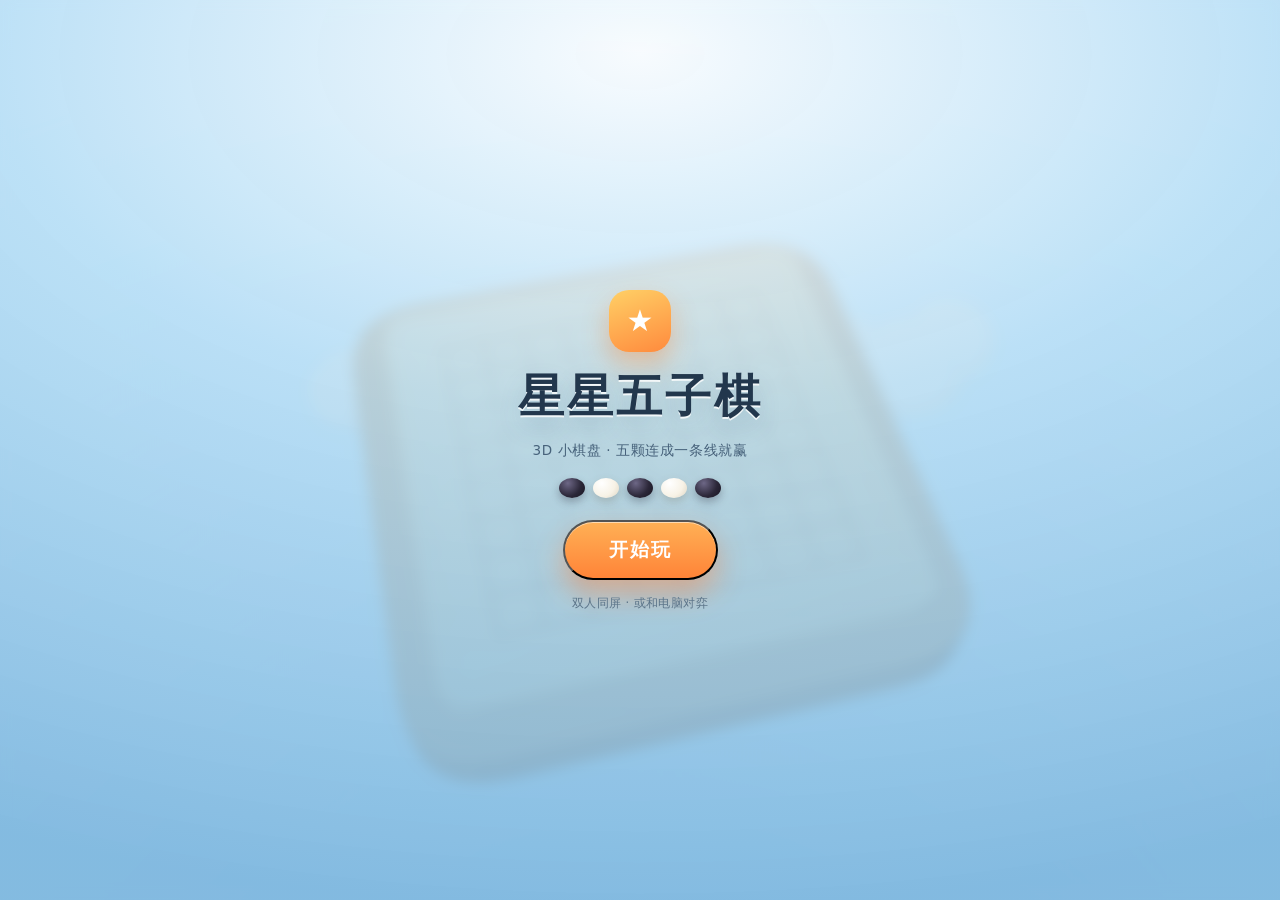
==== index.html @ 39579cf0 "星星五子棋 3D：three.js 单文件小游戏（棋盘/棋子/云/音效全程序化生成）" ====
<!DOCTYPE html>
<html lang="zh-CN">
<head>
<meta charset="utf-8" />
<meta name="viewport" content="width=device-width, initial-scale=1, maximum-scale=1, user-scalable=no, viewport-fit=cover" />
<meta name="theme-color" content="#b9e2f7" />
<meta name="description" content="星星五子棋：一个用 three.js 做的 3D 五子棋小游戏，规则简单，适合小朋友玩。" />
<link rel="icon" href="data:image/svg+xml,%3Csvg xmlns='http://www.w3.org/2000/svg' viewBox='0 0 100 100'%3E%3Crect width='100' height='100' rx='24' fill='%23ff8a3d'/%3E%3Ctext x='50' y='74' font-size='66' text-anchor='middle' fill='%23ffffff'%3E%E2%98%85%3C/text%3E%3C/svg%3E" />
<title>星星五子棋 · 3D 小游戏</title>
<style>
/* ============================================================
   星星五子棋 · 界面样式
   ============================================================ */
:root {
  --ink: #22303f;
  --ink-2: #5f7285;
  --glass: rgba(255, 255, 255, 0.78);
  --stroke: rgba(255, 255, 255, 0.9);
  --shadow: 0 10px 30px rgba(46, 84, 120, 0.18);
  --coral: #ff8a3d;
  --gold: #ffc247;
}

* { box-sizing: border-box; }

html, body {
  margin: 0;
  padding: 0;
  height: 100%;
  overflow: hidden;
  background: #b9e2f7;
  color: var(--ink);
  font-family: "PingFang SC", "Hiragino Sans GB", "Microsoft YaHei", system-ui, -apple-system, "Segoe UI", sans-serif;
  -webkit-font-smoothing: antialiased;
  -webkit-tap-highlight-color: transparent;
  user-select: none;
  -webkit-user-select: none;
}

#game {
  position: fixed;
  inset: 0;
  width: 100%;
  height: 100%;
  display: block;
  touch-action: none;
  outline: none;
}

/* ---------------- 界面层 ---------------- */
.ui {
  position: fixed;
  inset: 0;
  display: flex;
  flex-direction: column;
  justify-content: space-between;
  padding: max(16px, env(safe-area-inset-top)) 16px calc(16px + env(safe-area-inset-bottom));
  pointer-events: none;
  z-index: 10;
  transition: opacity 0.45s ease;
}

body.intro .ui { opacity: 0; }

.ui button {
  pointer-events: auto;
  font: inherit;
  border: 0;
  cursor: pointer;
  background: none;
  color: inherit;
}

.top {
  display: flex;
  align-items: flex-start;
  justify-content: space-between;
  gap: 10px;
}

.brand {
  display: flex;
  align-items: center;
  gap: 10px;
  padding: 9px 16px 9px 11px;
  background: var(--glass);
  border: 1px solid var(--stroke);
  border-radius: 20px;
  box-shadow: var(--shadow);
  backdrop-filter: blur(16px) saturate(1.2);
  -webkit-backdrop-filter: blur(16px) saturate(1.2);
}

.logo {
  display: grid;
  place-items: center;
  width: 32px;
  height: 32px;
  border-radius: 11px;
  font-size: 17px;
  color: #fff;
  background: linear-gradient(160deg, #ffc247, #ff8a3d);
  box-shadow: 0 4px 10px rgba(255, 140, 60, 0.42);
}

.brand h1 {
  margin: 0;
  font-size: 17px;
  font-weight: 800;
  letter-spacing: 0.6px;
}

.brand p {
  margin: 2px 0 0;
  font-size: 11px;
  color: var(--ink-2);
  letter-spacing: 0.2px;
}

.right {
  display: flex;
  align-items: center;
  gap: 8px;
}

.modes {
  display: flex;
  gap: 3px;
  padding: 4px;
  background: var(--glass);
  border: 1px solid var(--stroke);
  border-radius: 999px;
  box-shadow: var(--shadow);
  backdrop-filter: blur(16px) saturate(1.2);
  -webkit-backdrop-filter: blur(16px) saturate(1.2);
}

.modes button {
  padding: 7px 13px;
  border-radius: 999px;
  font-size: 13px;
  font-weight: 700;
  color: var(--ink-2);
  transition: background 0.18s, color 0.18s, transform 0.12s;
  white-space: nowrap;
}

.modes button.on {
  color: #fff;
  background: linear-gradient(180deg, #ffb257, #ff8a3d);
  box-shadow: 0 4px 12px rgba(255, 130, 60, 0.38);
}

.modes button:active { transform: scale(0.95); }

.icon {
  width: 40px;
  height: 40px;
  border-radius: 14px;
  display: grid;
  place-items: center;
  background: var(--glass);
  border: 1px solid var(--stroke);
  box-shadow: var(--shadow);
  font-size: 16px;
  font-weight: 700;
  color: var(--ink);
  backdrop-filter: blur(16px);
  -webkit-backdrop-filter: blur(16px);
  transition: opacity 0.2s, transform 0.12s;
}

.icon:active { transform: scale(0.94); }
.icon.off { opacity: 0.45; }
.icon.off::after {
  content: "";
  position: absolute;
  width: 22px;
  height: 2px;
  background: #7b8b9c;
  transform: rotate(-45deg);
  border-radius: 2px;
}

.hint {
  position: fixed;
  left: 50%;
  top: 82px;
  transform: translateX(-50%);
  font-size: 12px;
  color: #4a6178;
  background: rgba(255, 255, 255, 0.62);
  padding: 6px 14px;
  border-radius: 999px;
  pointer-events: none;
  transition: opacity 0.8s ease;
  white-space: nowrap;
}

.hint.fade { opacity: 0; }

.bottom {
  display: flex;
  flex-direction: column;
  align-items: center;
  gap: 11px;
}

.turn {
  display: flex;
  align-items: center;
  gap: 9px;
  padding: 9px 18px;
  background: var(--glass);
  border: 1px solid var(--stroke);
  border-radius: 999px;
  box-shadow: var(--shadow);
  font-size: 14px;
  font-weight: 700;
  backdrop-filter: blur(16px) saturate(1.2);
  -webkit-backdrop-filter: blur(16px) saturate(1.2);
}

.dot {
  width: 16px;
  height: 16px;
  border-radius: 50%;
  flex: 0 0 auto;
  transition: background 0.25s;
}

.dot.black {
  background: radial-gradient(circle at 34% 28%, #6d6786 0%, #2b2738 55%, #17131f 100%);
  box-shadow: inset 0 -2px 3px rgba(0, 0, 0, 0.45), 0 1px 3px rgba(0, 0, 0, 0.25);
}

.dot.white {
  background: radial-gradient(circle at 34% 28%, #ffffff 0%, #f6f1e4 55%, #ddd4c2 100%);
  box-shadow: inset 0 -2px 3px rgba(140, 125, 100, 0.3), 0 1px 3px rgba(0, 0, 0, 0.15);
}

.dot.none {
  background: transparent;
  border: 2px dashed #b6c4d2;
}

.actions {
  display: flex;
  gap: 10px;
}

.actions button {
  padding: 11px 24px;
  border-radius: 15px;
  background: var(--glass);
  border: 1px solid var(--stroke);
  font-size: 14px;
  font-weight: 700;
  color: var(--ink);
  box-shadow: var(--shadow);
  backdrop-filter: blur(16px) saturate(1.2);
  -webkit-backdrop-filter: blur(16px) saturate(1.2);
  transition: transform 0.12s, opacity 0.2s;
}

.actions button:active { transform: scale(0.95); }
.actions button:disabled { opacity: 0.38; pointer-events: none; }

/* ---------------- 提示条 ---------------- */
.toast {
  position: fixed;
  left: 50%;
  bottom: 132px;
  transform: translate(-50%, 10px);
  padding: 9px 18px;
  border-radius: 999px;
  background: rgba(38, 54, 70, 0.82);
  color: #fff;
  font-size: 13px;
  font-weight: 600;
  opacity: 0;
  pointer-events: none;
  transition: opacity 0.25s, transform 0.25s;
  z-index: 20;
  white-space: nowrap;
}

.toast.on { opacity: 1; transform: translate(-50%, 0); }

/* ---------------- 结算浮层 ---------------- */
.overlay {
  position: fixed;
  inset: 0;
  display: flex;
  align-items: flex-end;
  justify-content: center;
  padding: 0 16px calc(9vh + env(safe-area-inset-bottom));
  background: rgba(30, 52, 74, 0.16);
  backdrop-filter: blur(3px);
  -webkit-backdrop-filter: blur(3px);
  opacity: 0;
  pointer-events: none;
  transition: opacity 0.35s;
  z-index: 25;
}

.overlay.on { opacity: 1; pointer-events: auto; }

.card {
  width: min(340px, 84vw);
  padding: 26px 24px 22px;
  border-radius: 28px;
  background: rgba(255, 255, 255, 0.96);
  box-shadow: 0 26px 60px rgba(28, 56, 86, 0.3);
  text-align: center;
  transform: translateY(16px) scale(0.94);
  transition: transform 0.45s cubic-bezier(0.18, 1.2, 0.35, 1);
}

.overlay.on .card { transform: none; }

.stars {
  display: flex;
  justify-content: center;
  gap: 6px;
  margin-bottom: 6px;
}

.stars span {
  font-size: 26px;
  color: var(--gold);
  text-shadow: 0 3px 0 #e8a12c;
  animation: pop 0.6s cubic-bezier(0.2, 1.6, 0.4, 1) backwards;
}

.stars span:nth-child(1) { animation-delay: 0.05s; }
.stars span:nth-child(2) { animation-delay: 0.16s; }
.stars span:nth-child(3) { animation-delay: 0.27s; }

@keyframes pop {
  from { transform: scale(0.2) rotate(-25deg); opacity: 0; }
  to { transform: scale(1) rotate(0deg); opacity: 1; }
}

.card h2 {
  margin: 2px 0 6px;
  font-size: 25px;
  font-weight: 900;
  letter-spacing: 1px;
}

.card p {
  margin: 0 0 20px;
  font-size: 13px;
  line-height: 1.65;
  color: var(--ink-2);
}

/* ---------------- 开始页 ---------------- */
#start {
  position: fixed;
  inset: 0;
  z-index: 40;
  display: flex;
  align-items: center;
  justify-content: center;
  padding: 24px;
  background: radial-gradient(120% 95% at 50% 6%, rgba(255, 255, 255, 0.86) 0%, rgba(186, 224, 246, 0.84) 42%, rgba(126, 183, 222, 0.9) 100%);
  backdrop-filter: blur(7px) saturate(1.05);
  -webkit-backdrop-filter: blur(7px) saturate(1.05);
  transition: opacity 0.6s ease, transform 0.6s ease;
}

#start.gone {
  opacity: 0;
  transform: scale(1.05);
  pointer-events: none;
}

.start-inner {
  display: flex;
  flex-direction: column;
  align-items: center;
  gap: 14px;
  animation: rise 0.7s cubic-bezier(0.2, 1, 0.35, 1) both;
}

@keyframes rise {
  from { transform: translateY(18px); opacity: 0; }
  to { transform: none; opacity: 1; }
}

.logo-big {
  width: 62px;
  height: 62px;
  display: grid;
  place-items: center;
  border-radius: 20px;
  font-size: 30px;
  color: #fff;
  background: linear-gradient(160deg, #ffd066, #ff8a3d);
  box-shadow: 0 12px 26px rgba(255, 140, 60, 0.42);
}

.start-inner h1 {
  margin: 0;
  font-size: clamp(30px, 8.5vw, 46px);
  font-weight: 900;
  letter-spacing: 3px;
  color: #22374d;
  text-shadow: 0 2px 0 rgba(255, 255, 255, 0.8), 0 12px 26px rgba(40, 80, 120, 0.16);
}

.sub {
  margin: 0;
  font-size: 13.5px;
  color: #47627b;
  letter-spacing: 0.6px;
}

.stone-row {
  display: flex;
  align-items: center;
  gap: 8px;
  margin: 4px 0 8px;
}

.stone-row .s {
  width: 26px;
  height: 20px;
  border-radius: 50%;
  display: block;
  animation: bob 2.2s ease-in-out infinite;
}

.stone-row .s.b {
  background: radial-gradient(circle at 34% 26%, #6d6786 0%, #2b2738 58%, #17131f 100%);
  box-shadow: 0 4px 8px rgba(20, 16, 30, 0.28);
}

.stone-row .s.w {
  background: radial-gradient(circle at 34% 26%, #ffffff 0%, #f7f2e6 58%, #ded5c3 100%);
  box-shadow: 0 4px 8px rgba(120, 105, 80, 0.26);
}

.stone-row .s:nth-child(1) { animation-delay: 0s; }
.stone-row .s:nth-child(2) { animation-delay: 0.14s; }
.stone-row .s:nth-child(3) { animation-delay: 0.28s; }
.stone-row .s:nth-child(4) { animation-delay: 0.42s; }
.stone-row .s:nth-child(5) { animation-delay: 0.56s; }

@keyframes bob {
  0%, 100% { transform: translateY(0); }
  50% { transform: translateY(-6px); }
}

.cta {
  padding: 15px 44px;
  border-radius: 999px;
  font-size: 19px;
  font-weight: 800;
  letter-spacing: 2px;
  color: #fff;
  background: linear-gradient(180deg, #ffb055, #ff8438);
  box-shadow: 0 14px 28px rgba(255, 128, 56, 0.46), inset 0 1px 0 rgba(255, 255, 255, 0.55);
  transition: transform 0.12s, box-shadow 0.2s;
}

.cta:active {
  transform: scale(0.96);
  box-shadow: 0 8px 18px rgba(255, 128, 56, 0.4);
}

.cta.small {
  padding: 13px 34px;
  font-size: 16px;
  letter-spacing: 1px;
  width: 100%;
}

.tip {
  margin: 2px 0 0;
  font-size: 11.5px;
  color: #5b7489;
  letter-spacing: 0.4px;
}

/* ---------------- 小屏适配 ---------------- */
@media (max-width: 560px) {
  .ui { padding: max(12px, env(safe-area-inset-top)) 12px calc(12px + env(safe-area-inset-bottom)); }
  .brand { padding: 7px 12px 7px 9px; gap: 8px; border-radius: 17px; }
  .brand h1 { font-size: 14.5px; letter-spacing: 0.2px; }
  .brand p { display: none; }
  .logo { width: 26px; height: 26px; font-size: 14px; border-radius: 9px; }
  .modes { padding: 3px; }
  .modes button { padding: 6px 10px; font-size: 12px; }
  .icon { width: 34px; height: 34px; border-radius: 12px; font-size: 14px; }
  .actions button { padding: 10px 20px; font-size: 13.5px; }
  .turn { font-size: 13px; padding: 8px 15px; }
  .hint { top: 68px; font-size: 11px; }
  .toast { bottom: 124px; font-size: 12px; }
  .card h2 { font-size: 22px; }
}

@media (max-height: 480px) {
  .brand p, .hint, .start-inner .stone-row, .tip { display: none; }
  .bottom { gap: 8px; }
  .actions button { padding: 9px 18px; }
}

</style>
</head>
<body>
<canvas id="game"></canvas>

<div class="ui">
  <header class="top">
    <div class="brand">
      <span class="logo">★</span>
      <div>
        <h1>星星五子棋</h1>
        <p>五颗同色连成一条线，就赢啦</p>
      </div>
    </div>
    <div class="right">
      <div class="modes" id="modes">
        <button data-mode="ai" data-level="easy" class="on">简单</button>
        <button data-mode="ai" data-level="normal">普通</button>
        <button data-mode="pvp">双人</button>
      </div>
      <button class="icon" id="btnSound" aria-label="关闭音效">♪</button>
    </div>
  </header>

  <div class="hint" id="hint">拖动可旋转视角 · 滚轮 / 双指缩放</div>

  <footer class="bottom">
    <div class="turn"><i class="dot black" id="turnDot"></i><span id="turnText">轮到 小黑 落子</span></div>
    <div class="actions">
      <button id="btnUndo">悔棋</button>
      <button id="btnRestart">重开一局</button>
    </div>
  </footer>
</div>

<div class="toast" id="toast"></div>

<div class="overlay" id="overlay">
  <div class="card">
    <div class="stars"><span>★</span><span>★</span><span>★</span></div>
    <h2 id="ovTitle">小黑赢啦！</h2>
    <p id="ovSub">五颗棋子连成了一条线，真棒！</p>
    <button class="cta small" id="ovAgain">再来一局</button>
  </div>
</div>

<div id="start">
  <div class="start-inner">
    <div class="logo-big">★</div>
    <h1>星星五子棋</h1>
    <p class="sub">3D 小棋盘 · 五颗连成一条线就赢</p>
    <div class="stone-row"><i class="s b"></i><i class="s w"></i><i class="s b"></i><i class="s w"></i><i class="s b"></i></div>
    <button class="cta" id="startBtn">开始玩</button>
    <p class="tip">双人同屏 · 或和电脑对弈</p>
  </div>
</div>

<script>
console.warn('Scripts "build/three.js" and "build/three.min.js" are deprecated with r150+, and will be removed with r160. Please use ES Modules or alternatives: https://threejs.org/docs/index.html#manual/en/introduction/Installation'),
/**
 * @license
 * Copyright 2010-2023 Three.js Authors
 * SPDX-License-Identifier: MIT
 */
function(t,e){"object"==typeof exports&&"undefined"!=typeof module?e(exports):"function"==typeof define&&define.amd?define(["exports"],e):e((t="undefined"!=typeof globalThis?globalThis:t||self).THREE={})}(this,(function(t){"use strict";const e="158",n=1,i=2,r=3,s=0,a=1,o=100,l=204,c=205,h=0,u=1,d=2,p=0,m=1,f=2,g=3,_=4,v=5,y="attached",x="detached",M=300,S=301,b=302,T=303,E=304,w=306,A=1e3,R=1001,C=1002,L=1003,P=1004,I=1005,U=1006,D=1007,N=1008,O=1009,F=1012,B=1013,z=1014,H=1015,G=1016,V=1017,k=1018,W=1020,X=1023,j=1026,q=1027,Y=1029,Z=1031,J=1033,K=33776,$=33777,Q=33778,tt=33779,et=35840,nt=35841,it=35842,rt=35843,st=37492,at=37496,ot=37808,lt=37809,ct=37810,ht=37811,ut=37812,dt=37813,pt=37814,mt=37815,ft=37816,gt=37817,_t=37818,vt=37819,yt=37820,xt=37821,Mt=36492,St=36494,bt=36495,Tt=36284,Et=36285,wt=36286,At=2300,Rt=2301,Ct=2302,Lt=2400,Pt=2401,It=2402,Ut=2500,Dt=2501,Nt=3e3,Ot=3001,Ft="",Bt="srgb",zt="srgb-linear",Ht="display-p3",Gt="display-p3-linear",Vt="linear",kt="srgb",Wt="rec709",Xt="p3",jt=7680,qt=35044,Yt="300 es",Zt=1035,Jt=2e3,Kt=2001;class $t{addEventListener(t,e){void 0===this._listeners&&(this._listeners={});const n=this._listeners;void 0===n[t]&&(n[t]=[]),-1===n[t].indexOf(e)&&n[t].push(e)}hasEventListener(t,e){if(void 0===this._listeners)return!1;const n=this._listeners;return void 0!==n[t]&&-1!==n[t].indexOf(e)}removeEventListener(t,e){if(void 0===this._listeners)return;const n=this._listeners[t];if(void 0!==n){const t=n.indexOf(e);-1!==t&&n.splice(t,1)}}dispatchEvent(t){if(void 0===this._listeners)return;const e=this._listeners[t.type];if(void 0!==e){t.target=this;const n=e.slice(0);for(let e=0,i=n.length;e<i;e++)n[e].call(this,t);t.target=null}}}const Qt=["00","01","02","03","04","05","06","07","08","09","0a","0b","0c","0d","0e","0f","10","11","12","13","14","15","16","17","18","19","1a","1b","1c","1d","1e","1f","20","21","22","23","24","25","26","27","28","29","2a","2b","2c","2d","2e","2f","30","31","32","33","34","35","36","37","38","39","3a","3b","3c","3d","3e","3f","40","41","42","43","44","45","46","47","48","49","4a","4b","4c","4d","4e","4f","50","51","52","53","54","55","56","57","58","59","5a","5b","5c","5d","5e","5f","60","61","62","63","64","65","66","67","68","69","6a","6b","6c","6d","6e","6f","70","71","72","73","74","75","76","77","78","79","7a","7b","7c","7d","7e","7f","80","81","82","83","84","85","86","87","88","89","8a","8b","8c","8d","8e","8f","90","91","92","93","94","95","96","97","98","99","9a","9b","9c","9d","9e","9f","a0","a1","a2","a3","a4","a5","a6","a7","a8","a9","aa","ab","ac","ad","ae","af","b0","b1","b2","b3","b4","b5","b6","b7","b8","b9","ba","bb","bc","bd","be","bf","c0","c1","c2","c3","c4","c5","c6","c7","c8","c9","ca","cb","cc","cd","ce","cf","d0","d1","d2","d3","d4","d5","d6","d7","d8","d9","da","db","dc","dd","de","df","e0","e1","e2","e3","e4","e5","e6","e7","e8","e9","ea","eb","ec","ed","ee","ef","f0","f1","f2","f3","f4","f5","f6","f7","f8","f9","fa","fb","fc","fd","fe","ff"];let te=1234567;const ee=Math.PI/180,ne=180/Math.PI;function ie(){const t=4294967295*Math.random()|0,e=4294967295*Math.random()|0,n=4294967295*Math.random()|0,i=4294967295*Math.random()|0;return(Qt[255&t]+Qt[t>>8&255]+Qt[t>>16&255]+Qt[t>>24&255]+"-"+Qt[255&e]+Qt[e>>8&255]+"-"+Qt[e>>16&15|64]+Qt[e>>24&255]+"-"+Qt[63&n|128]+Qt[n>>8&255]+"-"+Qt[n>>16&255]+Qt[n>>24&255]+Qt[255&i]+Qt[i>>8&255]+Qt[i>>16&255]+Qt[i>>24&255]).toLowerCase()}function re(t,e,n){return Math.max(e,Math.min(n,t))}function se(t,e){return(t%e+e)%e}function ae(t,e,n){return(1-n)*t+n*e}function oe(t){return 0==(t&t-1)&&0!==t}function le(t){return Math.pow(2,Math.ceil(Math.log(t)/Math.LN2))}function ce(t){return Math.pow(2,Math.floor(Math.log(t)/Math.LN2))}function he(t,e){switch(e.constructor){case Float32Array:return t;case Uint32Array:return t/4294967295;case Uint16Array:return t/65535;case Uint8Array:return t/255;case Int32Array:return Math.max(t/2147483647,-1);case Int16Array:return Math.max(t/32767,-1);case Int8Array:return Math.max(t/127,-1);default:throw new Error("Invalid component type.")}}function ue(t,e){switch(e.constructor){case Float32Array:return t;case Uint32Array:return Math.round(4294967295*t);case Uint16Array:return Math.round(65535*t);case Uint8Array:return Math.round(255*t);case Int32Array:return Math.round(2147483647*t);case Int16Array:return Math.round(32767*t);case Int8Array:return Math.round(127*t);default:throw new Error("Invalid component type.")}}const de={DEG2RAD:ee,RAD2DEG:ne,generateUUID:ie,clamp:re,euclideanModulo:se,mapLinear:function(t,e,n,i,r){return i+(t-e)*(r-i)/(n-e)},inverseLerp:function(t,e,n){return t!==e?(n-t)/(e-t):0},lerp:ae,damp:function(t,e,n,i){return ae(t,e,1-Math.exp(-n*i))},pingpong:function(t,e=1){return e-Math.abs(se(t,2*e)-e)},smoothstep:function(t,e,n){return t<=e?0:t>=n?1:(t=(t-e)/(n-e))*t*(3-2*t)},smootherstep:function(t,e,n){return t<=e?0:t>=n?1:(t=(t-e)/(n-e))*t*t*(t*(6*t-15)+10)},randInt:function(t,e){return t+Math.floor(Math.random()*(e-t+1))},randFloat:function(t,e){return t+Math.random()*(e-t)},randFloatSpread:function(t){return t*(.5-Math.random())},seededRandom:function(t){void 0!==t&&(te=t);let e=te+=1831565813;return e=Math.imul(e^e>>>15,1|e),e^=e+Math.imul(e^e>>>7,61|e),((e^e>>>14)>>>0)/4294967296},degToRad:function(t){return t*ee},radToDeg:function(t){return t*ne},isPowerOfTwo:oe,ceilPowerOfTwo:le,floorPowerOfTwo:ce,setQuaternionFromProperEuler:function(t,e,n,i,r){const s=Math.cos,a=Math.sin,o=s(n/2),l=a(n/2),c=s((e+i)/2),h=a((e+i)/2),u=s((e-i)/2),d=a((e-i)/2),p=s((i-e)/2),m=a((i-e)/2);switch(r){case"XYX":t.set(o*h,l*u,l*d,o*c);break;case"YZY":t.set(l*d,o*h,l*u,o*c);break;case"ZXZ":t.set(l*u,l*d,o*h,o*c);break;case"XZX":t.set(o*h,l*m,l*p,o*c);break;case"YXY":t.set(l*p,o*h,l*m,o*c);break;case"ZYZ":t.set(l*m,l*p,o*h,o*c);break;default:console.warn("THREE.MathUtils: .setQuaternionFromProperEuler() encountered an unknown order: "+r)}},normalize:ue,denormalize:he};class pe{constructor(t=0,e=0){pe.prototype.isVector2=!0,this.x=t,this.y=e}get width(){return this.x}set width(t){this.x=t}get height(){return this.y}set height(t){this.y=t}set(t,e){return this.x=t,this.y=e,this}setScalar(t){return this.x=t,this.y=t,this}setX(t){return this.x=t,this}setY(t){return this.y=t,this}setComponent(t,e){switch(t){case 0:this.x=e;break;case 1:this.y=e;break;default:throw new Error("index is out of range: "+t)}return this}getComponent(t){switch(t){case 0:return this.x;case 1:return this.y;default:throw new Error("index is out of range: "+t)}}clone(){return new this.constructor(this.x,this.y)}copy(t){return this.x=t.x,this.y=t.y,this}add(t){return this.x+=t.x,this.y+=t.y,this}addScalar(t){return this.x+=t,this.y+=t,this}addVectors(t,e){return this.x=t.x+e.x,this.y=t.y+e.y,this}addScaledVector(t,e){return this.x+=t.x*e,this.y+=t.y*e,this}sub(t){return this.x-=t.x,this.y-=t.y,this}subScalar(t){return this.x-=t,this.y-=t,this}subVectors(t,e){return this.x=t.x-e.x,this.y=t.y-e.y,this}multiply(t){return this.x*=t.x,this.y*=t.y,this}multiplyScalar(t){return this.x*=t,this.y*=t,this}divide(t){return this.x/=t.x,this.y/=t.y,this}divideScalar(t){return this.multiplyScalar(1/t)}applyMatrix3(t){const e=this.x,n=this.y,i=t.elements;return this.x=i[0]*e+i[3]*n+i[6],this.y=i[1]*e+i[4]*n+i[7],this}min(t){return this.x=Math.min(this.x,t.x),this.y=Math.min(this.y,t.y),this}max(t){return this.x=Math.max(this.x,t.x),this.y=Math.max(this.y,t.y),this}clamp(t,e){return this.x=Math.max(t.x,Math.min(e.x,this.x)),this.y=Math.max(t.y,Math.min(e.y,this.y)),this}clampScalar(t,e){return this.x=Math.max(t,Math.min(e,this.x)),this.y=Math.max(t,Math.min(e,this.y)),this}clampLength(t,e){const n=this.length();return this.divideScalar(n||1).multiplyScalar(Math.max(t,Math.min(e,n)))}floor(){return this.x=Math.floor(this.x),this.y=Math.floor(this.y),this}ceil(){return this.x=Math.ceil(this.x),this.y=Math.ceil(this.y),this}round(){return this.x=Math.round(this.x),this.y=Math.round(this.y),this}roundToZero(){return this.x=Math.trunc(this.x),this.y=Math.trunc(this.y),this}negate(){return this.x=-this.x,this.y=-this.y,this}dot(t){return this.x*t.x+this.y*t.y}cross(t){return this.x*t.y-this.y*t.x}lengthSq(){return this.x*this.x+this.y*this.y}length(){return Math.sqrt(this.x*this.x+this.y*this.y)}manhattanLength(){return Math.abs(this.x)+Math.abs(this.y)}normalize(){return this.divideScalar(this.length()||1)}angle(){return Math.atan2(-this.y,-this.x)+Math.PI}angleTo(t){const e=Math.sqrt(this.lengthSq()*t.lengthSq());if(0===e)return Math.PI/2;const n=this.dot(t)/e;return Math.acos(re(n,-1,1))}distanceTo(t){return Math.sqrt(this.distanceToSquared(t))}distanceToSquared(t){const e=this.x-t.x,n=this.y-t.y;return e*e+n*n}manhattanDistanceTo(t){return Math.abs(this.x-t.x)+Math.abs(this.y-t.y)}setLength(t){return this.normalize().multiplyScalar(t)}lerp(t,e){return this.x+=(t.x-this.x)*e,this.y+=(t.y-this.y)*e,this}lerpVectors(t,e,n){return this.x=t.x+(e.x-t.x)*n,this.y=t.y+(e.y-t.y)*n,this}equals(t){return t.x===this.x&&t.y===this.y}fromArray(t,e=0){return this.x=t[e],this.y=t[e+1],this}toArray(t=[],e=0){return t[e]=this.x,t[e+1]=this.y,t}fromBufferAttribute(t,e){return this.x=t.getX(e),this.y=t.getY(e),this}rotateAround(t,e){const n=Math.cos(e),i=Math.sin(e),r=this.x-t.x,s=this.y-t.y;return this.x=r*n-s*i+t.x,this.y=r*i+s*n+t.y,this}random(){return this.x=Math.random(),this.y=Math.random(),this}*[Symbol.iterator](){yield this.x,yield this.y}}class me{constructor(t,e,n,i,r,s,a,o,l){me.prototype.isMatrix3=!0,this.elements=[1,0,0,0,1,0,0,0,1],void 0!==t&&this.set(t,e,n,i,r,s,a,o,l)}set(t,e,n,i,r,s,a,o,l){const c=this.elements;return c[0]=t,c[1]=i,c[2]=a,c[3]=e,c[4]=r,c[5]=o,c[6]=n,c[7]=s,c[8]=l,this}identity(){return this.set(1,0,0,0,1,0,0,0,1),this}copy(t){const e=this.elements,n=t.elements;return e[0]=n[0],e[1]=n[1],e[2]=n[2],e[3]=n[3],e[4]=n[4],e[5]=n[5],e[6]=n[6],e[7]=n[7],e[8]=n[8],this}extractBasis(t,e,n){return t.setFromMatrix3Column(this,0),e.setFromMatrix3Column(this,1),n.setFromMatrix3Column(this,2),this}setFromMatrix4(t){const e=t.elements;return this.set(e[0],e[4],e[8],e[1],e[5],e[9],e[2],e[6],e[10]),this}multiply(t){return this.multiplyMatrices(this,t)}premultiply(t){return this.multiplyMatrices(t,this)}multiplyMatrices(t,e){const n=t.elements,i=e.elements,r=this.elements,s=n[0],a=n[3],o=n[6],l=n[1],c=n[4],h=n[7],u=n[2],d=n[5],p=n[8],m=i[0],f=i[3],g=i[6],_=i[1],v=i[4],y=i[7],x=i[2],M=i[5],S=i[8];return r[0]=s*m+a*_+o*x,r[3]=s*f+a*v+o*M,r[6]=s*g+a*y+o*S,r[1]=l*m+c*_+h*x,r[4]=l*f+c*v+h*M,r[7]=l*g+c*y+h*S,r[2]=u*m+d*_+p*x,r[5]=u*f+d*v+p*M,r[8]=u*g+d*y+p*S,this}multiplyScalar(t){const e=this.elements;return e[0]*=t,e[3]*=t,e[6]*=t,e[1]*=t,e[4]*=t,e[7]*=t,e[2]*=t,e[5]*=t,e[8]*=t,this}determinant(){const t=this.elements,e=t[0],n=t[1],i=t[2],r=t[3],s=t[4],a=t[5],o=t[6],l=t[7],c=t[8];return e*s*c-e*a*l-n*r*c+n*a*o+i*r*l-i*s*o}invert(){const t=this.elements,e=t[0],n=t[1],i=t[2],r=t[3],s=t[4],a=t[5],o=t[6],l=t[7],c=t[8],h=c*s-a*l,u=a*o-c*r,d=l*r-s*o,p=e*h+n*u+i*d;if(0===p)return this.set(0,0,0,0,0,0,0,0,0);const m=1/p;return t[0]=h*m,t[1]=(i*l-c*n)*m,t[2]=(a*n-i*s)*m,t[3]=u*m,t[4]=(c*e-i*o)*m,t[5]=(i*r-a*e)*m,t[6]=d*m,t[7]=(n*o-l*e)*m,t[8]=(s*e-n*r)*m,this}transpose(){let t;const e=this.elements;return t=e[1],e[1]=e[3],e[3]=t,t=e[2],e[2]=e[6],e[6]=t,t=e[5],e[5]=e[7],e[7]=t,this}getNormalMatrix(t){return this.setFromMatrix4(t).invert().transpose()}transposeIntoArray(t){const e=this.elements;return t[0]=e[0],t[1]=e[3],t[2]=e[6],t[3]=e[1],t[4]=e[4],t[5]=e[7],t[6]=e[2],t[7]=e[5],t[8]=e[8],this}setUvTransform(t,e,n,i,r,s,a){const o=Math.cos(r),l=Math.sin(r);return this.set(n*o,n*l,-n*(o*s+l*a)+s+t,-i*l,i*o,-i*(-l*s+o*a)+a+e,0,0,1),this}scale(t,e){return this.premultiply(fe.makeScale(t,e)),this}rotate(t){return this.premultiply(fe.makeRotation(-t)),this}translate(t,e){return this.premultiply(fe.makeTranslation(t,e)),this}makeTranslation(t,e){return t.isVector2?this.set(1,0,t.x,0,1,t.y,0,0,1):this.set(1,0,t,0,1,e,0,0,1),this}makeRotation(t){const e=Math.cos(t),n=Math.sin(t);return this.set(e,-n,0,n,e,0,0,0,1),this}makeScale(t,e){return this.set(t,0,0,0,e,0,0,0,1),this}equals(t){const e=this.elements,n=t.elements;for(let t=0;t<9;t++)if(e[t]!==n[t])return!1;return!0}fromArray(t,e=0){for(let n=0;n<9;n++)this.elements[n]=t[n+e];return this}toArray(t=[],e=0){const n=this.elements;return t[e]=n[0],t[e+1]=n[1],t[e+2]=n[2],t[e+3]=n[3],t[e+4]=n[4],t[e+5]=n[5],t[e+6]=n[6],t[e+7]=n[7],t[e+8]=n[8],t}clone(){return(new this.constructor).fromArray(this.elements)}}const fe=new me;function ge(t){for(let e=t.length-1;e>=0;--e)if(t[e]>=65535)return!0;return!1}const _e={Int8Array:Int8Array,Uint8Array:Uint8Array,Uint8ClampedArray:Uint8ClampedArray,Int16Array:Int16Array,Uint16Array:Uint16Array,Int32Array:Int32Array,Uint32Array:Uint32Array,Float32Array:Float32Array,Float64Array:Float64Array};function ve(t,e){return new _e[t](e)}function ye(t){return document.createElementNS("http://www.w3.org/1999/xhtml",t)}function xe(){const t=ye("canvas");return t.style.display="block",t}const Me={};function Se(t){t in Me||(Me[t]=!0,console.warn(t))}const be=(new me).set(.8224621,.177538,0,.0331941,.9668058,0,.0170827,.0723974,.9105199),Te=(new me).set(1.2249401,-.2249404,0,-.0420569,1.0420571,0,-.0196376,-.0786361,1.0982735),Ee={[zt]:{transfer:Vt,primaries:Wt,toReference:t=>t,fromReference:t=>t},[Bt]:{transfer:kt,primaries:Wt,toReference:t=>t.convertSRGBToLinear(),fromReference:t=>t.convertLinearToSRGB()},[Gt]:{transfer:Vt,primaries:Xt,toReference:t=>t.applyMatrix3(Te),fromReference:t=>t.applyMatrix3(be)},[Ht]:{transfer:kt,primaries:Xt,toReference:t=>t.convertSRGBToLinear().applyMatrix3(Te),fromReference:t=>t.applyMatrix3(be).convertLinearToSRGB()}},we=new Set([zt,Gt]),Ae={enabled:!0,_workingColorSpace:zt,get legacyMode(){return console.warn("THREE.ColorManagement: .legacyMode=false renamed to .enabled=true in r150."),!this.enabled},set legacyMode(t){console.warn("THREE.ColorManagement: .legacyMode=false renamed to .enabled=true in r150."),this.enabled=!t},get workingColorSpace(){return this._workingColorSpace},set workingColorSpace(t){if(!we.has(t))throw new Error(`Unsupported working color space, "${t}".`);this._workingColorSpace=t},convert:function(t,e,n){if(!1===this.enabled||e===n||!e||!n)return t;const i=Ee[e].toReference;return(0,Ee[n].fromReference)(i(t))},fromWorkingColorSpace:function(t,e){return this.convert(t,this._workingColorSpace,e)},toWorkingColorSpace:function(t,e){return this.convert(t,e,this._workingColorSpace)},getPrimaries:function(t){return Ee[t].primaries},getTransfer:function(t){return t===Ft?Vt:Ee[t].transfer}};function Re(t){return t<.04045?.0773993808*t:Math.pow(.9478672986*t+.0521327014,2.4)}function Ce(t){return t<.0031308?12.92*t:1.055*Math.pow(t,.41666)-.055}let Le;class Pe{static getDataURL(t){if(/^data:/i.test(t.src))return t.src;if("undefined"==typeof HTMLCanvasElement)return t.src;let e;if(t instanceof HTMLCanvasElement)e=t;else{void 0===Le&&(Le=ye("canvas")),Le.width=t.width,Le.height=t.height;const n=Le.getContext("2d");t instanceof ImageData?n.putImageData(t,0,0):n.drawImage(t,0,0,t.width,t.height),e=Le}return e.width>2048||e.height>2048?(console.warn("THREE.ImageUtils.getDataURL: Image converted to jpg for performance reasons",t),e.toDataURL("image/jpeg",.6)):e.toDataURL("image/png")}static sRGBToLinear(t){if("undefined"!=typeof HTMLImageElement&&t instanceof HTMLImageElement||"undefined"!=typeof HTMLCanvasElement&&t instanceof HTMLCanvasElement||"undefined"!=typeof ImageBitmap&&t instanceof ImageBitmap){const e=ye("canvas");e.width=t.width,e.height=t.height;const n=e.getContext("2d");n.drawImage(t,0,0,t.width,t.height);const i=n.getImageData(0,0,t.width,t.height),r=i.data;for(let t=0;t<r.length;t++)r[t]=255*Re(r[t]/255);return n.putImageData(i,0,0),e}if(t.data){const e=t.data.slice(0);for(let t=0;t<e.length;t++)e instanceof Uint8Array||e instanceof Uint8ClampedArray?e[t]=Math.floor(255*Re(e[t]/255)):e[t]=Re(e[t]);return{data:e,width:t.width,height:t.height}}return console.warn("THREE.ImageUtils.sRGBToLinear(): Unsupported image type. No color space conversion applied."),t}}let Ie=0;class Ue{constructor(t=null){this.isSource=!0,Object.defineProperty(this,"id",{value:Ie++}),this.uuid=ie(),this.data=t,this.version=0}set needsUpdate(t){!0===t&&this.version++}toJSON(t){const e=void 0===t||"string"==typeof t;if(!e&&void 0!==t.images[this.uuid])return t.images[this.uuid];const n={uuid:this.uuid,url:""},i=this.data;if(null!==i){let t;if(Array.isArray(i)){t=[];for(let e=0,n=i.length;e<n;e++)i[e].isDataTexture?t.push(De(i[e].image)):t.push(De(i[e]))}else t=De(i);n.url=t}return e||(t.images[this.uuid]=n),n}}function De(t){return"undefined"!=typeof HTMLImageElement&&t instanceof HTMLImageElement||"undefined"!=typeof HTMLCanvasElement&&t instanceof HTMLCanvasElement||"undefined"!=typeof ImageBitmap&&t instanceof ImageBitmap?Pe.getDataURL(t):t.data?{data:Array.from(t.data),width:t.width,height:t.height,type:t.data.constructor.name}:(console.warn("THREE.Texture: Unable to serialize Texture."),{})}let Ne=0;class Oe extends $t{constructor(t=Oe.DEFAULT_IMAGE,e=Oe.DEFAULT_MAPPING,n=1001,i=1001,r=1006,s=1008,a=1023,o=1009,l=Oe.DEFAULT_ANISOTROPY,c=""){super(),this.isTexture=!0,Object.defineProperty(this,"id",{value:Ne++}),this.uuid=ie(),this.name="",this.source=new Ue(t),this.mipmaps=[],this.mapping=e,this.channel=0,this.wrapS=n,this.wrapT=i,this.magFilter=r,this.minFilter=s,this.anisotropy=l,this.format=a,this.internalFormat=null,this.type=o,this.offset=new pe(0,0),this.repeat=new pe(1,1),this.center=new pe(0,0),this.rotation=0,this.matrixAutoUpdate=!0,this.matrix=new me,this.generateMipmaps=!0,this.premultiplyAlpha=!1,this.flipY=!0,this.unpackAlignment=4,"string"==typeof c?this.colorSpace=c:(Se("THREE.Texture: Property .encoding has been replaced by .colorSpace."),this.colorSpace=c===Ot?Bt:Ft),this.userData={},this.version=0,this.onUpdate=null,this.isRenderTargetTexture=!1,this.needsPMREMUpdate=!1}get image(){return this.source.data}set image(t=null){this.source.data=t}updateMatrix(){this.matrix.setUvTransform(this.offset.x,this.offset.y,this.repeat.x,this.repeat.y,this.rotation,this.center.x,this.center.y)}clone(){return(new this.constructor).copy(this)}copy(t){return this.name=t.name,this.source=t.source,this.mipmaps=t.mipmaps.slice(0),this.mapping=t.mapping,this.channel=t.channel,this.wrapS=t.wrapS,this.wrapT=t.wrapT,this.magFilter=t.magFilter,this.minFilter=t.minFilter,this.anisotropy=t.anisotropy,this.format=t.format,this.internalFormat=t.internalFormat,this.type=t.type,this.offset.copy(t.offset),this.repeat.copy(t.repeat),this.center.copy(t.center),this.rotation=t.rotation,this.matrixAutoUpdate=t.matrixAutoUpdate,this.matrix.copy(t.matrix),this.generateMipmaps=t.generateMipmaps,this.premultiplyAlpha=t.premultiplyAlpha,this.flipY=t.flipY,this.unpackAlignment=t.unpackAlignment,this.colorSpace=t.colorSpace,this.userData=JSON.parse(JSON.stringify(t.userData)),this.needsUpdate=!0,this}toJSON(t){const e=void 0===t||"string"==typeof t;if(!e&&void 0!==t.textures[this.uuid])return t.textures[this.uuid];const n={metadata:{version:4.6,type:"Texture",generator:"Texture.toJSON"},uuid:this.uuid,name:this.name,image:this.source.toJSON(t).uuid,mapping:this.mapping,channel:this.channel,repeat:[this.repeat.x,this.repeat.y],offset:[this.offset.x,this.offset.y],center:[this.center.x,this.center.y],rotation:this.rotation,wrap:[this.wrapS,this.wrapT],format:this.format,internalFormat:this.internalFormat,type:this.type,colorSpace:this.colorSpace,minFilter:this.minFilter,magFilter:this.magFilter,anisotropy:this.anisotropy,flipY:this.flipY,generateMipmaps:this.generateMipmaps,premultiplyAlpha:this.premultiplyAlpha,unpackAlignment:this.unpackAlignment};return Object.keys(this.userData).length>0&&(n.userData=this.userData),e||(t.textures[this.uuid]=n),n}dispose(){this.dispatchEvent({type:"dispose"})}transformUv(t){if(this.mapping!==M)return t;if(t.applyMatrix3(this.matrix),t.x<0||t.x>1)switch(this.wrapS){case A:t.x=t.x-Math.floor(t.x);break;case R:t.x=t.x<0?0:1;break;case C:1===Math.abs(Math.floor(t.x)%2)?t.x=Math.ceil(t.x)-t.x:t.x=t.x-Math.floor(t.x)}if(t.y<0||t.y>1)switch(this.wrapT){case A:t.y=t.y-Math.floor(t.y);break;case R:t.y=t.y<0?0:1;break;case C:1===Math.abs(Math.floor(t.y)%2)?t.y=Math.ceil(t.y)-t.y:t.y=t.y-Math.floor(t.y)}return this.flipY&&(t.y=1-t.y),t}set needsUpdate(t){!0===t&&(this.version++,this.source.needsUpdate=!0)}get encoding(){return Se("THREE.Texture: Property .encoding has been replaced by .colorSpace."),this.colorSpace===Bt?Ot:Nt}set encoding(t){Se("THREE.Texture: Property .encoding has been replaced by .colorSpace."),this.colorSpace=t===Ot?Bt:Ft}}Oe.DEFAULT_IMAGE=null,Oe.DEFAULT_MAPPING=M,Oe.DEFAULT_ANISOTROPY=1;class Fe{constructor(t=0,e=0,n=0,i=1){Fe.prototype.isVector4=!0,this.x=t,this.y=e,this.z=n,this.w=i}get width(){return this.z}set width(t){this.z=t}get height(){return this.w}set height(t){this.w=t}set(t,e,n,i){return this.x=t,this.y=e,this.z=n,this.w=i,this}setScalar(t){return this.x=t,this.y=t,this.z=t,this.w=t,this}setX(t){return this.x=t,this}setY(t){return this.y=t,this}setZ(t){return this.z=t,this}setW(t){return this.w=t,this}setComponent(t,e){switch(t){case 0:this.x=e;break;case 1:this.y=e;break;case 2:this.z=e;break;case 3:this.w=e;break;default:throw new Error("index is out of range: "+t)}return this}getComponent(t){switch(t){case 0:return this.x;case 1:return this.y;case 2:return this.z;case 3:return this.w;default:throw new Error("index is out of range: "+t)}}clone(){return new this.constructor(this.x,this.y,this.z,this.w)}copy(t){return this.x=t.x,this.y=t.y,this.z=t.z,this.w=void 0!==t.w?t.w:1,this}add(t){return this.x+=t.x,this.y+=t.y,this.z+=t.z,this.w+=t.w,this}addScalar(t){return this.x+=t,this.y+=t,this.z+=t,this.w+=t,this}addVectors(t,e){return this.x=t.x+e.x,this.y=t.y+e.y,this.z=t.z+e.z,this.w=t.w+e.w,this}addScaledVector(t,e){return this.x+=t.x*e,this.y+=t.y*e,this.z+=t.z*e,this.w+=t.w*e,this}sub(t){return this.x-=t.x,this.y-=t.y,this.z-=t.z,this.w-=t.w,this}subScalar(t){return this.x-=t,this.y-=t,this.z-=t,this.w-=t,this}subVectors(t,e){return this.x=t.x-e.x,this.y=t.y-e.y,this.z=t.z-e.z,this.w=t.w-e.w,this}multiply(t){return this.x*=t.x,this.y*=t.y,this.z*=t.z,this.w*=t.w,this}multiplyScalar(t){return this.x*=t,this.y*=t,this.z*=t,this.w*=t,this}applyMatrix4(t){const e=this.x,n=this.y,i=this.z,r=this.w,s=t.elements;return this.x=s[0]*e+s[4]*n+s[8]*i+s[12]*r,this.y=s[1]*e+s[5]*n+s[9]*i+s[13]*r,this.z=s[2]*e+s[6]*n+s[10]*i+s[14]*r,this.w=s[3]*e+s[7]*n+s[11]*i+s[15]*r,this}divideScalar(t){return this.multiplyScalar(1/t)}setAxisAngleFromQuaternion(t){this.w=2*Math.acos(t.w);const e=Math.sqrt(1-t.w*t.w);return e<1e-4?(this.x=1,this.y=0,this.z=0):(this.x=t.x/e,this.y=t.y/e,this.z=t.z/e),this}setAxisAngleFromRotationMatrix(t){let e,n,i,r;const s=.01,a=.1,o=t.elements,l=o[0],c=o[4],h=o[8],u=o[1],d=o[5],p=o[9],m=o[2],f=o[6],g=o[10];if(Math.abs(c-u)<s&&Math.abs(h-m)<s&&Math.abs(p-f)<s){if(Math.abs(c+u)<a&&Math.abs(h+m)<a&&Math.abs(p+f)<a&&Math.abs(l+d+g-3)<a)return this.set(1,0,0,0),this;e=Math.PI;const t=(l+1)/2,o=(d+1)/2,_=(g+1)/2,v=(c+u)/4,y=(h+m)/4,x=(p+f)/4;return t>o&&t>_?t<s?(n=0,i=.707106781,r=.707106781):(n=Math.sqrt(t),i=v/n,r=y/n):o>_?o<s?(n=.707106781,i=0,r=.707106781):(i=Math.sqrt(o),n=v/i,r=x/i):_<s?(n=.707106781,i=.707106781,r=0):(r=Math.sqrt(_),n=y/r,i=x/r),this.set(n,i,r,e),this}let _=Math.sqrt((f-p)*(f-p)+(h-m)*(h-m)+(u-c)*(u-c));return Math.abs(_)<.001&&(_=1),this.x=(f-p)/_,this.y=(h-m)/_,this.z=(u-c)/_,this.w=Math.acos((l+d+g-1)/2),this}min(t){return this.x=Math.min(this.x,t.x),this.y=Math.min(this.y,t.y),this.z=Math.min(this.z,t.z),this.w=Math.min(this.w,t.w),this}max(t){return this.x=Math.max(this.x,t.x),this.y=Math.max(this.y,t.y),this.z=Math.max(this.z,t.z),this.w=Math.max(this.w,t.w),this}clamp(t,e){return this.x=Math.max(t.x,Math.min(e.x,this.x)),this.y=Math.max(t.y,Math.min(e.y,this.y)),this.z=Math.max(t.z,Math.min(e.z,this.z)),this.w=Math.max(t.w,Math.min(e.w,this.w)),this}clampScalar(t,e){return this.x=Math.max(t,Math.min(e,this.x)),this.y=Math.max(t,Math.min(e,this.y)),this.z=Math.max(t,Math.min(e,this.z)),this.w=Math.max(t,Math.min(e,this.w)),this}clampLength(t,e){const n=this.length();return this.divideScalar(n||1).multiplyScalar(Math.max(t,Math.min(e,n)))}floor(){return this.x=Math.floor(this.x),this.y=Math.floor(this.y),this.z=Math.floor(this.z),this.w=Math.floor(this.w),this}ceil(){return this.x=Math.ceil(this.x),this.y=Math.ceil(this.y),this.z=Math.ceil(this.z),this.w=Math.ceil(this.w),this}round(){return this.x=Math.round(this.x),this.y=Math.round(this.y),this.z=Math.round(this.z),this.w=Math.round(this.w),this}roundToZero(){return this.x=Math.trunc(this.x),this.y=Math.trunc(this.y),this.z=Math.trunc(this.z),this.w=Math.trunc(this.w),this}negate(){return this.x=-this.x,this.y=-this.y,this.z=-this.z,this.w=-this.w,this}dot(t){return this.x*t.x+this.y*t.y+this.z*t.z+this.w*t.w}lengthSq(){return this.x*this.x+this.y*this.y+this.z*this.z+this.w*this.w}length(){return Math.sqrt(this.x*this.x+this.y*this.y+this.z*this.z+this.w*this.w)}manhattanLength(){return Math.abs(this.x)+Math.abs(this.y)+Math.abs(this.z)+Math.abs(this.w)}normalize(){return this.divideScalar(this.length()||1)}setLength(t){return this.normalize().multiplyScalar(t)}lerp(t,e){return this.x+=(t.x-this.x)*e,this.y+=(t.y-this.y)*e,this.z+=(t.z-this.z)*e,this.w+=(t.w-this.w)*e,this}lerpVectors(t,e,n){return this.x=t.x+(e.x-t.x)*n,this.y=t.y+(e.y-t.y)*n,this.z=t.z+(e.z-t.z)*n,this.w=t.w+(e.w-t.w)*n,this}equals(t){return t.x===this.x&&t.y===this.y&&t.z===this.z&&t.w===this.w}fromArray(t,e=0){return this.x=t[e],this.y=t[e+1],this.z=t[e+2],this.w=t[e+3],this}toArray(t=[],e=0){return t[e]=this.x,t[e+1]=this.y,t[e+2]=this.z,t[e+3]=this.w,t}fromBufferAttribute(t,e){return this.x=t.getX(e),this.y=t.getY(e),this.z=t.getZ(e),this.w=t.getW(e),this}random(){return this.x=Math.random(),this.y=Math.random(),this.z=Math.random(),this.w=Math.random(),this}*[Symbol.iterator](){yield this.x,yield this.y,yield this.z,yield this.w}}class Be extends $t{constructor(t=1,e=1,n={}){super(),this.isRenderTarget=!0,this.width=t,this.height=e,this.depth=1,this.scissor=new Fe(0,0,t,e),this.scissorTest=!1,this.viewport=new Fe(0,0,t,e);const i={width:t,height:e,depth:1};void 0!==n.encoding&&(Se("THREE.WebGLRenderTarget: option.encoding has been replaced by option.colorSpace."),n.colorSpace=n.encoding===Ot?Bt:Ft),n=Object.assign({generateMipmaps:!1,internalFormat:null,minFilter:U,depthBuffer:!0,stencilBuffer:!1,depthTexture:null,samples:0},n),this.texture=new Oe(i,n.mapping,n.wrapS,n.wrapT,n.magFilter,n.minFilter,n.format,n.type,n.anisotropy,n.colorSpace),this.texture.isRenderTargetTexture=!0,this.texture.flipY=!1,this.texture.generateMipmaps=n.generateMipmaps,this.texture.internalFormat=n.internalFormat,this.depthBuffer=n.depthBuffer,this.stencilBuffer=n.stencilBuffer,this.depthTexture=n.depthTexture,this.samples=n.samples}setSize(t,e,n=1){this.width===t&&this.height===e&&this.depth===n||(this.width=t,this.height=e,this.depth=n,this.texture.image.width=t,this.texture.image.height=e,this.texture.image.depth=n,this.dispose()),this.viewport.set(0,0,t,e),this.scissor.set(0,0,t,e)}clone(){return(new this.constructor).copy(this)}copy(t){this.width=t.width,this.height=t.height,this.depth=t.depth,this.scissor.copy(t.scissor),this.scissorTest=t.scissorTest,this.viewport.copy(t.viewport),this.texture=t.texture.clone(),this.texture.isRenderTargetTexture=!0;const e=Object.assign({},t.texture.image);return this.texture.source=new Ue(e),this.depthBuffer=t.depthBuffer,this.stencilBuffer=t.stencilBuffer,null!==t.depthTexture&&(this.depthTexture=t.depthTexture.clone()),this.samples=t.samples,this}dispose(){this.dispatchEvent({type:"dispose"})}}class ze extends Be{constructor(t=1,e=1,n={}){super(t,e,n),this.isWebGLRenderTarget=!0}}class He extends Oe{constructor(t=null,e=1,n=1,i=1){super(null),this.isDataArrayTexture=!0,this.image={data:t,width:e,height:n,depth:i},this.magFilter=L,this.minFilter=L,this.wrapR=R,this.generateMipmaps=!1,this.flipY=!1,this.unpackAlignment=1}}class Ge extends Oe{constructor(t=null,e=1,n=1,i=1){super(null),this.isData3DTexture=!0,this.image={data:t,width:e,height:n,depth:i},this.magFilter=L,this.minFilter=L,this.wrapR=R,this.generateMipmaps=!1,this.flipY=!1,this.unpackAlignment=1}}class Ve{constructor(t=0,e=0,n=0,i=1){this.isQuaternion=!0,this._x=t,this._y=e,this._z=n,this._w=i}static slerpFlat(t,e,n,i,r,s,a){let o=n[i+0],l=n[i+1],c=n[i+2],h=n[i+3];const u=r[s+0],d=r[s+1],p=r[s+2],m=r[s+3];if(0===a)return t[e+0]=o,t[e+1]=l,t[e+2]=c,void(t[e+3]=h);if(1===a)return t[e+0]=u,t[e+1]=d,t[e+2]=p,void(t[e+3]=m);if(h!==m||o!==u||l!==d||c!==p){let t=1-a;const e=o*u+l*d+c*p+h*m,n=e>=0?1:-1,i=1-e*e;if(i>Number.EPSILON){const r=Math.sqrt(i),s=Math.atan2(r,e*n);t=Math.sin(t*s)/r,a=Math.sin(a*s)/r}const r=a*n;if(o=o*t+u*r,l=l*t+d*r,c=c*t+p*r,h=h*t+m*r,t===1-a){const t=1/Math.sqrt(o*o+l*l+c*c+h*h);o*=t,l*=t,c*=t,h*=t}}t[e]=o,t[e+1]=l,t[e+2]=c,t[e+3]=h}static multiplyQuaternionsFlat(t,e,n,i,r,s){const a=n[i],o=n[i+1],l=n[i+2],c=n[i+3],h=r[s],u=r[s+1],d=r[s+2],p=r[s+3];return t[e]=a*p+c*h+o*d-l*u,t[e+1]=o*p+c*u+l*h-a*d,t[e+2]=l*p+c*d+a*u-o*h,t[e+3]=c*p-a*h-o*u-l*d,t}get x(){return this._x}set x(t){this._x=t,this._onChangeCallback()}get y(){return this._y}set y(t){this._y=t,this._onChangeCallback()}get z(){return this._z}set z(t){this._z=t,this._onChangeCallback()}get w(){return this._w}set w(t){this._w=t,this._onChangeCallback()}set(t,e,n,i){return this._x=t,this._y=e,this._z=n,this._w=i,this._onChangeCallback(),this}clone(){return new this.constructor(this._x,this._y,this._z,this._w)}copy(t){return this._x=t.x,this._y=t.y,this._z=t.z,this._w=t.w,this._onChangeCallback(),this}setFromEuler(t,e){const n=t._x,i=t._y,r=t._z,s=t._order,a=Math.cos,o=Math.sin,l=a(n/2),c=a(i/2),h=a(r/2),u=o(n/2),d=o(i/2),p=o(r/2);switch(s){case"XYZ":this._x=u*c*h+l*d*p,this._y=l*d*h-u*c*p,this._z=l*c*p+u*d*h,this._w=l*c*h-u*d*p;break;case"YXZ":this._x=u*c*h+l*d*p,this._y=l*d*h-u*c*p,this._z=l*c*p-u*d*h,this._w=l*c*h+u*d*p;break;case"ZXY":this._x=u*c*h-l*d*p,this._y=l*d*h+u*c*p,this._z=l*c*p+u*d*h,this._w=l*c*h-u*d*p;break;case"ZYX":this._x=u*c*h-l*d*p,this._y=l*d*h+u*c*p,this._z=l*c*p-u*d*h,this._w=l*c*h+u*d*p;break;case"YZX":this._x=u*c*h+l*d*p,this._y=l*d*h+u*c*p,this._z=l*c*p-u*d*h,this._w=l*c*h-u*d*p;break;case"XZY":this._x=u*c*h-l*d*p,this._y=l*d*h-u*c*p,this._z=l*c*p+u*d*h,this._w=l*c*h+u*d*p;break;default:console.warn("THREE.Quaternion: .setFromEuler() encountered an unknown order: "+s)}return!1!==e&&this._onChangeCallback(),this}setFromAxisAngle(t,e){const n=e/2,i=Math.sin(n);return this._x=t.x*i,this._y=t.y*i,this._z=t.z*i,this._w=Math.cos(n),this._onChangeCallback(),this}setFromRotationMatrix(t){const e=t.elements,n=e[0],i=e[4],r=e[8],s=e[1],a=e[5],o=e[9],l=e[2],c=e[6],h=e[10],u=n+a+h;if(u>0){const t=.5/Math.sqrt(u+1);this._w=.25/t,this._x=(c-o)*t,this._y=(r-l)*t,this._z=(s-i)*t}else if(n>a&&n>h){const t=2*Math.sqrt(1+n-a-h);this._w=(c-o)/t,this._x=.25*t,this._y=(i+s)/t,this._z=(r+l)/t}else if(a>h){const t=2*Math.sqrt(1+a-n-h);this._w=(r-l)/t,this._x=(i+s)/t,this._y=.25*t,this._z=(o+c)/t}else{const t=2*Math.sqrt(1+h-n-a);this._w=(s-i)/t,this._x=(r+l)/t,this._y=(o+c)/t,this._z=.25*t}return this._onChangeCallback(),this}setFromUnitVectors(t,e){let n=t.dot(e)+1;return n<Number.EPSILON?(n=0,Math.abs(t.x)>Math.abs(t.z)?(this._x=-t.y,this._y=t.x,this._z=0,this._w=n):(this._x=0,this._y=-t.z,this._z=t.y,this._w=n)):(this._x=t.y*e.z-t.z*e.y,this._y=t.z*e.x-t.x*e.z,this._z=t.x*e.y-t.y*e.x,this._w=n),this.normalize()}angleTo(t){return 2*Math.acos(Math.abs(re(this.dot(t),-1,1)))}rotateTowards(t,e){const n=this.angleTo(t);if(0===n)return this;const i=Math.min(1,e/n);return this.slerp(t,i),this}identity(){return this.set(0,0,0,1)}invert(){return this.conjugate()}conjugate(){return this._x*=-1,this._y*=-1,this._z*=-1,this._onChangeCallback(),this}dot(t){return this._x*t._x+this._y*t._y+this._z*t._z+this._w*t._w}lengthSq(){return this._x*this._x+this._y*this._y+this._z*this._z+this._w*this._w}length(){return Math.sqrt(this._x*this._x+this._y*this._y+this._z*this._z+this._w*this._w)}normalize(){let t=this.length();return 0===t?(this._x=0,this._y=0,this._z=0,this._w=1):(t=1/t,this._x=this._x*t,this._y=this._y*t,this._z=this._z*t,this._w=this._w*t),this._onChangeCallback(),this}multiply(t){return this.multiplyQuaternions(this,t)}premultiply(t){return this.multiplyQuaternions(t,this)}multiplyQuaternions(t,e){const n=t._x,i=t._y,r=t._z,s=t._w,a=e._x,o=e._y,l=e._z,c=e._w;return this._x=n*c+s*a+i*l-r*o,this._y=i*c+s*o+r*a-n*l,this._z=r*c+s*l+n*o-i*a,this._w=s*c-n*a-i*o-r*l,this._onChangeCallback(),this}slerp(t,e){if(0===e)return this;if(1===e)return this.copy(t);const n=this._x,i=this._y,r=this._z,s=this._w;let a=s*t._w+n*t._x+i*t._y+r*t._z;if(a<0?(this._w=-t._w,this._x=-t._x,this._y=-t._y,this._z=-t._z,a=-a):this.copy(t),a>=1)return this._w=s,this._x=n,this._y=i,this._z=r,this;const o=1-a*a;if(o<=Number.EPSILON){const t=1-e;return this._w=t*s+e*this._w,this._x=t*n+e*this._x,this._y=t*i+e*this._y,this._z=t*r+e*this._z,this.normalize(),this._onChangeCallback(),this}const l=Math.sqrt(o),c=Math.atan2(l,a),h=Math.sin((1-e)*c)/l,u=Math.sin(e*c)/l;return this._w=s*h+this._w*u,this._x=n*h+this._x*u,this._y=i*h+this._y*u,this._z=r*h+this._z*u,this._onChangeCallback(),this}slerpQuaternions(t,e,n){return this.copy(t).slerp(e,n)}random(){const t=Math.random(),e=Math.sqrt(1-t),n=Math.sqrt(t),i=2*Math.PI*Math.random(),r=2*Math.PI*Math.random();return this.set(e*Math.cos(i),n*Math.sin(r),n*Math.cos(r),e*Math.sin(i))}equals(t){return t._x===this._x&&t._y===this._y&&t._z===this._z&&t._w===this._w}fromArray(t,e=0){return this._x=t[e],this._y=t[e+1],this._z=t[e+2],this._w=t[e+3],this._onChangeCallback(),this}toArray(t=[],e=0){return t[e]=this._x,t[e+1]=this._y,t[e+2]=this._z,t[e+3]=this._w,t}fromBufferAttribute(t,e){return this._x=t.getX(e),this._y=t.getY(e),this._z=t.getZ(e),this._w=t.getW(e),this}toJSON(){return this.toArray()}_onChange(t){return this._onChangeCallback=t,this}_onChangeCallback(){}*[Symbol.iterator](){yield this._x,yield this._y,yield this._z,yield this._w}}class ke{constructor(t=0,e=0,n=0){ke.prototype.isVector3=!0,this.x=t,this.y=e,this.z=n}set(t,e,n){return void 0===n&&(n=this.z),this.x=t,this.y=e,this.z=n,this}setScalar(t){return this.x=t,this.y=t,this.z=t,this}setX(t){return this.x=t,this}setY(t){return this.y=t,this}setZ(t){return this.z=t,this}setComponent(t,e){switch(t){case 0:this.x=e;break;case 1:this.y=e;break;case 2:this.z=e;break;default:throw new Error("index is out of range: "+t)}return this}getComponent(t){switch(t){case 0:return this.x;case 1:return this.y;case 2:return this.z;default:throw new Error("index is out of range: "+t)}}clone(){return new this.constructor(this.x,this.y,this.z)}copy(t){return this.x=t.x,this.y=t.y,this.z=t.z,this}add(t){return this.x+=t.x,this.y+=t.y,this.z+=t.z,this}addScalar(t){return this.x+=t,this.y+=t,this.z+=t,this}addVectors(t,e){return this.x=t.x+e.x,this.y=t.y+e.y,this.z=t.z+e.z,this}addScaledVector(t,e){return this.x+=t.x*e,this.y+=t.y*e,this.z+=t.z*e,this}sub(t){return this.x-=t.x,this.y-=t.y,this.z-=t.z,this}subScalar(t){return this.x-=t,this.y-=t,this.z-=t,this}subVectors(t,e){return this.x=t.x-e.x,this.y=t.y-e.y,this.z=t.z-e.z,this}multiply(t){return this.x*=t.x,this.y*=t.y,this.z*=t.z,this}multiplyScalar(t){return this.x*=t,this.y*=t,this.z*=t,this}multiplyVectors(t,e){return this.x=t.x*e.x,this.y=t.y*e.y,this.z=t.z*e.z,this}applyEuler(t){return this.applyQuaternion(Xe.setFromEuler(t))}applyAxisAngle(t,e){return this.applyQuaternion(Xe.setFromAxisAngle(t,e))}applyMatrix3(t){const e=this.x,n=this.y,i=this.z,r=t.elements;return this.x=r[0]*e+r[3]*n+r[6]*i,this.y=r[1]*e+r[4]*n+r[7]*i,this.z=r[2]*e+r[5]*n+r[8]*i,this}applyNormalMatrix(t){return this.applyMatrix3(t).normalize()}applyMatrix4(t){const e=this.x,n=this.y,i=this.z,r=t.elements,s=1/(r[3]*e+r[7]*n+r[11]*i+r[15]);return this.x=(r[0]*e+r[4]*n+r[8]*i+r[12])*s,this.y=(r[1]*e+r[5]*n+r[9]*i+r[13])*s,this.z=(r[2]*e+r[6]*n+r[10]*i+r[14])*s,this}applyQuaternion(t){const e=this.x,n=this.y,i=this.z,r=t.x,s=t.y,a=t.z,o=t.w,l=2*(s*i-a*n),c=2*(a*e-r*i),h=2*(r*n-s*e);return this.x=e+o*l+s*h-a*c,this.y=n+o*c+a*l-r*h,this.z=i+o*h+r*c-s*l,this}project(t){return this.applyMatrix4(t.matrixWorldInverse).applyMatrix4(t.projectionMatrix)}unproject(t){return this.applyMatrix4(t.projectionMatrixInverse).applyMatrix4(t.matrixWorld)}transformDirection(t){const e=this.x,n=this.y,i=this.z,r=t.elements;return this.x=r[0]*e+r[4]*n+r[8]*i,this.y=r[1]*e+r[5]*n+r[9]*i,this.z=r[2]*e+r[6]*n+r[10]*i,this.normalize()}divide(t){return this.x/=t.x,this.y/=t.y,this.z/=t.z,this}divideScalar(t){return this.multiplyScalar(1/t)}min(t){return this.x=Math.min(this.x,t.x),this.y=Math.min(this.y,t.y),this.z=Math.min(this.z,t.z),this}max(t){return this.x=Math.max(this.x,t.x),this.y=Math.max(this.y,t.y),this.z=Math.max(this.z,t.z),this}clamp(t,e){return this.x=Math.max(t.x,Math.min(e.x,this.x)),this.y=Math.max(t.y,Math.min(e.y,this.y)),this.z=Math.max(t.z,Math.min(e.z,this.z)),this}clampScalar(t,e){return this.x=Math.max(t,Math.min(e,this.x)),this.y=Math.max(t,Math.min(e,this.y)),this.z=Math.max(t,Math.min(e,this.z)),this}clampLength(t,e){const n=this.length();return this.divideScalar(n||1).multiplyScalar(Math.max(t,Math.min(e,n)))}floor(){return this.x=Math.floor(this.x),this.y=Math.floor(this.y),this.z=Math.floor(this.z),this}ceil(){return this.x=Math.ceil(this.x),this.y=Math.ceil(this.y),this.z=Math.ceil(this.z),this}round(){return this.x=Math.round(this.x),this.y=Math.round(this.y),this.z=Math.round(this.z),this}roundToZero(){return this.x=Math.trunc(this.x),this.y=Math.trunc(this.y),this.z=Math.trunc(this.z),this}negate(){return this.x=-this.x,this.y=-this.y,this.z=-this.z,this}dot(t){return this.x*t.x+this.y*t.y+this.z*t.z}lengthSq(){return this.x*this.x+this.y*this.y+this.z*this.z}length(){return Math.sqrt(this.x*this.x+this.y*this.y+this.z*this.z)}manhattanLength(){return Math.abs(this.x)+Math.abs(this.y)+Math.abs(this.z)}normalize(){return this.divideScalar(this.length()||1)}setLength(t){return this.normalize().multiplyScalar(t)}lerp(t,e){return this.x+=(t.x-this.x)*e,this.y+=(t.y-this.y)*e,this.z+=(t.z-this.z)*e,this}lerpVectors(t,e,n){return this.x=t.x+(e.x-t.x)*n,this.y=t.y+(e.y-t.y)*n,this.z=t.z+(e.z-t.z)*n,this}cross(t){return this.crossVectors(this,t)}crossVectors(t,e){const n=t.x,i=t.y,r=t.z,s=e.x,a=e.y,o=e.z;return this.x=i*o-r*a,this.y=r*s-n*o,this.z=n*a-i*s,this}projectOnVector(t){const e=t.lengthSq();if(0===e)return this.set(0,0,0);const n=t.dot(this)/e;return this.copy(t).multiplyScalar(n)}projectOnPlane(t){return We.copy(this).projectOnVector(t),this.sub(We)}reflect(t){return this.sub(We.copy(t).multiplyScalar(2*this.dot(t)))}angleTo(t){const e=Math.sqrt(this.lengthSq()*t.lengthSq());if(0===e)return Math.PI/2;const n=this.dot(t)/e;return Math.acos(re(n,-1,1))}distanceTo(t){return Math.sqrt(this.distanceToSquared(t))}distanceToSquared(t){const e=this.x-t.x,n=this.y-t.y,i=this.z-t.z;return e*e+n*n+i*i}manhattanDistanceTo(t){return Math.abs(this.x-t.x)+Math.abs(this.y-t.y)+Math.abs(this.z-t.z)}setFromSpherical(t){return this.setFromSphericalCoords(t.radius,t.phi,t.theta)}setFromSphericalCoords(t,e,n){const i=Math.sin(e)*t;return this.x=i*Math.sin(n),this.y=Math.cos(e)*t,this.z=i*Math.cos(n),this}setFromCylindrical(t){return this.setFromCylindricalCoords(t.radius,t.theta,t.y)}setFromCylindricalCoords(t,e,n){return this.x=t*Math.sin(e),this.y=n,this.z=t*Math.cos(e),this}setFromMatrixPosition(t){const e=t.elements;return this.x=e[12],this.y=e[13],this.z=e[14],this}setFromMatrixScale(t){const e=this.setFromMatrixColumn(t,0).length(),n=this.setFromMatrixColumn(t,1).length(),i=this.setFromMatrixColumn(t,2).length();return this.x=e,this.y=n,this.z=i,this}setFromMatrixColumn(t,e){return this.fromArray(t.elements,4*e)}setFromMatrix3Column(t,e){return this.fromArray(t.elements,3*e)}setFromEuler(t){return this.x=t._x,this.y=t._y,this.z=t._z,this}setFromColor(t){return this.x=t.r,this.y=t.g,this.z=t.b,this}equals(t){return t.x===this.x&&t.y===this.y&&t.z===this.z}fromArray(t,e=0){return this.x=t[e],this.y=t[e+1],this.z=t[e+2],this}toArray(t=[],e=0){return t[e]=this.x,t[e+1]=this.y,t[e+2]=this.z,t}fromBufferAttribute(t,e){return this.x=t.getX(e),this.y=t.getY(e),this.z=t.getZ(e),this}random(){return this.x=Math.random(),this.y=Math.random(),this.z=Math.random(),this}randomDirection(){const t=2*(Math.random()-.5),e=Math.random()*Math.PI*2,n=Math.sqrt(1-t**2);return this.x=n*Math.cos(e),this.y=n*Math.sin(e),this.z=t,this}*[Symbol.iterator](){yield this.x,yield this.y,yield this.z}}const We=new ke,Xe=new Ve;class je{constructor(t=new ke(1/0,1/0,1/0),e=new ke(-1/0,-1/0,-1/0)){this.isBox3=!0,this.min=t,this.max=e}set(t,e){return this.min.copy(t),this.max.copy(e),this}setFromArray(t){this.makeEmpty();for(let e=0,n=t.length;e<n;e+=3)this.expandByPoint(Ye.fromArray(t,e));return this}setFromBufferAttribute(t){this.makeEmpty();for(let e=0,n=t.count;e<n;e++)this.expandByPoint(Ye.fromBufferAttribute(t,e));return this}setFromPoints(t){this.makeEmpty();for(let e=0,n=t.length;e<n;e++)this.expandByPoint(t[e]);return this}setFromCenterAndSize(t,e){const n=Ye.copy(e).multiplyScalar(.5);return this.min.copy(t).sub(n),this.max.copy(t).add(n),this}setFromObject(t,e=!1){return this.makeEmpty(),this.expandByObject(t,e)}clone(){return(new this.constructor).copy(this)}copy(t){return this.min.copy(t.min),this.max.copy(t.max),this}makeEmpty(){return this.min.x=this.min.y=this.min.z=1/0,this.max.x=this.max.y=this.max.z=-1/0,this}isEmpty(){return this.max.x<this.min.x||this.max.y<this.min.y||this.max.z<this.min.z}getCenter(t){return this.isEmpty()?t.set(0,0,0):t.addVectors(this.min,this.max).multiplyScalar(.5)}getSize(t){return this.isEmpty()?t.set(0,0,0):t.subVectors(this.max,this.min)}expandByPoint(t){return this.min.min(t),this.max.max(t),this}expandByVector(t){return this.min.sub(t),this.max.add(t),this}expandByScalar(t){return this.min.addScalar(-t),this.max.addScalar(t),this}expandByObject(t,e=!1){t.updateWorldMatrix(!1,!1);const n=t.geometry;if(void 0!==n){const i=n.getAttribute("position");if(!0===e&&void 0!==i&&!0!==t.isInstancedMesh)for(let e=0,n=i.count;e<n;e++)!0===t.isMesh?t.getVertexPosition(e,Ye):Ye.fromBufferAttribute(i,e),Ye.applyMatrix4(t.matrixWorld),this.expandByPoint(Ye);else void 0!==t.boundingBox?(null===t.boundingBox&&t.computeBoundingBox(),Ze.copy(t.boundingBox)):(null===n.boundingBox&&n.computeBoundingBox(),Ze.copy(n.boundingBox)),Ze.applyMatrix4(t.matrixWorld),this.union(Ze)}const i=t.children;for(let t=0,n=i.length;t<n;t++)this.expandByObject(i[t],e);return this}containsPoint(t){return!(t.x<this.min.x||t.x>this.max.x||t.y<this.min.y||t.y>this.max.y||t.z<this.min.z||t.z>this.max.z)}containsBox(t){return this.min.x<=t.min.x&&t.max.x<=this.max.x&&this.min.y<=t.min.y&&t.max.y<=this.max.y&&this.min.z<=t.min.z&&t.max.z<=this.max.z}getParameter(t,e){return e.set((t.x-this.min.x)/(this.max.x-this.min.x),(t.y-this.min.y)/(this.max.y-this.min.y),(t.z-this.min.z)/(this.max.z-this.min.z))}intersectsBox(t){return!(t.max.x<this.min.x||t.min.x>this.max.x||t.max.y<this.min.y||t.min.y>this.max.y||t.max.z<this.min.z||t.min.z>this.max.z)}intersectsSphere(t){return this.clampPoint(t.center,Ye),Ye.distanceToSquared(t.center)<=t.radius*t.radius}intersectsPlane(t){let e,n;return t.normal.x>0?(e=t.normal.x*this.min.x,n=t.normal.x*this.max.x):(e=t.normal.x*this.max.x,n=t.normal.x*this.min.x),t.normal.y>0?(e+=t.normal.y*this.min.y,n+=t.normal.y*this.max.y):(e+=t.normal.y*this.max.y,n+=t.normal.y*this.min.y),t.normal.z>0?(e+=t.normal.z*this.min.z,n+=t.normal.z*this.max.z):(e+=t.normal.z*this.max.z,n+=t.normal.z*this.min.z),e<=-t.constant&&n>=-t.constant}intersectsTriangle(t){if(this.isEmpty())return!1;this.getCenter(nn),rn.subVectors(this.max,nn),Je.subVectors(t.a,nn),Ke.subVectors(t.b,nn),$e.subVectors(t.c,nn),Qe.subVectors(Ke,Je),tn.subVectors($e,Ke),en.subVectors(Je,$e);let e=[0,-Qe.z,Qe.y,0,-tn.z,tn.y,0,-en.z,en.y,Qe.z,0,-Qe.x,tn.z,0,-tn.x,en.z,0,-en.x,-Qe.y,Qe.x,0,-tn.y,tn.x,0,-en.y,en.x,0];return!!on(e,Je,Ke,$e,rn)&&(e=[1,0,0,0,1,0,0,0,1],!!on(e,Je,Ke,$e,rn)&&(sn.crossVectors(Qe,tn),e=[sn.x,sn.y,sn.z],on(e,Je,Ke,$e,rn)))}clampPoint(t,e){return e.copy(t).clamp(this.min,this.max)}distanceToPoint(t){return this.clampPoint(t,Ye).distanceTo(t)}getBoundingSphere(t){return this.isEmpty()?t.makeEmpty():(this.getCenter(t.center),t.radius=.5*this.getSize(Ye).length()),t}intersect(t){return this.min.max(t.min),this.max.min(t.max),this.isEmpty()&&this.makeEmpty(),this}union(t){return this.min.min(t.min),this.max.max(t.max),this}applyMatrix4(t){return this.isEmpty()||(qe[0].set(this.min.x,this.min.y,this.min.z).applyMatrix4(t),qe[1].set(this.min.x,this.min.y,this.max.z).applyMatrix4(t),qe[2].set(this.min.x,this.max.y,this.min.z).applyMatrix4(t),qe[3].set(this.min.x,this.max.y,this.max.z).applyMatrix4(t),qe[4].set(this.max.x,this.min.y,this.min.z).applyMatrix4(t),qe[5].set(this.max.x,this.min.y,this.max.z).applyMatrix4(t),qe[6].set(this.max.x,this.max.y,this.min.z).applyMatrix4(t),qe[7].set(this.max.x,this.max.y,this.max.z).applyMatrix4(t),this.setFromPoints(qe)),this}translate(t){return this.min.add(t),this.max.add(t),this}equals(t){return t.min.equals(this.min)&&t.max.equals(this.max)}}const qe=[new ke,new ke,new ke,new ke,new ke,new ke,new ke,new ke],Ye=new ke,Ze=new je,Je=new ke,Ke=new ke,$e=new ke,Qe=new ke,tn=new ke,en=new ke,nn=new ke,rn=new ke,sn=new ke,an=new ke;function on(t,e,n,i,r){for(let s=0,a=t.length-3;s<=a;s+=3){an.fromArray(t,s);const a=r.x*Math.abs(an.x)+r.y*Math.abs(an.y)+r.z*Math.abs(an.z),o=e.dot(an),l=n.dot(an),c=i.dot(an);if(Math.max(-Math.max(o,l,c),Math.min(o,l,c))>a)return!1}return!0}const ln=new je,cn=new ke,hn=new ke;class un{constructor(t=new ke,e=-1){this.center=t,this.radius=e}set(t,e){return this.center.copy(t),this.radius=e,this}setFromPoints(t,e){const n=this.center;void 0!==e?n.copy(e):ln.setFromPoints(t).getCenter(n);let i=0;for(let e=0,r=t.length;e<r;e++)i=Math.max(i,n.distanceToSquared(t[e]));return this.radius=Math.sqrt(i),this}copy(t){return this.center.copy(t.center),this.radius=t.radius,this}isEmpty(){return this.radius<0}makeEmpty(){return this.center.set(0,0,0),this.radius=-1,this}containsPoint(t){return t.distanceToSquared(this.center)<=this.radius*this.radius}distanceToPoint(t){return t.distanceTo(this.center)-this.radius}intersectsSphere(t){const e=this.radius+t.radius;return t.center.distanceToSquared(this.center)<=e*e}intersectsBox(t){return t.intersectsSphere(this)}intersectsPlane(t){return Math.abs(t.distanceToPoint(this.center))<=this.radius}clampPoint(t,e){const n=this.center.distanceToSquared(t);return e.copy(t),n>this.radius*this.radius&&(e.sub(this.center).normalize(),e.multiplyScalar(this.radius).add(this.center)),e}getBoundingBox(t){return this.isEmpty()?(t.makeEmpty(),t):(t.set(this.center,this.center),t.expandByScalar(this.radius),t)}applyMatrix4(t){return this.center.applyMatrix4(t),this.radius=this.radius*t.getMaxScaleOnAxis(),this}translate(t){return this.center.add(t),this}expandByPoint(t){if(this.isEmpty())return this.center.copy(t),this.radius=0,this;cn.subVectors(t,this.center);const e=cn.lengthSq();if(e>this.radius*this.radius){const t=Math.sqrt(e),n=.5*(t-this.radius);this.center.addScaledVector(cn,n/t),this.radius+=n}return this}union(t){return t.isEmpty()?this:this.isEmpty()?(this.copy(t),this):(!0===this.center.equals(t.center)?this.radius=Math.max(this.radius,t.radius):(hn.subVectors(t.center,this.center).setLength(t.radius),this.expandByPoint(cn.copy(t.center).add(hn)),this.expandByPoint(cn.copy(t.center).sub(hn))),this)}equals(t){return t.center.equals(this.center)&&t.radius===this.radius}clone(){return(new this.constructor).copy(this)}}const dn=new ke,pn=new ke,mn=new ke,fn=new ke,gn=new ke,_n=new ke,vn=new ke;class yn{constructor(t=new ke,e=new ke(0,0,-1)){this.origin=t,this.direction=e}set(t,e){return this.origin.copy(t),this.direction.copy(e),this}copy(t){return this.origin.copy(t.origin),this.direction.copy(t.direction),this}at(t,e){return e.copy(this.origin).addScaledVector(this.direction,t)}lookAt(t){return this.direction.copy(t).sub(this.origin).normalize(),this}recast(t){return this.origin.copy(this.at(t,dn)),this}closestPointToPoint(t,e){e.subVectors(t,this.origin);const n=e.dot(this.direction);return n<0?e.copy(this.origin):e.copy(this.origin).addScaledVector(this.direction,n)}distanceToPoint(t){return Math.sqrt(this.distanceSqToPoint(t))}distanceSqToPoint(t){const e=dn.subVectors(t,this.origin).dot(this.direction);return e<0?this.origin.distanceToSquared(t):(dn.copy(this.origin).addScaledVector(this.direction,e),dn.distanceToSquared(t))}distanceSqToSegment(t,e,n,i){pn.copy(t).add(e).multiplyScalar(.5),mn.copy(e).sub(t).normalize(),fn.copy(this.origin).sub(pn);const r=.5*t.distanceTo(e),s=-this.direction.dot(mn),a=fn.dot(this.direction),o=-fn.dot(mn),l=fn.lengthSq(),c=Math.abs(1-s*s);let h,u,d,p;if(c>0)if(h=s*o-a,u=s*a-o,p=r*c,h>=0)if(u>=-p)if(u<=p){const t=1/c;h*=t,u*=t,d=h*(h+s*u+2*a)+u*(s*h+u+2*o)+l}else u=r,h=Math.max(0,-(s*u+a)),d=-h*h+u*(u+2*o)+l;else u=-r,h=Math.max(0,-(s*u+a)),d=-h*h+u*(u+2*o)+l;else u<=-p?(h=Math.max(0,-(-s*r+a)),u=h>0?-r:Math.min(Math.max(-r,-o),r),d=-h*h+u*(u+2*o)+l):u<=p?(h=0,u=Math.min(Math.max(-r,-o),r),d=u*(u+2*o)+l):(h=Math.max(0,-(s*r+a)),u=h>0?r:Math.min(Math.max(-r,-o),r),d=-h*h+u*(u+2*o)+l);else u=s>0?-r:r,h=Math.max(0,-(s*u+a)),d=-h*h+u*(u+2*o)+l;return n&&n.copy(this.origin).addScaledVector(this.direction,h),i&&i.copy(pn).addScaledVector(mn,u),d}intersectSphere(t,e){dn.subVectors(t.center,this.origin);const n=dn.dot(this.direction),i=dn.dot(dn)-n*n,r=t.radius*t.radius;if(i>r)return null;const s=Math.sqrt(r-i),a=n-s,o=n+s;return o<0?null:a<0?this.at(o,e):this.at(a,e)}intersectsSphere(t){return this.distanceSqToPoint(t.center)<=t.radius*t.radius}distanceToPlane(t){const e=t.normal.dot(this.direction);if(0===e)return 0===t.distanceToPoint(this.origin)?0:null;const n=-(this.origin.dot(t.normal)+t.constant)/e;return n>=0?n:null}intersectPlane(t,e){const n=this.distanceToPlane(t);return null===n?null:this.at(n,e)}intersectsPlane(t){const e=t.distanceToPoint(this.origin);if(0===e)return!0;return t.normal.dot(this.direction)*e<0}intersectBox(t,e){let n,i,r,s,a,o;const l=1/this.direction.x,c=1/this.direction.y,h=1/this.direction.z,u=this.origin;return l>=0?(n=(t.min.x-u.x)*l,i=(t.max.x-u.x)*l):(n=(t.max.x-u.x)*l,i=(t.min.x-u.x)*l),c>=0?(r=(t.min.y-u.y)*c,s=(t.max.y-u.y)*c):(r=(t.max.y-u.y)*c,s=(t.min.y-u.y)*c),n>s||r>i?null:((r>n||isNaN(n))&&(n=r),(s<i||isNaN(i))&&(i=s),h>=0?(a=(t.min.z-u.z)*h,o=(t.max.z-u.z)*h):(a=(t.max.z-u.z)*h,o=(t.min.z-u.z)*h),n>o||a>i?null:((a>n||n!=n)&&(n=a),(o<i||i!=i)&&(i=o),i<0?null:this.at(n>=0?n:i,e)))}intersectsBox(t){return null!==this.intersectBox(t,dn)}intersectTriangle(t,e,n,i,r){gn.subVectors(e,t),_n.subVectors(n,t),vn.crossVectors(gn,_n);let s,a=this.direction.dot(vn);if(a>0){if(i)return null;s=1}else{if(!(a<0))return null;s=-1,a=-a}fn.subVectors(this.origin,t);const o=s*this.direction.dot(_n.crossVectors(fn,_n));if(o<0)return null;const l=s*this.direction.dot(gn.cross(fn));if(l<0)return null;if(o+l>a)return null;const c=-s*fn.dot(vn);return c<0?null:this.at(c/a,r)}applyMatrix4(t){return this.origin.applyMatrix4(t),this.direction.transformDirection(t),this}equals(t){return t.origin.equals(this.origin)&&t.direction.equals(this.direction)}clone(){return(new this.constructor).copy(this)}}class xn{constructor(t,e,n,i,r,s,a,o,l,c,h,u,d,p,m,f){xn.prototype.isMatrix4=!0,this.elements=[1,0,0,0,0,1,0,0,0,0,1,0,0,0,0,1],void 0!==t&&this.set(t,e,n,i,r,s,a,o,l,c,h,u,d,p,m,f)}set(t,e,n,i,r,s,a,o,l,c,h,u,d,p,m,f){const g=this.elements;return g[0]=t,g[4]=e,g[8]=n,g[12]=i,g[1]=r,g[5]=s,g[9]=a,g[13]=o,g[2]=l,g[6]=c,g[10]=h,g[14]=u,g[3]=d,g[7]=p,g[11]=m,g[15]=f,this}identity(){return this.set(1,0,0,0,0,1,0,0,0,0,1,0,0,0,0,1),this}clone(){return(new xn).fromArray(this.elements)}copy(t){const e=this.elements,n=t.elements;return e[0]=n[0],e[1]=n[1],e[2]=n[2],e[3]=n[3],e[4]=n[4],e[5]=n[5],e[6]=n[6],e[7]=n[7],e[8]=n[8],e[9]=n[9],e[10]=n[10],e[11]=n[11],e[12]=n[12],e[13]=n[13],e[14]=n[14],e[15]=n[15],this}copyPosition(t){const e=this.elements,n=t.elements;return e[12]=n[12],e[13]=n[13],e[14]=n[14],this}setFromMatrix3(t){const e=t.elements;return this.set(e[0],e[3],e[6],0,e[1],e[4],e[7],0,e[2],e[5],e[8],0,0,0,0,1),this}extractBasis(t,e,n){return t.setFromMatrixColumn(this,0),e.setFromMatrixColumn(this,1),n.setFromMatrixColumn(this,2),this}makeBasis(t,e,n){return this.set(t.x,e.x,n.x,0,t.y,e.y,n.y,0,t.z,e.z,n.z,0,0,0,0,1),this}extractRotation(t){const e=this.elements,n=t.elements,i=1/Mn.setFromMatrixColumn(t,0).length(),r=1/Mn.setFromMatrixColumn(t,1).length(),s=1/Mn.setFromMatrixColumn(t,2).length();return e[0]=n[0]*i,e[1]=n[1]*i,e[2]=n[2]*i,e[3]=0,e[4]=n[4]*r,e[5]=n[5]*r,e[6]=n[6]*r,e[7]=0,e[8]=n[8]*s,e[9]=n[9]*s,e[10]=n[10]*s,e[11]=0,e[12]=0,e[13]=0,e[14]=0,e[15]=1,this}makeRotationFromEuler(t){const e=this.elements,n=t.x,i=t.y,r=t.z,s=Math.cos(n),a=Math.sin(n),o=Math.cos(i),l=Math.sin(i),c=Math.cos(r),h=Math.sin(r);if("XYZ"===t.order){const t=s*c,n=s*h,i=a*c,r=a*h;e[0]=o*c,e[4]=-o*h,e[8]=l,e[1]=n+i*l,e[5]=t-r*l,e[9]=-a*o,e[2]=r-t*l,e[6]=i+n*l,e[10]=s*o}else if("YXZ"===t.order){const t=o*c,n=o*h,i=l*c,r=l*h;e[0]=t+r*a,e[4]=i*a-n,e[8]=s*l,e[1]=s*h,e[5]=s*c,e[9]=-a,e[2]=n*a-i,e[6]=r+t*a,e[10]=s*o}else if("ZXY"===t.order){const t=o*c,n=o*h,i=l*c,r=l*h;e[0]=t-r*a,e[4]=-s*h,e[8]=i+n*a,e[1]=n+i*a,e[5]=s*c,e[9]=r-t*a,e[2]=-s*l,e[6]=a,e[10]=s*o}else if("ZYX"===t.order){const t=s*c,n=s*h,i=a*c,r=a*h;e[0]=o*c,e[4]=i*l-n,e[8]=t*l+r,e[1]=o*h,e[5]=r*l+t,e[9]=n*l-i,e[2]=-l,e[6]=a*o,e[10]=s*o}else if("YZX"===t.order){const t=s*o,n=s*l,i=a*o,r=a*l;e[0]=o*c,e[4]=r-t*h,e[8]=i*h+n,e[1]=h,e[5]=s*c,e[9]=-a*c,e[2]=-l*c,e[6]=n*h+i,e[10]=t-r*h}else if("XZY"===t.order){const t=s*o,n=s*l,i=a*o,r=a*l;e[0]=o*c,e[4]=-h,e[8]=l*c,e[1]=t*h+r,e[5]=s*c,e[9]=n*h-i,e[2]=i*h-n,e[6]=a*c,e[10]=r*h+t}return e[3]=0,e[7]=0,e[11]=0,e[12]=0,e[13]=0,e[14]=0,e[15]=1,this}makeRotationFromQuaternion(t){return this.compose(bn,t,Tn)}lookAt(t,e,n){const i=this.elements;return An.subVectors(t,e),0===An.lengthSq()&&(An.z=1),An.normalize(),En.crossVectors(n,An),0===En.lengthSq()&&(1===Math.abs(n.z)?An.x+=1e-4:An.z+=1e-4,An.normalize(),En.crossVectors(n,An)),En.normalize(),wn.crossVectors(An,En),i[0]=En.x,i[4]=wn.x,i[8]=An.x,i[1]=En.y,i[5]=wn.y,i[9]=An.y,i[2]=En.z,i[6]=wn.z,i[10]=An.z,this}multiply(t){return this.multiplyMatrices(this,t)}premultiply(t){return this.multiplyMatrices(t,this)}multiplyMatrices(t,e){const n=t.elements,i=e.elements,r=this.elements,s=n[0],a=n[4],o=n[8],l=n[12],c=n[1],h=n[5],u=n[9],d=n[13],p=n[2],m=n[6],f=n[10],g=n[14],_=n[3],v=n[7],y=n[11],x=n[15],M=i[0],S=i[4],b=i[8],T=i[12],E=i[1],w=i[5],A=i[9],R=i[13],C=i[2],L=i[6],P=i[10],I=i[14],U=i[3],D=i[7],N=i[11],O=i[15];return r[0]=s*M+a*E+o*C+l*U,r[4]=s*S+a*w+o*L+l*D,r[8]=s*b+a*A+o*P+l*N,r[12]=s*T+a*R+o*I+l*O,r[1]=c*M+h*E+u*C+d*U,r[5]=c*S+h*w+u*L+d*D,r[9]=c*b+h*A+u*P+d*N,r[13]=c*T+h*R+u*I+d*O,r[2]=p*M+m*E+f*C+g*U,r[6]=p*S+m*w+f*L+g*D,r[10]=p*b+m*A+f*P+g*N,r[14]=p*T+m*R+f*I+g*O,r[3]=_*M+v*E+y*C+x*U,r[7]=_*S+v*w+y*L+x*D,r[11]=_*b+v*A+y*P+x*N,r[15]=_*T+v*R+y*I+x*O,this}multiplyScalar(t){const e=this.elements;return e[0]*=t,e[4]*=t,e[8]*=t,e[12]*=t,e[1]*=t,e[5]*=t,e[9]*=t,e[13]*=t,e[2]*=t,e[6]*=t,e[10]*=t,e[14]*=t,e[3]*=t,e[7]*=t,e[11]*=t,e[15]*=t,this}determinant(){const t=this.elements,e=t[0],n=t[4],i=t[8],r=t[12],s=t[1],a=t[5],o=t[9],l=t[13],c=t[2],h=t[6],u=t[10],d=t[14];return t[3]*(+r*o*h-i*l*h-r*a*u+n*l*u+i*a*d-n*o*d)+t[7]*(+e*o*d-e*l*u+r*s*u-i*s*d+i*l*c-r*o*c)+t[11]*(+e*l*h-e*a*d-r*s*h+n*s*d+r*a*c-n*l*c)+t[15]*(-i*a*c-e*o*h+e*a*u+i*s*h-n*s*u+n*o*c)}transpose(){const t=this.elements;let e;return e=t[1],t[1]=t[4],t[4]=e,e=t[2],t[2]=t[8],t[8]=e,e=t[6],t[6]=t[9],t[9]=e,e=t[3],t[3]=t[12],t[12]=e,e=t[7],t[7]=t[13],t[13]=e,e=t[11],t[11]=t[14],t[14]=e,this}setPosition(t,e,n){const i=this.elements;return t.isVector3?(i[12]=t.x,i[13]=t.y,i[14]=t.z):(i[12]=t,i[13]=e,i[14]=n),this}invert(){const t=this.elements,e=t[0],n=t[1],i=t[2],r=t[3],s=t[4],a=t[5],o=t[6],l=t[7],c=t[8],h=t[9],u=t[10],d=t[11],p=t[12],m=t[13],f=t[14],g=t[15],_=h*f*l-m*u*l+m*o*d-a*f*d-h*o*g+a*u*g,v=p*u*l-c*f*l-p*o*d+s*f*d+c*o*g-s*u*g,y=c*m*l-p*h*l+p*a*d-s*m*d-c*a*g+s*h*g,x=p*h*o-c*m*o-p*a*u+s*m*u+c*a*f-s*h*f,M=e*_+n*v+i*y+r*x;if(0===M)return this.set(0,0,0,0,0,0,0,0,0,0,0,0,0,0,0,0);const S=1/M;return t[0]=_*S,t[1]=(m*u*r-h*f*r-m*i*d+n*f*d+h*i*g-n*u*g)*S,t[2]=(a*f*r-m*o*r+m*i*l-n*f*l-a*i*g+n*o*g)*S,t[3]=(h*o*r-a*u*r-h*i*l+n*u*l+a*i*d-n*o*d)*S,t[4]=v*S,t[5]=(c*f*r-p*u*r+p*i*d-e*f*d-c*i*g+e*u*g)*S,t[6]=(p*o*r-s*f*r-p*i*l+e*f*l+s*i*g-e*o*g)*S,t[7]=(s*u*r-c*o*r+c*i*l-e*u*l-s*i*d+e*o*d)*S,t[8]=y*S,t[9]=(p*h*r-c*m*r-p*n*d+e*m*d+c*n*g-e*h*g)*S,t[10]=(s*m*r-p*a*r+p*n*l-e*m*l-s*n*g+e*a*g)*S,t[11]=(c*a*r-s*h*r-c*n*l+e*h*l+s*n*d-e*a*d)*S,t[12]=x*S,t[13]=(c*m*i-p*h*i+p*n*u-e*m*u-c*n*f+e*h*f)*S,t[14]=(p*a*i-s*m*i-p*n*o+e*m*o+s*n*f-e*a*f)*S,t[15]=(s*h*i-c*a*i+c*n*o-e*h*o-s*n*u+e*a*u)*S,this}scale(t){const e=this.elements,n=t.x,i=t.y,r=t.z;return e[0]*=n,e[4]*=i,e[8]*=r,e[1]*=n,e[5]*=i,e[9]*=r,e[2]*=n,e[6]*=i,e[10]*=r,e[3]*=n,e[7]*=i,e[11]*=r,this}getMaxScaleOnAxis(){const t=this.elements,e=t[0]*t[0]+t[1]*t[1]+t[2]*t[2],n=t[4]*t[4]+t[5]*t[5]+t[6]*t[6],i=t[8]*t[8]+t[9]*t[9]+t[10]*t[10];return Math.sqrt(Math.max(e,n,i))}makeTranslation(t,e,n){return t.isVector3?this.set(1,0,0,t.x,0,1,0,t.y,0,0,1,t.z,0,0,0,1):this.set(1,0,0,t,0,1,0,e,0,0,1,n,0,0,0,1),this}makeRotationX(t){const e=Math.cos(t),n=Math.sin(t);return this.set(1,0,0,0,0,e,-n,0,0,n,e,0,0,0,0,1),this}makeRotationY(t){const e=Math.cos(t),n=Math.sin(t);return this.set(e,0,n,0,0,1,0,0,-n,0,e,0,0,0,0,1),this}makeRotationZ(t){const e=Math.cos(t),n=Math.sin(t);return this.set(e,-n,0,0,n,e,0,0,0,0,1,0,0,0,0,1),this}makeRotationAxis(t,e){const n=Math.cos(e),i=Math.sin(e),r=1-n,s=t.x,a=t.y,o=t.z,l=r*s,c=r*a;return this.set(l*s+n,l*a-i*o,l*o+i*a,0,l*a+i*o,c*a+n,c*o-i*s,0,l*o-i*a,c*o+i*s,r*o*o+n,0,0,0,0,1),this}makeScale(t,e,n){return this.set(t,0,0,0,0,e,0,0,0,0,n,0,0,0,0,1),this}makeShear(t,e,n,i,r,s){return this.set(1,n,r,0,t,1,s,0,e,i,1,0,0,0,0,1),this}compose(t,e,n){const i=this.elements,r=e._x,s=e._y,a=e._z,o=e._w,l=r+r,c=s+s,h=a+a,u=r*l,d=r*c,p=r*h,m=s*c,f=s*h,g=a*h,_=o*l,v=o*c,y=o*h,x=n.x,M=n.y,S=n.z;return i[0]=(1-(m+g))*x,i[1]=(d+y)*x,i[2]=(p-v)*x,i[3]=0,i[4]=(d-y)*M,i[5]=(1-(u+g))*M,i[6]=(f+_)*M,i[7]=0,i[8]=(p+v)*S,i[9]=(f-_)*S,i[10]=(1-(u+m))*S,i[11]=0,i[12]=t.x,i[13]=t.y,i[14]=t.z,i[15]=1,this}decompose(t,e,n){const i=this.elements;let r=Mn.set(i[0],i[1],i[2]).length();const s=Mn.set(i[4],i[5],i[6]).length(),a=Mn.set(i[8],i[9],i[10]).length();this.determinant()<0&&(r=-r),t.x=i[12],t.y=i[13],t.z=i[14],Sn.copy(this);const o=1/r,l=1/s,c=1/a;return Sn.elements[0]*=o,Sn.elements[1]*=o,Sn.elements[2]*=o,Sn.elements[4]*=l,Sn.elements[5]*=l,Sn.elements[6]*=l,Sn.elements[8]*=c,Sn.elements[9]*=c,Sn.elements[10]*=c,e.setFromRotationMatrix(Sn),n.x=r,n.y=s,n.z=a,this}makePerspective(t,e,n,i,r,s,a=2e3){const o=this.elements,l=2*r/(e-t),c=2*r/(n-i),h=(e+t)/(e-t),u=(n+i)/(n-i);let d,p;if(a===Jt)d=-(s+r)/(s-r),p=-2*s*r/(s-r);else{if(a!==Kt)throw new Error("THREE.Matrix4.makePerspective(): Invalid coordinate system: "+a);d=-s/(s-r),p=-s*r/(s-r)}return o[0]=l,o[4]=0,o[8]=h,o[12]=0,o[1]=0,o[5]=c,o[9]=u,o[13]=0,o[2]=0,o[6]=0,o[10]=d,o[14]=p,o[3]=0,o[7]=0,o[11]=-1,o[15]=0,this}makeOrthographic(t,e,n,i,r,s,a=2e3){const o=this.elements,l=1/(e-t),c=1/(n-i),h=1/(s-r),u=(e+t)*l,d=(n+i)*c;let p,m;if(a===Jt)p=(s+r)*h,m=-2*h;else{if(a!==Kt)throw new Error("THREE.Matrix4.makeOrthographic(): Invalid coordinate system: "+a);p=r*h,m=-1*h}return o[0]=2*l,o[4]=0,o[8]=0,o[12]=-u,o[1]=0,o[5]=2*c,o[9]=0,o[13]=-d,o[2]=0,o[6]=0,o[10]=m,o[14]=-p,o[3]=0,o[7]=0,o[11]=0,o[15]=1,this}equals(t){const e=this.elements,n=t.elements;for(let t=0;t<16;t++)if(e[t]!==n[t])return!1;return!0}fromArray(t,e=0){for(let n=0;n<16;n++)this.elements[n]=t[n+e];return this}toArray(t=[],e=0){const n=this.elements;return t[e]=n[0],t[e+1]=n[1],t[e+2]=n[2],t[e+3]=n[3],t[e+4]=n[4],t[e+5]=n[5],t[e+6]=n[6],t[e+7]=n[7],t[e+8]=n[8],t[e+9]=n[9],t[e+10]=n[10],t[e+11]=n[11],t[e+12]=n[12],t[e+13]=n[13],t[e+14]=n[14],t[e+15]=n[15],t}}const Mn=new ke,Sn=new xn,bn=new ke(0,0,0),Tn=new ke(1,1,1),En=new ke,wn=new ke,An=new ke,Rn=new xn,Cn=new Ve;class Ln{constructor(t=0,e=0,n=0,i=Ln.DEFAULT_ORDER){this.isEuler=!0,this._x=t,this._y=e,this._z=n,this._order=i}get x(){return this._x}set x(t){this._x=t,this._onChangeCallback()}get y(){return this._y}set y(t){this._y=t,this._onChangeCallback()}get z(){return this._z}set z(t){this._z=t,this._onChangeCallback()}get order(){return this._order}set order(t){this._order=t,this._onChangeCallback()}set(t,e,n,i=this._order){return this._x=t,this._y=e,this._z=n,this._order=i,this._onChangeCallback(),this}clone(){return new this.constructor(this._x,this._y,this._z,this._order)}copy(t){return this._x=t._x,this._y=t._y,this._z=t._z,this._order=t._order,this._onChangeCallback(),this}setFromRotationMatrix(t,e=this._order,n=!0){const i=t.elements,r=i[0],s=i[4],a=i[8],o=i[1],l=i[5],c=i[9],h=i[2],u=i[6],d=i[10];switch(e){case"XYZ":this._y=Math.asin(re(a,-1,1)),Math.abs(a)<.9999999?(this._x=Math.atan2(-c,d),this._z=Math.atan2(-s,r)):(this._x=Math.atan2(u,l),this._z=0);break;case"YXZ":this._x=Math.asin(-re(c,-1,1)),Math.abs(c)<.9999999?(this._y=Math.atan2(a,d),this._z=Math.atan2(o,l)):(this._y=Math.atan2(-h,r),this._z=0);break;case"ZXY":this._x=Math.asin(re(u,-1,1)),Math.abs(u)<.9999999?(this._y=Math.atan2(-h,d),this._z=Math.atan2(-s,l)):(this._y=0,this._z=Math.atan2(o,r));break;case"ZYX":this._y=Math.asin(-re(h,-1,1)),Math.abs(h)<.9999999?(this._x=Math.atan2(u,d),this._z=Math.atan2(o,r)):(this._x=0,this._z=Math.atan2(-s,l));break;case"YZX":this._z=Math.asin(re(o,-1,1)),Math.abs(o)<.9999999?(this._x=Math.atan2(-c,l),this._y=Math.atan2(-h,r)):(this._x=0,this._y=Math.atan2(a,d));break;case"XZY":this._z=Math.asin(-re(s,-1,1)),Math.abs(s)<.9999999?(this._x=Math.atan2(u,l),this._y=Math.atan2(a,r)):(this._x=Math.atan2(-c,d),this._y=0);break;default:console.warn("THREE.Euler: .setFromRotationMatrix() encountered an unknown order: "+e)}return this._order=e,!0===n&&this._onChangeCallback(),this}setFromQuaternion(t,e,n){return Rn.makeRotationFromQuaternion(t),this.setFromRotationMatrix(Rn,e,n)}setFromVector3(t,e=this._order){return this.set(t.x,t.y,t.z,e)}reorder(t){return Cn.setFromEuler(this),this.setFromQuaternion(Cn,t)}equals(t){return t._x===this._x&&t._y===this._y&&t._z===this._z&&t._order===this._order}fromArray(t){return this._x=t[0],this._y=t[1],this._z=t[2],void 0!==t[3]&&(this._order=t[3]),this._onChangeCallback(),this}toArray(t=[],e=0){return t[e]=this._x,t[e+1]=this._y,t[e+2]=this._z,t[e+3]=this._order,t}_onChange(t){return this._onChangeCallback=t,this}_onChangeCallback(){}*[Symbol.iterator](){yield this._x,yield this._y,yield this._z,yield this._order}}Ln.DEFAULT_ORDER="XYZ";class Pn{constructor(){this.mask=1}set(t){this.mask=(1<<t|0)>>>0}enable(t){this.mask|=1<<t|0}enableAll(){this.mask=-1}toggle(t){this.mask^=1<<t|0}disable(t){this.mask&=~(1<<t|0)}disableAll(){this.mask=0}test(t){return 0!=(this.mask&t.mask)}isEnabled(t){return 0!=(this.mask&(1<<t|0))}}let In=0;const Un=new ke,Dn=new Ve,Nn=new xn,On=new ke,Fn=new ke,Bn=new ke,zn=new Ve,Hn=new ke(1,0,0),Gn=new ke(0,1,0),Vn=new ke(0,0,1),kn={type:"added"},Wn={type:"removed"};class Xn extends $t{constructor(){super(),this.isObject3D=!0,Object.defineProperty(this,"id",{value:In++}),this.uuid=ie(),this.name="",this.type="Object3D",this.parent=null,this.children=[],this.up=Xn.DEFAULT_UP.clone();const t=new ke,e=new Ln,n=new Ve,i=new ke(1,1,1);e._onChange((function(){n.setFromEuler(e,!1)})),n._onChange((function(){e.setFromQuaternion(n,void 0,!1)})),Object.defineProperties(this,{position:{configurable:!0,enumerable:!0,value:t},rotation:{configurable:!0,enumerable:!0,value:e},quaternion:{configurable:!0,enumerable:!0,value:n},scale:{configurable:!0,enumerable:!0,value:i},modelViewMatrix:{value:new xn},normalMatrix:{value:new me}}),this.matrix=new xn,this.matrixWorld=new xn,this.matrixAutoUpdate=Xn.DEFAULT_MATRIX_AUTO_UPDATE,this.matrixWorldNeedsUpdate=!1,this.matrixWorldAutoUpdate=Xn.DEFAULT_MATRIX_WORLD_AUTO_UPDATE,this.layers=new Pn,this.visible=!0,this.castShadow=!1,this.receiveShadow=!1,this.frustumCulled=!0,this.renderOrder=0,this.animations=[],this.userData={}}onBeforeRender(){}onAfterRender(){}applyMatrix4(t){this.matrixAutoUpdate&&this.updateMatrix(),this.matrix.premultiply(t),this.matrix.decompose(this.position,this.quaternion,this.scale)}applyQuaternion(t){return this.quaternion.premultiply(t),this}setRotationFromAxisAngle(t,e){this.quaternion.setFromAxisAngle(t,e)}setRotationFromEuler(t){this.quaternion.setFromEuler(t,!0)}setRotationFromMatrix(t){this.quaternion.setFromRotationMatrix(t)}setRotationFromQuaternion(t){this.quaternion.copy(t)}rotateOnAxis(t,e){return Dn.setFromAxisAngle(t,e),this.quaternion.multiply(Dn),this}rotateOnWorldAxis(t,e){return Dn.setFromAxisAngle(t,e),this.quaternion.premultiply(Dn),this}rotateX(t){return this.rotateOnAxis(Hn,t)}rotateY(t){return this.rotateOnAxis(Gn,t)}rotateZ(t){return this.rotateOnAxis(Vn,t)}translateOnAxis(t,e){return Un.copy(t).applyQuaternion(this.quaternion),this.position.add(Un.multiplyScalar(e)),this}translateX(t){return this.translateOnAxis(Hn,t)}translateY(t){return this.translateOnAxis(Gn,t)}translateZ(t){return this.translateOnAxis(Vn,t)}localToWorld(t){return this.updateWorldMatrix(!0,!1),t.applyMatrix4(this.matrixWorld)}worldToLocal(t){return this.updateWorldMatrix(!0,!1),t.applyMatrix4(Nn.copy(this.matrixWorld).invert())}lookAt(t,e,n){t.isVector3?On.copy(t):On.set(t,e,n);const i=this.parent;this.updateWorldMatrix(!0,!1),Fn.setFromMatrixPosition(this.matrixWorld),this.isCamera||this.isLight?Nn.lookAt(Fn,On,this.up):Nn.lookAt(On,Fn,this.up),this.quaternion.setFromRotationMatrix(Nn),i&&(Nn.extractRotation(i.matrixWorld),Dn.setFromRotationMatrix(Nn),this.quaternion.premultiply(Dn.invert()))}add(t){if(arguments.length>1){for(let t=0;t<arguments.length;t++)this.add(arguments[t]);return this}return t===this?(console.error("THREE.Object3D.add: object can't be added as a child of itself.",t),this):(t&&t.isObject3D?(null!==t.parent&&t.parent.remove(t),t.parent=this,this.children.push(t),t.dispatchEvent(kn)):console.error("THREE.Object3D.add: object not an instance of THREE.Object3D.",t),this)}remove(t){if(arguments.length>1){for(let t=0;t<arguments.length;t++)this.remove(arguments[t]);return this}const e=this.children.indexOf(t);return-1!==e&&(t.parent=null,this.children.splice(e,1),t.dispatchEvent(Wn)),this}removeFromParent(){const t=this.parent;return null!==t&&t.remove(this),this}clear(){return this.remove(...this.children)}attach(t){return this.updateWorldMatrix(!0,!1),Nn.copy(this.matrixWorld).invert(),null!==t.parent&&(t.parent.updateWorldMatrix(!0,!1),Nn.multiply(t.parent.matrixWorld)),t.applyMatrix4(Nn),this.add(t),t.updateWorldMatrix(!1,!0),this}getObjectById(t){return this.getObjectByProperty("id",t)}getObjectByName(t){return this.getObjectByProperty("name",t)}getObjectByProperty(t,e){if(this[t]===e)return this;for(let n=0,i=this.children.length;n<i;n++){const i=this.children[n].getObjectByProperty(t,e);if(void 0!==i)return i}}getObjectsByProperty(t,e){let n=[];this[t]===e&&n.push(this);for(let i=0,r=this.children.length;i<r;i++){const r=this.children[i].getObjectsByProperty(t,e);r.length>0&&(n=n.concat(r))}return n}getWorldPosition(t){return this.updateWorldMatrix(!0,!1),t.setFromMatrixPosition(this.matrixWorld)}getWorldQuaternion(t){return this.updateWorldMatrix(!0,!1),this.matrixWorld.decompose(Fn,t,Bn),t}getWorldScale(t){return this.updateWorldMatrix(!0,!1),this.matrixWorld.decompose(Fn,zn,t),t}getWorldDirection(t){this.updateWorldMatrix(!0,!1);const e=this.matrixWorld.elements;return t.set(e[8],e[9],e[10]).normalize()}raycast(){}traverse(t){t(this);const e=this.children;for(let n=0,i=e.length;n<i;n++)e[n].traverse(t)}traverseVisible(t){if(!1===this.visible)return;t(this);const e=this.children;for(let n=0,i=e.length;n<i;n++)e[n].traverseVisible(t)}traverseAncestors(t){const e=this.parent;null!==e&&(t(e),e.traverseAncestors(t))}updateMatrix(){this.matrix.compose(this.position,this.quaternion,this.scale),this.matrixWorldNeedsUpdate=!0}updateMatrixWorld(t){this.matrixAutoUpdate&&this.updateMatrix(),(this.matrixWorldNeedsUpdate||t)&&(null===this.parent?this.matrixWorld.copy(this.matrix):this.matrixWorld.multiplyMatrices(this.parent.matrixWorld,this.matrix),this.matrixWorldNeedsUpdate=!1,t=!0);const e=this.children;for(let n=0,i=e.length;n<i;n++){const i=e[n];!0!==i.matrixWorldAutoUpdate&&!0!==t||i.updateMatrixWorld(t)}}updateWorldMatrix(t,e){const n=this.parent;if(!0===t&&null!==n&&!0===n.matrixWorldAutoUpdate&&n.updateWorldMatrix(!0,!1),this.matrixAutoUpdate&&this.updateMatrix(),null===this.parent?this.matrixWorld.copy(this.matrix):this.matrixWorld.multiplyMatrices(this.parent.matrixWorld,this.matrix),!0===e){const t=this.children;for(let e=0,n=t.length;e<n;e++){const n=t[e];!0===n.matrixWorldAutoUpdate&&n.updateWorldMatrix(!1,!0)}}}toJSON(t){const e=void 0===t||"string"==typeof t,n={};e&&(t={geometries:{},materials:{},textures:{},images:{},shapes:{},skeletons:{},animations:{},nodes:{}},n.metadata={version:4.6,type:"Object",generator:"Object3D.toJSON"});const i={};function r(e,n){return void 0===e[n.uuid]&&(e[n.uuid]=n.toJSON(t)),n.uuid}if(i.uuid=this.uuid,i.type=this.type,""!==this.name&&(i.name=this.name),!0===this.castShadow&&(i.castShadow=!0),!0===this.receiveShadow&&(i.receiveShadow=!0),!1===this.visible&&(i.visible=!1),!1===this.frustumCulled&&(i.frustumCulled=!1),0!==this.renderOrder&&(i.renderOrder=this.renderOrder),Object.keys(this.userData).length>0&&(i.userData=this.userData),i.layers=this.layers.mask,i.matrix=this.matrix.toArray(),i.up=this.up.toArray(),!1===this.matrixAutoUpdate&&(i.matrixAutoUpdate=!1),this.isInstancedMesh&&(i.type="InstancedMesh",i.count=this.count,i.instanceMatrix=this.instanceMatrix.toJSON(),null!==this.instanceColor&&(i.instanceColor=this.instanceColor.toJSON())),this.isScene)this.background&&(this.background.isColor?i.background=this.background.toJSON():this.background.isTexture&&(i.background=this.background.toJSON(t).uuid)),this.environment&&this.environment.isTexture&&!0!==this.environment.isRenderTargetTexture&&(i.environment=this.environment.toJSON(t).uuid);else if(this.isMesh||this.isLine||this.isPoints){i.geometry=r(t.geometries,this.geometry);const e=this.geometry.parameters;if(void 0!==e&&void 0!==e.shapes){const n=e.shapes;if(Array.isArray(n))for(let e=0,i=n.length;e<i;e++){const i=n[e];r(t.shapes,i)}else r(t.shapes,n)}}if(this.isSkinnedMesh&&(i.bindMode=this.bindMode,i.bindMatrix=this.bindMatrix.toArray(),void 0!==this.skeleton&&(r(t.skeletons,this.skeleton),i.skeleton=this.skeleton.uuid)),void 0!==this.material)if(Array.isArray(this.material)){const e=[];for(let n=0,i=this.material.length;n<i;n++)e.push(r(t.materials,this.material[n]));i.material=e}else i.material=r(t.materials,this.material);if(this.children.length>0){i.children=[];for(let e=0;e<this.children.length;e++)i.children.push(this.children[e].toJSON(t).object)}if(this.animations.length>0){i.animations=[];for(let e=0;e<this.animations.length;e++){const n=this.animations[e];i.animations.push(r(t.animations,n))}}if(e){const e=s(t.geometries),i=s(t.materials),r=s(t.textures),a=s(t.images),o=s(t.shapes),l=s(t.skeletons),c=s(t.animations),h=s(t.nodes);e.length>0&&(n.geometries=e),i.length>0&&(n.materials=i),r.length>0&&(n.textures=r),a.length>0&&(n.images=a),o.length>0&&(n.shapes=o),l.length>0&&(n.skeletons=l),c.length>0&&(n.animations=c),h.length>0&&(n.nodes=h)}return n.object=i,n;function s(t){const e=[];for(const n in t){const i=t[n];delete i.metadata,e.push(i)}return e}}clone(t){return(new this.constructor).copy(this,t)}copy(t,e=!0){if(this.name=t.name,this.up.copy(t.up),this.position.copy(t.position),this.rotation.order=t.rotation.order,this.quaternion.copy(t.quaternion),this.scale.copy(t.scale),this.matrix.copy(t.matrix),this.matrixWorld.copy(t.matrixWorld),this.matrixAutoUpdate=t.matrixAutoUpdate,this.matrixWorldNeedsUpdate=t.matrixWorldNeedsUpdate,this.matrixWorldAutoUpdate=t.matrixWorldAutoUpdate,this.layers.mask=t.layers.mask,this.visible=t.visible,this.castShadow=t.castShadow,this.receiveShadow=t.receiveShadow,this.frustumCulled=t.frustumCulled,this.renderOrder=t.renderOrder,this.animations=t.animations.slice(),this.userData=JSON.parse(JSON.stringify(t.userData)),!0===e)for(let e=0;e<t.children.length;e++){const n=t.children[e];this.add(n.clone())}return this}}Xn.DEFAULT_UP=new ke(0,1,0),Xn.DEFAULT_MATRIX_AUTO_UPDATE=!0,Xn.DEFAULT_MATRIX_WORLD_AUTO_UPDATE=!0;const jn=new ke,qn=new ke,Yn=new ke,Zn=new ke,Jn=new ke,Kn=new ke,$n=new ke,Qn=new ke,ti=new ke,ei=new ke;let ni=!1;class ii{constructor(t=new ke,e=new ke,n=new ke){this.a=t,this.b=e,this.c=n}static getNormal(t,e,n,i){i.subVectors(n,e),jn.subVectors(t,e),i.cross(jn);const r=i.lengthSq();return r>0?i.multiplyScalar(1/Math.sqrt(r)):i.set(0,0,0)}static getBarycoord(t,e,n,i,r){jn.subVectors(i,e),qn.subVectors(n,e),Yn.subVectors(t,e);const s=jn.dot(jn),a=jn.dot(qn),o=jn.dot(Yn),l=qn.dot(qn),c=qn.dot(Yn),h=s*l-a*a;if(0===h)return r.set(-2,-1,-1);const u=1/h,d=(l*o-a*c)*u,p=(s*c-a*o)*u;return r.set(1-d-p,p,d)}static containsPoint(t,e,n,i){return this.getBarycoord(t,e,n,i,Zn),Zn.x>=0&&Zn.y>=0&&Zn.x+Zn.y<=1}static getUV(t,e,n,i,r,s,a,o){return!1===ni&&(console.warn("THREE.Triangle.getUV() has been renamed to THREE.Triangle.getInterpolation()."),ni=!0),this.getInterpolation(t,e,n,i,r,s,a,o)}static getInterpolation(t,e,n,i,r,s,a,o){return this.getBarycoord(t,e,n,i,Zn),o.setScalar(0),o.addScaledVector(r,Zn.x),o.addScaledVector(s,Zn.y),o.addScaledVector(a,Zn.z),o}static isFrontFacing(t,e,n,i){return jn.subVectors(n,e),qn.subVectors(t,e),jn.cross(qn).dot(i)<0}set(t,e,n){return this.a.copy(t),this.b.copy(e),this.c.copy(n),this}setFromPointsAndIndices(t,e,n,i){return this.a.copy(t[e]),this.b.copy(t[n]),this.c.copy(t[i]),this}setFromAttributeAndIndices(t,e,n,i){return this.a.fromBufferAttribute(t,e),this.b.fromBufferAttribute(t,n),this.c.fromBufferAttribute(t,i),this}clone(){return(new this.constructor).copy(this)}copy(t){return this.a.copy(t.a),this.b.copy(t.b),this.c.copy(t.c),this}getArea(){return jn.subVectors(this.c,this.b),qn.subVectors(this.a,this.b),.5*jn.cross(qn).length()}getMidpoint(t){return t.addVectors(this.a,this.b).add(this.c).multiplyScalar(1/3)}getNormal(t){return ii.getNormal(this.a,this.b,this.c,t)}getPlane(t){return t.setFromCoplanarPoints(this.a,this.b,this.c)}getBarycoord(t,e){return ii.getBarycoord(t,this.a,this.b,this.c,e)}getUV(t,e,n,i,r){return!1===ni&&(console.warn("THREE.Triangle.getUV() has been renamed to THREE.Triangle.getInterpolation()."),ni=!0),ii.getInterpolation(t,this.a,this.b,this.c,e,n,i,r)}getInterpolation(t,e,n,i,r){return ii.getInterpolation(t,this.a,this.b,this.c,e,n,i,r)}containsPoint(t){return ii.containsPoint(t,this.a,this.b,this.c)}isFrontFacing(t){return ii.isFrontFacing(this.a,this.b,this.c,t)}intersectsBox(t){return t.intersectsTriangle(this)}closestPointToPoint(t,e){const n=this.a,i=this.b,r=this.c;let s,a;Jn.subVectors(i,n),Kn.subVectors(r,n),Qn.subVectors(t,n);const o=Jn.dot(Qn),l=Kn.dot(Qn);if(o<=0&&l<=0)return e.copy(n);ti.subVectors(t,i);const c=Jn.dot(ti),h=Kn.dot(ti);if(c>=0&&h<=c)return e.copy(i);const u=o*h-c*l;if(u<=0&&o>=0&&c<=0)return s=o/(o-c),e.copy(n).addScaledVector(Jn,s);ei.subVectors(t,r);const d=Jn.dot(ei),p=Kn.dot(ei);if(p>=0&&d<=p)return e.copy(r);const m=d*l-o*p;if(m<=0&&l>=0&&p<=0)return a=l/(l-p),e.copy(n).addScaledVector(Kn,a);const f=c*p-d*h;if(f<=0&&h-c>=0&&d-p>=0)return $n.subVectors(r,i),a=(h-c)/(h-c+(d-p)),e.copy(i).addScaledVector($n,a);const g=1/(f+m+u);return s=m*g,a=u*g,e.copy(n).addScaledVector(Jn,s).addScaledVector(Kn,a)}equals(t){return t.a.equals(this.a)&&t.b.equals(this.b)&&t.c.equals(this.c)}}const ri={aliceblue:15792383,antiquewhite:16444375,aqua:65535,aquamarine:8388564,azure:15794175,beige:16119260,bisque:16770244,black:0,blanchedalmond:16772045,blue:255,blueviolet:9055202,brown:10824234,burlywood:14596231,cadetblue:6266528,chartreuse:8388352,chocolate:13789470,coral:16744272,cornflowerblue:6591981,cornsilk:16775388,crimson:14423100,cyan:65535,darkblue:139,darkcyan:35723,darkgoldenrod:12092939,darkgray:11119017,darkgreen:25600,darkgrey:11119017,darkkhaki:12433259,darkmagenta:9109643,darkolivegreen:5597999,darkorange:16747520,darkorchid:10040012,darkred:9109504,darksalmon:15308410,darkseagreen:9419919,darkslateblue:4734347,darkslategray:3100495,darkslategrey:3100495,darkturquoise:52945,darkviolet:9699539,deeppink:16716947,deepskyblue:49151,dimgray:6908265,dimgrey:6908265,dodgerblue:2003199,firebrick:11674146,floralwhite:16775920,forestgreen:2263842,fuchsia:16711935,gainsboro:14474460,ghostwhite:16316671,gold:16766720,goldenrod:14329120,gray:8421504,green:32768,greenyellow:11403055,grey:8421504,honeydew:15794160,hotpink:16738740,indianred:13458524,indigo:4915330,ivory:16777200,khaki:15787660,lavender:15132410,lavenderblush:16773365,lawngreen:8190976,lemonchiffon:16775885,lightblue:11393254,lightcoral:15761536,lightcyan:14745599,lightgoldenrodyellow:16448210,lightgray:13882323,lightgreen:9498256,lightgrey:13882323,lightpink:16758465,lightsalmon:16752762,lightseagreen:2142890,lightskyblue:8900346,lightslategray:7833753,lightslategrey:7833753,lightsteelblue:11584734,lightyellow:16777184,lime:65280,limegreen:3329330,linen:16445670,magenta:16711935,maroon:8388608,mediumaquamarine:6737322,mediumblue:205,mediumorchid:12211667,mediumpurple:9662683,mediumseagreen:3978097,mediumslateblue:8087790,mediumspringgreen:64154,mediumturquoise:4772300,mediumvioletred:13047173,midnightblue:1644912,mintcream:16121850,mistyrose:16770273,moccasin:16770229,navajowhite:16768685,navy:128,oldlace:16643558,olive:8421376,olivedrab:7048739,orange:16753920,orangered:16729344,orchid:14315734,palegoldenrod:15657130,palegreen:10025880,paleturquoise:11529966,palevioletred:14381203,papayawhip:16773077,peachpuff:16767673,peru:13468991,pink:16761035,plum:14524637,powderblue:11591910,purple:8388736,rebeccapurple:6697881,red:16711680,rosybrown:12357519,royalblue:4286945,saddlebrown:9127187,salmon:16416882,sandybrown:16032864,seagreen:3050327,seashell:16774638,sienna:10506797,silver:12632256,skyblue:8900331,slateblue:6970061,slategray:7372944,slategrey:7372944,snow:16775930,springgreen:65407,steelblue:4620980,tan:13808780,teal:32896,thistle:14204888,tomato:16737095,turquoise:4251856,violet:15631086,wheat:16113331,white:16777215,whitesmoke:16119285,yellow:16776960,yellowgreen:10145074},si={h:0,s:0,l:0},ai={h:0,s:0,l:0};function oi(t,e,n){return n<0&&(n+=1),n>1&&(n-=1),n<1/6?t+6*(e-t)*n:n<.5?e:n<2/3?t+6*(e-t)*(2/3-n):t}class li{constructor(t,e,n){return this.isColor=!0,this.r=1,this.g=1,this.b=1,this.set(t,e,n)}set(t,e,n){if(void 0===e&&void 0===n){const e=t;e&&e.isColor?this.copy(e):"number"==typeof e?this.setHex(e):"string"==typeof e&&this.setStyle(e)}else this.setRGB(t,e,n);return this}setScalar(t){return this.r=t,this.g=t,this.b=t,this}setHex(t,e=Bt){return t=Math.floor(t),this.r=(t>>16&255)/255,this.g=(t>>8&255)/255,this.b=(255&t)/255,Ae.toWorkingColorSpace(this,e),this}setRGB(t,e,n,i=Ae.workingColorSpace){return this.r=t,this.g=e,this.b=n,Ae.toWorkingColorSpace(this,i),this}setHSL(t,e,n,i=Ae.workingColorSpace){if(t=se(t,1),e=re(e,0,1),n=re(n,0,1),0===e)this.r=this.g=this.b=n;else{const i=n<=.5?n*(1+e):n+e-n*e,r=2*n-i;this.r=oi(r,i,t+1/3),this.g=oi(r,i,t),this.b=oi(r,i,t-1/3)}return Ae.toWorkingColorSpace(this,i),this}setStyle(t,e=Bt){function n(e){void 0!==e&&parseFloat(e)<1&&console.warn("THREE.Color: Alpha component of "+t+" will be ignored.")}let i;if(i=/^(\w+)\(([^\)]*)\)/.exec(t)){let r;const s=i[1],a=i[2];switch(s){case"rgb":case"rgba":if(r=/^\s*(\d+)\s*,\s*(\d+)\s*,\s*(\d+)\s*(?:,\s*(\d*\.?\d+)\s*)?$/.exec(a))return n(r[4]),this.setRGB(Math.min(255,parseInt(r[1],10))/255,Math.min(255,parseInt(r[2],10))/255,Math.min(255,parseInt(r[3],10))/255,e);if(r=/^\s*(\d+)\%\s*,\s*(\d+)\%\s*,\s*(\d+)\%\s*(?:,\s*(\d*\.?\d+)\s*)?$/.exec(a))return n(r[4]),this.setRGB(Math.min(100,parseInt(r[1],10))/100,Math.min(100,parseInt(r[2],10))/100,Math.min(100,parseInt(r[3],10))/100,e);break;case"hsl":case"hsla":if(r=/^\s*(\d*\.?\d+)\s*,\s*(\d*\.?\d+)\%\s*,\s*(\d*\.?\d+)\%\s*(?:,\s*(\d*\.?\d+)\s*)?$/.exec(a))return n(r[4]),this.setHSL(parseFloat(r[1])/360,parseFloat(r[2])/100,parseFloat(r[3])/100,e);break;default:console.warn("THREE.Color: Unknown color model "+t)}}else if(i=/^\#([A-Fa-f\d]+)$/.exec(t)){const n=i[1],r=n.length;if(3===r)return this.setRGB(parseInt(n.charAt(0),16)/15,parseInt(n.charAt(1),16)/15,parseInt(n.charAt(2),16)/15,e);if(6===r)return this.setHex(parseInt(n,16),e);console.warn("THREE.Color: Invalid hex color "+t)}else if(t&&t.length>0)return this.setColorName(t,e);return this}setColorName(t,e=Bt){const n=ri[t.toLowerCase()];return void 0!==n?this.setHex(n,e):console.warn("THREE.Color: Unknown color "+t),this}clone(){return new this.constructor(this.r,this.g,this.b)}copy(t){return this.r=t.r,this.g=t.g,this.b=t.b,this}copySRGBToLinear(t){return this.r=Re(t.r),this.g=Re(t.g),this.b=Re(t.b),this}copyLinearToSRGB(t){return this.r=Ce(t.r),this.g=Ce(t.g),this.b=Ce(t.b),this}convertSRGBToLinear(){return this.copySRGBToLinear(this),this}convertLinearToSRGB(){return this.copyLinearToSRGB(this),this}getHex(t=Bt){return Ae.fromWorkingColorSpace(ci.copy(this),t),65536*Math.round(re(255*ci.r,0,255))+256*Math.round(re(255*ci.g,0,255))+Math.round(re(255*ci.b,0,255))}getHexString(t=Bt){return("000000"+this.getHex(t).toString(16)).slice(-6)}getHSL(t,e=Ae.workingColorSpace){Ae.fromWorkingColorSpace(ci.copy(this),e);const n=ci.r,i=ci.g,r=ci.b,s=Math.max(n,i,r),a=Math.min(n,i,r);let o,l;const c=(a+s)/2;if(a===s)o=0,l=0;else{const t=s-a;switch(l=c<=.5?t/(s+a):t/(2-s-a),s){case n:o=(i-r)/t+(i<r?6:0);break;case i:o=(r-n)/t+2;break;case r:o=(n-i)/t+4}o/=6}return t.h=o,t.s=l,t.l=c,t}getRGB(t,e=Ae.workingColorSpace){return Ae.fromWorkingColorSpace(ci.copy(this),e),t.r=ci.r,t.g=ci.g,t.b=ci.b,t}getStyle(t=Bt){Ae.fromWorkingColorSpace(ci.copy(this),t);const e=ci.r,n=ci.g,i=ci.b;return t!==Bt?`color(${t} ${e.toFixed(3)} ${n.toFixed(3)} ${i.toFixed(3)})`:`rgb(${Math.round(255*e)},${Math.round(255*n)},${Math.round(255*i)})`}offsetHSL(t,e,n){return this.getHSL(si),this.setHSL(si.h+t,si.s+e,si.l+n)}add(t){return this.r+=t.r,this.g+=t.g,this.b+=t.b,this}addColors(t,e){return this.r=t.r+e.r,this.g=t.g+e.g,this.b=t.b+e.b,this}addScalar(t){return this.r+=t,this.g+=t,this.b+=t,this}sub(t){return this.r=Math.max(0,this.r-t.r),this.g=Math.max(0,this.g-t.g),this.b=Math.max(0,this.b-t.b),this}multiply(t){return this.r*=t.r,this.g*=t.g,this.b*=t.b,this}multiplyScalar(t){return this.r*=t,this.g*=t,this.b*=t,this}lerp(t,e){return this.r+=(t.r-this.r)*e,this.g+=(t.g-this.g)*e,this.b+=(t.b-this.b)*e,this}lerpColors(t,e,n){return this.r=t.r+(e.r-t.r)*n,this.g=t.g+(e.g-t.g)*n,this.b=t.b+(e.b-t.b)*n,this}lerpHSL(t,e){this.getHSL(si),t.getHSL(ai);const n=ae(si.h,ai.h,e),i=ae(si.s,ai.s,e),r=ae(si.l,ai.l,e);return this.setHSL(n,i,r),this}setFromVector3(t){return this.r=t.x,this.g=t.y,this.b=t.z,this}applyMatrix3(t){const e=this.r,n=this.g,i=this.b,r=t.elements;return this.r=r[0]*e+r[3]*n+r[6]*i,this.g=r[1]*e+r[4]*n+r[7]*i,this.b=r[2]*e+r[5]*n+r[8]*i,this}equals(t){return t.r===this.r&&t.g===this.g&&t.b===this.b}fromArray(t,e=0){return this.r=t[e],this.g=t[e+1],this.b=t[e+2],this}toArray(t=[],e=0){return t[e]=this.r,t[e+1]=this.g,t[e+2]=this.b,t}fromBufferAttribute(t,e){return this.r=t.getX(e),this.g=t.getY(e),this.b=t.getZ(e),this}toJSON(){return this.getHex()}*[Symbol.iterator](){yield this.r,yield this.g,yield this.b}}const ci=new li;li.NAMES=ri;let hi=0;class ui extends $t{constructor(){super(),this.isMaterial=!0,Object.defineProperty(this,"id",{value:hi++}),this.uuid=ie(),this.name="",this.type="Material",this.blending=1,this.side=s,this.vertexColors=!1,this.opacity=1,this.transparent=!1,this.alphaHash=!1,this.blendSrc=l,this.blendDst=c,this.blendEquation=o,this.blendSrcAlpha=null,this.blendDstAlpha=null,this.blendEquationAlpha=null,this.blendColor=new li(0,0,0),this.blendAlpha=0,this.depthFunc=3,this.depthTest=!0,this.depthWrite=!0,this.stencilWriteMask=255,this.stencilFunc=519,this.stencilRef=0,this.stencilFuncMask=255,this.stencilFail=jt,this.stencilZFail=jt,this.stencilZPass=jt,this.stencilWrite=!1,this.clippingPlanes=null,this.clipIntersection=!1,this.clipShadows=!1,this.shadowSide=null,this.colorWrite=!0,this.precision=null,this.polygonOffset=!1,this.polygonOffsetFactor=0,this.polygonOffsetUnits=0,this.dithering=!1,this.alphaToCoverage=!1,this.premultipliedAlpha=!1,this.forceSinglePass=!1,this.visible=!0,this.toneMapped=!0,this.userData={},this.version=0,this._alphaTest=0}get alphaTest(){return this._alphaTest}set alphaTest(t){this._alphaTest>0!=t>0&&this.version++,this._alphaTest=t}onBuild(){}onBeforeRender(){}onBeforeCompile(){}customProgramCacheKey(){return this.onBeforeCompile.toString()}setValues(t){if(void 0!==t)for(const e in t){const n=t[e];if(void 0===n){console.warn(`THREE.Material: parameter '${e}' has value of undefined.`);continue}const i=this[e];void 0!==i?i&&i.isColor?i.set(n):i&&i.isVector3&&n&&n.isVector3?i.copy(n):this[e]=n:console.warn(`THREE.Material: '${e}' is not a property of THREE.${this.type}.`)}}toJSON(t){const e=void 0===t||"string"==typeof t;e&&(t={textures:{},images:{}});const n={metadata:{version:4.6,type:"Material",generator:"Material.toJSON"}};function i(t){const e=[];for(const n in t){const i=t[n];delete i.metadata,e.push(i)}return e}if(n.uuid=this.uuid,n.type=this.type,""!==this.name&&(n.name=this.name),this.color&&this.color.isColor&&(n.color=this.color.getHex()),void 0!==this.roughness&&(n.roughness=this.roughness),void 0!==this.metalness&&(n.metalness=this.metalness),void 0!==this.sheen&&(n.sheen=this.sheen),this.sheenColor&&this.sheenColor.isColor&&(n.sheenColor=this.sheenColor.getHex()),void 0!==this.sheenRoughness&&(n.sheenRoughness=this.sheenRoughness),this.emissive&&this.emissive.isColor&&(n.emissive=this.emissive.getHex()),this.emissiveIntensity&&1!==this.emissiveIntensity&&(n.emissiveIntensity=this.emissiveIntensity),this.specular&&this.specular.isColor&&(n.specular=this.specular.getHex()),void 0!==this.specularIntensity&&(n.specularIntensity=this.specularIntensity),this.specularColor&&this.specularColor.isColor&&(n.specularColor=this.specularColor.getHex()),void 0!==this.shininess&&(n.shininess=this.shininess),void 0!==this.clearcoat&&(n.clearcoat=this.clearcoat),void 0!==this.clearcoatRoughness&&(n.clearcoatRoughness=this.clearcoatRoughness),this.clearcoatMap&&this.clearcoatMap.isTexture&&(n.clearcoatMap=this.clearcoatMap.toJSON(t).uuid),this.clearcoatRoughnessMap&&this.clearcoatRoughnessMap.isTexture&&(n.clearcoatRoughnessMap=this.clearcoatRoughnessMap.toJSON(t).uuid),this.clearcoatNormalMap&&this.clearcoatNormalMap.isTexture&&(n.clearcoatNormalMap=this.clearcoatNormalMap.toJSON(t).uuid,n.clearcoatNormalScale=this.clearcoatNormalScale.toArray()),void 0!==this.iridescence&&(n.iridescence=this.iridescence),void 0!==this.iridescenceIOR&&(n.iridescenceIOR=this.iridescenceIOR),void 0!==this.iridescenceThicknessRange&&(n.iridescenceThicknessRange=this.iridescenceThicknessRange),this.iridescenceMap&&this.iridescenceMap.isTexture&&(n.iridescenceMap=this.iridescenceMap.toJSON(t).uuid),this.iridescenceThicknessMap&&this.iridescenceThicknessMap.isTexture&&(n.iridescenceThicknessMap=this.iridescenceThicknessMap.toJSON(t).uuid),void 0!==this.anisotropy&&(n.anisotropy=this.anisotropy),void 0!==this.anisotropyRotation&&(n.anisotropyRotation=this.anisotropyRotation),this.anisotropyMap&&this.anisotropyMap.isTexture&&(n.anisotropyMap=this.anisotropyMap.toJSON(t).uuid),this.map&&this.map.isTexture&&(n.map=this.map.toJSON(t).uuid),this.matcap&&this.matcap.isTexture&&(n.matcap=this.matcap.toJSON(t).uuid),this.alphaMap&&this.alphaMap.isTexture&&(n.alphaMap=this.alphaMap.toJSON(t).uuid),this.lightMap&&this.lightMap.isTexture&&(n.lightMap=this.lightMap.toJSON(t).uuid,n.lightMapIntensity=this.lightMapIntensity),this.aoMap&&this.aoMap.isTexture&&(n.aoMap=this.aoMap.toJSON(t).uuid,n.aoMapIntensity=this.aoMapIntensity),this.bumpMap&&this.bumpMap.isTexture&&(n.bumpMap=this.bumpMap.toJSON(t).uuid,n.bumpScale=this.bumpScale),this.normalMap&&this.normalMap.isTexture&&(n.normalMap=this.normalMap.toJSON(t).uuid,n.normalMapType=this.normalMapType,n.normalScale=this.normalScale.toArray()),this.displacementMap&&this.displacementMap.isTexture&&(n.displacementMap=this.displacementMap.toJSON(t).uuid,n.displacementScale=this.displacementScale,n.displacementBias=this.displacementBias),this.roughnessMap&&this.roughnessMap.isTexture&&(n.roughnessMap=this.roughnessMap.toJSON(t).uuid),this.metalnessMap&&this.metalnessMap.isTexture&&(n.metalnessMap=this.metalnessMap.toJSON(t).uuid),this.emissiveMap&&this.emissiveMap.isTexture&&(n.emissiveMap=this.emissiveMap.toJSON(t).uuid),this.specularMap&&this.specularMap.isTexture&&(n.specularMap=this.specularMap.toJSON(t).uuid),this.specularIntensityMap&&this.specularIntensityMap.isTexture&&(n.specularIntensityMap=this.specularIntensityMap.toJSON(t).uuid),this.specularColorMap&&this.specularColorMap.isTexture&&(n.specularColorMap=this.specularColorMap.toJSON(t).uuid),this.envMap&&this.envMap.isTexture&&(n.envMap=this.envMap.toJSON(t).uuid,void 0!==this.combine&&(n.combine=this.combine)),void 0!==this.envMapIntensity&&(n.envMapIntensity=this.envMapIntensity),void 0!==this.reflectivity&&(n.reflectivity=this.reflectivity),void 0!==this.refractionRatio&&(n.refractionRatio=this.refractionRatio),this.gradientMap&&this.gradientMap.isTexture&&(n.gradientMap=this.gradientMap.toJSON(t).uuid),void 0!==this.transmission&&(n.transmission=this.transmission),this.transmissionMap&&this.transmissionMap.isTexture&&(n.transmissionMap=this.transmissionMap.toJSON(t).uuid),void 0!==this.thickness&&(n.thickness=this.thickness),this.thicknessMap&&this.thicknessMap.isTexture&&(n.thicknessMap=this.thicknessMap.toJSON(t).uuid),void 0!==this.attenuationDistance&&this.attenuationDistance!==1/0&&(n.attenuationDistance=this.attenuationDistance),void 0!==this.attenuationColor&&(n.attenuationColor=this.attenuationColor.getHex()),void 0!==this.size&&(n.size=this.size),null!==this.shadowSide&&(n.shadowSide=this.shadowSide),void 0!==this.sizeAttenuation&&(n.sizeAttenuation=this.sizeAttenuation),1!==this.blending&&(n.blending=this.blending),this.side!==s&&(n.side=this.side),!0===this.vertexColors&&(n.vertexColors=!0),this.opacity<1&&(n.opacity=this.opacity),!0===this.transparent&&(n.transparent=!0),this.blendSrc!==l&&(n.blendSrc=this.blendSrc),this.blendDst!==c&&(n.blendDst=this.blendDst),this.blendEquation!==o&&(n.blendEquation=this.blendEquation),null!==this.blendSrcAlpha&&(n.blendSrcAlpha=this.blendSrcAlpha),null!==this.blendDstAlpha&&(n.blendDstAlpha=this.blendDstAlpha),null!==this.blendEquationAlpha&&(n.blendEquationAlpha=this.blendEquationAlpha),this.blendColor&&this.blendColor.isColor&&(n.blendColor=this.blendColor.getHex()),0!==this.blendAlpha&&(n.blendAlpha=this.blendAlpha),3!==this.depthFunc&&(n.depthFunc=this.depthFunc),!1===this.depthTest&&(n.depthTest=this.depthTest),!1===this.depthWrite&&(n.depthWrite=this.depthWrite),!1===this.colorWrite&&(n.colorWrite=this.colorWrite),255!==this.stencilWriteMask&&(n.stencilWriteMask=this.stencilWriteMask),519!==this.stencilFunc&&(n.stencilFunc=this.stencilFunc),0!==this.stencilRef&&(n.stencilRef=this.stencilRef),255!==this.stencilFuncMask&&(n.stencilFuncMask=this.stencilFuncMask),this.stencilFail!==jt&&(n.stencilFail=this.stencilFail),this.stencilZFail!==jt&&(n.stencilZFail=this.stencilZFail),this.stencilZPass!==jt&&(n.stencilZPass=this.stencilZPass),!0===this.stencilWrite&&(n.stencilWrite=this.stencilWrite),void 0!==this.rotation&&0!==this.rotation&&(n.rotation=this.rotation),!0===this.polygonOffset&&(n.polygonOffset=!0),0!==this.polygonOffsetFactor&&(n.polygonOffsetFactor=this.polygonOffsetFactor),0!==this.polygonOffsetUnits&&(n.polygonOffsetUnits=this.polygonOffsetUnits),void 0!==this.linewidth&&1!==this.linewidth&&(n.linewidth=this.linewidth),void 0!==this.dashSize&&(n.dashSize=this.dashSize),void 0!==this.gapSize&&(n.gapSize=this.gapSize),void 0!==this.scale&&(n.scale=this.scale),!0===this.dithering&&(n.dithering=!0),this.alphaTest>0&&(n.alphaTest=this.alphaTest),!0===this.alphaHash&&(n.alphaHash=!0),!0===this.alphaToCoverage&&(n.alphaToCoverage=!0),!0===this.premultipliedAlpha&&(n.premultipliedAlpha=!0),!0===this.forceSinglePass&&(n.forceSinglePass=!0),!0===this.wireframe&&(n.wireframe=!0),this.wireframeLinewidth>1&&(n.wireframeLinewidth=this.wireframeLinewidth),"round"!==this.wireframeLinecap&&(n.wireframeLinecap=this.wireframeLinecap),"round"!==this.wireframeLinejoin&&(n.wireframeLinejoin=this.wireframeLinejoin),!0===this.flatShading&&(n.flatShading=!0),!1===this.visible&&(n.visible=!1),!1===this.toneMapped&&(n.toneMapped=!1),!1===this.fog&&(n.fog=!1),Object.keys(this.userData).length>0&&(n.userData=this.userData),e){const e=i(t.textures),r=i(t.images);e.length>0&&(n.textures=e),r.length>0&&(n.images=r)}return n}clone(){return(new this.constructor).copy(this)}copy(t){this.name=t.name,this.blending=t.blending,this.side=t.side,this.vertexColors=t.vertexColors,this.opacity=t.opacity,this.transparent=t.transparent,this.blendSrc=t.blendSrc,this.blendDst=t.blendDst,this.blendEquation=t.blendEquation,this.blendSrcAlpha=t.blendSrcAlpha,this.blendDstAlpha=t.blendDstAlpha,this.blendEquationAlpha=t.blendEquationAlpha,this.blendColor.copy(t.blendColor),this.blendAlpha=t.blendAlpha,this.depthFunc=t.depthFunc,this.depthTest=t.depthTest,this.depthWrite=t.depthWrite,this.stencilWriteMask=t.stencilWriteMask,this.stencilFunc=t.stencilFunc,this.stencilRef=t.stencilRef,this.stencilFuncMask=t.stencilFuncMask,this.stencilFail=t.stencilFail,this.stencilZFail=t.stencilZFail,this.stencilZPass=t.stencilZPass,this.stencilWrite=t.stencilWrite;const e=t.clippingPlanes;let n=null;if(null!==e){const t=e.length;n=new Array(t);for(let i=0;i!==t;++i)n[i]=e[i].clone()}return this.clippingPlanes=n,this.clipIntersection=t.clipIntersection,this.clipShadows=t.clipShadows,this.shadowSide=t.shadowSide,this.colorWrite=t.colorWrite,this.precision=t.precision,this.polygonOffset=t.polygonOffset,this.polygonOffsetFactor=t.polygonOffsetFactor,this.polygonOffsetUnits=t.polygonOffsetUnits,this.dithering=t.dithering,this.alphaTest=t.alphaTest,this.alphaHash=t.alphaHash,this.alphaToCoverage=t.alphaToCoverage,this.premultipliedAlpha=t.premultipliedAlpha,this.forceSinglePass=t.forceSinglePass,this.visible=t.visible,this.toneMapped=t.toneMapped,this.userData=JSON.parse(JSON.stringify(t.userData)),this}dispose(){this.dispatchEvent({type:"dispose"})}set needsUpdate(t){!0===t&&this.version++}}class di extends ui{constructor(t){super(),this.isMeshBasicMaterial=!0,this.type="MeshBasicMaterial",this.color=new li(16777215),this.map=null,this.lightMap=null,this.lightMapIntensity=1,this.aoMap=null,this.aoMapIntensity=1,this.specularMap=null,this.alphaMap=null,this.envMap=null,this.combine=h,this.reflectivity=1,this.refractionRatio=.98,this.wireframe=!1,this.wireframeLinewidth=1,this.wireframeLinecap="round",this.wireframeLinejoin="round",this.fog=!0,this.setValues(t)}copy(t){return super.copy(t),this.color.copy(t.color),this.map=t.map,this.lightMap=t.lightMap,this.lightMapIntensity=t.lightMapIntensity,this.aoMap=t.aoMap,this.aoMapIntensity=t.aoMapIntensity,this.specularMap=t.specularMap,this.alphaMap=t.alphaMap,this.envMap=t.envMap,this.combine=t.combine,this.reflectivity=t.reflectivity,this.refractionRatio=t.refractionRatio,this.wireframe=t.wireframe,this.wireframeLinewidth=t.wireframeLinewidth,this.wireframeLinecap=t.wireframeLinecap,this.wireframeLinejoin=t.wireframeLinejoin,this.fog=t.fog,this}}const pi=mi();function mi(){const t=new ArrayBuffer(4),e=new Float32Array(t),n=new Uint32Array(t),i=new Uint32Array(512),r=new Uint32Array(512);for(let t=0;t<256;++t){const e=t-127;e<-27?(i[t]=0,i[256|t]=32768,r[t]=24,r[256|t]=24):e<-14?(i[t]=1024>>-e-14,i[256|t]=1024>>-e-14|32768,r[t]=-e-1,r[256|t]=-e-1):e<=15?(i[t]=e+15<<10,i[256|t]=e+15<<10|32768,r[t]=13,r[256|t]=13):e<128?(i[t]=31744,i[256|t]=64512,r[t]=24,r[256|t]=24):(i[t]=31744,i[256|t]=64512,r[t]=13,r[256|t]=13)}const s=new Uint32Array(2048),a=new Uint32Array(64),o=new Uint32Array(64);for(let t=1;t<1024;++t){let e=t<<13,n=0;for(;0==(8388608&e);)e<<=1,n-=8388608;e&=-8388609,n+=947912704,s[t]=e|n}for(let t=1024;t<2048;++t)s[t]=939524096+(t-1024<<13);for(let t=1;t<31;++t)a[t]=t<<23;a[31]=1199570944,a[32]=2147483648;for(let t=33;t<63;++t)a[t]=2147483648+(t-32<<23);a[63]=3347054592;for(let t=1;t<64;++t)32!==t&&(o[t]=1024);return{floatView:e,uint32View:n,baseTable:i,shiftTable:r,mantissaTable:s,exponentTable:a,offsetTable:o}}function fi(t){Math.abs(t)>65504&&console.warn("THREE.DataUtils.toHalfFloat(): Value out of range."),t=re(t,-65504,65504),pi.floatView[0]=t;const e=pi.uint32View[0],n=e>>23&511;return pi.baseTable[n]+((8388607&e)>>pi.shiftTable[n])}function gi(t){const e=t>>10;return pi.uint32View[0]=pi.mantissaTable[pi.offsetTable[e]+(1023&t)]+pi.exponentTable[e],pi.floatView[0]}const _i={toHalfFloat:fi,fromHalfFloat:gi},vi=new ke,yi=new pe;class xi{constructor(t,e,n=!1){if(Array.isArray(t))throw new TypeError("THREE.BufferAttribute: array should be a Typed Array.");this.isBufferAttribute=!0,this.name="",this.array=t,this.itemSize=e,this.count=void 0!==t?t.length/e:0,this.normalized=n,this.usage=qt,this.updateRange={offset:0,count:-1},this.gpuType=H,this.version=0}onUploadCallback(){}set needsUpdate(t){!0===t&&this.version++}setUsage(t){return this.usage=t,this}copy(t){return this.name=t.name,this.array=new t.array.constructor(t.array),this.itemSize=t.itemSize,this.count=t.count,this.normalized=t.normalized,this.usage=t.usage,this.gpuType=t.gpuType,this}copyAt(t,e,n){t*=this.itemSize,n*=e.itemSize;for(let i=0,r=this.itemSize;i<r;i++)this.array[t+i]=e.array[n+i];return this}copyArray(t){return this.array.set(t),this}applyMatrix3(t){if(2===this.itemSize)for(let e=0,n=this.count;e<n;e++)yi.fromBufferAttribute(this,e),yi.applyMatrix3(t),this.setXY(e,yi.x,yi.y);else if(3===this.itemSize)for(let e=0,n=this.count;e<n;e++)vi.fromBufferAttribute(this,e),vi.applyMatrix3(t),this.setXYZ(e,vi.x,vi.y,vi.z);return this}applyMatrix4(t){for(let e=0,n=this.count;e<n;e++)vi.fromBufferAttribute(this,e),vi.applyMatrix4(t),this.setXYZ(e,vi.x,vi.y,vi.z);return this}applyNormalMatrix(t){for(let e=0,n=this.count;e<n;e++)vi.fromBufferAttribute(this,e),vi.applyNormalMatrix(t),this.setXYZ(e,vi.x,vi.y,vi.z);return this}transformDirection(t){for(let e=0,n=this.count;e<n;e++)vi.fromBufferAttribute(this,e),vi.transformDirection(t),this.setXYZ(e,vi.x,vi.y,vi.z);return this}set(t,e=0){return this.array.set(t,e),this}getComponent(t,e){let n=this.array[t*this.itemSize+e];return this.normalized&&(n=he(n,this.array)),n}setComponent(t,e,n){return this.normalized&&(n=ue(n,this.array)),this.array[t*this.itemSize+e]=n,this}getX(t){let e=this.array[t*this.itemSize];return this.normalized&&(e=he(e,this.array)),e}setX(t,e){return this.normalized&&(e=ue(e,this.array)),this.array[t*this.itemSize]=e,this}getY(t){let e=this.array[t*this.itemSize+1];return this.normalized&&(e=he(e,this.array)),e}setY(t,e){return this.normalized&&(e=ue(e,this.array)),this.array[t*this.itemSize+1]=e,this}getZ(t){let e=this.array[t*this.itemSize+2];return this.normalized&&(e=he(e,this.array)),e}setZ(t,e){return this.normalized&&(e=ue(e,this.array)),this.array[t*this.itemSize+2]=e,this}getW(t){let e=this.array[t*this.itemSize+3];return this.normalized&&(e=he(e,this.array)),e}setW(t,e){return this.normalized&&(e=ue(e,this.array)),this.array[t*this.itemSize+3]=e,this}setXY(t,e,n){return t*=this.itemSize,this.normalized&&(e=ue(e,this.array),n=ue(n,this.array)),this.array[t+0]=e,this.array[t+1]=n,this}setXYZ(t,e,n,i){return t*=this.itemSize,this.normalized&&(e=ue(e,this.array),n=ue(n,this.array),i=ue(i,this.array)),this.array[t+0]=e,this.array[t+1]=n,this.array[t+2]=i,this}setXYZW(t,e,n,i,r){return t*=this.itemSize,this.normalized&&(e=ue(e,this.array),n=ue(n,this.array),i=ue(i,this.array),r=ue(r,this.array)),this.array[t+0]=e,this.array[t+1]=n,this.array[t+2]=i,this.array[t+3]=r,this}onUpload(t){return this.onUploadCallback=t,this}clone(){return new this.constructor(this.array,this.itemSize).copy(this)}toJSON(){const t={itemSize:this.itemSize,type:this.array.constructor.name,array:Array.from(this.array),normalized:this.normalized};return""!==this.name&&(t.name=this.name),this.usage!==qt&&(t.usage=this.usage),0===this.updateRange.offset&&-1===this.updateRange.count||(t.updateRange=this.updateRange),t}}class Mi extends xi{constructor(t,e,n){super(new Uint16Array(t),e,n)}}class Si extends xi{constructor(t,e,n){super(new Uint32Array(t),e,n)}}class bi extends xi{constructor(t,e,n){super(new Float32Array(t),e,n)}}let Ti=0;const Ei=new xn,wi=new Xn,Ai=new ke,Ri=new je,Ci=new je,Li=new ke;class Pi extends $t{constructor(){super(),this.isBufferGeometry=!0,Object.defineProperty(this,"id",{value:Ti++}),this.uuid=ie(),this.name="",this.type="BufferGeometry",this.index=null,this.attributes={},this.morphAttributes={},this.morphTargetsRelative=!1,this.groups=[],this.boundingBox=null,this.boundingSphere=null,this.drawRange={start:0,count:1/0},this.userData={}}getIndex(){return this.index}setIndex(t){return Array.isArray(t)?this.index=new(ge(t)?Si:Mi)(t,1):this.index=t,this}getAttribute(t){return this.attributes[t]}setAttribute(t,e){return this.attributes[t]=e,this}deleteAttribute(t){return delete this.attributes[t],this}hasAttribute(t){return void 0!==this.attributes[t]}addGroup(t,e,n=0){this.groups.push({start:t,count:e,materialIndex:n})}clearGroups(){this.groups=[]}setDrawRange(t,e){this.drawRange.start=t,this.drawRange.count=e}applyMatrix4(t){const e=this.attributes.position;void 0!==e&&(e.applyMatrix4(t),e.needsUpdate=!0);const n=this.attributes.normal;if(void 0!==n){const e=(new me).getNormalMatrix(t);n.applyNormalMatrix(e),n.needsUpdate=!0}const i=this.attributes.tangent;return void 0!==i&&(i.transformDirection(t),i.needsUpdate=!0),null!==this.boundingBox&&this.computeBoundingBox(),null!==this.boundingSphere&&this.computeBoundingSphere(),this}applyQuaternion(t){return Ei.makeRotationFromQuaternion(t),this.applyMatrix4(Ei),this}rotateX(t){return Ei.makeRotationX(t),this.applyMatrix4(Ei),this}rotateY(t){return Ei.makeRotationY(t),this.applyMatrix4(Ei),this}rotateZ(t){return Ei.makeRotationZ(t),this.applyMatrix4(Ei),this}translate(t,e,n){return Ei.makeTranslation(t,e,n),this.applyMatrix4(Ei),this}scale(t,e,n){return Ei.makeScale(t,e,n),this.applyMatrix4(Ei),this}lookAt(t){return wi.lookAt(t),wi.updateMatrix(),this.applyMatrix4(wi.matrix),this}center(){return this.computeBoundingBox(),this.boundingBox.getCenter(Ai).negate(),this.translate(Ai.x,Ai.y,Ai.z),this}setFromPoints(t){const e=[];for(let n=0,i=t.length;n<i;n++){const i=t[n];e.push(i.x,i.y,i.z||0)}return this.setAttribute("position",new bi(e,3)),this}computeBoundingBox(){null===this.boundingBox&&(this.boundingBox=new je);const t=this.attributes.position,e=this.morphAttributes.position;if(t&&t.isGLBufferAttribute)return console.error('THREE.BufferGeometry.computeBoundingBox(): GLBufferAttribute requires a manual bounding box. Alternatively set "mesh.frustumCulled" to "false".',this),void this.boundingBox.set(new ke(-1/0,-1/0,-1/0),new ke(1/0,1/0,1/0));if(void 0!==t){if(this.boundingBox.setFromBufferAttribute(t),e)for(let t=0,n=e.length;t<n;t++){const n=e[t];Ri.setFromBufferAttribute(n),this.morphTargetsRelative?(Li.addVectors(this.boundingBox.min,Ri.min),this.boundingBox.expandByPoint(Li),Li.addVectors(this.boundingBox.max,Ri.max),this.boundingBox.expandByPoint(Li)):(this.boundingBox.expandByPoint(Ri.min),this.boundingBox.expandByPoint(Ri.max))}}else this.boundingBox.makeEmpty();(isNaN(this.boundingBox.min.x)||isNaN(this.boundingBox.min.y)||isNaN(this.boundingBox.min.z))&&console.error('THREE.BufferGeometry.computeBoundingBox(): Computed min/max have NaN values. The "position" attribute is likely to have NaN values.',this)}computeBoundingSphere(){null===this.boundingSphere&&(this.boundingSphere=new un);const t=this.attributes.position,e=this.morphAttributes.position;if(t&&t.isGLBufferAttribute)return console.error('THREE.BufferGeometry.computeBoundingSphere(): GLBufferAttribute requires a manual bounding sphere. Alternatively set "mesh.frustumCulled" to "false".',this),void this.boundingSphere.set(new ke,1/0);if(t){const n=this.boundingSphere.center;if(Ri.setFromBufferAttribute(t),e)for(let t=0,n=e.length;t<n;t++){const n=e[t];Ci.setFromBufferAttribute(n),this.morphTargetsRelative?(Li.addVectors(Ri.min,Ci.min),Ri.expandByPoint(Li),Li.addVectors(Ri.max,Ci.max),Ri.expandByPoint(Li)):(Ri.expandByPoint(Ci.min),Ri.expandByPoint(Ci.max))}Ri.getCenter(n);let i=0;for(let e=0,r=t.count;e<r;e++)Li.fromBufferAttribute(t,e),i=Math.max(i,n.distanceToSquared(Li));if(e)for(let r=0,s=e.length;r<s;r++){const s=e[r],a=this.morphTargetsRelative;for(let e=0,r=s.count;e<r;e++)Li.fromBufferAttribute(s,e),a&&(Ai.fromBufferAttribute(t,e),Li.add(Ai)),i=Math.max(i,n.distanceToSquared(Li))}this.boundingSphere.radius=Math.sqrt(i),isNaN(this.boundingSphere.radius)&&console.error('THREE.BufferGeometry.computeBoundingSphere(): Computed radius is NaN. The "position" attribute is likely to have NaN values.',this)}}computeTangents(){const t=this.index,e=this.attributes;if(null===t||void 0===e.position||void 0===e.normal||void 0===e.uv)return void console.error("THREE.BufferGeometry: .computeTangents() failed. Missing required attributes (index, position, normal or uv)");const n=t.array,i=e.position.array,r=e.normal.array,s=e.uv.array,a=i.length/3;!1===this.hasAttribute("tangent")&&this.setAttribute("tangent",new xi(new Float32Array(4*a),4));const o=this.getAttribute("tangent").array,l=[],c=[];for(let t=0;t<a;t++)l[t]=new ke,c[t]=new ke;const h=new ke,u=new ke,d=new ke,p=new pe,m=new pe,f=new pe,g=new ke,_=new ke;function v(t,e,n){h.fromArray(i,3*t),u.fromArray(i,3*e),d.fromArray(i,3*n),p.fromArray(s,2*t),m.fromArray(s,2*e),f.fromArray(s,2*n),u.sub(h),d.sub(h),m.sub(p),f.sub(p);const r=1/(m.x*f.y-f.x*m.y);isFinite(r)&&(g.copy(u).multiplyScalar(f.y).addScaledVector(d,-m.y).multiplyScalar(r),_.copy(d).multiplyScalar(m.x).addScaledVector(u,-f.x).multiplyScalar(r),l[t].add(g),l[e].add(g),l[n].add(g),c[t].add(_),c[e].add(_),c[n].add(_))}let y=this.groups;0===y.length&&(y=[{start:0,count:n.length}]);for(let t=0,e=y.length;t<e;++t){const e=y[t],i=e.start;for(let t=i,r=i+e.count;t<r;t+=3)v(n[t+0],n[t+1],n[t+2])}const x=new ke,M=new ke,S=new ke,b=new ke;function T(t){S.fromArray(r,3*t),b.copy(S);const e=l[t];x.copy(e),x.sub(S.multiplyScalar(S.dot(e))).normalize(),M.crossVectors(b,e);const n=M.dot(c[t])<0?-1:1;o[4*t]=x.x,o[4*t+1]=x.y,o[4*t+2]=x.z,o[4*t+3]=n}for(let t=0,e=y.length;t<e;++t){const e=y[t],i=e.start;for(let t=i,r=i+e.count;t<r;t+=3)T(n[t+0]),T(n[t+1]),T(n[t+2])}}computeVertexNormals(){const t=this.index,e=this.getAttribute("position");if(void 0!==e){let n=this.getAttribute("normal");if(void 0===n)n=new xi(new Float32Array(3*e.count),3),this.setAttribute("normal",n);else for(let t=0,e=n.count;t<e;t++)n.setXYZ(t,0,0,0);const i=new ke,r=new ke,s=new ke,a=new ke,o=new ke,l=new ke,c=new ke,h=new ke;if(t)for(let u=0,d=t.count;u<d;u+=3){const d=t.getX(u+0),p=t.getX(u+1),m=t.getX(u+2);i.fromBufferAttribute(e,d),r.fromBufferAttribute(e,p),s.fromBufferAttribute(e,m),c.subVectors(s,r),h.subVectors(i,r),c.cross(h),a.fromBufferAttribute(n,d),o.fromBufferAttribute(n,p),l.fromBufferAttribute(n,m),a.add(c),o.add(c),l.add(c),n.setXYZ(d,a.x,a.y,a.z),n.setXYZ(p,o.x,o.y,o.z),n.setXYZ(m,l.x,l.y,l.z)}else for(let t=0,a=e.count;t<a;t+=3)i.fromBufferAttribute(e,t+0),r.fromBufferAttribute(e,t+1),s.fromBufferAttribute(e,t+2),c.subVectors(s,r),h.subVectors(i,r),c.cross(h),n.setXYZ(t+0,c.x,c.y,c.z),n.setXYZ(t+1,c.x,c.y,c.z),n.setXYZ(t+2,c.x,c.y,c.z);this.normalizeNormals(),n.needsUpdate=!0}}normalizeNormals(){const t=this.attributes.normal;for(let e=0,n=t.count;e<n;e++)Li.fromBufferAttribute(t,e),Li.normalize(),t.setXYZ(e,Li.x,Li.y,Li.z)}toNonIndexed(){function t(t,e){const n=t.array,i=t.itemSize,r=t.normalized,s=new n.constructor(e.length*i);let a=0,o=0;for(let r=0,l=e.length;r<l;r++){a=t.isInterleavedBufferAttribute?e[r]*t.data.stride+t.offset:e[r]*i;for(let t=0;t<i;t++)s[o++]=n[a++]}return new xi(s,i,r)}if(null===this.index)return console.warn("THREE.BufferGeometry.toNonIndexed(): BufferGeometry is already non-indexed."),this;const e=new Pi,n=this.index.array,i=this.attributes;for(const r in i){const s=t(i[r],n);e.setAttribute(r,s)}const r=this.morphAttributes;for(const i in r){const s=[],a=r[i];for(let e=0,i=a.length;e<i;e++){const i=t(a[e],n);s.push(i)}e.morphAttributes[i]=s}e.morphTargetsRelative=this.morphTargetsRelative;const s=this.groups;for(let t=0,n=s.length;t<n;t++){const n=s[t];e.addGroup(n.start,n.count,n.materialIndex)}return e}toJSON(){const t={metadata:{version:4.6,type:"BufferGeometry",generator:"BufferGeometry.toJSON"}};if(t.uuid=this.uuid,t.type=this.type,""!==this.name&&(t.name=this.name),Object.keys(this.userData).length>0&&(t.userData=this.userData),void 0!==this.parameters){const e=this.parameters;for(const n in e)void 0!==e[n]&&(t[n]=e[n]);return t}t.data={attributes:{}};const e=this.index;null!==e&&(t.data.index={type:e.array.constructor.name,array:Array.prototype.slice.call(e.array)});const n=this.attributes;for(const e in n){const i=n[e];t.data.attributes[e]=i.toJSON(t.data)}const i={};let r=!1;for(const e in this.morphAttributes){const n=this.morphAttributes[e],s=[];for(let e=0,i=n.length;e<i;e++){const i=n[e];s.push(i.toJSON(t.data))}s.length>0&&(i[e]=s,r=!0)}r&&(t.data.morphAttributes=i,t.data.morphTargetsRelative=this.morphTargetsRelative);const s=this.groups;s.length>0&&(t.data.groups=JSON.parse(JSON.stringify(s)));const a=this.boundingSphere;return null!==a&&(t.data.boundingSphere={center:a.center.toArray(),radius:a.radius}),t}clone(){return(new this.constructor).copy(this)}copy(t){this.index=null,this.attributes={},this.morphAttributes={},this.groups=[],this.boundingBox=null,this.boundingSphere=null;const e={};this.name=t.name;const n=t.index;null!==n&&this.setIndex(n.clone(e));const i=t.attributes;for(const t in i){const n=i[t];this.setAttribute(t,n.clone(e))}const r=t.morphAttributes;for(const t in r){const n=[],i=r[t];for(let t=0,r=i.length;t<r;t++)n.push(i[t].clone(e));this.morphAttributes[t]=n}this.morphTargetsRelative=t.morphTargetsRelative;const s=t.groups;for(let t=0,e=s.length;t<e;t++){const e=s[t];this.addGroup(e.start,e.count,e.materialIndex)}const a=t.boundingBox;null!==a&&(this.boundingBox=a.clone());const o=t.boundingSphere;return null!==o&&(this.boundingSphere=o.clone()),this.drawRange.start=t.drawRange.start,this.drawRange.count=t.drawRange.count,this.userData=t.userData,this}dispose(){this.dispatchEvent({type:"dispose"})}}const Ii=new xn,Ui=new yn,Di=new un,Ni=new ke,Oi=new ke,Fi=new ke,Bi=new ke,zi=new ke,Hi=new ke,Gi=new pe,Vi=new pe,ki=new pe,Wi=new ke,Xi=new ke,ji=new ke,qi=new ke,Yi=new ke;class Zi extends Xn{constructor(t=new Pi,e=new di){super(),this.isMesh=!0,this.type="Mesh",this.geometry=t,this.material=e,this.updateMorphTargets()}copy(t,e){return super.copy(t,e),void 0!==t.morphTargetInfluences&&(this.morphTargetInfluences=t.morphTargetInfluences.slice()),void 0!==t.morphTargetDictionary&&(this.morphTargetDictionary=Object.assign({},t.morphTargetDictionary)),this.material=Array.isArray(t.material)?t.material.slice():t.material,this.geometry=t.geometry,this}updateMorphTargets(){const t=this.geometry.morphAttributes,e=Object.keys(t);if(e.length>0){const n=t[e[0]];if(void 0!==n){this.morphTargetInfluences=[],this.morphTargetDictionary={};for(let t=0,e=n.length;t<e;t++){const e=n[t].name||String(t);this.morphTargetInfluences.push(0),this.morphTargetDictionary[e]=t}}}}getVertexPosition(t,e){const n=this.geometry,i=n.attributes.position,r=n.morphAttributes.position,s=n.morphTargetsRelative;e.fromBufferAttribute(i,t);const a=this.morphTargetInfluences;if(r&&a){Hi.set(0,0,0);for(let n=0,i=r.length;n<i;n++){const i=a[n],o=r[n];0!==i&&(zi.fromBufferAttribute(o,t),s?Hi.addScaledVector(zi,i):Hi.addScaledVector(zi.sub(e),i))}e.add(Hi)}return e}raycast(t,e){const n=this.geometry,i=this.material,r=this.matrixWorld;if(void 0!==i){if(null===n.boundingSphere&&n.computeBoundingSphere(),Di.copy(n.boundingSphere),Di.applyMatrix4(r),Ui.copy(t.ray).recast(t.near),!1===Di.containsPoint(Ui.origin)){if(null===Ui.intersectSphere(Di,Ni))return;if(Ui.origin.distanceToSquared(Ni)>(t.far-t.near)**2)return}Ii.copy(r).invert(),Ui.copy(t.ray).applyMatrix4(Ii),null!==n.boundingBox&&!1===Ui.intersectsBox(n.boundingBox)||this._computeIntersections(t,e,Ui)}}_computeIntersections(t,e,n){let i;const r=this.geometry,s=this.material,a=r.index,o=r.attributes.position,l=r.attributes.uv,c=r.attributes.uv1,h=r.attributes.normal,u=r.groups,d=r.drawRange;if(null!==a)if(Array.isArray(s))for(let r=0,o=u.length;r<o;r++){const o=u[r],p=s[o.materialIndex];for(let r=Math.max(o.start,d.start),s=Math.min(a.count,Math.min(o.start+o.count,d.start+d.count));r<s;r+=3){i=Ji(this,p,t,n,l,c,h,a.getX(r),a.getX(r+1),a.getX(r+2)),i&&(i.faceIndex=Math.floor(r/3),i.face.materialIndex=o.materialIndex,e.push(i))}}else{for(let r=Math.max(0,d.start),o=Math.min(a.count,d.start+d.count);r<o;r+=3){i=Ji(this,s,t,n,l,c,h,a.getX(r),a.getX(r+1),a.getX(r+2)),i&&(i.faceIndex=Math.floor(r/3),e.push(i))}}else if(void 0!==o)if(Array.isArray(s))for(let r=0,a=u.length;r<a;r++){const a=u[r],p=s[a.materialIndex];for(let r=Math.max(a.start,d.start),s=Math.min(o.count,Math.min(a.start+a.count,d.start+d.count));r<s;r+=3){i=Ji(this,p,t,n,l,c,h,r,r+1,r+2),i&&(i.faceIndex=Math.floor(r/3),i.face.materialIndex=a.materialIndex,e.push(i))}}else{for(let r=Math.max(0,d.start),a=Math.min(o.count,d.start+d.count);r<a;r+=3){i=Ji(this,s,t,n,l,c,h,r,r+1,r+2),i&&(i.faceIndex=Math.floor(r/3),e.push(i))}}}}function Ji(t,e,n,i,r,o,l,c,h,u){t.getVertexPosition(c,Oi),t.getVertexPosition(h,Fi),t.getVertexPosition(u,Bi);const d=function(t,e,n,i,r,o,l,c){let h;if(h=e.side===a?i.intersectTriangle(l,o,r,!0,c):i.intersectTriangle(r,o,l,e.side===s,c),null===h)return null;Yi.copy(c),Yi.applyMatrix4(t.matrixWorld);const u=n.ray.origin.distanceTo(Yi);return u<n.near||u>n.far?null:{distance:u,point:Yi.clone(),object:t}}(t,e,n,i,Oi,Fi,Bi,qi);if(d){r&&(Gi.fromBufferAttribute(r,c),Vi.fromBufferAttribute(r,h),ki.fromBufferAttribute(r,u),d.uv=ii.getInterpolation(qi,Oi,Fi,Bi,Gi,Vi,ki,new pe)),o&&(Gi.fromBufferAttribute(o,c),Vi.fromBufferAttribute(o,h),ki.fromBufferAttribute(o,u),d.uv1=ii.getInterpolation(qi,Oi,Fi,Bi,Gi,Vi,ki,new pe),d.uv2=d.uv1),l&&(Wi.fromBufferAttribute(l,c),Xi.fromBufferAttribute(l,h),ji.fromBufferAttribute(l,u),d.normal=ii.getInterpolation(qi,Oi,Fi,Bi,Wi,Xi,ji,new ke),d.normal.dot(i.direction)>0&&d.normal.multiplyScalar(-1));const t={a:c,b:h,c:u,normal:new ke,materialIndex:0};ii.getNormal(Oi,Fi,Bi,t.normal),d.face=t}return d}class Ki extends Pi{constructor(t=1,e=1,n=1,i=1,r=1,s=1){super(),this.type="BoxGeometry",this.parameters={width:t,height:e,depth:n,widthSegments:i,heightSegments:r,depthSegments:s};const a=this;i=Math.floor(i),r=Math.floor(r),s=Math.floor(s);const o=[],l=[],c=[],h=[];let u=0,d=0;function p(t,e,n,i,r,s,p,m,f,g,_){const v=s/f,y=p/g,x=s/2,M=p/2,S=m/2,b=f+1,T=g+1;let E=0,w=0;const A=new ke;for(let s=0;s<T;s++){const a=s*y-M;for(let o=0;o<b;o++){const u=o*v-x;A[t]=u*i,A[e]=a*r,A[n]=S,l.push(A.x,A.y,A.z),A[t]=0,A[e]=0,A[n]=m>0?1:-1,c.push(A.x,A.y,A.z),h.push(o/f),h.push(1-s/g),E+=1}}for(let t=0;t<g;t++)for(let e=0;e<f;e++){const n=u+e+b*t,i=u+e+b*(t+1),r=u+(e+1)+b*(t+1),s=u+(e+1)+b*t;o.push(n,i,s),o.push(i,r,s),w+=6}a.addGroup(d,w,_),d+=w,u+=E}p("z","y","x",-1,-1,n,e,t,s,r,0),p("z","y","x",1,-1,n,e,-t,s,r,1),p("x","z","y",1,1,t,n,e,i,s,2),p("x","z","y",1,-1,t,n,-e,i,s,3),p("x","y","z",1,-1,t,e,n,i,r,4),p("x","y","z",-1,-1,t,e,-n,i,r,5),this.setIndex(o),this.setAttribute("position",new bi(l,3)),this.setAttribute("normal",new bi(c,3)),this.setAttribute("uv",new bi(h,2))}copy(t){return super.copy(t),this.parameters=Object.assign({},t.parameters),this}static fromJSON(t){return new Ki(t.width,t.height,t.depth,t.widthSegments,t.heightSegments,t.depthSegments)}}function $i(t){const e={};for(const n in t){e[n]={};for(const i in t[n]){const r=t[n][i];r&&(r.isColor||r.isMatrix3||r.isMatrix4||r.isVector2||r.isVector3||r.isVector4||r.isTexture||r.isQuaternion)?r.isRenderTargetTexture?(console.warn("UniformsUtils: Textures of render targets cannot be cloned via cloneUniforms() or mergeUniforms()."),e[n][i]=null):e[n][i]=r.clone():Array.isArray(r)?e[n][i]=r.slice():e[n][i]=r}}return e}function Qi(t){const e={};for(let n=0;n<t.length;n++){const i=$i(t[n]);for(const t in i)e[t]=i[t]}return e}function tr(t){return null===t.getRenderTarget()?t.outputColorSpace:Ae.workingColorSpace}const er={clone:$i,merge:Qi};class nr extends ui{constructor(t){super(),this.isShaderMaterial=!0,this.type="ShaderMaterial",this.defines={},this.uniforms={},this.uniformsGroups=[],this.vertexShader="void main() {\n\tgl_Position = projectionMatrix * modelViewMatrix * vec4( position, 1.0 );\n}",this.fragmentShader="void main() {\n\tgl_FragColor = vec4( 1.0, 0.0, 0.0, 1.0 );\n}",this.linewidth=1,this.wireframe=!1,this.wireframeLinewidth=1,this.fog=!1,this.lights=!1,this.clipping=!1,this.forceSinglePass=!0,this.extensions={derivatives:!1,fragDepth:!1,drawBuffers:!1,shaderTextureLOD:!1},this.defaultAttributeValues={color:[1,1,1],uv:[0,0],uv1:[0,0]},this.index0AttributeName=void 0,this.uniformsNeedUpdate=!1,this.glslVersion=null,void 0!==t&&this.setValues(t)}copy(t){return super.copy(t),this.fragmentShader=t.fragmentShader,this.vertexShader=t.vertexShader,this.uniforms=$i(t.uniforms),this.uniformsGroups=function(t){const e=[];for(let n=0;n<t.length;n++)e.push(t[n].clone());return e}(t.uniformsGroups),this.defines=Object.assign({},t.defines),this.wireframe=t.wireframe,this.wireframeLinewidth=t.wireframeLinewidth,this.fog=t.fog,this.lights=t.lights,this.clipping=t.clipping,this.extensions=Object.assign({},t.extensions),this.glslVersion=t.glslVersion,this}toJSON(t){const e=super.toJSON(t);e.glslVersion=this.glslVersion,e.uniforms={};for(const n in this.uniforms){const i=this.uniforms[n].value;i&&i.isTexture?e.uniforms[n]={type:"t",value:i.toJSON(t).uuid}:i&&i.isColor?e.uniforms[n]={type:"c",value:i.getHex()}:i&&i.isVector2?e.uniforms[n]={type:"v2",value:i.toArray()}:i&&i.isVector3?e.uniforms[n]={type:"v3",value:i.toArray()}:i&&i.isVector4?e.uniforms[n]={type:"v4",value:i.toArray()}:i&&i.isMatrix3?e.uniforms[n]={type:"m3",value:i.toArray()}:i&&i.isMatrix4?e.uniforms[n]={type:"m4",value:i.toArray()}:e.uniforms[n]={value:i}}Object.keys(this.defines).length>0&&(e.defines=this.defines),e.vertexShader=this.vertexShader,e.fragmentShader=this.fragmentShader,e.lights=this.lights,e.clipping=this.clipping;const n={};for(const t in this.extensions)!0===this.extensions[t]&&(n[t]=!0);return Object.keys(n).length>0&&(e.extensions=n),e}}class ir extends Xn{constructor(){super(),this.isCamera=!0,this.type="Camera",this.matrixWorldInverse=new xn,this.projectionMatrix=new xn,this.projectionMatrixInverse=new xn,this.coordinateSystem=Jt}copy(t,e){return super.copy(t,e),this.matrixWorldInverse.copy(t.matrixWorldInverse),this.projectionMatrix.copy(t.projectionMatrix),this.projectionMatrixInverse.copy(t.projectionMatrixInverse),this.coordinateSystem=t.coordinateSystem,this}getWorldDirection(t){return super.getWorldDirection(t).negate()}updateMatrixWorld(t){super.updateMatrixWorld(t),this.matrixWorldInverse.copy(this.matrixWorld).invert()}updateWorldMatrix(t,e){super.updateWorldMatrix(t,e),this.matrixWorldInverse.copy(this.matrixWorld).invert()}clone(){return(new this.constructor).copy(this)}}class rr extends ir{constructor(t=50,e=1,n=.1,i=2e3){super(),this.isPerspectiveCamera=!0,this.type="PerspectiveCamera",this.fov=t,this.zoom=1,this.near=n,this.far=i,this.focus=10,this.aspect=e,this.view=null,this.filmGauge=35,this.filmOffset=0,this.updateProjectionMatrix()}copy(t,e){return super.copy(t,e),this.fov=t.fov,this.zoom=t.zoom,this.near=t.near,this.far=t.far,this.focus=t.focus,this.aspect=t.aspect,this.view=null===t.view?null:Object.assign({},t.view),this.filmGauge=t.filmGauge,this.filmOffset=t.filmOffset,this}setFocalLength(t){const e=.5*this.getFilmHeight()/t;this.fov=2*ne*Math.atan(e),this.updateProjectionMatrix()}getFocalLength(){const t=Math.tan(.5*ee*this.fov);return.5*this.getFilmHeight()/t}getEffectiveFOV(){return 2*ne*Math.atan(Math.tan(.5*ee*this.fov)/this.zoom)}getFilmWidth(){return this.filmGauge*Math.min(this.aspect,1)}getFilmHeight(){return this.filmGauge/Math.max(this.aspect,1)}setViewOffset(t,e,n,i,r,s){this.aspect=t/e,null===this.view&&(this.view={enabled:!0,fullWidth:1,fullHeight:1,offsetX:0,offsetY:0,width:1,height:1}),this.view.enabled=!0,this.view.fullWidth=t,this.view.fullHeight=e,this.view.offsetX=n,this.view.offsetY=i,this.view.width=r,this.view.height=s,this.updateProjectionMatrix()}clearViewOffset(){null!==this.view&&(this.view.enabled=!1),this.updateProjectionMatrix()}updateProjectionMatrix(){const t=this.near;let e=t*Math.tan(.5*ee*this.fov)/this.zoom,n=2*e,i=this.aspect*n,r=-.5*i;const s=this.view;if(null!==this.view&&this.view.enabled){const t=s.fullWidth,a=s.fullHeight;r+=s.offsetX*i/t,e-=s.offsetY*n/a,i*=s.width/t,n*=s.height/a}const a=this.filmOffset;0!==a&&(r+=t*a/this.getFilmWidth()),this.projectionMatrix.makePerspective(r,r+i,e,e-n,t,this.far,this.coordinateSystem),this.projectionMatrixInverse.copy(this.projectionMatrix).invert()}toJSON(t){const e=super.toJSON(t);return e.object.fov=this.fov,e.object.zoom=this.zoom,e.object.near=this.near,e.object.far=this.far,e.object.focus=this.focus,e.object.aspect=this.aspect,null!==this.view&&(e.object.view=Object.assign({},this.view)),e.object.filmGauge=this.filmGauge,e.object.filmOffset=this.filmOffset,e}}const sr=-90;class ar extends Xn{constructor(t,e,n){super(),this.type="CubeCamera",this.renderTarget=n,this.coordinateSystem=null,this.activeMipmapLevel=0;const i=new rr(sr,1,t,e);i.layers=this.layers,this.add(i);const r=new rr(sr,1,t,e);r.layers=this.layers,this.add(r);const s=new rr(sr,1,t,e);s.layers=this.layers,this.add(s);const a=new rr(sr,1,t,e);a.layers=this.layers,this.add(a);const o=new rr(sr,1,t,e);o.layers=this.layers,this.add(o);const l=new rr(sr,1,t,e);l.layers=this.layers,this.add(l)}updateCoordinateSystem(){const t=this.coordinateSystem,e=this.children.concat(),[n,i,r,s,a,o]=e;for(const t of e)this.remove(t);if(t===Jt)n.up.set(0,1,0),n.lookAt(1,0,0),i.up.set(0,1,0),i.lookAt(-1,0,0),r.up.set(0,0,-1),r.lookAt(0,1,0),s.up.set(0,0,1),s.lookAt(0,-1,0),a.up.set(0,1,0),a.lookAt(0,0,1),o.up.set(0,1,0),o.lookAt(0,0,-1);else{if(t!==Kt)throw new Error("THREE.CubeCamera.updateCoordinateSystem(): Invalid coordinate system: "+t);n.up.set(0,-1,0),n.lookAt(-1,0,0),i.up.set(0,-1,0),i.lookAt(1,0,0),r.up.set(0,0,1),r.lookAt(0,1,0),s.up.set(0,0,-1),s.lookAt(0,-1,0),a.up.set(0,-1,0),a.lookAt(0,0,1),o.up.set(0,-1,0),o.lookAt(0,0,-1)}for(const t of e)this.add(t),t.updateMatrixWorld()}update(t,e){null===this.parent&&this.updateMatrixWorld();const{renderTarget:n,activeMipmapLevel:i}=this;this.coordinateSystem!==t.coordinateSystem&&(this.coordinateSystem=t.coordinateSystem,this.updateCoordinateSystem());const[r,s,a,o,l,c]=this.children,h=t.getRenderTarget(),u=t.getActiveCubeFace(),d=t.getActiveMipmapLevel(),p=t.xr.enabled;t.xr.enabled=!1;const m=n.texture.generateMipmaps;n.texture.generateMipmaps=!1,t.setRenderTarget(n,0,i),t.render(e,r),t.setRenderTarget(n,1,i),t.render(e,s),t.setRenderTarget(n,2,i),t.render(e,a),t.setRenderTarget(n,3,i),t.render(e,o),t.setRenderTarget(n,4,i),t.render(e,l),n.texture.generateMipmaps=m,t.setRenderTarget(n,5,i),t.render(e,c),t.setRenderTarget(h,u,d),t.xr.enabled=p,n.texture.needsPMREMUpdate=!0}}class or extends Oe{constructor(t,e,n,i,r,s,a,o,l,c){super(t=void 0!==t?t:[],e=void 0!==e?e:S,n,i,r,s,a,o,l,c),this.isCubeTexture=!0,this.flipY=!1}get images(){return this.image}set images(t){this.image=t}}class lr extends ze{constructor(t=1,e={}){super(t,t,e),this.isWebGLCubeRenderTarget=!0;const n={width:t,height:t,depth:1},i=[n,n,n,n,n,n];void 0!==e.encoding&&(Se("THREE.WebGLCubeRenderTarget: option.encoding has been replaced by option.colorSpace."),e.colorSpace=e.encoding===Ot?Bt:Ft),this.texture=new or(i,e.mapping,e.wrapS,e.wrapT,e.magFilter,e.minFilter,e.format,e.type,e.anisotropy,e.colorSpace),this.texture.isRenderTargetTexture=!0,this.texture.generateMipmaps=void 0!==e.generateMipmaps&&e.generateMipmaps,this.texture.minFilter=void 0!==e.minFilter?e.minFilter:U}fromEquirectangularTexture(t,e){this.texture.type=e.type,this.texture.colorSpace=e.colorSpace,this.texture.generateMipmaps=e.generateMipmaps,this.texture.minFilter=e.minFilter,this.texture.magFilter=e.magFilter;const n={uniforms:{tEquirect:{value:null}},vertexShader:"\n\n\t\t\t\tvarying vec3 vWorldDirection;\n\n\t\t\t\tvec3 transformDirection( in vec3 dir, in mat4 matrix ) {\n\n\t\t\t\t\treturn normalize( ( matrix * vec4( dir, 0.0 ) ).xyz );\n\n\t\t\t\t}\n\n\t\t\t\tvoid main() {\n\n\t\t\t\t\tvWorldDirection = transformDirection( position, modelMatrix );\n\n\t\t\t\t\t#include <begin_vertex>\n\t\t\t\t\t#include <project_vertex>\n\n\t\t\t\t}\n\t\t\t",fragmentShader:"\n\n\t\t\t\tuniform sampler2D tEquirect;\n\n\t\t\t\tvarying vec3 vWorldDirection;\n\n\t\t\t\t#include <common>\n\n\t\t\t\tvoid main() {\n\n\t\t\t\t\tvec3 direction = normalize( vWorldDirection );\n\n\t\t\t\t\tvec2 sampleUV = equirectUv( direction );\n\n\t\t\t\t\tgl_FragColor = texture2D( tEquirect, sampleUV );\n\n\t\t\t\t}\n\t\t\t"},i=new Ki(5,5,5),r=new nr({name:"CubemapFromEquirect",uniforms:$i(n.uniforms),vertexShader:n.vertexShader,fragmentShader:n.fragmentShader,side:a,blending:0});r.uniforms.tEquirect.value=e;const s=new Zi(i,r),o=e.minFilter;e.minFilter===N&&(e.minFilter=U);return new ar(1,10,this).update(t,s),e.minFilter=o,s.geometry.dispose(),s.material.dispose(),this}clear(t,e,n,i){const r=t.getRenderTarget();for(let r=0;r<6;r++)t.setRenderTarget(this,r),t.clear(e,n,i);t.setRenderTarget(r)}}const cr=new ke,hr=new ke,ur=new me;class dr{constructor(t=new ke(1,0,0),e=0){this.isPlane=!0,this.normal=t,this.constant=e}set(t,e){return this.normal.copy(t),this.constant=e,this}setComponents(t,e,n,i){return this.normal.set(t,e,n),this.constant=i,this}setFromNormalAndCoplanarPoint(t,e){return this.normal.copy(t),this.constant=-e.dot(this.normal),this}setFromCoplanarPoints(t,e,n){const i=cr.subVectors(n,e).cross(hr.subVectors(t,e)).normalize();return this.setFromNormalAndCoplanarPoint(i,t),this}copy(t){return this.normal.copy(t.normal),this.constant=t.constant,this}normalize(){const t=1/this.normal.length();return this.normal.multiplyScalar(t),this.constant*=t,this}negate(){return this.constant*=-1,this.normal.negate(),this}distanceToPoint(t){return this.normal.dot(t)+this.constant}distanceToSphere(t){return this.distanceToPoint(t.center)-t.radius}projectPoint(t,e){return e.copy(t).addScaledVector(this.normal,-this.distanceToPoint(t))}intersectLine(t,e){const n=t.delta(cr),i=this.normal.dot(n);if(0===i)return 0===this.distanceToPoint(t.start)?e.copy(t.start):null;const r=-(t.start.dot(this.normal)+this.constant)/i;return r<0||r>1?null:e.copy(t.start).addScaledVector(n,r)}intersectsLine(t){const e=this.distanceToPoint(t.start),n=this.distanceToPoint(t.end);return e<0&&n>0||n<0&&e>0}intersectsBox(t){return t.intersectsPlane(this)}intersectsSphere(t){return t.intersectsPlane(this)}coplanarPoint(t){return t.copy(this.normal).multiplyScalar(-this.constant)}applyMatrix4(t,e){const n=e||ur.getNormalMatrix(t),i=this.coplanarPoint(cr).applyMatrix4(t),r=this.normal.applyMatrix3(n).normalize();return this.constant=-i.dot(r),this}translate(t){return this.constant-=t.dot(this.normal),this}equals(t){return t.normal.equals(this.normal)&&t.constant===this.constant}clone(){return(new this.constructor).copy(this)}}const pr=new un,mr=new ke;class fr{constructor(t=new dr,e=new dr,n=new dr,i=new dr,r=new dr,s=new dr){this.planes=[t,e,n,i,r,s]}set(t,e,n,i,r,s){const a=this.planes;return a[0].copy(t),a[1].copy(e),a[2].copy(n),a[3].copy(i),a[4].copy(r),a[5].copy(s),this}copy(t){const e=this.planes;for(let n=0;n<6;n++)e[n].copy(t.planes[n]);return this}setFromProjectionMatrix(t,e=2e3){const n=this.planes,i=t.elements,r=i[0],s=i[1],a=i[2],o=i[3],l=i[4],c=i[5],h=i[6],u=i[7],d=i[8],p=i[9],m=i[10],f=i[11],g=i[12],_=i[13],v=i[14],y=i[15];if(n[0].setComponents(o-r,u-l,f-d,y-g).normalize(),n[1].setComponents(o+r,u+l,f+d,y+g).normalize(),n[2].setComponents(o+s,u+c,f+p,y+_).normalize(),n[3].setComponents(o-s,u-c,f-p,y-_).normalize(),n[4].setComponents(o-a,u-h,f-m,y-v).normalize(),e===Jt)n[5].setComponents(o+a,u+h,f+m,y+v).normalize();else{if(e!==Kt)throw new Error("THREE.Frustum.setFromProjectionMatrix(): Invalid coordinate system: "+e);n[5].setComponents(a,h,m,v).normalize()}return this}intersectsObject(t){if(void 0!==t.boundingSphere)null===t.boundingSphere&&t.computeBoundingSphere(),pr.copy(t.boundingSphere).applyMatrix4(t.matrixWorld);else{const e=t.geometry;null===e.boundingSphere&&e.computeBoundingSphere(),pr.copy(e.boundingSphere).applyMatrix4(t.matrixWorld)}return this.intersectsSphere(pr)}intersectsSprite(t){return pr.center.set(0,0,0),pr.radius=.7071067811865476,pr.applyMatrix4(t.matrixWorld),this.intersectsSphere(pr)}intersectsSphere(t){const e=this.planes,n=t.center,i=-t.radius;for(let t=0;t<6;t++){if(e[t].distanceToPoint(n)<i)return!1}return!0}intersectsBox(t){const e=this.planes;for(let n=0;n<6;n++){const i=e[n];if(mr.x=i.normal.x>0?t.max.x:t.min.x,mr.y=i.normal.y>0?t.max.y:t.min.y,mr.z=i.normal.z>0?t.max.z:t.min.z,i.distanceToPoint(mr)<0)return!1}return!0}containsPoint(t){const e=this.planes;for(let n=0;n<6;n++)if(e[n].distanceToPoint(t)<0)return!1;return!0}clone(){return(new this.constructor).copy(this)}}function gr(){let t=null,e=!1,n=null,i=null;function r(e,s){n(e,s),i=t.requestAnimationFrame(r)}return{start:function(){!0!==e&&null!==n&&(i=t.requestAnimationFrame(r),e=!0)},stop:function(){t.cancelAnimationFrame(i),e=!1},setAnimationLoop:function(t){n=t},setContext:function(e){t=e}}}function _r(t,e){const n=e.isWebGL2,i=new WeakMap;return{get:function(t){return t.isInterleavedBufferAttribute&&(t=t.data),i.get(t)},remove:function(e){e.isInterleavedBufferAttribute&&(e=e.data);const n=i.get(e);n&&(t.deleteBuffer(n.buffer),i.delete(e))},update:function(e,r){if(e.isGLBufferAttribute){const t=i.get(e);return void((!t||t.version<e.version)&&i.set(e,{buffer:e.buffer,type:e.type,bytesPerElement:e.elementSize,version:e.version}))}e.isInterleavedBufferAttribute&&(e=e.data);const s=i.get(e);void 0===s?i.set(e,function(e,i){const r=e.array,s=e.usage,a=t.createBuffer();let o;if(t.bindBuffer(i,a),t.bufferData(i,r,s),e.onUploadCallback(),r instanceof Float32Array)o=t.FLOAT;else if(r instanceof Uint16Array)if(e.isFloat16BufferAttribute){if(!n)throw new Error("THREE.WebGLAttributes: Usage of Float16BufferAttribute requires WebGL2.");o=t.HALF_FLOAT}else o=t.UNSIGNED_SHORT;else if(r instanceof Int16Array)o=t.SHORT;else if(r instanceof Uint32Array)o=t.UNSIGNED_INT;else if(r instanceof Int32Array)o=t.INT;else if(r instanceof Int8Array)o=t.BYTE;else if(r instanceof Uint8Array)o=t.UNSIGNED_BYTE;else{if(!(r instanceof Uint8ClampedArray))throw new Error("THREE.WebGLAttributes: Unsupported buffer data format: "+r);o=t.UNSIGNED_BYTE}return{buffer:a,type:o,bytesPerElement:r.BYTES_PER_ELEMENT,version:e.version}}(e,r)):s.version<e.version&&(!function(e,i,r){const s=i.array,a=i.updateRange;t.bindBuffer(r,e),-1===a.count?t.bufferSubData(r,0,s):(n?t.bufferSubData(r,a.offset*s.BYTES_PER_ELEMENT,s,a.offset,a.count):t.bufferSubData(r,a.offset*s.BYTES_PER_ELEMENT,s.subarray(a.offset,a.offset+a.count)),a.count=-1),i.onUploadCallback()}(s.buffer,e,r),s.version=e.version)}}}class vr extends Pi{constructor(t=1,e=1,n=1,i=1){super(),this.type="PlaneGeometry",this.parameters={width:t,height:e,widthSegments:n,heightSegments:i};const r=t/2,s=e/2,a=Math.floor(n),o=Math.floor(i),l=a+1,c=o+1,h=t/a,u=e/o,d=[],p=[],m=[],f=[];for(let t=0;t<c;t++){const e=t*u-s;for(let n=0;n<l;n++){const i=n*h-r;p.push(i,-e,0),m.push(0,0,1),f.push(n/a),f.push(1-t/o)}}for(let t=0;t<o;t++)for(let e=0;e<a;e++){const n=e+l*t,i=e+l*(t+1),r=e+1+l*(t+1),s=e+1+l*t;d.push(n,i,s),d.push(i,r,s)}this.setIndex(d),this.setAttribute("position",new bi(p,3)),this.setAttribute("normal",new bi(m,3)),this.setAttribute("uv",new bi(f,2))}copy(t){return super.copy(t),this.parameters=Object.assign({},t.parameters),this}static fromJSON(t){return new vr(t.width,t.height,t.widthSegments,t.heightSegments)}}const yr={alphahash_fragment:"#ifdef USE_ALPHAHASH\n\tif ( diffuseColor.a < getAlphaHashThreshold( vPosition ) ) discard;\n#endif",alphahash_pars_fragment:"#ifdef USE_ALPHAHASH\n\tconst float ALPHA_HASH_SCALE = 0.05;\n\tfloat hash2D( vec2 value ) {\n\t\treturn fract( 1.0e4 * sin( 17.0 * value.x + 0.1 * value.y ) * ( 0.1 + abs( sin( 13.0 * value.y + value.x ) ) ) );\n\t}\n\tfloat hash3D( vec3 value ) {\n\t\treturn hash2D( vec2( hash2D( value.xy ), value.z ) );\n\t}\n\tfloat getAlphaHashThreshold( vec3 position ) {\n\t\tfloat maxDeriv = max(\n\t\t\tlength( dFdx( position.xyz ) ),\n\t\t\tlength( dFdy( position.xyz ) )\n\t\t);\n\t\tfloat pixScale = 1.0 / ( ALPHA_HASH_SCALE * maxDeriv );\n\t\tvec2 pixScales = vec2(\n\t\t\texp2( floor( log2( pixScale ) ) ),\n\t\t\texp2( ceil( log2( pixScale ) ) )\n\t\t);\n\t\tvec2 alpha = vec2(\n\t\t\thash3D( floor( pixScales.x * position.xyz ) ),\n\t\t\thash3D( floor( pixScales.y * position.xyz ) )\n\t\t);\n\t\tfloat lerpFactor = fract( log2( pixScale ) );\n\t\tfloat x = ( 1.0 - lerpFactor ) * alpha.x + lerpFactor * alpha.y;\n\t\tfloat a = min( lerpFactor, 1.0 - lerpFactor );\n\t\tvec3 cases = vec3(\n\t\t\tx * x / ( 2.0 * a * ( 1.0 - a ) ),\n\t\t\t( x - 0.5 * a ) / ( 1.0 - a ),\n\t\t\t1.0 - ( ( 1.0 - x ) * ( 1.0 - x ) / ( 2.0 * a * ( 1.0 - a ) ) )\n\t\t);\n\t\tfloat threshold = ( x < ( 1.0 - a ) )\n\t\t\t? ( ( x < a ) ? cases.x : cases.y )\n\t\t\t: cases.z;\n\t\treturn clamp( threshold , 1.0e-6, 1.0 );\n\t}\n#endif",alphamap_fragment:"#ifdef USE_ALPHAMAP\n\tdiffuseColor.a *= texture2D( alphaMap, vAlphaMapUv ).g;\n#endif",alphamap_pars_fragment:"#ifdef USE_ALPHAMAP\n\tuniform sampler2D alphaMap;\n#endif",alphatest_fragment:"#ifdef USE_ALPHATEST\n\tif ( diffuseColor.a < alphaTest ) discard;\n#endif",alphatest_pars_fragment:"#ifdef USE_ALPHATEST\n\tuniform float alphaTest;\n#endif",aomap_fragment:"#ifdef USE_AOMAP\n\tfloat ambientOcclusion = ( texture2D( aoMap, vAoMapUv ).r - 1.0 ) * aoMapIntensity + 1.0;\n\treflectedLight.indirectDiffuse *= ambientOcclusion;\n\t#if defined( USE_CLEARCOAT ) \n\t\tclearcoatSpecularIndirect *= ambientOcclusion;\n\t#endif\n\t#if defined( USE_SHEEN ) \n\t\tsheenSpecularIndirect *= ambientOcclusion;\n\t#endif\n\t#if defined( USE_ENVMAP ) && defined( STANDARD )\n\t\tfloat dotNV = saturate( dot( geometryNormal, geometryViewDir ) );\n\t\treflectedLight.indirectSpecular *= computeSpecularOcclusion( dotNV, ambientOcclusion, material.roughness );\n\t#endif\n#endif",aomap_pars_fragment:"#ifdef USE_AOMAP\n\tuniform sampler2D aoMap;\n\tuniform float aoMapIntensity;\n#endif",begin_vertex:"vec3 transformed = vec3( position );\n#ifdef USE_ALPHAHASH\n\tvPosition = vec3( position );\n#endif",beginnormal_vertex:"vec3 objectNormal = vec3( normal );\n#ifdef USE_TANGENT\n\tvec3 objectTangent = vec3( tangent.xyz );\n#endif",bsdfs:"float G_BlinnPhong_Implicit( ) {\n\treturn 0.25;\n}\nfloat D_BlinnPhong( const in float shininess, const in float dotNH ) {\n\treturn RECIPROCAL_PI * ( shininess * 0.5 + 1.0 ) * pow( dotNH, shininess );\n}\nvec3 BRDF_BlinnPhong( const in vec3 lightDir, const in vec3 viewDir, const in vec3 normal, const in vec3 specularColor, const in float shininess ) {\n\tvec3 halfDir = normalize( lightDir + viewDir );\n\tfloat dotNH = saturate( dot( normal, halfDir ) );\n\tfloat dotVH = saturate( dot( viewDir, halfDir ) );\n\tvec3 F = F_Schlick( specularColor, 1.0, dotVH );\n\tfloat G = G_BlinnPhong_Implicit( );\n\tfloat D = D_BlinnPhong( shininess, dotNH );\n\treturn F * ( G * D );\n} // validated",iridescence_fragment:"#ifdef USE_IRIDESCENCE\n\tconst mat3 XYZ_TO_REC709 = mat3(\n\t\t 3.2404542, -0.9692660,  0.0556434,\n\t\t-1.5371385,  1.8760108, -0.2040259,\n\t\t-0.4985314,  0.0415560,  1.0572252\n\t);\n\tvec3 Fresnel0ToIor( vec3 fresnel0 ) {\n\t\tvec3 sqrtF0 = sqrt( fresnel0 );\n\t\treturn ( vec3( 1.0 ) + sqrtF0 ) / ( vec3( 1.0 ) - sqrtF0 );\n\t}\n\tvec3 IorToFresnel0( vec3 transmittedIor, float incidentIor ) {\n\t\treturn pow2( ( transmittedIor - vec3( incidentIor ) ) / ( transmittedIor + vec3( incidentIor ) ) );\n\t}\n\tfloat IorToFresnel0( float transmittedIor, float incidentIor ) {\n\t\treturn pow2( ( transmittedIor - incidentIor ) / ( transmittedIor + incidentIor ));\n\t}\n\tvec3 evalSensitivity( float OPD, vec3 shift ) {\n\t\tfloat phase = 2.0 * PI * OPD * 1.0e-9;\n\t\tvec3 val = vec3( 5.4856e-13, 4.4201e-13, 5.2481e-13 );\n\t\tvec3 pos = vec3( 1.6810e+06, 1.7953e+06, 2.2084e+06 );\n\t\tvec3 var = vec3( 4.3278e+09, 9.3046e+09, 6.6121e+09 );\n\t\tvec3 xyz = val * sqrt( 2.0 * PI * var ) * cos( pos * phase + shift ) * exp( - pow2( phase ) * var );\n\t\txyz.x += 9.7470e-14 * sqrt( 2.0 * PI * 4.5282e+09 ) * cos( 2.2399e+06 * phase + shift[ 0 ] ) * exp( - 4.5282e+09 * pow2( phase ) );\n\t\txyz /= 1.0685e-7;\n\t\tvec3 rgb = XYZ_TO_REC709 * xyz;\n\t\treturn rgb;\n\t}\n\tvec3 evalIridescence( float outsideIOR, float eta2, float cosTheta1, float thinFilmThickness, vec3 baseF0 ) {\n\t\tvec3 I;\n\t\tfloat iridescenceIOR = mix( outsideIOR, eta2, smoothstep( 0.0, 0.03, thinFilmThickness ) );\n\t\tfloat sinTheta2Sq = pow2( outsideIOR / iridescenceIOR ) * ( 1.0 - pow2( cosTheta1 ) );\n\t\tfloat cosTheta2Sq = 1.0 - sinTheta2Sq;\n\t\tif ( cosTheta2Sq < 0.0 ) {\n\t\t\treturn vec3( 1.0 );\n\t\t}\n\t\tfloat cosTheta2 = sqrt( cosTheta2Sq );\n\t\tfloat R0 = IorToFresnel0( iridescenceIOR, outsideIOR );\n\t\tfloat R12 = F_Schlick( R0, 1.0, cosTheta1 );\n\t\tfloat T121 = 1.0 - R12;\n\t\tfloat phi12 = 0.0;\n\t\tif ( iridescenceIOR < outsideIOR ) phi12 = PI;\n\t\tfloat phi21 = PI - phi12;\n\t\tvec3 baseIOR = Fresnel0ToIor( clamp( baseF0, 0.0, 0.9999 ) );\t\tvec3 R1 = IorToFresnel0( baseIOR, iridescenceIOR );\n\t\tvec3 R23 = F_Schlick( R1, 1.0, cosTheta2 );\n\t\tvec3 phi23 = vec3( 0.0 );\n\t\tif ( baseIOR[ 0 ] < iridescenceIOR ) phi23[ 0 ] = PI;\n\t\tif ( baseIOR[ 1 ] < iridescenceIOR ) phi23[ 1 ] = PI;\n\t\tif ( baseIOR[ 2 ] < iridescenceIOR ) phi23[ 2 ] = PI;\n\t\tfloat OPD = 2.0 * iridescenceIOR * thinFilmThickness * cosTheta2;\n\t\tvec3 phi = vec3( phi21 ) + phi23;\n\t\tvec3 R123 = clamp( R12 * R23, 1e-5, 0.9999 );\n\t\tvec3 r123 = sqrt( R123 );\n\t\tvec3 Rs = pow2( T121 ) * R23 / ( vec3( 1.0 ) - R123 );\n\t\tvec3 C0 = R12 + Rs;\n\t\tI = C0;\n\t\tvec3 Cm = Rs - T121;\n\t\tfor ( int m = 1; m <= 2; ++ m ) {\n\t\t\tCm *= r123;\n\t\t\tvec3 Sm = 2.0 * evalSensitivity( float( m ) * OPD, float( m ) * phi );\n\t\t\tI += Cm * Sm;\n\t\t}\n\t\treturn max( I, vec3( 0.0 ) );\n\t}\n#endif",bumpmap_pars_fragment:"#ifdef USE_BUMPMAP\n\tuniform sampler2D bumpMap;\n\tuniform float bumpScale;\n\tvec2 dHdxy_fwd() {\n\t\tvec2 dSTdx = dFdx( vBumpMapUv );\n\t\tvec2 dSTdy = dFdy( vBumpMapUv );\n\t\tfloat Hll = bumpScale * texture2D( bumpMap, vBumpMapUv ).x;\n\t\tfloat dBx = bumpScale * texture2D( bumpMap, vBumpMapUv + dSTdx ).x - Hll;\n\t\tfloat dBy = bumpScale * texture2D( bumpMap, vBumpMapUv + dSTdy ).x - Hll;\n\t\treturn vec2( dBx, dBy );\n\t}\n\tvec3 perturbNormalArb( vec3 surf_pos, vec3 surf_norm, vec2 dHdxy, float faceDirection ) {\n\t\tvec3 vSigmaX = normalize( dFdx( surf_pos.xyz ) );\n\t\tvec3 vSigmaY = normalize( dFdy( surf_pos.xyz ) );\n\t\tvec3 vN = surf_norm;\n\t\tvec3 R1 = cross( vSigmaY, vN );\n\t\tvec3 R2 = cross( vN, vSigmaX );\n\t\tfloat fDet = dot( vSigmaX, R1 ) * faceDirection;\n\t\tvec3 vGrad = sign( fDet ) * ( dHdxy.x * R1 + dHdxy.y * R2 );\n\t\treturn normalize( abs( fDet ) * surf_norm - vGrad );\n\t}\n#endif",clipping_planes_fragment:"#if NUM_CLIPPING_PLANES > 0\n\tvec4 plane;\n\t#pragma unroll_loop_start\n\tfor ( int i = 0; i < UNION_CLIPPING_PLANES; i ++ ) {\n\t\tplane = clippingPlanes[ i ];\n\t\tif ( dot( vClipPosition, plane.xyz ) > plane.w ) discard;\n\t}\n\t#pragma unroll_loop_end\n\t#if UNION_CLIPPING_PLANES < NUM_CLIPPING_PLANES\n\t\tbool clipped = true;\n\t\t#pragma unroll_loop_start\n\t\tfor ( int i = UNION_CLIPPING_PLANES; i < NUM_CLIPPING_PLANES; i ++ ) {\n\t\t\tplane = clippingPlanes[ i ];\n\t\t\tclipped = ( dot( vClipPosition, plane.xyz ) > plane.w ) && clipped;\n\t\t}\n\t\t#pragma unroll_loop_end\n\t\tif ( clipped ) discard;\n\t#endif\n#endif",clipping_planes_pars_fragment:"#if NUM_CLIPPING_PLANES > 0\n\tvarying vec3 vClipPosition;\n\tuniform vec4 clippingPlanes[ NUM_CLIPPING_PLANES ];\n#endif",clipping_planes_pars_vertex:"#if NUM_CLIPPING_PLANES > 0\n\tvarying vec3 vClipPosition;\n#endif",clipping_planes_vertex:"#if NUM_CLIPPING_PLANES > 0\n\tvClipPosition = - mvPosition.xyz;\n#endif",color_fragment:"#if defined( USE_COLOR_ALPHA )\n\tdiffuseColor *= vColor;\n#elif defined( USE_COLOR )\n\tdiffuseColor.rgb *= vColor;\n#endif",color_pars_fragment:"#if defined( USE_COLOR_ALPHA )\n\tvarying vec4 vColor;\n#elif defined( USE_COLOR )\n\tvarying vec3 vColor;\n#endif",color_pars_vertex:"#if defined( USE_COLOR_ALPHA )\n\tvarying vec4 vColor;\n#elif defined( USE_COLOR ) || defined( USE_INSTANCING_COLOR )\n\tvarying vec3 vColor;\n#endif",color_vertex:"#if defined( USE_COLOR_ALPHA )\n\tvColor = vec4( 1.0 );\n#elif defined( USE_COLOR ) || defined( USE_INSTANCING_COLOR )\n\tvColor = vec3( 1.0 );\n#endif\n#ifdef USE_COLOR\n\tvColor *= color;\n#endif\n#ifdef USE_INSTANCING_COLOR\n\tvColor.xyz *= instanceColor.xyz;\n#endif",common:"#define PI 3.141592653589793\n#define PI2 6.283185307179586\n#define PI_HALF 1.5707963267948966\n#define RECIPROCAL_PI 0.3183098861837907\n#define RECIPROCAL_PI2 0.15915494309189535\n#define EPSILON 1e-6\n#ifndef saturate\n#define saturate( a ) clamp( a, 0.0, 1.0 )\n#endif\n#define whiteComplement( a ) ( 1.0 - saturate( a ) )\nfloat pow2( const in float x ) { return x*x; }\nvec3 pow2( const in vec3 x ) { return x*x; }\nfloat pow3( const in float x ) { return x*x*x; }\nfloat pow4( const in float x ) { float x2 = x*x; return x2*x2; }\nfloat max3( const in vec3 v ) { return max( max( v.x, v.y ), v.z ); }\nfloat average( const in vec3 v ) { return dot( v, vec3( 0.3333333 ) ); }\nhighp float rand( const in vec2 uv ) {\n\tconst highp float a = 12.9898, b = 78.233, c = 43758.5453;\n\thighp float dt = dot( uv.xy, vec2( a,b ) ), sn = mod( dt, PI );\n\treturn fract( sin( sn ) * c );\n}\n#ifdef HIGH_PRECISION\n\tfloat precisionSafeLength( vec3 v ) { return length( v ); }\n#else\n\tfloat precisionSafeLength( vec3 v ) {\n\t\tfloat maxComponent = max3( abs( v ) );\n\t\treturn length( v / maxComponent ) * maxComponent;\n\t}\n#endif\nstruct IncidentLight {\n\tvec3 color;\n\tvec3 direction;\n\tbool visible;\n};\nstruct ReflectedLight {\n\tvec3 directDiffuse;\n\tvec3 directSpecular;\n\tvec3 indirectDiffuse;\n\tvec3 indirectSpecular;\n};\n#ifdef USE_ALPHAHASH\n\tvarying vec3 vPosition;\n#endif\nvec3 transformDirection( in vec3 dir, in mat4 matrix ) {\n\treturn normalize( ( matrix * vec4( dir, 0.0 ) ).xyz );\n}\nvec3 inverseTransformDirection( in vec3 dir, in mat4 matrix ) {\n\treturn normalize( ( vec4( dir, 0.0 ) * matrix ).xyz );\n}\nmat3 transposeMat3( const in mat3 m ) {\n\tmat3 tmp;\n\ttmp[ 0 ] = vec3( m[ 0 ].x, m[ 1 ].x, m[ 2 ].x );\n\ttmp[ 1 ] = vec3( m[ 0 ].y, m[ 1 ].y, m[ 2 ].y );\n\ttmp[ 2 ] = vec3( m[ 0 ].z, m[ 1 ].z, m[ 2 ].z );\n\treturn tmp;\n}\nfloat luminance( const in vec3 rgb ) {\n\tconst vec3 weights = vec3( 0.2126729, 0.7151522, 0.0721750 );\n\treturn dot( weights, rgb );\n}\nbool isPerspectiveMatrix( mat4 m ) {\n\treturn m[ 2 ][ 3 ] == - 1.0;\n}\nvec2 equirectUv( in vec3 dir ) {\n\tfloat u = atan( dir.z, dir.x ) * RECIPROCAL_PI2 + 0.5;\n\tfloat v = asin( clamp( dir.y, - 1.0, 1.0 ) ) * RECIPROCAL_PI + 0.5;\n\treturn vec2( u, v );\n}\nvec3 BRDF_Lambert( const in vec3 diffuseColor ) {\n\treturn RECIPROCAL_PI * diffuseColor;\n}\nvec3 F_Schlick( const in vec3 f0, const in float f90, const in float dotVH ) {\n\tfloat fresnel = exp2( ( - 5.55473 * dotVH - 6.98316 ) * dotVH );\n\treturn f0 * ( 1.0 - fresnel ) + ( f90 * fresnel );\n}\nfloat F_Schlick( const in float f0, const in float f90, const in float dotVH ) {\n\tfloat fresnel = exp2( ( - 5.55473 * dotVH - 6.98316 ) * dotVH );\n\treturn f0 * ( 1.0 - fresnel ) + ( f90 * fresnel );\n} // validated",cube_uv_reflection_fragment:"#ifdef ENVMAP_TYPE_CUBE_UV\n\t#define cubeUV_minMipLevel 4.0\n\t#define cubeUV_minTileSize 16.0\n\tfloat getFace( vec3 direction ) {\n\t\tvec3 absDirection = abs( direction );\n\t\tfloat face = - 1.0;\n\t\tif ( absDirection.x > absDirection.z ) {\n\t\t\tif ( absDirection.x > absDirection.y )\n\t\t\t\tface = direction.x > 0.0 ? 0.0 : 3.0;\n\t\t\telse\n\t\t\t\tface = direction.y > 0.0 ? 1.0 : 4.0;\n\t\t} else {\n\t\t\tif ( absDirection.z > absDirection.y )\n\t\t\t\tface = direction.z > 0.0 ? 2.0 : 5.0;\n\t\t\telse\n\t\t\t\tface = direction.y > 0.0 ? 1.0 : 4.0;\n\t\t}\n\t\treturn face;\n\t}\n\tvec2 getUV( vec3 direction, float face ) {\n\t\tvec2 uv;\n\t\tif ( face == 0.0 ) {\n\t\t\tuv = vec2( direction.z, direction.y ) / abs( direction.x );\n\t\t} else if ( face == 1.0 ) {\n\t\t\tuv = vec2( - direction.x, - direction.z ) / abs( direction.y );\n\t\t} else if ( face == 2.0 ) {\n\t\t\tuv = vec2( - direction.x, direction.y ) / abs( direction.z );\n\t\t} else if ( face == 3.0 ) {\n\t\t\tuv = vec2( - direction.z, direction.y ) / abs( direction.x );\n\t\t} else if ( face == 4.0 ) {\n\t\t\tuv = vec2( - direction.x, direction.z ) / abs( direction.y );\n\t\t} else {\n\t\t\tuv = vec2( direction.x, direction.y ) / abs( direction.z );\n\t\t}\n\t\treturn 0.5 * ( uv + 1.0 );\n\t}\n\tvec3 bilinearCubeUV( sampler2D envMap, vec3 direction, float mipInt ) {\n\t\tfloat face = getFace( direction );\n\t\tfloat filterInt = max( cubeUV_minMipLevel - mipInt, 0.0 );\n\t\tmipInt = max( mipInt, cubeUV_minMipLevel );\n\t\tfloat faceSize = exp2( mipInt );\n\t\thighp vec2 uv = getUV( direction, face ) * ( faceSize - 2.0 ) + 1.0;\n\t\tif ( face > 2.0 ) {\n\t\t\tuv.y += faceSize;\n\t\t\tface -= 3.0;\n\t\t}\n\t\tuv.x += face * faceSize;\n\t\tuv.x += filterInt * 3.0 * cubeUV_minTileSize;\n\t\tuv.y += 4.0 * ( exp2( CUBEUV_MAX_MIP ) - faceSize );\n\t\tuv.x *= CUBEUV_TEXEL_WIDTH;\n\t\tuv.y *= CUBEUV_TEXEL_HEIGHT;\n\t\t#ifdef texture2DGradEXT\n\t\t\treturn texture2DGradEXT( envMap, uv, vec2( 0.0 ), vec2( 0.0 ) ).rgb;\n\t\t#else\n\t\t\treturn texture2D( envMap, uv ).rgb;\n\t\t#endif\n\t}\n\t#define cubeUV_r0 1.0\n\t#define cubeUV_v0 0.339\n\t#define cubeUV_m0 - 2.0\n\t#define cubeUV_r1 0.8\n\t#define cubeUV_v1 0.276\n\t#define cubeUV_m1 - 1.0\n\t#define cubeUV_r4 0.4\n\t#define cubeUV_v4 0.046\n\t#define cubeUV_m4 2.0\n\t#define cubeUV_r5 0.305\n\t#define cubeUV_v5 0.016\n\t#define cubeUV_m5 3.0\n\t#define cubeUV_r6 0.21\n\t#define cubeUV_v6 0.0038\n\t#define cubeUV_m6 4.0\n\tfloat roughnessToMip( float roughness ) {\n\t\tfloat mip = 0.0;\n\t\tif ( roughness >= cubeUV_r1 ) {\n\t\t\tmip = ( cubeUV_r0 - roughness ) * ( cubeUV_m1 - cubeUV_m0 ) / ( cubeUV_r0 - cubeUV_r1 ) + cubeUV_m0;\n\t\t} else if ( roughness >= cubeUV_r4 ) {\n\t\t\tmip = ( cubeUV_r1 - roughness ) * ( cubeUV_m4 - cubeUV_m1 ) / ( cubeUV_r1 - cubeUV_r4 ) + cubeUV_m1;\n\t\t} else if ( roughness >= cubeUV_r5 ) {\n\t\t\tmip = ( cubeUV_r4 - roughness ) * ( cubeUV_m5 - cubeUV_m4 ) / ( cubeUV_r4 - cubeUV_r5 ) + cubeUV_m4;\n\t\t} else if ( roughness >= cubeUV_r6 ) {\n\t\t\tmip = ( cubeUV_r5 - roughness ) * ( cubeUV_m6 - cubeUV_m5 ) / ( cubeUV_r5 - cubeUV_r6 ) + cubeUV_m5;\n\t\t} else {\n\t\t\tmip = - 2.0 * log2( 1.16 * roughness );\t\t}\n\t\treturn mip;\n\t}\n\tvec4 textureCubeUV( sampler2D envMap, vec3 sampleDir, float roughness ) {\n\t\tfloat mip = clamp( roughnessToMip( roughness ), cubeUV_m0, CUBEUV_MAX_MIP );\n\t\tfloat mipF = fract( mip );\n\t\tfloat mipInt = floor( mip );\n\t\tvec3 color0 = bilinearCubeUV( envMap, sampleDir, mipInt );\n\t\tif ( mipF == 0.0 ) {\n\t\t\treturn vec4( color0, 1.0 );\n\t\t} else {\n\t\t\tvec3 color1 = bilinearCubeUV( envMap, sampleDir, mipInt + 1.0 );\n\t\t\treturn vec4( mix( color0, color1, mipF ), 1.0 );\n\t\t}\n\t}\n#endif",defaultnormal_vertex:"vec3 transformedNormal = objectNormal;\n#ifdef USE_INSTANCING\n\tmat3 m = mat3( instanceMatrix );\n\ttransformedNormal /= vec3( dot( m[ 0 ], m[ 0 ] ), dot( m[ 1 ], m[ 1 ] ), dot( m[ 2 ], m[ 2 ] ) );\n\ttransformedNormal = m * transformedNormal;\n#endif\ntransformedNormal = normalMatrix * transformedNormal;\n#ifdef FLIP_SIDED\n\ttransformedNormal = - transformedNormal;\n#endif\n#ifdef USE_TANGENT\n\tvec3 transformedTangent = ( modelViewMatrix * vec4( objectTangent, 0.0 ) ).xyz;\n\t#ifdef FLIP_SIDED\n\t\ttransformedTangent = - transformedTangent;\n\t#endif\n#endif",displacementmap_pars_vertex:"#ifdef USE_DISPLACEMENTMAP\n\tuniform sampler2D displacementMap;\n\tuniform float displacementScale;\n\tuniform float displacementBias;\n#endif",displacementmap_vertex:"#ifdef USE_DISPLACEMENTMAP\n\ttransformed += normalize( objectNormal ) * ( texture2D( displacementMap, vDisplacementMapUv ).x * displacementScale + displacementBias );\n#endif",emissivemap_fragment:"#ifdef USE_EMISSIVEMAP\n\tvec4 emissiveColor = texture2D( emissiveMap, vEmissiveMapUv );\n\ttotalEmissiveRadiance *= emissiveColor.rgb;\n#endif",emissivemap_pars_fragment:"#ifdef USE_EMISSIVEMAP\n\tuniform sampler2D emissiveMap;\n#endif",colorspace_fragment:"gl_FragColor = linearToOutputTexel( gl_FragColor );",colorspace_pars_fragment:"\nconst mat3 LINEAR_SRGB_TO_LINEAR_DISPLAY_P3 = mat3(\n\tvec3( 0.8224621, 0.177538, 0.0 ),\n\tvec3( 0.0331941, 0.9668058, 0.0 ),\n\tvec3( 0.0170827, 0.0723974, 0.9105199 )\n);\nconst mat3 LINEAR_DISPLAY_P3_TO_LINEAR_SRGB = mat3(\n\tvec3( 1.2249401, - 0.2249404, 0.0 ),\n\tvec3( - 0.0420569, 1.0420571, 0.0 ),\n\tvec3( - 0.0196376, - 0.0786361, 1.0982735 )\n);\nvec4 LinearSRGBToLinearDisplayP3( in vec4 value ) {\n\treturn vec4( value.rgb * LINEAR_SRGB_TO_LINEAR_DISPLAY_P3, value.a );\n}\nvec4 LinearDisplayP3ToLinearSRGB( in vec4 value ) {\n\treturn vec4( value.rgb * LINEAR_DISPLAY_P3_TO_LINEAR_SRGB, value.a );\n}\nvec4 LinearTransferOETF( in vec4 value ) {\n\treturn value;\n}\nvec4 sRGBTransferOETF( in vec4 value ) {\n\treturn vec4( mix( pow( value.rgb, vec3( 0.41666 ) ) * 1.055 - vec3( 0.055 ), value.rgb * 12.92, vec3( lessThanEqual( value.rgb, vec3( 0.0031308 ) ) ) ), value.a );\n}\nvec4 LinearToLinear( in vec4 value ) {\n\treturn value;\n}\nvec4 LinearTosRGB( in vec4 value ) {\n\treturn sRGBTransferOETF( value );\n}",envmap_fragment:"#ifdef USE_ENVMAP\n\t#ifdef ENV_WORLDPOS\n\t\tvec3 cameraToFrag;\n\t\tif ( isOrthographic ) {\n\t\t\tcameraToFrag = normalize( vec3( - viewMatrix[ 0 ][ 2 ], - viewMatrix[ 1 ][ 2 ], - viewMatrix[ 2 ][ 2 ] ) );\n\t\t} else {\n\t\t\tcameraToFrag = normalize( vWorldPosition - cameraPosition );\n\t\t}\n\t\tvec3 worldNormal = inverseTransformDirection( normal, viewMatrix );\n\t\t#ifdef ENVMAP_MODE_REFLECTION\n\t\t\tvec3 reflectVec = reflect( cameraToFrag, worldNormal );\n\t\t#else\n\t\t\tvec3 reflectVec = refract( cameraToFrag, worldNormal, refractionRatio );\n\t\t#endif\n\t#else\n\t\tvec3 reflectVec = vReflect;\n\t#endif\n\t#ifdef ENVMAP_TYPE_CUBE\n\t\tvec4 envColor = textureCube( envMap, vec3( flipEnvMap * reflectVec.x, reflectVec.yz ) );\n\t#else\n\t\tvec4 envColor = vec4( 0.0 );\n\t#endif\n\t#ifdef ENVMAP_BLENDING_MULTIPLY\n\t\toutgoingLight = mix( outgoingLight, outgoingLight * envColor.xyz, specularStrength * reflectivity );\n\t#elif defined( ENVMAP_BLENDING_MIX )\n\t\toutgoingLight = mix( outgoingLight, envColor.xyz, specularStrength * reflectivity );\n\t#elif defined( ENVMAP_BLENDING_ADD )\n\t\toutgoingLight += envColor.xyz * specularStrength * reflectivity;\n\t#endif\n#endif",envmap_common_pars_fragment:"#ifdef USE_ENVMAP\n\tuniform float envMapIntensity;\n\tuniform float flipEnvMap;\n\t#ifdef ENVMAP_TYPE_CUBE\n\t\tuniform samplerCube envMap;\n\t#else\n\t\tuniform sampler2D envMap;\n\t#endif\n\t\n#endif",envmap_pars_fragment:"#ifdef USE_ENVMAP\n\tuniform float reflectivity;\n\t#if defined( USE_BUMPMAP ) || defined( USE_NORMALMAP ) || defined( PHONG ) || defined( LAMBERT )\n\t\t#define ENV_WORLDPOS\n\t#endif\n\t#ifdef ENV_WORLDPOS\n\t\tvarying vec3 vWorldPosition;\n\t\tuniform float refractionRatio;\n\t#else\n\t\tvarying vec3 vReflect;\n\t#endif\n#endif",envmap_pars_vertex:"#ifdef USE_ENVMAP\n\t#if defined( USE_BUMPMAP ) || defined( USE_NORMALMAP ) || defined( PHONG ) || defined( LAMBERT )\n\t\t#define ENV_WORLDPOS\n\t#endif\n\t#ifdef ENV_WORLDPOS\n\t\t\n\t\tvarying vec3 vWorldPosition;\n\t#else\n\t\tvarying vec3 vReflect;\n\t\tuniform float refractionRatio;\n\t#endif\n#endif",envmap_physical_pars_fragment:"#ifdef USE_ENVMAP\n\tvec3 getIBLIrradiance( const in vec3 normal ) {\n\t\t#ifdef ENVMAP_TYPE_CUBE_UV\n\t\t\tvec3 worldNormal = inverseTransformDirection( normal, viewMatrix );\n\t\t\tvec4 envMapColor = textureCubeUV( envMap, worldNormal, 1.0 );\n\t\t\treturn PI * envMapColor.rgb * envMapIntensity;\n\t\t#else\n\t\t\treturn vec3( 0.0 );\n\t\t#endif\n\t}\n\tvec3 getIBLRadiance( const in vec3 viewDir, const in vec3 normal, const in float roughness ) {\n\t\t#ifdef ENVMAP_TYPE_CUBE_UV\n\t\t\tvec3 reflectVec = reflect( - viewDir, normal );\n\t\t\treflectVec = normalize( mix( reflectVec, normal, roughness * roughness) );\n\t\t\treflectVec = inverseTransformDirection( reflectVec, viewMatrix );\n\t\t\tvec4 envMapColor = textureCubeUV( envMap, reflectVec, roughness );\n\t\t\treturn envMapColor.rgb * envMapIntensity;\n\t\t#else\n\t\t\treturn vec3( 0.0 );\n\t\t#endif\n\t}\n\t#ifdef USE_ANISOTROPY\n\t\tvec3 getIBLAnisotropyRadiance( const in vec3 viewDir, const in vec3 normal, const in float roughness, const in vec3 bitangent, const in float anisotropy ) {\n\t\t\t#ifdef ENVMAP_TYPE_CUBE_UV\n\t\t\t\tvec3 bentNormal = cross( bitangent, viewDir );\n\t\t\t\tbentNormal = normalize( cross( bentNormal, bitangent ) );\n\t\t\t\tbentNormal = normalize( mix( bentNormal, normal, pow2( pow2( 1.0 - anisotropy * ( 1.0 - roughness ) ) ) ) );\n\t\t\t\treturn getIBLRadiance( viewDir, bentNormal, roughness );\n\t\t\t#else\n\t\t\t\treturn vec3( 0.0 );\n\t\t\t#endif\n\t\t}\n\t#endif\n#endif",envmap_vertex:"#ifdef USE_ENVMAP\n\t#ifdef ENV_WORLDPOS\n\t\tvWorldPosition = worldPosition.xyz;\n\t#else\n\t\tvec3 cameraToVertex;\n\t\tif ( isOrthographic ) {\n\t\t\tcameraToVertex = normalize( vec3( - viewMatrix[ 0 ][ 2 ], - viewMatrix[ 1 ][ 2 ], - viewMatrix[ 2 ][ 2 ] ) );\n\t\t} else {\n\t\t\tcameraToVertex = normalize( worldPosition.xyz - cameraPosition );\n\t\t}\n\t\tvec3 worldNormal = inverseTransformDirection( transformedNormal, viewMatrix );\n\t\t#ifdef ENVMAP_MODE_REFLECTION\n\t\t\tvReflect = reflect( cameraToVertex, worldNormal );\n\t\t#else\n\t\t\tvReflect = refract( cameraToVertex, worldNormal, refractionRatio );\n\t\t#endif\n\t#endif\n#endif",fog_vertex:"#ifdef USE_FOG\n\tvFogDepth = - mvPosition.z;\n#endif",fog_pars_vertex:"#ifdef USE_FOG\n\tvarying float vFogDepth;\n#endif",fog_fragment:"#ifdef USE_FOG\n\t#ifdef FOG_EXP2\n\t\tfloat fogFactor = 1.0 - exp( - fogDensity * fogDensity * vFogDepth * vFogDepth );\n\t#else\n\t\tfloat fogFactor = smoothstep( fogNear, fogFar, vFogDepth );\n\t#endif\n\tgl_FragColor.rgb = mix( gl_FragColor.rgb, fogColor, fogFactor );\n#endif",fog_pars_fragment:"#ifdef USE_FOG\n\tuniform vec3 fogColor;\n\tvarying float vFogDepth;\n\t#ifdef FOG_EXP2\n\t\tuniform float fogDensity;\n\t#else\n\t\tuniform float fogNear;\n\t\tuniform float fogFar;\n\t#endif\n#endif",gradientmap_pars_fragment:"#ifdef USE_GRADIENTMAP\n\tuniform sampler2D gradientMap;\n#endif\nvec3 getGradientIrradiance( vec3 normal, vec3 lightDirection ) {\n\tfloat dotNL = dot( normal, lightDirection );\n\tvec2 coord = vec2( dotNL * 0.5 + 0.5, 0.0 );\n\t#ifdef USE_GRADIENTMAP\n\t\treturn vec3( texture2D( gradientMap, coord ).r );\n\t#else\n\t\tvec2 fw = fwidth( coord ) * 0.5;\n\t\treturn mix( vec3( 0.7 ), vec3( 1.0 ), smoothstep( 0.7 - fw.x, 0.7 + fw.x, coord.x ) );\n\t#endif\n}",lightmap_fragment:"#ifdef USE_LIGHTMAP\n\tvec4 lightMapTexel = texture2D( lightMap, vLightMapUv );\n\tvec3 lightMapIrradiance = lightMapTexel.rgb * lightMapIntensity;\n\treflectedLight.indirectDiffuse += lightMapIrradiance;\n#endif",lightmap_pars_fragment:"#ifdef USE_LIGHTMAP\n\tuniform sampler2D lightMap;\n\tuniform float lightMapIntensity;\n#endif",lights_lambert_fragment:"LambertMaterial material;\nmaterial.diffuseColor = diffuseColor.rgb;\nmaterial.specularStrength = specularStrength;",lights_lambert_pars_fragment:"varying vec3 vViewPosition;\nstruct LambertMaterial {\n\tvec3 diffuseColor;\n\tfloat specularStrength;\n};\nvoid RE_Direct_Lambert( const in IncidentLight directLight, const in vec3 geometryPosition, const in vec3 geometryNormal, const in vec3 geometryViewDir, const in vec3 geometryClearcoatNormal, const in LambertMaterial material, inout ReflectedLight reflectedLight ) {\n\tfloat dotNL = saturate( dot( geometryNormal, directLight.direction ) );\n\tvec3 irradiance = dotNL * directLight.color;\n\treflectedLight.directDiffuse += irradiance * BRDF_Lambert( material.diffuseColor );\n}\nvoid RE_IndirectDiffuse_Lambert( const in vec3 irradiance, const in vec3 geometryPosition, const in vec3 geometryNormal, const in vec3 geometryViewDir, const in vec3 geometryClearcoatNormal, const in LambertMaterial material, inout ReflectedLight reflectedLight ) {\n\treflectedLight.indirectDiffuse += irradiance * BRDF_Lambert( material.diffuseColor );\n}\n#define RE_Direct\t\t\t\tRE_Direct_Lambert\n#define RE_IndirectDiffuse\t\tRE_IndirectDiffuse_Lambert",lights_pars_begin:"uniform bool receiveShadow;\nuniform vec3 ambientLightColor;\n#if defined( USE_LIGHT_PROBES )\n\tuniform vec3 lightProbe[ 9 ];\n#endif\nvec3 shGetIrradianceAt( in vec3 normal, in vec3 shCoefficients[ 9 ] ) {\n\tfloat x = normal.x, y = normal.y, z = normal.z;\n\tvec3 result = shCoefficients[ 0 ] * 0.886227;\n\tresult += shCoefficients[ 1 ] * 2.0 * 0.511664 * y;\n\tresult += shCoefficients[ 2 ] * 2.0 * 0.511664 * z;\n\tresult += shCoefficients[ 3 ] * 2.0 * 0.511664 * x;\n\tresult += shCoefficients[ 4 ] * 2.0 * 0.429043 * x * y;\n\tresult += shCoefficients[ 5 ] * 2.0 * 0.429043 * y * z;\n\tresult += shCoefficients[ 6 ] * ( 0.743125 * z * z - 0.247708 );\n\tresult += shCoefficients[ 7 ] * 2.0 * 0.429043 * x * z;\n\tresult += shCoefficients[ 8 ] * 0.429043 * ( x * x - y * y );\n\treturn result;\n}\nvec3 getLightProbeIrradiance( const in vec3 lightProbe[ 9 ], const in vec3 normal ) {\n\tvec3 worldNormal = inverseTransformDirection( normal, viewMatrix );\n\tvec3 irradiance = shGetIrradianceAt( worldNormal, lightProbe );\n\treturn irradiance;\n}\nvec3 getAmbientLightIrradiance( const in vec3 ambientLightColor ) {\n\tvec3 irradiance = ambientLightColor;\n\treturn irradiance;\n}\nfloat getDistanceAttenuation( const in float lightDistance, const in float cutoffDistance, const in float decayExponent ) {\n\t#if defined ( LEGACY_LIGHTS )\n\t\tif ( cutoffDistance > 0.0 && decayExponent > 0.0 ) {\n\t\t\treturn pow( saturate( - lightDistance / cutoffDistance + 1.0 ), decayExponent );\n\t\t}\n\t\treturn 1.0;\n\t#else\n\t\tfloat distanceFalloff = 1.0 / max( pow( lightDistance, decayExponent ), 0.01 );\n\t\tif ( cutoffDistance > 0.0 ) {\n\t\t\tdistanceFalloff *= pow2( saturate( 1.0 - pow4( lightDistance / cutoffDistance ) ) );\n\t\t}\n\t\treturn distanceFalloff;\n\t#endif\n}\nfloat getSpotAttenuation( const in float coneCosine, const in float penumbraCosine, const in float angleCosine ) {\n\treturn smoothstep( coneCosine, penumbraCosine, angleCosine );\n}\n#if NUM_DIR_LIGHTS > 0\n\tstruct DirectionalLight {\n\t\tvec3 direction;\n\t\tvec3 color;\n\t};\n\tuniform DirectionalLight directionalLights[ NUM_DIR_LIGHTS ];\n\tvoid getDirectionalLightInfo( const in DirectionalLight directionalLight, out IncidentLight light ) {\n\t\tlight.color = directionalLight.color;\n\t\tlight.direction = directionalLight.direction;\n\t\tlight.visible = true;\n\t}\n#endif\n#if NUM_POINT_LIGHTS > 0\n\tstruct PointLight {\n\t\tvec3 position;\n\t\tvec3 color;\n\t\tfloat distance;\n\t\tfloat decay;\n\t};\n\tuniform PointLight pointLights[ NUM_POINT_LIGHTS ];\n\tvoid getPointLightInfo( const in PointLight pointLight, const in vec3 geometryPosition, out IncidentLight light ) {\n\t\tvec3 lVector = pointLight.position - geometryPosition;\n\t\tlight.direction = normalize( lVector );\n\t\tfloat lightDistance = length( lVector );\n\t\tlight.color = pointLight.color;\n\t\tlight.color *= getDistanceAttenuation( lightDistance, pointLight.distance, pointLight.decay );\n\t\tlight.visible = ( light.color != vec3( 0.0 ) );\n\t}\n#endif\n#if NUM_SPOT_LIGHTS > 0\n\tstruct SpotLight {\n\t\tvec3 position;\n\t\tvec3 direction;\n\t\tvec3 color;\n\t\tfloat distance;\n\t\tfloat decay;\n\t\tfloat coneCos;\n\t\tfloat penumbraCos;\n\t};\n\tuniform SpotLight spotLights[ NUM_SPOT_LIGHTS ];\n\tvoid getSpotLightInfo( const in SpotLight spotLight, const in vec3 geometryPosition, out IncidentLight light ) {\n\t\tvec3 lVector = spotLight.position - geometryPosition;\n\t\tlight.direction = normalize( lVector );\n\t\tfloat angleCos = dot( light.direction, spotLight.direction );\n\t\tfloat spotAttenuation = getSpotAttenuation( spotLight.coneCos, spotLight.penumbraCos, angleCos );\n\t\tif ( spotAttenuation > 0.0 ) {\n\t\t\tfloat lightDistance = length( lVector );\n\t\t\tlight.color = spotLight.color * spotAttenuation;\n\t\t\tlight.color *= getDistanceAttenuation( lightDistance, spotLight.distance, spotLight.decay );\n\t\t\tlight.visible = ( light.color != vec3( 0.0 ) );\n\t\t} else {\n\t\t\tlight.color = vec3( 0.0 );\n\t\t\tlight.visible = false;\n\t\t}\n\t}\n#endif\n#if NUM_RECT_AREA_LIGHTS > 0\n\tstruct RectAreaLight {\n\t\tvec3 color;\n\t\tvec3 position;\n\t\tvec3 halfWidth;\n\t\tvec3 halfHeight;\n\t};\n\tuniform sampler2D ltc_1;\tuniform sampler2D ltc_2;\n\tuniform RectAreaLight rectAreaLights[ NUM_RECT_AREA_LIGHTS ];\n#endif\n#if NUM_HEMI_LIGHTS > 0\n\tstruct HemisphereLight {\n\t\tvec3 direction;\n\t\tvec3 skyColor;\n\t\tvec3 groundColor;\n\t};\n\tuniform HemisphereLight hemisphereLights[ NUM_HEMI_LIGHTS ];\n\tvec3 getHemisphereLightIrradiance( const in HemisphereLight hemiLight, const in vec3 normal ) {\n\t\tfloat dotNL = dot( normal, hemiLight.direction );\n\t\tfloat hemiDiffuseWeight = 0.5 * dotNL + 0.5;\n\t\tvec3 irradiance = mix( hemiLight.groundColor, hemiLight.skyColor, hemiDiffuseWeight );\n\t\treturn irradiance;\n\t}\n#endif",lights_toon_fragment:"ToonMaterial material;\nmaterial.diffuseColor = diffuseColor.rgb;",lights_toon_pars_fragment:"varying vec3 vViewPosition;\nstruct ToonMaterial {\n\tvec3 diffuseColor;\n};\nvoid RE_Direct_Toon( const in IncidentLight directLight, const in vec3 geometryPosition, const in vec3 geometryNormal, const in vec3 geometryViewDir, const in vec3 geometryClearcoatNormal, const in ToonMaterial material, inout ReflectedLight reflectedLight ) {\n\tvec3 irradiance = getGradientIrradiance( geometryNormal, directLight.direction ) * directLight.color;\n\treflectedLight.directDiffuse += irradiance * BRDF_Lambert( material.diffuseColor );\n}\nvoid RE_IndirectDiffuse_Toon( const in vec3 irradiance, const in vec3 geometryPosition, const in vec3 geometryNormal, const in vec3 geometryViewDir, const in vec3 geometryClearcoatNormal, const in ToonMaterial material, inout ReflectedLight reflectedLight ) {\n\treflectedLight.indirectDiffuse += irradiance * BRDF_Lambert( material.diffuseColor );\n}\n#define RE_Direct\t\t\t\tRE_Direct_Toon\n#define RE_IndirectDiffuse\t\tRE_IndirectDiffuse_Toon",lights_phong_fragment:"BlinnPhongMaterial material;\nmaterial.diffuseColor = diffuseColor.rgb;\nmaterial.specularColor = specular;\nmaterial.specularShininess = shininess;\nmaterial.specularStrength = specularStrength;",lights_phong_pars_fragment:"varying vec3 vViewPosition;\nstruct BlinnPhongMaterial {\n\tvec3 diffuseColor;\n\tvec3 specularColor;\n\tfloat specularShininess;\n\tfloat specularStrength;\n};\nvoid RE_Direct_BlinnPhong( const in IncidentLight directLight, const in vec3 geometryPosition, const in vec3 geometryNormal, const in vec3 geometryViewDir, const in vec3 geometryClearcoatNormal, const in BlinnPhongMaterial material, inout ReflectedLight reflectedLight ) {\n\tfloat dotNL = saturate( dot( geometryNormal, directLight.direction ) );\n\tvec3 irradiance = dotNL * directLight.color;\n\treflectedLight.directDiffuse += irradiance * BRDF_Lambert( material.diffuseColor );\n\treflectedLight.directSpecular += irradiance * BRDF_BlinnPhong( directLight.direction, geometryViewDir, geometryNormal, material.specularColor, material.specularShininess ) * material.specularStrength;\n}\nvoid RE_IndirectDiffuse_BlinnPhong( const in vec3 irradiance, const in vec3 geometryPosition, const in vec3 geometryNormal, const in vec3 geometryViewDir, const in vec3 geometryClearcoatNormal, const in BlinnPhongMaterial material, inout ReflectedLight reflectedLight ) {\n\treflectedLight.indirectDiffuse += irradiance * BRDF_Lambert( material.diffuseColor );\n}\n#define RE_Direct\t\t\t\tRE_Direct_BlinnPhong\n#define RE_IndirectDiffuse\t\tRE_IndirectDiffuse_BlinnPhong",lights_physical_fragment:"PhysicalMaterial material;\nmaterial.diffuseColor = diffuseColor.rgb * ( 1.0 - metalnessFactor );\nvec3 dxy = max( abs( dFdx( nonPerturbedNormal ) ), abs( dFdy( nonPerturbedNormal ) ) );\nfloat geometryRoughness = max( max( dxy.x, dxy.y ), dxy.z );\nmaterial.roughness = max( roughnessFactor, 0.0525 );material.roughness += geometryRoughness;\nmaterial.roughness = min( material.roughness, 1.0 );\n#ifdef IOR\n\tmaterial.ior = ior;\n\t#ifdef USE_SPECULAR\n\t\tfloat specularIntensityFactor = specularIntensity;\n\t\tvec3 specularColorFactor = specularColor;\n\t\t#ifdef USE_SPECULAR_COLORMAP\n\t\t\tspecularColorFactor *= texture2D( specularColorMap, vSpecularColorMapUv ).rgb;\n\t\t#endif\n\t\t#ifdef USE_SPECULAR_INTENSITYMAP\n\t\t\tspecularIntensityFactor *= texture2D( specularIntensityMap, vSpecularIntensityMapUv ).a;\n\t\t#endif\n\t\tmaterial.specularF90 = mix( specularIntensityFactor, 1.0, metalnessFactor );\n\t#else\n\t\tfloat specularIntensityFactor = 1.0;\n\t\tvec3 specularColorFactor = vec3( 1.0 );\n\t\tmaterial.specularF90 = 1.0;\n\t#endif\n\tmaterial.specularColor = mix( min( pow2( ( material.ior - 1.0 ) / ( material.ior + 1.0 ) ) * specularColorFactor, vec3( 1.0 ) ) * specularIntensityFactor, diffuseColor.rgb, metalnessFactor );\n#else\n\tmaterial.specularColor = mix( vec3( 0.04 ), diffuseColor.rgb, metalnessFactor );\n\tmaterial.specularF90 = 1.0;\n#endif\n#ifdef USE_CLEARCOAT\n\tmaterial.clearcoat = clearcoat;\n\tmaterial.clearcoatRoughness = clearcoatRoughness;\n\tmaterial.clearcoatF0 = vec3( 0.04 );\n\tmaterial.clearcoatF90 = 1.0;\n\t#ifdef USE_CLEARCOATMAP\n\t\tmaterial.clearcoat *= texture2D( clearcoatMap, vClearcoatMapUv ).x;\n\t#endif\n\t#ifdef USE_CLEARCOAT_ROUGHNESSMAP\n\t\tmaterial.clearcoatRoughness *= texture2D( clearcoatRoughnessMap, vClearcoatRoughnessMapUv ).y;\n\t#endif\n\tmaterial.clearcoat = saturate( material.clearcoat );\tmaterial.clearcoatRoughness = max( material.clearcoatRoughness, 0.0525 );\n\tmaterial.clearcoatRoughness += geometryRoughness;\n\tmaterial.clearcoatRoughness = min( material.clearcoatRoughness, 1.0 );\n#endif\n#ifdef USE_IRIDESCENCE\n\tmaterial.iridescence = iridescence;\n\tmaterial.iridescenceIOR = iridescenceIOR;\n\t#ifdef USE_IRIDESCENCEMAP\n\t\tmaterial.iridescence *= texture2D( iridescenceMap, vIridescenceMapUv ).r;\n\t#endif\n\t#ifdef USE_IRIDESCENCE_THICKNESSMAP\n\t\tmaterial.iridescenceThickness = (iridescenceThicknessMaximum - iridescenceThicknessMinimum) * texture2D( iridescenceThicknessMap, vIridescenceThicknessMapUv ).g + iridescenceThicknessMinimum;\n\t#else\n\t\tmaterial.iridescenceThickness = iridescenceThicknessMaximum;\n\t#endif\n#endif\n#ifdef USE_SHEEN\n\tmaterial.sheenColor = sheenColor;\n\t#ifdef USE_SHEEN_COLORMAP\n\t\tmaterial.sheenColor *= texture2D( sheenColorMap, vSheenColorMapUv ).rgb;\n\t#endif\n\tmaterial.sheenRoughness = clamp( sheenRoughness, 0.07, 1.0 );\n\t#ifdef USE_SHEEN_ROUGHNESSMAP\n\t\tmaterial.sheenRoughness *= texture2D( sheenRoughnessMap, vSheenRoughnessMapUv ).a;\n\t#endif\n#endif\n#ifdef USE_ANISOTROPY\n\t#ifdef USE_ANISOTROPYMAP\n\t\tmat2 anisotropyMat = mat2( anisotropyVector.x, anisotropyVector.y, - anisotropyVector.y, anisotropyVector.x );\n\t\tvec3 anisotropyPolar = texture2D( anisotropyMap, vAnisotropyMapUv ).rgb;\n\t\tvec2 anisotropyV = anisotropyMat * normalize( 2.0 * anisotropyPolar.rg - vec2( 1.0 ) ) * anisotropyPolar.b;\n\t#else\n\t\tvec2 anisotropyV = anisotropyVector;\n\t#endif\n\tmaterial.anisotropy = length( anisotropyV );\n\tanisotropyV /= material.anisotropy;\n\tmaterial.anisotropy = saturate( material.anisotropy );\n\tmaterial.alphaT = mix( pow2( material.roughness ), 1.0, pow2( material.anisotropy ) );\n\tmaterial.anisotropyT = tbn[ 0 ] * anisotropyV.x - tbn[ 1 ] * anisotropyV.y;\n\tmaterial.anisotropyB = tbn[ 1 ] * anisotropyV.x + tbn[ 0 ] * anisotropyV.y;\n#endif",lights_physical_pars_fragment:"struct PhysicalMaterial {\n\tvec3 diffuseColor;\n\tfloat roughness;\n\tvec3 specularColor;\n\tfloat specularF90;\n\t#ifdef USE_CLEARCOAT\n\t\tfloat clearcoat;\n\t\tfloat clearcoatRoughness;\n\t\tvec3 clearcoatF0;\n\t\tfloat clearcoatF90;\n\t#endif\n\t#ifdef USE_IRIDESCENCE\n\t\tfloat iridescence;\n\t\tfloat iridescenceIOR;\n\t\tfloat iridescenceThickness;\n\t\tvec3 iridescenceFresnel;\n\t\tvec3 iridescenceF0;\n\t#endif\n\t#ifdef USE_SHEEN\n\t\tvec3 sheenColor;\n\t\tfloat sheenRoughness;\n\t#endif\n\t#ifdef IOR\n\t\tfloat ior;\n\t#endif\n\t#ifdef USE_TRANSMISSION\n\t\tfloat transmission;\n\t\tfloat transmissionAlpha;\n\t\tfloat thickness;\n\t\tfloat attenuationDistance;\n\t\tvec3 attenuationColor;\n\t#endif\n\t#ifdef USE_ANISOTROPY\n\t\tfloat anisotropy;\n\t\tfloat alphaT;\n\t\tvec3 anisotropyT;\n\t\tvec3 anisotropyB;\n\t#endif\n};\nvec3 clearcoatSpecularDirect = vec3( 0.0 );\nvec3 clearcoatSpecularIndirect = vec3( 0.0 );\nvec3 sheenSpecularDirect = vec3( 0.0 );\nvec3 sheenSpecularIndirect = vec3(0.0 );\nvec3 Schlick_to_F0( const in vec3 f, const in float f90, const in float dotVH ) {\n    float x = clamp( 1.0 - dotVH, 0.0, 1.0 );\n    float x2 = x * x;\n    float x5 = clamp( x * x2 * x2, 0.0, 0.9999 );\n    return ( f - vec3( f90 ) * x5 ) / ( 1.0 - x5 );\n}\nfloat V_GGX_SmithCorrelated( const in float alpha, const in float dotNL, const in float dotNV ) {\n\tfloat a2 = pow2( alpha );\n\tfloat gv = dotNL * sqrt( a2 + ( 1.0 - a2 ) * pow2( dotNV ) );\n\tfloat gl = dotNV * sqrt( a2 + ( 1.0 - a2 ) * pow2( dotNL ) );\n\treturn 0.5 / max( gv + gl, EPSILON );\n}\nfloat D_GGX( const in float alpha, const in float dotNH ) {\n\tfloat a2 = pow2( alpha );\n\tfloat denom = pow2( dotNH ) * ( a2 - 1.0 ) + 1.0;\n\treturn RECIPROCAL_PI * a2 / pow2( denom );\n}\n#ifdef USE_ANISOTROPY\n\tfloat V_GGX_SmithCorrelated_Anisotropic( const in float alphaT, const in float alphaB, const in float dotTV, const in float dotBV, const in float dotTL, const in float dotBL, const in float dotNV, const in float dotNL ) {\n\t\tfloat gv = dotNL * length( vec3( alphaT * dotTV, alphaB * dotBV, dotNV ) );\n\t\tfloat gl = dotNV * length( vec3( alphaT * dotTL, alphaB * dotBL, dotNL ) );\n\t\tfloat v = 0.5 / ( gv + gl );\n\t\treturn saturate(v);\n\t}\n\tfloat D_GGX_Anisotropic( const in float alphaT, const in float alphaB, const in float dotNH, const in float dotTH, const in float dotBH ) {\n\t\tfloat a2 = alphaT * alphaB;\n\t\thighp vec3 v = vec3( alphaB * dotTH, alphaT * dotBH, a2 * dotNH );\n\t\thighp float v2 = dot( v, v );\n\t\tfloat w2 = a2 / v2;\n\t\treturn RECIPROCAL_PI * a2 * pow2 ( w2 );\n\t}\n#endif\n#ifdef USE_CLEARCOAT\n\tvec3 BRDF_GGX_Clearcoat( const in vec3 lightDir, const in vec3 viewDir, const in vec3 normal, const in PhysicalMaterial material) {\n\t\tvec3 f0 = material.clearcoatF0;\n\t\tfloat f90 = material.clearcoatF90;\n\t\tfloat roughness = material.clearcoatRoughness;\n\t\tfloat alpha = pow2( roughness );\n\t\tvec3 halfDir = normalize( lightDir + viewDir );\n\t\tfloat dotNL = saturate( dot( normal, lightDir ) );\n\t\tfloat dotNV = saturate( dot( normal, viewDir ) );\n\t\tfloat dotNH = saturate( dot( normal, halfDir ) );\n\t\tfloat dotVH = saturate( dot( viewDir, halfDir ) );\n\t\tvec3 F = F_Schlick( f0, f90, dotVH );\n\t\tfloat V = V_GGX_SmithCorrelated( alpha, dotNL, dotNV );\n\t\tfloat D = D_GGX( alpha, dotNH );\n\t\treturn F * ( V * D );\n\t}\n#endif\nvec3 BRDF_GGX( const in vec3 lightDir, const in vec3 viewDir, const in vec3 normal, const in PhysicalMaterial material ) {\n\tvec3 f0 = material.specularColor;\n\tfloat f90 = material.specularF90;\n\tfloat roughness = material.roughness;\n\tfloat alpha = pow2( roughness );\n\tvec3 halfDir = normalize( lightDir + viewDir );\n\tfloat dotNL = saturate( dot( normal, lightDir ) );\n\tfloat dotNV = saturate( dot( normal, viewDir ) );\n\tfloat dotNH = saturate( dot( normal, halfDir ) );\n\tfloat dotVH = saturate( dot( viewDir, halfDir ) );\n\tvec3 F = F_Schlick( f0, f90, dotVH );\n\t#ifdef USE_IRIDESCENCE\n\t\tF = mix( F, material.iridescenceFresnel, material.iridescence );\n\t#endif\n\t#ifdef USE_ANISOTROPY\n\t\tfloat dotTL = dot( material.anisotropyT, lightDir );\n\t\tfloat dotTV = dot( material.anisotropyT, viewDir );\n\t\tfloat dotTH = dot( material.anisotropyT, halfDir );\n\t\tfloat dotBL = dot( material.anisotropyB, lightDir );\n\t\tfloat dotBV = dot( material.anisotropyB, viewDir );\n\t\tfloat dotBH = dot( material.anisotropyB, halfDir );\n\t\tfloat V = V_GGX_SmithCorrelated_Anisotropic( material.alphaT, alpha, dotTV, dotBV, dotTL, dotBL, dotNV, dotNL );\n\t\tfloat D = D_GGX_Anisotropic( material.alphaT, alpha, dotNH, dotTH, dotBH );\n\t#else\n\t\tfloat V = V_GGX_SmithCorrelated( alpha, dotNL, dotNV );\n\t\tfloat D = D_GGX( alpha, dotNH );\n\t#endif\n\treturn F * ( V * D );\n}\nvec2 LTC_Uv( const in vec3 N, const in vec3 V, const in float roughness ) {\n\tconst float LUT_SIZE = 64.0;\n\tconst float LUT_SCALE = ( LUT_SIZE - 1.0 ) / LUT_SIZE;\n\tconst float LUT_BIAS = 0.5 / LUT_SIZE;\n\tfloat dotNV = saturate( dot( N, V ) );\n\tvec2 uv = vec2( roughness, sqrt( 1.0 - dotNV ) );\n\tuv = uv * LUT_SCALE + LUT_BIAS;\n\treturn uv;\n}\nfloat LTC_ClippedSphereFormFactor( const in vec3 f ) {\n\tfloat l = length( f );\n\treturn max( ( l * l + f.z ) / ( l + 1.0 ), 0.0 );\n}\nvec3 LTC_EdgeVectorFormFactor( const in vec3 v1, const in vec3 v2 ) {\n\tfloat x = dot( v1, v2 );\n\tfloat y = abs( x );\n\tfloat a = 0.8543985 + ( 0.4965155 + 0.0145206 * y ) * y;\n\tfloat b = 3.4175940 + ( 4.1616724 + y ) * y;\n\tfloat v = a / b;\n\tfloat theta_sintheta = ( x > 0.0 ) ? v : 0.5 * inversesqrt( max( 1.0 - x * x, 1e-7 ) ) - v;\n\treturn cross( v1, v2 ) * theta_sintheta;\n}\nvec3 LTC_Evaluate( const in vec3 N, const in vec3 V, const in vec3 P, const in mat3 mInv, const in vec3 rectCoords[ 4 ] ) {\n\tvec3 v1 = rectCoords[ 1 ] - rectCoords[ 0 ];\n\tvec3 v2 = rectCoords[ 3 ] - rectCoords[ 0 ];\n\tvec3 lightNormal = cross( v1, v2 );\n\tif( dot( lightNormal, P - rectCoords[ 0 ] ) < 0.0 ) return vec3( 0.0 );\n\tvec3 T1, T2;\n\tT1 = normalize( V - N * dot( V, N ) );\n\tT2 = - cross( N, T1 );\n\tmat3 mat = mInv * transposeMat3( mat3( T1, T2, N ) );\n\tvec3 coords[ 4 ];\n\tcoords[ 0 ] = mat * ( rectCoords[ 0 ] - P );\n\tcoords[ 1 ] = mat * ( rectCoords[ 1 ] - P );\n\tcoords[ 2 ] = mat * ( rectCoords[ 2 ] - P );\n\tcoords[ 3 ] = mat * ( rectCoords[ 3 ] - P );\n\tcoords[ 0 ] = normalize( coords[ 0 ] );\n\tcoords[ 1 ] = normalize( coords[ 1 ] );\n\tcoords[ 2 ] = normalize( coords[ 2 ] );\n\tcoords[ 3 ] = normalize( coords[ 3 ] );\n\tvec3 vectorFormFactor = vec3( 0.0 );\n\tvectorFormFactor += LTC_EdgeVectorFormFactor( coords[ 0 ], coords[ 1 ] );\n\tvectorFormFactor += LTC_EdgeVectorFormFactor( coords[ 1 ], coords[ 2 ] );\n\tvectorFormFactor += LTC_EdgeVectorFormFactor( coords[ 2 ], coords[ 3 ] );\n\tvectorFormFactor += LTC_EdgeVectorFormFactor( coords[ 3 ], coords[ 0 ] );\n\tfloat result = LTC_ClippedSphereFormFactor( vectorFormFactor );\n\treturn vec3( result );\n}\n#if defined( USE_SHEEN )\nfloat D_Charlie( float roughness, float dotNH ) {\n\tfloat alpha = pow2( roughness );\n\tfloat invAlpha = 1.0 / alpha;\n\tfloat cos2h = dotNH * dotNH;\n\tfloat sin2h = max( 1.0 - cos2h, 0.0078125 );\n\treturn ( 2.0 + invAlpha ) * pow( sin2h, invAlpha * 0.5 ) / ( 2.0 * PI );\n}\nfloat V_Neubelt( float dotNV, float dotNL ) {\n\treturn saturate( 1.0 / ( 4.0 * ( dotNL + dotNV - dotNL * dotNV ) ) );\n}\nvec3 BRDF_Sheen( const in vec3 lightDir, const in vec3 viewDir, const in vec3 normal, vec3 sheenColor, const in float sheenRoughness ) {\n\tvec3 halfDir = normalize( lightDir + viewDir );\n\tfloat dotNL = saturate( dot( normal, lightDir ) );\n\tfloat dotNV = saturate( dot( normal, viewDir ) );\n\tfloat dotNH = saturate( dot( normal, halfDir ) );\n\tfloat D = D_Charlie( sheenRoughness, dotNH );\n\tfloat V = V_Neubelt( dotNV, dotNL );\n\treturn sheenColor * ( D * V );\n}\n#endif\nfloat IBLSheenBRDF( const in vec3 normal, const in vec3 viewDir, const in float roughness ) {\n\tfloat dotNV = saturate( dot( normal, viewDir ) );\n\tfloat r2 = roughness * roughness;\n\tfloat a = roughness < 0.25 ? -339.2 * r2 + 161.4 * roughness - 25.9 : -8.48 * r2 + 14.3 * roughness - 9.95;\n\tfloat b = roughness < 0.25 ? 44.0 * r2 - 23.7 * roughness + 3.26 : 1.97 * r2 - 3.27 * roughness + 0.72;\n\tfloat DG = exp( a * dotNV + b ) + ( roughness < 0.25 ? 0.0 : 0.1 * ( roughness - 0.25 ) );\n\treturn saturate( DG * RECIPROCAL_PI );\n}\nvec2 DFGApprox( const in vec3 normal, const in vec3 viewDir, const in float roughness ) {\n\tfloat dotNV = saturate( dot( normal, viewDir ) );\n\tconst vec4 c0 = vec4( - 1, - 0.0275, - 0.572, 0.022 );\n\tconst vec4 c1 = vec4( 1, 0.0425, 1.04, - 0.04 );\n\tvec4 r = roughness * c0 + c1;\n\tfloat a004 = min( r.x * r.x, exp2( - 9.28 * dotNV ) ) * r.x + r.y;\n\tvec2 fab = vec2( - 1.04, 1.04 ) * a004 + r.zw;\n\treturn fab;\n}\nvec3 EnvironmentBRDF( const in vec3 normal, const in vec3 viewDir, const in vec3 specularColor, const in float specularF90, const in float roughness ) {\n\tvec2 fab = DFGApprox( normal, viewDir, roughness );\n\treturn specularColor * fab.x + specularF90 * fab.y;\n}\n#ifdef USE_IRIDESCENCE\nvoid computeMultiscatteringIridescence( const in vec3 normal, const in vec3 viewDir, const in vec3 specularColor, const in float specularF90, const in float iridescence, const in vec3 iridescenceF0, const in float roughness, inout vec3 singleScatter, inout vec3 multiScatter ) {\n#else\nvoid computeMultiscattering( const in vec3 normal, const in vec3 viewDir, const in vec3 specularColor, const in float specularF90, const in float roughness, inout vec3 singleScatter, inout vec3 multiScatter ) {\n#endif\n\tvec2 fab = DFGApprox( normal, viewDir, roughness );\n\t#ifdef USE_IRIDESCENCE\n\t\tvec3 Fr = mix( specularColor, iridescenceF0, iridescence );\n\t#else\n\t\tvec3 Fr = specularColor;\n\t#endif\n\tvec3 FssEss = Fr * fab.x + specularF90 * fab.y;\n\tfloat Ess = fab.x + fab.y;\n\tfloat Ems = 1.0 - Ess;\n\tvec3 Favg = Fr + ( 1.0 - Fr ) * 0.047619;\tvec3 Fms = FssEss * Favg / ( 1.0 - Ems * Favg );\n\tsingleScatter += FssEss;\n\tmultiScatter += Fms * Ems;\n}\n#if NUM_RECT_AREA_LIGHTS > 0\n\tvoid RE_Direct_RectArea_Physical( const in RectAreaLight rectAreaLight, const in vec3 geometryPosition, const in vec3 geometryNormal, const in vec3 geometryViewDir, const in vec3 geometryClearcoatNormal, const in PhysicalMaterial material, inout ReflectedLight reflectedLight ) {\n\t\tvec3 normal = geometryNormal;\n\t\tvec3 viewDir = geometryViewDir;\n\t\tvec3 position = geometryPosition;\n\t\tvec3 lightPos = rectAreaLight.position;\n\t\tvec3 halfWidth = rectAreaLight.halfWidth;\n\t\tvec3 halfHeight = rectAreaLight.halfHeight;\n\t\tvec3 lightColor = rectAreaLight.color;\n\t\tfloat roughness = material.roughness;\n\t\tvec3 rectCoords[ 4 ];\n\t\trectCoords[ 0 ] = lightPos + halfWidth - halfHeight;\t\trectCoords[ 1 ] = lightPos - halfWidth - halfHeight;\n\t\trectCoords[ 2 ] = lightPos - halfWidth + halfHeight;\n\t\trectCoords[ 3 ] = lightPos + halfWidth + halfHeight;\n\t\tvec2 uv = LTC_Uv( normal, viewDir, roughness );\n\t\tvec4 t1 = texture2D( ltc_1, uv );\n\t\tvec4 t2 = texture2D( ltc_2, uv );\n\t\tmat3 mInv = mat3(\n\t\t\tvec3( t1.x, 0, t1.y ),\n\t\t\tvec3(    0, 1,    0 ),\n\t\t\tvec3( t1.z, 0, t1.w )\n\t\t);\n\t\tvec3 fresnel = ( material.specularColor * t2.x + ( vec3( 1.0 ) - material.specularColor ) * t2.y );\n\t\treflectedLight.directSpecular += lightColor * fresnel * LTC_Evaluate( normal, viewDir, position, mInv, rectCoords );\n\t\treflectedLight.directDiffuse += lightColor * material.diffuseColor * LTC_Evaluate( normal, viewDir, position, mat3( 1.0 ), rectCoords );\n\t}\n#endif\nvoid RE_Direct_Physical( const in IncidentLight directLight, const in vec3 geometryPosition, const in vec3 geometryNormal, const in vec3 geometryViewDir, const in vec3 geometryClearcoatNormal, const in PhysicalMaterial material, inout ReflectedLight reflectedLight ) {\n\tfloat dotNL = saturate( dot( geometryNormal, directLight.direction ) );\n\tvec3 irradiance = dotNL * directLight.color;\n\t#ifdef USE_CLEARCOAT\n\t\tfloat dotNLcc = saturate( dot( geometryClearcoatNormal, directLight.direction ) );\n\t\tvec3 ccIrradiance = dotNLcc * directLight.color;\n\t\tclearcoatSpecularDirect += ccIrradiance * BRDF_GGX_Clearcoat( directLight.direction, geometryViewDir, geometryClearcoatNormal, material );\n\t#endif\n\t#ifdef USE_SHEEN\n\t\tsheenSpecularDirect += irradiance * BRDF_Sheen( directLight.direction, geometryViewDir, geometryNormal, material.sheenColor, material.sheenRoughness );\n\t#endif\n\treflectedLight.directSpecular += irradiance * BRDF_GGX( directLight.direction, geometryViewDir, geometryNormal, material );\n\treflectedLight.directDiffuse += irradiance * BRDF_Lambert( material.diffuseColor );\n}\nvoid RE_IndirectDiffuse_Physical( const in vec3 irradiance, const in vec3 geometryPosition, const in vec3 geometryNormal, const in vec3 geometryViewDir, const in vec3 geometryClearcoatNormal, const in PhysicalMaterial material, inout ReflectedLight reflectedLight ) {\n\treflectedLight.indirectDiffuse += irradiance * BRDF_Lambert( material.diffuseColor );\n}\nvoid RE_IndirectSpecular_Physical( const in vec3 radiance, const in vec3 irradiance, const in vec3 clearcoatRadiance, const in vec3 geometryPosition, const in vec3 geometryNormal, const in vec3 geometryViewDir, const in vec3 geometryClearcoatNormal, const in PhysicalMaterial material, inout ReflectedLight reflectedLight) {\n\t#ifdef USE_CLEARCOAT\n\t\tclearcoatSpecularIndirect += clearcoatRadiance * EnvironmentBRDF( geometryClearcoatNormal, geometryViewDir, material.clearcoatF0, material.clearcoatF90, material.clearcoatRoughness );\n\t#endif\n\t#ifdef USE_SHEEN\n\t\tsheenSpecularIndirect += irradiance * material.sheenColor * IBLSheenBRDF( geometryNormal, geometryViewDir, material.sheenRoughness );\n\t#endif\n\tvec3 singleScattering = vec3( 0.0 );\n\tvec3 multiScattering = vec3( 0.0 );\n\tvec3 cosineWeightedIrradiance = irradiance * RECIPROCAL_PI;\n\t#ifdef USE_IRIDESCENCE\n\t\tcomputeMultiscatteringIridescence( geometryNormal, geometryViewDir, material.specularColor, material.specularF90, material.iridescence, material.iridescenceFresnel, material.roughness, singleScattering, multiScattering );\n\t#else\n\t\tcomputeMultiscattering( geometryNormal, geometryViewDir, material.specularColor, material.specularF90, material.roughness, singleScattering, multiScattering );\n\t#endif\n\tvec3 totalScattering = singleScattering + multiScattering;\n\tvec3 diffuse = material.diffuseColor * ( 1.0 - max( max( totalScattering.r, totalScattering.g ), totalScattering.b ) );\n\treflectedLight.indirectSpecular += radiance * singleScattering;\n\treflectedLight.indirectSpecular += multiScattering * cosineWeightedIrradiance;\n\treflectedLight.indirectDiffuse += diffuse * cosineWeightedIrradiance;\n}\n#define RE_Direct\t\t\t\tRE_Direct_Physical\n#define RE_Direct_RectArea\t\tRE_Direct_RectArea_Physical\n#define RE_IndirectDiffuse\t\tRE_IndirectDiffuse_Physical\n#define RE_IndirectSpecular\t\tRE_IndirectSpecular_Physical\nfloat computeSpecularOcclusion( const in float dotNV, const in float ambientOcclusion, const in float roughness ) {\n\treturn saturate( pow( dotNV + ambientOcclusion, exp2( - 16.0 * roughness - 1.0 ) ) - 1.0 + ambientOcclusion );\n}",lights_fragment_begin:"\nvec3 geometryPosition = - vViewPosition;\nvec3 geometryNormal = normal;\nvec3 geometryViewDir = ( isOrthographic ) ? vec3( 0, 0, 1 ) : normalize( vViewPosition );\nvec3 geometryClearcoatNormal = vec3( 0.0 );\n#ifdef USE_CLEARCOAT\n\tgeometryClearcoatNormal = clearcoatNormal;\n#endif\n#ifdef USE_IRIDESCENCE\n\tfloat dotNVi = saturate( dot( normal, geometryViewDir ) );\n\tif ( material.iridescenceThickness == 0.0 ) {\n\t\tmaterial.iridescence = 0.0;\n\t} else {\n\t\tmaterial.iridescence = saturate( material.iridescence );\n\t}\n\tif ( material.iridescence > 0.0 ) {\n\t\tmaterial.iridescenceFresnel = evalIridescence( 1.0, material.iridescenceIOR, dotNVi, material.iridescenceThickness, material.specularColor );\n\t\tmaterial.iridescenceF0 = Schlick_to_F0( material.iridescenceFresnel, 1.0, dotNVi );\n\t}\n#endif\nIncidentLight directLight;\n#if ( NUM_POINT_LIGHTS > 0 ) && defined( RE_Direct )\n\tPointLight pointLight;\n\t#if defined( USE_SHADOWMAP ) && NUM_POINT_LIGHT_SHADOWS > 0\n\tPointLightShadow pointLightShadow;\n\t#endif\n\t#pragma unroll_loop_start\n\tfor ( int i = 0; i < NUM_POINT_LIGHTS; i ++ ) {\n\t\tpointLight = pointLights[ i ];\n\t\tgetPointLightInfo( pointLight, geometryPosition, directLight );\n\t\t#if defined( USE_SHADOWMAP ) && ( UNROLLED_LOOP_INDEX < NUM_POINT_LIGHT_SHADOWS )\n\t\tpointLightShadow = pointLightShadows[ i ];\n\t\tdirectLight.color *= ( directLight.visible && receiveShadow ) ? getPointShadow( pointShadowMap[ i ], pointLightShadow.shadowMapSize, pointLightShadow.shadowBias, pointLightShadow.shadowRadius, vPointShadowCoord[ i ], pointLightShadow.shadowCameraNear, pointLightShadow.shadowCameraFar ) : 1.0;\n\t\t#endif\n\t\tRE_Direct( directLight, geometryPosition, geometryNormal, geometryViewDir, geometryClearcoatNormal, material, reflectedLight );\n\t}\n\t#pragma unroll_loop_end\n#endif\n#if ( NUM_SPOT_LIGHTS > 0 ) && defined( RE_Direct )\n\tSpotLight spotLight;\n\tvec4 spotColor;\n\tvec3 spotLightCoord;\n\tbool inSpotLightMap;\n\t#if defined( USE_SHADOWMAP ) && NUM_SPOT_LIGHT_SHADOWS > 0\n\tSpotLightShadow spotLightShadow;\n\t#endif\n\t#pragma unroll_loop_start\n\tfor ( int i = 0; i < NUM_SPOT_LIGHTS; i ++ ) {\n\t\tspotLight = spotLights[ i ];\n\t\tgetSpotLightInfo( spotLight, geometryPosition, directLight );\n\t\t#if ( UNROLLED_LOOP_INDEX < NUM_SPOT_LIGHT_SHADOWS_WITH_MAPS )\n\t\t#define SPOT_LIGHT_MAP_INDEX UNROLLED_LOOP_INDEX\n\t\t#elif ( UNROLLED_LOOP_INDEX < NUM_SPOT_LIGHT_SHADOWS )\n\t\t#define SPOT_LIGHT_MAP_INDEX NUM_SPOT_LIGHT_MAPS\n\t\t#else\n\t\t#define SPOT_LIGHT_MAP_INDEX ( UNROLLED_LOOP_INDEX - NUM_SPOT_LIGHT_SHADOWS + NUM_SPOT_LIGHT_SHADOWS_WITH_MAPS )\n\t\t#endif\n\t\t#if ( SPOT_LIGHT_MAP_INDEX < NUM_SPOT_LIGHT_MAPS )\n\t\t\tspotLightCoord = vSpotLightCoord[ i ].xyz / vSpotLightCoord[ i ].w;\n\t\t\tinSpotLightMap = all( lessThan( abs( spotLightCoord * 2. - 1. ), vec3( 1.0 ) ) );\n\t\t\tspotColor = texture2D( spotLightMap[ SPOT_LIGHT_MAP_INDEX ], spotLightCoord.xy );\n\t\t\tdirectLight.color = inSpotLightMap ? directLight.color * spotColor.rgb : directLight.color;\n\t\t#endif\n\t\t#undef SPOT_LIGHT_MAP_INDEX\n\t\t#if defined( USE_SHADOWMAP ) && ( UNROLLED_LOOP_INDEX < NUM_SPOT_LIGHT_SHADOWS )\n\t\tspotLightShadow = spotLightShadows[ i ];\n\t\tdirectLight.color *= ( directLight.visible && receiveShadow ) ? getShadow( spotShadowMap[ i ], spotLightShadow.shadowMapSize, spotLightShadow.shadowBias, spotLightShadow.shadowRadius, vSpotLightCoord[ i ] ) : 1.0;\n\t\t#endif\n\t\tRE_Direct( directLight, geometryPosition, geometryNormal, geometryViewDir, geometryClearcoatNormal, material, reflectedLight );\n\t}\n\t#pragma unroll_loop_end\n#endif\n#if ( NUM_DIR_LIGHTS > 0 ) && defined( RE_Direct )\n\tDirectionalLight directionalLight;\n\t#if defined( USE_SHADOWMAP ) && NUM_DIR_LIGHT_SHADOWS > 0\n\tDirectionalLightShadow directionalLightShadow;\n\t#endif\n\t#pragma unroll_loop_start\n\tfor ( int i = 0; i < NUM_DIR_LIGHTS; i ++ ) {\n\t\tdirectionalLight = directionalLights[ i ];\n\t\tgetDirectionalLightInfo( directionalLight, directLight );\n\t\t#if defined( USE_SHADOWMAP ) && ( UNROLLED_LOOP_INDEX < NUM_DIR_LIGHT_SHADOWS )\n\t\tdirectionalLightShadow = directionalLightShadows[ i ];\n\t\tdirectLight.color *= ( directLight.visible && receiveShadow ) ? getShadow( directionalShadowMap[ i ], directionalLightShadow.shadowMapSize, directionalLightShadow.shadowBias, directionalLightShadow.shadowRadius, vDirectionalShadowCoord[ i ] ) : 1.0;\n\t\t#endif\n\t\tRE_Direct( directLight, geometryPosition, geometryNormal, geometryViewDir, geometryClearcoatNormal, material, reflectedLight );\n\t}\n\t#pragma unroll_loop_end\n#endif\n#if ( NUM_RECT_AREA_LIGHTS > 0 ) && defined( RE_Direct_RectArea )\n\tRectAreaLight rectAreaLight;\n\t#pragma unroll_loop_start\n\tfor ( int i = 0; i < NUM_RECT_AREA_LIGHTS; i ++ ) {\n\t\trectAreaLight = rectAreaLights[ i ];\n\t\tRE_Direct_RectArea( rectAreaLight, geometryPosition, geometryNormal, geometryViewDir, geometryClearcoatNormal, material, reflectedLight );\n\t}\n\t#pragma unroll_loop_end\n#endif\n#if defined( RE_IndirectDiffuse )\n\tvec3 iblIrradiance = vec3( 0.0 );\n\tvec3 irradiance = getAmbientLightIrradiance( ambientLightColor );\n\t#if defined( USE_LIGHT_PROBES )\n\t\tirradiance += getLightProbeIrradiance( lightProbe, geometryNormal );\n\t#endif\n\t#if ( NUM_HEMI_LIGHTS > 0 )\n\t\t#pragma unroll_loop_start\n\t\tfor ( int i = 0; i < NUM_HEMI_LIGHTS; i ++ ) {\n\t\t\tirradiance += getHemisphereLightIrradiance( hemisphereLights[ i ], geometryNormal );\n\t\t}\n\t\t#pragma unroll_loop_end\n\t#endif\n#endif\n#if defined( RE_IndirectSpecular )\n\tvec3 radiance = vec3( 0.0 );\n\tvec3 clearcoatRadiance = vec3( 0.0 );\n#endif",lights_fragment_maps:"#if defined( RE_IndirectDiffuse )\n\t#ifdef USE_LIGHTMAP\n\t\tvec4 lightMapTexel = texture2D( lightMap, vLightMapUv );\n\t\tvec3 lightMapIrradiance = lightMapTexel.rgb * lightMapIntensity;\n\t\tirradiance += lightMapIrradiance;\n\t#endif\n\t#if defined( USE_ENVMAP ) && defined( STANDARD ) && defined( ENVMAP_TYPE_CUBE_UV )\n\t\tiblIrradiance += getIBLIrradiance( geometryNormal );\n\t#endif\n#endif\n#if defined( USE_ENVMAP ) && defined( RE_IndirectSpecular )\n\t#ifdef USE_ANISOTROPY\n\t\tradiance += getIBLAnisotropyRadiance( geometryViewDir, geometryNormal, material.roughness, material.anisotropyB, material.anisotropy );\n\t#else\n\t\tradiance += getIBLRadiance( geometryViewDir, geometryNormal, material.roughness );\n\t#endif\n\t#ifdef USE_CLEARCOAT\n\t\tclearcoatRadiance += getIBLRadiance( geometryViewDir, geometryClearcoatNormal, material.clearcoatRoughness );\n\t#endif\n#endif",lights_fragment_end:"#if defined( RE_IndirectDiffuse )\n\tRE_IndirectDiffuse( irradiance, geometryPosition, geometryNormal, geometryViewDir, geometryClearcoatNormal, material, reflectedLight );\n#endif\n#if defined( RE_IndirectSpecular )\n\tRE_IndirectSpecular( radiance, iblIrradiance, clearcoatRadiance, geometryPosition, geometryNormal, geometryViewDir, geometryClearcoatNormal, material, reflectedLight );\n#endif",logdepthbuf_fragment:"#if defined( USE_LOGDEPTHBUF ) && defined( USE_LOGDEPTHBUF_EXT )\n\tgl_FragDepthEXT = vIsPerspective == 0.0 ? gl_FragCoord.z : log2( vFragDepth ) * logDepthBufFC * 0.5;\n#endif",logdepthbuf_pars_fragment:"#if defined( USE_LOGDEPTHBUF ) && defined( USE_LOGDEPTHBUF_EXT )\n\tuniform float logDepthBufFC;\n\tvarying float vFragDepth;\n\tvarying float vIsPerspective;\n#endif",logdepthbuf_pars_vertex:"#ifdef USE_LOGDEPTHBUF\n\t#ifdef USE_LOGDEPTHBUF_EXT\n\t\tvarying float vFragDepth;\n\t\tvarying float vIsPerspective;\n\t#else\n\t\tuniform float logDepthBufFC;\n\t#endif\n#endif",logdepthbuf_vertex:"#ifdef USE_LOGDEPTHBUF\n\t#ifdef USE_LOGDEPTHBUF_EXT\n\t\tvFragDepth = 1.0 + gl_Position.w;\n\t\tvIsPerspective = float( isPerspectiveMatrix( projectionMatrix ) );\n\t#else\n\t\tif ( isPerspectiveMatrix( projectionMatrix ) ) {\n\t\t\tgl_Position.z = log2( max( EPSILON, gl_Position.w + 1.0 ) ) * logDepthBufFC - 1.0;\n\t\t\tgl_Position.z *= gl_Position.w;\n\t\t}\n\t#endif\n#endif",map_fragment:"#ifdef USE_MAP\n\tvec4 sampledDiffuseColor = texture2D( map, vMapUv );\n\t#ifdef DECODE_VIDEO_TEXTURE\n\t\tsampledDiffuseColor = vec4( mix( pow( sampledDiffuseColor.rgb * 0.9478672986 + vec3( 0.0521327014 ), vec3( 2.4 ) ), sampledDiffuseColor.rgb * 0.0773993808, vec3( lessThanEqual( sampledDiffuseColor.rgb, vec3( 0.04045 ) ) ) ), sampledDiffuseColor.w );\n\t\n\t#endif\n\tdiffuseColor *= sampledDiffuseColor;\n#endif",map_pars_fragment:"#ifdef USE_MAP\n\tuniform sampler2D map;\n#endif",map_particle_fragment:"#if defined( USE_MAP ) || defined( USE_ALPHAMAP )\n\t#if defined( USE_POINTS_UV )\n\t\tvec2 uv = vUv;\n\t#else\n\t\tvec2 uv = ( uvTransform * vec3( gl_PointCoord.x, 1.0 - gl_PointCoord.y, 1 ) ).xy;\n\t#endif\n#endif\n#ifdef USE_MAP\n\tdiffuseColor *= texture2D( map, uv );\n#endif\n#ifdef USE_ALPHAMAP\n\tdiffuseColor.a *= texture2D( alphaMap, uv ).g;\n#endif",map_particle_pars_fragment:"#if defined( USE_POINTS_UV )\n\tvarying vec2 vUv;\n#else\n\t#if defined( USE_MAP ) || defined( USE_ALPHAMAP )\n\t\tuniform mat3 uvTransform;\n\t#endif\n#endif\n#ifdef USE_MAP\n\tuniform sampler2D map;\n#endif\n#ifdef USE_ALPHAMAP\n\tuniform sampler2D alphaMap;\n#endif",metalnessmap_fragment:"float metalnessFactor = metalness;\n#ifdef USE_METALNESSMAP\n\tvec4 texelMetalness = texture2D( metalnessMap, vMetalnessMapUv );\n\tmetalnessFactor *= texelMetalness.b;\n#endif",metalnessmap_pars_fragment:"#ifdef USE_METALNESSMAP\n\tuniform sampler2D metalnessMap;\n#endif",morphcolor_vertex:"#if defined( USE_MORPHCOLORS ) && defined( MORPHTARGETS_TEXTURE )\n\tvColor *= morphTargetBaseInfluence;\n\tfor ( int i = 0; i < MORPHTARGETS_COUNT; i ++ ) {\n\t\t#if defined( USE_COLOR_ALPHA )\n\t\t\tif ( morphTargetInfluences[ i ] != 0.0 ) vColor += getMorph( gl_VertexID, i, 2 ) * morphTargetInfluences[ i ];\n\t\t#elif defined( USE_COLOR )\n\t\t\tif ( morphTargetInfluences[ i ] != 0.0 ) vColor += getMorph( gl_VertexID, i, 2 ).rgb * morphTargetInfluences[ i ];\n\t\t#endif\n\t}\n#endif",morphnormal_vertex:"#ifdef USE_MORPHNORMALS\n\tobjectNormal *= morphTargetBaseInfluence;\n\t#ifdef MORPHTARGETS_TEXTURE\n\t\tfor ( int i = 0; i < MORPHTARGETS_COUNT; i ++ ) {\n\t\t\tif ( morphTargetInfluences[ i ] != 0.0 ) objectNormal += getMorph( gl_VertexID, i, 1 ).xyz * morphTargetInfluences[ i ];\n\t\t}\n\t#else\n\t\tobjectNormal += morphNormal0 * morphTargetInfluences[ 0 ];\n\t\tobjectNormal += morphNormal1 * morphTargetInfluences[ 1 ];\n\t\tobjectNormal += morphNormal2 * morphTargetInfluences[ 2 ];\n\t\tobjectNormal += morphNormal3 * morphTargetInfluences[ 3 ];\n\t#endif\n#endif",morphtarget_pars_vertex:"#ifdef USE_MORPHTARGETS\n\tuniform float morphTargetBaseInfluence;\n\t#ifdef MORPHTARGETS_TEXTURE\n\t\tuniform float morphTargetInfluences[ MORPHTARGETS_COUNT ];\n\t\tuniform sampler2DArray morphTargetsTexture;\n\t\tuniform ivec2 morphTargetsTextureSize;\n\t\tvec4 getMorph( const in int vertexIndex, const in int morphTargetIndex, const in int offset ) {\n\t\t\tint texelIndex = vertexIndex * MORPHTARGETS_TEXTURE_STRIDE + offset;\n\t\t\tint y = texelIndex / morphTargetsTextureSize.x;\n\t\t\tint x = texelIndex - y * morphTargetsTextureSize.x;\n\t\t\tivec3 morphUV = ivec3( x, y, morphTargetIndex );\n\t\t\treturn texelFetch( morphTargetsTexture, morphUV, 0 );\n\t\t}\n\t#else\n\t\t#ifndef USE_MORPHNORMALS\n\t\t\tuniform float morphTargetInfluences[ 8 ];\n\t\t#else\n\t\t\tuniform float morphTargetInfluences[ 4 ];\n\t\t#endif\n\t#endif\n#endif",morphtarget_vertex:"#ifdef USE_MORPHTARGETS\n\ttransformed *= morphTargetBaseInfluence;\n\t#ifdef MORPHTARGETS_TEXTURE\n\t\tfor ( int i = 0; i < MORPHTARGETS_COUNT; i ++ ) {\n\t\t\tif ( morphTargetInfluences[ i ] != 0.0 ) transformed += getMorph( gl_VertexID, i, 0 ).xyz * morphTargetInfluences[ i ];\n\t\t}\n\t#else\n\t\ttransformed += morphTarget0 * morphTargetInfluences[ 0 ];\n\t\ttransformed += morphTarget1 * morphTargetInfluences[ 1 ];\n\t\ttransformed += morphTarget2 * morphTargetInfluences[ 2 ];\n\t\ttransformed += morphTarget3 * morphTargetInfluences[ 3 ];\n\t\t#ifndef USE_MORPHNORMALS\n\t\t\ttransformed += morphTarget4 * morphTargetInfluences[ 4 ];\n\t\t\ttransformed += morphTarget5 * morphTargetInfluences[ 5 ];\n\t\t\ttransformed += morphTarget6 * morphTargetInfluences[ 6 ];\n\t\t\ttransformed += morphTarget7 * morphTargetInfluences[ 7 ];\n\t\t#endif\n\t#endif\n#endif",normal_fragment_begin:"float faceDirection = gl_FrontFacing ? 1.0 : - 1.0;\n#ifdef FLAT_SHADED\n\tvec3 fdx = dFdx( vViewPosition );\n\tvec3 fdy = dFdy( vViewPosition );\n\tvec3 normal = normalize( cross( fdx, fdy ) );\n#else\n\tvec3 normal = normalize( vNormal );\n\t#ifdef DOUBLE_SIDED\n\t\tnormal *= faceDirection;\n\t#endif\n#endif\n#if defined( USE_NORMALMAP_TANGENTSPACE ) || defined( USE_CLEARCOAT_NORMALMAP ) || defined( USE_ANISOTROPY )\n\t#ifdef USE_TANGENT\n\t\tmat3 tbn = mat3( normalize( vTangent ), normalize( vBitangent ), normal );\n\t#else\n\t\tmat3 tbn = getTangentFrame( - vViewPosition, normal,\n\t\t#if defined( USE_NORMALMAP )\n\t\t\tvNormalMapUv\n\t\t#elif defined( USE_CLEARCOAT_NORMALMAP )\n\t\t\tvClearcoatNormalMapUv\n\t\t#else\n\t\t\tvUv\n\t\t#endif\n\t\t);\n\t#endif\n\t#if defined( DOUBLE_SIDED ) && ! defined( FLAT_SHADED )\n\t\ttbn[0] *= faceDirection;\n\t\ttbn[1] *= faceDirection;\n\t#endif\n#endif\n#ifdef USE_CLEARCOAT_NORMALMAP\n\t#ifdef USE_TANGENT\n\t\tmat3 tbn2 = mat3( normalize( vTangent ), normalize( vBitangent ), normal );\n\t#else\n\t\tmat3 tbn2 = getTangentFrame( - vViewPosition, normal, vClearcoatNormalMapUv );\n\t#endif\n\t#if defined( DOUBLE_SIDED ) && ! defined( FLAT_SHADED )\n\t\ttbn2[0] *= faceDirection;\n\t\ttbn2[1] *= faceDirection;\n\t#endif\n#endif\nvec3 nonPerturbedNormal = normal;",normal_fragment_maps:"#ifdef USE_NORMALMAP_OBJECTSPACE\n\tnormal = texture2D( normalMap, vNormalMapUv ).xyz * 2.0 - 1.0;\n\t#ifdef FLIP_SIDED\n\t\tnormal = - normal;\n\t#endif\n\t#ifdef DOUBLE_SIDED\n\t\tnormal = normal * faceDirection;\n\t#endif\n\tnormal = normalize( normalMatrix * normal );\n#elif defined( USE_NORMALMAP_TANGENTSPACE )\n\tvec3 mapN = texture2D( normalMap, vNormalMapUv ).xyz * 2.0 - 1.0;\n\tmapN.xy *= normalScale;\n\tnormal = normalize( tbn * mapN );\n#elif defined( USE_BUMPMAP )\n\tnormal = perturbNormalArb( - vViewPosition, normal, dHdxy_fwd(), faceDirection );\n#endif",normal_pars_fragment:"#ifndef FLAT_SHADED\n\tvarying vec3 vNormal;\n\t#ifdef USE_TANGENT\n\t\tvarying vec3 vTangent;\n\t\tvarying vec3 vBitangent;\n\t#endif\n#endif",normal_pars_vertex:"#ifndef FLAT_SHADED\n\tvarying vec3 vNormal;\n\t#ifdef USE_TANGENT\n\t\tvarying vec3 vTangent;\n\t\tvarying vec3 vBitangent;\n\t#endif\n#endif",normal_vertex:"#ifndef FLAT_SHADED\n\tvNormal = normalize( transformedNormal );\n\t#ifdef USE_TANGENT\n\t\tvTangent = normalize( transformedTangent );\n\t\tvBitangent = normalize( cross( vNormal, vTangent ) * tangent.w );\n\t#endif\n#endif",normalmap_pars_fragment:"#ifdef USE_NORMALMAP\n\tuniform sampler2D normalMap;\n\tuniform vec2 normalScale;\n#endif\n#ifdef USE_NORMALMAP_OBJECTSPACE\n\tuniform mat3 normalMatrix;\n#endif\n#if ! defined ( USE_TANGENT ) && ( defined ( USE_NORMALMAP_TANGENTSPACE ) || defined ( USE_CLEARCOAT_NORMALMAP ) || defined( USE_ANISOTROPY ) )\n\tmat3 getTangentFrame( vec3 eye_pos, vec3 surf_norm, vec2 uv ) {\n\t\tvec3 q0 = dFdx( eye_pos.xyz );\n\t\tvec3 q1 = dFdy( eye_pos.xyz );\n\t\tvec2 st0 = dFdx( uv.st );\n\t\tvec2 st1 = dFdy( uv.st );\n\t\tvec3 N = surf_norm;\n\t\tvec3 q1perp = cross( q1, N );\n\t\tvec3 q0perp = cross( N, q0 );\n\t\tvec3 T = q1perp * st0.x + q0perp * st1.x;\n\t\tvec3 B = q1perp * st0.y + q0perp * st1.y;\n\t\tfloat det = max( dot( T, T ), dot( B, B ) );\n\t\tfloat scale = ( det == 0.0 ) ? 0.0 : inversesqrt( det );\n\t\treturn mat3( T * scale, B * scale, N );\n\t}\n#endif",clearcoat_normal_fragment_begin:"#ifdef USE_CLEARCOAT\n\tvec3 clearcoatNormal = nonPerturbedNormal;\n#endif",clearcoat_normal_fragment_maps:"#ifdef USE_CLEARCOAT_NORMALMAP\n\tvec3 clearcoatMapN = texture2D( clearcoatNormalMap, vClearcoatNormalMapUv ).xyz * 2.0 - 1.0;\n\tclearcoatMapN.xy *= clearcoatNormalScale;\n\tclearcoatNormal = normalize( tbn2 * clearcoatMapN );\n#endif",clearcoat_pars_fragment:"#ifdef USE_CLEARCOATMAP\n\tuniform sampler2D clearcoatMap;\n#endif\n#ifdef USE_CLEARCOAT_NORMALMAP\n\tuniform sampler2D clearcoatNormalMap;\n\tuniform vec2 clearcoatNormalScale;\n#endif\n#ifdef USE_CLEARCOAT_ROUGHNESSMAP\n\tuniform sampler2D clearcoatRoughnessMap;\n#endif",iridescence_pars_fragment:"#ifdef USE_IRIDESCENCEMAP\n\tuniform sampler2D iridescenceMap;\n#endif\n#ifdef USE_IRIDESCENCE_THICKNESSMAP\n\tuniform sampler2D iridescenceThicknessMap;\n#endif",opaque_fragment:"#ifdef OPAQUE\ndiffuseColor.a = 1.0;\n#endif\n#ifdef USE_TRANSMISSION\ndiffuseColor.a *= material.transmissionAlpha;\n#endif\ngl_FragColor = vec4( outgoingLight, diffuseColor.a );",packing:"vec3 packNormalToRGB( const in vec3 normal ) {\n\treturn normalize( normal ) * 0.5 + 0.5;\n}\nvec3 unpackRGBToNormal( const in vec3 rgb ) {\n\treturn 2.0 * rgb.xyz - 1.0;\n}\nconst float PackUpscale = 256. / 255.;const float UnpackDownscale = 255. / 256.;\nconst vec3 PackFactors = vec3( 256. * 256. * 256., 256. * 256., 256. );\nconst vec4 UnpackFactors = UnpackDownscale / vec4( PackFactors, 1. );\nconst float ShiftRight8 = 1. / 256.;\nvec4 packDepthToRGBA( const in float v ) {\n\tvec4 r = vec4( fract( v * PackFactors ), v );\n\tr.yzw -= r.xyz * ShiftRight8;\treturn r * PackUpscale;\n}\nfloat unpackRGBAToDepth( const in vec4 v ) {\n\treturn dot( v, UnpackFactors );\n}\nvec2 packDepthToRG( in highp float v ) {\n\treturn packDepthToRGBA( v ).yx;\n}\nfloat unpackRGToDepth( const in highp vec2 v ) {\n\treturn unpackRGBAToDepth( vec4( v.xy, 0.0, 0.0 ) );\n}\nvec4 pack2HalfToRGBA( vec2 v ) {\n\tvec4 r = vec4( v.x, fract( v.x * 255.0 ), v.y, fract( v.y * 255.0 ) );\n\treturn vec4( r.x - r.y / 255.0, r.y, r.z - r.w / 255.0, r.w );\n}\nvec2 unpackRGBATo2Half( vec4 v ) {\n\treturn vec2( v.x + ( v.y / 255.0 ), v.z + ( v.w / 255.0 ) );\n}\nfloat viewZToOrthographicDepth( const in float viewZ, const in float near, const in float far ) {\n\treturn ( viewZ + near ) / ( near - far );\n}\nfloat orthographicDepthToViewZ( const in float depth, const in float near, const in float far ) {\n\treturn depth * ( near - far ) - near;\n}\nfloat viewZToPerspectiveDepth( const in float viewZ, const in float near, const in float far ) {\n\treturn ( ( near + viewZ ) * far ) / ( ( far - near ) * viewZ );\n}\nfloat perspectiveDepthToViewZ( const in float depth, const in float near, const in float far ) {\n\treturn ( near * far ) / ( ( far - near ) * depth - far );\n}",premultiplied_alpha_fragment:"#ifdef PREMULTIPLIED_ALPHA\n\tgl_FragColor.rgb *= gl_FragColor.a;\n#endif",project_vertex:"vec4 mvPosition = vec4( transformed, 1.0 );\n#ifdef USE_INSTANCING\n\tmvPosition = instanceMatrix * mvPosition;\n#endif\nmvPosition = modelViewMatrix * mvPosition;\ngl_Position = projectionMatrix * mvPosition;",dithering_fragment:"#ifdef DITHERING\n\tgl_FragColor.rgb = dithering( gl_FragColor.rgb );\n#endif",dithering_pars_fragment:"#ifdef DITHERING\n\tvec3 dithering( vec3 color ) {\n\t\tfloat grid_position = rand( gl_FragCoord.xy );\n\t\tvec3 dither_shift_RGB = vec3( 0.25 / 255.0, -0.25 / 255.0, 0.25 / 255.0 );\n\t\tdither_shift_RGB = mix( 2.0 * dither_shift_RGB, -2.0 * dither_shift_RGB, grid_position );\n\t\treturn color + dither_shift_RGB;\n\t}\n#endif",roughnessmap_fragment:"float roughnessFactor = roughness;\n#ifdef USE_ROUGHNESSMAP\n\tvec4 texelRoughness = texture2D( roughnessMap, vRoughnessMapUv );\n\troughnessFactor *= texelRoughness.g;\n#endif",roughnessmap_pars_fragment:"#ifdef USE_ROUGHNESSMAP\n\tuniform sampler2D roughnessMap;\n#endif",shadowmap_pars_fragment:"#if NUM_SPOT_LIGHT_COORDS > 0\n\tvarying vec4 vSpotLightCoord[ NUM_SPOT_LIGHT_COORDS ];\n#endif\n#if NUM_SPOT_LIGHT_MAPS > 0\n\tuniform sampler2D spotLightMap[ NUM_SPOT_LIGHT_MAPS ];\n#endif\n#ifdef USE_SHADOWMAP\n\t#if NUM_DIR_LIGHT_SHADOWS > 0\n\t\tuniform sampler2D directionalShadowMap[ NUM_DIR_LIGHT_SHADOWS ];\n\t\tvarying vec4 vDirectionalShadowCoord[ NUM_DIR_LIGHT_SHADOWS ];\n\t\tstruct DirectionalLightShadow {\n\t\t\tfloat shadowBias;\n\t\t\tfloat shadowNormalBias;\n\t\t\tfloat shadowRadius;\n\t\t\tvec2 shadowMapSize;\n\t\t};\n\t\tuniform DirectionalLightShadow directionalLightShadows[ NUM_DIR_LIGHT_SHADOWS ];\n\t#endif\n\t#if NUM_SPOT_LIGHT_SHADOWS > 0\n\t\tuniform sampler2D spotShadowMap[ NUM_SPOT_LIGHT_SHADOWS ];\n\t\tstruct SpotLightShadow {\n\t\t\tfloat shadowBias;\n\t\t\tfloat shadowNormalBias;\n\t\t\tfloat shadowRadius;\n\t\t\tvec2 shadowMapSize;\n\t\t};\n\t\tuniform SpotLightShadow spotLightShadows[ NUM_SPOT_LIGHT_SHADOWS ];\n\t#endif\n\t#if NUM_POINT_LIGHT_SHADOWS > 0\n\t\tuniform sampler2D pointShadowMap[ NUM_POINT_LIGHT_SHADOWS ];\n\t\tvarying vec4 vPointShadowCoord[ NUM_POINT_LIGHT_SHADOWS ];\n\t\tstruct PointLightShadow {\n\t\t\tfloat shadowBias;\n\t\t\tfloat shadowNormalBias;\n\t\t\tfloat shadowRadius;\n\t\t\tvec2 shadowMapSize;\n\t\t\tfloat shadowCameraNear;\n\t\t\tfloat shadowCameraFar;\n\t\t};\n\t\tuniform PointLightShadow pointLightShadows[ NUM_POINT_LIGHT_SHADOWS ];\n\t#endif\n\tfloat texture2DCompare( sampler2D depths, vec2 uv, float compare ) {\n\t\treturn step( compare, unpackRGBAToDepth( texture2D( depths, uv ) ) );\n\t}\n\tvec2 texture2DDistribution( sampler2D shadow, vec2 uv ) {\n\t\treturn unpackRGBATo2Half( texture2D( shadow, uv ) );\n\t}\n\tfloat VSMShadow (sampler2D shadow, vec2 uv, float compare ){\n\t\tfloat occlusion = 1.0;\n\t\tvec2 distribution = texture2DDistribution( shadow, uv );\n\t\tfloat hard_shadow = step( compare , distribution.x );\n\t\tif (hard_shadow != 1.0 ) {\n\t\t\tfloat distance = compare - distribution.x ;\n\t\t\tfloat variance = max( 0.00000, distribution.y * distribution.y );\n\t\t\tfloat softness_probability = variance / (variance + distance * distance );\t\t\tsoftness_probability = clamp( ( softness_probability - 0.3 ) / ( 0.95 - 0.3 ), 0.0, 1.0 );\t\t\tocclusion = clamp( max( hard_shadow, softness_probability ), 0.0, 1.0 );\n\t\t}\n\t\treturn occlusion;\n\t}\n\tfloat getShadow( sampler2D shadowMap, vec2 shadowMapSize, float shadowBias, float shadowRadius, vec4 shadowCoord ) {\n\t\tfloat shadow = 1.0;\n\t\tshadowCoord.xyz /= shadowCoord.w;\n\t\tshadowCoord.z += shadowBias;\n\t\tbool inFrustum = shadowCoord.x >= 0.0 && shadowCoord.x <= 1.0 && shadowCoord.y >= 0.0 && shadowCoord.y <= 1.0;\n\t\tbool frustumTest = inFrustum && shadowCoord.z <= 1.0;\n\t\tif ( frustumTest ) {\n\t\t#if defined( SHADOWMAP_TYPE_PCF )\n\t\t\tvec2 texelSize = vec2( 1.0 ) / shadowMapSize;\n\t\t\tfloat dx0 = - texelSize.x * shadowRadius;\n\t\t\tfloat dy0 = - texelSize.y * shadowRadius;\n\t\t\tfloat dx1 = + texelSize.x * shadowRadius;\n\t\t\tfloat dy1 = + texelSize.y * shadowRadius;\n\t\t\tfloat dx2 = dx0 / 2.0;\n\t\t\tfloat dy2 = dy0 / 2.0;\n\t\t\tfloat dx3 = dx1 / 2.0;\n\t\t\tfloat dy3 = dy1 / 2.0;\n\t\t\tshadow = (\n\t\t\t\ttexture2DCompare( shadowMap, shadowCoord.xy + vec2( dx0, dy0 ), shadowCoord.z ) +\n\t\t\t\ttexture2DCompare( shadowMap, shadowCoord.xy + vec2( 0.0, dy0 ), shadowCoord.z ) +\n\t\t\t\ttexture2DCompare( shadowMap, shadowCoord.xy + vec2( dx1, dy0 ), shadowCoord.z ) +\n\t\t\t\ttexture2DCompare( shadowMap, shadowCoord.xy + vec2( dx2, dy2 ), shadowCoord.z ) +\n\t\t\t\ttexture2DCompare( shadowMap, shadowCoord.xy + vec2( 0.0, dy2 ), shadowCoord.z ) +\n\t\t\t\ttexture2DCompare( shadowMap, shadowCoord.xy + vec2( dx3, dy2 ), shadowCoord.z ) +\n\t\t\t\ttexture2DCompare( shadowMap, shadowCoord.xy + vec2( dx0, 0.0 ), shadowCoord.z ) +\n\t\t\t\ttexture2DCompare( shadowMap, shadowCoord.xy + vec2( dx2, 0.0 ), shadowCoord.z ) +\n\t\t\t\ttexture2DCompare( shadowMap, shadowCoord.xy, shadowCoord.z ) +\n\t\t\t\ttexture2DCompare( shadowMap, shadowCoord.xy + vec2( dx3, 0.0 ), shadowCoord.z ) +\n\t\t\t\ttexture2DCompare( shadowMap, shadowCoord.xy + vec2( dx1, 0.0 ), shadowCoord.z ) +\n\t\t\t\ttexture2DCompare( shadowMap, shadowCoord.xy + vec2( dx2, dy3 ), shadowCoord.z ) +\n\t\t\t\ttexture2DCompare( shadowMap, shadowCoord.xy + vec2( 0.0, dy3 ), shadowCoord.z ) +\n\t\t\t\ttexture2DCompare( shadowMap, shadowCoord.xy + vec2( dx3, dy3 ), shadowCoord.z ) +\n\t\t\t\ttexture2DCompare( shadowMap, shadowCoord.xy + vec2( dx0, dy1 ), shadowCoord.z ) +\n\t\t\t\ttexture2DCompare( shadowMap, shadowCoord.xy + vec2( 0.0, dy1 ), shadowCoord.z ) +\n\t\t\t\ttexture2DCompare( shadowMap, shadowCoord.xy + vec2( dx1, dy1 ), shadowCoord.z )\n\t\t\t) * ( 1.0 / 17.0 );\n\t\t#elif defined( SHADOWMAP_TYPE_PCF_SOFT )\n\t\t\tvec2 texelSize = vec2( 1.0 ) / shadowMapSize;\n\t\t\tfloat dx = texelSize.x;\n\t\t\tfloat dy = texelSize.y;\n\t\t\tvec2 uv = shadowCoord.xy;\n\t\t\tvec2 f = fract( uv * shadowMapSize + 0.5 );\n\t\t\tuv -= f * texelSize;\n\t\t\tshadow = (\n\t\t\t\ttexture2DCompare( shadowMap, uv, shadowCoord.z ) +\n\t\t\t\ttexture2DCompare( shadowMap, uv + vec2( dx, 0.0 ), shadowCoord.z ) +\n\t\t\t\ttexture2DCompare( shadowMap, uv + vec2( 0.0, dy ), shadowCoord.z ) +\n\t\t\t\ttexture2DCompare( shadowMap, uv + texelSize, shadowCoord.z ) +\n\t\t\t\tmix( texture2DCompare( shadowMap, uv + vec2( -dx, 0.0 ), shadowCoord.z ),\n\t\t\t\t\t texture2DCompare( shadowMap, uv + vec2( 2.0 * dx, 0.0 ), shadowCoord.z ),\n\t\t\t\t\t f.x ) +\n\t\t\t\tmix( texture2DCompare( shadowMap, uv + vec2( -dx, dy ), shadowCoord.z ),\n\t\t\t\t\t texture2DCompare( shadowMap, uv + vec2( 2.0 * dx, dy ), shadowCoord.z ),\n\t\t\t\t\t f.x ) +\n\t\t\t\tmix( texture2DCompare( shadowMap, uv + vec2( 0.0, -dy ), shadowCoord.z ),\n\t\t\t\t\t texture2DCompare( shadowMap, uv + vec2( 0.0, 2.0 * dy ), shadowCoord.z ),\n\t\t\t\t\t f.y ) +\n\t\t\t\tmix( texture2DCompare( shadowMap, uv + vec2( dx, -dy ), shadowCoord.z ),\n\t\t\t\t\t texture2DCompare( shadowMap, uv + vec2( dx, 2.0 * dy ), shadowCoord.z ),\n\t\t\t\t\t f.y ) +\n\t\t\t\tmix( mix( texture2DCompare( shadowMap, uv + vec2( -dx, -dy ), shadowCoord.z ),\n\t\t\t\t\t\t  texture2DCompare( shadowMap, uv + vec2( 2.0 * dx, -dy ), shadowCoord.z ),\n\t\t\t\t\t\t  f.x ),\n\t\t\t\t\t mix( texture2DCompare( shadowMap, uv + vec2( -dx, 2.0 * dy ), shadowCoord.z ),\n\t\t\t\t\t\t  texture2DCompare( shadowMap, uv + vec2( 2.0 * dx, 2.0 * dy ), shadowCoord.z ),\n\t\t\t\t\t\t  f.x ),\n\t\t\t\t\t f.y )\n\t\t\t) * ( 1.0 / 9.0 );\n\t\t#elif defined( SHADOWMAP_TYPE_VSM )\n\t\t\tshadow = VSMShadow( shadowMap, shadowCoord.xy, shadowCoord.z );\n\t\t#else\n\t\t\tshadow = texture2DCompare( shadowMap, shadowCoord.xy, shadowCoord.z );\n\t\t#endif\n\t\t}\n\t\treturn shadow;\n\t}\n\tvec2 cubeToUV( vec3 v, float texelSizeY ) {\n\t\tvec3 absV = abs( v );\n\t\tfloat scaleToCube = 1.0 / max( absV.x, max( absV.y, absV.z ) );\n\t\tabsV *= scaleToCube;\n\t\tv *= scaleToCube * ( 1.0 - 2.0 * texelSizeY );\n\t\tvec2 planar = v.xy;\n\t\tfloat almostATexel = 1.5 * texelSizeY;\n\t\tfloat almostOne = 1.0 - almostATexel;\n\t\tif ( absV.z >= almostOne ) {\n\t\t\tif ( v.z > 0.0 )\n\t\t\t\tplanar.x = 4.0 - v.x;\n\t\t} else if ( absV.x >= almostOne ) {\n\t\t\tfloat signX = sign( v.x );\n\t\t\tplanar.x = v.z * signX + 2.0 * signX;\n\t\t} else if ( absV.y >= almostOne ) {\n\t\t\tfloat signY = sign( v.y );\n\t\t\tplanar.x = v.x + 2.0 * signY + 2.0;\n\t\t\tplanar.y = v.z * signY - 2.0;\n\t\t}\n\t\treturn vec2( 0.125, 0.25 ) * planar + vec2( 0.375, 0.75 );\n\t}\n\tfloat getPointShadow( sampler2D shadowMap, vec2 shadowMapSize, float shadowBias, float shadowRadius, vec4 shadowCoord, float shadowCameraNear, float shadowCameraFar ) {\n\t\tvec2 texelSize = vec2( 1.0 ) / ( shadowMapSize * vec2( 4.0, 2.0 ) );\n\t\tvec3 lightToPosition = shadowCoord.xyz;\n\t\tfloat dp = ( length( lightToPosition ) - shadowCameraNear ) / ( shadowCameraFar - shadowCameraNear );\t\tdp += shadowBias;\n\t\tvec3 bd3D = normalize( lightToPosition );\n\t\t#if defined( SHADOWMAP_TYPE_PCF ) || defined( SHADOWMAP_TYPE_PCF_SOFT ) || defined( SHADOWMAP_TYPE_VSM )\n\t\t\tvec2 offset = vec2( - 1, 1 ) * shadowRadius * texelSize.y;\n\t\t\treturn (\n\t\t\t\ttexture2DCompare( shadowMap, cubeToUV( bd3D + offset.xyy, texelSize.y ), dp ) +\n\t\t\t\ttexture2DCompare( shadowMap, cubeToUV( bd3D + offset.yyy, texelSize.y ), dp ) +\n\t\t\t\ttexture2DCompare( shadowMap, cubeToUV( bd3D + offset.xyx, texelSize.y ), dp ) +\n\t\t\t\ttexture2DCompare( shadowMap, cubeToUV( bd3D + offset.yyx, texelSize.y ), dp ) +\n\t\t\t\ttexture2DCompare( shadowMap, cubeToUV( bd3D, texelSize.y ), dp ) +\n\t\t\t\ttexture2DCompare( shadowMap, cubeToUV( bd3D + offset.xxy, texelSize.y ), dp ) +\n\t\t\t\ttexture2DCompare( shadowMap, cubeToUV( bd3D + offset.yxy, texelSize.y ), dp ) +\n\t\t\t\ttexture2DCompare( shadowMap, cubeToUV( bd3D + offset.xxx, texelSize.y ), dp ) +\n\t\t\t\ttexture2DCompare( shadowMap, cubeToUV( bd3D + offset.yxx, texelSize.y ), dp )\n\t\t\t) * ( 1.0 / 9.0 );\n\t\t#else\n\t\t\treturn texture2DCompare( shadowMap, cubeToUV( bd3D, texelSize.y ), dp );\n\t\t#endif\n\t}\n#endif",shadowmap_pars_vertex:"#if NUM_SPOT_LIGHT_COORDS > 0\n\tuniform mat4 spotLightMatrix[ NUM_SPOT_LIGHT_COORDS ];\n\tvarying vec4 vSpotLightCoord[ NUM_SPOT_LIGHT_COORDS ];\n#endif\n#ifdef USE_SHADOWMAP\n\t#if NUM_DIR_LIGHT_SHADOWS > 0\n\t\tuniform mat4 directionalShadowMatrix[ NUM_DIR_LIGHT_SHADOWS ];\n\t\tvarying vec4 vDirectionalShadowCoord[ NUM_DIR_LIGHT_SHADOWS ];\n\t\tstruct DirectionalLightShadow {\n\t\t\tfloat shadowBias;\n\t\t\tfloat shadowNormalBias;\n\t\t\tfloat shadowRadius;\n\t\t\tvec2 shadowMapSize;\n\t\t};\n\t\tuniform DirectionalLightShadow directionalLightShadows[ NUM_DIR_LIGHT_SHADOWS ];\n\t#endif\n\t#if NUM_SPOT_LIGHT_SHADOWS > 0\n\t\tstruct SpotLightShadow {\n\t\t\tfloat shadowBias;\n\t\t\tfloat shadowNormalBias;\n\t\t\tfloat shadowRadius;\n\t\t\tvec2 shadowMapSize;\n\t\t};\n\t\tuniform SpotLightShadow spotLightShadows[ NUM_SPOT_LIGHT_SHADOWS ];\n\t#endif\n\t#if NUM_POINT_LIGHT_SHADOWS > 0\n\t\tuniform mat4 pointShadowMatrix[ NUM_POINT_LIGHT_SHADOWS ];\n\t\tvarying vec4 vPointShadowCoord[ NUM_POINT_LIGHT_SHADOWS ];\n\t\tstruct PointLightShadow {\n\t\t\tfloat shadowBias;\n\t\t\tfloat shadowNormalBias;\n\t\t\tfloat shadowRadius;\n\t\t\tvec2 shadowMapSize;\n\t\t\tfloat shadowCameraNear;\n\t\t\tfloat shadowCameraFar;\n\t\t};\n\t\tuniform PointLightShadow pointLightShadows[ NUM_POINT_LIGHT_SHADOWS ];\n\t#endif\n#endif",shadowmap_vertex:"#if ( defined( USE_SHADOWMAP ) && ( NUM_DIR_LIGHT_SHADOWS > 0 || NUM_POINT_LIGHT_SHADOWS > 0 ) ) || ( NUM_SPOT_LIGHT_COORDS > 0 )\n\tvec3 shadowWorldNormal = inverseTransformDirection( transformedNormal, viewMatrix );\n\tvec4 shadowWorldPosition;\n#endif\n#if defined( USE_SHADOWMAP )\n\t#if NUM_DIR_LIGHT_SHADOWS > 0\n\t\t#pragma unroll_loop_start\n\t\tfor ( int i = 0; i < NUM_DIR_LIGHT_SHADOWS; i ++ ) {\n\t\t\tshadowWorldPosition = worldPosition + vec4( shadowWorldNormal * directionalLightShadows[ i ].shadowNormalBias, 0 );\n\t\t\tvDirectionalShadowCoord[ i ] = directionalShadowMatrix[ i ] * shadowWorldPosition;\n\t\t}\n\t\t#pragma unroll_loop_end\n\t#endif\n\t#if NUM_POINT_LIGHT_SHADOWS > 0\n\t\t#pragma unroll_loop_start\n\t\tfor ( int i = 0; i < NUM_POINT_LIGHT_SHADOWS; i ++ ) {\n\t\t\tshadowWorldPosition = worldPosition + vec4( shadowWorldNormal * pointLightShadows[ i ].shadowNormalBias, 0 );\n\t\t\tvPointShadowCoord[ i ] = pointShadowMatrix[ i ] * shadowWorldPosition;\n\t\t}\n\t\t#pragma unroll_loop_end\n\t#endif\n#endif\n#if NUM_SPOT_LIGHT_COORDS > 0\n\t#pragma unroll_loop_start\n\tfor ( int i = 0; i < NUM_SPOT_LIGHT_COORDS; i ++ ) {\n\t\tshadowWorldPosition = worldPosition;\n\t\t#if ( defined( USE_SHADOWMAP ) && UNROLLED_LOOP_INDEX < NUM_SPOT_LIGHT_SHADOWS )\n\t\t\tshadowWorldPosition.xyz += shadowWorldNormal * spotLightShadows[ i ].shadowNormalBias;\n\t\t#endif\n\t\tvSpotLightCoord[ i ] = spotLightMatrix[ i ] * shadowWorldPosition;\n\t}\n\t#pragma unroll_loop_end\n#endif",shadowmask_pars_fragment:"float getShadowMask() {\n\tfloat shadow = 1.0;\n\t#ifdef USE_SHADOWMAP\n\t#if NUM_DIR_LIGHT_SHADOWS > 0\n\tDirectionalLightShadow directionalLight;\n\t#pragma unroll_loop_start\n\tfor ( int i = 0; i < NUM_DIR_LIGHT_SHADOWS; i ++ ) {\n\t\tdirectionalLight = directionalLightShadows[ i ];\n\t\tshadow *= receiveShadow ? getShadow( directionalShadowMap[ i ], directionalLight.shadowMapSize, directionalLight.shadowBias, directionalLight.shadowRadius, vDirectionalShadowCoord[ i ] ) : 1.0;\n\t}\n\t#pragma unroll_loop_end\n\t#endif\n\t#if NUM_SPOT_LIGHT_SHADOWS > 0\n\tSpotLightShadow spotLight;\n\t#pragma unroll_loop_start\n\tfor ( int i = 0; i < NUM_SPOT_LIGHT_SHADOWS; i ++ ) {\n\t\tspotLight = spotLightShadows[ i ];\n\t\tshadow *= receiveShadow ? getShadow( spotShadowMap[ i ], spotLight.shadowMapSize, spotLight.shadowBias, spotLight.shadowRadius, vSpotLightCoord[ i ] ) : 1.0;\n\t}\n\t#pragma unroll_loop_end\n\t#endif\n\t#if NUM_POINT_LIGHT_SHADOWS > 0\n\tPointLightShadow pointLight;\n\t#pragma unroll_loop_start\n\tfor ( int i = 0; i < NUM_POINT_LIGHT_SHADOWS; i ++ ) {\n\t\tpointLight = pointLightShadows[ i ];\n\t\tshadow *= receiveShadow ? getPointShadow( pointShadowMap[ i ], pointLight.shadowMapSize, pointLight.shadowBias, pointLight.shadowRadius, vPointShadowCoord[ i ], pointLight.shadowCameraNear, pointLight.shadowCameraFar ) : 1.0;\n\t}\n\t#pragma unroll_loop_end\n\t#endif\n\t#endif\n\treturn shadow;\n}",skinbase_vertex:"#ifdef USE_SKINNING\n\tmat4 boneMatX = getBoneMatrix( skinIndex.x );\n\tmat4 boneMatY = getBoneMatrix( skinIndex.y );\n\tmat4 boneMatZ = getBoneMatrix( skinIndex.z );\n\tmat4 boneMatW = getBoneMatrix( skinIndex.w );\n#endif",skinning_pars_vertex:"#ifdef USE_SKINNING\n\tuniform mat4 bindMatrix;\n\tuniform mat4 bindMatrixInverse;\n\tuniform highp sampler2D boneTexture;\n\tuniform int boneTextureSize;\n\tmat4 getBoneMatrix( const in float i ) {\n\t\tfloat j = i * 4.0;\n\t\tfloat x = mod( j, float( boneTextureSize ) );\n\t\tfloat y = floor( j / float( boneTextureSize ) );\n\t\tfloat dx = 1.0 / float( boneTextureSize );\n\t\tfloat dy = 1.0 / float( boneTextureSize );\n\t\ty = dy * ( y + 0.5 );\n\t\tvec4 v1 = texture2D( boneTexture, vec2( dx * ( x + 0.5 ), y ) );\n\t\tvec4 v2 = texture2D( boneTexture, vec2( dx * ( x + 1.5 ), y ) );\n\t\tvec4 v3 = texture2D( boneTexture, vec2( dx * ( x + 2.5 ), y ) );\n\t\tvec4 v4 = texture2D( boneTexture, vec2( dx * ( x + 3.5 ), y ) );\n\t\tmat4 bone = mat4( v1, v2, v3, v4 );\n\t\treturn bone;\n\t}\n#endif",skinning_vertex:"#ifdef USE_SKINNING\n\tvec4 skinVertex = bindMatrix * vec4( transformed, 1.0 );\n\tvec4 skinned = vec4( 0.0 );\n\tskinned += boneMatX * skinVertex * skinWeight.x;\n\tskinned += boneMatY * skinVertex * skinWeight.y;\n\tskinned += boneMatZ * skinVertex * skinWeight.z;\n\tskinned += boneMatW * skinVertex * skinWeight.w;\n\ttransformed = ( bindMatrixInverse * skinned ).xyz;\n#endif",skinnormal_vertex:"#ifdef USE_SKINNING\n\tmat4 skinMatrix = mat4( 0.0 );\n\tskinMatrix += skinWeight.x * boneMatX;\n\tskinMatrix += skinWeight.y * boneMatY;\n\tskinMatrix += skinWeight.z * boneMatZ;\n\tskinMatrix += skinWeight.w * boneMatW;\n\tskinMatrix = bindMatrixInverse * skinMatrix * bindMatrix;\n\tobjectNormal = vec4( skinMatrix * vec4( objectNormal, 0.0 ) ).xyz;\n\t#ifdef USE_TANGENT\n\t\tobjectTangent = vec4( skinMatrix * vec4( objectTangent, 0.0 ) ).xyz;\n\t#endif\n#endif",specularmap_fragment:"float specularStrength;\n#ifdef USE_SPECULARMAP\n\tvec4 texelSpecular = texture2D( specularMap, vSpecularMapUv );\n\tspecularStrength = texelSpecular.r;\n#else\n\tspecularStrength = 1.0;\n#endif",specularmap_pars_fragment:"#ifdef USE_SPECULARMAP\n\tuniform sampler2D specularMap;\n#endif",tonemapping_fragment:"#if defined( TONE_MAPPING )\n\tgl_FragColor.rgb = toneMapping( gl_FragColor.rgb );\n#endif",tonemapping_pars_fragment:"#ifndef saturate\n#define saturate( a ) clamp( a, 0.0, 1.0 )\n#endif\nuniform float toneMappingExposure;\nvec3 LinearToneMapping( vec3 color ) {\n\treturn saturate( toneMappingExposure * color );\n}\nvec3 ReinhardToneMapping( vec3 color ) {\n\tcolor *= toneMappingExposure;\n\treturn saturate( color / ( vec3( 1.0 ) + color ) );\n}\nvec3 OptimizedCineonToneMapping( vec3 color ) {\n\tcolor *= toneMappingExposure;\n\tcolor = max( vec3( 0.0 ), color - 0.004 );\n\treturn pow( ( color * ( 6.2 * color + 0.5 ) ) / ( color * ( 6.2 * color + 1.7 ) + 0.06 ), vec3( 2.2 ) );\n}\nvec3 RRTAndODTFit( vec3 v ) {\n\tvec3 a = v * ( v + 0.0245786 ) - 0.000090537;\n\tvec3 b = v * ( 0.983729 * v + 0.4329510 ) + 0.238081;\n\treturn a / b;\n}\nvec3 ACESFilmicToneMapping( vec3 color ) {\n\tconst mat3 ACESInputMat = mat3(\n\t\tvec3( 0.59719, 0.07600, 0.02840 ),\t\tvec3( 0.35458, 0.90834, 0.13383 ),\n\t\tvec3( 0.04823, 0.01566, 0.83777 )\n\t);\n\tconst mat3 ACESOutputMat = mat3(\n\t\tvec3(  1.60475, -0.10208, -0.00327 ),\t\tvec3( -0.53108,  1.10813, -0.07276 ),\n\t\tvec3( -0.07367, -0.00605,  1.07602 )\n\t);\n\tcolor *= toneMappingExposure / 0.6;\n\tcolor = ACESInputMat * color;\n\tcolor = RRTAndODTFit( color );\n\tcolor = ACESOutputMat * color;\n\treturn saturate( color );\n}\nvec3 CustomToneMapping( vec3 color ) { return color; }",transmission_fragment:"#ifdef USE_TRANSMISSION\n\tmaterial.transmission = transmission;\n\tmaterial.transmissionAlpha = 1.0;\n\tmaterial.thickness = thickness;\n\tmaterial.attenuationDistance = attenuationDistance;\n\tmaterial.attenuationColor = attenuationColor;\n\t#ifdef USE_TRANSMISSIONMAP\n\t\tmaterial.transmission *= texture2D( transmissionMap, vTransmissionMapUv ).r;\n\t#endif\n\t#ifdef USE_THICKNESSMAP\n\t\tmaterial.thickness *= texture2D( thicknessMap, vThicknessMapUv ).g;\n\t#endif\n\tvec3 pos = vWorldPosition;\n\tvec3 v = normalize( cameraPosition - pos );\n\tvec3 n = inverseTransformDirection( normal, viewMatrix );\n\tvec4 transmitted = getIBLVolumeRefraction(\n\t\tn, v, material.roughness, material.diffuseColor, material.specularColor, material.specularF90,\n\t\tpos, modelMatrix, viewMatrix, projectionMatrix, material.ior, material.thickness,\n\t\tmaterial.attenuationColor, material.attenuationDistance );\n\tmaterial.transmissionAlpha = mix( material.transmissionAlpha, transmitted.a, material.transmission );\n\ttotalDiffuse = mix( totalDiffuse, transmitted.rgb, material.transmission );\n#endif",transmission_pars_fragment:"#ifdef USE_TRANSMISSION\n\tuniform float transmission;\n\tuniform float thickness;\n\tuniform float attenuationDistance;\n\tuniform vec3 attenuationColor;\n\t#ifdef USE_TRANSMISSIONMAP\n\t\tuniform sampler2D transmissionMap;\n\t#endif\n\t#ifdef USE_THICKNESSMAP\n\t\tuniform sampler2D thicknessMap;\n\t#endif\n\tuniform vec2 transmissionSamplerSize;\n\tuniform sampler2D transmissionSamplerMap;\n\tuniform mat4 modelMatrix;\n\tuniform mat4 projectionMatrix;\n\tvarying vec3 vWorldPosition;\n\tfloat w0( float a ) {\n\t\treturn ( 1.0 / 6.0 ) * ( a * ( a * ( - a + 3.0 ) - 3.0 ) + 1.0 );\n\t}\n\tfloat w1( float a ) {\n\t\treturn ( 1.0 / 6.0 ) * ( a *  a * ( 3.0 * a - 6.0 ) + 4.0 );\n\t}\n\tfloat w2( float a ){\n\t\treturn ( 1.0 / 6.0 ) * ( a * ( a * ( - 3.0 * a + 3.0 ) + 3.0 ) + 1.0 );\n\t}\n\tfloat w3( float a ) {\n\t\treturn ( 1.0 / 6.0 ) * ( a * a * a );\n\t}\n\tfloat g0( float a ) {\n\t\treturn w0( a ) + w1( a );\n\t}\n\tfloat g1( float a ) {\n\t\treturn w2( a ) + w3( a );\n\t}\n\tfloat h0( float a ) {\n\t\treturn - 1.0 + w1( a ) / ( w0( a ) + w1( a ) );\n\t}\n\tfloat h1( float a ) {\n\t\treturn 1.0 + w3( a ) / ( w2( a ) + w3( a ) );\n\t}\n\tvec4 bicubic( sampler2D tex, vec2 uv, vec4 texelSize, float lod ) {\n\t\tuv = uv * texelSize.zw + 0.5;\n\t\tvec2 iuv = floor( uv );\n\t\tvec2 fuv = fract( uv );\n\t\tfloat g0x = g0( fuv.x );\n\t\tfloat g1x = g1( fuv.x );\n\t\tfloat h0x = h0( fuv.x );\n\t\tfloat h1x = h1( fuv.x );\n\t\tfloat h0y = h0( fuv.y );\n\t\tfloat h1y = h1( fuv.y );\n\t\tvec2 p0 = ( vec2( iuv.x + h0x, iuv.y + h0y ) - 0.5 ) * texelSize.xy;\n\t\tvec2 p1 = ( vec2( iuv.x + h1x, iuv.y + h0y ) - 0.5 ) * texelSize.xy;\n\t\tvec2 p2 = ( vec2( iuv.x + h0x, iuv.y + h1y ) - 0.5 ) * texelSize.xy;\n\t\tvec2 p3 = ( vec2( iuv.x + h1x, iuv.y + h1y ) - 0.5 ) * texelSize.xy;\n\t\treturn g0( fuv.y ) * ( g0x * textureLod( tex, p0, lod ) + g1x * textureLod( tex, p1, lod ) ) +\n\t\t\tg1( fuv.y ) * ( g0x * textureLod( tex, p2, lod ) + g1x * textureLod( tex, p3, lod ) );\n\t}\n\tvec4 textureBicubic( sampler2D sampler, vec2 uv, float lod ) {\n\t\tvec2 fLodSize = vec2( textureSize( sampler, int( lod ) ) );\n\t\tvec2 cLodSize = vec2( textureSize( sampler, int( lod + 1.0 ) ) );\n\t\tvec2 fLodSizeInv = 1.0 / fLodSize;\n\t\tvec2 cLodSizeInv = 1.0 / cLodSize;\n\t\tvec4 fSample = bicubic( sampler, uv, vec4( fLodSizeInv, fLodSize ), floor( lod ) );\n\t\tvec4 cSample = bicubic( sampler, uv, vec4( cLodSizeInv, cLodSize ), ceil( lod ) );\n\t\treturn mix( fSample, cSample, fract( lod ) );\n\t}\n\tvec3 getVolumeTransmissionRay( const in vec3 n, const in vec3 v, const in float thickness, const in float ior, const in mat4 modelMatrix ) {\n\t\tvec3 refractionVector = refract( - v, normalize( n ), 1.0 / ior );\n\t\tvec3 modelScale;\n\t\tmodelScale.x = length( vec3( modelMatrix[ 0 ].xyz ) );\n\t\tmodelScale.y = length( vec3( modelMatrix[ 1 ].xyz ) );\n\t\tmodelScale.z = length( vec3( modelMatrix[ 2 ].xyz ) );\n\t\treturn normalize( refractionVector ) * thickness * modelScale;\n\t}\n\tfloat applyIorToRoughness( const in float roughness, const in float ior ) {\n\t\treturn roughness * clamp( ior * 2.0 - 2.0, 0.0, 1.0 );\n\t}\n\tvec4 getTransmissionSample( const in vec2 fragCoord, const in float roughness, const in float ior ) {\n\t\tfloat lod = log2( transmissionSamplerSize.x ) * applyIorToRoughness( roughness, ior );\n\t\treturn textureBicubic( transmissionSamplerMap, fragCoord.xy, lod );\n\t}\n\tvec3 volumeAttenuation( const in float transmissionDistance, const in vec3 attenuationColor, const in float attenuationDistance ) {\n\t\tif ( isinf( attenuationDistance ) ) {\n\t\t\treturn vec3( 1.0 );\n\t\t} else {\n\t\t\tvec3 attenuationCoefficient = -log( attenuationColor ) / attenuationDistance;\n\t\t\tvec3 transmittance = exp( - attenuationCoefficient * transmissionDistance );\t\t\treturn transmittance;\n\t\t}\n\t}\n\tvec4 getIBLVolumeRefraction( const in vec3 n, const in vec3 v, const in float roughness, const in vec3 diffuseColor,\n\t\tconst in vec3 specularColor, const in float specularF90, const in vec3 position, const in mat4 modelMatrix,\n\t\tconst in mat4 viewMatrix, const in mat4 projMatrix, const in float ior, const in float thickness,\n\t\tconst in vec3 attenuationColor, const in float attenuationDistance ) {\n\t\tvec3 transmissionRay = getVolumeTransmissionRay( n, v, thickness, ior, modelMatrix );\n\t\tvec3 refractedRayExit = position + transmissionRay;\n\t\tvec4 ndcPos = projMatrix * viewMatrix * vec4( refractedRayExit, 1.0 );\n\t\tvec2 refractionCoords = ndcPos.xy / ndcPos.w;\n\t\trefractionCoords += 1.0;\n\t\trefractionCoords /= 2.0;\n\t\tvec4 transmittedLight = getTransmissionSample( refractionCoords, roughness, ior );\n\t\tvec3 transmittance = diffuseColor * volumeAttenuation( length( transmissionRay ), attenuationColor, attenuationDistance );\n\t\tvec3 attenuatedColor = transmittance * transmittedLight.rgb;\n\t\tvec3 F = EnvironmentBRDF( n, v, specularColor, specularF90, roughness );\n\t\tfloat transmittanceFactor = ( transmittance.r + transmittance.g + transmittance.b ) / 3.0;\n\t\treturn vec4( ( 1.0 - F ) * attenuatedColor, 1.0 - ( 1.0 - transmittedLight.a ) * transmittanceFactor );\n\t}\n#endif",uv_pars_fragment:"#if defined( USE_UV ) || defined( USE_ANISOTROPY )\n\tvarying vec2 vUv;\n#endif\n#ifdef USE_MAP\n\tvarying vec2 vMapUv;\n#endif\n#ifdef USE_ALPHAMAP\n\tvarying vec2 vAlphaMapUv;\n#endif\n#ifdef USE_LIGHTMAP\n\tvarying vec2 vLightMapUv;\n#endif\n#ifdef USE_AOMAP\n\tvarying vec2 vAoMapUv;\n#endif\n#ifdef USE_BUMPMAP\n\tvarying vec2 vBumpMapUv;\n#endif\n#ifdef USE_NORMALMAP\n\tvarying vec2 vNormalMapUv;\n#endif\n#ifdef USE_EMISSIVEMAP\n\tvarying vec2 vEmissiveMapUv;\n#endif\n#ifdef USE_METALNESSMAP\n\tvarying vec2 vMetalnessMapUv;\n#endif\n#ifdef USE_ROUGHNESSMAP\n\tvarying vec2 vRoughnessMapUv;\n#endif\n#ifdef USE_ANISOTROPYMAP\n\tvarying vec2 vAnisotropyMapUv;\n#endif\n#ifdef USE_CLEARCOATMAP\n\tvarying vec2 vClearcoatMapUv;\n#endif\n#ifdef USE_CLEARCOAT_NORMALMAP\n\tvarying vec2 vClearcoatNormalMapUv;\n#endif\n#ifdef USE_CLEARCOAT_ROUGHNESSMAP\n\tvarying vec2 vClearcoatRoughnessMapUv;\n#endif\n#ifdef USE_IRIDESCENCEMAP\n\tvarying vec2 vIridescenceMapUv;\n#endif\n#ifdef USE_IRIDESCENCE_THICKNESSMAP\n\tvarying vec2 vIridescenceThicknessMapUv;\n#endif\n#ifdef USE_SHEEN_COLORMAP\n\tvarying vec2 vSheenColorMapUv;\n#endif\n#ifdef USE_SHEEN_ROUGHNESSMAP\n\tvarying vec2 vSheenRoughnessMapUv;\n#endif\n#ifdef USE_SPECULARMAP\n\tvarying vec2 vSpecularMapUv;\n#endif\n#ifdef USE_SPECULAR_COLORMAP\n\tvarying vec2 vSpecularColorMapUv;\n#endif\n#ifdef USE_SPECULAR_INTENSITYMAP\n\tvarying vec2 vSpecularIntensityMapUv;\n#endif\n#ifdef USE_TRANSMISSIONMAP\n\tuniform mat3 transmissionMapTransform;\n\tvarying vec2 vTransmissionMapUv;\n#endif\n#ifdef USE_THICKNESSMAP\n\tuniform mat3 thicknessMapTransform;\n\tvarying vec2 vThicknessMapUv;\n#endif",uv_pars_vertex:"#if defined( USE_UV ) || defined( USE_ANISOTROPY )\n\tvarying vec2 vUv;\n#endif\n#ifdef USE_MAP\n\tuniform mat3 mapTransform;\n\tvarying vec2 vMapUv;\n#endif\n#ifdef USE_ALPHAMAP\n\tuniform mat3 alphaMapTransform;\n\tvarying vec2 vAlphaMapUv;\n#endif\n#ifdef USE_LIGHTMAP\n\tuniform mat3 lightMapTransform;\n\tvarying vec2 vLightMapUv;\n#endif\n#ifdef USE_AOMAP\n\tuniform mat3 aoMapTransform;\n\tvarying vec2 vAoMapUv;\n#endif\n#ifdef USE_BUMPMAP\n\tuniform mat3 bumpMapTransform;\n\tvarying vec2 vBumpMapUv;\n#endif\n#ifdef USE_NORMALMAP\n\tuniform mat3 normalMapTransform;\n\tvarying vec2 vNormalMapUv;\n#endif\n#ifdef USE_DISPLACEMENTMAP\n\tuniform mat3 displacementMapTransform;\n\tvarying vec2 vDisplacementMapUv;\n#endif\n#ifdef USE_EMISSIVEMAP\n\tuniform mat3 emissiveMapTransform;\n\tvarying vec2 vEmissiveMapUv;\n#endif\n#ifdef USE_METALNESSMAP\n\tuniform mat3 metalnessMapTransform;\n\tvarying vec2 vMetalnessMapUv;\n#endif\n#ifdef USE_ROUGHNESSMAP\n\tuniform mat3 roughnessMapTransform;\n\tvarying vec2 vRoughnessMapUv;\n#endif\n#ifdef USE_ANISOTROPYMAP\n\tuniform mat3 anisotropyMapTransform;\n\tvarying vec2 vAnisotropyMapUv;\n#endif\n#ifdef USE_CLEARCOATMAP\n\tuniform mat3 clearcoatMapTransform;\n\tvarying vec2 vClearcoatMapUv;\n#endif\n#ifdef USE_CLEARCOAT_NORMALMAP\n\tuniform mat3 clearcoatNormalMapTransform;\n\tvarying vec2 vClearcoatNormalMapUv;\n#endif\n#ifdef USE_CLEARCOAT_ROUGHNESSMAP\n\tuniform mat3 clearcoatRoughnessMapTransform;\n\tvarying vec2 vClearcoatRoughnessMapUv;\n#endif\n#ifdef USE_SHEEN_COLORMAP\n\tuniform mat3 sheenColorMapTransform;\n\tvarying vec2 vSheenColorMapUv;\n#endif\n#ifdef USE_SHEEN_ROUGHNESSMAP\n\tuniform mat3 sheenRoughnessMapTransform;\n\tvarying vec2 vSheenRoughnessMapUv;\n#endif\n#ifdef USE_IRIDESCENCEMAP\n\tuniform mat3 iridescenceMapTransform;\n\tvarying vec2 vIridescenceMapUv;\n#endif\n#ifdef USE_IRIDESCENCE_THICKNESSMAP\n\tuniform mat3 iridescenceThicknessMapTransform;\n\tvarying vec2 vIridescenceThicknessMapUv;\n#endif\n#ifdef USE_SPECULARMAP\n\tuniform mat3 specularMapTransform;\n\tvarying vec2 vSpecularMapUv;\n#endif\n#ifdef USE_SPECULAR_COLORMAP\n\tuniform mat3 specularColorMapTransform;\n\tvarying vec2 vSpecularColorMapUv;\n#endif\n#ifdef USE_SPECULAR_INTENSITYMAP\n\tuniform mat3 specularIntensityMapTransform;\n\tvarying vec2 vSpecularIntensityMapUv;\n#endif\n#ifdef USE_TRANSMISSIONMAP\n\tuniform mat3 transmissionMapTransform;\n\tvarying vec2 vTransmissionMapUv;\n#endif\n#ifdef USE_THICKNESSMAP\n\tuniform mat3 thicknessMapTransform;\n\tvarying vec2 vThicknessMapUv;\n#endif",uv_vertex:"#if defined( USE_UV ) || defined( USE_ANISOTROPY )\n\tvUv = vec3( uv, 1 ).xy;\n#endif\n#ifdef USE_MAP\n\tvMapUv = ( mapTransform * vec3( MAP_UV, 1 ) ).xy;\n#endif\n#ifdef USE_ALPHAMAP\n\tvAlphaMapUv = ( alphaMapTransform * vec3( ALPHAMAP_UV, 1 ) ).xy;\n#endif\n#ifdef USE_LIGHTMAP\n\tvLightMapUv = ( lightMapTransform * vec3( LIGHTMAP_UV, 1 ) ).xy;\n#endif\n#ifdef USE_AOMAP\n\tvAoMapUv = ( aoMapTransform * vec3( AOMAP_UV, 1 ) ).xy;\n#endif\n#ifdef USE_BUMPMAP\n\tvBumpMapUv = ( bumpMapTransform * vec3( BUMPMAP_UV, 1 ) ).xy;\n#endif\n#ifdef USE_NORMALMAP\n\tvNormalMapUv = ( normalMapTransform * vec3( NORMALMAP_UV, 1 ) ).xy;\n#endif\n#ifdef USE_DISPLACEMENTMAP\n\tvDisplacementMapUv = ( displacementMapTransform * vec3( DISPLACEMENTMAP_UV, 1 ) ).xy;\n#endif\n#ifdef USE_EMISSIVEMAP\n\tvEmissiveMapUv = ( emissiveMapTransform * vec3( EMISSIVEMAP_UV, 1 ) ).xy;\n#endif\n#ifdef USE_METALNESSMAP\n\tvMetalnessMapUv = ( metalnessMapTransform * vec3( METALNESSMAP_UV, 1 ) ).xy;\n#endif\n#ifdef USE_ROUGHNESSMAP\n\tvRoughnessMapUv = ( roughnessMapTransform * vec3( ROUGHNESSMAP_UV, 1 ) ).xy;\n#endif\n#ifdef USE_ANISOTROPYMAP\n\tvAnisotropyMapUv = ( anisotropyMapTransform * vec3( ANISOTROPYMAP_UV, 1 ) ).xy;\n#endif\n#ifdef USE_CLEARCOATMAP\n\tvClearcoatMapUv = ( clearcoatMapTransform * vec3( CLEARCOATMAP_UV, 1 ) ).xy;\n#endif\n#ifdef USE_CLEARCOAT_NORMALMAP\n\tvClearcoatNormalMapUv = ( clearcoatNormalMapTransform * vec3( CLEARCOAT_NORMALMAP_UV, 1 ) ).xy;\n#endif\n#ifdef USE_CLEARCOAT_ROUGHNESSMAP\n\tvClearcoatRoughnessMapUv = ( clearcoatRoughnessMapTransform * vec3( CLEARCOAT_ROUGHNESSMAP_UV, 1 ) ).xy;\n#endif\n#ifdef USE_IRIDESCENCEMAP\n\tvIridescenceMapUv = ( iridescenceMapTransform * vec3( IRIDESCENCEMAP_UV, 1 ) ).xy;\n#endif\n#ifdef USE_IRIDESCENCE_THICKNESSMAP\n\tvIridescenceThicknessMapUv = ( iridescenceThicknessMapTransform * vec3( IRIDESCENCE_THICKNESSMAP_UV, 1 ) ).xy;\n#endif\n#ifdef USE_SHEEN_COLORMAP\n\tvSheenColorMapUv = ( sheenColorMapTransform * vec3( SHEEN_COLORMAP_UV, 1 ) ).xy;\n#endif\n#ifdef USE_SHEEN_ROUGHNESSMAP\n\tvSheenRoughnessMapUv = ( sheenRoughnessMapTransform * vec3( SHEEN_ROUGHNESSMAP_UV, 1 ) ).xy;\n#endif\n#ifdef USE_SPECULARMAP\n\tvSpecularMapUv = ( specularMapTransform * vec3( SPECULARMAP_UV, 1 ) ).xy;\n#endif\n#ifdef USE_SPECULAR_COLORMAP\n\tvSpecularColorMapUv = ( specularColorMapTransform * vec3( SPECULAR_COLORMAP_UV, 1 ) ).xy;\n#endif\n#ifdef USE_SPECULAR_INTENSITYMAP\n\tvSpecularIntensityMapUv = ( specularIntensityMapTransform * vec3( SPECULAR_INTENSITYMAP_UV, 1 ) ).xy;\n#endif\n#ifdef USE_TRANSMISSIONMAP\n\tvTransmissionMapUv = ( transmissionMapTransform * vec3( TRANSMISSIONMAP_UV, 1 ) ).xy;\n#endif\n#ifdef USE_THICKNESSMAP\n\tvThicknessMapUv = ( thicknessMapTransform * vec3( THICKNESSMAP_UV, 1 ) ).xy;\n#endif",worldpos_vertex:"#if defined( USE_ENVMAP ) || defined( DISTANCE ) || defined ( USE_SHADOWMAP ) || defined ( USE_TRANSMISSION ) || NUM_SPOT_LIGHT_COORDS > 0\n\tvec4 worldPosition = vec4( transformed, 1.0 );\n\t#ifdef USE_INSTANCING\n\t\tworldPosition = instanceMatrix * worldPosition;\n\t#endif\n\tworldPosition = modelMatrix * worldPosition;\n#endif",background_vert:"varying vec2 vUv;\nuniform mat3 uvTransform;\nvoid main() {\n\tvUv = ( uvTransform * vec3( uv, 1 ) ).xy;\n\tgl_Position = vec4( position.xy, 1.0, 1.0 );\n}",background_frag:"uniform sampler2D t2D;\nuniform float backgroundIntensity;\nvarying vec2 vUv;\nvoid main() {\n\tvec4 texColor = texture2D( t2D, vUv );\n\t#ifdef DECODE_VIDEO_TEXTURE\n\t\ttexColor = vec4( mix( pow( texColor.rgb * 0.9478672986 + vec3( 0.0521327014 ), vec3( 2.4 ) ), texColor.rgb * 0.0773993808, vec3( lessThanEqual( texColor.rgb, vec3( 0.04045 ) ) ) ), texColor.w );\n\t#endif\n\ttexColor.rgb *= backgroundIntensity;\n\tgl_FragColor = texColor;\n\t#include <tonemapping_fragment>\n\t#include <colorspace_fragment>\n}",backgroundCube_vert:"varying vec3 vWorldDirection;\n#include <common>\nvoid main() {\n\tvWorldDirection = transformDirection( position, modelMatrix );\n\t#include <begin_vertex>\n\t#include <project_vertex>\n\tgl_Position.z = gl_Position.w;\n}",backgroundCube_frag:"#ifdef ENVMAP_TYPE_CUBE\n\tuniform samplerCube envMap;\n#elif defined( ENVMAP_TYPE_CUBE_UV )\n\tuniform sampler2D envMap;\n#endif\nuniform float flipEnvMap;\nuniform float backgroundBlurriness;\nuniform float backgroundIntensity;\nvarying vec3 vWorldDirection;\n#include <cube_uv_reflection_fragment>\nvoid main() {\n\t#ifdef ENVMAP_TYPE_CUBE\n\t\tvec4 texColor = textureCube( envMap, vec3( flipEnvMap * vWorldDirection.x, vWorldDirection.yz ) );\n\t#elif defined( ENVMAP_TYPE_CUBE_UV )\n\t\tvec4 texColor = textureCubeUV( envMap, vWorldDirection, backgroundBlurriness );\n\t#else\n\t\tvec4 texColor = vec4( 0.0, 0.0, 0.0, 1.0 );\n\t#endif\n\ttexColor.rgb *= backgroundIntensity;\n\tgl_FragColor = texColor;\n\t#include <tonemapping_fragment>\n\t#include <colorspace_fragment>\n}",cube_vert:"varying vec3 vWorldDirection;\n#include <common>\nvoid main() {\n\tvWorldDirection = transformDirection( position, modelMatrix );\n\t#include <begin_vertex>\n\t#include <project_vertex>\n\tgl_Position.z = gl_Position.w;\n}",cube_frag:"uniform samplerCube tCube;\nuniform float tFlip;\nuniform float opacity;\nvarying vec3 vWorldDirection;\nvoid main() {\n\tvec4 texColor = textureCube( tCube, vec3( tFlip * vWorldDirection.x, vWorldDirection.yz ) );\n\tgl_FragColor = texColor;\n\tgl_FragColor.a *= opacity;\n\t#include <tonemapping_fragment>\n\t#include <colorspace_fragment>\n}",depth_vert:"#include <common>\n#include <uv_pars_vertex>\n#include <displacementmap_pars_vertex>\n#include <morphtarget_pars_vertex>\n#include <skinning_pars_vertex>\n#include <logdepthbuf_pars_vertex>\n#include <clipping_planes_pars_vertex>\nvarying vec2 vHighPrecisionZW;\nvoid main() {\n\t#include <uv_vertex>\n\t#include <skinbase_vertex>\n\t#ifdef USE_DISPLACEMENTMAP\n\t\t#include <beginnormal_vertex>\n\t\t#include <morphnormal_vertex>\n\t\t#include <skinnormal_vertex>\n\t#endif\n\t#include <begin_vertex>\n\t#include <morphtarget_vertex>\n\t#include <skinning_vertex>\n\t#include <displacementmap_vertex>\n\t#include <project_vertex>\n\t#include <logdepthbuf_vertex>\n\t#include <clipping_planes_vertex>\n\tvHighPrecisionZW = gl_Position.zw;\n}",depth_frag:"#if DEPTH_PACKING == 3200\n\tuniform float opacity;\n#endif\n#include <common>\n#include <packing>\n#include <uv_pars_fragment>\n#include <map_pars_fragment>\n#include <alphamap_pars_fragment>\n#include <alphatest_pars_fragment>\n#include <alphahash_pars_fragment>\n#include <logdepthbuf_pars_fragment>\n#include <clipping_planes_pars_fragment>\nvarying vec2 vHighPrecisionZW;\nvoid main() {\n\t#include <clipping_planes_fragment>\n\tvec4 diffuseColor = vec4( 1.0 );\n\t#if DEPTH_PACKING == 3200\n\t\tdiffuseColor.a = opacity;\n\t#endif\n\t#include <map_fragment>\n\t#include <alphamap_fragment>\n\t#include <alphatest_fragment>\n\t#include <alphahash_fragment>\n\t#include <logdepthbuf_fragment>\n\tfloat fragCoordZ = 0.5 * vHighPrecisionZW[0] / vHighPrecisionZW[1] + 0.5;\n\t#if DEPTH_PACKING == 3200\n\t\tgl_FragColor = vec4( vec3( 1.0 - fragCoordZ ), opacity );\n\t#elif DEPTH_PACKING == 3201\n\t\tgl_FragColor = packDepthToRGBA( fragCoordZ );\n\t#endif\n}",distanceRGBA_vert:"#define DISTANCE\nvarying vec3 vWorldPosition;\n#include <common>\n#include <uv_pars_vertex>\n#include <displacementmap_pars_vertex>\n#include <morphtarget_pars_vertex>\n#include <skinning_pars_vertex>\n#include <clipping_planes_pars_vertex>\nvoid main() {\n\t#include <uv_vertex>\n\t#include <skinbase_vertex>\n\t#ifdef USE_DISPLACEMENTMAP\n\t\t#include <beginnormal_vertex>\n\t\t#include <morphnormal_vertex>\n\t\t#include <skinnormal_vertex>\n\t#endif\n\t#include <begin_vertex>\n\t#include <morphtarget_vertex>\n\t#include <skinning_vertex>\n\t#include <displacementmap_vertex>\n\t#include <project_vertex>\n\t#include <worldpos_vertex>\n\t#include <clipping_planes_vertex>\n\tvWorldPosition = worldPosition.xyz;\n}",distanceRGBA_frag:"#define DISTANCE\nuniform vec3 referencePosition;\nuniform float nearDistance;\nuniform float farDistance;\nvarying vec3 vWorldPosition;\n#include <common>\n#include <packing>\n#include <uv_pars_fragment>\n#include <map_pars_fragment>\n#include <alphamap_pars_fragment>\n#include <alphatest_pars_fragment>\n#include <alphahash_pars_fragment>\n#include <clipping_planes_pars_fragment>\nvoid main () {\n\t#include <clipping_planes_fragment>\n\tvec4 diffuseColor = vec4( 1.0 );\n\t#include <map_fragment>\n\t#include <alphamap_fragment>\n\t#include <alphatest_fragment>\n\t#include <alphahash_fragment>\n\tfloat dist = length( vWorldPosition - referencePosition );\n\tdist = ( dist - nearDistance ) / ( farDistance - nearDistance );\n\tdist = saturate( dist );\n\tgl_FragColor = packDepthToRGBA( dist );\n}",equirect_vert:"varying vec3 vWorldDirection;\n#include <common>\nvoid main() {\n\tvWorldDirection = transformDirection( position, modelMatrix );\n\t#include <begin_vertex>\n\t#include <project_vertex>\n}",equirect_frag:"uniform sampler2D tEquirect;\nvarying vec3 vWorldDirection;\n#include <common>\nvoid main() {\n\tvec3 direction = normalize( vWorldDirection );\n\tvec2 sampleUV = equirectUv( direction );\n\tgl_FragColor = texture2D( tEquirect, sampleUV );\n\t#include <tonemapping_fragment>\n\t#include <colorspace_fragment>\n}",linedashed_vert:"uniform float scale;\nattribute float lineDistance;\nvarying float vLineDistance;\n#include <common>\n#include <uv_pars_vertex>\n#include <color_pars_vertex>\n#include <fog_pars_vertex>\n#include <morphtarget_pars_vertex>\n#include <logdepthbuf_pars_vertex>\n#include <clipping_planes_pars_vertex>\nvoid main() {\n\tvLineDistance = scale * lineDistance;\n\t#include <uv_vertex>\n\t#include <color_vertex>\n\t#include <morphcolor_vertex>\n\t#include <begin_vertex>\n\t#include <morphtarget_vertex>\n\t#include <project_vertex>\n\t#include <logdepthbuf_vertex>\n\t#include <clipping_planes_vertex>\n\t#include <fog_vertex>\n}",linedashed_frag:"uniform vec3 diffuse;\nuniform float opacity;\nuniform float dashSize;\nuniform float totalSize;\nvarying float vLineDistance;\n#include <common>\n#include <color_pars_fragment>\n#include <uv_pars_fragment>\n#include <map_pars_fragment>\n#include <fog_pars_fragment>\n#include <logdepthbuf_pars_fragment>\n#include <clipping_planes_pars_fragment>\nvoid main() {\n\t#include <clipping_planes_fragment>\n\tif ( mod( vLineDistance, totalSize ) > dashSize ) {\n\t\tdiscard;\n\t}\n\tvec3 outgoingLight = vec3( 0.0 );\n\tvec4 diffuseColor = vec4( diffuse, opacity );\n\t#include <logdepthbuf_fragment>\n\t#include <map_fragment>\n\t#include <color_fragment>\n\toutgoingLight = diffuseColor.rgb;\n\t#include <opaque_fragment>\n\t#include <tonemapping_fragment>\n\t#include <colorspace_fragment>\n\t#include <fog_fragment>\n\t#include <premultiplied_alpha_fragment>\n}",meshbasic_vert:"#include <common>\n#include <uv_pars_vertex>\n#include <envmap_pars_vertex>\n#include <color_pars_vertex>\n#include <fog_pars_vertex>\n#include <morphtarget_pars_vertex>\n#include <skinning_pars_vertex>\n#include <logdepthbuf_pars_vertex>\n#include <clipping_planes_pars_vertex>\nvoid main() {\n\t#include <uv_vertex>\n\t#include <color_vertex>\n\t#include <morphcolor_vertex>\n\t#if defined ( USE_ENVMAP ) || defined ( USE_SKINNING )\n\t\t#include <beginnormal_vertex>\n\t\t#include <morphnormal_vertex>\n\t\t#include <skinbase_vertex>\n\t\t#include <skinnormal_vertex>\n\t\t#include <defaultnormal_vertex>\n\t#endif\n\t#include <begin_vertex>\n\t#include <morphtarget_vertex>\n\t#include <skinning_vertex>\n\t#include <project_vertex>\n\t#include <logdepthbuf_vertex>\n\t#include <clipping_planes_vertex>\n\t#include <worldpos_vertex>\n\t#include <envmap_vertex>\n\t#include <fog_vertex>\n}",meshbasic_frag:"uniform vec3 diffuse;\nuniform float opacity;\n#ifndef FLAT_SHADED\n\tvarying vec3 vNormal;\n#endif\n#include <common>\n#include <dithering_pars_fragment>\n#include <color_pars_fragment>\n#include <uv_pars_fragment>\n#include <map_pars_fragment>\n#include <alphamap_pars_fragment>\n#include <alphatest_pars_fragment>\n#include <alphahash_pars_fragment>\n#include <aomap_pars_fragment>\n#include <lightmap_pars_fragment>\n#include <envmap_common_pars_fragment>\n#include <envmap_pars_fragment>\n#include <fog_pars_fragment>\n#include <specularmap_pars_fragment>\n#include <logdepthbuf_pars_fragment>\n#include <clipping_planes_pars_fragment>\nvoid main() {\n\t#include <clipping_planes_fragment>\n\tvec4 diffuseColor = vec4( diffuse, opacity );\n\t#include <logdepthbuf_fragment>\n\t#include <map_fragment>\n\t#include <color_fragment>\n\t#include <alphamap_fragment>\n\t#include <alphatest_fragment>\n\t#include <alphahash_fragment>\n\t#include <specularmap_fragment>\n\tReflectedLight reflectedLight = ReflectedLight( vec3( 0.0 ), vec3( 0.0 ), vec3( 0.0 ), vec3( 0.0 ) );\n\t#ifdef USE_LIGHTMAP\n\t\tvec4 lightMapTexel = texture2D( lightMap, vLightMapUv );\n\t\treflectedLight.indirectDiffuse += lightMapTexel.rgb * lightMapIntensity * RECIPROCAL_PI;\n\t#else\n\t\treflectedLight.indirectDiffuse += vec3( 1.0 );\n\t#endif\n\t#include <aomap_fragment>\n\treflectedLight.indirectDiffuse *= diffuseColor.rgb;\n\tvec3 outgoingLight = reflectedLight.indirectDiffuse;\n\t#include <envmap_fragment>\n\t#include <opaque_fragment>\n\t#include <tonemapping_fragment>\n\t#include <colorspace_fragment>\n\t#include <fog_fragment>\n\t#include <premultiplied_alpha_fragment>\n\t#include <dithering_fragment>\n}",meshlambert_vert:"#define LAMBERT\nvarying vec3 vViewPosition;\n#include <common>\n#include <uv_pars_vertex>\n#include <displacementmap_pars_vertex>\n#include <envmap_pars_vertex>\n#include <color_pars_vertex>\n#include <fog_pars_vertex>\n#include <normal_pars_vertex>\n#include <morphtarget_pars_vertex>\n#include <skinning_pars_vertex>\n#include <shadowmap_pars_vertex>\n#include <logdepthbuf_pars_vertex>\n#include <clipping_planes_pars_vertex>\nvoid main() {\n\t#include <uv_vertex>\n\t#include <color_vertex>\n\t#include <morphcolor_vertex>\n\t#include <beginnormal_vertex>\n\t#include <morphnormal_vertex>\n\t#include <skinbase_vertex>\n\t#include <skinnormal_vertex>\n\t#include <defaultnormal_vertex>\n\t#include <normal_vertex>\n\t#include <begin_vertex>\n\t#include <morphtarget_vertex>\n\t#include <skinning_vertex>\n\t#include <displacementmap_vertex>\n\t#include <project_vertex>\n\t#include <logdepthbuf_vertex>\n\t#include <clipping_planes_vertex>\n\tvViewPosition = - mvPosition.xyz;\n\t#include <worldpos_vertex>\n\t#include <envmap_vertex>\n\t#include <shadowmap_vertex>\n\t#include <fog_vertex>\n}",meshlambert_frag:"#define LAMBERT\nuniform vec3 diffuse;\nuniform vec3 emissive;\nuniform float opacity;\n#include <common>\n#include <packing>\n#include <dithering_pars_fragment>\n#include <color_pars_fragment>\n#include <uv_pars_fragment>\n#include <map_pars_fragment>\n#include <alphamap_pars_fragment>\n#include <alphatest_pars_fragment>\n#include <alphahash_pars_fragment>\n#include <aomap_pars_fragment>\n#include <lightmap_pars_fragment>\n#include <emissivemap_pars_fragment>\n#include <envmap_common_pars_fragment>\n#include <envmap_pars_fragment>\n#include <fog_pars_fragment>\n#include <bsdfs>\n#include <lights_pars_begin>\n#include <normal_pars_fragment>\n#include <lights_lambert_pars_fragment>\n#include <shadowmap_pars_fragment>\n#include <bumpmap_pars_fragment>\n#include <normalmap_pars_fragment>\n#include <specularmap_pars_fragment>\n#include <logdepthbuf_pars_fragment>\n#include <clipping_planes_pars_fragment>\nvoid main() {\n\t#include <clipping_planes_fragment>\n\tvec4 diffuseColor = vec4( diffuse, opacity );\n\tReflectedLight reflectedLight = ReflectedLight( vec3( 0.0 ), vec3( 0.0 ), vec3( 0.0 ), vec3( 0.0 ) );\n\tvec3 totalEmissiveRadiance = emissive;\n\t#include <logdepthbuf_fragment>\n\t#include <map_fragment>\n\t#include <color_fragment>\n\t#include <alphamap_fragment>\n\t#include <alphatest_fragment>\n\t#include <alphahash_fragment>\n\t#include <specularmap_fragment>\n\t#include <normal_fragment_begin>\n\t#include <normal_fragment_maps>\n\t#include <emissivemap_fragment>\n\t#include <lights_lambert_fragment>\n\t#include <lights_fragment_begin>\n\t#include <lights_fragment_maps>\n\t#include <lights_fragment_end>\n\t#include <aomap_fragment>\n\tvec3 outgoingLight = reflectedLight.directDiffuse + reflectedLight.indirectDiffuse + totalEmissiveRadiance;\n\t#include <envmap_fragment>\n\t#include <opaque_fragment>\n\t#include <tonemapping_fragment>\n\t#include <colorspace_fragment>\n\t#include <fog_fragment>\n\t#include <premultiplied_alpha_fragment>\n\t#include <dithering_fragment>\n}",meshmatcap_vert:"#define MATCAP\nvarying vec3 vViewPosition;\n#include <common>\n#include <uv_pars_vertex>\n#include <color_pars_vertex>\n#include <displacementmap_pars_vertex>\n#include <fog_pars_vertex>\n#include <normal_pars_vertex>\n#include <morphtarget_pars_vertex>\n#include <skinning_pars_vertex>\n#include <logdepthbuf_pars_vertex>\n#include <clipping_planes_pars_vertex>\nvoid main() {\n\t#include <uv_vertex>\n\t#include <color_vertex>\n\t#include <morphcolor_vertex>\n\t#include <beginnormal_vertex>\n\t#include <morphnormal_vertex>\n\t#include <skinbase_vertex>\n\t#include <skinnormal_vertex>\n\t#include <defaultnormal_vertex>\n\t#include <normal_vertex>\n\t#include <begin_vertex>\n\t#include <morphtarget_vertex>\n\t#include <skinning_vertex>\n\t#include <displacementmap_vertex>\n\t#include <project_vertex>\n\t#include <logdepthbuf_vertex>\n\t#include <clipping_planes_vertex>\n\t#include <fog_vertex>\n\tvViewPosition = - mvPosition.xyz;\n}",meshmatcap_frag:"#define MATCAP\nuniform vec3 diffuse;\nuniform float opacity;\nuniform sampler2D matcap;\nvarying vec3 vViewPosition;\n#include <common>\n#include <dithering_pars_fragment>\n#include <color_pars_fragment>\n#include <uv_pars_fragment>\n#include <map_pars_fragment>\n#include <alphamap_pars_fragment>\n#include <alphatest_pars_fragment>\n#include <alphahash_pars_fragment>\n#include <fog_pars_fragment>\n#include <normal_pars_fragment>\n#include <bumpmap_pars_fragment>\n#include <normalmap_pars_fragment>\n#include <logdepthbuf_pars_fragment>\n#include <clipping_planes_pars_fragment>\nvoid main() {\n\t#include <clipping_planes_fragment>\n\tvec4 diffuseColor = vec4( diffuse, opacity );\n\t#include <logdepthbuf_fragment>\n\t#include <map_fragment>\n\t#include <color_fragment>\n\t#include <alphamap_fragment>\n\t#include <alphatest_fragment>\n\t#include <alphahash_fragment>\n\t#include <normal_fragment_begin>\n\t#include <normal_fragment_maps>\n\tvec3 viewDir = normalize( vViewPosition );\n\tvec3 x = normalize( vec3( viewDir.z, 0.0, - viewDir.x ) );\n\tvec3 y = cross( viewDir, x );\n\tvec2 uv = vec2( dot( x, normal ), dot( y, normal ) ) * 0.495 + 0.5;\n\t#ifdef USE_MATCAP\n\t\tvec4 matcapColor = texture2D( matcap, uv );\n\t#else\n\t\tvec4 matcapColor = vec4( vec3( mix( 0.2, 0.8, uv.y ) ), 1.0 );\n\t#endif\n\tvec3 outgoingLight = diffuseColor.rgb * matcapColor.rgb;\n\t#include <opaque_fragment>\n\t#include <tonemapping_fragment>\n\t#include <colorspace_fragment>\n\t#include <fog_fragment>\n\t#include <premultiplied_alpha_fragment>\n\t#include <dithering_fragment>\n}",meshnormal_vert:"#define NORMAL\n#if defined( FLAT_SHADED ) || defined( USE_BUMPMAP ) || defined( USE_NORMALMAP_TANGENTSPACE )\n\tvarying vec3 vViewPosition;\n#endif\n#include <common>\n#include <uv_pars_vertex>\n#include <displacementmap_pars_vertex>\n#include <normal_pars_vertex>\n#include <morphtarget_pars_vertex>\n#include <skinning_pars_vertex>\n#include <logdepthbuf_pars_vertex>\n#include <clipping_planes_pars_vertex>\nvoid main() {\n\t#include <uv_vertex>\n\t#include <beginnormal_vertex>\n\t#include <morphnormal_vertex>\n\t#include <skinbase_vertex>\n\t#include <skinnormal_vertex>\n\t#include <defaultnormal_vertex>\n\t#include <normal_vertex>\n\t#include <begin_vertex>\n\t#include <morphtarget_vertex>\n\t#include <skinning_vertex>\n\t#include <displacementmap_vertex>\n\t#include <project_vertex>\n\t#include <logdepthbuf_vertex>\n\t#include <clipping_planes_vertex>\n#if defined( FLAT_SHADED ) || defined( USE_BUMPMAP ) || defined( USE_NORMALMAP_TANGENTSPACE )\n\tvViewPosition = - mvPosition.xyz;\n#endif\n}",meshnormal_frag:"#define NORMAL\nuniform float opacity;\n#if defined( FLAT_SHADED ) || defined( USE_BUMPMAP ) || defined( USE_NORMALMAP_TANGENTSPACE )\n\tvarying vec3 vViewPosition;\n#endif\n#include <packing>\n#include <uv_pars_fragment>\n#include <normal_pars_fragment>\n#include <bumpmap_pars_fragment>\n#include <normalmap_pars_fragment>\n#include <logdepthbuf_pars_fragment>\n#include <clipping_planes_pars_fragment>\nvoid main() {\n\t#include <clipping_planes_fragment>\n\t#include <logdepthbuf_fragment>\n\t#include <normal_fragment_begin>\n\t#include <normal_fragment_maps>\n\tgl_FragColor = vec4( packNormalToRGB( normal ), opacity );\n\t#ifdef OPAQUE\n\t\tgl_FragColor.a = 1.0;\n\t#endif\n}",meshphong_vert:"#define PHONG\nvarying vec3 vViewPosition;\n#include <common>\n#include <uv_pars_vertex>\n#include <displacementmap_pars_vertex>\n#include <envmap_pars_vertex>\n#include <color_pars_vertex>\n#include <fog_pars_vertex>\n#include <normal_pars_vertex>\n#include <morphtarget_pars_vertex>\n#include <skinning_pars_vertex>\n#include <shadowmap_pars_vertex>\n#include <logdepthbuf_pars_vertex>\n#include <clipping_planes_pars_vertex>\nvoid main() {\n\t#include <uv_vertex>\n\t#include <color_vertex>\n\t#include <morphcolor_vertex>\n\t#include <beginnormal_vertex>\n\t#include <morphnormal_vertex>\n\t#include <skinbase_vertex>\n\t#include <skinnormal_vertex>\n\t#include <defaultnormal_vertex>\n\t#include <normal_vertex>\n\t#include <begin_vertex>\n\t#include <morphtarget_vertex>\n\t#include <skinning_vertex>\n\t#include <displacementmap_vertex>\n\t#include <project_vertex>\n\t#include <logdepthbuf_vertex>\n\t#include <clipping_planes_vertex>\n\tvViewPosition = - mvPosition.xyz;\n\t#include <worldpos_vertex>\n\t#include <envmap_vertex>\n\t#include <shadowmap_vertex>\n\t#include <fog_vertex>\n}",meshphong_frag:"#define PHONG\nuniform vec3 diffuse;\nuniform vec3 emissive;\nuniform vec3 specular;\nuniform float shininess;\nuniform float opacity;\n#include <common>\n#include <packing>\n#include <dithering_pars_fragment>\n#include <color_pars_fragment>\n#include <uv_pars_fragment>\n#include <map_pars_fragment>\n#include <alphamap_pars_fragment>\n#include <alphatest_pars_fragment>\n#include <alphahash_pars_fragment>\n#include <aomap_pars_fragment>\n#include <lightmap_pars_fragment>\n#include <emissivemap_pars_fragment>\n#include <envmap_common_pars_fragment>\n#include <envmap_pars_fragment>\n#include <fog_pars_fragment>\n#include <bsdfs>\n#include <lights_pars_begin>\n#include <normal_pars_fragment>\n#include <lights_phong_pars_fragment>\n#include <shadowmap_pars_fragment>\n#include <bumpmap_pars_fragment>\n#include <normalmap_pars_fragment>\n#include <specularmap_pars_fragment>\n#include <logdepthbuf_pars_fragment>\n#include <clipping_planes_pars_fragment>\nvoid main() {\n\t#include <clipping_planes_fragment>\n\tvec4 diffuseColor = vec4( diffuse, opacity );\n\tReflectedLight reflectedLight = ReflectedLight( vec3( 0.0 ), vec3( 0.0 ), vec3( 0.0 ), vec3( 0.0 ) );\n\tvec3 totalEmissiveRadiance = emissive;\n\t#include <logdepthbuf_fragment>\n\t#include <map_fragment>\n\t#include <color_fragment>\n\t#include <alphamap_fragment>\n\t#include <alphatest_fragment>\n\t#include <alphahash_fragment>\n\t#include <specularmap_fragment>\n\t#include <normal_fragment_begin>\n\t#include <normal_fragment_maps>\n\t#include <emissivemap_fragment>\n\t#include <lights_phong_fragment>\n\t#include <lights_fragment_begin>\n\t#include <lights_fragment_maps>\n\t#include <lights_fragment_end>\n\t#include <aomap_fragment>\n\tvec3 outgoingLight = reflectedLight.directDiffuse + reflectedLight.indirectDiffuse + reflectedLight.directSpecular + reflectedLight.indirectSpecular + totalEmissiveRadiance;\n\t#include <envmap_fragment>\n\t#include <opaque_fragment>\n\t#include <tonemapping_fragment>\n\t#include <colorspace_fragment>\n\t#include <fog_fragment>\n\t#include <premultiplied_alpha_fragment>\n\t#include <dithering_fragment>\n}",meshphysical_vert:"#define STANDARD\nvarying vec3 vViewPosition;\n#ifdef USE_TRANSMISSION\n\tvarying vec3 vWorldPosition;\n#endif\n#include <common>\n#include <uv_pars_vertex>\n#include <displacementmap_pars_vertex>\n#include <color_pars_vertex>\n#include <fog_pars_vertex>\n#include <normal_pars_vertex>\n#include <morphtarget_pars_vertex>\n#include <skinning_pars_vertex>\n#include <shadowmap_pars_vertex>\n#include <logdepthbuf_pars_vertex>\n#include <clipping_planes_pars_vertex>\nvoid main() {\n\t#include <uv_vertex>\n\t#include <color_vertex>\n\t#include <morphcolor_vertex>\n\t#include <beginnormal_vertex>\n\t#include <morphnormal_vertex>\n\t#include <skinbase_vertex>\n\t#include <skinnormal_vertex>\n\t#include <defaultnormal_vertex>\n\t#include <normal_vertex>\n\t#include <begin_vertex>\n\t#include <morphtarget_vertex>\n\t#include <skinning_vertex>\n\t#include <displacementmap_vertex>\n\t#include <project_vertex>\n\t#include <logdepthbuf_vertex>\n\t#include <clipping_planes_vertex>\n\tvViewPosition = - mvPosition.xyz;\n\t#include <worldpos_vertex>\n\t#include <shadowmap_vertex>\n\t#include <fog_vertex>\n#ifdef USE_TRANSMISSION\n\tvWorldPosition = worldPosition.xyz;\n#endif\n}",meshphysical_frag:"#define STANDARD\n#ifdef PHYSICAL\n\t#define IOR\n\t#define USE_SPECULAR\n#endif\nuniform vec3 diffuse;\nuniform vec3 emissive;\nuniform float roughness;\nuniform float metalness;\nuniform float opacity;\n#ifdef IOR\n\tuniform float ior;\n#endif\n#ifdef USE_SPECULAR\n\tuniform float specularIntensity;\n\tuniform vec3 specularColor;\n\t#ifdef USE_SPECULAR_COLORMAP\n\t\tuniform sampler2D specularColorMap;\n\t#endif\n\t#ifdef USE_SPECULAR_INTENSITYMAP\n\t\tuniform sampler2D specularIntensityMap;\n\t#endif\n#endif\n#ifdef USE_CLEARCOAT\n\tuniform float clearcoat;\n\tuniform float clearcoatRoughness;\n#endif\n#ifdef USE_IRIDESCENCE\n\tuniform float iridescence;\n\tuniform float iridescenceIOR;\n\tuniform float iridescenceThicknessMinimum;\n\tuniform float iridescenceThicknessMaximum;\n#endif\n#ifdef USE_SHEEN\n\tuniform vec3 sheenColor;\n\tuniform float sheenRoughness;\n\t#ifdef USE_SHEEN_COLORMAP\n\t\tuniform sampler2D sheenColorMap;\n\t#endif\n\t#ifdef USE_SHEEN_ROUGHNESSMAP\n\t\tuniform sampler2D sheenRoughnessMap;\n\t#endif\n#endif\n#ifdef USE_ANISOTROPY\n\tuniform vec2 anisotropyVector;\n\t#ifdef USE_ANISOTROPYMAP\n\t\tuniform sampler2D anisotropyMap;\n\t#endif\n#endif\nvarying vec3 vViewPosition;\n#include <common>\n#include <packing>\n#include <dithering_pars_fragment>\n#include <color_pars_fragment>\n#include <uv_pars_fragment>\n#include <map_pars_fragment>\n#include <alphamap_pars_fragment>\n#include <alphatest_pars_fragment>\n#include <alphahash_pars_fragment>\n#include <aomap_pars_fragment>\n#include <lightmap_pars_fragment>\n#include <emissivemap_pars_fragment>\n#include <iridescence_fragment>\n#include <cube_uv_reflection_fragment>\n#include <envmap_common_pars_fragment>\n#include <envmap_physical_pars_fragment>\n#include <fog_pars_fragment>\n#include <lights_pars_begin>\n#include <normal_pars_fragment>\n#include <lights_physical_pars_fragment>\n#include <transmission_pars_fragment>\n#include <shadowmap_pars_fragment>\n#include <bumpmap_pars_fragment>\n#include <normalmap_pars_fragment>\n#include <clearcoat_pars_fragment>\n#include <iridescence_pars_fragment>\n#include <roughnessmap_pars_fragment>\n#include <metalnessmap_pars_fragment>\n#include <logdepthbuf_pars_fragment>\n#include <clipping_planes_pars_fragment>\nvoid main() {\n\t#include <clipping_planes_fragment>\n\tvec4 diffuseColor = vec4( diffuse, opacity );\n\tReflectedLight reflectedLight = ReflectedLight( vec3( 0.0 ), vec3( 0.0 ), vec3( 0.0 ), vec3( 0.0 ) );\n\tvec3 totalEmissiveRadiance = emissive;\n\t#include <logdepthbuf_fragment>\n\t#include <map_fragment>\n\t#include <color_fragment>\n\t#include <alphamap_fragment>\n\t#include <alphatest_fragment>\n\t#include <alphahash_fragment>\n\t#include <roughnessmap_fragment>\n\t#include <metalnessmap_fragment>\n\t#include <normal_fragment_begin>\n\t#include <normal_fragment_maps>\n\t#include <clearcoat_normal_fragment_begin>\n\t#include <clearcoat_normal_fragment_maps>\n\t#include <emissivemap_fragment>\n\t#include <lights_physical_fragment>\n\t#include <lights_fragment_begin>\n\t#include <lights_fragment_maps>\n\t#include <lights_fragment_end>\n\t#include <aomap_fragment>\n\tvec3 totalDiffuse = reflectedLight.directDiffuse + reflectedLight.indirectDiffuse;\n\tvec3 totalSpecular = reflectedLight.directSpecular + reflectedLight.indirectSpecular;\n\t#include <transmission_fragment>\n\tvec3 outgoingLight = totalDiffuse + totalSpecular + totalEmissiveRadiance;\n\t#ifdef USE_SHEEN\n\t\tfloat sheenEnergyComp = 1.0 - 0.157 * max3( material.sheenColor );\n\t\toutgoingLight = outgoingLight * sheenEnergyComp + sheenSpecularDirect + sheenSpecularIndirect;\n\t#endif\n\t#ifdef USE_CLEARCOAT\n\t\tfloat dotNVcc = saturate( dot( geometryClearcoatNormal, geometryViewDir ) );\n\t\tvec3 Fcc = F_Schlick( material.clearcoatF0, material.clearcoatF90, dotNVcc );\n\t\toutgoingLight = outgoingLight * ( 1.0 - material.clearcoat * Fcc ) + ( clearcoatSpecularDirect + clearcoatSpecularIndirect ) * material.clearcoat;\n\t#endif\n\t#include <opaque_fragment>\n\t#include <tonemapping_fragment>\n\t#include <colorspace_fragment>\n\t#include <fog_fragment>\n\t#include <premultiplied_alpha_fragment>\n\t#include <dithering_fragment>\n}",meshtoon_vert:"#define TOON\nvarying vec3 vViewPosition;\n#include <common>\n#include <uv_pars_vertex>\n#include <displacementmap_pars_vertex>\n#include <color_pars_vertex>\n#include <fog_pars_vertex>\n#include <normal_pars_vertex>\n#include <morphtarget_pars_vertex>\n#include <skinning_pars_vertex>\n#include <shadowmap_pars_vertex>\n#include <logdepthbuf_pars_vertex>\n#include <clipping_planes_pars_vertex>\nvoid main() {\n\t#include <uv_vertex>\n\t#include <color_vertex>\n\t#include <morphcolor_vertex>\n\t#include <beginnormal_vertex>\n\t#include <morphnormal_vertex>\n\t#include <skinbase_vertex>\n\t#include <skinnormal_vertex>\n\t#include <defaultnormal_vertex>\n\t#include <normal_vertex>\n\t#include <begin_vertex>\n\t#include <morphtarget_vertex>\n\t#include <skinning_vertex>\n\t#include <displacementmap_vertex>\n\t#include <project_vertex>\n\t#include <logdepthbuf_vertex>\n\t#include <clipping_planes_vertex>\n\tvViewPosition = - mvPosition.xyz;\n\t#include <worldpos_vertex>\n\t#include <shadowmap_vertex>\n\t#include <fog_vertex>\n}",meshtoon_frag:"#define TOON\nuniform vec3 diffuse;\nuniform vec3 emissive;\nuniform float opacity;\n#include <common>\n#include <packing>\n#include <dithering_pars_fragment>\n#include <color_pars_fragment>\n#include <uv_pars_fragment>\n#include <map_pars_fragment>\n#include <alphamap_pars_fragment>\n#include <alphatest_pars_fragment>\n#include <alphahash_pars_fragment>\n#include <aomap_pars_fragment>\n#include <lightmap_pars_fragment>\n#include <emissivemap_pars_fragment>\n#include <gradientmap_pars_fragment>\n#include <fog_pars_fragment>\n#include <bsdfs>\n#include <lights_pars_begin>\n#include <normal_pars_fragment>\n#include <lights_toon_pars_fragment>\n#include <shadowmap_pars_fragment>\n#include <bumpmap_pars_fragment>\n#include <normalmap_pars_fragment>\n#include <logdepthbuf_pars_fragment>\n#include <clipping_planes_pars_fragment>\nvoid main() {\n\t#include <clipping_planes_fragment>\n\tvec4 diffuseColor = vec4( diffuse, opacity );\n\tReflectedLight reflectedLight = ReflectedLight( vec3( 0.0 ), vec3( 0.0 ), vec3( 0.0 ), vec3( 0.0 ) );\n\tvec3 totalEmissiveRadiance = emissive;\n\t#include <logdepthbuf_fragment>\n\t#include <map_fragment>\n\t#include <color_fragment>\n\t#include <alphamap_fragment>\n\t#include <alphatest_fragment>\n\t#include <alphahash_fragment>\n\t#include <normal_fragment_begin>\n\t#include <normal_fragment_maps>\n\t#include <emissivemap_fragment>\n\t#include <lights_toon_fragment>\n\t#include <lights_fragment_begin>\n\t#include <lights_fragment_maps>\n\t#include <lights_fragment_end>\n\t#include <aomap_fragment>\n\tvec3 outgoingLight = reflectedLight.directDiffuse + reflectedLight.indirectDiffuse + totalEmissiveRadiance;\n\t#include <opaque_fragment>\n\t#include <tonemapping_fragment>\n\t#include <colorspace_fragment>\n\t#include <fog_fragment>\n\t#include <premultiplied_alpha_fragment>\n\t#include <dithering_fragment>\n}",points_vert:"uniform float size;\nuniform float scale;\n#include <common>\n#include <color_pars_vertex>\n#include <fog_pars_vertex>\n#include <morphtarget_pars_vertex>\n#include <logdepthbuf_pars_vertex>\n#include <clipping_planes_pars_vertex>\n#ifdef USE_POINTS_UV\n\tvarying vec2 vUv;\n\tuniform mat3 uvTransform;\n#endif\nvoid main() {\n\t#ifdef USE_POINTS_UV\n\t\tvUv = ( uvTransform * vec3( uv, 1 ) ).xy;\n\t#endif\n\t#include <color_vertex>\n\t#include <morphcolor_vertex>\n\t#include <begin_vertex>\n\t#include <morphtarget_vertex>\n\t#include <project_vertex>\n\tgl_PointSize = size;\n\t#ifdef USE_SIZEATTENUATION\n\t\tbool isPerspective = isPerspectiveMatrix( projectionMatrix );\n\t\tif ( isPerspective ) gl_PointSize *= ( scale / - mvPosition.z );\n\t#endif\n\t#include <logdepthbuf_vertex>\n\t#include <clipping_planes_vertex>\n\t#include <worldpos_vertex>\n\t#include <fog_vertex>\n}",points_frag:"uniform vec3 diffuse;\nuniform float opacity;\n#include <common>\n#include <color_pars_fragment>\n#include <map_particle_pars_fragment>\n#include <alphatest_pars_fragment>\n#include <alphahash_pars_fragment>\n#include <fog_pars_fragment>\n#include <logdepthbuf_pars_fragment>\n#include <clipping_planes_pars_fragment>\nvoid main() {\n\t#include <clipping_planes_fragment>\n\tvec3 outgoingLight = vec3( 0.0 );\n\tvec4 diffuseColor = vec4( diffuse, opacity );\n\t#include <logdepthbuf_fragment>\n\t#include <map_particle_fragment>\n\t#include <color_fragment>\n\t#include <alphatest_fragment>\n\t#include <alphahash_fragment>\n\toutgoingLight = diffuseColor.rgb;\n\t#include <opaque_fragment>\n\t#include <tonemapping_fragment>\n\t#include <colorspace_fragment>\n\t#include <fog_fragment>\n\t#include <premultiplied_alpha_fragment>\n}",shadow_vert:"#include <common>\n#include <fog_pars_vertex>\n#include <morphtarget_pars_vertex>\n#include <skinning_pars_vertex>\n#include <logdepthbuf_pars_vertex>\n#include <shadowmap_pars_vertex>\nvoid main() {\n\t#include <beginnormal_vertex>\n\t#include <morphnormal_vertex>\n\t#include <skinbase_vertex>\n\t#include <skinnormal_vertex>\n\t#include <defaultnormal_vertex>\n\t#include <begin_vertex>\n\t#include <morphtarget_vertex>\n\t#include <skinning_vertex>\n\t#include <project_vertex>\n\t#include <logdepthbuf_vertex>\n\t#include <worldpos_vertex>\n\t#include <shadowmap_vertex>\n\t#include <fog_vertex>\n}",shadow_frag:"uniform vec3 color;\nuniform float opacity;\n#include <common>\n#include <packing>\n#include <fog_pars_fragment>\n#include <bsdfs>\n#include <lights_pars_begin>\n#include <logdepthbuf_pars_fragment>\n#include <shadowmap_pars_fragment>\n#include <shadowmask_pars_fragment>\nvoid main() {\n\t#include <logdepthbuf_fragment>\n\tgl_FragColor = vec4( color, opacity * ( 1.0 - getShadowMask() ) );\n\t#include <tonemapping_fragment>\n\t#include <colorspace_fragment>\n\t#include <fog_fragment>\n}",sprite_vert:"uniform float rotation;\nuniform vec2 center;\n#include <common>\n#include <uv_pars_vertex>\n#include <fog_pars_vertex>\n#include <logdepthbuf_pars_vertex>\n#include <clipping_planes_pars_vertex>\nvoid main() {\n\t#include <uv_vertex>\n\tvec4 mvPosition = modelViewMatrix * vec4( 0.0, 0.0, 0.0, 1.0 );\n\tvec2 scale;\n\tscale.x = length( vec3( modelMatrix[ 0 ].x, modelMatrix[ 0 ].y, modelMatrix[ 0 ].z ) );\n\tscale.y = length( vec3( modelMatrix[ 1 ].x, modelMatrix[ 1 ].y, modelMatrix[ 1 ].z ) );\n\t#ifndef USE_SIZEATTENUATION\n\t\tbool isPerspective = isPerspectiveMatrix( projectionMatrix );\n\t\tif ( isPerspective ) scale *= - mvPosition.z;\n\t#endif\n\tvec2 alignedPosition = ( position.xy - ( center - vec2( 0.5 ) ) ) * scale;\n\tvec2 rotatedPosition;\n\trotatedPosition.x = cos( rotation ) * alignedPosition.x - sin( rotation ) * alignedPosition.y;\n\trotatedPosition.y = sin( rotation ) * alignedPosition.x + cos( rotation ) * alignedPosition.y;\n\tmvPosition.xy += rotatedPosition;\n\tgl_Position = projectionMatrix * mvPosition;\n\t#include <logdepthbuf_vertex>\n\t#include <clipping_planes_vertex>\n\t#include <fog_vertex>\n}",sprite_frag:"uniform vec3 diffuse;\nuniform float opacity;\n#include <common>\n#include <uv_pars_fragment>\n#include <map_pars_fragment>\n#include <alphamap_pars_fragment>\n#include <alphatest_pars_fragment>\n#include <alphahash_pars_fragment>\n#include <fog_pars_fragment>\n#include <logdepthbuf_pars_fragment>\n#include <clipping_planes_pars_fragment>\nvoid main() {\n\t#include <clipping_planes_fragment>\n\tvec3 outgoingLight = vec3( 0.0 );\n\tvec4 diffuseColor = vec4( diffuse, opacity );\n\t#include <logdepthbuf_fragment>\n\t#include <map_fragment>\n\t#include <alphamap_fragment>\n\t#include <alphatest_fragment>\n\t#include <alphahash_fragment>\n\toutgoingLight = diffuseColor.rgb;\n\t#include <opaque_fragment>\n\t#include <tonemapping_fragment>\n\t#include <colorspace_fragment>\n\t#include <fog_fragment>\n}"},xr={common:{diffuse:{value:new li(16777215)},opacity:{value:1},map:{value:null},mapTransform:{value:new me},alphaMap:{value:null},alphaMapTransform:{value:new me},alphaTest:{value:0}},specularmap:{specularMap:{value:null},specularMapTransform:{value:new me}},envmap:{envMap:{value:null},flipEnvMap:{value:-1},reflectivity:{value:1},ior:{value:1.5},refractionRatio:{value:.98}},aomap:{aoMap:{value:null},aoMapIntensity:{value:1},aoMapTransform:{value:new me}},lightmap:{lightMap:{value:null},lightMapIntensity:{value:1},lightMapTransform:{value:new me}},bumpmap:{bumpMap:{value:null},bumpMapTransform:{value:new me},bumpScale:{value:1}},normalmap:{normalMap:{value:null},normalMapTransform:{value:new me},normalScale:{value:new pe(1,1)}},displacementmap:{displacementMap:{value:null},displacementMapTransform:{value:new me},displacementScale:{value:1},displacementBias:{value:0}},emissivemap:{emissiveMap:{value:null},emissiveMapTransform:{value:new me}},metalnessmap:{metalnessMap:{value:null},metalnessMapTransform:{value:new me}},roughnessmap:{roughnessMap:{value:null},roughnessMapTransform:{value:new me}},gradientmap:{gradientMap:{value:null}},fog:{fogDensity:{value:25e-5},fogNear:{value:1},fogFar:{value:2e3},fogColor:{value:new li(16777215)}},lights:{ambientLightColor:{value:[]},lightProbe:{value:[]},directionalLights:{value:[],properties:{direction:{},color:{}}},directionalLightShadows:{value:[],properties:{shadowBias:{},shadowNormalBias:{},shadowRadius:{},shadowMapSize:{}}},directionalShadowMap:{value:[]},directionalShadowMatrix:{value:[]},spotLights:{value:[],properties:{color:{},position:{},direction:{},distance:{},coneCos:{},penumbraCos:{},decay:{}}},spotLightShadows:{value:[],properties:{shadowBias:{},shadowNormalBias:{},shadowRadius:{},shadowMapSize:{}}},spotLightMap:{value:[]},spotShadowMap:{value:[]},spotLightMatrix:{value:[]},pointLights:{value:[],properties:{color:{},position:{},decay:{},distance:{}}},pointLightShadows:{value:[],properties:{shadowBias:{},shadowNormalBias:{},shadowRadius:{},shadowMapSize:{},shadowCameraNear:{},shadowCameraFar:{}}},pointShadowMap:{value:[]},pointShadowMatrix:{value:[]},hemisphereLights:{value:[],properties:{direction:{},skyColor:{},groundColor:{}}},rectAreaLights:{value:[],properties:{color:{},position:{},width:{},height:{}}},ltc_1:{value:null},ltc_2:{value:null}},points:{diffuse:{value:new li(16777215)},opacity:{value:1},size:{value:1},scale:{value:1},map:{value:null},alphaMap:{value:null},alphaMapTransform:{value:new me},alphaTest:{value:0},uvTransform:{value:new me}},sprite:{diffuse:{value:new li(16777215)},opacity:{value:1},center:{value:new pe(.5,.5)},rotation:{value:0},map:{value:null},mapTransform:{value:new me},alphaMap:{value:null},alphaMapTransform:{value:new me},alphaTest:{value:0}}},Mr={basic:{uniforms:Qi([xr.common,xr.specularmap,xr.envmap,xr.aomap,xr.lightmap,xr.fog]),vertexShader:yr.meshbasic_vert,fragmentShader:yr.meshbasic_frag},lambert:{uniforms:Qi([xr.common,xr.specularmap,xr.envmap,xr.aomap,xr.lightmap,xr.emissivemap,xr.bumpmap,xr.normalmap,xr.displacementmap,xr.fog,xr.lights,{emissive:{value:new li(0)}}]),vertexShader:yr.meshlambert_vert,fragmentShader:yr.meshlambert_frag},phong:{uniforms:Qi([xr.common,xr.specularmap,xr.envmap,xr.aomap,xr.lightmap,xr.emissivemap,xr.bumpmap,xr.normalmap,xr.displacementmap,xr.fog,xr.lights,{emissive:{value:new li(0)},specular:{value:new li(1118481)},shininess:{value:30}}]),vertexShader:yr.meshphong_vert,fragmentShader:yr.meshphong_frag},standard:{uniforms:Qi([xr.common,xr.envmap,xr.aomap,xr.lightmap,xr.emissivemap,xr.bumpmap,xr.normalmap,xr.displacementmap,xr.roughnessmap,xr.metalnessmap,xr.fog,xr.lights,{emissive:{value:new li(0)},roughness:{value:1},metalness:{value:0},envMapIntensity:{value:1}}]),vertexShader:yr.meshphysical_vert,fragmentShader:yr.meshphysical_frag},toon:{uniforms:Qi([xr.common,xr.aomap,xr.lightmap,xr.emissivemap,xr.bumpmap,xr.normalmap,xr.displacementmap,xr.gradientmap,xr.fog,xr.lights,{emissive:{value:new li(0)}}]),vertexShader:yr.meshtoon_vert,fragmentShader:yr.meshtoon_frag},matcap:{uniforms:Qi([xr.common,xr.bumpmap,xr.normalmap,xr.displacementmap,xr.fog,{matcap:{value:null}}]),vertexShader:yr.meshmatcap_vert,fragmentShader:yr.meshmatcap_frag},points:{uniforms:Qi([xr.points,xr.fog]),vertexShader:yr.points_vert,fragmentShader:yr.points_frag},dashed:{uniforms:Qi([xr.common,xr.fog,{scale:{value:1},dashSize:{value:1},totalSize:{value:2}}]),vertexShader:yr.linedashed_vert,fragmentShader:yr.linedashed_frag},depth:{uniforms:Qi([xr.common,xr.displacementmap]),vertexShader:yr.depth_vert,fragmentShader:yr.depth_frag},normal:{uniforms:Qi([xr.common,xr.bumpmap,xr.normalmap,xr.displacementmap,{opacity:{value:1}}]),vertexShader:yr.meshnormal_vert,fragmentShader:yr.meshnormal_frag},sprite:{uniforms:Qi([xr.sprite,xr.fog]),vertexShader:yr.sprite_vert,fragmentShader:yr.sprite_frag},background:{uniforms:{uvTransform:{value:new me},t2D:{value:null},backgroundIntensity:{value:1}},vertexShader:yr.background_vert,fragmentShader:yr.background_frag},backgroundCube:{uniforms:{envMap:{value:null},flipEnvMap:{value:-1},backgroundBlurriness:{value:0},backgroundIntensity:{value:1}},vertexShader:yr.backgroundCube_vert,fragmentShader:yr.backgroundCube_frag},cube:{uniforms:{tCube:{value:null},tFlip:{value:-1},opacity:{value:1}},vertexShader:yr.cube_vert,fragmentShader:yr.cube_frag},equirect:{uniforms:{tEquirect:{value:null}},vertexShader:yr.equirect_vert,fragmentShader:yr.equirect_frag},distanceRGBA:{uniforms:Qi([xr.common,xr.displacementmap,{referencePosition:{value:new ke},nearDistance:{value:1},farDistance:{value:1e3}}]),vertexShader:yr.distanceRGBA_vert,fragmentShader:yr.distanceRGBA_frag},shadow:{uniforms:Qi([xr.lights,xr.fog,{color:{value:new li(0)},opacity:{value:1}}]),vertexShader:yr.shadow_vert,fragmentShader:yr.shadow_frag}};Mr.physical={uniforms:Qi([Mr.standard.uniforms,{clearcoat:{value:0},clearcoatMap:{value:null},clearcoatMapTransform:{value:new me},clearcoatNormalMap:{value:null},clearcoatNormalMapTransform:{value:new me},clearcoatNormalScale:{value:new pe(1,1)},clearcoatRoughness:{value:0},clearcoatRoughnessMap:{value:null},clearcoatRoughnessMapTransform:{value:new me},iridescence:{value:0},iridescenceMap:{value:null},iridescenceMapTransform:{value:new me},iridescenceIOR:{value:1.3},iridescenceThicknessMinimum:{value:100},iridescenceThicknessMaximum:{value:400},iridescenceThicknessMap:{value:null},iridescenceThicknessMapTransform:{value:new me},sheen:{value:0},sheenColor:{value:new li(0)},sheenColorMap:{value:null},sheenColorMapTransform:{value:new me},sheenRoughness:{value:1},sheenRoughnessMap:{value:null},sheenRoughnessMapTransform:{value:new me},transmission:{value:0},transmissionMap:{value:null},transmissionMapTransform:{value:new me},transmissionSamplerSize:{value:new pe},transmissionSamplerMap:{value:null},thickness:{value:0},thicknessMap:{value:null},thicknessMapTransform:{value:new me},attenuationDistance:{value:0},attenuationColor:{value:new li(0)},specularColor:{value:new li(1,1,1)},specularColorMap:{value:null},specularColorMapTransform:{value:new me},specularIntensity:{value:1},specularIntensityMap:{value:null},specularIntensityMapTransform:{value:new me},anisotropyVector:{value:new pe},anisotropyMap:{value:null},anisotropyMapTransform:{value:new me}}]),vertexShader:yr.meshphysical_vert,fragmentShader:yr.meshphysical_frag};const Sr={r:0,b:0,g:0};function br(t,e,n,i,r,o,l){const c=new li(0);let h,u,d=!0===o?0:1,p=null,m=0,f=null;function g(e,n){e.getRGB(Sr,tr(t)),i.buffers.color.setClear(Sr.r,Sr.g,Sr.b,n,l)}return{getClearColor:function(){return c},setClearColor:function(t,e=1){c.set(t),d=e,g(c,d)},getClearAlpha:function(){return d},setClearAlpha:function(t){d=t,g(c,d)},render:function(o,_){let v=!1,y=!0===_.isScene?_.background:null;if(y&&y.isTexture){y=(_.backgroundBlurriness>0?n:e).get(y)}null===y?g(c,d):y&&y.isColor&&(g(y,1),v=!0);const x=t.xr.getEnvironmentBlendMode();"additive"===x?i.buffers.color.setClear(0,0,0,1,l):"alpha-blend"===x&&i.buffers.color.setClear(0,0,0,0,l),(t.autoClear||v)&&t.clear(t.autoClearColor,t.autoClearDepth,t.autoClearStencil),y&&(y.isCubeTexture||y.mapping===w)?(void 0===u&&(u=new Zi(new Ki(1,1,1),new nr({name:"BackgroundCubeMaterial",uniforms:$i(Mr.backgroundCube.uniforms),vertexShader:Mr.backgroundCube.vertexShader,fragmentShader:Mr.backgroundCube.fragmentShader,side:a,depthTest:!1,depthWrite:!1,fog:!1})),u.geometry.deleteAttribute("normal"),u.geometry.deleteAttribute("uv"),u.onBeforeRender=function(t,e,n){this.matrixWorld.copyPosition(n.matrixWorld)},Object.defineProperty(u.material,"envMap",{get:function(){return this.uniforms.envMap.value}}),r.update(u)),u.material.uniforms.envMap.value=y,u.material.uniforms.flipEnvMap.value=y.isCubeTexture&&!1===y.isRenderTargetTexture?-1:1,u.material.uniforms.backgroundBlurriness.value=_.backgroundBlurriness,u.material.uniforms.backgroundIntensity.value=_.backgroundIntensity,u.material.toneMapped=Ae.getTransfer(y.colorSpace)!==kt,p===y&&m===y.version&&f===t.toneMapping||(u.material.needsUpdate=!0,p=y,m=y.version,f=t.toneMapping),u.layers.enableAll(),o.unshift(u,u.geometry,u.material,0,0,null)):y&&y.isTexture&&(void 0===h&&(h=new Zi(new vr(2,2),new nr({name:"BackgroundMaterial",uniforms:$i(Mr.background.uniforms),vertexShader:Mr.background.vertexShader,fragmentShader:Mr.background.fragmentShader,side:s,depthTest:!1,depthWrite:!1,fog:!1})),h.geometry.deleteAttribute("normal"),Object.defineProperty(h.material,"map",{get:function(){return this.uniforms.t2D.value}}),r.update(h)),h.material.uniforms.t2D.value=y,h.material.uniforms.backgroundIntensity.value=_.backgroundIntensity,h.material.toneMapped=Ae.getTransfer(y.colorSpace)!==kt,!0===y.matrixAutoUpdate&&y.updateMatrix(),h.material.uniforms.uvTransform.value.copy(y.matrix),p===y&&m===y.version&&f===t.toneMapping||(h.material.needsUpdate=!0,p=y,m=y.version,f=t.toneMapping),h.layers.enableAll(),o.unshift(h,h.geometry,h.material,0,0,null))}}}function Tr(t,e,n,i){const r=t.getParameter(t.MAX_VERTEX_ATTRIBS),s=i.isWebGL2?null:e.get("OES_vertex_array_object"),a=i.isWebGL2||null!==s,o={},l=p(null);let c=l,h=!1;function u(e){return i.isWebGL2?t.bindVertexArray(e):s.bindVertexArrayOES(e)}function d(e){return i.isWebGL2?t.deleteVertexArray(e):s.deleteVertexArrayOES(e)}function p(t){const e=[],n=[],i=[];for(let t=0;t<r;t++)e[t]=0,n[t]=0,i[t]=0;return{geometry:null,program:null,wireframe:!1,newAttributes:e,enabledAttributes:n,attributeDivisors:i,object:t,attributes:{},index:null}}function m(){const t=c.newAttributes;for(let e=0,n=t.length;e<n;e++)t[e]=0}function f(t){g(t,0)}function g(n,r){const s=c.newAttributes,a=c.enabledAttributes,o=c.attributeDivisors;if(s[n]=1,0===a[n]&&(t.enableVertexAttribArray(n),a[n]=1),o[n]!==r){(i.isWebGL2?t:e.get("ANGLE_instanced_arrays"))[i.isWebGL2?"vertexAttribDivisor":"vertexAttribDivisorANGLE"](n,r),o[n]=r}}function _(){const e=c.newAttributes,n=c.enabledAttributes;for(let i=0,r=n.length;i<r;i++)n[i]!==e[i]&&(t.disableVertexAttribArray(i),n[i]=0)}function v(e,n,i,r,s,a,o){!0===o?t.vertexAttribIPointer(e,n,i,s,a):t.vertexAttribPointer(e,n,i,r,s,a)}function y(){x(),h=!0,c!==l&&(c=l,u(c.object))}function x(){l.geometry=null,l.program=null,l.wireframe=!1}return{setup:function(r,l,d,y,x){let M=!1;if(a){const e=function(e,n,r){const a=!0===r.wireframe;let l=o[e.id];void 0===l&&(l={},o[e.id]=l);let c=l[n.id];void 0===c&&(c={},l[n.id]=c);let h=c[a];void 0===h&&(h=p(i.isWebGL2?t.createVertexArray():s.createVertexArrayOES()),c[a]=h);return h}(y,d,l);c!==e&&(c=e,u(c.object)),M=function(t,e,n,i){const r=c.attributes,s=e.attributes;let a=0;const o=n.getAttributes();for(const e in o){if(o[e].location>=0){const n=r[e];let i=s[e];if(void 0===i&&("instanceMatrix"===e&&t.instanceMatrix&&(i=t.instanceMatrix),"instanceColor"===e&&t.instanceColor&&(i=t.instanceColor)),void 0===n)return!0;if(n.attribute!==i)return!0;if(i&&n.data!==i.data)return!0;a++}}return c.attributesNum!==a||c.index!==i}(r,y,d,x),M&&function(t,e,n,i){const r={},s=e.attributes;let a=0;const o=n.getAttributes();for(const e in o){if(o[e].location>=0){let n=s[e];void 0===n&&("instanceMatrix"===e&&t.instanceMatrix&&(n=t.instanceMatrix),"instanceColor"===e&&t.instanceColor&&(n=t.instanceColor));const i={};i.attribute=n,n&&n.data&&(i.data=n.data),r[e]=i,a++}}c.attributes=r,c.attributesNum=a,c.index=i}(r,y,d,x)}else{const t=!0===l.wireframe;c.geometry===y.id&&c.program===d.id&&c.wireframe===t||(c.geometry=y.id,c.program=d.id,c.wireframe=t,M=!0)}null!==x&&n.update(x,t.ELEMENT_ARRAY_BUFFER),(M||h)&&(h=!1,function(r,s,a,o){if(!1===i.isWebGL2&&(r.isInstancedMesh||o.isInstancedBufferGeometry)&&null===e.get("ANGLE_instanced_arrays"))return;m();const l=o.attributes,c=a.getAttributes(),h=s.defaultAttributeValues;for(const e in c){const s=c[e];if(s.location>=0){let a=l[e];if(void 0===a&&("instanceMatrix"===e&&r.instanceMatrix&&(a=r.instanceMatrix),"instanceColor"===e&&r.instanceColor&&(a=r.instanceColor)),void 0!==a){const e=a.normalized,l=a.itemSize,c=n.get(a);if(void 0===c)continue;const h=c.buffer,u=c.type,d=c.bytesPerElement,p=!0===i.isWebGL2&&(u===t.INT||u===t.UNSIGNED_INT||a.gpuType===B);if(a.isInterleavedBufferAttribute){const n=a.data,i=n.stride,c=a.offset;if(n.isInstancedInterleavedBuffer){for(let t=0;t<s.locationSize;t++)g(s.location+t,n.meshPerAttribute);!0!==r.isInstancedMesh&&void 0===o._maxInstanceCount&&(o._maxInstanceCount=n.meshPerAttribute*n.count)}else for(let t=0;t<s.locationSize;t++)f(s.location+t);t.bindBuffer(t.ARRAY_BUFFER,h);for(let t=0;t<s.locationSize;t++)v(s.location+t,l/s.locationSize,u,e,i*d,(c+l/s.locationSize*t)*d,p)}else{if(a.isInstancedBufferAttribute){for(let t=0;t<s.locationSize;t++)g(s.location+t,a.meshPerAttribute);!0!==r.isInstancedMesh&&void 0===o._maxInstanceCount&&(o._maxInstanceCount=a.meshPerAttribute*a.count)}else for(let t=0;t<s.locationSize;t++)f(s.location+t);t.bindBuffer(t.ARRAY_BUFFER,h);for(let t=0;t<s.locationSize;t++)v(s.location+t,l/s.locationSize,u,e,l*d,l/s.locationSize*t*d,p)}}else if(void 0!==h){const n=h[e];if(void 0!==n)switch(n.length){case 2:t.vertexAttrib2fv(s.location,n);break;case 3:t.vertexAttrib3fv(s.location,n);break;case 4:t.vertexAttrib4fv(s.location,n);break;default:t.vertexAttrib1fv(s.location,n)}}}}_()}(r,l,d,y),null!==x&&t.bindBuffer(t.ELEMENT_ARRAY_BUFFER,n.get(x).buffer))},reset:y,resetDefaultState:x,dispose:function(){y();for(const t in o){const e=o[t];for(const t in e){const n=e[t];for(const t in n)d(n[t].object),delete n[t];delete e[t]}delete o[t]}},releaseStatesOfGeometry:function(t){if(void 0===o[t.id])return;const e=o[t.id];for(const t in e){const n=e[t];for(const t in n)d(n[t].object),delete n[t];delete e[t]}delete o[t.id]},releaseStatesOfProgram:function(t){for(const e in o){const n=o[e];if(void 0===n[t.id])continue;const i=n[t.id];for(const t in i)d(i[t].object),delete i[t];delete n[t.id]}},initAttributes:m,enableAttribute:f,disableUnusedAttributes:_}}function Er(t,e,n,i){const r=i.isWebGL2;let s;this.setMode=function(t){s=t},this.render=function(e,i){t.drawArrays(s,e,i),n.update(i,s,1)},this.renderInstances=function(i,a,o){if(0===o)return;let l,c;if(r)l=t,c="drawArraysInstanced";else if(l=e.get("ANGLE_instanced_arrays"),c="drawArraysInstancedANGLE",null===l)return void console.error("THREE.WebGLBufferRenderer: using THREE.InstancedBufferGeometry but hardware does not support extension ANGLE_instanced_arrays.");l[c](s,i,a,o),n.update(a,s,o)}}function wr(t,e,n){let i;function r(e){if("highp"===e){if(t.getShaderPrecisionFormat(t.VERTEX_SHADER,t.HIGH_FLOAT).precision>0&&t.getShaderPrecisionFormat(t.FRAGMENT_SHADER,t.HIGH_FLOAT).precision>0)return"highp";e="mediump"}return"mediump"===e&&t.getShaderPrecisionFormat(t.VERTEX_SHADER,t.MEDIUM_FLOAT).precision>0&&t.getShaderPrecisionFormat(t.FRAGMENT_SHADER,t.MEDIUM_FLOAT).precision>0?"mediump":"lowp"}const s="undefined"!=typeof WebGL2RenderingContext&&"WebGL2RenderingContext"===t.constructor.name;let a=void 0!==n.precision?n.precision:"highp";const o=r(a);o!==a&&(console.warn("THREE.WebGLRenderer:",a,"not supported, using",o,"instead."),a=o);const l=s||e.has("WEBGL_draw_buffers"),c=!0===n.logarithmicDepthBuffer,h=t.getParameter(t.MAX_TEXTURE_IMAGE_UNITS),u=t.getParameter(t.MAX_VERTEX_TEXTURE_IMAGE_UNITS),d=t.getParameter(t.MAX_TEXTURE_SIZE),p=t.getParameter(t.MAX_CUBE_MAP_TEXTURE_SIZE),m=t.getParameter(t.MAX_VERTEX_ATTRIBS),f=t.getParameter(t.MAX_VERTEX_UNIFORM_VECTORS),g=t.getParameter(t.MAX_VARYING_VECTORS),_=t.getParameter(t.MAX_FRAGMENT_UNIFORM_VECTORS),v=u>0,y=s||e.has("OES_texture_float");return{isWebGL2:s,drawBuffers:l,getMaxAnisotropy:function(){if(void 0!==i)return i;if(!0===e.has("EXT_texture_filter_anisotropic")){const n=e.get("EXT_texture_filter_anisotropic");i=t.getParameter(n.MAX_TEXTURE_MAX_ANISOTROPY_EXT)}else i=0;return i},getMaxPrecision:r,precision:a,logarithmicDepthBuffer:c,maxTextures:h,maxVertexTextures:u,maxTextureSize:d,maxCubemapSize:p,maxAttributes:m,maxVertexUniforms:f,maxVaryings:g,maxFragmentUniforms:_,vertexTextures:v,floatFragmentTextures:y,floatVertexTextures:v&&y,maxSamples:s?t.getParameter(t.MAX_SAMPLES):0}}function Ar(t){const e=this;let n=null,i=0,r=!1,s=!1;const a=new dr,o=new me,l={value:null,needsUpdate:!1};function c(t,n,i,r){const s=null!==t?t.length:0;let c=null;if(0!==s){if(c=l.value,!0!==r||null===c){const e=i+4*s,r=n.matrixWorldInverse;o.getNormalMatrix(r),(null===c||c.length<e)&&(c=new Float32Array(e));for(let e=0,n=i;e!==s;++e,n+=4)a.copy(t[e]).applyMatrix4(r,o),a.normal.toArray(c,n),c[n+3]=a.constant}l.value=c,l.needsUpdate=!0}return e.numPlanes=s,e.numIntersection=0,c}this.uniform=l,this.numPlanes=0,this.numIntersection=0,this.init=function(t,e){const n=0!==t.length||e||0!==i||r;return r=e,i=t.length,n},this.beginShadows=function(){s=!0,c(null)},this.endShadows=function(){s=!1},this.setGlobalState=function(t,e){n=c(t,e,0)},this.setState=function(a,o,h){const u=a.clippingPlanes,d=a.clipIntersection,p=a.clipShadows,m=t.get(a);if(!r||null===u||0===u.length||s&&!p)s?c(null):function(){l.value!==n&&(l.value=n,l.needsUpdate=i>0);e.numPlanes=i,e.numIntersection=0}();else{const t=s?0:i,e=4*t;let r=m.clippingState||null;l.value=r,r=c(u,o,e,h);for(let t=0;t!==e;++t)r[t]=n[t];m.clippingState=r,this.numIntersection=d?this.numPlanes:0,this.numPlanes+=t}}}function Rr(t){let e=new WeakMap;function n(t,e){return e===T?t.mapping=S:e===E&&(t.mapping=b),t}function i(t){const n=t.target;n.removeEventListener("dispose",i);const r=e.get(n);void 0!==r&&(e.delete(n),r.dispose())}return{get:function(r){if(r&&r.isTexture&&!1===r.isRenderTargetTexture){const s=r.mapping;if(s===T||s===E){if(e.has(r)){return n(e.get(r).texture,r.mapping)}{const s=r.image;if(s&&s.height>0){const a=new lr(s.height/2);return a.fromEquirectangularTexture(t,r),e.set(r,a),r.addEventListener("dispose",i),n(a.texture,r.mapping)}return null}}}return r},dispose:function(){e=new WeakMap}}}class Cr extends ir{constructor(t=-1,e=1,n=1,i=-1,r=.1,s=2e3){super(),this.isOrthographicCamera=!0,this.type="OrthographicCamera",this.zoom=1,this.view=null,this.left=t,this.right=e,this.top=n,this.bottom=i,this.near=r,this.far=s,this.updateProjectionMatrix()}copy(t,e){return super.copy(t,e),this.left=t.left,this.right=t.right,this.top=t.top,this.bottom=t.bottom,this.near=t.near,this.far=t.far,this.zoom=t.zoom,this.view=null===t.view?null:Object.assign({},t.view),this}setViewOffset(t,e,n,i,r,s){null===this.view&&(this.view={enabled:!0,fullWidth:1,fullHeight:1,offsetX:0,offsetY:0,width:1,height:1}),this.view.enabled=!0,this.view.fullWidth=t,this.view.fullHeight=e,this.view.offsetX=n,this.view.offsetY=i,this.view.width=r,this.view.height=s,this.updateProjectionMatrix()}clearViewOffset(){null!==this.view&&(this.view.enabled=!1),this.updateProjectionMatrix()}updateProjectionMatrix(){const t=(this.right-this.left)/(2*this.zoom),e=(this.top-this.bottom)/(2*this.zoom),n=(this.right+this.left)/2,i=(this.top+this.bottom)/2;let r=n-t,s=n+t,a=i+e,o=i-e;if(null!==this.view&&this.view.enabled){const t=(this.right-this.left)/this.view.fullWidth/this.zoom,e=(this.top-this.bottom)/this.view.fullHeight/this.zoom;r+=t*this.view.offsetX,s=r+t*this.view.width,a-=e*this.view.offsetY,o=a-e*this.view.height}this.projectionMatrix.makeOrthographic(r,s,a,o,this.near,this.far,this.coordinateSystem),this.projectionMatrixInverse.copy(this.projectionMatrix).invert()}toJSON(t){const e=super.toJSON(t);return e.object.zoom=this.zoom,e.object.left=this.left,e.object.right=this.right,e.object.top=this.top,e.object.bottom=this.bottom,e.object.near=this.near,e.object.far=this.far,null!==this.view&&(e.object.view=Object.assign({},this.view)),e}}const Lr=[.125,.215,.35,.446,.526,.582],Pr=20,Ir=new Cr,Ur=new li;let Dr=null,Nr=0,Or=0;const Fr=(1+Math.sqrt(5))/2,Br=1/Fr,zr=[new ke(1,1,1),new ke(-1,1,1),new ke(1,1,-1),new ke(-1,1,-1),new ke(0,Fr,Br),new ke(0,Fr,-Br),new ke(Br,0,Fr),new ke(-Br,0,Fr),new ke(Fr,Br,0),new ke(-Fr,Br,0)];class Hr{constructor(t){this._renderer=t,this._pingPongRenderTarget=null,this._lodMax=0,this._cubeSize=0,this._lodPlanes=[],this._sizeLods=[],this._sigmas=[],this._blurMaterial=null,this._cubemapMaterial=null,this._equirectMaterial=null,this._compileMaterial(this._blurMaterial)}fromScene(t,e=0,n=.1,i=100){Dr=this._renderer.getRenderTarget(),Nr=this._renderer.getActiveCubeFace(),Or=this._renderer.getActiveMipmapLevel(),this._setSize(256);const r=this._allocateTargets();return r.depthBuffer=!0,this._sceneToCubeUV(t,n,i,r),e>0&&this._blur(r,0,0,e),this._applyPMREM(r),this._cleanup(r),r}fromEquirectangular(t,e=null){return this._fromTexture(t,e)}fromCubemap(t,e=null){return this._fromTexture(t,e)}compileCubemapShader(){null===this._cubemapMaterial&&(this._cubemapMaterial=Wr(),this._compileMaterial(this._cubemapMaterial))}compileEquirectangularShader(){null===this._equirectMaterial&&(this._equirectMaterial=kr(),this._compileMaterial(this._equirectMaterial))}dispose(){this._dispose(),null!==this._cubemapMaterial&&this._cubemapMaterial.dispose(),null!==this._equirectMaterial&&this._equirectMaterial.dispose()}_setSize(t){this._lodMax=Math.floor(Math.log2(t)),this._cubeSize=Math.pow(2,this._lodMax)}_dispose(){null!==this._blurMaterial&&this._blurMaterial.dispose(),null!==this._pingPongRenderTarget&&this._pingPongRenderTarget.dispose();for(let t=0;t<this._lodPlanes.length;t++)this._lodPlanes[t].dispose()}_cleanup(t){this._renderer.setRenderTarget(Dr,Nr,Or),t.scissorTest=!1,Vr(t,0,0,t.width,t.height)}_fromTexture(t,e){t.mapping===S||t.mapping===b?this._setSize(0===t.image.length?16:t.image[0].width||t.image[0].image.width):this._setSize(t.image.width/4),Dr=this._renderer.getRenderTarget(),Nr=this._renderer.getActiveCubeFace(),Or=this._renderer.getActiveMipmapLevel();const n=e||this._allocateTargets();return this._textureToCubeUV(t,n),this._applyPMREM(n),this._cleanup(n),n}_allocateTargets(){const t=3*Math.max(this._cubeSize,112),e=4*this._cubeSize,n={magFilter:U,minFilter:U,generateMipmaps:!1,type:G,format:X,colorSpace:zt,depthBuffer:!1},i=Gr(t,e,n);if(null===this._pingPongRenderTarget||this._pingPongRenderTarget.width!==t||this._pingPongRenderTarget.height!==e){null!==this._pingPongRenderTarget&&this._dispose(),this._pingPongRenderTarget=Gr(t,e,n);const{_lodMax:i}=this;({sizeLods:this._sizeLods,lodPlanes:this._lodPlanes,sigmas:this._sigmas}=function(t){const e=[],n=[],i=[];let r=t;const s=t-4+1+Lr.length;for(let a=0;a<s;a++){const s=Math.pow(2,r);n.push(s);let o=1/s;a>t-4?o=Lr[a-t+4-1]:0===a&&(o=0),i.push(o);const l=1/(s-2),c=-l,h=1+l,u=[c,c,h,c,h,h,c,c,h,h,c,h],d=6,p=6,m=3,f=2,g=1,_=new Float32Array(m*p*d),v=new Float32Array(f*p*d),y=new Float32Array(g*p*d);for(let t=0;t<d;t++){const e=t%3*2/3-1,n=t>2?0:-1,i=[e,n,0,e+2/3,n,0,e+2/3,n+1,0,e,n,0,e+2/3,n+1,0,e,n+1,0];_.set(i,m*p*t),v.set(u,f*p*t);const r=[t,t,t,t,t,t];y.set(r,g*p*t)}const x=new Pi;x.setAttribute("position",new xi(_,m)),x.setAttribute("uv",new xi(v,f)),x.setAttribute("faceIndex",new xi(y,g)),e.push(x),r>4&&r--}return{lodPlanes:e,sizeLods:n,sigmas:i}}(i)),this._blurMaterial=function(t,e,n){const i=new Float32Array(Pr),r=new ke(0,1,0),s=new nr({name:"SphericalGaussianBlur",defines:{n:Pr,CUBEUV_TEXEL_WIDTH:1/e,CUBEUV_TEXEL_HEIGHT:1/n,CUBEUV_MAX_MIP:`${t}.0`},uniforms:{envMap:{value:null},samples:{value:1},weights:{value:i},latitudinal:{value:!1},dTheta:{value:0},mipInt:{value:0},poleAxis:{value:r}},vertexShader:Xr(),fragmentShader:"\n\n\t\t\tprecision mediump float;\n\t\t\tprecision mediump int;\n\n\t\t\tvarying vec3 vOutputDirection;\n\n\t\t\tuniform sampler2D envMap;\n\t\t\tuniform int samples;\n\t\t\tuniform float weights[ n ];\n\t\t\tuniform bool latitudinal;\n\t\t\tuniform float dTheta;\n\t\t\tuniform float mipInt;\n\t\t\tuniform vec3 poleAxis;\n\n\t\t\t#define ENVMAP_TYPE_CUBE_UV\n\t\t\t#include <cube_uv_reflection_fragment>\n\n\t\t\tvec3 getSample( float theta, vec3 axis ) {\n\n\t\t\t\tfloat cosTheta = cos( theta );\n\t\t\t\t// Rodrigues' axis-angle rotation\n\t\t\t\tvec3 sampleDirection = vOutputDirection * cosTheta\n\t\t\t\t\t+ cross( axis, vOutputDirection ) * sin( theta )\n\t\t\t\t\t+ axis * dot( axis, vOutputDirection ) * ( 1.0 - cosTheta );\n\n\t\t\t\treturn bilinearCubeUV( envMap, sampleDirection, mipInt );\n\n\t\t\t}\n\n\t\t\tvoid main() {\n\n\t\t\t\tvec3 axis = latitudinal ? poleAxis : cross( poleAxis, vOutputDirection );\n\n\t\t\t\tif ( all( equal( axis, vec3( 0.0 ) ) ) ) {\n\n\t\t\t\t\taxis = vec3( vOutputDirection.z, 0.0, - vOutputDirection.x );\n\n\t\t\t\t}\n\n\t\t\t\taxis = normalize( axis );\n\n\t\t\t\tgl_FragColor = vec4( 0.0, 0.0, 0.0, 1.0 );\n\t\t\t\tgl_FragColor.rgb += weights[ 0 ] * getSample( 0.0, axis );\n\n\t\t\t\tfor ( int i = 1; i < n; i++ ) {\n\n\t\t\t\t\tif ( i >= samples ) {\n\n\t\t\t\t\t\tbreak;\n\n\t\t\t\t\t}\n\n\t\t\t\t\tfloat theta = dTheta * float( i );\n\t\t\t\t\tgl_FragColor.rgb += weights[ i ] * getSample( -1.0 * theta, axis );\n\t\t\t\t\tgl_FragColor.rgb += weights[ i ] * getSample( theta, axis );\n\n\t\t\t\t}\n\n\t\t\t}\n\t\t",blending:0,depthTest:!1,depthWrite:!1});return s}(i,t,e)}return i}_compileMaterial(t){const e=new Zi(this._lodPlanes[0],t);this._renderer.compile(e,Ir)}_sceneToCubeUV(t,e,n,i){const r=new rr(90,1,e,n),s=[1,-1,1,1,1,1],o=[1,1,1,-1,-1,-1],l=this._renderer,c=l.autoClear,h=l.toneMapping;l.getClearColor(Ur),l.toneMapping=p,l.autoClear=!1;const u=new di({name:"PMREM.Background",side:a,depthWrite:!1,depthTest:!1}),d=new Zi(new Ki,u);let m=!1;const f=t.background;f?f.isColor&&(u.color.copy(f),t.background=null,m=!0):(u.color.copy(Ur),m=!0);for(let e=0;e<6;e++){const n=e%3;0===n?(r.up.set(0,s[e],0),r.lookAt(o[e],0,0)):1===n?(r.up.set(0,0,s[e]),r.lookAt(0,o[e],0)):(r.up.set(0,s[e],0),r.lookAt(0,0,o[e]));const a=this._cubeSize;Vr(i,n*a,e>2?a:0,a,a),l.setRenderTarget(i),m&&l.render(d,r),l.render(t,r)}d.geometry.dispose(),d.material.dispose(),l.toneMapping=h,l.autoClear=c,t.background=f}_textureToCubeUV(t,e){const n=this._renderer,i=t.mapping===S||t.mapping===b;i?(null===this._cubemapMaterial&&(this._cubemapMaterial=Wr()),this._cubemapMaterial.uniforms.flipEnvMap.value=!1===t.isRenderTargetTexture?-1:1):null===this._equirectMaterial&&(this._equirectMaterial=kr());const r=i?this._cubemapMaterial:this._equirectMaterial,s=new Zi(this._lodPlanes[0],r);r.uniforms.envMap.value=t;const a=this._cubeSize;Vr(e,0,0,3*a,2*a),n.setRenderTarget(e),n.render(s,Ir)}_applyPMREM(t){const e=this._renderer,n=e.autoClear;e.autoClear=!1;for(let e=1;e<this._lodPlanes.length;e++){const n=Math.sqrt(this._sigmas[e]*this._sigmas[e]-this._sigmas[e-1]*this._sigmas[e-1]),i=zr[(e-1)%zr.length];this._blur(t,e-1,e,n,i)}e.autoClear=n}_blur(t,e,n,i,r){const s=this._pingPongRenderTarget;this._halfBlur(t,s,e,n,i,"latitudinal",r),this._halfBlur(s,t,n,n,i,"longitudinal",r)}_halfBlur(t,e,n,i,r,s,a){const o=this._renderer,l=this._blurMaterial;"latitudinal"!==s&&"longitudinal"!==s&&console.error("blur direction must be either latitudinal or longitudinal!");const c=new Zi(this._lodPlanes[i],l),h=l.uniforms,u=this._sizeLods[n]-1,d=isFinite(r)?Math.PI/(2*u):2*Math.PI/39,p=r/d,m=isFinite(r)?1+Math.floor(3*p):Pr;m>Pr&&console.warn(`sigmaRadians, ${r}, is too large and will clip, as it requested ${m} samples when the maximum is set to 20`);const f=[];let g=0;for(let t=0;t<Pr;++t){const e=t/p,n=Math.exp(-e*e/2);f.push(n),0===t?g+=n:t<m&&(g+=2*n)}for(let t=0;t<f.length;t++)f[t]=f[t]/g;h.envMap.value=t.texture,h.samples.value=m,h.weights.value=f,h.latitudinal.value="latitudinal"===s,a&&(h.poleAxis.value=a);const{_lodMax:_}=this;h.dTheta.value=d,h.mipInt.value=_-n;const v=this._sizeLods[i];Vr(e,3*v*(i>_-4?i-_+4:0),4*(this._cubeSize-v),3*v,2*v),o.setRenderTarget(e),o.render(c,Ir)}}function Gr(t,e,n){const i=new ze(t,e,n);return i.texture.mapping=w,i.texture.name="PMREM.cubeUv",i.scissorTest=!0,i}function Vr(t,e,n,i,r){t.viewport.set(e,n,i,r),t.scissor.set(e,n,i,r)}function kr(){return new nr({name:"EquirectangularToCubeUV",uniforms:{envMap:{value:null}},vertexShader:Xr(),fragmentShader:"\n\n\t\t\tprecision mediump float;\n\t\t\tprecision mediump int;\n\n\t\t\tvarying vec3 vOutputDirection;\n\n\t\t\tuniform sampler2D envMap;\n\n\t\t\t#include <common>\n\n\t\t\tvoid main() {\n\n\t\t\t\tvec3 outputDirection = normalize( vOutputDirection );\n\t\t\t\tvec2 uv = equirectUv( outputDirection );\n\n\t\t\t\tgl_FragColor = vec4( texture2D ( envMap, uv ).rgb, 1.0 );\n\n\t\t\t}\n\t\t",blending:0,depthTest:!1,depthWrite:!1})}function Wr(){return new nr({name:"CubemapToCubeUV",uniforms:{envMap:{value:null},flipEnvMap:{value:-1}},vertexShader:Xr(),fragmentShader:"\n\n\t\t\tprecision mediump float;\n\t\t\tprecision mediump int;\n\n\t\t\tuniform float flipEnvMap;\n\n\t\t\tvarying vec3 vOutputDirection;\n\n\t\t\tuniform samplerCube envMap;\n\n\t\t\tvoid main() {\n\n\t\t\t\tgl_FragColor = textureCube( envMap, vec3( flipEnvMap * vOutputDirection.x, vOutputDirection.yz ) );\n\n\t\t\t}\n\t\t",blending:0,depthTest:!1,depthWrite:!1})}function Xr(){return"\n\n\t\tprecision mediump float;\n\t\tprecision mediump int;\n\n\t\tattribute float faceIndex;\n\n\t\tvarying vec3 vOutputDirection;\n\n\t\t// RH coordinate system; PMREM face-indexing convention\n\t\tvec3 getDirection( vec2 uv, float face ) {\n\n\t\t\tuv = 2.0 * uv - 1.0;\n\n\t\t\tvec3 direction = vec3( uv, 1.0 );\n\n\t\t\tif ( face == 0.0 ) {\n\n\t\t\t\tdirection = direction.zyx; // ( 1, v, u ) pos x\n\n\t\t\t} else if ( face == 1.0 ) {\n\n\t\t\t\tdirection = direction.xzy;\n\t\t\t\tdirection.xz *= -1.0; // ( -u, 1, -v ) pos y\n\n\t\t\t} else if ( face == 2.0 ) {\n\n\t\t\t\tdirection.x *= -1.0; // ( -u, v, 1 ) pos z\n\n\t\t\t} else if ( face == 3.0 ) {\n\n\t\t\t\tdirection = direction.zyx;\n\t\t\t\tdirection.xz *= -1.0; // ( -1, v, -u ) neg x\n\n\t\t\t} else if ( face == 4.0 ) {\n\n\t\t\t\tdirection = direction.xzy;\n\t\t\t\tdirection.xy *= -1.0; // ( -u, -1, v ) neg y\n\n\t\t\t} else if ( face == 5.0 ) {\n\n\t\t\t\tdirection.z *= -1.0; // ( u, v, -1 ) neg z\n\n\t\t\t}\n\n\t\t\treturn direction;\n\n\t\t}\n\n\t\tvoid main() {\n\n\t\t\tvOutputDirection = getDirection( uv, faceIndex );\n\t\t\tgl_Position = vec4( position, 1.0 );\n\n\t\t}\n\t"}function jr(t){let e=new WeakMap,n=null;function i(t){const n=t.target;n.removeEventListener("dispose",i);const r=e.get(n);void 0!==r&&(e.delete(n),r.dispose())}return{get:function(r){if(r&&r.isTexture){const s=r.mapping,a=s===T||s===E,o=s===S||s===b;if(a||o){if(r.isRenderTargetTexture&&!0===r.needsPMREMUpdate){r.needsPMREMUpdate=!1;let i=e.get(r);return null===n&&(n=new Hr(t)),i=a?n.fromEquirectangular(r,i):n.fromCubemap(r,i),e.set(r,i),i.texture}if(e.has(r))return e.get(r).texture;{const s=r.image;if(a&&s&&s.height>0||o&&s&&function(t){let e=0;const n=6;for(let i=0;i<n;i++)void 0!==t[i]&&e++;return e===n}(s)){null===n&&(n=new Hr(t));const s=a?n.fromEquirectangular(r):n.fromCubemap(r);return e.set(r,s),r.addEventListener("dispose",i),s.texture}return null}}}return r},dispose:function(){e=new WeakMap,null!==n&&(n.dispose(),n=null)}}}function qr(t){const e={};function n(n){if(void 0!==e[n])return e[n];let i;switch(n){case"WEBGL_depth_texture":i=t.getExtension("WEBGL_depth_texture")||t.getExtension("MOZ_WEBGL_depth_texture")||t.getExtension("WEBKIT_WEBGL_depth_texture");break;case"EXT_texture_filter_anisotropic":i=t.getExtension("EXT_texture_filter_anisotropic")||t.getExtension("MOZ_EXT_texture_filter_anisotropic")||t.getExtension("WEBKIT_EXT_texture_filter_anisotropic");break;case"WEBGL_compressed_texture_s3tc":i=t.getExtension("WEBGL_compressed_texture_s3tc")||t.getExtension("MOZ_WEBGL_compressed_texture_s3tc")||t.getExtension("WEBKIT_WEBGL_compressed_texture_s3tc");break;case"WEBGL_compressed_texture_pvrtc":i=t.getExtension("WEBGL_compressed_texture_pvrtc")||t.getExtension("WEBKIT_WEBGL_compressed_texture_pvrtc");break;default:i=t.getExtension(n)}return e[n]=i,i}return{has:function(t){return null!==n(t)},init:function(t){t.isWebGL2?n("EXT_color_buffer_float"):(n("WEBGL_depth_texture"),n("OES_texture_float"),n("OES_texture_half_float"),n("OES_texture_half_float_linear"),n("OES_standard_derivatives"),n("OES_element_index_uint"),n("OES_vertex_array_object"),n("ANGLE_instanced_arrays")),n("OES_texture_float_linear"),n("EXT_color_buffer_half_float"),n("WEBGL_multisampled_render_to_texture")},get:function(t){const e=n(t);return null===e&&console.warn("THREE.WebGLRenderer: "+t+" extension not supported."),e}}}function Yr(t,e,n,i){const r={},s=new WeakMap;function a(t){const o=t.target;null!==o.index&&e.remove(o.index);for(const t in o.attributes)e.remove(o.attributes[t]);for(const t in o.morphAttributes){const n=o.morphAttributes[t];for(let t=0,i=n.length;t<i;t++)e.remove(n[t])}o.removeEventListener("dispose",a),delete r[o.id];const l=s.get(o);l&&(e.remove(l),s.delete(o)),i.releaseStatesOfGeometry(o),!0===o.isInstancedBufferGeometry&&delete o._maxInstanceCount,n.memory.geometries--}function o(t){const n=[],i=t.index,r=t.attributes.position;let a=0;if(null!==i){const t=i.array;a=i.version;for(let e=0,i=t.length;e<i;e+=3){const i=t[e+0],r=t[e+1],s=t[e+2];n.push(i,r,r,s,s,i)}}else{if(void 0===r)return;{const t=r.array;a=r.version;for(let e=0,i=t.length/3-1;e<i;e+=3){const t=e+0,i=e+1,r=e+2;n.push(t,i,i,r,r,t)}}}const o=new(ge(n)?Si:Mi)(n,1);o.version=a;const l=s.get(t);l&&e.remove(l),s.set(t,o)}return{get:function(t,e){return!0===r[e.id]||(e.addEventListener("dispose",a),r[e.id]=!0,n.memory.geometries++),e},update:function(n){const i=n.attributes;for(const n in i)e.update(i[n],t.ARRAY_BUFFER);const r=n.morphAttributes;for(const n in r){const i=r[n];for(let n=0,r=i.length;n<r;n++)e.update(i[n],t.ARRAY_BUFFER)}},getWireframeAttribute:function(t){const e=s.get(t);if(e){const n=t.index;null!==n&&e.version<n.version&&o(t)}else o(t);return s.get(t)}}}function Zr(t,e,n,i){const r=i.isWebGL2;let s,a,o;this.setMode=function(t){s=t},this.setIndex=function(t){a=t.type,o=t.bytesPerElement},this.render=function(e,i){t.drawElements(s,i,a,e*o),n.update(i,s,1)},this.renderInstances=function(i,l,c){if(0===c)return;let h,u;if(r)h=t,u="drawElementsInstanced";else if(h=e.get("ANGLE_instanced_arrays"),u="drawElementsInstancedANGLE",null===h)return void console.error("THREE.WebGLIndexedBufferRenderer: using THREE.InstancedBufferGeometry but hardware does not support extension ANGLE_instanced_arrays.");h[u](s,l,a,i*o,c),n.update(l,s,c)}}function Jr(t){const e={frame:0,calls:0,triangles:0,points:0,lines:0};return{memory:{geometries:0,textures:0},render:e,programs:null,autoReset:!0,reset:function(){e.calls=0,e.triangles=0,e.points=0,e.lines=0},update:function(n,i,r){switch(e.calls++,i){case t.TRIANGLES:e.triangles+=r*(n/3);break;case t.LINES:e.lines+=r*(n/2);break;case t.LINE_STRIP:e.lines+=r*(n-1);break;case t.LINE_LOOP:e.lines+=r*n;break;case t.POINTS:e.points+=r*n;break;default:console.error("THREE.WebGLInfo: Unknown draw mode:",i)}}}}function Kr(t,e){return t[0]-e[0]}function $r(t,e){return Math.abs(e[1])-Math.abs(t[1])}function Qr(t,e,n){const i={},r=new Float32Array(8),s=new WeakMap,a=new Fe,o=[];for(let t=0;t<8;t++)o[t]=[t,0];return{update:function(l,c,h){const u=l.morphTargetInfluences;if(!0===e.isWebGL2){const d=c.morphAttributes.position||c.morphAttributes.normal||c.morphAttributes.color,p=void 0!==d?d.length:0;let m=s.get(c);if(void 0===m||m.count!==p){void 0!==m&&m.texture.dispose();const _=void 0!==c.morphAttributes.position,v=void 0!==c.morphAttributes.normal,y=void 0!==c.morphAttributes.color,x=c.morphAttributes.position||[],M=c.morphAttributes.normal||[],S=c.morphAttributes.color||[];let b=0;!0===_&&(b=1),!0===v&&(b=2),!0===y&&(b=3);let T=c.attributes.position.count*b,E=1;T>e.maxTextureSize&&(E=Math.ceil(T/e.maxTextureSize),T=e.maxTextureSize);const w=new Float32Array(T*E*4*p),A=new He(w,T,E,p);A.type=H,A.needsUpdate=!0;const R=4*b;for(let L=0;L<p;L++){const P=x[L],I=M[L],U=S[L],D=T*E*4*L;for(let N=0;N<P.count;N++){const O=N*R;!0===_&&(a.fromBufferAttribute(P,N),w[D+O+0]=a.x,w[D+O+1]=a.y,w[D+O+2]=a.z,w[D+O+3]=0),!0===v&&(a.fromBufferAttribute(I,N),w[D+O+4]=a.x,w[D+O+5]=a.y,w[D+O+6]=a.z,w[D+O+7]=0),!0===y&&(a.fromBufferAttribute(U,N),w[D+O+8]=a.x,w[D+O+9]=a.y,w[D+O+10]=a.z,w[D+O+11]=4===U.itemSize?a.w:1)}}function C(){A.dispose(),s.delete(c),c.removeEventListener("dispose",C)}m={count:p,texture:A,size:new pe(T,E)},s.set(c,m),c.addEventListener("dispose",C)}let f=0;for(let F=0;F<u.length;F++)f+=u[F];const g=c.morphTargetsRelative?1:1-f;h.getUniforms().setValue(t,"morphTargetBaseInfluence",g),h.getUniforms().setValue(t,"morphTargetInfluences",u),h.getUniforms().setValue(t,"morphTargetsTexture",m.texture,n),h.getUniforms().setValue(t,"morphTargetsTextureSize",m.size)}else{const B=void 0===u?0:u.length;let z=i[c.id];if(void 0===z||z.length!==B){z=[];for(let X=0;X<B;X++)z[X]=[X,0];i[c.id]=z}for(let j=0;j<B;j++){const q=z[j];q[0]=j,q[1]=u[j]}z.sort($r);for(let Y=0;Y<8;Y++)Y<B&&z[Y][1]?(o[Y][0]=z[Y][0],o[Y][1]=z[Y][1]):(o[Y][0]=Number.MAX_SAFE_INTEGER,o[Y][1]=0);o.sort(Kr);const G=c.morphAttributes.position,V=c.morphAttributes.normal;let k=0;for(let Z=0;Z<8;Z++){const J=o[Z],K=J[0],$=J[1];K!==Number.MAX_SAFE_INTEGER&&$?(G&&c.getAttribute("morphTarget"+Z)!==G[K]&&c.setAttribute("morphTarget"+Z,G[K]),V&&c.getAttribute("morphNormal"+Z)!==V[K]&&c.setAttribute("morphNormal"+Z,V[K]),r[Z]=$,k+=$):(G&&!0===c.hasAttribute("morphTarget"+Z)&&c.deleteAttribute("morphTarget"+Z),V&&!0===c.hasAttribute("morphNormal"+Z)&&c.deleteAttribute("morphNormal"+Z),r[Z]=0)}const W=c.morphTargetsRelative?1:1-k;h.getUniforms().setValue(t,"morphTargetBaseInfluence",W),h.getUniforms().setValue(t,"morphTargetInfluences",r)}}}}function ts(t,e,n,i){let r=new WeakMap;function s(t){const e=t.target;e.removeEventListener("dispose",s),n.remove(e.instanceMatrix),null!==e.instanceColor&&n.remove(e.instanceColor)}return{update:function(a){const o=i.render.frame,l=a.geometry,c=e.get(a,l);if(r.get(c)!==o&&(e.update(c),r.set(c,o)),a.isInstancedMesh&&(!1===a.hasEventListener("dispose",s)&&a.addEventListener("dispose",s),r.get(a)!==o&&(n.update(a.instanceMatrix,t.ARRAY_BUFFER),null!==a.instanceColor&&n.update(a.instanceColor,t.ARRAY_BUFFER),r.set(a,o))),a.isSkinnedMesh){const t=a.skeleton;r.get(t)!==o&&(t.update(),r.set(t,o))}return c},dispose:function(){r=new WeakMap}}}const es=new Oe,ns=new He,is=new Ge,rs=new or,ss=[],as=[],os=new Float32Array(16),ls=new Float32Array(9),cs=new Float32Array(4);function hs(t,e,n){const i=t[0];if(i<=0||i>0)return t;const r=e*n;let s=ss[r];if(void 0===s&&(s=new Float32Array(r),ss[r]=s),0!==e){i.toArray(s,0);for(let i=1,r=0;i!==e;++i)r+=n,t[i].toArray(s,r)}return s}function us(t,e){if(t.length!==e.length)return!1;for(let n=0,i=t.length;n<i;n++)if(t[n]!==e[n])return!1;return!0}function ds(t,e){for(let n=0,i=e.length;n<i;n++)t[n]=e[n]}function ps(t,e){let n=as[e];void 0===n&&(n=new Int32Array(e),as[e]=n);for(let i=0;i!==e;++i)n[i]=t.allocateTextureUnit();return n}function ms(t,e){const n=this.cache;n[0]!==e&&(t.uniform1f(this.addr,e),n[0]=e)}function fs(t,e){const n=this.cache;if(void 0!==e.x)n[0]===e.x&&n[1]===e.y||(t.uniform2f(this.addr,e.x,e.y),n[0]=e.x,n[1]=e.y);else{if(us(n,e))return;t.uniform2fv(this.addr,e),ds(n,e)}}function gs(t,e){const n=this.cache;if(void 0!==e.x)n[0]===e.x&&n[1]===e.y&&n[2]===e.z||(t.uniform3f(this.addr,e.x,e.y,e.z),n[0]=e.x,n[1]=e.y,n[2]=e.z);else if(void 0!==e.r)n[0]===e.r&&n[1]===e.g&&n[2]===e.b||(t.uniform3f(this.addr,e.r,e.g,e.b),n[0]=e.r,n[1]=e.g,n[2]=e.b);else{if(us(n,e))return;t.uniform3fv(this.addr,e),ds(n,e)}}function _s(t,e){const n=this.cache;if(void 0!==e.x)n[0]===e.x&&n[1]===e.y&&n[2]===e.z&&n[3]===e.w||(t.uniform4f(this.addr,e.x,e.y,e.z,e.w),n[0]=e.x,n[1]=e.y,n[2]=e.z,n[3]=e.w);else{if(us(n,e))return;t.uniform4fv(this.addr,e),ds(n,e)}}function vs(t,e){const n=this.cache,i=e.elements;if(void 0===i){if(us(n,e))return;t.uniformMatrix2fv(this.addr,!1,e),ds(n,e)}else{if(us(n,i))return;cs.set(i),t.uniformMatrix2fv(this.addr,!1,cs),ds(n,i)}}function ys(t,e){const n=this.cache,i=e.elements;if(void 0===i){if(us(n,e))return;t.uniformMatrix3fv(this.addr,!1,e),ds(n,e)}else{if(us(n,i))return;ls.set(i),t.uniformMatrix3fv(this.addr,!1,ls),ds(n,i)}}function xs(t,e){const n=this.cache,i=e.elements;if(void 0===i){if(us(n,e))return;t.uniformMatrix4fv(this.addr,!1,e),ds(n,e)}else{if(us(n,i))return;os.set(i),t.uniformMatrix4fv(this.addr,!1,os),ds(n,i)}}function Ms(t,e){const n=this.cache;n[0]!==e&&(t.uniform1i(this.addr,e),n[0]=e)}function Ss(t,e){const n=this.cache;if(void 0!==e.x)n[0]===e.x&&n[1]===e.y||(t.uniform2i(this.addr,e.x,e.y),n[0]=e.x,n[1]=e.y);else{if(us(n,e))return;t.uniform2iv(this.addr,e),ds(n,e)}}function bs(t,e){const n=this.cache;if(void 0!==e.x)n[0]===e.x&&n[1]===e.y&&n[2]===e.z||(t.uniform3i(this.addr,e.x,e.y,e.z),n[0]=e.x,n[1]=e.y,n[2]=e.z);else{if(us(n,e))return;t.uniform3iv(this.addr,e),ds(n,e)}}function Ts(t,e){const n=this.cache;if(void 0!==e.x)n[0]===e.x&&n[1]===e.y&&n[2]===e.z&&n[3]===e.w||(t.uniform4i(this.addr,e.x,e.y,e.z,e.w),n[0]=e.x,n[1]=e.y,n[2]=e.z,n[3]=e.w);else{if(us(n,e))return;t.uniform4iv(this.addr,e),ds(n,e)}}function Es(t,e){const n=this.cache;n[0]!==e&&(t.uniform1ui(this.addr,e),n[0]=e)}function ws(t,e){const n=this.cache;if(void 0!==e.x)n[0]===e.x&&n[1]===e.y||(t.uniform2ui(this.addr,e.x,e.y),n[0]=e.x,n[1]=e.y);else{if(us(n,e))return;t.uniform2uiv(this.addr,e),ds(n,e)}}function As(t,e){const n=this.cache;if(void 0!==e.x)n[0]===e.x&&n[1]===e.y&&n[2]===e.z||(t.uniform3ui(this.addr,e.x,e.y,e.z),n[0]=e.x,n[1]=e.y,n[2]=e.z);else{if(us(n,e))return;t.uniform3uiv(this.addr,e),ds(n,e)}}function Rs(t,e){const n=this.cache;if(void 0!==e.x)n[0]===e.x&&n[1]===e.y&&n[2]===e.z&&n[3]===e.w||(t.uniform4ui(this.addr,e.x,e.y,e.z,e.w),n[0]=e.x,n[1]=e.y,n[2]=e.z,n[3]=e.w);else{if(us(n,e))return;t.uniform4uiv(this.addr,e),ds(n,e)}}function Cs(t,e,n){const i=this.cache,r=n.allocateTextureUnit();i[0]!==r&&(t.uniform1i(this.addr,r),i[0]=r),n.setTexture2D(e||es,r)}function Ls(t,e,n){const i=this.cache,r=n.allocateTextureUnit();i[0]!==r&&(t.uniform1i(this.addr,r),i[0]=r),n.setTexture3D(e||is,r)}function Ps(t,e,n){const i=this.cache,r=n.allocateTextureUnit();i[0]!==r&&(t.uniform1i(this.addr,r),i[0]=r),n.setTextureCube(e||rs,r)}function Is(t,e,n){const i=this.cache,r=n.allocateTextureUnit();i[0]!==r&&(t.uniform1i(this.addr,r),i[0]=r),n.setTexture2DArray(e||ns,r)}function Us(t,e){t.uniform1fv(this.addr,e)}function Ds(t,e){const n=hs(e,this.size,2);t.uniform2fv(this.addr,n)}function Ns(t,e){const n=hs(e,this.size,3);t.uniform3fv(this.addr,n)}function Os(t,e){const n=hs(e,this.size,4);t.uniform4fv(this.addr,n)}function Fs(t,e){const n=hs(e,this.size,4);t.uniformMatrix2fv(this.addr,!1,n)}function Bs(t,e){const n=hs(e,this.size,9);t.uniformMatrix3fv(this.addr,!1,n)}function zs(t,e){const n=hs(e,this.size,16);t.uniformMatrix4fv(this.addr,!1,n)}function Hs(t,e){t.uniform1iv(this.addr,e)}function Gs(t,e){t.uniform2iv(this.addr,e)}function Vs(t,e){t.uniform3iv(this.addr,e)}function ks(t,e){t.uniform4iv(this.addr,e)}function Ws(t,e){t.uniform1uiv(this.addr,e)}function Xs(t,e){t.uniform2uiv(this.addr,e)}function js(t,e){t.uniform3uiv(this.addr,e)}function qs(t,e){t.uniform4uiv(this.addr,e)}function Ys(t,e,n){const i=this.cache,r=e.length,s=ps(n,r);us(i,s)||(t.uniform1iv(this.addr,s),ds(i,s));for(let t=0;t!==r;++t)n.setTexture2D(e[t]||es,s[t])}function Zs(t,e,n){const i=this.cache,r=e.length,s=ps(n,r);us(i,s)||(t.uniform1iv(this.addr,s),ds(i,s));for(let t=0;t!==r;++t)n.setTexture3D(e[t]||is,s[t])}function Js(t,e,n){const i=this.cache,r=e.length,s=ps(n,r);us(i,s)||(t.uniform1iv(this.addr,s),ds(i,s));for(let t=0;t!==r;++t)n.setTextureCube(e[t]||rs,s[t])}function Ks(t,e,n){const i=this.cache,r=e.length,s=ps(n,r);us(i,s)||(t.uniform1iv(this.addr,s),ds(i,s));for(let t=0;t!==r;++t)n.setTexture2DArray(e[t]||ns,s[t])}class $s{constructor(t,e,n){this.id=t,this.addr=n,this.cache=[],this.setValue=function(t){switch(t){case 5126:return ms;case 35664:return fs;case 35665:return gs;case 35666:return _s;case 35674:return vs;case 35675:return ys;case 35676:return xs;case 5124:case 35670:return Ms;case 35667:case 35671:return Ss;case 35668:case 35672:return bs;case 35669:case 35673:return Ts;case 5125:return Es;case 36294:return ws;case 36295:return As;case 36296:return Rs;case 35678:case 36198:case 36298:case 36306:case 35682:return Cs;case 35679:case 36299:case 36307:return Ls;case 35680:case 36300:case 36308:case 36293:return Ps;case 36289:case 36303:case 36311:case 36292:return Is}}(e.type)}}class Qs{constructor(t,e,n){this.id=t,this.addr=n,this.cache=[],this.size=e.size,this.setValue=function(t){switch(t){case 5126:return Us;case 35664:return Ds;case 35665:return Ns;case 35666:return Os;case 35674:return Fs;case 35675:return Bs;case 35676:return zs;case 5124:case 35670:return Hs;case 35667:case 35671:return Gs;case 35668:case 35672:return Vs;case 35669:case 35673:return ks;case 5125:return Ws;case 36294:return Xs;case 36295:return js;case 36296:return qs;case 35678:case 36198:case 36298:case 36306:case 35682:return Ys;case 35679:case 36299:case 36307:return Zs;case 35680:case 36300:case 36308:case 36293:return Js;case 36289:case 36303:case 36311:case 36292:return Ks}}(e.type)}}class ta{constructor(t){this.id=t,this.seq=[],this.map={}}setValue(t,e,n){const i=this.seq;for(let r=0,s=i.length;r!==s;++r){const s=i[r];s.setValue(t,e[s.id],n)}}}const ea=/(\w+)(\])?(\[|\.)?/g;function na(t,e){t.seq.push(e),t.map[e.id]=e}function ia(t,e,n){const i=t.name,r=i.length;for(ea.lastIndex=0;;){const s=ea.exec(i),a=ea.lastIndex;let o=s[1];const l="]"===s[2],c=s[3];if(l&&(o|=0),void 0===c||"["===c&&a+2===r){na(n,void 0===c?new $s(o,t,e):new Qs(o,t,e));break}{let t=n.map[o];void 0===t&&(t=new ta(o),na(n,t)),n=t}}}class ra{constructor(t,e){this.seq=[],this.map={};const n=t.getProgramParameter(e,t.ACTIVE_UNIFORMS);for(let i=0;i<n;++i){const n=t.getActiveUniform(e,i);ia(n,t.getUniformLocation(e,n.name),this)}}setValue(t,e,n,i){const r=this.map[e];void 0!==r&&r.setValue(t,n,i)}setOptional(t,e,n){const i=e[n];void 0!==i&&this.setValue(t,n,i)}static upload(t,e,n,i){for(let r=0,s=e.length;r!==s;++r){const s=e[r],a=n[s.id];!1!==a.needsUpdate&&s.setValue(t,a.value,i)}}static seqWithValue(t,e){const n=[];for(let i=0,r=t.length;i!==r;++i){const r=t[i];r.id in e&&n.push(r)}return n}}function sa(t,e,n){const i=t.createShader(e);return t.shaderSource(i,n),t.compileShader(i),i}const aa=37297;let oa=0;function la(t,e,n){const i=t.getShaderParameter(e,t.COMPILE_STATUS),r=t.getShaderInfoLog(e).trim();if(i&&""===r)return"";const s=/ERROR: 0:(\d+)/.exec(r);if(s){const i=parseInt(s[1]);return n.toUpperCase()+"\n\n"+r+"\n\n"+function(t,e){const n=t.split("\n"),i=[],r=Math.max(e-6,0),s=Math.min(e+6,n.length);for(let t=r;t<s;t++){const r=t+1;i.push(`${r===e?">":" "} ${r}: ${n[t]}`)}return i.join("\n")}(t.getShaderSource(e),i)}return r}function ca(t,e){const n=function(t){const e=Ae.getPrimaries(Ae.workingColorSpace),n=Ae.getPrimaries(t);let i;switch(e===n?i="":e===Xt&&n===Wt?i="LinearDisplayP3ToLinearSRGB":e===Wt&&n===Xt&&(i="LinearSRGBToLinearDisplayP3"),t){case zt:case Gt:return[i,"LinearTransferOETF"];case Bt:case Ht:return[i,"sRGBTransferOETF"];default:return console.warn("THREE.WebGLProgram: Unsupported color space:",t),[i,"LinearTransferOETF"]}}(e);return`vec4 ${t}( vec4 value ) { return ${n[0]}( ${n[1]}( value ) ); }`}function ha(t,e){let n;switch(e){case m:n="Linear";break;case f:n="Reinhard";break;case g:n="OptimizedCineon";break;case _:n="ACESFilmic";break;case v:n="Custom";break;default:console.warn("THREE.WebGLProgram: Unsupported toneMapping:",e),n="Linear"}return"vec3 "+t+"( vec3 color ) { return "+n+"ToneMapping( color ); }"}function ua(t){return""!==t}function da(t,e){const n=e.numSpotLightShadows+e.numSpotLightMaps-e.numSpotLightShadowsWithMaps;return t.replace(/NUM_DIR_LIGHTS/g,e.numDirLights).replace(/NUM_SPOT_LIGHTS/g,e.numSpotLights).replace(/NUM_SPOT_LIGHT_MAPS/g,e.numSpotLightMaps).replace(/NUM_SPOT_LIGHT_COORDS/g,n).replace(/NUM_RECT_AREA_LIGHTS/g,e.numRectAreaLights).replace(/NUM_POINT_LIGHTS/g,e.numPointLights).replace(/NUM_HEMI_LIGHTS/g,e.numHemiLights).replace(/NUM_DIR_LIGHT_SHADOWS/g,e.numDirLightShadows).replace(/NUM_SPOT_LIGHT_SHADOWS_WITH_MAPS/g,e.numSpotLightShadowsWithMaps).replace(/NUM_SPOT_LIGHT_SHADOWS/g,e.numSpotLightShadows).replace(/NUM_POINT_LIGHT_SHADOWS/g,e.numPointLightShadows)}function pa(t,e){return t.replace(/NUM_CLIPPING_PLANES/g,e.numClippingPlanes).replace(/UNION_CLIPPING_PLANES/g,e.numClippingPlanes-e.numClipIntersection)}const ma=/^[ \t]*#include +<([\w\d./]+)>/gm;function fa(t){return t.replace(ma,_a)}const ga=new Map([["encodings_fragment","colorspace_fragment"],["encodings_pars_fragment","colorspace_pars_fragment"],["output_fragment","opaque_fragment"]]);function _a(t,e){let n=yr[e];if(void 0===n){const t=ga.get(e);if(void 0===t)throw new Error("Can not resolve #include <"+e+">");n=yr[t],console.warn('THREE.WebGLRenderer: Shader chunk "%s" has been deprecated. Use "%s" instead.',e,t)}return fa(n)}const va=/#pragma unroll_loop_start\s+for\s*\(\s*int\s+i\s*=\s*(\d+)\s*;\s*i\s*<\s*(\d+)\s*;\s*i\s*\+\+\s*\)\s*{([\s\S]+?)}\s+#pragma unroll_loop_end/g;function ya(t){return t.replace(va,xa)}function xa(t,e,n,i){let r="";for(let t=parseInt(e);t<parseInt(n);t++)r+=i.replace(/\[\s*i\s*\]/g,"[ "+t+" ]").replace(/UNROLLED_LOOP_INDEX/g,t);return r}function Ma(t){let e="precision "+t.precision+" float;\nprecision "+t.precision+" int;";return"highp"===t.precision?e+="\n#define HIGH_PRECISION":"mediump"===t.precision?e+="\n#define MEDIUM_PRECISION":"lowp"===t.precision&&(e+="\n#define LOW_PRECISION"),e}function Sa(t,e,s,a){const o=t.getContext(),l=s.defines;let c=s.vertexShader,m=s.fragmentShader;const f=function(t){let e="SHADOWMAP_TYPE_BASIC";return t.shadowMapType===n?e="SHADOWMAP_TYPE_PCF":t.shadowMapType===i?e="SHADOWMAP_TYPE_PCF_SOFT":t.shadowMapType===r&&(e="SHADOWMAP_TYPE_VSM"),e}(s),g=function(t){let e="ENVMAP_TYPE_CUBE";if(t.envMap)switch(t.envMapMode){case S:case b:e="ENVMAP_TYPE_CUBE";break;case w:e="ENVMAP_TYPE_CUBE_UV"}return e}(s),_=function(t){let e="ENVMAP_MODE_REFLECTION";t.envMap&&t.envMapMode===b&&(e="ENVMAP_MODE_REFRACTION");return e}(s),v=function(t){let e="ENVMAP_BLENDING_NONE";if(t.envMap)switch(t.combine){case h:e="ENVMAP_BLENDING_MULTIPLY";break;case u:e="ENVMAP_BLENDING_MIX";break;case d:e="ENVMAP_BLENDING_ADD"}return e}(s),y=function(t){const e=t.envMapCubeUVHeight;if(null===e)return null;const n=Math.log2(e)-2,i=1/e;return{texelWidth:1/(3*Math.max(Math.pow(2,n),112)),texelHeight:i,maxMip:n}}(s),x=s.isWebGL2?"":function(t){return[t.extensionDerivatives||t.envMapCubeUVHeight||t.bumpMap||t.normalMapTangentSpace||t.clearcoatNormalMap||t.flatShading||"physical"===t.shaderID?"#extension GL_OES_standard_derivatives : enable":"",(t.extensionFragDepth||t.logarithmicDepthBuffer)&&t.rendererExtensionFragDepth?"#extension GL_EXT_frag_depth : enable":"",t.extensionDrawBuffers&&t.rendererExtensionDrawBuffers?"#extension GL_EXT_draw_buffers : require":"",(t.extensionShaderTextureLOD||t.envMap||t.transmission)&&t.rendererExtensionShaderTextureLod?"#extension GL_EXT_shader_texture_lod : enable":""].filter(ua).join("\n")}(s),M=function(t){const e=[];for(const n in t){const i=t[n];!1!==i&&e.push("#define "+n+" "+i)}return e.join("\n")}(l),T=o.createProgram();let E,A,R=s.glslVersion?"#version "+s.glslVersion+"\n":"";s.isRawShaderMaterial?(E=["#define SHADER_TYPE "+s.shaderType,"#define SHADER_NAME "+s.shaderName,M].filter(ua).join("\n"),E.length>0&&(E+="\n"),A=[x,"#define SHADER_TYPE "+s.shaderType,"#define SHADER_NAME "+s.shaderName,M].filter(ua).join("\n"),A.length>0&&(A+="\n")):(E=[Ma(s),"#define SHADER_TYPE "+s.shaderType,"#define SHADER_NAME "+s.shaderName,M,s.instancing?"#define USE_INSTANCING":"",s.instancingColor?"#define USE_INSTANCING_COLOR":"",s.useFog&&s.fog?"#define USE_FOG":"",s.useFog&&s.fogExp2?"#define FOG_EXP2":"",s.map?"#define USE_MAP":"",s.envMap?"#define USE_ENVMAP":"",s.envMap?"#define "+_:"",s.lightMap?"#define USE_LIGHTMAP":"",s.aoMap?"#define USE_AOMAP":"",s.bumpMap?"#define USE_BUMPMAP":"",s.normalMap?"#define USE_NORMALMAP":"",s.normalMapObjectSpace?"#define USE_NORMALMAP_OBJECTSPACE":"",s.normalMapTangentSpace?"#define USE_NORMALMAP_TANGENTSPACE":"",s.displacementMap?"#define USE_DISPLACEMENTMAP":"",s.emissiveMap?"#define USE_EMISSIVEMAP":"",s.anisotropy?"#define USE_ANISOTROPY":"",s.anisotropyMap?"#define USE_ANISOTROPYMAP":"",s.clearcoatMap?"#define USE_CLEARCOATMAP":"",s.clearcoatRoughnessMap?"#define USE_CLEARCOAT_ROUGHNESSMAP":"",s.clearcoatNormalMap?"#define USE_CLEARCOAT_NORMALMAP":"",s.iridescenceMap?"#define USE_IRIDESCENCEMAP":"",s.iridescenceThicknessMap?"#define USE_IRIDESCENCE_THICKNESSMAP":"",s.specularMap?"#define USE_SPECULARMAP":"",s.specularColorMap?"#define USE_SPECULAR_COLORMAP":"",s.specularIntensityMap?"#define USE_SPECULAR_INTENSITYMAP":"",s.roughnessMap?"#define USE_ROUGHNESSMAP":"",s.metalnessMap?"#define USE_METALNESSMAP":"",s.alphaMap?"#define USE_ALPHAMAP":"",s.alphaHash?"#define USE_ALPHAHASH":"",s.transmission?"#define USE_TRANSMISSION":"",s.transmissionMap?"#define USE_TRANSMISSIONMAP":"",s.thicknessMap?"#define USE_THICKNESSMAP":"",s.sheenColorMap?"#define USE_SHEEN_COLORMAP":"",s.sheenRoughnessMap?"#define USE_SHEEN_ROUGHNESSMAP":"",s.mapUv?"#define MAP_UV "+s.mapUv:"",s.alphaMapUv?"#define ALPHAMAP_UV "+s.alphaMapUv:"",s.lightMapUv?"#define LIGHTMAP_UV "+s.lightMapUv:"",s.aoMapUv?"#define AOMAP_UV "+s.aoMapUv:"",s.emissiveMapUv?"#define EMISSIVEMAP_UV "+s.emissiveMapUv:"",s.bumpMapUv?"#define BUMPMAP_UV "+s.bumpMapUv:"",s.normalMapUv?"#define NORMALMAP_UV "+s.normalMapUv:"",s.displacementMapUv?"#define DISPLACEMENTMAP_UV "+s.displacementMapUv:"",s.metalnessMapUv?"#define METALNESSMAP_UV "+s.metalnessMapUv:"",s.roughnessMapUv?"#define ROUGHNESSMAP_UV "+s.roughnessMapUv:"",s.anisotropyMapUv?"#define ANISOTROPYMAP_UV "+s.anisotropyMapUv:"",s.clearcoatMapUv?"#define CLEARCOATMAP_UV "+s.clearcoatMapUv:"",s.clearcoatNormalMapUv?"#define CLEARCOAT_NORMALMAP_UV "+s.clearcoatNormalMapUv:"",s.clearcoatRoughnessMapUv?"#define CLEARCOAT_ROUGHNESSMAP_UV "+s.clearcoatRoughnessMapUv:"",s.iridescenceMapUv?"#define IRIDESCENCEMAP_UV "+s.iridescenceMapUv:"",s.iridescenceThicknessMapUv?"#define IRIDESCENCE_THICKNESSMAP_UV "+s.iridescenceThicknessMapUv:"",s.sheenColorMapUv?"#define SHEEN_COLORMAP_UV "+s.sheenColorMapUv:"",s.sheenRoughnessMapUv?"#define SHEEN_ROUGHNESSMAP_UV "+s.sheenRoughnessMapUv:"",s.specularMapUv?"#define SPECULARMAP_UV "+s.specularMapUv:"",s.specularColorMapUv?"#define SPECULAR_COLORMAP_UV "+s.specularColorMapUv:"",s.specularIntensityMapUv?"#define SPECULAR_INTENSITYMAP_UV "+s.specularIntensityMapUv:"",s.transmissionMapUv?"#define TRANSMISSIONMAP_UV "+s.transmissionMapUv:"",s.thicknessMapUv?"#define THICKNESSMAP_UV "+s.thicknessMapUv:"",s.vertexTangents&&!1===s.flatShading?"#define USE_TANGENT":"",s.vertexColors?"#define USE_COLOR":"",s.vertexAlphas?"#define USE_COLOR_ALPHA":"",s.vertexUv1s?"#define USE_UV1":"",s.vertexUv2s?"#define USE_UV2":"",s.vertexUv3s?"#define USE_UV3":"",s.pointsUvs?"#define USE_POINTS_UV":"",s.flatShading?"#define FLAT_SHADED":"",s.skinning?"#define USE_SKINNING":"",s.morphTargets?"#define USE_MORPHTARGETS":"",s.morphNormals&&!1===s.flatShading?"#define USE_MORPHNORMALS":"",s.morphColors&&s.isWebGL2?"#define USE_MORPHCOLORS":"",s.morphTargetsCount>0&&s.isWebGL2?"#define MORPHTARGETS_TEXTURE":"",s.morphTargetsCount>0&&s.isWebGL2?"#define MORPHTARGETS_TEXTURE_STRIDE "+s.morphTextureStride:"",s.morphTargetsCount>0&&s.isWebGL2?"#define MORPHTARGETS_COUNT "+s.morphTargetsCount:"",s.doubleSided?"#define DOUBLE_SIDED":"",s.flipSided?"#define FLIP_SIDED":"",s.shadowMapEnabled?"#define USE_SHADOWMAP":"",s.shadowMapEnabled?"#define "+f:"",s.sizeAttenuation?"#define USE_SIZEATTENUATION":"",s.numLightProbes>0?"#define USE_LIGHT_PROBES":"",s.useLegacyLights?"#define LEGACY_LIGHTS":"",s.logarithmicDepthBuffer?"#define USE_LOGDEPTHBUF":"",s.logarithmicDepthBuffer&&s.rendererExtensionFragDepth?"#define USE_LOGDEPTHBUF_EXT":"","uniform mat4 modelMatrix;","uniform mat4 modelViewMatrix;","uniform mat4 projectionMatrix;","uniform mat4 viewMatrix;","uniform mat3 normalMatrix;","uniform vec3 cameraPosition;","uniform bool isOrthographic;","#ifdef USE_INSTANCING","\tattribute mat4 instanceMatrix;","#endif","#ifdef USE_INSTANCING_COLOR","\tattribute vec3 instanceColor;","#endif","attribute vec3 position;","attribute vec3 normal;","attribute vec2 uv;","#ifdef USE_UV1","\tattribute vec2 uv1;","#endif","#ifdef USE_UV2","\tattribute vec2 uv2;","#endif","#ifdef USE_UV3","\tattribute vec2 uv3;","#endif","#ifdef USE_TANGENT","\tattribute vec4 tangent;","#endif","#if defined( USE_COLOR_ALPHA )","\tattribute vec4 color;","#elif defined( USE_COLOR )","\tattribute vec3 color;","#endif","#if ( defined( USE_MORPHTARGETS ) && ! defined( MORPHTARGETS_TEXTURE ) )","\tattribute vec3 morphTarget0;","\tattribute vec3 morphTarget1;","\tattribute vec3 morphTarget2;","\tattribute vec3 morphTarget3;","\t#ifdef USE_MORPHNORMALS","\t\tattribute vec3 morphNormal0;","\t\tattribute vec3 morphNormal1;","\t\tattribute vec3 morphNormal2;","\t\tattribute vec3 morphNormal3;","\t#else","\t\tattribute vec3 morphTarget4;","\t\tattribute vec3 morphTarget5;","\t\tattribute vec3 morphTarget6;","\t\tattribute vec3 morphTarget7;","\t#endif","#endif","#ifdef USE_SKINNING","\tattribute vec4 skinIndex;","\tattribute vec4 skinWeight;","#endif","\n"].filter(ua).join("\n"),A=[x,Ma(s),"#define SHADER_TYPE "+s.shaderType,"#define SHADER_NAME "+s.shaderName,M,s.useFog&&s.fog?"#define USE_FOG":"",s.useFog&&s.fogExp2?"#define FOG_EXP2":"",s.map?"#define USE_MAP":"",s.matcap?"#define USE_MATCAP":"",s.envMap?"#define USE_ENVMAP":"",s.envMap?"#define "+g:"",s.envMap?"#define "+_:"",s.envMap?"#define "+v:"",y?"#define CUBEUV_TEXEL_WIDTH "+y.texelWidth:"",y?"#define CUBEUV_TEXEL_HEIGHT "+y.texelHeight:"",y?"#define CUBEUV_MAX_MIP "+y.maxMip+".0":"",s.lightMap?"#define USE_LIGHTMAP":"",s.aoMap?"#define USE_AOMAP":"",s.bumpMap?"#define USE_BUMPMAP":"",s.normalMap?"#define USE_NORMALMAP":"",s.normalMapObjectSpace?"#define USE_NORMALMAP_OBJECTSPACE":"",s.normalMapTangentSpace?"#define USE_NORMALMAP_TANGENTSPACE":"",s.emissiveMap?"#define USE_EMISSIVEMAP":"",s.anisotropy?"#define USE_ANISOTROPY":"",s.anisotropyMap?"#define USE_ANISOTROPYMAP":"",s.clearcoat?"#define USE_CLEARCOAT":"",s.clearcoatMap?"#define USE_CLEARCOATMAP":"",s.clearcoatRoughnessMap?"#define USE_CLEARCOAT_ROUGHNESSMAP":"",s.clearcoatNormalMap?"#define USE_CLEARCOAT_NORMALMAP":"",s.iridescence?"#define USE_IRIDESCENCE":"",s.iridescenceMap?"#define USE_IRIDESCENCEMAP":"",s.iridescenceThicknessMap?"#define USE_IRIDESCENCE_THICKNESSMAP":"",s.specularMap?"#define USE_SPECULARMAP":"",s.specularColorMap?"#define USE_SPECULAR_COLORMAP":"",s.specularIntensityMap?"#define USE_SPECULAR_INTENSITYMAP":"",s.roughnessMap?"#define USE_ROUGHNESSMAP":"",s.metalnessMap?"#define USE_METALNESSMAP":"",s.alphaMap?"#define USE_ALPHAMAP":"",s.alphaTest?"#define USE_ALPHATEST":"",s.alphaHash?"#define USE_ALPHAHASH":"",s.sheen?"#define USE_SHEEN":"",s.sheenColorMap?"#define USE_SHEEN_COLORMAP":"",s.sheenRoughnessMap?"#define USE_SHEEN_ROUGHNESSMAP":"",s.transmission?"#define USE_TRANSMISSION":"",s.transmissionMap?"#define USE_TRANSMISSIONMAP":"",s.thicknessMap?"#define USE_THICKNESSMAP":"",s.vertexTangents&&!1===s.flatShading?"#define USE_TANGENT":"",s.vertexColors||s.instancingColor?"#define USE_COLOR":"",s.vertexAlphas?"#define USE_COLOR_ALPHA":"",s.vertexUv1s?"#define USE_UV1":"",s.vertexUv2s?"#define USE_UV2":"",s.vertexUv3s?"#define USE_UV3":"",s.pointsUvs?"#define USE_POINTS_UV":"",s.gradientMap?"#define USE_GRADIENTMAP":"",s.flatShading?"#define FLAT_SHADED":"",s.doubleSided?"#define DOUBLE_SIDED":"",s.flipSided?"#define FLIP_SIDED":"",s.shadowMapEnabled?"#define USE_SHADOWMAP":"",s.shadowMapEnabled?"#define "+f:"",s.premultipliedAlpha?"#define PREMULTIPLIED_ALPHA":"",s.numLightProbes>0?"#define USE_LIGHT_PROBES":"",s.useLegacyLights?"#define LEGACY_LIGHTS":"",s.decodeVideoTexture?"#define DECODE_VIDEO_TEXTURE":"",s.logarithmicDepthBuffer?"#define USE_LOGDEPTHBUF":"",s.logarithmicDepthBuffer&&s.rendererExtensionFragDepth?"#define USE_LOGDEPTHBUF_EXT":"","uniform mat4 viewMatrix;","uniform vec3 cameraPosition;","uniform bool isOrthographic;",s.toneMapping!==p?"#define TONE_MAPPING":"",s.toneMapping!==p?yr.tonemapping_pars_fragment:"",s.toneMapping!==p?ha("toneMapping",s.toneMapping):"",s.dithering?"#define DITHERING":"",s.opaque?"#define OPAQUE":"",yr.colorspace_pars_fragment,ca("linearToOutputTexel",s.outputColorSpace),s.useDepthPacking?"#define DEPTH_PACKING "+s.depthPacking:"","\n"].filter(ua).join("\n")),c=fa(c),c=da(c,s),c=pa(c,s),m=fa(m),m=da(m,s),m=pa(m,s),c=ya(c),m=ya(m),s.isWebGL2&&!0!==s.isRawShaderMaterial&&(R="#version 300 es\n",E=["precision mediump sampler2DArray;","#define attribute in","#define varying out","#define texture2D texture"].join("\n")+"\n"+E,A=["precision mediump sampler2DArray;","#define varying in",s.glslVersion===Yt?"":"layout(location = 0) out highp vec4 pc_fragColor;",s.glslVersion===Yt?"":"#define gl_FragColor pc_fragColor","#define gl_FragDepthEXT gl_FragDepth","#define texture2D texture","#define textureCube texture","#define texture2DProj textureProj","#define texture2DLodEXT textureLod","#define texture2DProjLodEXT textureProjLod","#define textureCubeLodEXT textureLod","#define texture2DGradEXT textureGrad","#define texture2DProjGradEXT textureProjGrad","#define textureCubeGradEXT textureGrad"].join("\n")+"\n"+A);const C=R+E+c,L=R+A+m,P=sa(o,o.VERTEX_SHADER,C),I=sa(o,o.FRAGMENT_SHADER,L);function U(e){if(t.debug.checkShaderErrors){const n=o.getProgramInfoLog(T).trim(),i=o.getShaderInfoLog(P).trim(),r=o.getShaderInfoLog(I).trim();let s=!0,a=!0;if(!1===o.getProgramParameter(T,o.LINK_STATUS))if(s=!1,"function"==typeof t.debug.onShaderError)t.debug.onShaderError(o,T,P,I);else{const t=la(o,P,"vertex"),e=la(o,I,"fragment");console.error("THREE.WebGLProgram: Shader Error "+o.getError()+" - VALIDATE_STATUS "+o.getProgramParameter(T,o.VALIDATE_STATUS)+"\n\nProgram Info Log: "+n+"\n"+t+"\n"+e)}else""!==n?console.warn("THREE.WebGLProgram: Program Info Log:",n):""!==i&&""!==r||(a=!1);a&&(e.diagnostics={runnable:s,programLog:n,vertexShader:{log:i,prefix:E},fragmentShader:{log:r,prefix:A}})}o.deleteShader(P),o.deleteShader(I),D=new ra(o,T),N=function(t,e){const n={},i=t.getProgramParameter(e,t.ACTIVE_ATTRIBUTES);for(let r=0;r<i;r++){const i=t.getActiveAttrib(e,r),s=i.name;let a=1;i.type===t.FLOAT_MAT2&&(a=2),i.type===t.FLOAT_MAT3&&(a=3),i.type===t.FLOAT_MAT4&&(a=4),n[s]={type:i.type,location:t.getAttribLocation(e,s),locationSize:a}}return n}(o,T)}let D,N;o.attachShader(T,P),o.attachShader(T,I),void 0!==s.index0AttributeName?o.bindAttribLocation(T,0,s.index0AttributeName):!0===s.morphTargets&&o.bindAttribLocation(T,0,"position"),o.linkProgram(T),this.getUniforms=function(){return void 0===D&&U(this),D},this.getAttributes=function(){return void 0===N&&U(this),N};let O=!1===s.rendererExtensionParallelShaderCompile;return this.isReady=function(){return!1===O&&(O=o.getProgramParameter(T,aa)),O},this.destroy=function(){a.releaseStatesOfProgram(this),o.deleteProgram(T),this.program=void 0},this.type=s.shaderType,this.name=s.shaderName,this.id=oa++,this.cacheKey=e,this.usedTimes=1,this.program=T,this.vertexShader=P,this.fragmentShader=I,this}let ba=0;class Ta{constructor(){this.shaderCache=new Map,this.materialCache=new Map}update(t){const e=t.vertexShader,n=t.fragmentShader,i=this._getShaderStage(e),r=this._getShaderStage(n),s=this._getShaderCacheForMaterial(t);return!1===s.has(i)&&(s.add(i),i.usedTimes++),!1===s.has(r)&&(s.add(r),r.usedTimes++),this}remove(t){const e=this.materialCache.get(t);for(const t of e)t.usedTimes--,0===t.usedTimes&&this.shaderCache.delete(t.code);return this.materialCache.delete(t),this}getVertexShaderID(t){return this._getShaderStage(t.vertexShader).id}getFragmentShaderID(t){return this._getShaderStage(t.fragmentShader).id}dispose(){this.shaderCache.clear(),this.materialCache.clear()}_getShaderCacheForMaterial(t){const e=this.materialCache;let n=e.get(t);return void 0===n&&(n=new Set,e.set(t,n)),n}_getShaderStage(t){const e=this.shaderCache;let n=e.get(t);return void 0===n&&(n=new Ea(t),e.set(t,n)),n}}class Ea{constructor(t){this.id=ba++,this.code=t,this.usedTimes=0}}function wa(t,e,n,i,r,s,o){const l=new Pn,c=new Ta,h=[],u=r.isWebGL2,d=r.logarithmicDepthBuffer,m=r.vertexTextures;let f=r.precision;const g={MeshDepthMaterial:"depth",MeshDistanceMaterial:"distanceRGBA",MeshNormalMaterial:"normal",MeshBasicMaterial:"basic",MeshLambertMaterial:"lambert",MeshPhongMaterial:"phong",MeshToonMaterial:"toon",MeshStandardMaterial:"physical",MeshPhysicalMaterial:"physical",MeshMatcapMaterial:"matcap",LineBasicMaterial:"basic",LineDashedMaterial:"dashed",PointsMaterial:"points",ShadowMaterial:"shadow",SpriteMaterial:"sprite"};function _(t){return 0===t?"uv":`uv${t}`}return{getParameters:function(s,l,h,v,y){const x=v.fog,M=y.geometry,S=s.isMeshStandardMaterial?v.environment:null,b=(s.isMeshStandardMaterial?n:e).get(s.envMap||S),T=b&&b.mapping===w?b.image.height:null,E=g[s.type];null!==s.precision&&(f=r.getMaxPrecision(s.precision),f!==s.precision&&console.warn("THREE.WebGLProgram.getParameters:",s.precision,"not supported, using",f,"instead."));const A=M.morphAttributes.position||M.morphAttributes.normal||M.morphAttributes.color,R=void 0!==A?A.length:0;let C,L,P,I,U=0;if(void 0!==M.morphAttributes.position&&(U=1),void 0!==M.morphAttributes.normal&&(U=2),void 0!==M.morphAttributes.color&&(U=3),E){const t=Mr[E];C=t.vertexShader,L=t.fragmentShader}else C=s.vertexShader,L=s.fragmentShader,c.update(s),P=c.getVertexShaderID(s),I=c.getFragmentShaderID(s);const D=t.getRenderTarget(),N=!0===y.isInstancedMesh,O=!!s.map,F=!!s.matcap,B=!!b,z=!!s.aoMap,H=!!s.lightMap,G=!!s.bumpMap,V=!!s.normalMap,k=!!s.displacementMap,W=!!s.emissiveMap,X=!!s.metalnessMap,j=!!s.roughnessMap,q=s.anisotropy>0,Y=s.clearcoat>0,Z=s.iridescence>0,J=s.sheen>0,K=s.transmission>0,$=q&&!!s.anisotropyMap,Q=Y&&!!s.clearcoatMap,tt=Y&&!!s.clearcoatNormalMap,et=Y&&!!s.clearcoatRoughnessMap,nt=Z&&!!s.iridescenceMap,it=Z&&!!s.iridescenceThicknessMap,rt=J&&!!s.sheenColorMap,st=J&&!!s.sheenRoughnessMap,at=!!s.specularMap,ot=!!s.specularColorMap,lt=!!s.specularIntensityMap,ct=K&&!!s.transmissionMap,ht=K&&!!s.thicknessMap,ut=!!s.gradientMap,dt=!!s.alphaMap,pt=s.alphaTest>0,mt=!!s.alphaHash,ft=!!s.extensions,gt=!!M.attributes.uv1,_t=!!M.attributes.uv2,vt=!!M.attributes.uv3;let yt=p;return s.toneMapped&&(null!==D&&!0!==D.isXRRenderTarget||(yt=t.toneMapping)),{isWebGL2:u,shaderID:E,shaderType:s.type,shaderName:s.name,vertexShader:C,fragmentShader:L,defines:s.defines,customVertexShaderID:P,customFragmentShaderID:I,isRawShaderMaterial:!0===s.isRawShaderMaterial,glslVersion:s.glslVersion,precision:f,instancing:N,instancingColor:N&&null!==y.instanceColor,supportsVertexTextures:m,outputColorSpace:null===D?t.outputColorSpace:!0===D.isXRRenderTarget?D.texture.colorSpace:zt,map:O,matcap:F,envMap:B,envMapMode:B&&b.mapping,envMapCubeUVHeight:T,aoMap:z,lightMap:H,bumpMap:G,normalMap:V,displacementMap:m&&k,emissiveMap:W,normalMapObjectSpace:V&&1===s.normalMapType,normalMapTangentSpace:V&&0===s.normalMapType,metalnessMap:X,roughnessMap:j,anisotropy:q,anisotropyMap:$,clearcoat:Y,clearcoatMap:Q,clearcoatNormalMap:tt,clearcoatRoughnessMap:et,iridescence:Z,iridescenceMap:nt,iridescenceThicknessMap:it,sheen:J,sheenColorMap:rt,sheenRoughnessMap:st,specularMap:at,specularColorMap:ot,specularIntensityMap:lt,transmission:K,transmissionMap:ct,thicknessMap:ht,gradientMap:ut,opaque:!1===s.transparent&&1===s.blending,alphaMap:dt,alphaTest:pt,alphaHash:mt,combine:s.combine,mapUv:O&&_(s.map.channel),aoMapUv:z&&_(s.aoMap.channel),lightMapUv:H&&_(s.lightMap.channel),bumpMapUv:G&&_(s.bumpMap.channel),normalMapUv:V&&_(s.normalMap.channel),displacementMapUv:k&&_(s.displacementMap.channel),emissiveMapUv:W&&_(s.emissiveMap.channel),metalnessMapUv:X&&_(s.metalnessMap.channel),roughnessMapUv:j&&_(s.roughnessMap.channel),anisotropyMapUv:$&&_(s.anisotropyMap.channel),clearcoatMapUv:Q&&_(s.clearcoatMap.channel),clearcoatNormalMapUv:tt&&_(s.clearcoatNormalMap.channel),clearcoatRoughnessMapUv:et&&_(s.clearcoatRoughnessMap.channel),iridescenceMapUv:nt&&_(s.iridescenceMap.channel),iridescenceThicknessMapUv:it&&_(s.iridescenceThicknessMap.channel),sheenColorMapUv:rt&&_(s.sheenColorMap.channel),sheenRoughnessMapUv:st&&_(s.sheenRoughnessMap.channel),specularMapUv:at&&_(s.specularMap.channel),specularColorMapUv:ot&&_(s.specularColorMap.channel),specularIntensityMapUv:lt&&_(s.specularIntensityMap.channel),transmissionMapUv:ct&&_(s.transmissionMap.channel),thicknessMapUv:ht&&_(s.thicknessMap.channel),alphaMapUv:dt&&_(s.alphaMap.channel),vertexTangents:!!M.attributes.tangent&&(V||q),vertexColors:s.vertexColors,vertexAlphas:!0===s.vertexColors&&!!M.attributes.color&&4===M.attributes.color.itemSize,vertexUv1s:gt,vertexUv2s:_t,vertexUv3s:vt,pointsUvs:!0===y.isPoints&&!!M.attributes.uv&&(O||dt),fog:!!x,useFog:!0===s.fog,fogExp2:x&&x.isFogExp2,flatShading:!0===s.flatShading,sizeAttenuation:!0===s.sizeAttenuation,logarithmicDepthBuffer:d,skinning:!0===y.isSkinnedMesh,morphTargets:void 0!==M.morphAttributes.position,morphNormals:void 0!==M.morphAttributes.normal,morphColors:void 0!==M.morphAttributes.color,morphTargetsCount:R,morphTextureStride:U,numDirLights:l.directional.length,numPointLights:l.point.length,numSpotLights:l.spot.length,numSpotLightMaps:l.spotLightMap.length,numRectAreaLights:l.rectArea.length,numHemiLights:l.hemi.length,numDirLightShadows:l.directionalShadowMap.length,numPointLightShadows:l.pointShadowMap.length,numSpotLightShadows:l.spotShadowMap.length,numSpotLightShadowsWithMaps:l.numSpotLightShadowsWithMaps,numLightProbes:l.numLightProbes,numClippingPlanes:o.numPlanes,numClipIntersection:o.numIntersection,dithering:s.dithering,shadowMapEnabled:t.shadowMap.enabled&&h.length>0,shadowMapType:t.shadowMap.type,toneMapping:yt,useLegacyLights:t._useLegacyLights,decodeVideoTexture:O&&!0===s.map.isVideoTexture&&Ae.getTransfer(s.map.colorSpace)===kt,premultipliedAlpha:s.premultipliedAlpha,doubleSided:2===s.side,flipSided:s.side===a,useDepthPacking:s.depthPacking>=0,depthPacking:s.depthPacking||0,index0AttributeName:s.index0AttributeName,extensionDerivatives:ft&&!0===s.extensions.derivatives,extensionFragDepth:ft&&!0===s.extensions.fragDepth,extensionDrawBuffers:ft&&!0===s.extensions.drawBuffers,extensionShaderTextureLOD:ft&&!0===s.extensions.shaderTextureLOD,rendererExtensionFragDepth:u||i.has("EXT_frag_depth"),rendererExtensionDrawBuffers:u||i.has("WEBGL_draw_buffers"),rendererExtensionShaderTextureLod:u||i.has("EXT_shader_texture_lod"),rendererExtensionParallelShaderCompile:i.has("KHR_parallel_shader_compile"),customProgramCacheKey:s.customProgramCacheKey()}},getProgramCacheKey:function(e){const n=[];if(e.shaderID?n.push(e.shaderID):(n.push(e.customVertexShaderID),n.push(e.customFragmentShaderID)),void 0!==e.defines)for(const t in e.defines)n.push(t),n.push(e.defines[t]);return!1===e.isRawShaderMaterial&&(!function(t,e){t.push(e.precision),t.push(e.outputColorSpace),t.push(e.envMapMode),t.push(e.envMapCubeUVHeight),t.push(e.mapUv),t.push(e.alphaMapUv),t.push(e.lightMapUv),t.push(e.aoMapUv),t.push(e.bumpMapUv),t.push(e.normalMapUv),t.push(e.displacementMapUv),t.push(e.emissiveMapUv),t.push(e.metalnessMapUv),t.push(e.roughnessMapUv),t.push(e.anisotropyMapUv),t.push(e.clearcoatMapUv),t.push(e.clearcoatNormalMapUv),t.push(e.clearcoatRoughnessMapUv),t.push(e.iridescenceMapUv),t.push(e.iridescenceThicknessMapUv),t.push(e.sheenColorMapUv),t.push(e.sheenRoughnessMapUv),t.push(e.specularMapUv),t.push(e.specularColorMapUv),t.push(e.specularIntensityMapUv),t.push(e.transmissionMapUv),t.push(e.thicknessMapUv),t.push(e.combine),t.push(e.fogExp2),t.push(e.sizeAttenuation),t.push(e.morphTargetsCount),t.push(e.morphAttributeCount),t.push(e.numDirLights),t.push(e.numPointLights),t.push(e.numSpotLights),t.push(e.numSpotLightMaps),t.push(e.numHemiLights),t.push(e.numRectAreaLights),t.push(e.numDirLightShadows),t.push(e.numPointLightShadows),t.push(e.numSpotLightShadows),t.push(e.numSpotLightShadowsWithMaps),t.push(e.numLightProbes),t.push(e.shadowMapType),t.push(e.toneMapping),t.push(e.numClippingPlanes),t.push(e.numClipIntersection),t.push(e.depthPacking)}(n,e),function(t,e){l.disableAll(),e.isWebGL2&&l.enable(0);e.supportsVertexTextures&&l.enable(1);e.instancing&&l.enable(2);e.instancingColor&&l.enable(3);e.matcap&&l.enable(4);e.envMap&&l.enable(5);e.normalMapObjectSpace&&l.enable(6);e.normalMapTangentSpace&&l.enable(7);e.clearcoat&&l.enable(8);e.iridescence&&l.enable(9);e.alphaTest&&l.enable(10);e.vertexColors&&l.enable(11);e.vertexAlphas&&l.enable(12);e.vertexUv1s&&l.enable(13);e.vertexUv2s&&l.enable(14);e.vertexUv3s&&l.enable(15);e.vertexTangents&&l.enable(16);e.anisotropy&&l.enable(17);e.alphaHash&&l.enable(18);t.push(l.mask),l.disableAll(),e.fog&&l.enable(0);e.useFog&&l.enable(1);e.flatShading&&l.enable(2);e.logarithmicDepthBuffer&&l.enable(3);e.skinning&&l.enable(4);e.morphTargets&&l.enable(5);e.morphNormals&&l.enable(6);e.morphColors&&l.enable(7);e.premultipliedAlpha&&l.enable(8);e.shadowMapEnabled&&l.enable(9);e.useLegacyLights&&l.enable(10);e.doubleSided&&l.enable(11);e.flipSided&&l.enable(12);e.useDepthPacking&&l.enable(13);e.dithering&&l.enable(14);e.transmission&&l.enable(15);e.sheen&&l.enable(16);e.opaque&&l.enable(17);e.pointsUvs&&l.enable(18);e.decodeVideoTexture&&l.enable(19);t.push(l.mask)}(n,e),n.push(t.outputColorSpace)),n.push(e.customProgramCacheKey),n.join()},getUniforms:function(t){const e=g[t.type];let n;if(e){const t=Mr[e];n=er.clone(t.uniforms)}else n=t.uniforms;return n},acquireProgram:function(e,n){let i;for(let t=0,e=h.length;t<e;t++){const e=h[t];if(e.cacheKey===n){i=e,++i.usedTimes;break}}return void 0===i&&(i=new Sa(t,n,e,s),h.push(i)),i},releaseProgram:function(t){if(0==--t.usedTimes){const e=h.indexOf(t);h[e]=h[h.length-1],h.pop(),t.destroy()}},releaseShaderCache:function(t){c.remove(t)},programs:h,dispose:function(){c.dispose()}}}function Aa(){let t=new WeakMap;return{get:function(e){let n=t.get(e);return void 0===n&&(n={},t.set(e,n)),n},remove:function(e){t.delete(e)},update:function(e,n,i){t.get(e)[n]=i},dispose:function(){t=new WeakMap}}}function Ra(t,e){return t.groupOrder!==e.groupOrder?t.groupOrder-e.groupOrder:t.renderOrder!==e.renderOrder?t.renderOrder-e.renderOrder:t.material.id!==e.material.id?t.material.id-e.material.id:t.z!==e.z?t.z-e.z:t.id-e.id}function Ca(t,e){return t.groupOrder!==e.groupOrder?t.groupOrder-e.groupOrder:t.renderOrder!==e.renderOrder?t.renderOrder-e.renderOrder:t.z!==e.z?e.z-t.z:t.id-e.id}function La(){const t=[];let e=0;const n=[],i=[],r=[];function s(n,i,r,s,a,o){let l=t[e];return void 0===l?(l={id:n.id,object:n,geometry:i,material:r,groupOrder:s,renderOrder:n.renderOrder,z:a,group:o},t[e]=l):(l.id=n.id,l.object=n,l.geometry=i,l.material=r,l.groupOrder=s,l.renderOrder=n.renderOrder,l.z=a,l.group=o),e++,l}return{opaque:n,transmissive:i,transparent:r,init:function(){e=0,n.length=0,i.length=0,r.length=0},push:function(t,e,a,o,l,c){const h=s(t,e,a,o,l,c);a.transmission>0?i.push(h):!0===a.transparent?r.push(h):n.push(h)},unshift:function(t,e,a,o,l,c){const h=s(t,e,a,o,l,c);a.transmission>0?i.unshift(h):!0===a.transparent?r.unshift(h):n.unshift(h)},finish:function(){for(let n=e,i=t.length;n<i;n++){const e=t[n];if(null===e.id)break;e.id=null,e.object=null,e.geometry=null,e.material=null,e.group=null}},sort:function(t,e){n.length>1&&n.sort(t||Ra),i.length>1&&i.sort(e||Ca),r.length>1&&r.sort(e||Ca)}}}function Pa(){let t=new WeakMap;return{get:function(e,n){const i=t.get(e);let r;return void 0===i?(r=new La,t.set(e,[r])):n>=i.length?(r=new La,i.push(r)):r=i[n],r},dispose:function(){t=new WeakMap}}}function Ia(){const t={};return{get:function(e){if(void 0!==t[e.id])return t[e.id];let n;switch(e.type){case"DirectionalLight":n={direction:new ke,color:new li};break;case"SpotLight":n={position:new ke,direction:new ke,color:new li,distance:0,coneCos:0,penumbraCos:0,decay:0};break;case"PointLight":n={position:new ke,color:new li,distance:0,decay:0};break;case"HemisphereLight":n={direction:new ke,skyColor:new li,groundColor:new li};break;case"RectAreaLight":n={color:new li,position:new ke,halfWidth:new ke,halfHeight:new ke}}return t[e.id]=n,n}}}let Ua=0;function Da(t,e){return(e.castShadow?2:0)-(t.castShadow?2:0)+(e.map?1:0)-(t.map?1:0)}function Na(t,e){const n=new Ia,i=function(){const t={};return{get:function(e){if(void 0!==t[e.id])return t[e.id];let n;switch(e.type){case"DirectionalLight":case"SpotLight":n={shadowBias:0,shadowNormalBias:0,shadowRadius:1,shadowMapSize:new pe};break;case"PointLight":n={shadowBias:0,shadowNormalBias:0,shadowRadius:1,shadowMapSize:new pe,shadowCameraNear:1,shadowCameraFar:1e3}}return t[e.id]=n,n}}}(),r={version:0,hash:{directionalLength:-1,pointLength:-1,spotLength:-1,rectAreaLength:-1,hemiLength:-1,numDirectionalShadows:-1,numPointShadows:-1,numSpotShadows:-1,numSpotMaps:-1,numLightProbes:-1},ambient:[0,0,0],probe:[],directional:[],directionalShadow:[],directionalShadowMap:[],directionalShadowMatrix:[],spot:[],spotLightMap:[],spotShadow:[],spotShadowMap:[],spotLightMatrix:[],rectArea:[],rectAreaLTC1:null,rectAreaLTC2:null,point:[],pointShadow:[],pointShadowMap:[],pointShadowMatrix:[],hemi:[],numSpotLightShadowsWithMaps:0,numLightProbes:0};for(let t=0;t<9;t++)r.probe.push(new ke);const s=new ke,a=new xn,o=new xn;return{setup:function(s,a){let o=0,l=0,c=0;for(let t=0;t<9;t++)r.probe[t].set(0,0,0);let h=0,u=0,d=0,p=0,m=0,f=0,g=0,_=0,v=0,y=0,x=0;s.sort(Da);const M=!0===a?Math.PI:1;for(let t=0,e=s.length;t<e;t++){const e=s[t],a=e.color,S=e.intensity,b=e.distance,T=e.shadow&&e.shadow.map?e.shadow.map.texture:null;if(e.isAmbientLight)o+=a.r*S*M,l+=a.g*S*M,c+=a.b*S*M;else if(e.isLightProbe){for(let t=0;t<9;t++)r.probe[t].addScaledVector(e.sh.coefficients[t],S);x++}else if(e.isDirectionalLight){const t=n.get(e);if(t.color.copy(e.color).multiplyScalar(e.intensity*M),e.castShadow){const t=e.shadow,n=i.get(e);n.shadowBias=t.bias,n.shadowNormalBias=t.normalBias,n.shadowRadius=t.radius,n.shadowMapSize=t.mapSize,r.directionalShadow[h]=n,r.directionalShadowMap[h]=T,r.directionalShadowMatrix[h]=e.shadow.matrix,f++}r.directional[h]=t,h++}else if(e.isSpotLight){const t=n.get(e);t.position.setFromMatrixPosition(e.matrixWorld),t.color.copy(a).multiplyScalar(S*M),t.distance=b,t.coneCos=Math.cos(e.angle),t.penumbraCos=Math.cos(e.angle*(1-e.penumbra)),t.decay=e.decay,r.spot[d]=t;const s=e.shadow;if(e.map&&(r.spotLightMap[v]=e.map,v++,s.updateMatrices(e),e.castShadow&&y++),r.spotLightMatrix[d]=s.matrix,e.castShadow){const t=i.get(e);t.shadowBias=s.bias,t.shadowNormalBias=s.normalBias,t.shadowRadius=s.radius,t.shadowMapSize=s.mapSize,r.spotShadow[d]=t,r.spotShadowMap[d]=T,_++}d++}else if(e.isRectAreaLight){const t=n.get(e);t.color.copy(a).multiplyScalar(S),t.halfWidth.set(.5*e.width,0,0),t.halfHeight.set(0,.5*e.height,0),r.rectArea[p]=t,p++}else if(e.isPointLight){const t=n.get(e);if(t.color.copy(e.color).multiplyScalar(e.intensity*M),t.distance=e.distance,t.decay=e.decay,e.castShadow){const t=e.shadow,n=i.get(e);n.shadowBias=t.bias,n.shadowNormalBias=t.normalBias,n.shadowRadius=t.radius,n.shadowMapSize=t.mapSize,n.shadowCameraNear=t.camera.near,n.shadowCameraFar=t.camera.far,r.pointShadow[u]=n,r.pointShadowMap[u]=T,r.pointShadowMatrix[u]=e.shadow.matrix,g++}r.point[u]=t,u++}else if(e.isHemisphereLight){const t=n.get(e);t.skyColor.copy(e.color).multiplyScalar(S*M),t.groundColor.copy(e.groundColor).multiplyScalar(S*M),r.hemi[m]=t,m++}}p>0&&(e.isWebGL2||!0===t.has("OES_texture_float_linear")?(r.rectAreaLTC1=xr.LTC_FLOAT_1,r.rectAreaLTC2=xr.LTC_FLOAT_2):!0===t.has("OES_texture_half_float_linear")?(r.rectAreaLTC1=xr.LTC_HALF_1,r.rectAreaLTC2=xr.LTC_HALF_2):console.error("THREE.WebGLRenderer: Unable to use RectAreaLight. Missing WebGL extensions.")),r.ambient[0]=o,r.ambient[1]=l,r.ambient[2]=c;const S=r.hash;S.directionalLength===h&&S.pointLength===u&&S.spotLength===d&&S.rectAreaLength===p&&S.hemiLength===m&&S.numDirectionalShadows===f&&S.numPointShadows===g&&S.numSpotShadows===_&&S.numSpotMaps===v&&S.numLightProbes===x||(r.directional.length=h,r.spot.length=d,r.rectArea.length=p,r.point.length=u,r.hemi.length=m,r.directionalShadow.length=f,r.directionalShadowMap.length=f,r.pointShadow.length=g,r.pointShadowMap.length=g,r.spotShadow.length=_,r.spotShadowMap.length=_,r.directionalShadowMatrix.length=f,r.pointShadowMatrix.length=g,r.spotLightMatrix.length=_+v-y,r.spotLightMap.length=v,r.numSpotLightShadowsWithMaps=y,r.numLightProbes=x,S.directionalLength=h,S.pointLength=u,S.spotLength=d,S.rectAreaLength=p,S.hemiLength=m,S.numDirectionalShadows=f,S.numPointShadows=g,S.numSpotShadows=_,S.numSpotMaps=v,S.numLightProbes=x,r.version=Ua++)},setupView:function(t,e){let n=0,i=0,l=0,c=0,h=0;const u=e.matrixWorldInverse;for(let e=0,d=t.length;e<d;e++){const d=t[e];if(d.isDirectionalLight){const t=r.directional[n];t.direction.setFromMatrixPosition(d.matrixWorld),s.setFromMatrixPosition(d.target.matrixWorld),t.direction.sub(s),t.direction.transformDirection(u),n++}else if(d.isSpotLight){const t=r.spot[l];t.position.setFromMatrixPosition(d.matrixWorld),t.position.applyMatrix4(u),t.direction.setFromMatrixPosition(d.matrixWorld),s.setFromMatrixPosition(d.target.matrixWorld),t.direction.sub(s),t.direction.transformDirection(u),l++}else if(d.isRectAreaLight){const t=r.rectArea[c];t.position.setFromMatrixPosition(d.matrixWorld),t.position.applyMatrix4(u),o.identity(),a.copy(d.matrixWorld),a.premultiply(u),o.extractRotation(a),t.halfWidth.set(.5*d.width,0,0),t.halfHeight.set(0,.5*d.height,0),t.halfWidth.applyMatrix4(o),t.halfHeight.applyMatrix4(o),c++}else if(d.isPointLight){const t=r.point[i];t.position.setFromMatrixPosition(d.matrixWorld),t.position.applyMatrix4(u),i++}else if(d.isHemisphereLight){const t=r.hemi[h];t.direction.setFromMatrixPosition(d.matrixWorld),t.direction.transformDirection(u),h++}}},state:r}}function Oa(t,e){const n=new Na(t,e),i=[],r=[];return{init:function(){i.length=0,r.length=0},state:{lightsArray:i,shadowsArray:r,lights:n},setupLights:function(t){n.setup(i,t)},setupLightsView:function(t){n.setupView(i,t)},pushLight:function(t){i.push(t)},pushShadow:function(t){r.push(t)}}}function Fa(t,e){let n=new WeakMap;return{get:function(i,r=0){const s=n.get(i);let a;return void 0===s?(a=new Oa(t,e),n.set(i,[a])):r>=s.length?(a=new Oa(t,e),s.push(a)):a=s[r],a},dispose:function(){n=new WeakMap}}}class Ba extends ui{constructor(t){super(),this.isMeshDepthMaterial=!0,this.type="MeshDepthMaterial",this.depthPacking=3200,this.map=null,this.alphaMap=null,this.displacementMap=null,this.displacementScale=1,this.displacementBias=0,this.wireframe=!1,this.wireframeLinewidth=1,this.setValues(t)}copy(t){return super.copy(t),this.depthPacking=t.depthPacking,this.map=t.map,this.alphaMap=t.alphaMap,this.displacementMap=t.displacementMap,this.displacementScale=t.displacementScale,this.displacementBias=t.displacementBias,this.wireframe=t.wireframe,this.wireframeLinewidth=t.wireframeLinewidth,this}}class za extends ui{constructor(t){super(),this.isMeshDistanceMaterial=!0,this.type="MeshDistanceMaterial",this.map=null,this.alphaMap=null,this.displacementMap=null,this.displacementScale=1,this.displacementBias=0,this.setValues(t)}copy(t){return super.copy(t),this.map=t.map,this.alphaMap=t.alphaMap,this.displacementMap=t.displacementMap,this.displacementScale=t.displacementScale,this.displacementBias=t.displacementBias,this}}function Ha(t,e,i){let o=new fr;const l=new pe,c=new pe,h=new Fe,u=new Ba({depthPacking:3201}),d=new za,p={},m=i.maxTextureSize,f={[s]:a,[a]:s,2:2},g=new nr({defines:{VSM_SAMPLES:8},uniforms:{shadow_pass:{value:null},resolution:{value:new pe},radius:{value:4}},vertexShader:"void main() {\n\tgl_Position = vec4( position, 1.0 );\n}",fragmentShader:"uniform sampler2D shadow_pass;\nuniform vec2 resolution;\nuniform float radius;\n#include <packing>\nvoid main() {\n\tconst float samples = float( VSM_SAMPLES );\n\tfloat mean = 0.0;\n\tfloat squared_mean = 0.0;\n\tfloat uvStride = samples <= 1.0 ? 0.0 : 2.0 / ( samples - 1.0 );\n\tfloat uvStart = samples <= 1.0 ? 0.0 : - 1.0;\n\tfor ( float i = 0.0; i < samples; i ++ ) {\n\t\tfloat uvOffset = uvStart + i * uvStride;\n\t\t#ifdef HORIZONTAL_PASS\n\t\t\tvec2 distribution = unpackRGBATo2Half( texture2D( shadow_pass, ( gl_FragCoord.xy + vec2( uvOffset, 0.0 ) * radius ) / resolution ) );\n\t\t\tmean += distribution.x;\n\t\t\tsquared_mean += distribution.y * distribution.y + distribution.x * distribution.x;\n\t\t#else\n\t\t\tfloat depth = unpackRGBAToDepth( texture2D( shadow_pass, ( gl_FragCoord.xy + vec2( 0.0, uvOffset ) * radius ) / resolution ) );\n\t\t\tmean += depth;\n\t\t\tsquared_mean += depth * depth;\n\t\t#endif\n\t}\n\tmean = mean / samples;\n\tsquared_mean = squared_mean / samples;\n\tfloat std_dev = sqrt( squared_mean - mean * mean );\n\tgl_FragColor = pack2HalfToRGBA( vec2( mean, std_dev ) );\n}"}),_=g.clone();_.defines.HORIZONTAL_PASS=1;const v=new Pi;v.setAttribute("position",new xi(new Float32Array([-1,-1,.5,3,-1,.5,-1,3,.5]),3));const y=new Zi(v,g),x=this;this.enabled=!1,this.autoUpdate=!0,this.needsUpdate=!1,this.type=n;let M=this.type;function S(n,i){const r=e.update(y);g.defines.VSM_SAMPLES!==n.blurSamples&&(g.defines.VSM_SAMPLES=n.blurSamples,_.defines.VSM_SAMPLES=n.blurSamples,g.needsUpdate=!0,_.needsUpdate=!0),null===n.mapPass&&(n.mapPass=new ze(l.x,l.y)),g.uniforms.shadow_pass.value=n.map.texture,g.uniforms.resolution.value=n.mapSize,g.uniforms.radius.value=n.radius,t.setRenderTarget(n.mapPass),t.clear(),t.renderBufferDirect(i,null,r,g,y,null),_.uniforms.shadow_pass.value=n.mapPass.texture,_.uniforms.resolution.value=n.mapSize,_.uniforms.radius.value=n.radius,t.setRenderTarget(n.map),t.clear(),t.renderBufferDirect(i,null,r,_,y,null)}function b(e,n,i,s){let a=null;const o=!0===i.isPointLight?e.customDistanceMaterial:e.customDepthMaterial;if(void 0!==o)a=o;else if(a=!0===i.isPointLight?d:u,t.localClippingEnabled&&!0===n.clipShadows&&Array.isArray(n.clippingPlanes)&&0!==n.clippingPlanes.length||n.displacementMap&&0!==n.displacementScale||n.alphaMap&&n.alphaTest>0||n.map&&n.alphaTest>0){const t=a.uuid,e=n.uuid;let i=p[t];void 0===i&&(i={},p[t]=i);let r=i[e];void 0===r&&(r=a.clone(),i[e]=r),a=r}if(a.visible=n.visible,a.wireframe=n.wireframe,a.side=s===r?null!==n.shadowSide?n.shadowSide:n.side:null!==n.shadowSide?n.shadowSide:f[n.side],a.alphaMap=n.alphaMap,a.alphaTest=n.alphaTest,a.map=n.map,a.clipShadows=n.clipShadows,a.clippingPlanes=n.clippingPlanes,a.clipIntersection=n.clipIntersection,a.displacementMap=n.displacementMap,a.displacementScale=n.displacementScale,a.displacementBias=n.displacementBias,a.wireframeLinewidth=n.wireframeLinewidth,a.linewidth=n.linewidth,!0===i.isPointLight&&!0===a.isMeshDistanceMaterial){t.properties.get(a).light=i}return a}function T(n,i,s,a,l){if(!1===n.visible)return;if(n.layers.test(i.layers)&&(n.isMesh||n.isLine||n.isPoints)&&(n.castShadow||n.receiveShadow&&l===r)&&(!n.frustumCulled||o.intersectsObject(n))){n.modelViewMatrix.multiplyMatrices(s.matrixWorldInverse,n.matrixWorld);const i=e.update(n),r=n.material;if(Array.isArray(r)){const e=i.groups;for(let o=0,c=e.length;o<c;o++){const c=e[o],h=r[c.materialIndex];if(h&&h.visible){const e=b(n,h,a,l);t.renderBufferDirect(s,null,i,e,n,c)}}}else if(r.visible){const e=b(n,r,a,l);t.renderBufferDirect(s,null,i,e,n,null)}}const c=n.children;for(let t=0,e=c.length;t<e;t++)T(c[t],i,s,a,l)}this.render=function(e,n,i){if(!1===x.enabled)return;if(!1===x.autoUpdate&&!1===x.needsUpdate)return;if(0===e.length)return;const s=t.getRenderTarget(),a=t.getActiveCubeFace(),u=t.getActiveMipmapLevel(),d=t.state;d.setBlending(0),d.buffers.color.setClear(1,1,1,1),d.buffers.depth.setTest(!0),d.setScissorTest(!1);const p=M!==r&&this.type===r,f=M===r&&this.type!==r;for(let s=0,a=e.length;s<a;s++){const a=e[s],u=a.shadow;if(void 0===u){console.warn("THREE.WebGLShadowMap:",a,"has no shadow.");continue}if(!1===u.autoUpdate&&!1===u.needsUpdate)continue;l.copy(u.mapSize);const g=u.getFrameExtents();if(l.multiply(g),c.copy(u.mapSize),(l.x>m||l.y>m)&&(l.x>m&&(c.x=Math.floor(m/g.x),l.x=c.x*g.x,u.mapSize.x=c.x),l.y>m&&(c.y=Math.floor(m/g.y),l.y=c.y*g.y,u.mapSize.y=c.y)),null===u.map||!0===p||!0===f){const t=this.type!==r?{minFilter:L,magFilter:L}:{};null!==u.map&&u.map.dispose(),u.map=new ze(l.x,l.y,t),u.map.texture.name=a.name+".shadowMap",u.camera.updateProjectionMatrix()}t.setRenderTarget(u.map),t.clear();const _=u.getViewportCount();for(let t=0;t<_;t++){const e=u.getViewport(t);h.set(c.x*e.x,c.y*e.y,c.x*e.z,c.y*e.w),d.viewport(h),u.updateMatrices(a,t),o=u.getFrustum(),T(n,i,u.camera,a,this.type)}!0!==u.isPointLightShadow&&this.type===r&&S(u,i),u.needsUpdate=!1}M=this.type,x.needsUpdate=!1,t.setRenderTarget(s,a,u)}}function Ga(t,e,n){const i=n.isWebGL2;const r=new function(){let e=!1;const n=new Fe;let i=null;const r=new Fe(0,0,0,0);return{setMask:function(n){i===n||e||(t.colorMask(n,n,n,n),i=n)},setLocked:function(t){e=t},setClear:function(e,i,s,a,o){!0===o&&(e*=a,i*=a,s*=a),n.set(e,i,s,a),!1===r.equals(n)&&(t.clearColor(e,i,s,a),r.copy(n))},reset:function(){e=!1,i=null,r.set(-1,0,0,0)}}},s=new function(){let e=!1,n=null,i=null,r=null;return{setTest:function(e){e?j(t.DEPTH_TEST):q(t.DEPTH_TEST)},setMask:function(i){n===i||e||(t.depthMask(i),n=i)},setFunc:function(e){if(i!==e){switch(e){case 0:t.depthFunc(t.NEVER);break;case 1:t.depthFunc(t.ALWAYS);break;case 2:t.depthFunc(t.LESS);break;case 3:default:t.depthFunc(t.LEQUAL);break;case 4:t.depthFunc(t.EQUAL);break;case 5:t.depthFunc(t.GEQUAL);break;case 6:t.depthFunc(t.GREATER);break;case 7:t.depthFunc(t.NOTEQUAL)}i=e}},setLocked:function(t){e=t},setClear:function(e){r!==e&&(t.clearDepth(e),r=e)},reset:function(){e=!1,n=null,i=null,r=null}}},h=new function(){let e=!1,n=null,i=null,r=null,s=null,a=null,o=null,l=null,c=null;return{setTest:function(n){e||(n?j(t.STENCIL_TEST):q(t.STENCIL_TEST))},setMask:function(i){n===i||e||(t.stencilMask(i),n=i)},setFunc:function(e,n,a){i===e&&r===n&&s===a||(t.stencilFunc(e,n,a),i=e,r=n,s=a)},setOp:function(e,n,i){a===e&&o===n&&l===i||(t.stencilOp(e,n,i),a=e,o=n,l=i)},setLocked:function(t){e=t},setClear:function(e){c!==e&&(t.clearStencil(e),c=e)},reset:function(){e=!1,n=null,i=null,r=null,s=null,a=null,o=null,l=null,c=null}}},u=new WeakMap,d=new WeakMap;let p={},m={},f=new WeakMap,g=[],_=null,v=!1,y=null,x=null,M=null,S=null,b=null,T=null,E=null,w=new li(0,0,0),A=0,R=!1,C=null,L=null,P=null,I=null,U=null;const D=t.getParameter(t.MAX_COMBINED_TEXTURE_IMAGE_UNITS);let N=!1,O=0;const F=t.getParameter(t.VERSION);-1!==F.indexOf("WebGL")?(O=parseFloat(/^WebGL (\d)/.exec(F)[1]),N=O>=1):-1!==F.indexOf("OpenGL ES")&&(O=parseFloat(/^OpenGL ES (\d)/.exec(F)[1]),N=O>=2);let B=null,z={};const H=t.getParameter(t.SCISSOR_BOX),G=t.getParameter(t.VIEWPORT),V=(new Fe).fromArray(H),k=(new Fe).fromArray(G);function W(e,n,r,s){const a=new Uint8Array(4),o=t.createTexture();t.bindTexture(e,o),t.texParameteri(e,t.TEXTURE_MIN_FILTER,t.NEAREST),t.texParameteri(e,t.TEXTURE_MAG_FILTER,t.NEAREST);for(let o=0;o<r;o++)!i||e!==t.TEXTURE_3D&&e!==t.TEXTURE_2D_ARRAY?t.texImage2D(n+o,0,t.RGBA,1,1,0,t.RGBA,t.UNSIGNED_BYTE,a):t.texImage3D(n,0,t.RGBA,1,1,s,0,t.RGBA,t.UNSIGNED_BYTE,a);return o}const X={};function j(e){!0!==p[e]&&(t.enable(e),p[e]=!0)}function q(e){!1!==p[e]&&(t.disable(e),p[e]=!1)}X[t.TEXTURE_2D]=W(t.TEXTURE_2D,t.TEXTURE_2D,1),X[t.TEXTURE_CUBE_MAP]=W(t.TEXTURE_CUBE_MAP,t.TEXTURE_CUBE_MAP_POSITIVE_X,6),i&&(X[t.TEXTURE_2D_ARRAY]=W(t.TEXTURE_2D_ARRAY,t.TEXTURE_2D_ARRAY,1,1),X[t.TEXTURE_3D]=W(t.TEXTURE_3D,t.TEXTURE_3D,1,1)),r.setClear(0,0,0,1),s.setClear(1),h.setClear(0),j(t.DEPTH_TEST),s.setFunc(3),K(!1),$(1),j(t.CULL_FACE),J(0);const Y={[o]:t.FUNC_ADD,101:t.FUNC_SUBTRACT,102:t.FUNC_REVERSE_SUBTRACT};if(i)Y[103]=t.MIN,Y[104]=t.MAX;else{const t=e.get("EXT_blend_minmax");null!==t&&(Y[103]=t.MIN_EXT,Y[104]=t.MAX_EXT)}const Z={200:t.ZERO,201:t.ONE,202:t.SRC_COLOR,[l]:t.SRC_ALPHA,210:t.SRC_ALPHA_SATURATE,208:t.DST_COLOR,206:t.DST_ALPHA,203:t.ONE_MINUS_SRC_COLOR,[c]:t.ONE_MINUS_SRC_ALPHA,209:t.ONE_MINUS_DST_COLOR,207:t.ONE_MINUS_DST_ALPHA,211:t.CONSTANT_COLOR,212:t.ONE_MINUS_CONSTANT_COLOR,213:t.CONSTANT_ALPHA,214:t.ONE_MINUS_CONSTANT_ALPHA};function J(e,n,i,r,s,a,l,c,h,u){if(0!==e){if(!1===v&&(j(t.BLEND),v=!0),5===e)s=s||n,a=a||i,l=l||r,n===x&&s===b||(t.blendEquationSeparate(Y[n],Y[s]),x=n,b=s),i===M&&r===S&&a===T&&l===E||(t.blendFuncSeparate(Z[i],Z[r],Z[a],Z[l]),M=i,S=r,T=a,E=l),!1!==c.equals(w)&&h===A||(t.blendColor(c.r,c.g,c.b,h),w.copy(c),A=h),y=e,R=!1;else if(e!==y||u!==R){if(x===o&&b===o||(t.blendEquation(t.FUNC_ADD),x=o,b=o),u)switch(e){case 1:t.blendFuncSeparate(t.ONE,t.ONE_MINUS_SRC_ALPHA,t.ONE,t.ONE_MINUS_SRC_ALPHA);break;case 2:t.blendFunc(t.ONE,t.ONE);break;case 3:t.blendFuncSeparate(t.ZERO,t.ONE_MINUS_SRC_COLOR,t.ZERO,t.ONE);break;case 4:t.blendFuncSeparate(t.ZERO,t.SRC_COLOR,t.ZERO,t.SRC_ALPHA);break;default:console.error("THREE.WebGLState: Invalid blending: ",e)}else switch(e){case 1:t.blendFuncSeparate(t.SRC_ALPHA,t.ONE_MINUS_SRC_ALPHA,t.ONE,t.ONE_MINUS_SRC_ALPHA);break;case 2:t.blendFunc(t.SRC_ALPHA,t.ONE);break;case 3:t.blendFuncSeparate(t.ZERO,t.ONE_MINUS_SRC_COLOR,t.ZERO,t.ONE);break;case 4:t.blendFunc(t.ZERO,t.SRC_COLOR);break;default:console.error("THREE.WebGLState: Invalid blending: ",e)}M=null,S=null,T=null,E=null,w.set(0,0,0),A=0,y=e,R=u}}else!0===v&&(q(t.BLEND),v=!1)}function K(e){C!==e&&(e?t.frontFace(t.CW):t.frontFace(t.CCW),C=e)}function $(e){0!==e?(j(t.CULL_FACE),e!==L&&(1===e?t.cullFace(t.BACK):2===e?t.cullFace(t.FRONT):t.cullFace(t.FRONT_AND_BACK))):q(t.CULL_FACE),L=e}function Q(e,n,i){e?(j(t.POLYGON_OFFSET_FILL),I===n&&U===i||(t.polygonOffset(n,i),I=n,U=i)):q(t.POLYGON_OFFSET_FILL)}return{buffers:{color:r,depth:s,stencil:h},enable:j,disable:q,bindFramebuffer:function(e,n){return m[e]!==n&&(t.bindFramebuffer(e,n),m[e]=n,i&&(e===t.DRAW_FRAMEBUFFER&&(m[t.FRAMEBUFFER]=n),e===t.FRAMEBUFFER&&(m[t.DRAW_FRAMEBUFFER]=n)),!0)},drawBuffers:function(i,r){let s=g,a=!1;if(i)if(s=f.get(r),void 0===s&&(s=[],f.set(r,s)),i.isWebGLMultipleRenderTargets){const e=i.texture;if(s.length!==e.length||s[0]!==t.COLOR_ATTACHMENT0){for(let n=0,i=e.length;n<i;n++)s[n]=t.COLOR_ATTACHMENT0+n;s.length=e.length,a=!0}}else s[0]!==t.COLOR_ATTACHMENT0&&(s[0]=t.COLOR_ATTACHMENT0,a=!0);else s[0]!==t.BACK&&(s[0]=t.BACK,a=!0);a&&(n.isWebGL2?t.drawBuffers(s):e.get("WEBGL_draw_buffers").drawBuffersWEBGL(s))},useProgram:function(e){return _!==e&&(t.useProgram(e),_=e,!0)},setBlending:J,setMaterial:function(e,n){2===e.side?q(t.CULL_FACE):j(t.CULL_FACE);let i=e.side===a;n&&(i=!i),K(i),1===e.blending&&!1===e.transparent?J(0):J(e.blending,e.blendEquation,e.blendSrc,e.blendDst,e.blendEquationAlpha,e.blendSrcAlpha,e.blendDstAlpha,e.blendColor,e.blendAlpha,e.premultipliedAlpha),s.setFunc(e.depthFunc),s.setTest(e.depthTest),s.setMask(e.depthWrite),r.setMask(e.colorWrite);const o=e.stencilWrite;h.setTest(o),o&&(h.setMask(e.stencilWriteMask),h.setFunc(e.stencilFunc,e.stencilRef,e.stencilFuncMask),h.setOp(e.stencilFail,e.stencilZFail,e.stencilZPass)),Q(e.polygonOffset,e.polygonOffsetFactor,e.polygonOffsetUnits),!0===e.alphaToCoverage?j(t.SAMPLE_ALPHA_TO_COVERAGE):q(t.SAMPLE_ALPHA_TO_COVERAGE)},setFlipSided:K,setCullFace:$,setLineWidth:function(e){e!==P&&(N&&t.lineWidth(e),P=e)},setPolygonOffset:Q,setScissorTest:function(e){e?j(t.SCISSOR_TEST):q(t.SCISSOR_TEST)},activeTexture:function(e){void 0===e&&(e=t.TEXTURE0+D-1),B!==e&&(t.activeTexture(e),B=e)},bindTexture:function(e,n,i){void 0===i&&(i=null===B?t.TEXTURE0+D-1:B);let r=z[i];void 0===r&&(r={type:void 0,texture:void 0},z[i]=r),r.type===e&&r.texture===n||(B!==i&&(t.activeTexture(i),B=i),t.bindTexture(e,n||X[e]),r.type=e,r.texture=n)},unbindTexture:function(){const e=z[B];void 0!==e&&void 0!==e.type&&(t.bindTexture(e.type,null),e.type=void 0,e.texture=void 0)},compressedTexImage2D:function(){try{t.compressedTexImage2D.apply(t,arguments)}catch(t){console.error("THREE.WebGLState:",t)}},compressedTexImage3D:function(){try{t.compressedTexImage3D.apply(t,arguments)}catch(t){console.error("THREE.WebGLState:",t)}},texImage2D:function(){try{t.texImage2D.apply(t,arguments)}catch(t){console.error("THREE.WebGLState:",t)}},texImage3D:function(){try{t.texImage3D.apply(t,arguments)}catch(t){console.error("THREE.WebGLState:",t)}},updateUBOMapping:function(e,n){let i=d.get(n);void 0===i&&(i=new WeakMap,d.set(n,i));let r=i.get(e);void 0===r&&(r=t.getUniformBlockIndex(n,e.name),i.set(e,r))},uniformBlockBinding:function(e,n){const i=d.get(n).get(e);u.get(n)!==i&&(t.uniformBlockBinding(n,i,e.__bindingPointIndex),u.set(n,i))},texStorage2D:function(){try{t.texStorage2D.apply(t,arguments)}catch(t){console.error("THREE.WebGLState:",t)}},texStorage3D:function(){try{t.texStorage3D.apply(t,arguments)}catch(t){console.error("THREE.WebGLState:",t)}},texSubImage2D:function(){try{t.texSubImage2D.apply(t,arguments)}catch(t){console.error("THREE.WebGLState:",t)}},texSubImage3D:function(){try{t.texSubImage3D.apply(t,arguments)}catch(t){console.error("THREE.WebGLState:",t)}},compressedTexSubImage2D:function(){try{t.compressedTexSubImage2D.apply(t,arguments)}catch(t){console.error("THREE.WebGLState:",t)}},compressedTexSubImage3D:function(){try{t.compressedTexSubImage3D.apply(t,arguments)}catch(t){console.error("THREE.WebGLState:",t)}},scissor:function(e){!1===V.equals(e)&&(t.scissor(e.x,e.y,e.z,e.w),V.copy(e))},viewport:function(e){!1===k.equals(e)&&(t.viewport(e.x,e.y,e.z,e.w),k.copy(e))},reset:function(){t.disable(t.BLEND),t.disable(t.CULL_FACE),t.disable(t.DEPTH_TEST),t.disable(t.POLYGON_OFFSET_FILL),t.disable(t.SCISSOR_TEST),t.disable(t.STENCIL_TEST),t.disable(t.SAMPLE_ALPHA_TO_COVERAGE),t.blendEquation(t.FUNC_ADD),t.blendFunc(t.ONE,t.ZERO),t.blendFuncSeparate(t.ONE,t.ZERO,t.ONE,t.ZERO),t.blendColor(0,0,0,0),t.colorMask(!0,!0,!0,!0),t.clearColor(0,0,0,0),t.depthMask(!0),t.depthFunc(t.LESS),t.clearDepth(1),t.stencilMask(4294967295),t.stencilFunc(t.ALWAYS,0,4294967295),t.stencilOp(t.KEEP,t.KEEP,t.KEEP),t.clearStencil(0),t.cullFace(t.BACK),t.frontFace(t.CCW),t.polygonOffset(0,0),t.activeTexture(t.TEXTURE0),t.bindFramebuffer(t.FRAMEBUFFER,null),!0===i&&(t.bindFramebuffer(t.DRAW_FRAMEBUFFER,null),t.bindFramebuffer(t.READ_FRAMEBUFFER,null)),t.useProgram(null),t.lineWidth(1),t.scissor(0,0,t.canvas.width,t.canvas.height),t.viewport(0,0,t.canvas.width,t.canvas.height),p={},B=null,z={},m={},f=new WeakMap,g=[],_=null,v=!1,y=null,x=null,M=null,S=null,b=null,T=null,E=null,w=new li(0,0,0),A=0,R=!1,C=null,L=null,P=null,I=null,U=null,V.set(0,0,t.canvas.width,t.canvas.height),k.set(0,0,t.canvas.width,t.canvas.height),r.reset(),s.reset(),h.reset()}}}function Va(t,e,n,i,r,s,a){const o=r.isWebGL2,l=r.maxTextures,c=r.maxCubemapSize,h=r.maxTextureSize,u=r.maxSamples,d=e.has("WEBGL_multisampled_render_to_texture")?e.get("WEBGL_multisampled_render_to_texture"):null,p="undefined"!=typeof navigator&&/OculusBrowser/g.test(navigator.userAgent),m=new WeakMap;let f;const g=new WeakMap;let _=!1;try{_="undefined"!=typeof OffscreenCanvas&&null!==new OffscreenCanvas(1,1).getContext("2d")}catch(t){}function v(t,e){return _?new OffscreenCanvas(t,e):ye("canvas")}function y(t,e,n,i){let r=1;if((t.width>i||t.height>i)&&(r=i/Math.max(t.width,t.height)),r<1||!0===e){if("undefined"!=typeof HTMLImageElement&&t instanceof HTMLImageElement||"undefined"!=typeof HTMLCanvasElement&&t instanceof HTMLCanvasElement||"undefined"!=typeof ImageBitmap&&t instanceof ImageBitmap){const i=e?ce:Math.floor,s=i(r*t.width),a=i(r*t.height);void 0===f&&(f=v(s,a));const o=n?v(s,a):f;o.width=s,o.height=a;return o.getContext("2d").drawImage(t,0,0,s,a),console.warn("THREE.WebGLRenderer: Texture has been resized from ("+t.width+"x"+t.height+") to ("+s+"x"+a+")."),o}return"data"in t&&console.warn("THREE.WebGLRenderer: Image in DataTexture is too big ("+t.width+"x"+t.height+")."),t}return t}function x(t){return oe(t.width)&&oe(t.height)}function M(t,e){return t.generateMipmaps&&e&&t.minFilter!==L&&t.minFilter!==U}function S(e){t.generateMipmap(e)}function b(n,i,r,s,a=!1){if(!1===o)return i;if(null!==n){if(void 0!==t[n])return t[n];console.warn("THREE.WebGLRenderer: Attempt to use non-existing WebGL internal format '"+n+"'")}let l=i;if(i===t.RED&&(r===t.FLOAT&&(l=t.R32F),r===t.HALF_FLOAT&&(l=t.R16F),r===t.UNSIGNED_BYTE&&(l=t.R8)),i===t.RED_INTEGER&&(r===t.UNSIGNED_BYTE&&(l=t.R8UI),r===t.UNSIGNED_SHORT&&(l=t.R16UI),r===t.UNSIGNED_INT&&(l=t.R32UI),r===t.BYTE&&(l=t.R8I),r===t.SHORT&&(l=t.R16I),r===t.INT&&(l=t.R32I)),i===t.RG&&(r===t.FLOAT&&(l=t.RG32F),r===t.HALF_FLOAT&&(l=t.RG16F),r===t.UNSIGNED_BYTE&&(l=t.RG8)),i===t.RGBA){const e=a?Vt:Ae.getTransfer(s);r===t.FLOAT&&(l=t.RGBA32F),r===t.HALF_FLOAT&&(l=t.RGBA16F),r===t.UNSIGNED_BYTE&&(l=e===kt?t.SRGB8_ALPHA8:t.RGBA8),r===t.UNSIGNED_SHORT_4_4_4_4&&(l=t.RGBA4),r===t.UNSIGNED_SHORT_5_5_5_1&&(l=t.RGB5_A1)}return l!==t.R16F&&l!==t.R32F&&l!==t.RG16F&&l!==t.RG32F&&l!==t.RGBA16F&&l!==t.RGBA32F||e.get("EXT_color_buffer_float"),l}function T(t,e,n){return!0===M(t,n)||t.isFramebufferTexture&&t.minFilter!==L&&t.minFilter!==U?Math.log2(Math.max(e.width,e.height))+1:void 0!==t.mipmaps&&t.mipmaps.length>0?t.mipmaps.length:t.isCompressedTexture&&Array.isArray(t.image)?e.mipmaps.length:1}function E(e){return e===L||e===P||e===I?t.NEAREST:t.LINEAR}function w(t){const e=t.target;e.removeEventListener("dispose",w),function(t){const e=i.get(t);if(void 0===e.__webglInit)return;const n=t.source,r=g.get(n);if(r){const i=r[e.__cacheKey];i.usedTimes--,0===i.usedTimes&&V(t),0===Object.keys(r).length&&g.delete(n)}i.remove(t)}(e),e.isVideoTexture&&m.delete(e)}function B(e){const n=e.target;n.removeEventListener("dispose",B),function(e){const n=e.texture,r=i.get(e),s=i.get(n);void 0!==s.__webglTexture&&(t.deleteTexture(s.__webglTexture),a.memory.textures--);e.depthTexture&&e.depthTexture.dispose();if(e.isWebGLCubeRenderTarget)for(let e=0;e<6;e++){if(Array.isArray(r.__webglFramebuffer[e]))for(let n=0;n<r.__webglFramebuffer[e].length;n++)t.deleteFramebuffer(r.__webglFramebuffer[e][n]);else t.deleteFramebuffer(r.__webglFramebuffer[e]);r.__webglDepthbuffer&&t.deleteRenderbuffer(r.__webglDepthbuffer[e])}else{if(Array.isArray(r.__webglFramebuffer))for(let e=0;e<r.__webglFramebuffer.length;e++)t.deleteFramebuffer(r.__webglFramebuffer[e]);else t.deleteFramebuffer(r.__webglFramebuffer);if(r.__webglDepthbuffer&&t.deleteRenderbuffer(r.__webglDepthbuffer),r.__webglMultisampledFramebuffer&&t.deleteFramebuffer(r.__webglMultisampledFramebuffer),r.__webglColorRenderbuffer)for(let e=0;e<r.__webglColorRenderbuffer.length;e++)r.__webglColorRenderbuffer[e]&&t.deleteRenderbuffer(r.__webglColorRenderbuffer[e]);r.__webglDepthRenderbuffer&&t.deleteRenderbuffer(r.__webglDepthRenderbuffer)}if(e.isWebGLMultipleRenderTargets)for(let e=0,r=n.length;e<r;e++){const r=i.get(n[e]);r.__webglTexture&&(t.deleteTexture(r.__webglTexture),a.memory.textures--),i.remove(n[e])}i.remove(n),i.remove(e)}(n)}function V(e){const n=i.get(e);t.deleteTexture(n.__webglTexture);const r=e.source;delete g.get(r)[n.__cacheKey],a.memory.textures--}let k=0;function Y(e,r){const s=i.get(e);if(e.isVideoTexture&&function(t){const e=a.render.frame;m.get(t)!==e&&(m.set(t,e),t.update())}(e),!1===e.isRenderTargetTexture&&e.version>0&&s.__version!==e.version){const t=e.image;if(null===t)console.warn("THREE.WebGLRenderer: Texture marked for update but no image data found.");else{if(!1!==t.complete)return void tt(s,e,r);console.warn("THREE.WebGLRenderer: Texture marked for update but image is incomplete")}}n.bindTexture(t.TEXTURE_2D,s.__webglTexture,t.TEXTURE0+r)}const Z={[A]:t.REPEAT,[R]:t.CLAMP_TO_EDGE,[C]:t.MIRRORED_REPEAT},J={[L]:t.NEAREST,[P]:t.NEAREST_MIPMAP_NEAREST,[I]:t.NEAREST_MIPMAP_LINEAR,[U]:t.LINEAR,[D]:t.LINEAR_MIPMAP_NEAREST,[N]:t.LINEAR_MIPMAP_LINEAR},K={512:t.NEVER,519:t.ALWAYS,513:t.LESS,515:t.LEQUAL,514:t.EQUAL,518:t.GEQUAL,516:t.GREATER,517:t.NOTEQUAL};function $(n,s,a){if(a?(t.texParameteri(n,t.TEXTURE_WRAP_S,Z[s.wrapS]),t.texParameteri(n,t.TEXTURE_WRAP_T,Z[s.wrapT]),n!==t.TEXTURE_3D&&n!==t.TEXTURE_2D_ARRAY||t.texParameteri(n,t.TEXTURE_WRAP_R,Z[s.wrapR]),t.texParameteri(n,t.TEXTURE_MAG_FILTER,J[s.magFilter]),t.texParameteri(n,t.TEXTURE_MIN_FILTER,J[s.minFilter])):(t.texParameteri(n,t.TEXTURE_WRAP_S,t.CLAMP_TO_EDGE),t.texParameteri(n,t.TEXTURE_WRAP_T,t.CLAMP_TO_EDGE),n!==t.TEXTURE_3D&&n!==t.TEXTURE_2D_ARRAY||t.texParameteri(n,t.TEXTURE_WRAP_R,t.CLAMP_TO_EDGE),s.wrapS===R&&s.wrapT===R||console.warn("THREE.WebGLRenderer: Texture is not power of two. Texture.wrapS and Texture.wrapT should be set to THREE.ClampToEdgeWrapping."),t.texParameteri(n,t.TEXTURE_MAG_FILTER,E(s.magFilter)),t.texParameteri(n,t.TEXTURE_MIN_FILTER,E(s.minFilter)),s.minFilter!==L&&s.minFilter!==U&&console.warn("THREE.WebGLRenderer: Texture is not power of two. Texture.minFilter should be set to THREE.NearestFilter or THREE.LinearFilter.")),s.compareFunction&&(t.texParameteri(n,t.TEXTURE_COMPARE_MODE,t.COMPARE_REF_TO_TEXTURE),t.texParameteri(n,t.TEXTURE_COMPARE_FUNC,K[s.compareFunction])),!0===e.has("EXT_texture_filter_anisotropic")){const a=e.get("EXT_texture_filter_anisotropic");if(s.magFilter===L)return;if(s.minFilter!==I&&s.minFilter!==N)return;if(s.type===H&&!1===e.has("OES_texture_float_linear"))return;if(!1===o&&s.type===G&&!1===e.has("OES_texture_half_float_linear"))return;(s.anisotropy>1||i.get(s).__currentAnisotropy)&&(t.texParameterf(n,a.TEXTURE_MAX_ANISOTROPY_EXT,Math.min(s.anisotropy,r.getMaxAnisotropy())),i.get(s).__currentAnisotropy=s.anisotropy)}}function Q(e,n){let i=!1;void 0===e.__webglInit&&(e.__webglInit=!0,n.addEventListener("dispose",w));const r=n.source;let s=g.get(r);void 0===s&&(s={},g.set(r,s));const o=function(t){const e=[];return e.push(t.wrapS),e.push(t.wrapT),e.push(t.wrapR||0),e.push(t.magFilter),e.push(t.minFilter),e.push(t.anisotropy),e.push(t.internalFormat),e.push(t.format),e.push(t.type),e.push(t.generateMipmaps),e.push(t.premultiplyAlpha),e.push(t.flipY),e.push(t.unpackAlignment),e.push(t.colorSpace),e.join()}(n);if(o!==e.__cacheKey){void 0===s[o]&&(s[o]={texture:t.createTexture(),usedTimes:0},a.memory.textures++,i=!0),s[o].usedTimes++;const r=s[e.__cacheKey];void 0!==r&&(s[e.__cacheKey].usedTimes--,0===r.usedTimes&&V(n)),e.__cacheKey=o,e.__webglTexture=s[o].texture}return i}function tt(e,r,a){let l=t.TEXTURE_2D;(r.isDataArrayTexture||r.isCompressedArrayTexture)&&(l=t.TEXTURE_2D_ARRAY),r.isData3DTexture&&(l=t.TEXTURE_3D);const c=Q(e,r),u=r.source;n.bindTexture(l,e.__webglTexture,t.TEXTURE0+a);const d=i.get(u);if(u.version!==d.__version||!0===c){n.activeTexture(t.TEXTURE0+a);const e=Ae.getPrimaries(Ae.workingColorSpace),i=r.colorSpace===Ft?null:Ae.getPrimaries(r.colorSpace),p=r.colorSpace===Ft||e===i?t.NONE:t.BROWSER_DEFAULT_WEBGL;t.pixelStorei(t.UNPACK_FLIP_Y_WEBGL,r.flipY),t.pixelStorei(t.UNPACK_PREMULTIPLY_ALPHA_WEBGL,r.premultiplyAlpha),t.pixelStorei(t.UNPACK_ALIGNMENT,r.unpackAlignment),t.pixelStorei(t.UNPACK_COLORSPACE_CONVERSION_WEBGL,p);const m=function(t){return!o&&(t.wrapS!==R||t.wrapT!==R||t.minFilter!==L&&t.minFilter!==U)}(r)&&!1===x(r.image);let f=y(r.image,m,!1,h);f=at(r,f);const g=x(f)||o,_=s.convert(r.format,r.colorSpace);let v,E=s.convert(r.type),w=b(r.internalFormat,_,E,r.colorSpace,r.isVideoTexture);$(l,r,g);const A=r.mipmaps,C=o&&!0!==r.isVideoTexture,P=void 0===d.__version||!0===c,I=T(r,f,g);if(r.isDepthTexture)w=t.DEPTH_COMPONENT,o?w=r.type===H?t.DEPTH_COMPONENT32F:r.type===z?t.DEPTH_COMPONENT24:r.type===W?t.DEPTH24_STENCIL8:t.DEPTH_COMPONENT16:r.type===H&&console.error("WebGLRenderer: Floating point depth texture requires WebGL2."),r.format===j&&w===t.DEPTH_COMPONENT&&r.type!==F&&r.type!==z&&(console.warn("THREE.WebGLRenderer: Use UnsignedShortType or UnsignedIntType for DepthFormat DepthTexture."),r.type=z,E=s.convert(r.type)),r.format===q&&w===t.DEPTH_COMPONENT&&(w=t.DEPTH_STENCIL,r.type!==W&&(console.warn("THREE.WebGLRenderer: Use UnsignedInt248Type for DepthStencilFormat DepthTexture."),r.type=W,E=s.convert(r.type))),P&&(C?n.texStorage2D(t.TEXTURE_2D,1,w,f.width,f.height):n.texImage2D(t.TEXTURE_2D,0,w,f.width,f.height,0,_,E,null));else if(r.isDataTexture)if(A.length>0&&g){C&&P&&n.texStorage2D(t.TEXTURE_2D,I,w,A[0].width,A[0].height);for(let e=0,i=A.length;e<i;e++)v=A[e],C?n.texSubImage2D(t.TEXTURE_2D,e,0,0,v.width,v.height,_,E,v.data):n.texImage2D(t.TEXTURE_2D,e,w,v.width,v.height,0,_,E,v.data);r.generateMipmaps=!1}else C?(P&&n.texStorage2D(t.TEXTURE_2D,I,w,f.width,f.height),n.texSubImage2D(t.TEXTURE_2D,0,0,0,f.width,f.height,_,E,f.data)):n.texImage2D(t.TEXTURE_2D,0,w,f.width,f.height,0,_,E,f.data);else if(r.isCompressedTexture)if(r.isCompressedArrayTexture){C&&P&&n.texStorage3D(t.TEXTURE_2D_ARRAY,I,w,A[0].width,A[0].height,f.depth);for(let e=0,i=A.length;e<i;e++)v=A[e],r.format!==X?null!==_?C?n.compressedTexSubImage3D(t.TEXTURE_2D_ARRAY,e,0,0,0,v.width,v.height,f.depth,_,v.data,0,0):n.compressedTexImage3D(t.TEXTURE_2D_ARRAY,e,w,v.width,v.height,f.depth,0,v.data,0,0):console.warn("THREE.WebGLRenderer: Attempt to load unsupported compressed texture format in .uploadTexture()"):C?n.texSubImage3D(t.TEXTURE_2D_ARRAY,e,0,0,0,v.width,v.height,f.depth,_,E,v.data):n.texImage3D(t.TEXTURE_2D_ARRAY,e,w,v.width,v.height,f.depth,0,_,E,v.data)}else{C&&P&&n.texStorage2D(t.TEXTURE_2D,I,w,A[0].width,A[0].height);for(let e=0,i=A.length;e<i;e++)v=A[e],r.format!==X?null!==_?C?n.compressedTexSubImage2D(t.TEXTURE_2D,e,0,0,v.width,v.height,_,v.data):n.compressedTexImage2D(t.TEXTURE_2D,e,w,v.width,v.height,0,v.data):console.warn("THREE.WebGLRenderer: Attempt to load unsupported compressed texture format in .uploadTexture()"):C?n.texSubImage2D(t.TEXTURE_2D,e,0,0,v.width,v.height,_,E,v.data):n.texImage2D(t.TEXTURE_2D,e,w,v.width,v.height,0,_,E,v.data)}else if(r.isDataArrayTexture)C?(P&&n.texStorage3D(t.TEXTURE_2D_ARRAY,I,w,f.width,f.height,f.depth),n.texSubImage3D(t.TEXTURE_2D_ARRAY,0,0,0,0,f.width,f.height,f.depth,_,E,f.data)):n.texImage3D(t.TEXTURE_2D_ARRAY,0,w,f.width,f.height,f.depth,0,_,E,f.data);else if(r.isData3DTexture)C?(P&&n.texStorage3D(t.TEXTURE_3D,I,w,f.width,f.height,f.depth),n.texSubImage3D(t.TEXTURE_3D,0,0,0,0,f.width,f.height,f.depth,_,E,f.data)):n.texImage3D(t.TEXTURE_3D,0,w,f.width,f.height,f.depth,0,_,E,f.data);else if(r.isFramebufferTexture){if(P)if(C)n.texStorage2D(t.TEXTURE_2D,I,w,f.width,f.height);else{let e=f.width,i=f.height;for(let r=0;r<I;r++)n.texImage2D(t.TEXTURE_2D,r,w,e,i,0,_,E,null),e>>=1,i>>=1}}else if(A.length>0&&g){C&&P&&n.texStorage2D(t.TEXTURE_2D,I,w,A[0].width,A[0].height);for(let e=0,i=A.length;e<i;e++)v=A[e],C?n.texSubImage2D(t.TEXTURE_2D,e,0,0,_,E,v):n.texImage2D(t.TEXTURE_2D,e,w,_,E,v);r.generateMipmaps=!1}else C?(P&&n.texStorage2D(t.TEXTURE_2D,I,w,f.width,f.height),n.texSubImage2D(t.TEXTURE_2D,0,0,0,_,E,f)):n.texImage2D(t.TEXTURE_2D,0,w,_,E,f);M(r,g)&&S(l),d.__version=u.version,r.onUpdate&&r.onUpdate(r)}e.__version=r.version}function et(e,r,a,o,l,c){const h=s.convert(a.format,a.colorSpace),u=s.convert(a.type),p=b(a.internalFormat,h,u,a.colorSpace);if(!i.get(r).__hasExternalTextures){const e=Math.max(1,r.width>>c),i=Math.max(1,r.height>>c);l===t.TEXTURE_3D||l===t.TEXTURE_2D_ARRAY?n.texImage3D(l,c,p,e,i,r.depth,0,h,u,null):n.texImage2D(l,c,p,e,i,0,h,u,null)}n.bindFramebuffer(t.FRAMEBUFFER,e),st(r)?d.framebufferTexture2DMultisampleEXT(t.FRAMEBUFFER,o,l,i.get(a).__webglTexture,0,rt(r)):(l===t.TEXTURE_2D||l>=t.TEXTURE_CUBE_MAP_POSITIVE_X&&l<=t.TEXTURE_CUBE_MAP_NEGATIVE_Z)&&t.framebufferTexture2D(t.FRAMEBUFFER,o,l,i.get(a).__webglTexture,c),n.bindFramebuffer(t.FRAMEBUFFER,null)}function nt(e,n,i){if(t.bindRenderbuffer(t.RENDERBUFFER,e),n.depthBuffer&&!n.stencilBuffer){let r=!0===o?t.DEPTH_COMPONENT24:t.DEPTH_COMPONENT16;if(i||st(n)){const e=n.depthTexture;e&&e.isDepthTexture&&(e.type===H?r=t.DEPTH_COMPONENT32F:e.type===z&&(r=t.DEPTH_COMPONENT24));const i=rt(n);st(n)?d.renderbufferStorageMultisampleEXT(t.RENDERBUFFER,i,r,n.width,n.height):t.renderbufferStorageMultisample(t.RENDERBUFFER,i,r,n.width,n.height)}else t.renderbufferStorage(t.RENDERBUFFER,r,n.width,n.height);t.framebufferRenderbuffer(t.FRAMEBUFFER,t.DEPTH_ATTACHMENT,t.RENDERBUFFER,e)}else if(n.depthBuffer&&n.stencilBuffer){const r=rt(n);i&&!1===st(n)?t.renderbufferStorageMultisample(t.RENDERBUFFER,r,t.DEPTH24_STENCIL8,n.width,n.height):st(n)?d.renderbufferStorageMultisampleEXT(t.RENDERBUFFER,r,t.DEPTH24_STENCIL8,n.width,n.height):t.renderbufferStorage(t.RENDERBUFFER,t.DEPTH_STENCIL,n.width,n.height),t.framebufferRenderbuffer(t.FRAMEBUFFER,t.DEPTH_STENCIL_ATTACHMENT,t.RENDERBUFFER,e)}else{const e=!0===n.isWebGLMultipleRenderTargets?n.texture:[n.texture];for(let r=0;r<e.length;r++){const a=e[r],o=s.convert(a.format,a.colorSpace),l=s.convert(a.type),c=b(a.internalFormat,o,l,a.colorSpace),h=rt(n);i&&!1===st(n)?t.renderbufferStorageMultisample(t.RENDERBUFFER,h,c,n.width,n.height):st(n)?d.renderbufferStorageMultisampleEXT(t.RENDERBUFFER,h,c,n.width,n.height):t.renderbufferStorage(t.RENDERBUFFER,c,n.width,n.height)}}t.bindRenderbuffer(t.RENDERBUFFER,null)}function it(e){const r=i.get(e),s=!0===e.isWebGLCubeRenderTarget;if(e.depthTexture&&!r.__autoAllocateDepthBuffer){if(s)throw new Error("target.depthTexture not supported in Cube render targets");!function(e,r){if(r&&r.isWebGLCubeRenderTarget)throw new Error("Depth Texture with cube render targets is not supported");if(n.bindFramebuffer(t.FRAMEBUFFER,e),!r.depthTexture||!r.depthTexture.isDepthTexture)throw new Error("renderTarget.depthTexture must be an instance of THREE.DepthTexture");i.get(r.depthTexture).__webglTexture&&r.depthTexture.image.width===r.width&&r.depthTexture.image.height===r.height||(r.depthTexture.image.width=r.width,r.depthTexture.image.height=r.height,r.depthTexture.needsUpdate=!0),Y(r.depthTexture,0);const s=i.get(r.depthTexture).__webglTexture,a=rt(r);if(r.depthTexture.format===j)st(r)?d.framebufferTexture2DMultisampleEXT(t.FRAMEBUFFER,t.DEPTH_ATTACHMENT,t.TEXTURE_2D,s,0,a):t.framebufferTexture2D(t.FRAMEBUFFER,t.DEPTH_ATTACHMENT,t.TEXTURE_2D,s,0);else{if(r.depthTexture.format!==q)throw new Error("Unknown depthTexture format");st(r)?d.framebufferTexture2DMultisampleEXT(t.FRAMEBUFFER,t.DEPTH_STENCIL_ATTACHMENT,t.TEXTURE_2D,s,0,a):t.framebufferTexture2D(t.FRAMEBUFFER,t.DEPTH_STENCIL_ATTACHMENT,t.TEXTURE_2D,s,0)}}(r.__webglFramebuffer,e)}else if(s){r.__webglDepthbuffer=[];for(let i=0;i<6;i++)n.bindFramebuffer(t.FRAMEBUFFER,r.__webglFramebuffer[i]),r.__webglDepthbuffer[i]=t.createRenderbuffer(),nt(r.__webglDepthbuffer[i],e,!1)}else n.bindFramebuffer(t.FRAMEBUFFER,r.__webglFramebuffer),r.__webglDepthbuffer=t.createRenderbuffer(),nt(r.__webglDepthbuffer,e,!1);n.bindFramebuffer(t.FRAMEBUFFER,null)}function rt(t){return Math.min(u,t.samples)}function st(t){const n=i.get(t);return o&&t.samples>0&&!0===e.has("WEBGL_multisampled_render_to_texture")&&!1!==n.__useRenderToTexture}function at(t,n){const i=t.colorSpace,r=t.format,s=t.type;return!0===t.isCompressedTexture||!0===t.isVideoTexture||t.format===Zt||i!==zt&&i!==Ft&&(Ae.getTransfer(i)===kt?!1===o?!0===e.has("EXT_sRGB")&&r===X?(t.format=Zt,t.minFilter=U,t.generateMipmaps=!1):n=Pe.sRGBToLinear(n):r===X&&s===O||console.warn("THREE.WebGLTextures: sRGB encoded textures have to use RGBAFormat and UnsignedByteType."):console.error("THREE.WebGLTextures: Unsupported texture color space:",i)),n}this.allocateTextureUnit=function(){const t=k;return t>=l&&console.warn("THREE.WebGLTextures: Trying to use "+t+" texture units while this GPU supports only "+l),k+=1,t},this.resetTextureUnits=function(){k=0},this.setTexture2D=Y,this.setTexture2DArray=function(e,r){const s=i.get(e);e.version>0&&s.__version!==e.version?tt(s,e,r):n.bindTexture(t.TEXTURE_2D_ARRAY,s.__webglTexture,t.TEXTURE0+r)},this.setTexture3D=function(e,r){const s=i.get(e);e.version>0&&s.__version!==e.version?tt(s,e,r):n.bindTexture(t.TEXTURE_3D,s.__webglTexture,t.TEXTURE0+r)},this.setTextureCube=function(e,r){const a=i.get(e);e.version>0&&a.__version!==e.version?function(e,r,a){if(6!==r.image.length)return;const l=Q(e,r),h=r.source;n.bindTexture(t.TEXTURE_CUBE_MAP,e.__webglTexture,t.TEXTURE0+a);const u=i.get(h);if(h.version!==u.__version||!0===l){n.activeTexture(t.TEXTURE0+a);const e=Ae.getPrimaries(Ae.workingColorSpace),i=r.colorSpace===Ft?null:Ae.getPrimaries(r.colorSpace),d=r.colorSpace===Ft||e===i?t.NONE:t.BROWSER_DEFAULT_WEBGL;t.pixelStorei(t.UNPACK_FLIP_Y_WEBGL,r.flipY),t.pixelStorei(t.UNPACK_PREMULTIPLY_ALPHA_WEBGL,r.premultiplyAlpha),t.pixelStorei(t.UNPACK_ALIGNMENT,r.unpackAlignment),t.pixelStorei(t.UNPACK_COLORSPACE_CONVERSION_WEBGL,d);const p=r.isCompressedTexture||r.image[0].isCompressedTexture,m=r.image[0]&&r.image[0].isDataTexture,f=[];for(let t=0;t<6;t++)f[t]=p||m?m?r.image[t].image:r.image[t]:y(r.image[t],!1,!0,c),f[t]=at(r,f[t]);const g=f[0],_=x(g)||o,v=s.convert(r.format,r.colorSpace),E=s.convert(r.type),w=b(r.internalFormat,v,E,r.colorSpace),A=o&&!0!==r.isVideoTexture,R=void 0===u.__version||!0===l;let C,L=T(r,g,_);if($(t.TEXTURE_CUBE_MAP,r,_),p){A&&R&&n.texStorage2D(t.TEXTURE_CUBE_MAP,L,w,g.width,g.height);for(let e=0;e<6;e++){C=f[e].mipmaps;for(let i=0;i<C.length;i++){const s=C[i];r.format!==X?null!==v?A?n.compressedTexSubImage2D(t.TEXTURE_CUBE_MAP_POSITIVE_X+e,i,0,0,s.width,s.height,v,s.data):n.compressedTexImage2D(t.TEXTURE_CUBE_MAP_POSITIVE_X+e,i,w,s.width,s.height,0,s.data):console.warn("THREE.WebGLRenderer: Attempt to load unsupported compressed texture format in .setTextureCube()"):A?n.texSubImage2D(t.TEXTURE_CUBE_MAP_POSITIVE_X+e,i,0,0,s.width,s.height,v,E,s.data):n.texImage2D(t.TEXTURE_CUBE_MAP_POSITIVE_X+e,i,w,s.width,s.height,0,v,E,s.data)}}}else{C=r.mipmaps,A&&R&&(C.length>0&&L++,n.texStorage2D(t.TEXTURE_CUBE_MAP,L,w,f[0].width,f[0].height));for(let e=0;e<6;e++)if(m){A?n.texSubImage2D(t.TEXTURE_CUBE_MAP_POSITIVE_X+e,0,0,0,f[e].width,f[e].height,v,E,f[e].data):n.texImage2D(t.TEXTURE_CUBE_MAP_POSITIVE_X+e,0,w,f[e].width,f[e].height,0,v,E,f[e].data);for(let i=0;i<C.length;i++){const r=C[i].image[e].image;A?n.texSubImage2D(t.TEXTURE_CUBE_MAP_POSITIVE_X+e,i+1,0,0,r.width,r.height,v,E,r.data):n.texImage2D(t.TEXTURE_CUBE_MAP_POSITIVE_X+e,i+1,w,r.width,r.height,0,v,E,r.data)}}else{A?n.texSubImage2D(t.TEXTURE_CUBE_MAP_POSITIVE_X+e,0,0,0,v,E,f[e]):n.texImage2D(t.TEXTURE_CUBE_MAP_POSITIVE_X+e,0,w,v,E,f[e]);for(let i=0;i<C.length;i++){const r=C[i];A?n.texSubImage2D(t.TEXTURE_CUBE_MAP_POSITIVE_X+e,i+1,0,0,v,E,r.image[e]):n.texImage2D(t.TEXTURE_CUBE_MAP_POSITIVE_X+e,i+1,w,v,E,r.image[e])}}}M(r,_)&&S(t.TEXTURE_CUBE_MAP),u.__version=h.version,r.onUpdate&&r.onUpdate(r)}e.__version=r.version}(a,e,r):n.bindTexture(t.TEXTURE_CUBE_MAP,a.__webglTexture,t.TEXTURE0+r)},this.rebindTextures=function(e,n,r){const s=i.get(e);void 0!==n&&et(s.__webglFramebuffer,e,e.texture,t.COLOR_ATTACHMENT0,t.TEXTURE_2D,0),void 0!==r&&it(e)},this.setupRenderTarget=function(e){const l=e.texture,c=i.get(e),h=i.get(l);e.addEventListener("dispose",B),!0!==e.isWebGLMultipleRenderTargets&&(void 0===h.__webglTexture&&(h.__webglTexture=t.createTexture()),h.__version=l.version,a.memory.textures++);const u=!0===e.isWebGLCubeRenderTarget,d=!0===e.isWebGLMultipleRenderTargets,p=x(e)||o;if(u){c.__webglFramebuffer=[];for(let e=0;e<6;e++)if(o&&l.mipmaps&&l.mipmaps.length>0){c.__webglFramebuffer[e]=[];for(let n=0;n<l.mipmaps.length;n++)c.__webglFramebuffer[e][n]=t.createFramebuffer()}else c.__webglFramebuffer[e]=t.createFramebuffer()}else{if(o&&l.mipmaps&&l.mipmaps.length>0){c.__webglFramebuffer=[];for(let e=0;e<l.mipmaps.length;e++)c.__webglFramebuffer[e]=t.createFramebuffer()}else c.__webglFramebuffer=t.createFramebuffer();if(d)if(r.drawBuffers){const n=e.texture;for(let e=0,r=n.length;e<r;e++){const r=i.get(n[e]);void 0===r.__webglTexture&&(r.__webglTexture=t.createTexture(),a.memory.textures++)}}else console.warn("THREE.WebGLRenderer: WebGLMultipleRenderTargets can only be used with WebGL2 or WEBGL_draw_buffers extension.");if(o&&e.samples>0&&!1===st(e)){const i=d?l:[l];c.__webglMultisampledFramebuffer=t.createFramebuffer(),c.__webglColorRenderbuffer=[],n.bindFramebuffer(t.FRAMEBUFFER,c.__webglMultisampledFramebuffer);for(let n=0;n<i.length;n++){const r=i[n];c.__webglColorRenderbuffer[n]=t.createRenderbuffer(),t.bindRenderbuffer(t.RENDERBUFFER,c.__webglColorRenderbuffer[n]);const a=s.convert(r.format,r.colorSpace),o=s.convert(r.type),l=b(r.internalFormat,a,o,r.colorSpace,!0===e.isXRRenderTarget),h=rt(e);t.renderbufferStorageMultisample(t.RENDERBUFFER,h,l,e.width,e.height),t.framebufferRenderbuffer(t.FRAMEBUFFER,t.COLOR_ATTACHMENT0+n,t.RENDERBUFFER,c.__webglColorRenderbuffer[n])}t.bindRenderbuffer(t.RENDERBUFFER,null),e.depthBuffer&&(c.__webglDepthRenderbuffer=t.createRenderbuffer(),nt(c.__webglDepthRenderbuffer,e,!0)),n.bindFramebuffer(t.FRAMEBUFFER,null)}}if(u){n.bindTexture(t.TEXTURE_CUBE_MAP,h.__webglTexture),$(t.TEXTURE_CUBE_MAP,l,p);for(let n=0;n<6;n++)if(o&&l.mipmaps&&l.mipmaps.length>0)for(let i=0;i<l.mipmaps.length;i++)et(c.__webglFramebuffer[n][i],e,l,t.COLOR_ATTACHMENT0,t.TEXTURE_CUBE_MAP_POSITIVE_X+n,i);else et(c.__webglFramebuffer[n],e,l,t.COLOR_ATTACHMENT0,t.TEXTURE_CUBE_MAP_POSITIVE_X+n,0);M(l,p)&&S(t.TEXTURE_CUBE_MAP),n.unbindTexture()}else if(d){const r=e.texture;for(let s=0,a=r.length;s<a;s++){const a=r[s],o=i.get(a);n.bindTexture(t.TEXTURE_2D,o.__webglTexture),$(t.TEXTURE_2D,a,p),et(c.__webglFramebuffer,e,a,t.COLOR_ATTACHMENT0+s,t.TEXTURE_2D,0),M(a,p)&&S(t.TEXTURE_2D)}n.unbindTexture()}else{let i=t.TEXTURE_2D;if((e.isWebGL3DRenderTarget||e.isWebGLArrayRenderTarget)&&(o?i=e.isWebGL3DRenderTarget?t.TEXTURE_3D:t.TEXTURE_2D_ARRAY:console.error("THREE.WebGLTextures: THREE.Data3DTexture and THREE.DataArrayTexture only supported with WebGL2.")),n.bindTexture(i,h.__webglTexture),$(i,l,p),o&&l.mipmaps&&l.mipmaps.length>0)for(let n=0;n<l.mipmaps.length;n++)et(c.__webglFramebuffer[n],e,l,t.COLOR_ATTACHMENT0,i,n);else et(c.__webglFramebuffer,e,l,t.COLOR_ATTACHMENT0,i,0);M(l,p)&&S(i),n.unbindTexture()}e.depthBuffer&&it(e)},this.updateRenderTargetMipmap=function(e){const r=x(e)||o,s=!0===e.isWebGLMultipleRenderTargets?e.texture:[e.texture];for(let a=0,o=s.length;a<o;a++){const o=s[a];if(M(o,r)){const r=e.isWebGLCubeRenderTarget?t.TEXTURE_CUBE_MAP:t.TEXTURE_2D,s=i.get(o).__webglTexture;n.bindTexture(r,s),S(r),n.unbindTexture()}}},this.updateMultisampleRenderTarget=function(e){if(o&&e.samples>0&&!1===st(e)){const r=e.isWebGLMultipleRenderTargets?e.texture:[e.texture],s=e.width,a=e.height;let o=t.COLOR_BUFFER_BIT;const l=[],c=e.stencilBuffer?t.DEPTH_STENCIL_ATTACHMENT:t.DEPTH_ATTACHMENT,h=i.get(e),u=!0===e.isWebGLMultipleRenderTargets;if(u)for(let e=0;e<r.length;e++)n.bindFramebuffer(t.FRAMEBUFFER,h.__webglMultisampledFramebuffer),t.framebufferRenderbuffer(t.FRAMEBUFFER,t.COLOR_ATTACHMENT0+e,t.RENDERBUFFER,null),n.bindFramebuffer(t.FRAMEBUFFER,h.__webglFramebuffer),t.framebufferTexture2D(t.DRAW_FRAMEBUFFER,t.COLOR_ATTACHMENT0+e,t.TEXTURE_2D,null,0);n.bindFramebuffer(t.READ_FRAMEBUFFER,h.__webglMultisampledFramebuffer),n.bindFramebuffer(t.DRAW_FRAMEBUFFER,h.__webglFramebuffer);for(let n=0;n<r.length;n++){l.push(t.COLOR_ATTACHMENT0+n),e.depthBuffer&&l.push(c);const d=void 0!==h.__ignoreDepthValues&&h.__ignoreDepthValues;if(!1===d&&(e.depthBuffer&&(o|=t.DEPTH_BUFFER_BIT),e.stencilBuffer&&(o|=t.STENCIL_BUFFER_BIT)),u&&t.framebufferRenderbuffer(t.READ_FRAMEBUFFER,t.COLOR_ATTACHMENT0,t.RENDERBUFFER,h.__webglColorRenderbuffer[n]),!0===d&&(t.invalidateFramebuffer(t.READ_FRAMEBUFFER,[c]),t.invalidateFramebuffer(t.DRAW_FRAMEBUFFER,[c])),u){const e=i.get(r[n]).__webglTexture;t.framebufferTexture2D(t.DRAW_FRAMEBUFFER,t.COLOR_ATTACHMENT0,t.TEXTURE_2D,e,0)}t.blitFramebuffer(0,0,s,a,0,0,s,a,o,t.NEAREST),p&&t.invalidateFramebuffer(t.READ_FRAMEBUFFER,l)}if(n.bindFramebuffer(t.READ_FRAMEBUFFER,null),n.bindFramebuffer(t.DRAW_FRAMEBUFFER,null),u)for(let e=0;e<r.length;e++){n.bindFramebuffer(t.FRAMEBUFFER,h.__webglMultisampledFramebuffer),t.framebufferRenderbuffer(t.FRAMEBUFFER,t.COLOR_ATTACHMENT0+e,t.RENDERBUFFER,h.__webglColorRenderbuffer[e]);const s=i.get(r[e]).__webglTexture;n.bindFramebuffer(t.FRAMEBUFFER,h.__webglFramebuffer),t.framebufferTexture2D(t.DRAW_FRAMEBUFFER,t.COLOR_ATTACHMENT0+e,t.TEXTURE_2D,s,0)}n.bindFramebuffer(t.DRAW_FRAMEBUFFER,h.__webglMultisampledFramebuffer)}},this.setupDepthRenderbuffer=it,this.setupFrameBufferTexture=et,this.useMultisampledRTT=st}function ka(t,e,n){const i=n.isWebGL2;return{convert:function(n,r=""){let s;const a=Ae.getTransfer(r);if(n===O)return t.UNSIGNED_BYTE;if(n===V)return t.UNSIGNED_SHORT_4_4_4_4;if(n===k)return t.UNSIGNED_SHORT_5_5_5_1;if(1010===n)return t.BYTE;if(1011===n)return t.SHORT;if(n===F)return t.UNSIGNED_SHORT;if(n===B)return t.INT;if(n===z)return t.UNSIGNED_INT;if(n===H)return t.FLOAT;if(n===G)return i?t.HALF_FLOAT:(s=e.get("OES_texture_half_float"),null!==s?s.HALF_FLOAT_OES:null);if(1021===n)return t.ALPHA;if(n===X)return t.RGBA;if(1024===n)return t.LUMINANCE;if(1025===n)return t.LUMINANCE_ALPHA;if(n===j)return t.DEPTH_COMPONENT;if(n===q)return t.DEPTH_STENCIL;if(n===Zt)return s=e.get("EXT_sRGB"),null!==s?s.SRGB_ALPHA_EXT:null;if(1028===n)return t.RED;if(n===Y)return t.RED_INTEGER;if(1030===n)return t.RG;if(n===Z)return t.RG_INTEGER;if(n===J)return t.RGBA_INTEGER;if(n===K||n===$||n===Q||n===tt)if(a===kt){if(s=e.get("WEBGL_compressed_texture_s3tc_srgb"),null===s)return null;if(n===K)return s.COMPRESSED_SRGB_S3TC_DXT1_EXT;if(n===$)return s.COMPRESSED_SRGB_ALPHA_S3TC_DXT1_EXT;if(n===Q)return s.COMPRESSED_SRGB_ALPHA_S3TC_DXT3_EXT;if(n===tt)return s.COMPRESSED_SRGB_ALPHA_S3TC_DXT5_EXT}else{if(s=e.get("WEBGL_compressed_texture_s3tc"),null===s)return null;if(n===K)return s.COMPRESSED_RGB_S3TC_DXT1_EXT;if(n===$)return s.COMPRESSED_RGBA_S3TC_DXT1_EXT;if(n===Q)return s.COMPRESSED_RGBA_S3TC_DXT3_EXT;if(n===tt)return s.COMPRESSED_RGBA_S3TC_DXT5_EXT}if(n===et||n===nt||n===it||n===rt){if(s=e.get("WEBGL_compressed_texture_pvrtc"),null===s)return null;if(n===et)return s.COMPRESSED_RGB_PVRTC_4BPPV1_IMG;if(n===nt)return s.COMPRESSED_RGB_PVRTC_2BPPV1_IMG;if(n===it)return s.COMPRESSED_RGBA_PVRTC_4BPPV1_IMG;if(n===rt)return s.COMPRESSED_RGBA_PVRTC_2BPPV1_IMG}if(36196===n)return s=e.get("WEBGL_compressed_texture_etc1"),null!==s?s.COMPRESSED_RGB_ETC1_WEBGL:null;if(n===st||n===at){if(s=e.get("WEBGL_compressed_texture_etc"),null===s)return null;if(n===st)return a===kt?s.COMPRESSED_SRGB8_ETC2:s.COMPRESSED_RGB8_ETC2;if(n===at)return a===kt?s.COMPRESSED_SRGB8_ALPHA8_ETC2_EAC:s.COMPRESSED_RGBA8_ETC2_EAC}if(n===ot||n===lt||n===ct||n===ht||n===ut||n===dt||n===pt||n===mt||n===ft||n===gt||n===_t||n===vt||n===yt||n===xt){if(s=e.get("WEBGL_compressed_texture_astc"),null===s)return null;if(n===ot)return a===kt?s.COMPRESSED_SRGB8_ALPHA8_ASTC_4x4_KHR:s.COMPRESSED_RGBA_ASTC_4x4_KHR;if(n===lt)return a===kt?s.COMPRESSED_SRGB8_ALPHA8_ASTC_5x4_KHR:s.COMPRESSED_RGBA_ASTC_5x4_KHR;if(n===ct)return a===kt?s.COMPRESSED_SRGB8_ALPHA8_ASTC_5x5_KHR:s.COMPRESSED_RGBA_ASTC_5x5_KHR;if(n===ht)return a===kt?s.COMPRESSED_SRGB8_ALPHA8_ASTC_6x5_KHR:s.COMPRESSED_RGBA_ASTC_6x5_KHR;if(n===ut)return a===kt?s.COMPRESSED_SRGB8_ALPHA8_ASTC_6x6_KHR:s.COMPRESSED_RGBA_ASTC_6x6_KHR;if(n===dt)return a===kt?s.COMPRESSED_SRGB8_ALPHA8_ASTC_8x5_KHR:s.COMPRESSED_RGBA_ASTC_8x5_KHR;if(n===pt)return a===kt?s.COMPRESSED_SRGB8_ALPHA8_ASTC_8x6_KHR:s.COMPRESSED_RGBA_ASTC_8x6_KHR;if(n===mt)return a===kt?s.COMPRESSED_SRGB8_ALPHA8_ASTC_8x8_KHR:s.COMPRESSED_RGBA_ASTC_8x8_KHR;if(n===ft)return a===kt?s.COMPRESSED_SRGB8_ALPHA8_ASTC_10x5_KHR:s.COMPRESSED_RGBA_ASTC_10x5_KHR;if(n===gt)return a===kt?s.COMPRESSED_SRGB8_ALPHA8_ASTC_10x6_KHR:s.COMPRESSED_RGBA_ASTC_10x6_KHR;if(n===_t)return a===kt?s.COMPRESSED_SRGB8_ALPHA8_ASTC_10x8_KHR:s.COMPRESSED_RGBA_ASTC_10x8_KHR;if(n===vt)return a===kt?s.COMPRESSED_SRGB8_ALPHA8_ASTC_10x10_KHR:s.COMPRESSED_RGBA_ASTC_10x10_KHR;if(n===yt)return a===kt?s.COMPRESSED_SRGB8_ALPHA8_ASTC_12x10_KHR:s.COMPRESSED_RGBA_ASTC_12x10_KHR;if(n===xt)return a===kt?s.COMPRESSED_SRGB8_ALPHA8_ASTC_12x12_KHR:s.COMPRESSED_RGBA_ASTC_12x12_KHR}if(n===Mt||n===St||n===bt){if(s=e.get("EXT_texture_compression_bptc"),null===s)return null;if(n===Mt)return a===kt?s.COMPRESSED_SRGB_ALPHA_BPTC_UNORM_EXT:s.COMPRESSED_RGBA_BPTC_UNORM_EXT;if(n===St)return s.COMPRESSED_RGB_BPTC_SIGNED_FLOAT_EXT;if(n===bt)return s.COMPRESSED_RGB_BPTC_UNSIGNED_FLOAT_EXT}if(36283===n||n===Tt||n===Et||n===wt){if(s=e.get("EXT_texture_compression_rgtc"),null===s)return null;if(n===Mt)return s.COMPRESSED_RED_RGTC1_EXT;if(n===Tt)return s.COMPRESSED_SIGNED_RED_RGTC1_EXT;if(n===Et)return s.COMPRESSED_RED_GREEN_RGTC2_EXT;if(n===wt)return s.COMPRESSED_SIGNED_RED_GREEN_RGTC2_EXT}return n===W?i?t.UNSIGNED_INT_24_8:(s=e.get("WEBGL_depth_texture"),null!==s?s.UNSIGNED_INT_24_8_WEBGL:null):void 0!==t[n]?t[n]:null}}}class Wa extends rr{constructor(t=[]){super(),this.isArrayCamera=!0,this.cameras=t}}class Xa extends Xn{constructor(){super(),this.isGroup=!0,this.type="Group"}}const ja={type:"move"};class qa{constructor(){this._targetRay=null,this._grip=null,this._hand=null}getHandSpace(){return null===this._hand&&(this._hand=new Xa,this._hand.matrixAutoUpdate=!1,this._hand.visible=!1,this._hand.joints={},this._hand.inputState={pinching:!1}),this._hand}getTargetRaySpace(){return null===this._targetRay&&(this._targetRay=new Xa,this._targetRay.matrixAutoUpdate=!1,this._targetRay.visible=!1,this._targetRay.hasLinearVelocity=!1,this._targetRay.linearVelocity=new ke,this._targetRay.hasAngularVelocity=!1,this._targetRay.angularVelocity=new ke),this._targetRay}getGripSpace(){return null===this._grip&&(this._grip=new Xa,this._grip.matrixAutoUpdate=!1,this._grip.visible=!1,this._grip.hasLinearVelocity=!1,this._grip.linearVelocity=new ke,this._grip.hasAngularVelocity=!1,this._grip.angularVelocity=new ke),this._grip}dispatchEvent(t){return null!==this._targetRay&&this._targetRay.dispatchEvent(t),null!==this._grip&&this._grip.dispatchEvent(t),null!==this._hand&&this._hand.dispatchEvent(t),this}connect(t){if(t&&t.hand){const e=this._hand;if(e)for(const n of t.hand.values())this._getHandJoint(e,n)}return this.dispatchEvent({type:"connected",data:t}),this}disconnect(t){return this.dispatchEvent({type:"disconnected",data:t}),null!==this._targetRay&&(this._targetRay.visible=!1),null!==this._grip&&(this._grip.visible=!1),null!==this._hand&&(this._hand.visible=!1),this}update(t,e,n){let i=null,r=null,s=null;const a=this._targetRay,o=this._grip,l=this._hand;if(t&&"visible-blurred"!==e.session.visibilityState){if(l&&t.hand){s=!0;for(const i of t.hand.values()){const t=e.getJointPose(i,n),r=this._getHandJoint(l,i);null!==t&&(r.matrix.fromArray(t.transform.matrix),r.matrix.decompose(r.position,r.rotation,r.scale),r.matrixWorldNeedsUpdate=!0,r.jointRadius=t.radius),r.visible=null!==t}const i=l.joints["index-finger-tip"],r=l.joints["thumb-tip"],a=i.position.distanceTo(r.position),o=.02,c=.005;l.inputState.pinching&&a>o+c?(l.inputState.pinching=!1,this.dispatchEvent({type:"pinchend",handedness:t.handedness,target:this})):!l.inputState.pinching&&a<=o-c&&(l.inputState.pinching=!0,this.dispatchEvent({type:"pinchstart",handedness:t.handedness,target:this}))}else null!==o&&t.gripSpace&&(r=e.getPose(t.gripSpace,n),null!==r&&(o.matrix.fromArray(r.transform.matrix),o.matrix.decompose(o.position,o.rotation,o.scale),o.matrixWorldNeedsUpdate=!0,r.linearVelocity?(o.hasLinearVelocity=!0,o.linearVelocity.copy(r.linearVelocity)):o.hasLinearVelocity=!1,r.angularVelocity?(o.hasAngularVelocity=!0,o.angularVelocity.copy(r.angularVelocity)):o.hasAngularVelocity=!1));null!==a&&(i=e.getPose(t.targetRaySpace,n),null===i&&null!==r&&(i=r),null!==i&&(a.matrix.fromArray(i.transform.matrix),a.matrix.decompose(a.position,a.rotation,a.scale),a.matrixWorldNeedsUpdate=!0,i.linearVelocity?(a.hasLinearVelocity=!0,a.linearVelocity.copy(i.linearVelocity)):a.hasLinearVelocity=!1,i.angularVelocity?(a.hasAngularVelocity=!0,a.angularVelocity.copy(i.angularVelocity)):a.hasAngularVelocity=!1,this.dispatchEvent(ja)))}return null!==a&&(a.visible=null!==i),null!==o&&(o.visible=null!==r),null!==l&&(l.visible=null!==s),this}_getHandJoint(t,e){if(void 0===t.joints[e.jointName]){const n=new Xa;n.matrixAutoUpdate=!1,n.visible=!1,t.joints[e.jointName]=n,t.add(n)}return t.joints[e.jointName]}}class Ya extends Oe{constructor(t,e,n,i,r,s,a,o,l,c){if((c=void 0!==c?c:j)!==j&&c!==q)throw new Error("DepthTexture format must be either THREE.DepthFormat or THREE.DepthStencilFormat");void 0===n&&c===j&&(n=z),void 0===n&&c===q&&(n=W),super(null,i,r,s,a,o,c,n,l),this.isDepthTexture=!0,this.image={width:t,height:e},this.magFilter=void 0!==a?a:L,this.minFilter=void 0!==o?o:L,this.flipY=!1,this.generateMipmaps=!1,this.compareFunction=null}copy(t){return super.copy(t),this.compareFunction=t.compareFunction,this}toJSON(t){const e=super.toJSON(t);return null!==this.compareFunction&&(e.compareFunction=this.compareFunction),e}}class Za extends $t{constructor(t,e){super();const n=this;let i=null,r=1,s=null,a="local-floor",o=1,l=null,c=null,h=null,u=null,d=null,p=null;const m=e.getContextAttributes();let f=null,g=null;const _=[],v=[],y=new rr;y.layers.enable(1),y.viewport=new Fe;const x=new rr;x.layers.enable(2),x.viewport=new Fe;const M=[y,x],S=new Wa;S.layers.enable(1),S.layers.enable(2);let b=null,T=null;function E(t){const e=v.indexOf(t.inputSource);if(-1===e)return;const n=_[e];void 0!==n&&(n.update(t.inputSource,t.frame,l||s),n.dispatchEvent({type:t.type,data:t.inputSource}))}function w(){i.removeEventListener("select",E),i.removeEventListener("selectstart",E),i.removeEventListener("selectend",E),i.removeEventListener("squeeze",E),i.removeEventListener("squeezestart",E),i.removeEventListener("squeezeend",E),i.removeEventListener("end",w),i.removeEventListener("inputsourceschange",A);for(let t=0;t<_.length;t++){const e=v[t];null!==e&&(v[t]=null,_[t].disconnect(e))}b=null,T=null,t.setRenderTarget(f),d=null,u=null,h=null,i=null,g=null,I.stop(),n.isPresenting=!1,n.dispatchEvent({type:"sessionend"})}function A(t){for(let e=0;e<t.removed.length;e++){const n=t.removed[e],i=v.indexOf(n);i>=0&&(v[i]=null,_[i].disconnect(n))}for(let e=0;e<t.added.length;e++){const n=t.added[e];let i=v.indexOf(n);if(-1===i){for(let t=0;t<_.length;t++){if(t>=v.length){v.push(n),i=t;break}if(null===v[t]){v[t]=n,i=t;break}}if(-1===i)break}const r=_[i];r&&r.connect(n)}}this.cameraAutoUpdate=!0,this.enabled=!1,this.isPresenting=!1,this.getController=function(t){let e=_[t];return void 0===e&&(e=new qa,_[t]=e),e.getTargetRaySpace()},this.getControllerGrip=function(t){let e=_[t];return void 0===e&&(e=new qa,_[t]=e),e.getGripSpace()},this.getHand=function(t){let e=_[t];return void 0===e&&(e=new qa,_[t]=e),e.getHandSpace()},this.setFramebufferScaleFactor=function(t){r=t,!0===n.isPresenting&&console.warn("THREE.WebXRManager: Cannot change framebuffer scale while presenting.")},this.setReferenceSpaceType=function(t){a=t,!0===n.isPresenting&&console.warn("THREE.WebXRManager: Cannot change reference space type while presenting.")},this.getReferenceSpace=function(){return l||s},this.setReferenceSpace=function(t){l=t},this.getBaseLayer=function(){return null!==u?u:d},this.getBinding=function(){return h},this.getFrame=function(){return p},this.getSession=function(){return i},this.setSession=async function(c){if(i=c,null!==i){if(f=t.getRenderTarget(),i.addEventListener("select",E),i.addEventListener("selectstart",E),i.addEventListener("selectend",E),i.addEventListener("squeeze",E),i.addEventListener("squeezestart",E),i.addEventListener("squeezeend",E),i.addEventListener("end",w),i.addEventListener("inputsourceschange",A),!0!==m.xrCompatible&&await e.makeXRCompatible(),void 0===i.renderState.layers||!1===t.capabilities.isWebGL2){const n={antialias:void 0!==i.renderState.layers||m.antialias,alpha:!0,depth:m.depth,stencil:m.stencil,framebufferScaleFactor:r};d=new XRWebGLLayer(i,e,n),i.updateRenderState({baseLayer:d}),g=new ze(d.framebufferWidth,d.framebufferHeight,{format:X,type:O,colorSpace:t.outputColorSpace,stencilBuffer:m.stencil})}else{let n=null,s=null,a=null;m.depth&&(a=m.stencil?e.DEPTH24_STENCIL8:e.DEPTH_COMPONENT24,n=m.stencil?q:j,s=m.stencil?W:z);const o={colorFormat:e.RGBA8,depthFormat:a,scaleFactor:r};h=new XRWebGLBinding(i,e),u=h.createProjectionLayer(o),i.updateRenderState({layers:[u]}),g=new ze(u.textureWidth,u.textureHeight,{format:X,type:O,depthTexture:new Ya(u.textureWidth,u.textureHeight,s,void 0,void 0,void 0,void 0,void 0,void 0,n),stencilBuffer:m.stencil,colorSpace:t.outputColorSpace,samples:m.antialias?4:0});t.properties.get(g).__ignoreDepthValues=u.ignoreDepthValues}g.isXRRenderTarget=!0,this.setFoveation(o),l=null,s=await i.requestReferenceSpace(a),I.setContext(i),I.start(),n.isPresenting=!0,n.dispatchEvent({type:"sessionstart"})}},this.getEnvironmentBlendMode=function(){if(null!==i)return i.environmentBlendMode};const R=new ke,C=new ke;function L(t,e){null===e?t.matrixWorld.copy(t.matrix):t.matrixWorld.multiplyMatrices(e.matrixWorld,t.matrix),t.matrixWorldInverse.copy(t.matrixWorld).invert()}this.updateCamera=function(t){if(null===i)return;S.near=x.near=y.near=t.near,S.far=x.far=y.far=t.far,b===S.near&&T===S.far||(i.updateRenderState({depthNear:S.near,depthFar:S.far}),b=S.near,T=S.far);const e=t.parent,n=S.cameras;L(S,e);for(let t=0;t<n.length;t++)L(n[t],e);2===n.length?function(t,e,n){R.setFromMatrixPosition(e.matrixWorld),C.setFromMatrixPosition(n.matrixWorld);const i=R.distanceTo(C),r=e.projectionMatrix.elements,s=n.projectionMatrix.elements,a=r[14]/(r[10]-1),o=r[14]/(r[10]+1),l=(r[9]+1)/r[5],c=(r[9]-1)/r[5],h=(r[8]-1)/r[0],u=(s[8]+1)/s[0],d=a*h,p=a*u,m=i/(-h+u),f=m*-h;e.matrixWorld.decompose(t.position,t.quaternion,t.scale),t.translateX(f),t.translateZ(m),t.matrixWorld.compose(t.position,t.quaternion,t.scale),t.matrixWorldInverse.copy(t.matrixWorld).invert();const g=a+m,_=o+m,v=d-f,y=p+(i-f),x=l*o/_*g,M=c*o/_*g;t.projectionMatrix.makePerspective(v,y,x,M,g,_),t.projectionMatrixInverse.copy(t.projectionMatrix).invert()}(S,y,x):S.projectionMatrix.copy(y.projectionMatrix),function(t,e,n){null===n?t.matrix.copy(e.matrixWorld):(t.matrix.copy(n.matrixWorld),t.matrix.invert(),t.matrix.multiply(e.matrixWorld));t.matrix.decompose(t.position,t.quaternion,t.scale),t.updateMatrixWorld(!0),t.projectionMatrix.copy(e.projectionMatrix),t.projectionMatrixInverse.copy(e.projectionMatrixInverse),t.isPerspectiveCamera&&(t.fov=2*ne*Math.atan(1/t.projectionMatrix.elements[5]),t.zoom=1)}(t,S,e)},this.getCamera=function(){return S},this.getFoveation=function(){if(null!==u||null!==d)return o},this.setFoveation=function(t){o=t,null!==u&&(u.fixedFoveation=t),null!==d&&void 0!==d.fixedFoveation&&(d.fixedFoveation=t)};let P=null;const I=new gr;I.setAnimationLoop((function(e,i){if(c=i.getViewerPose(l||s),p=i,null!==c){const e=c.views;null!==d&&(t.setRenderTargetFramebuffer(g,d.framebuffer),t.setRenderTarget(g));let n=!1;e.length!==S.cameras.length&&(S.cameras.length=0,n=!0);for(let i=0;i<e.length;i++){const r=e[i];let s=null;if(null!==d)s=d.getViewport(r);else{const e=h.getViewSubImage(u,r);s=e.viewport,0===i&&(t.setRenderTargetTextures(g,e.colorTexture,u.ignoreDepthValues?void 0:e.depthStencilTexture),t.setRenderTarget(g))}let a=M[i];void 0===a&&(a=new rr,a.layers.enable(i),a.viewport=new Fe,M[i]=a),a.matrix.fromArray(r.transform.matrix),a.matrix.decompose(a.position,a.quaternion,a.scale),a.projectionMatrix.fromArray(r.projectionMatrix),a.projectionMatrixInverse.copy(a.projectionMatrix).invert(),a.viewport.set(s.x,s.y,s.width,s.height),0===i&&(S.matrix.copy(a.matrix),S.matrix.decompose(S.position,S.quaternion,S.scale)),!0===n&&S.cameras.push(a)}}for(let t=0;t<_.length;t++){const e=v[t],n=_[t];null!==e&&void 0!==n&&n.update(e,i,l||s)}P&&P(e,i),i.detectedPlanes&&n.dispatchEvent({type:"planesdetected",data:i}),p=null})),this.setAnimationLoop=function(t){P=t},this.dispose=function(){}}}function Ja(t,e){function n(t,e){!0===t.matrixAutoUpdate&&t.updateMatrix(),e.value.copy(t.matrix)}function i(i,r){i.opacity.value=r.opacity,r.color&&i.diffuse.value.copy(r.color),r.emissive&&i.emissive.value.copy(r.emissive).multiplyScalar(r.emissiveIntensity),r.map&&(i.map.value=r.map,n(r.map,i.mapTransform)),r.alphaMap&&(i.alphaMap.value=r.alphaMap,n(r.alphaMap,i.alphaMapTransform)),r.bumpMap&&(i.bumpMap.value=r.bumpMap,n(r.bumpMap,i.bumpMapTransform),i.bumpScale.value=r.bumpScale,r.side===a&&(i.bumpScale.value*=-1)),r.normalMap&&(i.normalMap.value=r.normalMap,n(r.normalMap,i.normalMapTransform),i.normalScale.value.copy(r.normalScale),r.side===a&&i.normalScale.value.negate()),r.displacementMap&&(i.displacementMap.value=r.displacementMap,n(r.displacementMap,i.displacementMapTransform),i.displacementScale.value=r.displacementScale,i.displacementBias.value=r.displacementBias),r.emissiveMap&&(i.emissiveMap.value=r.emissiveMap,n(r.emissiveMap,i.emissiveMapTransform)),r.specularMap&&(i.specularMap.value=r.specularMap,n(r.specularMap,i.specularMapTransform)),r.alphaTest>0&&(i.alphaTest.value=r.alphaTest);const s=e.get(r).envMap;if(s&&(i.envMap.value=s,i.flipEnvMap.value=s.isCubeTexture&&!1===s.isRenderTargetTexture?-1:1,i.reflectivity.value=r.reflectivity,i.ior.value=r.ior,i.refractionRatio.value=r.refractionRatio),r.lightMap){i.lightMap.value=r.lightMap;const e=!0===t._useLegacyLights?Math.PI:1;i.lightMapIntensity.value=r.lightMapIntensity*e,n(r.lightMap,i.lightMapTransform)}r.aoMap&&(i.aoMap.value=r.aoMap,i.aoMapIntensity.value=r.aoMapIntensity,n(r.aoMap,i.aoMapTransform))}return{refreshFogUniforms:function(e,n){n.color.getRGB(e.fogColor.value,tr(t)),n.isFog?(e.fogNear.value=n.near,e.fogFar.value=n.far):n.isFogExp2&&(e.fogDensity.value=n.density)},refreshMaterialUniforms:function(t,r,s,o,l){r.isMeshBasicMaterial||r.isMeshLambertMaterial?i(t,r):r.isMeshToonMaterial?(i(t,r),function(t,e){e.gradientMap&&(t.gradientMap.value=e.gradientMap)}(t,r)):r.isMeshPhongMaterial?(i(t,r),function(t,e){t.specular.value.copy(e.specular),t.shininess.value=Math.max(e.shininess,1e-4)}(t,r)):r.isMeshStandardMaterial?(i(t,r),function(t,i){t.metalness.value=i.metalness,i.metalnessMap&&(t.metalnessMap.value=i.metalnessMap,n(i.metalnessMap,t.metalnessMapTransform));t.roughness.value=i.roughness,i.roughnessMap&&(t.roughnessMap.value=i.roughnessMap,n(i.roughnessMap,t.roughnessMapTransform));const r=e.get(i).envMap;r&&(t.envMapIntensity.value=i.envMapIntensity)}(t,r),r.isMeshPhysicalMaterial&&function(t,e,i){t.ior.value=e.ior,e.sheen>0&&(t.sheenColor.value.copy(e.sheenColor).multiplyScalar(e.sheen),t.sheenRoughness.value=e.sheenRoughness,e.sheenColorMap&&(t.sheenColorMap.value=e.sheenColorMap,n(e.sheenColorMap,t.sheenColorMapTransform)),e.sheenRoughnessMap&&(t.sheenRoughnessMap.value=e.sheenRoughnessMap,n(e.sheenRoughnessMap,t.sheenRoughnessMapTransform)));e.clearcoat>0&&(t.clearcoat.value=e.clearcoat,t.clearcoatRoughness.value=e.clearcoatRoughness,e.clearcoatMap&&(t.clearcoatMap.value=e.clearcoatMap,n(e.clearcoatMap,t.clearcoatMapTransform)),e.clearcoatRoughnessMap&&(t.clearcoatRoughnessMap.value=e.clearcoatRoughnessMap,n(e.clearcoatRoughnessMap,t.clearcoatRoughnessMapTransform)),e.clearcoatNormalMap&&(t.clearcoatNormalMap.value=e.clearcoatNormalMap,n(e.clearcoatNormalMap,t.clearcoatNormalMapTransform),t.clearcoatNormalScale.value.copy(e.clearcoatNormalScale),e.side===a&&t.clearcoatNormalScale.value.negate()));e.iridescence>0&&(t.iridescence.value=e.iridescence,t.iridescenceIOR.value=e.iridescenceIOR,t.iridescenceThicknessMinimum.value=e.iridescenceThicknessRange[0],t.iridescenceThicknessMaximum.value=e.iridescenceThicknessRange[1],e.iridescenceMap&&(t.iridescenceMap.value=e.iridescenceMap,n(e.iridescenceMap,t.iridescenceMapTransform)),e.iridescenceThicknessMap&&(t.iridescenceThicknessMap.value=e.iridescenceThicknessMap,n(e.iridescenceThicknessMap,t.iridescenceThicknessMapTransform)));e.transmission>0&&(t.transmission.value=e.transmission,t.transmissionSamplerMap.value=i.texture,t.transmissionSamplerSize.value.set(i.width,i.height),e.transmissionMap&&(t.transmissionMap.value=e.transmissionMap,n(e.transmissionMap,t.transmissionMapTransform)),t.thickness.value=e.thickness,e.thicknessMap&&(t.thicknessMap.value=e.thicknessMap,n(e.thicknessMap,t.thicknessMapTransform)),t.attenuationDistance.value=e.attenuationDistance,t.attenuationColor.value.copy(e.attenuationColor));e.anisotropy>0&&(t.anisotropyVector.value.set(e.anisotropy*Math.cos(e.anisotropyRotation),e.anisotropy*Math.sin(e.anisotropyRotation)),e.anisotropyMap&&(t.anisotropyMap.value=e.anisotropyMap,n(e.anisotropyMap,t.anisotropyMapTransform)));t.specularIntensity.value=e.specularIntensity,t.specularColor.value.copy(e.specularColor),e.specularColorMap&&(t.specularColorMap.value=e.specularColorMap,n(e.specularColorMap,t.specularColorMapTransform));e.specularIntensityMap&&(t.specularIntensityMap.value=e.specularIntensityMap,n(e.specularIntensityMap,t.specularIntensityMapTransform))}(t,r,l)):r.isMeshMatcapMaterial?(i(t,r),function(t,e){e.matcap&&(t.matcap.value=e.matcap)}(t,r)):r.isMeshDepthMaterial?i(t,r):r.isMeshDistanceMaterial?(i(t,r),function(t,n){const i=e.get(n).light;t.referencePosition.value.setFromMatrixPosition(i.matrixWorld),t.nearDistance.value=i.shadow.camera.near,t.farDistance.value=i.shadow.camera.far}(t,r)):r.isMeshNormalMaterial?i(t,r):r.isLineBasicMaterial?(function(t,e){t.diffuse.value.copy(e.color),t.opacity.value=e.opacity,e.map&&(t.map.value=e.map,n(e.map,t.mapTransform))}(t,r),r.isLineDashedMaterial&&function(t,e){t.dashSize.value=e.dashSize,t.totalSize.value=e.dashSize+e.gapSize,t.scale.value=e.scale}(t,r)):r.isPointsMaterial?function(t,e,i,r){t.diffuse.value.copy(e.color),t.opacity.value=e.opacity,t.size.value=e.size*i,t.scale.value=.5*r,e.map&&(t.map.value=e.map,n(e.map,t.uvTransform));e.alphaMap&&(t.alphaMap.value=e.alphaMap,n(e.alphaMap,t.alphaMapTransform));e.alphaTest>0&&(t.alphaTest.value=e.alphaTest)}(t,r,s,o):r.isSpriteMaterial?function(t,e){t.diffuse.value.copy(e.color),t.opacity.value=e.opacity,t.rotation.value=e.rotation,e.map&&(t.map.value=e.map,n(e.map,t.mapTransform));e.alphaMap&&(t.alphaMap.value=e.alphaMap,n(e.alphaMap,t.alphaMapTransform));e.alphaTest>0&&(t.alphaTest.value=e.alphaTest)}(t,r):r.isShadowMaterial?(t.color.value.copy(r.color),t.opacity.value=r.opacity):r.isShaderMaterial&&(r.uniformsNeedUpdate=!1)}}}function Ka(t,e,n,i){let r={},s={},a=[];const o=n.isWebGL2?t.getParameter(t.MAX_UNIFORM_BUFFER_BINDINGS):0;function l(t,e,n){const i=t.value;if(void 0===n[e]){if("number"==typeof i)n[e]=i;else{const t=Array.isArray(i)?i:[i],r=[];for(let e=0;e<t.length;e++)r.push(t[e].clone());n[e]=r}return!0}if("number"==typeof i){if(n[e]!==i)return n[e]=i,!0}else{const t=Array.isArray(n[e])?n[e]:[n[e]],r=Array.isArray(i)?i:[i];for(let e=0;e<t.length;e++){const n=t[e];if(!1===n.equals(r[e]))return n.copy(r[e]),!0}}return!1}function c(t){const e={boundary:0,storage:0};return"number"==typeof t?(e.boundary=4,e.storage=4):t.isVector2?(e.boundary=8,e.storage=8):t.isVector3||t.isColor?(e.boundary=16,e.storage=12):t.isVector4?(e.boundary=16,e.storage=16):t.isMatrix3?(e.boundary=48,e.storage=48):t.isMatrix4?(e.boundary=64,e.storage=64):t.isTexture?console.warn("THREE.WebGLRenderer: Texture samplers can not be part of an uniforms group."):console.warn("THREE.WebGLRenderer: Unsupported uniform value type.",t),e}function h(e){const n=e.target;n.removeEventListener("dispose",h);const i=a.indexOf(n.__bindingPointIndex);a.splice(i,1),t.deleteBuffer(r[n.id]),delete r[n.id],delete s[n.id]}return{bind:function(t,e){const n=e.program;i.uniformBlockBinding(t,n)},update:function(n,u){let d=r[n.id];void 0===d&&(!function(t){const e=t.uniforms;let n=0;const i=16;let r=0;for(let t=0,s=e.length;t<s;t++){const s=e[t],a={boundary:0,storage:0},o=Array.isArray(s.value)?s.value:[s.value];for(let t=0,e=o.length;t<e;t++){const e=c(o[t]);a.boundary+=e.boundary,a.storage+=e.storage}if(s.__data=new Float32Array(a.storage/Float32Array.BYTES_PER_ELEMENT),s.__offset=n,t>0){r=n%i;0!==r&&i-r-a.boundary<0&&(n+=i-r,s.__offset=n)}n+=a.storage}r=n%i,r>0&&(n+=i-r);t.__size=n,t.__cache={}}(n),d=function(e){const n=function(){for(let t=0;t<o;t++)if(-1===a.indexOf(t))return a.push(t),t;return console.error("THREE.WebGLRenderer: Maximum number of simultaneously usable uniforms groups reached."),0}();e.__bindingPointIndex=n;const i=t.createBuffer(),r=e.__size,s=e.usage;return t.bindBuffer(t.UNIFORM_BUFFER,i),t.bufferData(t.UNIFORM_BUFFER,r,s),t.bindBuffer(t.UNIFORM_BUFFER,null),t.bindBufferBase(t.UNIFORM_BUFFER,n,i),i}(n),r[n.id]=d,n.addEventListener("dispose",h));const p=u.program;i.updateUBOMapping(n,p);const m=e.render.frame;s[n.id]!==m&&(!function(e){const n=r[e.id],i=e.uniforms,s=e.__cache;t.bindBuffer(t.UNIFORM_BUFFER,n);for(let e=0,n=i.length;e<n;e++){const n=i[e];if(!0===l(n,e,s)){const e=n.__offset,i=Array.isArray(n.value)?n.value:[n.value];let r=0;for(let s=0;s<i.length;s++){const a=i[s],o=c(a);"number"==typeof a?(n.__data[0]=a,t.bufferSubData(t.UNIFORM_BUFFER,e+r,n.__data)):a.isMatrix3?(n.__data[0]=a.elements[0],n.__data[1]=a.elements[1],n.__data[2]=a.elements[2],n.__data[3]=a.elements[0],n.__data[4]=a.elements[3],n.__data[5]=a.elements[4],n.__data[6]=a.elements[5],n.__data[7]=a.elements[0],n.__data[8]=a.elements[6],n.__data[9]=a.elements[7],n.__data[10]=a.elements[8],n.__data[11]=a.elements[0]):(a.toArray(n.__data,r),r+=o.storage/Float32Array.BYTES_PER_ELEMENT)}t.bufferSubData(t.UNIFORM_BUFFER,e,n.__data)}}t.bindBuffer(t.UNIFORM_BUFFER,null)}(n),s[n.id]=m)},dispose:function(){for(const e in r)t.deleteBuffer(r[e]);a=[],r={},s={}}}}class $a{constructor(t={}){const{canvas:n=xe(),context:i=null,depth:r=!0,stencil:o=!0,alpha:l=!1,antialias:c=!1,premultipliedAlpha:h=!0,preserveDrawingBuffer:u=!1,powerPreference:d="default",failIfMajorPerformanceCaveat:m=!1}=t;let f;this.isWebGLRenderer=!0,f=null!==i?i.getContextAttributes().alpha:l;const g=new Uint32Array(4),_=new Int32Array(4);let v=null,y=null;const x=[],M=[];this.domElement=n,this.debug={checkShaderErrors:!0,onShaderError:null},this.autoClear=!0,this.autoClearColor=!0,this.autoClearDepth=!0,this.autoClearStencil=!0,this.sortObjects=!0,this.clippingPlanes=[],this.localClippingEnabled=!1,this._outputColorSpace=Bt,this._useLegacyLights=!1,this.toneMapping=p,this.toneMappingExposure=1;const S=this;let b=!1,T=0,E=0,w=null,A=-1,R=null;const C=new Fe,L=new Fe;let P=null;const I=new li(0);let U=0,D=n.width,B=n.height,j=1,q=null,K=null;const $=new Fe(0,0,D,B),Q=new Fe(0,0,D,B);let tt=!1;const et=new fr;let nt=!1,it=!1,rt=null;const st=new xn,at=new pe,ot=new ke,lt={background:null,fog:null,environment:null,overrideMaterial:null,isScene:!0};function ct(){return null===w?j:1}let ht,ut,dt,pt,mt,ft,gt,_t,vt,yt,xt,Mt,St,bt,Tt,Et,wt,At,Rt,Ct,Lt,Pt,It,Ut,Dt=i;function Nt(t,e){for(let i=0;i<t.length;i++){const r=t[i],s=n.getContext(r,e);if(null!==s)return s}return null}try{const t={alpha:!0,depth:r,stencil:o,antialias:c,premultipliedAlpha:h,preserveDrawingBuffer:u,powerPreference:d,failIfMajorPerformanceCaveat:m};if("setAttribute"in n&&n.setAttribute("data-engine",`three.js r${e}`),n.addEventListener("webglcontextlost",Ht,!1),n.addEventListener("webglcontextrestored",Gt,!1),n.addEventListener("webglcontextcreationerror",Vt,!1),null===Dt){const e=["webgl2","webgl","experimental-webgl"];if(!0===S.isWebGL1Renderer&&e.shift(),Dt=Nt(e,t),null===Dt)throw Nt(e)?new Error("Error creating WebGL context with your selected attributes."):new Error("Error creating WebGL context.")}"undefined"!=typeof WebGLRenderingContext&&Dt instanceof WebGLRenderingContext&&console.warn("THREE.WebGLRenderer: WebGL 1 support was deprecated in r153 and will be removed in r163."),void 0===Dt.getShaderPrecisionFormat&&(Dt.getShaderPrecisionFormat=function(){return{rangeMin:1,rangeMax:1,precision:1}})}catch(t){throw console.error("THREE.WebGLRenderer: "+t.message),t}function Ot(){ht=new qr(Dt),ut=new wr(Dt,ht,t),ht.init(ut),Pt=new ka(Dt,ht,ut),dt=new Ga(Dt,ht,ut),pt=new Jr(Dt),mt=new Aa,ft=new Va(Dt,ht,dt,mt,ut,Pt,pt),gt=new Rr(S),_t=new jr(S),vt=new _r(Dt,ut),It=new Tr(Dt,ht,vt,ut),yt=new Yr(Dt,vt,pt,It),xt=new ts(Dt,yt,vt,pt),Rt=new Qr(Dt,ut,ft),Et=new Ar(mt),Mt=new wa(S,gt,_t,ht,ut,It,Et),St=new Ja(S,mt),bt=new Pa,Tt=new Fa(ht,ut),At=new br(S,gt,_t,dt,xt,f,h),wt=new Ha(S,xt,ut),Ut=new Ka(Dt,pt,ut,dt),Ct=new Er(Dt,ht,pt,ut),Lt=new Zr(Dt,ht,pt,ut),pt.programs=Mt.programs,S.capabilities=ut,S.extensions=ht,S.properties=mt,S.renderLists=bt,S.shadowMap=wt,S.state=dt,S.info=pt}Ot();const Ft=new Za(S,Dt);function Ht(t){t.preventDefault(),console.log("THREE.WebGLRenderer: Context Lost."),b=!0}function Gt(){console.log("THREE.WebGLRenderer: Context Restored."),b=!1;const t=pt.autoReset,e=wt.enabled,n=wt.autoUpdate,i=wt.needsUpdate,r=wt.type;Ot(),pt.autoReset=t,wt.enabled=e,wt.autoUpdate=n,wt.needsUpdate=i,wt.type=r}function Vt(t){console.error("THREE.WebGLRenderer: A WebGL context could not be created. Reason: ",t.statusMessage)}function kt(t){const e=t.target;e.removeEventListener("dispose",kt),function(t){(function(t){const e=mt.get(t).programs;void 0!==e&&(e.forEach((function(t){Mt.releaseProgram(t)})),t.isShaderMaterial&&Mt.releaseShaderCache(t))})(t),mt.remove(t)}(e)}function Wt(t,e,n){!0===t.transparent&&2===t.side&&!1===t.forceSinglePass?(t.side=a,t.needsUpdate=!0,Qt(t,e,n),t.side=s,t.needsUpdate=!0,Qt(t,e,n),t.side=2):Qt(t,e,n)}this.xr=Ft,this.getContext=function(){return Dt},this.getContextAttributes=function(){return Dt.getContextAttributes()},this.forceContextLoss=function(){const t=ht.get("WEBGL_lose_context");t&&t.loseContext()},this.forceContextRestore=function(){const t=ht.get("WEBGL_lose_context");t&&t.restoreContext()},this.getPixelRatio=function(){return j},this.setPixelRatio=function(t){void 0!==t&&(j=t,this.setSize(D,B,!1))},this.getSize=function(t){return t.set(D,B)},this.setSize=function(t,e,i=!0){Ft.isPresenting?console.warn("THREE.WebGLRenderer: Can't change size while VR device is presenting."):(D=t,B=e,n.width=Math.floor(t*j),n.height=Math.floor(e*j),!0===i&&(n.style.width=t+"px",n.style.height=e+"px"),this.setViewport(0,0,t,e))},this.getDrawingBufferSize=function(t){return t.set(D*j,B*j).floor()},this.setDrawingBufferSize=function(t,e,i){D=t,B=e,j=i,n.width=Math.floor(t*i),n.height=Math.floor(e*i),this.setViewport(0,0,t,e)},this.getCurrentViewport=function(t){return t.copy(C)},this.getViewport=function(t){return t.copy($)},this.setViewport=function(t,e,n,i){t.isVector4?$.set(t.x,t.y,t.z,t.w):$.set(t,e,n,i),dt.viewport(C.copy($).multiplyScalar(j).floor())},this.getScissor=function(t){return t.copy(Q)},this.setScissor=function(t,e,n,i){t.isVector4?Q.set(t.x,t.y,t.z,t.w):Q.set(t,e,n,i),dt.scissor(L.copy(Q).multiplyScalar(j).floor())},this.getScissorTest=function(){return tt},this.setScissorTest=function(t){dt.setScissorTest(tt=t)},this.setOpaqueSort=function(t){q=t},this.setTransparentSort=function(t){K=t},this.getClearColor=function(t){return t.copy(At.getClearColor())},this.setClearColor=function(){At.setClearColor.apply(At,arguments)},this.getClearAlpha=function(){return At.getClearAlpha()},this.setClearAlpha=function(){At.setClearAlpha.apply(At,arguments)},this.clear=function(t=!0,e=!0,n=!0){let i=0;if(t){let t=!1;if(null!==w){const e=w.texture.format;t=e===J||e===Z||e===Y}if(t){const t=w.texture.type,e=t===O||t===z||t===F||t===W||t===V||t===k,n=At.getClearColor(),i=At.getClearAlpha(),r=n.r,s=n.g,a=n.b;e?(g[0]=r,g[1]=s,g[2]=a,g[3]=i,Dt.clearBufferuiv(Dt.COLOR,0,g)):(_[0]=r,_[1]=s,_[2]=a,_[3]=i,Dt.clearBufferiv(Dt.COLOR,0,_))}else i|=Dt.COLOR_BUFFER_BIT}e&&(i|=Dt.DEPTH_BUFFER_BIT),n&&(i|=Dt.STENCIL_BUFFER_BIT,this.state.buffers.stencil.setMask(4294967295)),Dt.clear(i)},this.clearColor=function(){this.clear(!0,!1,!1)},this.clearDepth=function(){this.clear(!1,!0,!1)},this.clearStencil=function(){this.clear(!1,!1,!0)},this.dispose=function(){n.removeEventListener("webglcontextlost",Ht,!1),n.removeEventListener("webglcontextrestored",Gt,!1),n.removeEventListener("webglcontextcreationerror",Vt,!1),bt.dispose(),Tt.dispose(),mt.dispose(),gt.dispose(),_t.dispose(),xt.dispose(),It.dispose(),Ut.dispose(),Mt.dispose(),Ft.dispose(),Ft.removeEventListener("sessionstart",jt),Ft.removeEventListener("sessionend",qt),rt&&(rt.dispose(),rt=null),Yt.stop()},this.renderBufferDirect=function(t,e,n,i,r,s){null===e&&(e=lt);const a=r.isMesh&&r.matrixWorld.determinant()<0,o=function(t,e,n,i,r){!0!==e.isScene&&(e=lt);ft.resetTextureUnits();const s=e.fog,a=i.isMeshStandardMaterial?e.environment:null,o=null===w?S.outputColorSpace:!0===w.isXRRenderTarget?w.texture.colorSpace:zt,l=(i.isMeshStandardMaterial?_t:gt).get(i.envMap||a),c=!0===i.vertexColors&&!!n.attributes.color&&4===n.attributes.color.itemSize,h=!!n.attributes.tangent&&(!!i.normalMap||i.anisotropy>0),u=!!n.morphAttributes.position,d=!!n.morphAttributes.normal,m=!!n.morphAttributes.color;let f=p;i.toneMapped&&(null!==w&&!0!==w.isXRRenderTarget||(f=S.toneMapping));const g=n.morphAttributes.position||n.morphAttributes.normal||n.morphAttributes.color,_=void 0!==g?g.length:0,v=mt.get(i),x=y.state.lights;if(!0===nt&&(!0===it||t!==R)){const e=t===R&&i.id===A;Et.setState(i,t,e)}let M=!1;i.version===v.__version?v.needsLights&&v.lightsStateVersion!==x.state.version||v.outputColorSpace!==o||r.isInstancedMesh&&!1===v.instancing?M=!0:r.isInstancedMesh||!0!==v.instancing?r.isSkinnedMesh&&!1===v.skinning?M=!0:r.isSkinnedMesh||!0!==v.skinning?r.isInstancedMesh&&!0===v.instancingColor&&null===r.instanceColor||r.isInstancedMesh&&!1===v.instancingColor&&null!==r.instanceColor||v.envMap!==l||!0===i.fog&&v.fog!==s?M=!0:void 0===v.numClippingPlanes||v.numClippingPlanes===Et.numPlanes&&v.numIntersection===Et.numIntersection?(v.vertexAlphas!==c||v.vertexTangents!==h||v.morphTargets!==u||v.morphNormals!==d||v.morphColors!==m||v.toneMapping!==f||!0===ut.isWebGL2&&v.morphTargetsCount!==_)&&(M=!0):M=!0:M=!0:M=!0:(M=!0,v.__version=i.version);let b=v.currentProgram;!0===M&&(b=Qt(i,e,r));let T=!1,E=!1,C=!1;const L=b.getUniforms(),P=v.uniforms;dt.useProgram(b.program)&&(T=!0,E=!0,C=!0);i.id!==A&&(A=i.id,E=!0);if(T||R!==t){L.setValue(Dt,"projectionMatrix",t.projectionMatrix),L.setValue(Dt,"viewMatrix",t.matrixWorldInverse);const e=L.map.cameraPosition;void 0!==e&&e.setValue(Dt,ot.setFromMatrixPosition(t.matrixWorld)),ut.logarithmicDepthBuffer&&L.setValue(Dt,"logDepthBufFC",2/(Math.log(t.far+1)/Math.LN2)),(i.isMeshPhongMaterial||i.isMeshToonMaterial||i.isMeshLambertMaterial||i.isMeshBasicMaterial||i.isMeshStandardMaterial||i.isShaderMaterial)&&L.setValue(Dt,"isOrthographic",!0===t.isOrthographicCamera),R!==t&&(R=t,E=!0,C=!0)}if(r.isSkinnedMesh){L.setOptional(Dt,r,"bindMatrix"),L.setOptional(Dt,r,"bindMatrixInverse");const t=r.skeleton;t&&(ut.floatVertexTextures?(null===t.boneTexture&&t.computeBoneTexture(),L.setValue(Dt,"boneTexture",t.boneTexture,ft),L.setValue(Dt,"boneTextureSize",t.boneTextureSize)):console.warn("THREE.WebGLRenderer: SkinnedMesh can only be used with WebGL 2. With WebGL 1 OES_texture_float and vertex textures support is required."))}const I=n.morphAttributes;(void 0!==I.position||void 0!==I.normal||void 0!==I.color&&!0===ut.isWebGL2)&&Rt.update(r,n,b);(E||v.receiveShadow!==r.receiveShadow)&&(v.receiveShadow=r.receiveShadow,L.setValue(Dt,"receiveShadow",r.receiveShadow));i.isMeshGouraudMaterial&&null!==i.envMap&&(P.envMap.value=l,P.flipEnvMap.value=l.isCubeTexture&&!1===l.isRenderTargetTexture?-1:1);E&&(L.setValue(Dt,"toneMappingExposure",S.toneMappingExposure),v.needsLights&&(D=C,(U=P).ambientLightColor.needsUpdate=D,U.lightProbe.needsUpdate=D,U.directionalLights.needsUpdate=D,U.directionalLightShadows.needsUpdate=D,U.pointLights.needsUpdate=D,U.pointLightShadows.needsUpdate=D,U.spotLights.needsUpdate=D,U.spotLightShadows.needsUpdate=D,U.rectAreaLights.needsUpdate=D,U.hemisphereLights.needsUpdate=D),s&&!0===i.fog&&St.refreshFogUniforms(P,s),St.refreshMaterialUniforms(P,i,j,B,rt),ra.upload(Dt,te(v),P,ft));var U,D;i.isShaderMaterial&&!0===i.uniformsNeedUpdate&&(ra.upload(Dt,te(v),P,ft),i.uniformsNeedUpdate=!1);i.isSpriteMaterial&&L.setValue(Dt,"center",r.center);if(L.setValue(Dt,"modelViewMatrix",r.modelViewMatrix),L.setValue(Dt,"normalMatrix",r.normalMatrix),L.setValue(Dt,"modelMatrix",r.matrixWorld),i.isShaderMaterial||i.isRawShaderMaterial){const t=i.uniformsGroups;for(let e=0,n=t.length;e<n;e++)if(ut.isWebGL2){const n=t[e];Ut.update(n,b),Ut.bind(n,b)}else console.warn("THREE.WebGLRenderer: Uniform Buffer Objects can only be used with WebGL 2.")}return b}(t,e,n,i,r);dt.setMaterial(i,a);let l=n.index,c=1;if(!0===i.wireframe){if(l=yt.getWireframeAttribute(n),void 0===l)return;c=2}const h=n.drawRange,u=n.attributes.position;let d=h.start*c,m=(h.start+h.count)*c;null!==s&&(d=Math.max(d,s.start*c),m=Math.min(m,(s.start+s.count)*c)),null!==l?(d=Math.max(d,0),m=Math.min(m,l.count)):null!=u&&(d=Math.max(d,0),m=Math.min(m,u.count));const f=m-d;if(f<0||f===1/0)return;let g;It.setup(r,i,o,n,l);let _=Ct;if(null!==l&&(g=vt.get(l),_=Lt,_.setIndex(g)),r.isMesh)!0===i.wireframe?(dt.setLineWidth(i.wireframeLinewidth*ct()),_.setMode(Dt.LINES)):_.setMode(Dt.TRIANGLES);else if(r.isLine){let t=i.linewidth;void 0===t&&(t=1),dt.setLineWidth(t*ct()),r.isLineSegments?_.setMode(Dt.LINES):r.isLineLoop?_.setMode(Dt.LINE_LOOP):_.setMode(Dt.LINE_STRIP)}else r.isPoints?_.setMode(Dt.POINTS):r.isSprite&&_.setMode(Dt.TRIANGLES);if(r.isInstancedMesh)_.renderInstances(d,f,r.count);else if(n.isInstancedBufferGeometry){const t=void 0!==n._maxInstanceCount?n._maxInstanceCount:1/0,e=Math.min(n.instanceCount,t);_.renderInstances(d,f,e)}else _.render(d,f)},this.compile=function(t,e,n=null){null===n&&(n=t),y=Tt.get(n),y.init(),M.push(y),n.traverseVisible((function(t){t.isLight&&t.layers.test(e.layers)&&(y.pushLight(t),t.castShadow&&y.pushShadow(t))})),t!==n&&t.traverseVisible((function(t){t.isLight&&t.layers.test(e.layers)&&(y.pushLight(t),t.castShadow&&y.pushShadow(t))})),y.setupLights(S._useLegacyLights);const i=new Set;return t.traverse((function(t){const e=t.material;if(e)if(Array.isArray(e))for(let r=0;r<e.length;r++){const s=e[r];Wt(s,n,t),i.add(s)}else Wt(e,n,t),i.add(e)})),M.pop(),y=null,i},this.compileAsync=function(t,e,n=null){const i=this.compile(t,e,n);return new Promise((e=>{function n(){i.forEach((function(t){mt.get(t).currentProgram.isReady()&&i.delete(t)})),0!==i.size?setTimeout(n,10):e(t)}null!==ht.get("KHR_parallel_shader_compile")?n():setTimeout(n,10)}))};let Xt=null;function jt(){Yt.stop()}function qt(){Yt.start()}const Yt=new gr;function Zt(t,e,n,i){if(!1===t.visible)return;if(t.layers.test(e.layers))if(t.isGroup)n=t.renderOrder;else if(t.isLOD)!0===t.autoUpdate&&t.update(e);else if(t.isLight)y.pushLight(t),t.castShadow&&y.pushShadow(t);else if(t.isSprite){if(!t.frustumCulled||et.intersectsSprite(t)){i&&ot.setFromMatrixPosition(t.matrixWorld).applyMatrix4(st);const e=xt.update(t),r=t.material;r.visible&&v.push(t,e,r,n,ot.z,null)}}else if((t.isMesh||t.isLine||t.isPoints)&&(!t.frustumCulled||et.intersectsObject(t))){const e=xt.update(t),r=t.material;if(i&&(void 0!==t.boundingSphere?(null===t.boundingSphere&&t.computeBoundingSphere(),ot.copy(t.boundingSphere.center)):(null===e.boundingSphere&&e.computeBoundingSphere(),ot.copy(e.boundingSphere.center)),ot.applyMatrix4(t.matrixWorld).applyMatrix4(st)),Array.isArray(r)){const i=e.groups;for(let s=0,a=i.length;s<a;s++){const a=i[s],o=r[a.materialIndex];o&&o.visible&&v.push(t,e,o,n,ot.z,a)}}else r.visible&&v.push(t,e,r,n,ot.z,null)}const r=t.children;for(let t=0,s=r.length;t<s;t++)Zt(r[t],e,n,i)}function Jt(t,e,n,i){const r=t.opaque,s=t.transmissive,o=t.transparent;y.setupLightsView(n),!0===nt&&Et.setGlobalState(S.clippingPlanes,n),s.length>0&&function(t,e,n,i){const r=!0===n.isScene?n.overrideMaterial:null;if(null!==r)return;const s=ut.isWebGL2;null===rt&&(rt=new ze(1,1,{generateMipmaps:!0,type:ht.has("EXT_color_buffer_half_float")?G:O,minFilter:N,samples:s?4:0}));S.getDrawingBufferSize(at),s?rt.setSize(at.x,at.y):rt.setSize(ce(at.x),ce(at.y));const o=S.getRenderTarget();S.setRenderTarget(rt),S.getClearColor(I),U=S.getClearAlpha(),U<1&&S.setClearColor(16777215,.5);S.clear();const l=S.toneMapping;S.toneMapping=p,Kt(t,n,i),ft.updateMultisampleRenderTarget(rt),ft.updateRenderTargetMipmap(rt);let c=!1;for(let t=0,r=e.length;t<r;t++){const r=e[t],s=r.object,o=r.geometry,l=r.material,h=r.group;if(2===l.side&&s.layers.test(i.layers)){const t=l.side;l.side=a,l.needsUpdate=!0,$t(s,n,i,o,l,h),l.side=t,l.needsUpdate=!0,c=!0}}!0===c&&(ft.updateMultisampleRenderTarget(rt),ft.updateRenderTargetMipmap(rt));S.setRenderTarget(o),S.setClearColor(I,U),S.toneMapping=l}(r,s,e,n),i&&dt.viewport(C.copy(i)),r.length>0&&Kt(r,e,n),s.length>0&&Kt(s,e,n),o.length>0&&Kt(o,e,n),dt.buffers.depth.setTest(!0),dt.buffers.depth.setMask(!0),dt.buffers.color.setMask(!0),dt.setPolygonOffset(!1)}function Kt(t,e,n){const i=!0===e.isScene?e.overrideMaterial:null;for(let r=0,s=t.length;r<s;r++){const s=t[r],a=s.object,o=s.geometry,l=null===i?s.material:i,c=s.group;a.layers.test(n.layers)&&$t(a,e,n,o,l,c)}}function $t(t,e,n,i,r,o){t.onBeforeRender(S,e,n,i,r,o),t.modelViewMatrix.multiplyMatrices(n.matrixWorldInverse,t.matrixWorld),t.normalMatrix.getNormalMatrix(t.modelViewMatrix),r.onBeforeRender(S,e,n,i,t,o),!0===r.transparent&&2===r.side&&!1===r.forceSinglePass?(r.side=a,r.needsUpdate=!0,S.renderBufferDirect(n,e,i,r,t,o),r.side=s,r.needsUpdate=!0,S.renderBufferDirect(n,e,i,r,t,o),r.side=2):S.renderBufferDirect(n,e,i,r,t,o),t.onAfterRender(S,e,n,i,r,o)}function Qt(t,e,n){!0!==e.isScene&&(e=lt);const i=mt.get(t),r=y.state.lights,s=y.state.shadowsArray,a=r.state.version,o=Mt.getParameters(t,r.state,s,e,n),l=Mt.getProgramCacheKey(o);let c=i.programs;i.environment=t.isMeshStandardMaterial?e.environment:null,i.fog=e.fog,i.envMap=(t.isMeshStandardMaterial?_t:gt).get(t.envMap||i.environment),void 0===c&&(t.addEventListener("dispose",kt),c=new Map,i.programs=c);let h=c.get(l);if(void 0!==h){if(i.currentProgram===h&&i.lightsStateVersion===a)return ee(t,o),h}else o.uniforms=Mt.getUniforms(t),t.onBuild(n,o,S),t.onBeforeCompile(o,S),h=Mt.acquireProgram(o,l),c.set(l,h),i.uniforms=o.uniforms;const u=i.uniforms;return(t.isShaderMaterial||t.isRawShaderMaterial)&&!0!==t.clipping||(u.clippingPlanes=Et.uniform),ee(t,o),i.needsLights=function(t){return t.isMeshLambertMaterial||t.isMeshToonMaterial||t.isMeshPhongMaterial||t.isMeshStandardMaterial||t.isShadowMaterial||t.isShaderMaterial&&!0===t.lights}(t),i.lightsStateVersion=a,i.needsLights&&(u.ambientLightColor.value=r.state.ambient,u.lightProbe.value=r.state.probe,u.directionalLights.value=r.state.directional,u.directionalLightShadows.value=r.state.directionalShadow,u.spotLights.value=r.state.spot,u.spotLightShadows.value=r.state.spotShadow,u.rectAreaLights.value=r.state.rectArea,u.ltc_1.value=r.state.rectAreaLTC1,u.ltc_2.value=r.state.rectAreaLTC2,u.pointLights.value=r.state.point,u.pointLightShadows.value=r.state.pointShadow,u.hemisphereLights.value=r.state.hemi,u.directionalShadowMap.value=r.state.directionalShadowMap,u.directionalShadowMatrix.value=r.state.directionalShadowMatrix,u.spotShadowMap.value=r.state.spotShadowMap,u.spotLightMatrix.value=r.state.spotLightMatrix,u.spotLightMap.value=r.state.spotLightMap,u.pointShadowMap.value=r.state.pointShadowMap,u.pointShadowMatrix.value=r.state.pointShadowMatrix),i.currentProgram=h,i.uniformsList=null,h}function te(t){if(null===t.uniformsList){const e=t.currentProgram.getUniforms();t.uniformsList=ra.seqWithValue(e.seq,t.uniforms)}return t.uniformsList}function ee(t,e){const n=mt.get(t);n.outputColorSpace=e.outputColorSpace,n.instancing=e.instancing,n.instancingColor=e.instancingColor,n.skinning=e.skinning,n.morphTargets=e.morphTargets,n.morphNormals=e.morphNormals,n.morphColors=e.morphColors,n.morphTargetsCount=e.morphTargetsCount,n.numClippingPlanes=e.numClippingPlanes,n.numIntersection=e.numClipIntersection,n.vertexAlphas=e.vertexAlphas,n.vertexTangents=e.vertexTangents,n.toneMapping=e.toneMapping}Yt.setAnimationLoop((function(t){Xt&&Xt(t)})),"undefined"!=typeof self&&Yt.setContext(self),this.setAnimationLoop=function(t){Xt=t,Ft.setAnimationLoop(t),null===t?Yt.stop():Yt.start()},Ft.addEventListener("sessionstart",jt),Ft.addEventListener("sessionend",qt),this.render=function(t,e){if(void 0!==e&&!0!==e.isCamera)return void console.error("THREE.WebGLRenderer.render: camera is not an instance of THREE.Camera.");if(!0===b)return;!0===t.matrixWorldAutoUpdate&&t.updateMatrixWorld(),null===e.parent&&!0===e.matrixWorldAutoUpdate&&e.updateMatrixWorld(),!0===Ft.enabled&&!0===Ft.isPresenting&&(!0===Ft.cameraAutoUpdate&&Ft.updateCamera(e),e=Ft.getCamera()),!0===t.isScene&&t.onBeforeRender(S,t,e,w),y=Tt.get(t,M.length),y.init(),M.push(y),st.multiplyMatrices(e.projectionMatrix,e.matrixWorldInverse),et.setFromProjectionMatrix(st),it=this.localClippingEnabled,nt=Et.init(this.clippingPlanes,it),v=bt.get(t,x.length),v.init(),x.push(v),Zt(t,e,0,S.sortObjects),v.finish(),!0===S.sortObjects&&v.sort(q,K),this.info.render.frame++,!0===nt&&Et.beginShadows();const n=y.state.shadowsArray;if(wt.render(n,t,e),!0===nt&&Et.endShadows(),!0===this.info.autoReset&&this.info.reset(),At.render(v,t),y.setupLights(S._useLegacyLights),e.isArrayCamera){const n=e.cameras;for(let e=0,i=n.length;e<i;e++){const i=n[e];Jt(v,t,i,i.viewport)}}else Jt(v,t,e);null!==w&&(ft.updateMultisampleRenderTarget(w),ft.updateRenderTargetMipmap(w)),!0===t.isScene&&t.onAfterRender(S,t,e),It.resetDefaultState(),A=-1,R=null,M.pop(),y=M.length>0?M[M.length-1]:null,x.pop(),v=x.length>0?x[x.length-1]:null},this.getActiveCubeFace=function(){return T},this.getActiveMipmapLevel=function(){return E},this.getRenderTarget=function(){return w},this.setRenderTargetTextures=function(t,e,n){mt.get(t.texture).__webglTexture=e,mt.get(t.depthTexture).__webglTexture=n;const i=mt.get(t);i.__hasExternalTextures=!0,i.__hasExternalTextures&&(i.__autoAllocateDepthBuffer=void 0===n,i.__autoAllocateDepthBuffer||!0===ht.has("WEBGL_multisampled_render_to_texture")&&(console.warn("THREE.WebGLRenderer: Render-to-texture extension was disabled because an external texture was provided"),i.__useRenderToTexture=!1))},this.setRenderTargetFramebuffer=function(t,e){const n=mt.get(t);n.__webglFramebuffer=e,n.__useDefaultFramebuffer=void 0===e},this.setRenderTarget=function(t,e=0,n=0){w=t,T=e,E=n;let i=!0,r=null,s=!1,a=!1;if(t){const o=mt.get(t);void 0!==o.__useDefaultFramebuffer?(dt.bindFramebuffer(Dt.FRAMEBUFFER,null),i=!1):void 0===o.__webglFramebuffer?ft.setupRenderTarget(t):o.__hasExternalTextures&&ft.rebindTextures(t,mt.get(t.texture).__webglTexture,mt.get(t.depthTexture).__webglTexture);const l=t.texture;(l.isData3DTexture||l.isDataArrayTexture||l.isCompressedArrayTexture)&&(a=!0);const c=mt.get(t).__webglFramebuffer;t.isWebGLCubeRenderTarget?(r=Array.isArray(c[e])?c[e][n]:c[e],s=!0):r=ut.isWebGL2&&t.samples>0&&!1===ft.useMultisampledRTT(t)?mt.get(t).__webglMultisampledFramebuffer:Array.isArray(c)?c[n]:c,C.copy(t.viewport),L.copy(t.scissor),P=t.scissorTest}else C.copy($).multiplyScalar(j).floor(),L.copy(Q).multiplyScalar(j).floor(),P=tt;if(dt.bindFramebuffer(Dt.FRAMEBUFFER,r)&&ut.drawBuffers&&i&&dt.drawBuffers(t,r),dt.viewport(C),dt.scissor(L),dt.setScissorTest(P),s){const i=mt.get(t.texture);Dt.framebufferTexture2D(Dt.FRAMEBUFFER,Dt.COLOR_ATTACHMENT0,Dt.TEXTURE_CUBE_MAP_POSITIVE_X+e,i.__webglTexture,n)}else if(a){const i=mt.get(t.texture),r=e||0;Dt.framebufferTextureLayer(Dt.FRAMEBUFFER,Dt.COLOR_ATTACHMENT0,i.__webglTexture,n||0,r)}A=-1},this.readRenderTargetPixels=function(t,e,n,i,r,s,a){if(!t||!t.isWebGLRenderTarget)return void console.error("THREE.WebGLRenderer.readRenderTargetPixels: renderTarget is not THREE.WebGLRenderTarget.");let o=mt.get(t).__webglFramebuffer;if(t.isWebGLCubeRenderTarget&&void 0!==a&&(o=o[a]),o){dt.bindFramebuffer(Dt.FRAMEBUFFER,o);try{const a=t.texture,o=a.format,l=a.type;if(o!==X&&Pt.convert(o)!==Dt.getParameter(Dt.IMPLEMENTATION_COLOR_READ_FORMAT))return void console.error("THREE.WebGLRenderer.readRenderTargetPixels: renderTarget is not in RGBA or implementation defined format.");const c=l===G&&(ht.has("EXT_color_buffer_half_float")||ut.isWebGL2&&ht.has("EXT_color_buffer_float"));if(!(l===O||Pt.convert(l)===Dt.getParameter(Dt.IMPLEMENTATION_COLOR_READ_TYPE)||l===H&&(ut.isWebGL2||ht.has("OES_texture_float")||ht.has("WEBGL_color_buffer_float"))||c))return void console.error("THREE.WebGLRenderer.readRenderTargetPixels: renderTarget is not in UnsignedByteType or implementation defined type.");e>=0&&e<=t.width-i&&n>=0&&n<=t.height-r&&Dt.readPixels(e,n,i,r,Pt.convert(o),Pt.convert(l),s)}finally{const t=null!==w?mt.get(w).__webglFramebuffer:null;dt.bindFramebuffer(Dt.FRAMEBUFFER,t)}}},this.copyFramebufferToTexture=function(t,e,n=0){const i=Math.pow(2,-n),r=Math.floor(e.image.width*i),s=Math.floor(e.image.height*i);ft.setTexture2D(e,0),Dt.copyTexSubImage2D(Dt.TEXTURE_2D,n,0,0,t.x,t.y,r,s),dt.unbindTexture()},this.copyTextureToTexture=function(t,e,n,i=0){const r=e.image.width,s=e.image.height,a=Pt.convert(n.format),o=Pt.convert(n.type);ft.setTexture2D(n,0),Dt.pixelStorei(Dt.UNPACK_FLIP_Y_WEBGL,n.flipY),Dt.pixelStorei(Dt.UNPACK_PREMULTIPLY_ALPHA_WEBGL,n.premultiplyAlpha),Dt.pixelStorei(Dt.UNPACK_ALIGNMENT,n.unpackAlignment),e.isDataTexture?Dt.texSubImage2D(Dt.TEXTURE_2D,i,t.x,t.y,r,s,a,o,e.image.data):e.isCompressedTexture?Dt.compressedTexSubImage2D(Dt.TEXTURE_2D,i,t.x,t.y,e.mipmaps[0].width,e.mipmaps[0].height,a,e.mipmaps[0].data):Dt.texSubImage2D(Dt.TEXTURE_2D,i,t.x,t.y,a,o,e.image),0===i&&n.generateMipmaps&&Dt.generateMipmap(Dt.TEXTURE_2D),dt.unbindTexture()},this.copyTextureToTexture3D=function(t,e,n,i,r=0){if(S.isWebGL1Renderer)return void console.warn("THREE.WebGLRenderer.copyTextureToTexture3D: can only be used with WebGL2.");const s=t.max.x-t.min.x+1,a=t.max.y-t.min.y+1,o=t.max.z-t.min.z+1,l=Pt.convert(i.format),c=Pt.convert(i.type);let h;if(i.isData3DTexture)ft.setTexture3D(i,0),h=Dt.TEXTURE_3D;else{if(!i.isDataArrayTexture)return void console.warn("THREE.WebGLRenderer.copyTextureToTexture3D: only supports THREE.DataTexture3D and THREE.DataTexture2DArray.");ft.setTexture2DArray(i,0),h=Dt.TEXTURE_2D_ARRAY}Dt.pixelStorei(Dt.UNPACK_FLIP_Y_WEBGL,i.flipY),Dt.pixelStorei(Dt.UNPACK_PREMULTIPLY_ALPHA_WEBGL,i.premultiplyAlpha),Dt.pixelStorei(Dt.UNPACK_ALIGNMENT,i.unpackAlignment);const u=Dt.getParameter(Dt.UNPACK_ROW_LENGTH),d=Dt.getParameter(Dt.UNPACK_IMAGE_HEIGHT),p=Dt.getParameter(Dt.UNPACK_SKIP_PIXELS),m=Dt.getParameter(Dt.UNPACK_SKIP_ROWS),f=Dt.getParameter(Dt.UNPACK_SKIP_IMAGES),g=n.isCompressedTexture?n.mipmaps[0]:n.image;Dt.pixelStorei(Dt.UNPACK_ROW_LENGTH,g.width),Dt.pixelStorei(Dt.UNPACK_IMAGE_HEIGHT,g.height),Dt.pixelStorei(Dt.UNPACK_SKIP_PIXELS,t.min.x),Dt.pixelStorei(Dt.UNPACK_SKIP_ROWS,t.min.y),Dt.pixelStorei(Dt.UNPACK_SKIP_IMAGES,t.min.z),n.isDataTexture||n.isData3DTexture?Dt.texSubImage3D(h,r,e.x,e.y,e.z,s,a,o,l,c,g.data):n.isCompressedArrayTexture?(console.warn("THREE.WebGLRenderer.copyTextureToTexture3D: untested support for compressed srcTexture."),Dt.compressedTexSubImage3D(h,r,e.x,e.y,e.z,s,a,o,l,g.data)):Dt.texSubImage3D(h,r,e.x,e.y,e.z,s,a,o,l,c,g),Dt.pixelStorei(Dt.UNPACK_ROW_LENGTH,u),Dt.pixelStorei(Dt.UNPACK_IMAGE_HEIGHT,d),Dt.pixelStorei(Dt.UNPACK_SKIP_PIXELS,p),Dt.pixelStorei(Dt.UNPACK_SKIP_ROWS,m),Dt.pixelStorei(Dt.UNPACK_SKIP_IMAGES,f),0===r&&i.generateMipmaps&&Dt.generateMipmap(h),dt.unbindTexture()},this.initTexture=function(t){t.isCubeTexture?ft.setTextureCube(t,0):t.isData3DTexture?ft.setTexture3D(t,0):t.isDataArrayTexture||t.isCompressedArrayTexture?ft.setTexture2DArray(t,0):ft.setTexture2D(t,0),dt.unbindTexture()},this.resetState=function(){T=0,E=0,w=null,dt.reset(),It.reset()},"undefined"!=typeof __THREE_DEVTOOLS__&&__THREE_DEVTOOLS__.dispatchEvent(new CustomEvent("observe",{detail:this}))}get coordinateSystem(){return Jt}get outputColorSpace(){return this._outputColorSpace}set outputColorSpace(t){this._outputColorSpace=t;const e=this.getContext();e.drawingBufferColorSpace=t===Ht?"display-p3":"srgb",e.unpackColorSpace=Ae.workingColorSpace===Gt?"display-p3":"srgb"}get physicallyCorrectLights(){return console.warn("THREE.WebGLRenderer: The property .physicallyCorrectLights has been removed. Set renderer.useLegacyLights instead."),!this.useLegacyLights}set physicallyCorrectLights(t){console.warn("THREE.WebGLRenderer: The property .physicallyCorrectLights has been removed. Set renderer.useLegacyLights instead."),this.useLegacyLights=!t}get outputEncoding(){return console.warn("THREE.WebGLRenderer: Property .outputEncoding has been removed. Use .outputColorSpace instead."),this.outputColorSpace===Bt?Ot:Nt}set outputEncoding(t){console.warn("THREE.WebGLRenderer: Property .outputEncoding has been removed. Use .outputColorSpace instead."),this.outputColorSpace=t===Ot?Bt:zt}get useLegacyLights(){return console.warn("THREE.WebGLRenderer: The property .useLegacyLights has been deprecated. Migrate your lighting according to the following guide: https://discourse.threejs.org/t/updates-to-lighting-in-three-js-r155/53733."),this._useLegacyLights}set useLegacyLights(t){console.warn("THREE.WebGLRenderer: The property .useLegacyLights has been deprecated. Migrate your lighting according to the following guide: https://discourse.threejs.org/t/updates-to-lighting-in-three-js-r155/53733."),this._useLegacyLights=t}}class Qa extends $a{}Qa.prototype.isWebGL1Renderer=!0;class to{constructor(t,e=25e-5){this.isFogExp2=!0,this.name="",this.color=new li(t),this.density=e}clone(){return new to(this.color,this.density)}toJSON(){return{type:"FogExp2",name:this.name,color:this.color.getHex(),density:this.density}}}class eo{constructor(t,e=1,n=1e3){this.isFog=!0,this.name="",this.color=new li(t),this.near=e,this.far=n}clone(){return new eo(this.color,this.near,this.far)}toJSON(){return{type:"Fog",name:this.name,color:this.color.getHex(),near:this.near,far:this.far}}}class no extends Xn{constructor(){super(),this.isScene=!0,this.type="Scene",this.background=null,this.environment=null,this.fog=null,this.backgroundBlurriness=0,this.backgroundIntensity=1,this.overrideMaterial=null,"undefined"!=typeof __THREE_DEVTOOLS__&&__THREE_DEVTOOLS__.dispatchEvent(new CustomEvent("observe",{detail:this}))}copy(t,e){return super.copy(t,e),null!==t.background&&(this.background=t.background.clone()),null!==t.environment&&(this.environment=t.environment.clone()),null!==t.fog&&(this.fog=t.fog.clone()),this.backgroundBlurriness=t.backgroundBlurriness,this.backgroundIntensity=t.backgroundIntensity,null!==t.overrideMaterial&&(this.overrideMaterial=t.overrideMaterial.clone()),this.matrixAutoUpdate=t.matrixAutoUpdate,this}toJSON(t){const e=super.toJSON(t);return null!==this.fog&&(e.object.fog=this.fog.toJSON()),this.backgroundBlurriness>0&&(e.object.backgroundBlurriness=this.backgroundBlurriness),1!==this.backgroundIntensity&&(e.object.backgroundIntensity=this.backgroundIntensity),e}}class io{constructor(t,e){this.isInterleavedBuffer=!0,this.array=t,this.stride=e,this.count=void 0!==t?t.length/e:0,this.usage=qt,this.updateRange={offset:0,count:-1},this.version=0,this.uuid=ie()}onUploadCallback(){}set needsUpdate(t){!0===t&&this.version++}setUsage(t){return this.usage=t,this}copy(t){return this.array=new t.array.constructor(t.array),this.count=t.count,this.stride=t.stride,this.usage=t.usage,this}copyAt(t,e,n){t*=this.stride,n*=e.stride;for(let i=0,r=this.stride;i<r;i++)this.array[t+i]=e.array[n+i];return this}set(t,e=0){return this.array.set(t,e),this}clone(t){void 0===t.arrayBuffers&&(t.arrayBuffers={}),void 0===this.array.buffer._uuid&&(this.array.buffer._uuid=ie()),void 0===t.arrayBuffers[this.array.buffer._uuid]&&(t.arrayBuffers[this.array.buffer._uuid]=this.array.slice(0).buffer);const e=new this.array.constructor(t.arrayBuffers[this.array.buffer._uuid]),n=new this.constructor(e,this.stride);return n.setUsage(this.usage),n}onUpload(t){return this.onUploadCallback=t,this}toJSON(t){return void 0===t.arrayBuffers&&(t.arrayBuffers={}),void 0===this.array.buffer._uuid&&(this.array.buffer._uuid=ie()),void 0===t.arrayBuffers[this.array.buffer._uuid]&&(t.arrayBuffers[this.array.buffer._uuid]=Array.from(new Uint32Array(this.array.buffer))),{uuid:this.uuid,buffer:this.array.buffer._uuid,type:this.array.constructor.name,stride:this.stride}}}const ro=new ke;class so{constructor(t,e,n,i=!1){this.isInterleavedBufferAttribute=!0,this.name="",this.data=t,this.itemSize=e,this.offset=n,this.normalized=i}get count(){return this.data.count}get array(){return this.data.array}set needsUpdate(t){this.data.needsUpdate=t}applyMatrix4(t){for(let e=0,n=this.data.count;e<n;e++)ro.fromBufferAttribute(this,e),ro.applyMatrix4(t),this.setXYZ(e,ro.x,ro.y,ro.z);return this}applyNormalMatrix(t){for(let e=0,n=this.count;e<n;e++)ro.fromBufferAttribute(this,e),ro.applyNormalMatrix(t),this.setXYZ(e,ro.x,ro.y,ro.z);return this}transformDirection(t){for(let e=0,n=this.count;e<n;e++)ro.fromBufferAttribute(this,e),ro.transformDirection(t),this.setXYZ(e,ro.x,ro.y,ro.z);return this}setX(t,e){return this.normalized&&(e=ue(e,this.array)),this.data.array[t*this.data.stride+this.offset]=e,this}setY(t,e){return this.normalized&&(e=ue(e,this.array)),this.data.array[t*this.data.stride+this.offset+1]=e,this}setZ(t,e){return this.normalized&&(e=ue(e,this.array)),this.data.array[t*this.data.stride+this.offset+2]=e,this}setW(t,e){return this.normalized&&(e=ue(e,this.array)),this.data.array[t*this.data.stride+this.offset+3]=e,this}getX(t){let e=this.data.array[t*this.data.stride+this.offset];return this.normalized&&(e=he(e,this.array)),e}getY(t){let e=this.data.array[t*this.data.stride+this.offset+1];return this.normalized&&(e=he(e,this.array)),e}getZ(t){let e=this.data.array[t*this.data.stride+this.offset+2];return this.normalized&&(e=he(e,this.array)),e}getW(t){let e=this.data.array[t*this.data.stride+this.offset+3];return this.normalized&&(e=he(e,this.array)),e}setXY(t,e,n){return t=t*this.data.stride+this.offset,this.normalized&&(e=ue(e,this.array),n=ue(n,this.array)),this.data.array[t+0]=e,this.data.array[t+1]=n,this}setXYZ(t,e,n,i){return t=t*this.data.stride+this.offset,this.normalized&&(e=ue(e,this.array),n=ue(n,this.array),i=ue(i,this.array)),this.data.array[t+0]=e,this.data.array[t+1]=n,this.data.array[t+2]=i,this}setXYZW(t,e,n,i,r){return t=t*this.data.stride+this.offset,this.normalized&&(e=ue(e,this.array),n=ue(n,this.array),i=ue(i,this.array),r=ue(r,this.array)),this.data.array[t+0]=e,this.data.array[t+1]=n,this.data.array[t+2]=i,this.data.array[t+3]=r,this}clone(t){if(void 0===t){console.log("THREE.InterleavedBufferAttribute.clone(): Cloning an interleaved buffer attribute will de-interleave buffer data.");const t=[];for(let e=0;e<this.count;e++){const n=e*this.data.stride+this.offset;for(let e=0;e<this.itemSize;e++)t.push(this.data.array[n+e])}return new xi(new this.array.constructor(t),this.itemSize,this.normalized)}return void 0===t.interleavedBuffers&&(t.interleavedBuffers={}),void 0===t.interleavedBuffers[this.data.uuid]&&(t.interleavedBuffers[this.data.uuid]=this.data.clone(t)),new so(t.interleavedBuffers[this.data.uuid],this.itemSize,this.offset,this.normalized)}toJSON(t){if(void 0===t){console.log("THREE.InterleavedBufferAttribute.toJSON(): Serializing an interleaved buffer attribute will de-interleave buffer data.");const t=[];for(let e=0;e<this.count;e++){const n=e*this.data.stride+this.offset;for(let e=0;e<this.itemSize;e++)t.push(this.data.array[n+e])}return{itemSize:this.itemSize,type:this.array.constructor.name,array:t,normalized:this.normalized}}return void 0===t.interleavedBuffers&&(t.interleavedBuffers={}),void 0===t.interleavedBuffers[this.data.uuid]&&(t.interleavedBuffers[this.data.uuid]=this.data.toJSON(t)),{isInterleavedBufferAttribute:!0,itemSize:this.itemSize,data:this.data.uuid,offset:this.offset,normalized:this.normalized}}}class ao extends ui{constructor(t){super(),this.isSpriteMaterial=!0,this.type="SpriteMaterial",this.color=new li(16777215),this.map=null,this.alphaMap=null,this.rotation=0,this.sizeAttenuation=!0,this.transparent=!0,this.fog=!0,this.setValues(t)}copy(t){return super.copy(t),this.color.copy(t.color),this.map=t.map,this.alphaMap=t.alphaMap,this.rotation=t.rotation,this.sizeAttenuation=t.sizeAttenuation,this.fog=t.fog,this}}let oo;const lo=new ke,co=new ke,ho=new ke,uo=new pe,po=new pe,mo=new xn,fo=new ke,go=new ke,_o=new ke,vo=new pe,yo=new pe,xo=new pe;class Mo extends Xn{constructor(t=new ao){if(super(),this.isSprite=!0,this.type="Sprite",void 0===oo){oo=new Pi;const t=new Float32Array([-.5,-.5,0,0,0,.5,-.5,0,1,0,.5,.5,0,1,1,-.5,.5,0,0,1]),e=new io(t,5);oo.setIndex([0,1,2,0,2,3]),oo.setAttribute("position",new so(e,3,0,!1)),oo.setAttribute("uv",new so(e,2,3,!1))}this.geometry=oo,this.material=t,this.center=new pe(.5,.5)}raycast(t,e){null===t.camera&&console.error('THREE.Sprite: "Raycaster.camera" needs to be set in order to raycast against sprites.'),co.setFromMatrixScale(this.matrixWorld),mo.copy(t.camera.matrixWorld),this.modelViewMatrix.multiplyMatrices(t.camera.matrixWorldInverse,this.matrixWorld),ho.setFromMatrixPosition(this.modelViewMatrix),t.camera.isPerspectiveCamera&&!1===this.material.sizeAttenuation&&co.multiplyScalar(-ho.z);const n=this.material.rotation;let i,r;0!==n&&(r=Math.cos(n),i=Math.sin(n));const s=this.center;So(fo.set(-.5,-.5,0),ho,s,co,i,r),So(go.set(.5,-.5,0),ho,s,co,i,r),So(_o.set(.5,.5,0),ho,s,co,i,r),vo.set(0,0),yo.set(1,0),xo.set(1,1);let a=t.ray.intersectTriangle(fo,go,_o,!1,lo);if(null===a&&(So(go.set(-.5,.5,0),ho,s,co,i,r),yo.set(0,1),a=t.ray.intersectTriangle(fo,_o,go,!1,lo),null===a))return;const o=t.ray.origin.distanceTo(lo);o<t.near||o>t.far||e.push({distance:o,point:lo.clone(),uv:ii.getInterpolation(lo,fo,go,_o,vo,yo,xo,new pe),face:null,object:this})}copy(t,e){return super.copy(t,e),void 0!==t.center&&this.center.copy(t.center),this.material=t.material,this}}function So(t,e,n,i,r,s){uo.subVectors(t,n).addScalar(.5).multiply(i),void 0!==r?(po.x=s*uo.x-r*uo.y,po.y=r*uo.x+s*uo.y):po.copy(uo),t.copy(e),t.x+=po.x,t.y+=po.y,t.applyMatrix4(mo)}const bo=new ke,To=new ke;class Eo extends Xn{constructor(){super(),this._currentLevel=0,this.type="LOD",Object.defineProperties(this,{levels:{enumerable:!0,value:[]},isLOD:{value:!0}}),this.autoUpdate=!0}copy(t){super.copy(t,!1);const e=t.levels;for(let t=0,n=e.length;t<n;t++){const n=e[t];this.addLevel(n.object.clone(),n.distance,n.hysteresis)}return this.autoUpdate=t.autoUpdate,this}addLevel(t,e=0,n=0){e=Math.abs(e);const i=this.levels;let r;for(r=0;r<i.length&&!(e<i[r].distance);r++);return i.splice(r,0,{distance:e,hysteresis:n,object:t}),this.add(t),this}getCurrentLevel(){return this._currentLevel}getObjectForDistance(t){const e=this.levels;if(e.length>0){let n,i;for(n=1,i=e.length;n<i;n++){let i=e[n].distance;if(e[n].object.visible&&(i-=i*e[n].hysteresis),t<i)break}return e[n-1].object}return null}raycast(t,e){if(this.levels.length>0){bo.setFromMatrixPosition(this.matrixWorld);const n=t.ray.origin.distanceTo(bo);this.getObjectForDistance(n).raycast(t,e)}}update(t){const e=this.levels;if(e.length>1){bo.setFromMatrixPosition(t.matrixWorld),To.setFromMatrixPosition(this.matrixWorld);const n=bo.distanceTo(To)/t.zoom;let i,r;for(e[0].object.visible=!0,i=1,r=e.length;i<r;i++){let t=e[i].distance;if(e[i].object.visible&&(t-=t*e[i].hysteresis),!(n>=t))break;e[i-1].object.visible=!1,e[i].object.visible=!0}for(this._currentLevel=i-1;i<r;i++)e[i].object.visible=!1}}toJSON(t){const e=super.toJSON(t);!1===this.autoUpdate&&(e.object.autoUpdate=!1),e.object.levels=[];const n=this.levels;for(let t=0,i=n.length;t<i;t++){const i=n[t];e.object.levels.push({object:i.object.uuid,distance:i.distance,hysteresis:i.hysteresis})}return e}}const wo=new ke,Ao=new Fe,Ro=new Fe,Co=new ke,Lo=new xn,Po=new ke,Io=new un,Uo=new xn,Do=new yn;class No extends Zi{constructor(t,e){super(t,e),this.isSkinnedMesh=!0,this.type="SkinnedMesh",this.bindMode=y,this.bindMatrix=new xn,this.bindMatrixInverse=new xn,this.boundingBox=null,this.boundingSphere=null}computeBoundingBox(){const t=this.geometry;null===this.boundingBox&&(this.boundingBox=new je),this.boundingBox.makeEmpty();const e=t.getAttribute("position");for(let t=0;t<e.count;t++)this.getVertexPosition(t,Po),this.boundingBox.expandByPoint(Po)}computeBoundingSphere(){const t=this.geometry;null===this.boundingSphere&&(this.boundingSphere=new un),this.boundingSphere.makeEmpty();const e=t.getAttribute("position");for(let t=0;t<e.count;t++)this.getVertexPosition(t,Po),this.boundingSphere.expandByPoint(Po)}copy(t,e){return super.copy(t,e),this.bindMode=t.bindMode,this.bindMatrix.copy(t.bindMatrix),this.bindMatrixInverse.copy(t.bindMatrixInverse),this.skeleton=t.skeleton,null!==t.boundingBox&&(this.boundingBox=t.boundingBox.clone()),null!==t.boundingSphere&&(this.boundingSphere=t.boundingSphere.clone()),this}raycast(t,e){const n=this.material,i=this.matrixWorld;void 0!==n&&(null===this.boundingSphere&&this.computeBoundingSphere(),Io.copy(this.boundingSphere),Io.applyMatrix4(i),!1!==t.ray.intersectsSphere(Io)&&(Uo.copy(i).invert(),Do.copy(t.ray).applyMatrix4(Uo),null!==this.boundingBox&&!1===Do.intersectsBox(this.boundingBox)||this._computeIntersections(t,e,Do)))}getVertexPosition(t,e){return super.getVertexPosition(t,e),this.applyBoneTransform(t,e),e}bind(t,e){this.skeleton=t,void 0===e&&(this.updateMatrixWorld(!0),this.skeleton.calculateInverses(),e=this.matrixWorld),this.bindMatrix.copy(e),this.bindMatrixInverse.copy(e).invert()}pose(){this.skeleton.pose()}normalizeSkinWeights(){const t=new Fe,e=this.geometry.attributes.skinWeight;for(let n=0,i=e.count;n<i;n++){t.fromBufferAttribute(e,n);const i=1/t.manhattanLength();i!==1/0?t.multiplyScalar(i):t.set(1,0,0,0),e.setXYZW(n,t.x,t.y,t.z,t.w)}}updateMatrixWorld(t){super.updateMatrixWorld(t),this.bindMode===y?this.bindMatrixInverse.copy(this.matrixWorld).invert():this.bindMode===x?this.bindMatrixInverse.copy(this.bindMatrix).invert():console.warn("THREE.SkinnedMesh: Unrecognized bindMode: "+this.bindMode)}applyBoneTransform(t,e){const n=this.skeleton,i=this.geometry;Ao.fromBufferAttribute(i.attributes.skinIndex,t),Ro.fromBufferAttribute(i.attributes.skinWeight,t),wo.copy(e).applyMatrix4(this.bindMatrix),e.set(0,0,0);for(let t=0;t<4;t++){const i=Ro.getComponent(t);if(0!==i){const r=Ao.getComponent(t);Lo.multiplyMatrices(n.bones[r].matrixWorld,n.boneInverses[r]),e.addScaledVector(Co.copy(wo).applyMatrix4(Lo),i)}}return e.applyMatrix4(this.bindMatrixInverse)}boneTransform(t,e){return console.warn("THREE.SkinnedMesh: .boneTransform() was renamed to .applyBoneTransform() in r151."),this.applyBoneTransform(t,e)}}class Oo extends Xn{constructor(){super(),this.isBone=!0,this.type="Bone"}}class Fo extends Oe{constructor(t=null,e=1,n=1,i,r,s,a,o,l=1003,c=1003,h,u){super(null,s,a,o,l,c,i,r,h,u),this.isDataTexture=!0,this.image={data:t,width:e,height:n},this.generateMipmaps=!1,this.flipY=!1,this.unpackAlignment=1}}const Bo=new xn,zo=new xn;class Ho{constructor(t=[],e=[]){this.uuid=ie(),this.bones=t.slice(0),this.boneInverses=e,this.boneMatrices=null,this.boneTexture=null,this.boneTextureSize=0,this.init()}init(){const t=this.bones,e=this.boneInverses;if(this.boneMatrices=new Float32Array(16*t.length),0===e.length)this.calculateInverses();else if(t.length!==e.length){console.warn("THREE.Skeleton: Number of inverse bone matrices does not match amount of bones."),this.boneInverses=[];for(let t=0,e=this.bones.length;t<e;t++)this.boneInverses.push(new xn)}}calculateInverses(){this.boneInverses.length=0;for(let t=0,e=this.bones.length;t<e;t++){const e=new xn;this.bones[t]&&e.copy(this.bones[t].matrixWorld).invert(),this.boneInverses.push(e)}}pose(){for(let t=0,e=this.bones.length;t<e;t++){const e=this.bones[t];e&&e.matrixWorld.copy(this.boneInverses[t]).invert()}for(let t=0,e=this.bones.length;t<e;t++){const e=this.bones[t];e&&(e.parent&&e.parent.isBone?(e.matrix.copy(e.parent.matrixWorld).invert(),e.matrix.multiply(e.matrixWorld)):e.matrix.copy(e.matrixWorld),e.matrix.decompose(e.position,e.quaternion,e.scale))}}update(){const t=this.bones,e=this.boneInverses,n=this.boneMatrices,i=this.boneTexture;for(let i=0,r=t.length;i<r;i++){const r=t[i]?t[i].matrixWorld:zo;Bo.multiplyMatrices(r,e[i]),Bo.toArray(n,16*i)}null!==i&&(i.needsUpdate=!0)}clone(){return new Ho(this.bones,this.boneInverses)}computeBoneTexture(){let t=Math.sqrt(4*this.bones.length);t=le(t),t=Math.max(t,4);const e=new Float32Array(t*t*4);e.set(this.boneMatrices);const n=new Fo(e,t,t,X,H);return n.needsUpdate=!0,this.boneMatrices=e,this.boneTexture=n,this.boneTextureSize=t,this}getBoneByName(t){for(let e=0,n=this.bones.length;e<n;e++){const n=this.bones[e];if(n.name===t)return n}}dispose(){null!==this.boneTexture&&(this.boneTexture.dispose(),this.boneTexture=null)}fromJSON(t,e){this.uuid=t.uuid;for(let n=0,i=t.bones.length;n<i;n++){const i=t.bones[n];let r=e[i];void 0===r&&(console.warn("THREE.Skeleton: No bone found with UUID:",i),r=new Oo),this.bones.push(r),this.boneInverses.push((new xn).fromArray(t.boneInverses[n]))}return this.init(),this}toJSON(){const t={metadata:{version:4.6,type:"Skeleton",generator:"Skeleton.toJSON"},bones:[],boneInverses:[]};t.uuid=this.uuid;const e=this.bones,n=this.boneInverses;for(let i=0,r=e.length;i<r;i++){const r=e[i];t.bones.push(r.uuid);const s=n[i];t.boneInverses.push(s.toArray())}return t}}class Go extends xi{constructor(t,e,n,i=1){super(t,e,n),this.isInstancedBufferAttribute=!0,this.meshPerAttribute=i}copy(t){return super.copy(t),this.meshPerAttribute=t.meshPerAttribute,this}toJSON(){const t=super.toJSON();return t.meshPerAttribute=this.meshPerAttribute,t.isInstancedBufferAttribute=!0,t}}const Vo=new xn,ko=new xn,Wo=[],Xo=new je,jo=new xn,qo=new Zi,Yo=new un;class Zo extends Zi{constructor(t,e,n){super(t,e),this.isInstancedMesh=!0,this.instanceMatrix=new Go(new Float32Array(16*n),16),this.instanceColor=null,this.count=n,this.boundingBox=null,this.boundingSphere=null;for(let t=0;t<n;t++)this.setMatrixAt(t,jo)}computeBoundingBox(){const t=this.geometry,e=this.count;null===this.boundingBox&&(this.boundingBox=new je),null===t.boundingBox&&t.computeBoundingBox(),this.boundingBox.makeEmpty();for(let n=0;n<e;n++)this.getMatrixAt(n,Vo),Xo.copy(t.boundingBox).applyMatrix4(Vo),this.boundingBox.union(Xo)}computeBoundingSphere(){const t=this.geometry,e=this.count;null===this.boundingSphere&&(this.boundingSphere=new un),null===t.boundingSphere&&t.computeBoundingSphere(),this.boundingSphere.makeEmpty();for(let n=0;n<e;n++)this.getMatrixAt(n,Vo),Yo.copy(t.boundingSphere).applyMatrix4(Vo),this.boundingSphere.union(Yo)}copy(t,e){return super.copy(t,e),this.instanceMatrix.copy(t.instanceMatrix),null!==t.instanceColor&&(this.instanceColor=t.instanceColor.clone()),this.count=t.count,null!==t.boundingBox&&(this.boundingBox=t.boundingBox.clone()),null!==t.boundingSphere&&(this.boundingSphere=t.boundingSphere.clone()),this}getColorAt(t,e){e.fromArray(this.instanceColor.array,3*t)}getMatrixAt(t,e){e.fromArray(this.instanceMatrix.array,16*t)}raycast(t,e){const n=this.matrixWorld,i=this.count;if(qo.geometry=this.geometry,qo.material=this.material,void 0!==qo.material&&(null===this.boundingSphere&&this.computeBoundingSphere(),Yo.copy(this.boundingSphere),Yo.applyMatrix4(n),!1!==t.ray.intersectsSphere(Yo)))for(let r=0;r<i;r++){this.getMatrixAt(r,Vo),ko.multiplyMatrices(n,Vo),qo.matrixWorld=ko,qo.raycast(t,Wo);for(let t=0,n=Wo.length;t<n;t++){const n=Wo[t];n.instanceId=r,n.object=this,e.push(n)}Wo.length=0}}setColorAt(t,e){null===this.instanceColor&&(this.instanceColor=new Go(new Float32Array(3*this.instanceMatrix.count),3)),e.toArray(this.instanceColor.array,3*t)}setMatrixAt(t,e){e.toArray(this.instanceMatrix.array,16*t)}updateMorphTargets(){}dispose(){this.dispatchEvent({type:"dispose"})}}class Jo extends ui{constructor(t){super(),this.isLineBasicMaterial=!0,this.type="LineBasicMaterial",this.color=new li(16777215),this.map=null,this.linewidth=1,this.linecap="round",this.linejoin="round",this.fog=!0,this.setValues(t)}copy(t){return super.copy(t),this.color.copy(t.color),this.map=t.map,this.linewidth=t.linewidth,this.linecap=t.linecap,this.linejoin=t.linejoin,this.fog=t.fog,this}}const Ko=new ke,$o=new ke,Qo=new xn,tl=new yn,el=new un;class nl extends Xn{constructor(t=new Pi,e=new Jo){super(),this.isLine=!0,this.type="Line",this.geometry=t,this.material=e,this.updateMorphTargets()}copy(t,e){return super.copy(t,e),this.material=Array.isArray(t.material)?t.material.slice():t.material,this.geometry=t.geometry,this}computeLineDistances(){const t=this.geometry;if(null===t.index){const e=t.attributes.position,n=[0];for(let t=1,i=e.count;t<i;t++)Ko.fromBufferAttribute(e,t-1),$o.fromBufferAttribute(e,t),n[t]=n[t-1],n[t]+=Ko.distanceTo($o);t.setAttribute("lineDistance",new bi(n,1))}else console.warn("THREE.Line.computeLineDistances(): Computation only possible with non-indexed BufferGeometry.");return this}raycast(t,e){const n=this.geometry,i=this.matrixWorld,r=t.params.Line.threshold,s=n.drawRange;if(null===n.boundingSphere&&n.computeBoundingSphere(),el.copy(n.boundingSphere),el.applyMatrix4(i),el.radius+=r,!1===t.ray.intersectsSphere(el))return;Qo.copy(i).invert(),tl.copy(t.ray).applyMatrix4(Qo);const a=r/((this.scale.x+this.scale.y+this.scale.z)/3),o=a*a,l=new ke,c=new ke,h=new ke,u=new ke,d=this.isLineSegments?2:1,p=n.index,m=n.attributes.position;if(null!==p){for(let n=Math.max(0,s.start),i=Math.min(p.count,s.start+s.count)-1;n<i;n+=d){const i=p.getX(n),r=p.getX(n+1);l.fromBufferAttribute(m,i),c.fromBufferAttribute(m,r);if(tl.distanceSqToSegment(l,c,u,h)>o)continue;u.applyMatrix4(this.matrixWorld);const s=t.ray.origin.distanceTo(u);s<t.near||s>t.far||e.push({distance:s,point:h.clone().applyMatrix4(this.matrixWorld),index:n,face:null,faceIndex:null,object:this})}}else{for(let n=Math.max(0,s.start),i=Math.min(m.count,s.start+s.count)-1;n<i;n+=d){l.fromBufferAttribute(m,n),c.fromBufferAttribute(m,n+1);if(tl.distanceSqToSegment(l,c,u,h)>o)continue;u.applyMatrix4(this.matrixWorld);const i=t.ray.origin.distanceTo(u);i<t.near||i>t.far||e.push({distance:i,point:h.clone().applyMatrix4(this.matrixWorld),index:n,face:null,faceIndex:null,object:this})}}}updateMorphTargets(){const t=this.geometry.morphAttributes,e=Object.keys(t);if(e.length>0){const n=t[e[0]];if(void 0!==n){this.morphTargetInfluences=[],this.morphTargetDictionary={};for(let t=0,e=n.length;t<e;t++){const e=n[t].name||String(t);this.morphTargetInfluences.push(0),this.morphTargetDictionary[e]=t}}}}}const il=new ke,rl=new ke;class sl extends nl{constructor(t,e){super(t,e),this.isLineSegments=!0,this.type="LineSegments"}computeLineDistances(){const t=this.geometry;if(null===t.index){const e=t.attributes.position,n=[];for(let t=0,i=e.count;t<i;t+=2)il.fromBufferAttribute(e,t),rl.fromBufferAttribute(e,t+1),n[t]=0===t?0:n[t-1],n[t+1]=n[t]+il.distanceTo(rl);t.setAttribute("lineDistance",new bi(n,1))}else console.warn("THREE.LineSegments.computeLineDistances(): Computation only possible with non-indexed BufferGeometry.");return this}}class al extends nl{constructor(t,e){super(t,e),this.isLineLoop=!0,this.type="LineLoop"}}class ol extends ui{constructor(t){super(),this.isPointsMaterial=!0,this.type="PointsMaterial",this.color=new li(16777215),this.map=null,this.alphaMap=null,this.size=1,this.sizeAttenuation=!0,this.fog=!0,this.setValues(t)}copy(t){return super.copy(t),this.color.copy(t.color),this.map=t.map,this.alphaMap=t.alphaMap,this.size=t.size,this.sizeAttenuation=t.sizeAttenuation,this.fog=t.fog,this}}const ll=new xn,cl=new yn,hl=new un,ul=new ke;class dl extends Xn{constructor(t=new Pi,e=new ol){super(),this.isPoints=!0,this.type="Points",this.geometry=t,this.material=e,this.updateMorphTargets()}copy(t,e){return super.copy(t,e),this.material=Array.isArray(t.material)?t.material.slice():t.material,this.geometry=t.geometry,this}raycast(t,e){const n=this.geometry,i=this.matrixWorld,r=t.params.Points.threshold,s=n.drawRange;if(null===n.boundingSphere&&n.computeBoundingSphere(),hl.copy(n.boundingSphere),hl.applyMatrix4(i),hl.radius+=r,!1===t.ray.intersectsSphere(hl))return;ll.copy(i).invert(),cl.copy(t.ray).applyMatrix4(ll);const a=r/((this.scale.x+this.scale.y+this.scale.z)/3),o=a*a,l=n.index,c=n.attributes.position;if(null!==l){for(let n=Math.max(0,s.start),r=Math.min(l.count,s.start+s.count);n<r;n++){const r=l.getX(n);ul.fromBufferAttribute(c,r),pl(ul,r,o,i,t,e,this)}}else{for(let n=Math.max(0,s.start),r=Math.min(c.count,s.start+s.count);n<r;n++)ul.fromBufferAttribute(c,n),pl(ul,n,o,i,t,e,this)}}updateMorphTargets(){const t=this.geometry.morphAttributes,e=Object.keys(t);if(e.length>0){const n=t[e[0]];if(void 0!==n){this.morphTargetInfluences=[],this.morphTargetDictionary={};for(let t=0,e=n.length;t<e;t++){const e=n[t].name||String(t);this.morphTargetInfluences.push(0),this.morphTargetDictionary[e]=t}}}}}function pl(t,e,n,i,r,s,a){const o=cl.distanceSqToPoint(t);if(o<n){const n=new ke;cl.closestPointToPoint(t,n),n.applyMatrix4(i);const l=r.ray.origin.distanceTo(n);if(l<r.near||l>r.far)return;s.push({distance:l,distanceToRay:Math.sqrt(o),point:n,index:e,face:null,object:a})}}class ml extends Oe{constructor(t,e,n,i,r,s,a,o,l,c,h,u){super(null,s,a,o,l,c,i,r,h,u),this.isCompressedTexture=!0,this.image={width:e,height:n},this.mipmaps=t,this.flipY=!1,this.generateMipmaps=!1}}class fl{constructor(){this.type="Curve",this.arcLengthDivisions=200}getPoint(){return console.warn("THREE.Curve: .getPoint() not implemented."),null}getPointAt(t,e){const n=this.getUtoTmapping(t);return this.getPoint(n,e)}getPoints(t=5){const e=[];for(let n=0;n<=t;n++)e.push(this.getPoint(n/t));return e}getSpacedPoints(t=5){const e=[];for(let n=0;n<=t;n++)e.push(this.getPointAt(n/t));return e}getLength(){const t=this.getLengths();return t[t.length-1]}getLengths(t=this.arcLengthDivisions){if(this.cacheArcLengths&&this.cacheArcLengths.length===t+1&&!this.needsUpdate)return this.cacheArcLengths;this.needsUpdate=!1;const e=[];let n,i=this.getPoint(0),r=0;e.push(0);for(let s=1;s<=t;s++)n=this.getPoint(s/t),r+=n.distanceTo(i),e.push(r),i=n;return this.cacheArcLengths=e,e}updateArcLengths(){this.needsUpdate=!0,this.getLengths()}getUtoTmapping(t,e){const n=this.getLengths();let i=0;const r=n.length;let s;s=e||t*n[r-1];let a,o=0,l=r-1;for(;o<=l;)if(i=Math.floor(o+(l-o)/2),a=n[i]-s,a<0)o=i+1;else{if(!(a>0)){l=i;break}l=i-1}if(i=l,n[i]===s)return i/(r-1);const c=n[i];return(i+(s-c)/(n[i+1]-c))/(r-1)}getTangent(t,e){const n=1e-4;let i=t-n,r=t+n;i<0&&(i=0),r>1&&(r=1);const s=this.getPoint(i),a=this.getPoint(r),o=e||(s.isVector2?new pe:new ke);return o.copy(a).sub(s).normalize(),o}getTangentAt(t,e){const n=this.getUtoTmapping(t);return this.getTangent(n,e)}computeFrenetFrames(t,e){const n=new ke,i=[],r=[],s=[],a=new ke,o=new xn;for(let e=0;e<=t;e++){const n=e/t;i[e]=this.getTangentAt(n,new ke)}r[0]=new ke,s[0]=new ke;let l=Number.MAX_VALUE;const c=Math.abs(i[0].x),h=Math.abs(i[0].y),u=Math.abs(i[0].z);c<=l&&(l=c,n.set(1,0,0)),h<=l&&(l=h,n.set(0,1,0)),u<=l&&n.set(0,0,1),a.crossVectors(i[0],n).normalize(),r[0].crossVectors(i[0],a),s[0].crossVectors(i[0],r[0]);for(let e=1;e<=t;e++){if(r[e]=r[e-1].clone(),s[e]=s[e-1].clone(),a.crossVectors(i[e-1],i[e]),a.length()>Number.EPSILON){a.normalize();const t=Math.acos(re(i[e-1].dot(i[e]),-1,1));r[e].applyMatrix4(o.makeRotationAxis(a,t))}s[e].crossVectors(i[e],r[e])}if(!0===e){let e=Math.acos(re(r[0].dot(r[t]),-1,1));e/=t,i[0].dot(a.crossVectors(r[0],r[t]))>0&&(e=-e);for(let n=1;n<=t;n++)r[n].applyMatrix4(o.makeRotationAxis(i[n],e*n)),s[n].crossVectors(i[n],r[n])}return{tangents:i,normals:r,binormals:s}}clone(){return(new this.constructor).copy(this)}copy(t){return this.arcLengthDivisions=t.arcLengthDivisions,this}toJSON(){const t={metadata:{version:4.6,type:"Curve",generator:"Curve.toJSON"}};return t.arcLengthDivisions=this.arcLengthDivisions,t.type=this.type,t}fromJSON(t){return this.arcLengthDivisions=t.arcLengthDivisions,this}}class gl extends fl{constructor(t=0,e=0,n=1,i=1,r=0,s=2*Math.PI,a=!1,o=0){super(),this.isEllipseCurve=!0,this.type="EllipseCurve",this.aX=t,this.aY=e,this.xRadius=n,this.yRadius=i,this.aStartAngle=r,this.aEndAngle=s,this.aClockwise=a,this.aRotation=o}getPoint(t,e){const n=e||new pe,i=2*Math.PI;let r=this.aEndAngle-this.aStartAngle;const s=Math.abs(r)<Number.EPSILON;for(;r<0;)r+=i;for(;r>i;)r-=i;r<Number.EPSILON&&(r=s?0:i),!0!==this.aClockwise||s||(r===i?r=-i:r-=i);const a=this.aStartAngle+t*r;let o=this.aX+this.xRadius*Math.cos(a),l=this.aY+this.yRadius*Math.sin(a);if(0!==this.aRotation){const t=Math.cos(this.aRotation),e=Math.sin(this.aRotation),n=o-this.aX,i=l-this.aY;o=n*t-i*e+this.aX,l=n*e+i*t+this.aY}return n.set(o,l)}copy(t){return super.copy(t),this.aX=t.aX,this.aY=t.aY,this.xRadius=t.xRadius,this.yRadius=t.yRadius,this.aStartAngle=t.aStartAngle,this.aEndAngle=t.aEndAngle,this.aClockwise=t.aClockwise,this.aRotation=t.aRotation,this}toJSON(){const t=super.toJSON();return t.aX=this.aX,t.aY=this.aY,t.xRadius=this.xRadius,t.yRadius=this.yRadius,t.aStartAngle=this.aStartAngle,t.aEndAngle=this.aEndAngle,t.aClockwise=this.aClockwise,t.aRotation=this.aRotation,t}fromJSON(t){return super.fromJSON(t),this.aX=t.aX,this.aY=t.aY,this.xRadius=t.xRadius,this.yRadius=t.yRadius,this.aStartAngle=t.aStartAngle,this.aEndAngle=t.aEndAngle,this.aClockwise=t.aClockwise,this.aRotation=t.aRotation,this}}class _l extends gl{constructor(t,e,n,i,r,s){super(t,e,n,n,i,r,s),this.isArcCurve=!0,this.type="ArcCurve"}}function vl(){let t=0,e=0,n=0,i=0;function r(r,s,a,o){t=r,e=a,n=-3*r+3*s-2*a-o,i=2*r-2*s+a+o}return{initCatmullRom:function(t,e,n,i,s){r(e,n,s*(n-t),s*(i-e))},initNonuniformCatmullRom:function(t,e,n,i,s,a,o){let l=(e-t)/s-(n-t)/(s+a)+(n-e)/a,c=(n-e)/a-(i-e)/(a+o)+(i-n)/o;l*=a,c*=a,r(e,n,l,c)},calc:function(r){const s=r*r;return t+e*r+n*s+i*(s*r)}}}const yl=new ke,xl=new vl,Ml=new vl,Sl=new vl;class bl extends fl{constructor(t=[],e=!1,n="centripetal",i=.5){super(),this.isCatmullRomCurve3=!0,this.type="CatmullRomCurve3",this.points=t,this.closed=e,this.curveType=n,this.tension=i}getPoint(t,e=new ke){const n=e,i=this.points,r=i.length,s=(r-(this.closed?0:1))*t;let a,o,l=Math.floor(s),c=s-l;this.closed?l+=l>0?0:(Math.floor(Math.abs(l)/r)+1)*r:0===c&&l===r-1&&(l=r-2,c=1),this.closed||l>0?a=i[(l-1)%r]:(yl.subVectors(i[0],i[1]).add(i[0]),a=yl);const h=i[l%r],u=i[(l+1)%r];if(this.closed||l+2<r?o=i[(l+2)%r]:(yl.subVectors(i[r-1],i[r-2]).add(i[r-1]),o=yl),"centripetal"===this.curveType||"chordal"===this.curveType){const t="chordal"===this.curveType?.5:.25;let e=Math.pow(a.distanceToSquared(h),t),n=Math.pow(h.distanceToSquared(u),t),i=Math.pow(u.distanceToSquared(o),t);n<1e-4&&(n=1),e<1e-4&&(e=n),i<1e-4&&(i=n),xl.initNonuniformCatmullRom(a.x,h.x,u.x,o.x,e,n,i),Ml.initNonuniformCatmullRom(a.y,h.y,u.y,o.y,e,n,i),Sl.initNonuniformCatmullRom(a.z,h.z,u.z,o.z,e,n,i)}else"catmullrom"===this.curveType&&(xl.initCatmullRom(a.x,h.x,u.x,o.x,this.tension),Ml.initCatmullRom(a.y,h.y,u.y,o.y,this.tension),Sl.initCatmullRom(a.z,h.z,u.z,o.z,this.tension));return n.set(xl.calc(c),Ml.calc(c),Sl.calc(c)),n}copy(t){super.copy(t),this.points=[];for(let e=0,n=t.points.length;e<n;e++){const n=t.points[e];this.points.push(n.clone())}return this.closed=t.closed,this.curveType=t.curveType,this.tension=t.tension,this}toJSON(){const t=super.toJSON();t.points=[];for(let e=0,n=this.points.length;e<n;e++){const n=this.points[e];t.points.push(n.toArray())}return t.closed=this.closed,t.curveType=this.curveType,t.tension=this.tension,t}fromJSON(t){super.fromJSON(t),this.points=[];for(let e=0,n=t.points.length;e<n;e++){const n=t.points[e];this.points.push((new ke).fromArray(n))}return this.closed=t.closed,this.curveType=t.curveType,this.tension=t.tension,this}}function Tl(t,e,n,i,r){const s=.5*(i-e),a=.5*(r-n),o=t*t;return(2*n-2*i+s+a)*(t*o)+(-3*n+3*i-2*s-a)*o+s*t+n}function El(t,e,n,i){return function(t,e){const n=1-t;return n*n*e}(t,e)+function(t,e){return 2*(1-t)*t*e}(t,n)+function(t,e){return t*t*e}(t,i)}function wl(t,e,n,i,r){return function(t,e){const n=1-t;return n*n*n*e}(t,e)+function(t,e){const n=1-t;return 3*n*n*t*e}(t,n)+function(t,e){return 3*(1-t)*t*t*e}(t,i)+function(t,e){return t*t*t*e}(t,r)}class Al extends fl{constructor(t=new pe,e=new pe,n=new pe,i=new pe){super(),this.isCubicBezierCurve=!0,this.type="CubicBezierCurve",this.v0=t,this.v1=e,this.v2=n,this.v3=i}getPoint(t,e=new pe){const n=e,i=this.v0,r=this.v1,s=this.v2,a=this.v3;return n.set(wl(t,i.x,r.x,s.x,a.x),wl(t,i.y,r.y,s.y,a.y)),n}copy(t){return super.copy(t),this.v0.copy(t.v0),this.v1.copy(t.v1),this.v2.copy(t.v2),this.v3.copy(t.v3),this}toJSON(){const t=super.toJSON();return t.v0=this.v0.toArray(),t.v1=this.v1.toArray(),t.v2=this.v2.toArray(),t.v3=this.v3.toArray(),t}fromJSON(t){return super.fromJSON(t),this.v0.fromArray(t.v0),this.v1.fromArray(t.v1),this.v2.fromArray(t.v2),this.v3.fromArray(t.v3),this}}class Rl extends fl{constructor(t=new ke,e=new ke,n=new ke,i=new ke){super(),this.isCubicBezierCurve3=!0,this.type="CubicBezierCurve3",this.v0=t,this.v1=e,this.v2=n,this.v3=i}getPoint(t,e=new ke){const n=e,i=this.v0,r=this.v1,s=this.v2,a=this.v3;return n.set(wl(t,i.x,r.x,s.x,a.x),wl(t,i.y,r.y,s.y,a.y),wl(t,i.z,r.z,s.z,a.z)),n}copy(t){return super.copy(t),this.v0.copy(t.v0),this.v1.copy(t.v1),this.v2.copy(t.v2),this.v3.copy(t.v3),this}toJSON(){const t=super.toJSON();return t.v0=this.v0.toArray(),t.v1=this.v1.toArray(),t.v2=this.v2.toArray(),t.v3=this.v3.toArray(),t}fromJSON(t){return super.fromJSON(t),this.v0.fromArray(t.v0),this.v1.fromArray(t.v1),this.v2.fromArray(t.v2),this.v3.fromArray(t.v3),this}}class Cl extends fl{constructor(t=new pe,e=new pe){super(),this.isLineCurve=!0,this.type="LineCurve",this.v1=t,this.v2=e}getPoint(t,e=new pe){const n=e;return 1===t?n.copy(this.v2):(n.copy(this.v2).sub(this.v1),n.multiplyScalar(t).add(this.v1)),n}getPointAt(t,e){return this.getPoint(t,e)}getTangent(t,e=new pe){return e.subVectors(this.v2,this.v1).normalize()}getTangentAt(t,e){return this.getTangent(t,e)}copy(t){return super.copy(t),this.v1.copy(t.v1),this.v2.copy(t.v2),this}toJSON(){const t=super.toJSON();return t.v1=this.v1.toArray(),t.v2=this.v2.toArray(),t}fromJSON(t){return super.fromJSON(t),this.v1.fromArray(t.v1),this.v2.fromArray(t.v2),this}}class Ll extends fl{constructor(t=new ke,e=new ke){super(),this.isLineCurve3=!0,this.type="LineCurve3",this.v1=t,this.v2=e}getPoint(t,e=new ke){const n=e;return 1===t?n.copy(this.v2):(n.copy(this.v2).sub(this.v1),n.multiplyScalar(t).add(this.v1)),n}getPointAt(t,e){return this.getPoint(t,e)}getTangent(t,e=new ke){return e.subVectors(this.v2,this.v1).normalize()}getTangentAt(t,e){return this.getTangent(t,e)}copy(t){return super.copy(t),this.v1.copy(t.v1),this.v2.copy(t.v2),this}toJSON(){const t=super.toJSON();return t.v1=this.v1.toArray(),t.v2=this.v2.toArray(),t}fromJSON(t){return super.fromJSON(t),this.v1.fromArray(t.v1),this.v2.fromArray(t.v2),this}}class Pl extends fl{constructor(t=new pe,e=new pe,n=new pe){super(),this.isQuadraticBezierCurve=!0,this.type="QuadraticBezierCurve",this.v0=t,this.v1=e,this.v2=n}getPoint(t,e=new pe){const n=e,i=this.v0,r=this.v1,s=this.v2;return n.set(El(t,i.x,r.x,s.x),El(t,i.y,r.y,s.y)),n}copy(t){return super.copy(t),this.v0.copy(t.v0),this.v1.copy(t.v1),this.v2.copy(t.v2),this}toJSON(){const t=super.toJSON();return t.v0=this.v0.toArray(),t.v1=this.v1.toArray(),t.v2=this.v2.toArray(),t}fromJSON(t){return super.fromJSON(t),this.v0.fromArray(t.v0),this.v1.fromArray(t.v1),this.v2.fromArray(t.v2),this}}class Il extends fl{constructor(t=new ke,e=new ke,n=new ke){super(),this.isQuadraticBezierCurve3=!0,this.type="QuadraticBezierCurve3",this.v0=t,this.v1=e,this.v2=n}getPoint(t,e=new ke){const n=e,i=this.v0,r=this.v1,s=this.v2;return n.set(El(t,i.x,r.x,s.x),El(t,i.y,r.y,s.y),El(t,i.z,r.z,s.z)),n}copy(t){return super.copy(t),this.v0.copy(t.v0),this.v1.copy(t.v1),this.v2.copy(t.v2),this}toJSON(){const t=super.toJSON();return t.v0=this.v0.toArray(),t.v1=this.v1.toArray(),t.v2=this.v2.toArray(),t}fromJSON(t){return super.fromJSON(t),this.v0.fromArray(t.v0),this.v1.fromArray(t.v1),this.v2.fromArray(t.v2),this}}class Ul extends fl{constructor(t=[]){super(),this.isSplineCurve=!0,this.type="SplineCurve",this.points=t}getPoint(t,e=new pe){const n=e,i=this.points,r=(i.length-1)*t,s=Math.floor(r),a=r-s,o=i[0===s?s:s-1],l=i[s],c=i[s>i.length-2?i.length-1:s+1],h=i[s>i.length-3?i.length-1:s+2];return n.set(Tl(a,o.x,l.x,c.x,h.x),Tl(a,o.y,l.y,c.y,h.y)),n}copy(t){super.copy(t),this.points=[];for(let e=0,n=t.points.length;e<n;e++){const n=t.points[e];this.points.push(n.clone())}return this}toJSON(){const t=super.toJSON();t.points=[];for(let e=0,n=this.points.length;e<n;e++){const n=this.points[e];t.points.push(n.toArray())}return t}fromJSON(t){super.fromJSON(t),this.points=[];for(let e=0,n=t.points.length;e<n;e++){const n=t.points[e];this.points.push((new pe).fromArray(n))}return this}}var Dl=Object.freeze({__proto__:null,ArcCurve:_l,CatmullRomCurve3:bl,CubicBezierCurve:Al,CubicBezierCurve3:Rl,EllipseCurve:gl,LineCurve:Cl,LineCurve3:Ll,QuadraticBezierCurve:Pl,QuadraticBezierCurve3:Il,SplineCurve:Ul});class Nl extends fl{constructor(){super(),this.type="CurvePath",this.curves=[],this.autoClose=!1}add(t){this.curves.push(t)}closePath(){const t=this.curves[0].getPoint(0),e=this.curves[this.curves.length-1].getPoint(1);if(!t.equals(e)){const n=!0===t.isVector2?"LineCurve":"LineCurve3";this.curves.push(new Dl[n](e,t))}return this}getPoint(t,e){const n=t*this.getLength(),i=this.getCurveLengths();let r=0;for(;r<i.length;){if(i[r]>=n){const t=i[r]-n,s=this.curves[r],a=s.getLength(),o=0===a?0:1-t/a;return s.getPointAt(o,e)}r++}return null}getLength(){const t=this.getCurveLengths();return t[t.length-1]}updateArcLengths(){this.needsUpdate=!0,this.cacheLengths=null,this.getCurveLengths()}getCurveLengths(){if(this.cacheLengths&&this.cacheLengths.length===this.curves.length)return this.cacheLengths;const t=[];let e=0;for(let n=0,i=this.curves.length;n<i;n++)e+=this.curves[n].getLength(),t.push(e);return this.cacheLengths=t,t}getSpacedPoints(t=40){const e=[];for(let n=0;n<=t;n++)e.push(this.getPoint(n/t));return this.autoClose&&e.push(e[0]),e}getPoints(t=12){const e=[];let n;for(let i=0,r=this.curves;i<r.length;i++){const s=r[i],a=s.isEllipseCurve?2*t:s.isLineCurve||s.isLineCurve3?1:s.isSplineCurve?t*s.points.length:t,o=s.getPoints(a);for(let t=0;t<o.length;t++){const i=o[t];n&&n.equals(i)||(e.push(i),n=i)}}return this.autoClose&&e.length>1&&!e[e.length-1].equals(e[0])&&e.push(e[0]),e}copy(t){super.copy(t),this.curves=[];for(let e=0,n=t.curves.length;e<n;e++){const n=t.curves[e];this.curves.push(n.clone())}return this.autoClose=t.autoClose,this}toJSON(){const t=super.toJSON();t.autoClose=this.autoClose,t.curves=[];for(let e=0,n=this.curves.length;e<n;e++){const n=this.curves[e];t.curves.push(n.toJSON())}return t}fromJSON(t){super.fromJSON(t),this.autoClose=t.autoClose,this.curves=[];for(let e=0,n=t.curves.length;e<n;e++){const n=t.curves[e];this.curves.push((new Dl[n.type]).fromJSON(n))}return this}}class Ol extends Nl{constructor(t){super(),this.type="Path",this.currentPoint=new pe,t&&this.setFromPoints(t)}setFromPoints(t){this.moveTo(t[0].x,t[0].y);for(let e=1,n=t.length;e<n;e++)this.lineTo(t[e].x,t[e].y);return this}moveTo(t,e){return this.currentPoint.set(t,e),this}lineTo(t,e){const n=new Cl(this.currentPoint.clone(),new pe(t,e));return this.curves.push(n),this.currentPoint.set(t,e),this}quadraticCurveTo(t,e,n,i){const r=new Pl(this.currentPoint.clone(),new pe(t,e),new pe(n,i));return this.curves.push(r),this.currentPoint.set(n,i),this}bezierCurveTo(t,e,n,i,r,s){const a=new Al(this.currentPoint.clone(),new pe(t,e),new pe(n,i),new pe(r,s));return this.curves.push(a),this.currentPoint.set(r,s),this}splineThru(t){const e=[this.currentPoint.clone()].concat(t),n=new Ul(e);return this.curves.push(n),this.currentPoint.copy(t[t.length-1]),this}arc(t,e,n,i,r,s){const a=this.currentPoint.x,o=this.currentPoint.y;return this.absarc(t+a,e+o,n,i,r,s),this}absarc(t,e,n,i,r,s){return this.absellipse(t,e,n,n,i,r,s),this}ellipse(t,e,n,i,r,s,a,o){const l=this.currentPoint.x,c=this.currentPoint.y;return this.absellipse(t+l,e+c,n,i,r,s,a,o),this}absellipse(t,e,n,i,r,s,a,o){const l=new gl(t,e,n,i,r,s,a,o);if(this.curves.length>0){const t=l.getPoint(0);t.equals(this.currentPoint)||this.lineTo(t.x,t.y)}this.curves.push(l);const c=l.getPoint(1);return this.currentPoint.copy(c),this}copy(t){return super.copy(t),this.currentPoint.copy(t.currentPoint),this}toJSON(){const t=super.toJSON();return t.currentPoint=this.currentPoint.toArray(),t}fromJSON(t){return super.fromJSON(t),this.currentPoint.fromArray(t.currentPoint),this}}class Fl extends Pi{constructor(t=[new pe(0,-.5),new pe(.5,0),new pe(0,.5)],e=12,n=0,i=2*Math.PI){super(),this.type="LatheGeometry",this.parameters={points:t,segments:e,phiStart:n,phiLength:i},e=Math.floor(e),i=re(i,0,2*Math.PI);const r=[],s=[],a=[],o=[],l=[],c=1/e,h=new ke,u=new pe,d=new ke,p=new ke,m=new ke;let f=0,g=0;for(let e=0;e<=t.length-1;e++)switch(e){case 0:f=t[e+1].x-t[e].x,g=t[e+1].y-t[e].y,d.x=1*g,d.y=-f,d.z=0*g,m.copy(d),d.normalize(),o.push(d.x,d.y,d.z);break;case t.length-1:o.push(m.x,m.y,m.z);break;default:f=t[e+1].x-t[e].x,g=t[e+1].y-t[e].y,d.x=1*g,d.y=-f,d.z=0*g,p.copy(d),d.x+=m.x,d.y+=m.y,d.z+=m.z,d.normalize(),o.push(d.x,d.y,d.z),m.copy(p)}for(let r=0;r<=e;r++){const d=n+r*c*i,p=Math.sin(d),m=Math.cos(d);for(let n=0;n<=t.length-1;n++){h.x=t[n].x*p,h.y=t[n].y,h.z=t[n].x*m,s.push(h.x,h.y,h.z),u.x=r/e,u.y=n/(t.length-1),a.push(u.x,u.y);const i=o[3*n+0]*p,c=o[3*n+1],d=o[3*n+0]*m;l.push(i,c,d)}}for(let n=0;n<e;n++)for(let e=0;e<t.length-1;e++){const i=e+n*t.length,s=i,a=i+t.length,o=i+t.length+1,l=i+1;r.push(s,a,l),r.push(o,l,a)}this.setIndex(r),this.setAttribute("position",new bi(s,3)),this.setAttribute("uv",new bi(a,2)),this.setAttribute("normal",new bi(l,3))}copy(t){return super.copy(t),this.parameters=Object.assign({},t.parameters),this}static fromJSON(t){return new Fl(t.points,t.segments,t.phiStart,t.phiLength)}}class Bl extends Fl{constructor(t=1,e=1,n=4,i=8){const r=new Ol;r.absarc(0,-e/2,t,1.5*Math.PI,0),r.absarc(0,e/2,t,0,.5*Math.PI),super(r.getPoints(n),i),this.type="CapsuleGeometry",this.parameters={radius:t,length:e,capSegments:n,radialSegments:i}}static fromJSON(t){return new Bl(t.radius,t.length,t.capSegments,t.radialSegments)}}class zl extends Pi{constructor(t=1,e=32,n=0,i=2*Math.PI){super(),this.type="CircleGeometry",this.parameters={radius:t,segments:e,thetaStart:n,thetaLength:i},e=Math.max(3,e);const r=[],s=[],a=[],o=[],l=new ke,c=new pe;s.push(0,0,0),a.push(0,0,1),o.push(.5,.5);for(let r=0,h=3;r<=e;r++,h+=3){const u=n+r/e*i;l.x=t*Math.cos(u),l.y=t*Math.sin(u),s.push(l.x,l.y,l.z),a.push(0,0,1),c.x=(s[h]/t+1)/2,c.y=(s[h+1]/t+1)/2,o.push(c.x,c.y)}for(let t=1;t<=e;t++)r.push(t,t+1,0);this.setIndex(r),this.setAttribute("position",new bi(s,3)),this.setAttribute("normal",new bi(a,3)),this.setAttribute("uv",new bi(o,2))}copy(t){return super.copy(t),this.parameters=Object.assign({},t.parameters),this}static fromJSON(t){return new zl(t.radius,t.segments,t.thetaStart,t.thetaLength)}}class Hl extends Pi{constructor(t=1,e=1,n=1,i=32,r=1,s=!1,a=0,o=2*Math.PI){super(),this.type="CylinderGeometry",this.parameters={radiusTop:t,radiusBottom:e,height:n,radialSegments:i,heightSegments:r,openEnded:s,thetaStart:a,thetaLength:o};const l=this;i=Math.floor(i),r=Math.floor(r);const c=[],h=[],u=[],d=[];let p=0;const m=[],f=n/2;let g=0;function _(n){const r=p,s=new pe,m=new ke;let _=0;const v=!0===n?t:e,y=!0===n?1:-1;for(let t=1;t<=i;t++)h.push(0,f*y,0),u.push(0,y,0),d.push(.5,.5),p++;const x=p;for(let t=0;t<=i;t++){const e=t/i*o+a,n=Math.cos(e),r=Math.sin(e);m.x=v*r,m.y=f*y,m.z=v*n,h.push(m.x,m.y,m.z),u.push(0,y,0),s.x=.5*n+.5,s.y=.5*r*y+.5,d.push(s.x,s.y),p++}for(let t=0;t<i;t++){const e=r+t,i=x+t;!0===n?c.push(i,i+1,e):c.push(i+1,i,e),_+=3}l.addGroup(g,_,!0===n?1:2),g+=_}!function(){const s=new ke,_=new ke;let v=0;const y=(e-t)/n;for(let l=0;l<=r;l++){const c=[],g=l/r,v=g*(e-t)+t;for(let t=0;t<=i;t++){const e=t/i,r=e*o+a,l=Math.sin(r),m=Math.cos(r);_.x=v*l,_.y=-g*n+f,_.z=v*m,h.push(_.x,_.y,_.z),s.set(l,y,m).normalize(),u.push(s.x,s.y,s.z),d.push(e,1-g),c.push(p++)}m.push(c)}for(let t=0;t<i;t++)for(let e=0;e<r;e++){const n=m[e][t],i=m[e+1][t],r=m[e+1][t+1],s=m[e][t+1];c.push(n,i,s),c.push(i,r,s),v+=6}l.addGroup(g,v,0),g+=v}(),!1===s&&(t>0&&_(!0),e>0&&_(!1)),this.setIndex(c),this.setAttribute("position",new bi(h,3)),this.setAttribute("normal",new bi(u,3)),this.setAttribute("uv",new bi(d,2))}copy(t){return super.copy(t),this.parameters=Object.assign({},t.parameters),this}static fromJSON(t){return new Hl(t.radiusTop,t.radiusBottom,t.height,t.radialSegments,t.heightSegments,t.openEnded,t.thetaStart,t.thetaLength)}}class Gl extends Hl{constructor(t=1,e=1,n=32,i=1,r=!1,s=0,a=2*Math.PI){super(0,t,e,n,i,r,s,a),this.type="ConeGeometry",this.parameters={radius:t,height:e,radialSegments:n,heightSegments:i,openEnded:r,thetaStart:s,thetaLength:a}}static fromJSON(t){return new Gl(t.radius,t.height,t.radialSegments,t.heightSegments,t.openEnded,t.thetaStart,t.thetaLength)}}class Vl extends Pi{constructor(t=[],e=[],n=1,i=0){super(),this.type="PolyhedronGeometry",this.parameters={vertices:t,indices:e,radius:n,detail:i};const r=[],s=[];function a(t,e,n,i){const r=i+1,s=[];for(let i=0;i<=r;i++){s[i]=[];const a=t.clone().lerp(n,i/r),o=e.clone().lerp(n,i/r),l=r-i;for(let t=0;t<=l;t++)s[i][t]=0===t&&i===r?a:a.clone().lerp(o,t/l)}for(let t=0;t<r;t++)for(let e=0;e<2*(r-t)-1;e++){const n=Math.floor(e/2);e%2==0?(o(s[t][n+1]),o(s[t+1][n]),o(s[t][n])):(o(s[t][n+1]),o(s[t+1][n+1]),o(s[t+1][n]))}}function o(t){r.push(t.x,t.y,t.z)}function l(e,n){const i=3*e;n.x=t[i+0],n.y=t[i+1],n.z=t[i+2]}function c(t,e,n,i){i<0&&1===t.x&&(s[e]=t.x-1),0===n.x&&0===n.z&&(s[e]=i/2/Math.PI+.5)}function h(t){return Math.atan2(t.z,-t.x)}!function(t){const n=new ke,i=new ke,r=new ke;for(let s=0;s<e.length;s+=3)l(e[s+0],n),l(e[s+1],i),l(e[s+2],r),a(n,i,r,t)}(i),function(t){const e=new ke;for(let n=0;n<r.length;n+=3)e.x=r[n+0],e.y=r[n+1],e.z=r[n+2],e.normalize().multiplyScalar(t),r[n+0]=e.x,r[n+1]=e.y,r[n+2]=e.z}(n),function(){const t=new ke;for(let n=0;n<r.length;n+=3){t.x=r[n+0],t.y=r[n+1],t.z=r[n+2];const i=h(t)/2/Math.PI+.5,a=(e=t,Math.atan2(-e.y,Math.sqrt(e.x*e.x+e.z*e.z))/Math.PI+.5);s.push(i,1-a)}var e;(function(){const t=new ke,e=new ke,n=new ke,i=new ke,a=new pe,o=new pe,l=new pe;for(let u=0,d=0;u<r.length;u+=9,d+=6){t.set(r[u+0],r[u+1],r[u+2]),e.set(r[u+3],r[u+4],r[u+5]),n.set(r[u+6],r[u+7],r[u+8]),a.set(s[d+0],s[d+1]),o.set(s[d+2],s[d+3]),l.set(s[d+4],s[d+5]),i.copy(t).add(e).add(n).divideScalar(3);const p=h(i);c(a,d+0,t,p),c(o,d+2,e,p),c(l,d+4,n,p)}})(),function(){for(let t=0;t<s.length;t+=6){const e=s[t+0],n=s[t+2],i=s[t+4],r=Math.max(e,n,i),a=Math.min(e,n,i);r>.9&&a<.1&&(e<.2&&(s[t+0]+=1),n<.2&&(s[t+2]+=1),i<.2&&(s[t+4]+=1))}}()}(),this.setAttribute("position",new bi(r,3)),this.setAttribute("normal",new bi(r.slice(),3)),this.setAttribute("uv",new bi(s,2)),0===i?this.computeVertexNormals():this.normalizeNormals()}copy(t){return super.copy(t),this.parameters=Object.assign({},t.parameters),this}static fromJSON(t){return new Vl(t.vertices,t.indices,t.radius,t.details)}}class kl extends Vl{constructor(t=1,e=0){const n=(1+Math.sqrt(5))/2,i=1/n;super([-1,-1,-1,-1,-1,1,-1,1,-1,-1,1,1,1,-1,-1,1,-1,1,1,1,-1,1,1,1,0,-i,-n,0,-i,n,0,i,-n,0,i,n,-i,-n,0,-i,n,0,i,-n,0,i,n,0,-n,0,-i,n,0,-i,-n,0,i,n,0,i],[3,11,7,3,7,15,3,15,13,7,19,17,7,17,6,7,6,15,17,4,8,17,8,10,17,10,6,8,0,16,8,16,2,8,2,10,0,12,1,0,1,18,0,18,16,6,10,2,6,2,13,6,13,15,2,16,18,2,18,3,2,3,13,18,1,9,18,9,11,18,11,3,4,14,12,4,12,0,4,0,8,11,9,5,11,5,19,11,19,7,19,5,14,19,14,4,19,4,17,1,12,14,1,14,5,1,5,9],t,e),this.type="DodecahedronGeometry",this.parameters={radius:t,detail:e}}static fromJSON(t){return new kl(t.radius,t.detail)}}const Wl=new ke,Xl=new ke,jl=new ke,ql=new ii;class Yl extends Pi{constructor(t=null,e=1){if(super(),this.type="EdgesGeometry",this.parameters={geometry:t,thresholdAngle:e},null!==t){const n=4,i=Math.pow(10,n),r=Math.cos(ee*e),s=t.getIndex(),a=t.getAttribute("position"),o=s?s.count:a.count,l=[0,0,0],c=["a","b","c"],h=new Array(3),u={},d=[];for(let t=0;t<o;t+=3){s?(l[0]=s.getX(t),l[1]=s.getX(t+1),l[2]=s.getX(t+2)):(l[0]=t,l[1]=t+1,l[2]=t+2);const{a:e,b:n,c:o}=ql;if(e.fromBufferAttribute(a,l[0]),n.fromBufferAttribute(a,l[1]),o.fromBufferAttribute(a,l[2]),ql.getNormal(jl),h[0]=`${Math.round(e.x*i)},${Math.round(e.y*i)},${Math.round(e.z*i)}`,h[1]=`${Math.round(n.x*i)},${Math.round(n.y*i)},${Math.round(n.z*i)}`,h[2]=`${Math.round(o.x*i)},${Math.round(o.y*i)},${Math.round(o.z*i)}`,h[0]!==h[1]&&h[1]!==h[2]&&h[2]!==h[0])for(let t=0;t<3;t++){const e=(t+1)%3,n=h[t],i=h[e],s=ql[c[t]],a=ql[c[e]],o=`${n}_${i}`,p=`${i}_${n}`;p in u&&u[p]?(jl.dot(u[p].normal)<=r&&(d.push(s.x,s.y,s.z),d.push(a.x,a.y,a.z)),u[p]=null):o in u||(u[o]={index0:l[t],index1:l[e],normal:jl.clone()})}}for(const t in u)if(u[t]){const{index0:e,index1:n}=u[t];Wl.fromBufferAttribute(a,e),Xl.fromBufferAttribute(a,n),d.push(Wl.x,Wl.y,Wl.z),d.push(Xl.x,Xl.y,Xl.z)}this.setAttribute("position",new bi(d,3))}}copy(t){return super.copy(t),this.parameters=Object.assign({},t.parameters),this}}class Zl extends Ol{constructor(t){super(t),this.uuid=ie(),this.type="Shape",this.holes=[]}getPointsHoles(t){const e=[];for(let n=0,i=this.holes.length;n<i;n++)e[n]=this.holes[n].getPoints(t);return e}extractPoints(t){return{shape:this.getPoints(t),holes:this.getPointsHoles(t)}}copy(t){super.copy(t),this.holes=[];for(let e=0,n=t.holes.length;e<n;e++){const n=t.holes[e];this.holes.push(n.clone())}return this}toJSON(){const t=super.toJSON();t.uuid=this.uuid,t.holes=[];for(let e=0,n=this.holes.length;e<n;e++){const n=this.holes[e];t.holes.push(n.toJSON())}return t}fromJSON(t){super.fromJSON(t),this.uuid=t.uuid,this.holes=[];for(let e=0,n=t.holes.length;e<n;e++){const n=t.holes[e];this.holes.push((new Ol).fromJSON(n))}return this}}const Jl=function(t,e,n=2){const i=e&&e.length,r=i?e[0]*n:t.length;let s=Kl(t,0,r,n,!0);const a=[];if(!s||s.next===s.prev)return a;let o,l,c,h,u,d,p;if(i&&(s=function(t,e,n,i){const r=[];let s,a,o,l,c;for(s=0,a=e.length;s<a;s++)o=e[s]*i,l=s<a-1?e[s+1]*i:t.length,c=Kl(t,o,l,i,!1),c===c.next&&(c.steiner=!0),r.push(lc(c));for(r.sort(rc),s=0;s<r.length;s++)n=sc(r[s],n);return n}(t,e,s,n)),t.length>80*n){o=c=t[0],l=h=t[1];for(let e=n;e<r;e+=n)u=t[e],d=t[e+1],u<o&&(o=u),d<l&&(l=d),u>c&&(c=u),d>h&&(h=d);p=Math.max(c-o,h-l),p=0!==p?32767/p:0}return Ql(s,a,n,o,l,p,0),a};function Kl(t,e,n,i,r){let s,a;if(r===function(t,e,n,i){let r=0;for(let s=e,a=n-i;s<n;s+=i)r+=(t[a]-t[s])*(t[s+1]+t[a+1]),a=s;return r}(t,e,n,i)>0)for(s=e;s<n;s+=i)a=vc(s,t[s],t[s+1],a);else for(s=n-i;s>=e;s-=i)a=vc(s,t[s],t[s+1],a);return a&&dc(a,a.next)&&(yc(a),a=a.next),a}function $l(t,e){if(!t)return t;e||(e=t);let n,i=t;do{if(n=!1,i.steiner||!dc(i,i.next)&&0!==uc(i.prev,i,i.next))i=i.next;else{if(yc(i),i=e=i.prev,i===i.next)break;n=!0}}while(n||i!==e);return e}function Ql(t,e,n,i,r,s,a){if(!t)return;!a&&s&&function(t,e,n,i){let r=t;do{0===r.z&&(r.z=oc(r.x,r.y,e,n,i)),r.prevZ=r.prev,r.nextZ=r.next,r=r.next}while(r!==t);r.prevZ.nextZ=null,r.prevZ=null,function(t){let e,n,i,r,s,a,o,l,c=1;do{for(n=t,t=null,s=null,a=0;n;){for(a++,i=n,o=0,e=0;e<c&&(o++,i=i.nextZ,i);e++);for(l=c;o>0||l>0&&i;)0!==o&&(0===l||!i||n.z<=i.z)?(r=n,n=n.nextZ,o--):(r=i,i=i.nextZ,l--),s?s.nextZ=r:t=r,r.prevZ=s,s=r;n=i}s.nextZ=null,c*=2}while(a>1)}(r)}(t,i,r,s);let o,l,c=t;for(;t.prev!==t.next;)if(o=t.prev,l=t.next,s?ec(t,i,r,s):tc(t))e.push(o.i/n|0),e.push(t.i/n|0),e.push(l.i/n|0),yc(t),t=l.next,c=l.next;else if((t=l)===c){a?1===a?Ql(t=nc($l(t),e,n),e,n,i,r,s,2):2===a&&ic(t,e,n,i,r,s):Ql($l(t),e,n,i,r,s,1);break}}function tc(t){const e=t.prev,n=t,i=t.next;if(uc(e,n,i)>=0)return!1;const r=e.x,s=n.x,a=i.x,o=e.y,l=n.y,c=i.y,h=r<s?r<a?r:a:s<a?s:a,u=o<l?o<c?o:c:l<c?l:c,d=r>s?r>a?r:a:s>a?s:a,p=o>l?o>c?o:c:l>c?l:c;let m=i.next;for(;m!==e;){if(m.x>=h&&m.x<=d&&m.y>=u&&m.y<=p&&cc(r,o,s,l,a,c,m.x,m.y)&&uc(m.prev,m,m.next)>=0)return!1;m=m.next}return!0}function ec(t,e,n,i){const r=t.prev,s=t,a=t.next;if(uc(r,s,a)>=0)return!1;const o=r.x,l=s.x,c=a.x,h=r.y,u=s.y,d=a.y,p=o<l?o<c?o:c:l<c?l:c,m=h<u?h<d?h:d:u<d?u:d,f=o>l?o>c?o:c:l>c?l:c,g=h>u?h>d?h:d:u>d?u:d,_=oc(p,m,e,n,i),v=oc(f,g,e,n,i);let y=t.prevZ,x=t.nextZ;for(;y&&y.z>=_&&x&&x.z<=v;){if(y.x>=p&&y.x<=f&&y.y>=m&&y.y<=g&&y!==r&&y!==a&&cc(o,h,l,u,c,d,y.x,y.y)&&uc(y.prev,y,y.next)>=0)return!1;if(y=y.prevZ,x.x>=p&&x.x<=f&&x.y>=m&&x.y<=g&&x!==r&&x!==a&&cc(o,h,l,u,c,d,x.x,x.y)&&uc(x.prev,x,x.next)>=0)return!1;x=x.nextZ}for(;y&&y.z>=_;){if(y.x>=p&&y.x<=f&&y.y>=m&&y.y<=g&&y!==r&&y!==a&&cc(o,h,l,u,c,d,y.x,y.y)&&uc(y.prev,y,y.next)>=0)return!1;y=y.prevZ}for(;x&&x.z<=v;){if(x.x>=p&&x.x<=f&&x.y>=m&&x.y<=g&&x!==r&&x!==a&&cc(o,h,l,u,c,d,x.x,x.y)&&uc(x.prev,x,x.next)>=0)return!1;x=x.nextZ}return!0}function nc(t,e,n){let i=t;do{const r=i.prev,s=i.next.next;!dc(r,s)&&pc(r,i,i.next,s)&&gc(r,s)&&gc(s,r)&&(e.push(r.i/n|0),e.push(i.i/n|0),e.push(s.i/n|0),yc(i),yc(i.next),i=t=s),i=i.next}while(i!==t);return $l(i)}function ic(t,e,n,i,r,s){let a=t;do{let t=a.next.next;for(;t!==a.prev;){if(a.i!==t.i&&hc(a,t)){let o=_c(a,t);return a=$l(a,a.next),o=$l(o,o.next),Ql(a,e,n,i,r,s,0),void Ql(o,e,n,i,r,s,0)}t=t.next}a=a.next}while(a!==t)}function rc(t,e){return t.x-e.x}function sc(t,e){const n=function(t,e){let n,i=e,r=-1/0;const s=t.x,a=t.y;do{if(a<=i.y&&a>=i.next.y&&i.next.y!==i.y){const t=i.x+(a-i.y)*(i.next.x-i.x)/(i.next.y-i.y);if(t<=s&&t>r&&(r=t,n=i.x<i.next.x?i:i.next,t===s))return n}i=i.next}while(i!==e);if(!n)return null;const o=n,l=n.x,c=n.y;let h,u=1/0;i=n;do{s>=i.x&&i.x>=l&&s!==i.x&&cc(a<c?s:r,a,l,c,a<c?r:s,a,i.x,i.y)&&(h=Math.abs(a-i.y)/(s-i.x),gc(i,t)&&(h<u||h===u&&(i.x>n.x||i.x===n.x&&ac(n,i)))&&(n=i,u=h)),i=i.next}while(i!==o);return n}(t,e);if(!n)return e;const i=_c(n,t);return $l(i,i.next),$l(n,n.next)}function ac(t,e){return uc(t.prev,t,e.prev)<0&&uc(e.next,t,t.next)<0}function oc(t,e,n,i,r){return(t=1431655765&((t=858993459&((t=252645135&((t=16711935&((t=(t-n)*r|0)|t<<8))|t<<4))|t<<2))|t<<1))|(e=1431655765&((e=858993459&((e=252645135&((e=16711935&((e=(e-i)*r|0)|e<<8))|e<<4))|e<<2))|e<<1))<<1}function lc(t){let e=t,n=t;do{(e.x<n.x||e.x===n.x&&e.y<n.y)&&(n=e),e=e.next}while(e!==t);return n}function cc(t,e,n,i,r,s,a,o){return(r-a)*(e-o)>=(t-a)*(s-o)&&(t-a)*(i-o)>=(n-a)*(e-o)&&(n-a)*(s-o)>=(r-a)*(i-o)}function hc(t,e){return t.next.i!==e.i&&t.prev.i!==e.i&&!function(t,e){let n=t;do{if(n.i!==t.i&&n.next.i!==t.i&&n.i!==e.i&&n.next.i!==e.i&&pc(n,n.next,t,e))return!0;n=n.next}while(n!==t);return!1}(t,e)&&(gc(t,e)&&gc(e,t)&&function(t,e){let n=t,i=!1;const r=(t.x+e.x)/2,s=(t.y+e.y)/2;do{n.y>s!=n.next.y>s&&n.next.y!==n.y&&r<(n.next.x-n.x)*(s-n.y)/(n.next.y-n.y)+n.x&&(i=!i),n=n.next}while(n!==t);return i}(t,e)&&(uc(t.prev,t,e.prev)||uc(t,e.prev,e))||dc(t,e)&&uc(t.prev,t,t.next)>0&&uc(e.prev,e,e.next)>0)}function uc(t,e,n){return(e.y-t.y)*(n.x-e.x)-(e.x-t.x)*(n.y-e.y)}function dc(t,e){return t.x===e.x&&t.y===e.y}function pc(t,e,n,i){const r=fc(uc(t,e,n)),s=fc(uc(t,e,i)),a=fc(uc(n,i,t)),o=fc(uc(n,i,e));return r!==s&&a!==o||(!(0!==r||!mc(t,n,e))||(!(0!==s||!mc(t,i,e))||(!(0!==a||!mc(n,t,i))||!(0!==o||!mc(n,e,i)))))}function mc(t,e,n){return e.x<=Math.max(t.x,n.x)&&e.x>=Math.min(t.x,n.x)&&e.y<=Math.max(t.y,n.y)&&e.y>=Math.min(t.y,n.y)}function fc(t){return t>0?1:t<0?-1:0}function gc(t,e){return uc(t.prev,t,t.next)<0?uc(t,e,t.next)>=0&&uc(t,t.prev,e)>=0:uc(t,e,t.prev)<0||uc(t,t.next,e)<0}function _c(t,e){const n=new xc(t.i,t.x,t.y),i=new xc(e.i,e.x,e.y),r=t.next,s=e.prev;return t.next=e,e.prev=t,n.next=r,r.prev=n,i.next=n,n.prev=i,s.next=i,i.prev=s,i}function vc(t,e,n,i){const r=new xc(t,e,n);return i?(r.next=i.next,r.prev=i,i.next.prev=r,i.next=r):(r.prev=r,r.next=r),r}function yc(t){t.next.prev=t.prev,t.prev.next=t.next,t.prevZ&&(t.prevZ.nextZ=t.nextZ),t.nextZ&&(t.nextZ.prevZ=t.prevZ)}function xc(t,e,n){this.i=t,this.x=e,this.y=n,this.prev=null,this.next=null,this.z=0,this.prevZ=null,this.nextZ=null,this.steiner=!1}class Mc{static area(t){const e=t.length;let n=0;for(let i=e-1,r=0;r<e;i=r++)n+=t[i].x*t[r].y-t[r].x*t[i].y;return.5*n}static isClockWise(t){return Mc.area(t)<0}static triangulateShape(t,e){const n=[],i=[],r=[];Sc(t),bc(n,t);let s=t.length;e.forEach(Sc);for(let t=0;t<e.length;t++)i.push(s),s+=e[t].length,bc(n,e[t]);const a=Jl(n,i);for(let t=0;t<a.length;t+=3)r.push(a.slice(t,t+3));return r}}function Sc(t){const e=t.length;e>2&&t[e-1].equals(t[0])&&t.pop()}function bc(t,e){for(let n=0;n<e.length;n++)t.push(e[n].x),t.push(e[n].y)}class Tc extends Pi{constructor(t=new Zl([new pe(.5,.5),new pe(-.5,.5),new pe(-.5,-.5),new pe(.5,-.5)]),e={}){super(),this.type="ExtrudeGeometry",this.parameters={shapes:t,options:e},t=Array.isArray(t)?t:[t];const n=this,i=[],r=[];for(let e=0,n=t.length;e<n;e++){s(t[e])}function s(t){const s=[],a=void 0!==e.curveSegments?e.curveSegments:12,o=void 0!==e.steps?e.steps:1,l=void 0!==e.depth?e.depth:1;let c=void 0===e.bevelEnabled||e.bevelEnabled,h=void 0!==e.bevelThickness?e.bevelThickness:.2,u=void 0!==e.bevelSize?e.bevelSize:h-.1,d=void 0!==e.bevelOffset?e.bevelOffset:0,p=void 0!==e.bevelSegments?e.bevelSegments:3;const m=e.extrudePath,f=void 0!==e.UVGenerator?e.UVGenerator:Ec;let g,_,v,y,x,M=!1;m&&(g=m.getSpacedPoints(o),M=!0,c=!1,_=m.computeFrenetFrames(o,!1),v=new ke,y=new ke,x=new ke),c||(p=0,h=0,u=0,d=0);const S=t.extractPoints(a);let b=S.shape;const T=S.holes;if(!Mc.isClockWise(b)){b=b.reverse();for(let t=0,e=T.length;t<e;t++){const e=T[t];Mc.isClockWise(e)&&(T[t]=e.reverse())}}const E=Mc.triangulateShape(b,T),w=b;for(let t=0,e=T.length;t<e;t++){const e=T[t];b=b.concat(e)}function A(t,e,n){return e||console.error("THREE.ExtrudeGeometry: vec does not exist"),t.clone().addScaledVector(e,n)}const R=b.length,C=E.length;function L(t,e,n){let i,r,s;const a=t.x-e.x,o=t.y-e.y,l=n.x-t.x,c=n.y-t.y,h=a*a+o*o,u=a*c-o*l;if(Math.abs(u)>Number.EPSILON){const u=Math.sqrt(h),d=Math.sqrt(l*l+c*c),p=e.x-o/u,m=e.y+a/u,f=((n.x-c/d-p)*c-(n.y+l/d-m)*l)/(a*c-o*l);i=p+a*f-t.x,r=m+o*f-t.y;const g=i*i+r*r;if(g<=2)return new pe(i,r);s=Math.sqrt(g/2)}else{let t=!1;a>Number.EPSILON?l>Number.EPSILON&&(t=!0):a<-Number.EPSILON?l<-Number.EPSILON&&(t=!0):Math.sign(o)===Math.sign(c)&&(t=!0),t?(i=-o,r=a,s=Math.sqrt(h)):(i=a,r=o,s=Math.sqrt(h/2))}return new pe(i/s,r/s)}const P=[];for(let t=0,e=w.length,n=e-1,i=t+1;t<e;t++,n++,i++)n===e&&(n=0),i===e&&(i=0),P[t]=L(w[t],w[n],w[i]);const I=[];let U,D=P.concat();for(let t=0,e=T.length;t<e;t++){const e=T[t];U=[];for(let t=0,n=e.length,i=n-1,r=t+1;t<n;t++,i++,r++)i===n&&(i=0),r===n&&(r=0),U[t]=L(e[t],e[i],e[r]);I.push(U),D=D.concat(U)}for(let t=0;t<p;t++){const e=t/p,n=h*Math.cos(e*Math.PI/2),i=u*Math.sin(e*Math.PI/2)+d;for(let t=0,e=w.length;t<e;t++){const e=A(w[t],P[t],i);F(e.x,e.y,-n)}for(let t=0,e=T.length;t<e;t++){const e=T[t];U=I[t];for(let t=0,r=e.length;t<r;t++){const r=A(e[t],U[t],i);F(r.x,r.y,-n)}}}const N=u+d;for(let t=0;t<R;t++){const e=c?A(b[t],D[t],N):b[t];M?(y.copy(_.normals[0]).multiplyScalar(e.x),v.copy(_.binormals[0]).multiplyScalar(e.y),x.copy(g[0]).add(y).add(v),F(x.x,x.y,x.z)):F(e.x,e.y,0)}for(let t=1;t<=o;t++)for(let e=0;e<R;e++){const n=c?A(b[e],D[e],N):b[e];M?(y.copy(_.normals[t]).multiplyScalar(n.x),v.copy(_.binormals[t]).multiplyScalar(n.y),x.copy(g[t]).add(y).add(v),F(x.x,x.y,x.z)):F(n.x,n.y,l/o*t)}for(let t=p-1;t>=0;t--){const e=t/p,n=h*Math.cos(e*Math.PI/2),i=u*Math.sin(e*Math.PI/2)+d;for(let t=0,e=w.length;t<e;t++){const e=A(w[t],P[t],i);F(e.x,e.y,l+n)}for(let t=0,e=T.length;t<e;t++){const e=T[t];U=I[t];for(let t=0,r=e.length;t<r;t++){const r=A(e[t],U[t],i);M?F(r.x,r.y+g[o-1].y,g[o-1].x+n):F(r.x,r.y,l+n)}}}function O(t,e){let n=t.length;for(;--n>=0;){const i=n;let r=n-1;r<0&&(r=t.length-1);for(let t=0,n=o+2*p;t<n;t++){const n=R*t,s=R*(t+1);z(e+i+n,e+r+n,e+r+s,e+i+s)}}}function F(t,e,n){s.push(t),s.push(e),s.push(n)}function B(t,e,r){H(t),H(e),H(r);const s=i.length/3,a=f.generateTopUV(n,i,s-3,s-2,s-1);G(a[0]),G(a[1]),G(a[2])}function z(t,e,r,s){H(t),H(e),H(s),H(e),H(r),H(s);const a=i.length/3,o=f.generateSideWallUV(n,i,a-6,a-3,a-2,a-1);G(o[0]),G(o[1]),G(o[3]),G(o[1]),G(o[2]),G(o[3])}function H(t){i.push(s[3*t+0]),i.push(s[3*t+1]),i.push(s[3*t+2])}function G(t){r.push(t.x),r.push(t.y)}!function(){const t=i.length/3;if(c){let t=0,e=R*t;for(let t=0;t<C;t++){const n=E[t];B(n[2]+e,n[1]+e,n[0]+e)}t=o+2*p,e=R*t;for(let t=0;t<C;t++){const n=E[t];B(n[0]+e,n[1]+e,n[2]+e)}}else{for(let t=0;t<C;t++){const e=E[t];B(e[2],e[1],e[0])}for(let t=0;t<C;t++){const e=E[t];B(e[0]+R*o,e[1]+R*o,e[2]+R*o)}}n.addGroup(t,i.length/3-t,0)}(),function(){const t=i.length/3;let e=0;O(w,e),e+=w.length;for(let t=0,n=T.length;t<n;t++){const n=T[t];O(n,e),e+=n.length}n.addGroup(t,i.length/3-t,1)}()}this.setAttribute("position",new bi(i,3)),this.setAttribute("uv",new bi(r,2)),this.computeVertexNormals()}copy(t){return super.copy(t),this.parameters=Object.assign({},t.parameters),this}toJSON(){const t=super.toJSON();return function(t,e,n){if(n.shapes=[],Array.isArray(t))for(let e=0,i=t.length;e<i;e++){const i=t[e];n.shapes.push(i.uuid)}else n.shapes.push(t.uuid);n.options=Object.assign({},e),void 0!==e.extrudePath&&(n.options.extrudePath=e.extrudePath.toJSON());return n}(this.parameters.shapes,this.parameters.options,t)}static fromJSON(t,e){const n=[];for(let i=0,r=t.shapes.length;i<r;i++){const r=e[t.shapes[i]];n.push(r)}const i=t.options.extrudePath;return void 0!==i&&(t.options.extrudePath=(new Dl[i.type]).fromJSON(i)),new Tc(n,t.options)}}const Ec={generateTopUV:function(t,e,n,i,r){const s=e[3*n],a=e[3*n+1],o=e[3*i],l=e[3*i+1],c=e[3*r],h=e[3*r+1];return[new pe(s,a),new pe(o,l),new pe(c,h)]},generateSideWallUV:function(t,e,n,i,r,s){const a=e[3*n],o=e[3*n+1],l=e[3*n+2],c=e[3*i],h=e[3*i+1],u=e[3*i+2],d=e[3*r],p=e[3*r+1],m=e[3*r+2],f=e[3*s],g=e[3*s+1],_=e[3*s+2];return Math.abs(o-h)<Math.abs(a-c)?[new pe(a,1-l),new pe(c,1-u),new pe(d,1-m),new pe(f,1-_)]:[new pe(o,1-l),new pe(h,1-u),new pe(p,1-m),new pe(g,1-_)]}};class wc extends Vl{constructor(t=1,e=0){const n=(1+Math.sqrt(5))/2;super([-1,n,0,1,n,0,-1,-n,0,1,-n,0,0,-1,n,0,1,n,0,-1,-n,0,1,-n,n,0,-1,n,0,1,-n,0,-1,-n,0,1],[0,11,5,0,5,1,0,1,7,0,7,10,0,10,11,1,5,9,5,11,4,11,10,2,10,7,6,7,1,8,3,9,4,3,4,2,3,2,6,3,6,8,3,8,9,4,9,5,2,4,11,6,2,10,8,6,7,9,8,1],t,e),this.type="IcosahedronGeometry",this.parameters={radius:t,detail:e}}static fromJSON(t){return new wc(t.radius,t.detail)}}class Ac extends Vl{constructor(t=1,e=0){super([1,0,0,-1,0,0,0,1,0,0,-1,0,0,0,1,0,0,-1],[0,2,4,0,4,3,0,3,5,0,5,2,1,2,5,1,5,3,1,3,4,1,4,2],t,e),this.type="OctahedronGeometry",this.parameters={radius:t,detail:e}}static fromJSON(t){return new Ac(t.radius,t.detail)}}class Rc extends Pi{constructor(t=.5,e=1,n=32,i=1,r=0,s=2*Math.PI){super(),this.type="RingGeometry",this.parameters={innerRadius:t,outerRadius:e,thetaSegments:n,phiSegments:i,thetaStart:r,thetaLength:s},n=Math.max(3,n);const a=[],o=[],l=[],c=[];let h=t;const u=(e-t)/(i=Math.max(1,i)),d=new ke,p=new pe;for(let t=0;t<=i;t++){for(let t=0;t<=n;t++){const i=r+t/n*s;d.x=h*Math.cos(i),d.y=h*Math.sin(i),o.push(d.x,d.y,d.z),l.push(0,0,1),p.x=(d.x/e+1)/2,p.y=(d.y/e+1)/2,c.push(p.x,p.y)}h+=u}for(let t=0;t<i;t++){const e=t*(n+1);for(let t=0;t<n;t++){const i=t+e,r=i,s=i+n+1,o=i+n+2,l=i+1;a.push(r,s,l),a.push(s,o,l)}}this.setIndex(a),this.setAttribute("position",new bi(o,3)),this.setAttribute("normal",new bi(l,3)),this.setAttribute("uv",new bi(c,2))}copy(t){return super.copy(t),this.parameters=Object.assign({},t.parameters),this}static fromJSON(t){return new Rc(t.innerRadius,t.outerRadius,t.thetaSegments,t.phiSegments,t.thetaStart,t.thetaLength)}}class Cc extends Pi{constructor(t=new Zl([new pe(0,.5),new pe(-.5,-.5),new pe(.5,-.5)]),e=12){super(),this.type="ShapeGeometry",this.parameters={shapes:t,curveSegments:e};const n=[],i=[],r=[],s=[];let a=0,o=0;if(!1===Array.isArray(t))l(t);else for(let e=0;e<t.length;e++)l(t[e]),this.addGroup(a,o,e),a+=o,o=0;function l(t){const a=i.length/3,l=t.extractPoints(e);let c=l.shape;const h=l.holes;!1===Mc.isClockWise(c)&&(c=c.reverse());for(let t=0,e=h.length;t<e;t++){const e=h[t];!0===Mc.isClockWise(e)&&(h[t]=e.reverse())}const u=Mc.triangulateShape(c,h);for(let t=0,e=h.length;t<e;t++){const e=h[t];c=c.concat(e)}for(let t=0,e=c.length;t<e;t++){const e=c[t];i.push(e.x,e.y,0),r.push(0,0,1),s.push(e.x,e.y)}for(let t=0,e=u.length;t<e;t++){const e=u[t],i=e[0]+a,r=e[1]+a,s=e[2]+a;n.push(i,r,s),o+=3}}this.setIndex(n),this.setAttribute("position",new bi(i,3)),this.setAttribute("normal",new bi(r,3)),this.setAttribute("uv",new bi(s,2))}copy(t){return super.copy(t),this.parameters=Object.assign({},t.parameters),this}toJSON(){const t=super.toJSON();return function(t,e){if(e.shapes=[],Array.isArray(t))for(let n=0,i=t.length;n<i;n++){const i=t[n];e.shapes.push(i.uuid)}else e.shapes.push(t.uuid);return e}(this.parameters.shapes,t)}static fromJSON(t,e){const n=[];for(let i=0,r=t.shapes.length;i<r;i++){const r=e[t.shapes[i]];n.push(r)}return new Cc(n,t.curveSegments)}}class Lc extends Pi{constructor(t=1,e=32,n=16,i=0,r=2*Math.PI,s=0,a=Math.PI){super(),this.type="SphereGeometry",this.parameters={radius:t,widthSegments:e,heightSegments:n,phiStart:i,phiLength:r,thetaStart:s,thetaLength:a},e=Math.max(3,Math.floor(e)),n=Math.max(2,Math.floor(n));const o=Math.min(s+a,Math.PI);let l=0;const c=[],h=new ke,u=new ke,d=[],p=[],m=[],f=[];for(let d=0;d<=n;d++){const g=[],_=d/n;let v=0;0===d&&0===s?v=.5/e:d===n&&o===Math.PI&&(v=-.5/e);for(let n=0;n<=e;n++){const o=n/e;h.x=-t*Math.cos(i+o*r)*Math.sin(s+_*a),h.y=t*Math.cos(s+_*a),h.z=t*Math.sin(i+o*r)*Math.sin(s+_*a),p.push(h.x,h.y,h.z),u.copy(h).normalize(),m.push(u.x,u.y,u.z),f.push(o+v,1-_),g.push(l++)}c.push(g)}for(let t=0;t<n;t++)for(let i=0;i<e;i++){const e=c[t][i+1],r=c[t][i],a=c[t+1][i],l=c[t+1][i+1];(0!==t||s>0)&&d.push(e,r,l),(t!==n-1||o<Math.PI)&&d.push(r,a,l)}this.setIndex(d),this.setAttribute("position",new bi(p,3)),this.setAttribute("normal",new bi(m,3)),this.setAttribute("uv",new bi(f,2))}copy(t){return super.copy(t),this.parameters=Object.assign({},t.parameters),this}static fromJSON(t){return new Lc(t.radius,t.widthSegments,t.heightSegments,t.phiStart,t.phiLength,t.thetaStart,t.thetaLength)}}class Pc extends Vl{constructor(t=1,e=0){super([1,1,1,-1,-1,1,-1,1,-1,1,-1,-1],[2,1,0,0,3,2,1,3,0,2,3,1],t,e),this.type="TetrahedronGeometry",this.parameters={radius:t,detail:e}}static fromJSON(t){return new Pc(t.radius,t.detail)}}class Ic extends Pi{constructor(t=1,e=.4,n=12,i=48,r=2*Math.PI){super(),this.type="TorusGeometry",this.parameters={radius:t,tube:e,radialSegments:n,tubularSegments:i,arc:r},n=Math.floor(n),i=Math.floor(i);const s=[],a=[],o=[],l=[],c=new ke,h=new ke,u=new ke;for(let s=0;s<=n;s++)for(let d=0;d<=i;d++){const p=d/i*r,m=s/n*Math.PI*2;h.x=(t+e*Math.cos(m))*Math.cos(p),h.y=(t+e*Math.cos(m))*Math.sin(p),h.z=e*Math.sin(m),a.push(h.x,h.y,h.z),c.x=t*Math.cos(p),c.y=t*Math.sin(p),u.subVectors(h,c).normalize(),o.push(u.x,u.y,u.z),l.push(d/i),l.push(s/n)}for(let t=1;t<=n;t++)for(let e=1;e<=i;e++){const n=(i+1)*t+e-1,r=(i+1)*(t-1)+e-1,a=(i+1)*(t-1)+e,o=(i+1)*t+e;s.push(n,r,o),s.push(r,a,o)}this.setIndex(s),this.setAttribute("position",new bi(a,3)),this.setAttribute("normal",new bi(o,3)),this.setAttribute("uv",new bi(l,2))}copy(t){return super.copy(t),this.parameters=Object.assign({},t.parameters),this}static fromJSON(t){return new Ic(t.radius,t.tube,t.radialSegments,t.tubularSegments,t.arc)}}class Uc extends Pi{constructor(t=1,e=.4,n=64,i=8,r=2,s=3){super(),this.type="TorusKnotGeometry",this.parameters={radius:t,tube:e,tubularSegments:n,radialSegments:i,p:r,q:s},n=Math.floor(n),i=Math.floor(i);const a=[],o=[],l=[],c=[],h=new ke,u=new ke,d=new ke,p=new ke,m=new ke,f=new ke,g=new ke;for(let a=0;a<=n;++a){const v=a/n*r*Math.PI*2;_(v,r,s,t,d),_(v+.01,r,s,t,p),f.subVectors(p,d),g.addVectors(p,d),m.crossVectors(f,g),g.crossVectors(m,f),m.normalize(),g.normalize();for(let t=0;t<=i;++t){const r=t/i*Math.PI*2,s=-e*Math.cos(r),p=e*Math.sin(r);h.x=d.x+(s*g.x+p*m.x),h.y=d.y+(s*g.y+p*m.y),h.z=d.z+(s*g.z+p*m.z),o.push(h.x,h.y,h.z),u.subVectors(h,d).normalize(),l.push(u.x,u.y,u.z),c.push(a/n),c.push(t/i)}}for(let t=1;t<=n;t++)for(let e=1;e<=i;e++){const n=(i+1)*(t-1)+(e-1),r=(i+1)*t+(e-1),s=(i+1)*t+e,o=(i+1)*(t-1)+e;a.push(n,r,o),a.push(r,s,o)}function _(t,e,n,i,r){const s=Math.cos(t),a=Math.sin(t),o=n/e*t,l=Math.cos(o);r.x=i*(2+l)*.5*s,r.y=i*(2+l)*a*.5,r.z=i*Math.sin(o)*.5}this.setIndex(a),this.setAttribute("position",new bi(o,3)),this.setAttribute("normal",new bi(l,3)),this.setAttribute("uv",new bi(c,2))}copy(t){return super.copy(t),this.parameters=Object.assign({},t.parameters),this}static fromJSON(t){return new Uc(t.radius,t.tube,t.tubularSegments,t.radialSegments,t.p,t.q)}}class Dc extends Pi{constructor(t=new Il(new ke(-1,-1,0),new ke(-1,1,0),new ke(1,1,0)),e=64,n=1,i=8,r=!1){super(),this.type="TubeGeometry",this.parameters={path:t,tubularSegments:e,radius:n,radialSegments:i,closed:r};const s=t.computeFrenetFrames(e,r);this.tangents=s.tangents,this.normals=s.normals,this.binormals=s.binormals;const a=new ke,o=new ke,l=new pe;let c=new ke;const h=[],u=[],d=[],p=[];function m(r){c=t.getPointAt(r/e,c);const l=s.normals[r],d=s.binormals[r];for(let t=0;t<=i;t++){const e=t/i*Math.PI*2,r=Math.sin(e),s=-Math.cos(e);o.x=s*l.x+r*d.x,o.y=s*l.y+r*d.y,o.z=s*l.z+r*d.z,o.normalize(),u.push(o.x,o.y,o.z),a.x=c.x+n*o.x,a.y=c.y+n*o.y,a.z=c.z+n*o.z,h.push(a.x,a.y,a.z)}}!function(){for(let t=0;t<e;t++)m(t);m(!1===r?e:0),function(){for(let t=0;t<=e;t++)for(let n=0;n<=i;n++)l.x=t/e,l.y=n/i,d.push(l.x,l.y)}(),function(){for(let t=1;t<=e;t++)for(let e=1;e<=i;e++){const n=(i+1)*(t-1)+(e-1),r=(i+1)*t+(e-1),s=(i+1)*t+e,a=(i+1)*(t-1)+e;p.push(n,r,a),p.push(r,s,a)}}()}(),this.setIndex(p),this.setAttribute("position",new bi(h,3)),this.setAttribute("normal",new bi(u,3)),this.setAttribute("uv",new bi(d,2))}copy(t){return super.copy(t),this.parameters=Object.assign({},t.parameters),this}toJSON(){const t=super.toJSON();return t.path=this.parameters.path.toJSON(),t}static fromJSON(t){return new Dc((new Dl[t.path.type]).fromJSON(t.path),t.tubularSegments,t.radius,t.radialSegments,t.closed)}}class Nc extends Pi{constructor(t=null){if(super(),this.type="WireframeGeometry",this.parameters={geometry:t},null!==t){const e=[],n=new Set,i=new ke,r=new ke;if(null!==t.index){const s=t.attributes.position,a=t.index;let o=t.groups;0===o.length&&(o=[{start:0,count:a.count,materialIndex:0}]);for(let t=0,l=o.length;t<l;++t){const l=o[t],c=l.start;for(let t=c,o=c+l.count;t<o;t+=3)for(let o=0;o<3;o++){const l=a.getX(t+o),c=a.getX(t+(o+1)%3);i.fromBufferAttribute(s,l),r.fromBufferAttribute(s,c),!0===Oc(i,r,n)&&(e.push(i.x,i.y,i.z),e.push(r.x,r.y,r.z))}}}else{const s=t.attributes.position;for(let t=0,a=s.count/3;t<a;t++)for(let a=0;a<3;a++){const o=3*t+a,l=3*t+(a+1)%3;i.fromBufferAttribute(s,o),r.fromBufferAttribute(s,l),!0===Oc(i,r,n)&&(e.push(i.x,i.y,i.z),e.push(r.x,r.y,r.z))}}this.setAttribute("position",new bi(e,3))}}copy(t){return super.copy(t),this.parameters=Object.assign({},t.parameters),this}}function Oc(t,e,n){const i=`${t.x},${t.y},${t.z}-${e.x},${e.y},${e.z}`,r=`${e.x},${e.y},${e.z}-${t.x},${t.y},${t.z}`;return!0!==n.has(i)&&!0!==n.has(r)&&(n.add(i),n.add(r),!0)}var Fc=Object.freeze({__proto__:null,BoxGeometry:Ki,CapsuleGeometry:Bl,CircleGeometry:zl,ConeGeometry:Gl,CylinderGeometry:Hl,DodecahedronGeometry:kl,EdgesGeometry:Yl,ExtrudeGeometry:Tc,IcosahedronGeometry:wc,LatheGeometry:Fl,OctahedronGeometry:Ac,PlaneGeometry:vr,PolyhedronGeometry:Vl,RingGeometry:Rc,ShapeGeometry:Cc,SphereGeometry:Lc,TetrahedronGeometry:Pc,TorusGeometry:Ic,TorusKnotGeometry:Uc,TubeGeometry:Dc,WireframeGeometry:Nc});class Bc extends ui{constructor(t){super(),this.isShadowMaterial=!0,this.type="ShadowMaterial",this.color=new li(0),this.transparent=!0,this.fog=!0,this.setValues(t)}copy(t){return super.copy(t),this.color.copy(t.color),this.fog=t.fog,this}}class zc extends nr{constructor(t){super(t),this.isRawShaderMaterial=!0,this.type="RawShaderMaterial"}}class Hc extends ui{constructor(t){super(),this.isMeshStandardMaterial=!0,this.defines={STANDARD:""},this.type="MeshStandardMaterial",this.color=new li(16777215),this.roughness=1,this.metalness=0,this.map=null,this.lightMap=null,this.lightMapIntensity=1,this.aoMap=null,this.aoMapIntensity=1,this.emissive=new li(0),this.emissiveIntensity=1,this.emissiveMap=null,this.bumpMap=null,this.bumpScale=1,this.normalMap=null,this.normalMapType=0,this.normalScale=new pe(1,1),this.displacementMap=null,this.displacementScale=1,this.displacementBias=0,this.roughnessMap=null,this.metalnessMap=null,this.alphaMap=null,this.envMap=null,this.envMapIntensity=1,this.wireframe=!1,this.wireframeLinewidth=1,this.wireframeLinecap="round",this.wireframeLinejoin="round",this.flatShading=!1,this.fog=!0,this.setValues(t)}copy(t){return super.copy(t),this.defines={STANDARD:""},this.color.copy(t.color),this.roughness=t.roughness,this.metalness=t.metalness,this.map=t.map,this.lightMap=t.lightMap,this.lightMapIntensity=t.lightMapIntensity,this.aoMap=t.aoMap,this.aoMapIntensity=t.aoMapIntensity,this.emissive.copy(t.emissive),this.emissiveMap=t.emissiveMap,this.emissiveIntensity=t.emissiveIntensity,this.bumpMap=t.bumpMap,this.bumpScale=t.bumpScale,this.normalMap=t.normalMap,this.normalMapType=t.normalMapType,this.normalScale.copy(t.normalScale),this.displacementMap=t.displacementMap,this.displacementScale=t.displacementScale,this.displacementBias=t.displacementBias,this.roughnessMap=t.roughnessMap,this.metalnessMap=t.metalnessMap,this.alphaMap=t.alphaMap,this.envMap=t.envMap,this.envMapIntensity=t.envMapIntensity,this.wireframe=t.wireframe,this.wireframeLinewidth=t.wireframeLinewidth,this.wireframeLinecap=t.wireframeLinecap,this.wireframeLinejoin=t.wireframeLinejoin,this.flatShading=t.flatShading,this.fog=t.fog,this}}class Gc extends Hc{constructor(t){super(),this.isMeshPhysicalMaterial=!0,this.defines={STANDARD:"",PHYSICAL:""},this.type="MeshPhysicalMaterial",this.anisotropyRotation=0,this.anisotropyMap=null,this.clearcoatMap=null,this.clearcoatRoughness=0,this.clearcoatRoughnessMap=null,this.clearcoatNormalScale=new pe(1,1),this.clearcoatNormalMap=null,this.ior=1.5,Object.defineProperty(this,"reflectivity",{get:function(){return re(2.5*(this.ior-1)/(this.ior+1),0,1)},set:function(t){this.ior=(1+.4*t)/(1-.4*t)}}),this.iridescenceMap=null,this.iridescenceIOR=1.3,this.iridescenceThicknessRange=[100,400],this.iridescenceThicknessMap=null,this.sheenColor=new li(0),this.sheenColorMap=null,this.sheenRoughness=1,this.sheenRoughnessMap=null,this.transmissionMap=null,this.thickness=0,this.thicknessMap=null,this.attenuationDistance=1/0,this.attenuationColor=new li(1,1,1),this.specularIntensity=1,this.specularIntensityMap=null,this.specularColor=new li(1,1,1),this.specularColorMap=null,this._anisotropy=0,this._clearcoat=0,this._iridescence=0,this._sheen=0,this._transmission=0,this.setValues(t)}get anisotropy(){return this._anisotropy}set anisotropy(t){this._anisotropy>0!=t>0&&this.version++,this._anisotropy=t}get clearcoat(){return this._clearcoat}set clearcoat(t){this._clearcoat>0!=t>0&&this.version++,this._clearcoat=t}get iridescence(){return this._iridescence}set iridescence(t){this._iridescence>0!=t>0&&this.version++,this._iridescence=t}get sheen(){return this._sheen}set sheen(t){this._sheen>0!=t>0&&this.version++,this._sheen=t}get transmission(){return this._transmission}set transmission(t){this._transmission>0!=t>0&&this.version++,this._transmission=t}copy(t){return super.copy(t),this.defines={STANDARD:"",PHYSICAL:""},this.anisotropy=t.anisotropy,this.anisotropyRotation=t.anisotropyRotation,this.anisotropyMap=t.anisotropyMap,this.clearcoat=t.clearcoat,this.clearcoatMap=t.clearcoatMap,this.clearcoatRoughness=t.clearcoatRoughness,this.clearcoatRoughnessMap=t.clearcoatRoughnessMap,this.clearcoatNormalMap=t.clearcoatNormalMap,this.clearcoatNormalScale.copy(t.clearcoatNormalScale),this.ior=t.ior,this.iridescence=t.iridescence,this.iridescenceMap=t.iridescenceMap,this.iridescenceIOR=t.iridescenceIOR,this.iridescenceThicknessRange=[...t.iridescenceThicknessRange],this.iridescenceThicknessMap=t.iridescenceThicknessMap,this.sheen=t.sheen,this.sheenColor.copy(t.sheenColor),this.sheenColorMap=t.sheenColorMap,this.sheenRoughness=t.sheenRoughness,this.sheenRoughnessMap=t.sheenRoughnessMap,this.transmission=t.transmission,this.transmissionMap=t.transmissionMap,this.thickness=t.thickness,this.thicknessMap=t.thicknessMap,this.attenuationDistance=t.attenuationDistance,this.attenuationColor.copy(t.attenuationColor),this.specularIntensity=t.specularIntensity,this.specularIntensityMap=t.specularIntensityMap,this.specularColor.copy(t.specularColor),this.specularColorMap=t.specularColorMap,this}}class Vc extends ui{constructor(t){super(),this.isMeshPhongMaterial=!0,this.type="MeshPhongMaterial",this.color=new li(16777215),this.specular=new li(1118481),this.shininess=30,this.map=null,this.lightMap=null,this.lightMapIntensity=1,this.aoMap=null,this.aoMapIntensity=1,this.emissive=new li(0),this.emissiveIntensity=1,this.emissiveMap=null,this.bumpMap=null,this.bumpScale=1,this.normalMap=null,this.normalMapType=0,this.normalScale=new pe(1,1),this.displacementMap=null,this.displacementScale=1,this.displacementBias=0,this.specularMap=null,this.alphaMap=null,this.envMap=null,this.combine=h,this.reflectivity=1,this.refractionRatio=.98,this.wireframe=!1,this.wireframeLinewidth=1,this.wireframeLinecap="round",this.wireframeLinejoin="round",this.flatShading=!1,this.fog=!0,this.setValues(t)}copy(t){return super.copy(t),this.color.copy(t.color),this.specular.copy(t.specular),this.shininess=t.shininess,this.map=t.map,this.lightMap=t.lightMap,this.lightMapIntensity=t.lightMapIntensity,this.aoMap=t.aoMap,this.aoMapIntensity=t.aoMapIntensity,this.emissive.copy(t.emissive),this.emissiveMap=t.emissiveMap,this.emissiveIntensity=t.emissiveIntensity,this.bumpMap=t.bumpMap,this.bumpScale=t.bumpScale,this.normalMap=t.normalMap,this.normalMapType=t.normalMapType,this.normalScale.copy(t.normalScale),this.displacementMap=t.displacementMap,this.displacementScale=t.displacementScale,this.displacementBias=t.displacementBias,this.specularMap=t.specularMap,this.alphaMap=t.alphaMap,this.envMap=t.envMap,this.combine=t.combine,this.reflectivity=t.reflectivity,this.refractionRatio=t.refractionRatio,this.wireframe=t.wireframe,this.wireframeLinewidth=t.wireframeLinewidth,this.wireframeLinecap=t.wireframeLinecap,this.wireframeLinejoin=t.wireframeLinejoin,this.flatShading=t.flatShading,this.fog=t.fog,this}}class kc extends ui{constructor(t){super(),this.isMeshToonMaterial=!0,this.defines={TOON:""},this.type="MeshToonMaterial",this.color=new li(16777215),this.map=null,this.gradientMap=null,this.lightMap=null,this.lightMapIntensity=1,this.aoMap=null,this.aoMapIntensity=1,this.emissive=new li(0),this.emissiveIntensity=1,this.emissiveMap=null,this.bumpMap=null,this.bumpScale=1,this.normalMap=null,this.normalMapType=0,this.normalScale=new pe(1,1),this.displacementMap=null,this.displacementScale=1,this.displacementBias=0,this.alphaMap=null,this.wireframe=!1,this.wireframeLinewidth=1,this.wireframeLinecap="round",this.wireframeLinejoin="round",this.fog=!0,this.setValues(t)}copy(t){return super.copy(t),this.color.copy(t.color),this.map=t.map,this.gradientMap=t.gradientMap,this.lightMap=t.lightMap,this.lightMapIntensity=t.lightMapIntensity,this.aoMap=t.aoMap,this.aoMapIntensity=t.aoMapIntensity,this.emissive.copy(t.emissive),this.emissiveMap=t.emissiveMap,this.emissiveIntensity=t.emissiveIntensity,this.bumpMap=t.bumpMap,this.bumpScale=t.bumpScale,this.normalMap=t.normalMap,this.normalMapType=t.normalMapType,this.normalScale.copy(t.normalScale),this.displacementMap=t.displacementMap,this.displacementScale=t.displacementScale,this.displacementBias=t.displacementBias,this.alphaMap=t.alphaMap,this.wireframe=t.wireframe,this.wireframeLinewidth=t.wireframeLinewidth,this.wireframeLinecap=t.wireframeLinecap,this.wireframeLinejoin=t.wireframeLinejoin,this.fog=t.fog,this}}class Wc extends ui{constructor(t){super(),this.isMeshNormalMaterial=!0,this.type="MeshNormalMaterial",this.bumpMap=null,this.bumpScale=1,this.normalMap=null,this.normalMapType=0,this.normalScale=new pe(1,1),this.displacementMap=null,this.displacementScale=1,this.displacementBias=0,this.wireframe=!1,this.wireframeLinewidth=1,this.flatShading=!1,this.setValues(t)}copy(t){return super.copy(t),this.bumpMap=t.bumpMap,this.bumpScale=t.bumpScale,this.normalMap=t.normalMap,this.normalMapType=t.normalMapType,this.normalScale.copy(t.normalScale),this.displacementMap=t.displacementMap,this.displacementScale=t.displacementScale,this.displacementBias=t.displacementBias,this.wireframe=t.wireframe,this.wireframeLinewidth=t.wireframeLinewidth,this.flatShading=t.flatShading,this}}class Xc extends ui{constructor(t){super(),this.isMeshLambertMaterial=!0,this.type="MeshLambertMaterial",this.color=new li(16777215),this.map=null,this.lightMap=null,this.lightMapIntensity=1,this.aoMap=null,this.aoMapIntensity=1,this.emissive=new li(0),this.emissiveIntensity=1,this.emissiveMap=null,this.bumpMap=null,this.bumpScale=1,this.normalMap=null,this.normalMapType=0,this.normalScale=new pe(1,1),this.displacementMap=null,this.displacementScale=1,this.displacementBias=0,this.specularMap=null,this.alphaMap=null,this.envMap=null,this.combine=h,this.reflectivity=1,this.refractionRatio=.98,this.wireframe=!1,this.wireframeLinewidth=1,this.wireframeLinecap="round",this.wireframeLinejoin="round",this.flatShading=!1,this.fog=!0,this.setValues(t)}copy(t){return super.copy(t),this.color.copy(t.color),this.map=t.map,this.lightMap=t.lightMap,this.lightMapIntensity=t.lightMapIntensity,this.aoMap=t.aoMap,this.aoMapIntensity=t.aoMapIntensity,this.emissive.copy(t.emissive),this.emissiveMap=t.emissiveMap,this.emissiveIntensity=t.emissiveIntensity,this.bumpMap=t.bumpMap,this.bumpScale=t.bumpScale,this.normalMap=t.normalMap,this.normalMapType=t.normalMapType,this.normalScale.copy(t.normalScale),this.displacementMap=t.displacementMap,this.displacementScale=t.displacementScale,this.displacementBias=t.displacementBias,this.specularMap=t.specularMap,this.alphaMap=t.alphaMap,this.envMap=t.envMap,this.combine=t.combine,this.reflectivity=t.reflectivity,this.refractionRatio=t.refractionRatio,this.wireframe=t.wireframe,this.wireframeLinewidth=t.wireframeLinewidth,this.wireframeLinecap=t.wireframeLinecap,this.wireframeLinejoin=t.wireframeLinejoin,this.flatShading=t.flatShading,this.fog=t.fog,this}}class jc extends ui{constructor(t){super(),this.isMeshMatcapMaterial=!0,this.defines={MATCAP:""},this.type="MeshMatcapMaterial",this.color=new li(16777215),this.matcap=null,this.map=null,this.bumpMap=null,this.bumpScale=1,this.normalMap=null,this.normalMapType=0,this.normalScale=new pe(1,1),this.displacementMap=null,this.displacementScale=1,this.displacementBias=0,this.alphaMap=null,this.flatShading=!1,this.fog=!0,this.setValues(t)}copy(t){return super.copy(t),this.defines={MATCAP:""},this.color.copy(t.color),this.matcap=t.matcap,this.map=t.map,this.bumpMap=t.bumpMap,this.bumpScale=t.bumpScale,this.normalMap=t.normalMap,this.normalMapType=t.normalMapType,this.normalScale.copy(t.normalScale),this.displacementMap=t.displacementMap,this.displacementScale=t.displacementScale,this.displacementBias=t.displacementBias,this.alphaMap=t.alphaMap,this.flatShading=t.flatShading,this.fog=t.fog,this}}class qc extends Jo{constructor(t){super(),this.isLineDashedMaterial=!0,this.type="LineDashedMaterial",this.scale=1,this.dashSize=3,this.gapSize=1,this.setValues(t)}copy(t){return super.copy(t),this.scale=t.scale,this.dashSize=t.dashSize,this.gapSize=t.gapSize,this}}function Yc(t,e,n){return!t||!n&&t.constructor===e?t:"number"==typeof e.BYTES_PER_ELEMENT?new e(t):Array.prototype.slice.call(t)}function Zc(t){return ArrayBuffer.isView(t)&&!(t instanceof DataView)}function Jc(t){const e=t.length,n=new Array(e);for(let t=0;t!==e;++t)n[t]=t;return n.sort((function(e,n){return t[e]-t[n]})),n}function Kc(t,e,n){const i=t.length,r=new t.constructor(i);for(let s=0,a=0;a!==i;++s){const i=n[s]*e;for(let n=0;n!==e;++n)r[a++]=t[i+n]}return r}function $c(t,e,n,i){let r=1,s=t[0];for(;void 0!==s&&void 0===s[i];)s=t[r++];if(void 0===s)return;let a=s[i];if(void 0!==a)if(Array.isArray(a))do{a=s[i],void 0!==a&&(e.push(s.time),n.push.apply(n,a)),s=t[r++]}while(void 0!==s);else if(void 0!==a.toArray)do{a=s[i],void 0!==a&&(e.push(s.time),a.toArray(n,n.length)),s=t[r++]}while(void 0!==s);else do{a=s[i],void 0!==a&&(e.push(s.time),n.push(a)),s=t[r++]}while(void 0!==s)}const Qc={convertArray:Yc,isTypedArray:Zc,getKeyframeOrder:Jc,sortedArray:Kc,flattenJSON:$c,subclip:function(t,e,n,i,r=30){const s=t.clone();s.name=e;const a=[];for(let t=0;t<s.tracks.length;++t){const e=s.tracks[t],o=e.getValueSize(),l=[],c=[];for(let t=0;t<e.times.length;++t){const s=e.times[t]*r;if(!(s<n||s>=i)){l.push(e.times[t]);for(let n=0;n<o;++n)c.push(e.values[t*o+n])}}0!==l.length&&(e.times=Yc(l,e.times.constructor),e.values=Yc(c,e.values.constructor),a.push(e))}s.tracks=a;let o=1/0;for(let t=0;t<s.tracks.length;++t)o>s.tracks[t].times[0]&&(o=s.tracks[t].times[0]);for(let t=0;t<s.tracks.length;++t)s.tracks[t].shift(-1*o);return s.resetDuration(),s},makeClipAdditive:function(t,e=0,n=t,i=30){i<=0&&(i=30);const r=n.tracks.length,s=e/i;for(let e=0;e<r;++e){const i=n.tracks[e],r=i.ValueTypeName;if("bool"===r||"string"===r)continue;const a=t.tracks.find((function(t){return t.name===i.name&&t.ValueTypeName===r}));if(void 0===a)continue;let o=0;const l=i.getValueSize();i.createInterpolant.isInterpolantFactoryMethodGLTFCubicSpline&&(o=l/3);let c=0;const h=a.getValueSize();a.createInterpolant.isInterpolantFactoryMethodGLTFCubicSpline&&(c=h/3);const u=i.times.length-1;let d;if(s<=i.times[0]){const t=o,e=l-o;d=i.values.slice(t,e)}else if(s>=i.times[u]){const t=u*l+o,e=t+l-o;d=i.values.slice(t,e)}else{const t=i.createInterpolant(),e=o,n=l-o;t.evaluate(s),d=t.resultBuffer.slice(e,n)}if("quaternion"===r){(new Ve).fromArray(d).normalize().conjugate().toArray(d)}const p=a.times.length;for(let t=0;t<p;++t){const e=t*h+c;if("quaternion"===r)Ve.multiplyQuaternionsFlat(a.values,e,d,0,a.values,e);else{const t=h-2*c;for(let n=0;n<t;++n)a.values[e+n]-=d[n]}}}return t.blendMode=Dt,t}};class th{constructor(t,e,n,i){this.parameterPositions=t,this._cachedIndex=0,this.resultBuffer=void 0!==i?i:new e.constructor(n),this.sampleValues=e,this.valueSize=n,this.settings=null,this.DefaultSettings_={}}evaluate(t){const e=this.parameterPositions;let n=this._cachedIndex,i=e[n],r=e[n-1];t:{e:{let s;n:{i:if(!(t<i)){for(let s=n+2;;){if(void 0===i){if(t<r)break i;return n=e.length,this._cachedIndex=n,this.copySampleValue_(n-1)}if(n===s)break;if(r=i,i=e[++n],t<i)break e}s=e.length;break n}if(t>=r)break t;{const a=e[1];t<a&&(n=2,r=a);for(let s=n-2;;){if(void 0===r)return this._cachedIndex=0,this.copySampleValue_(0);if(n===s)break;if(i=r,r=e[--n-1],t>=r)break e}s=n,n=0}}for(;n<s;){const i=n+s>>>1;t<e[i]?s=i:n=i+1}if(i=e[n],r=e[n-1],void 0===r)return this._cachedIndex=0,this.copySampleValue_(0);if(void 0===i)return n=e.length,this._cachedIndex=n,this.copySampleValue_(n-1)}this._cachedIndex=n,this.intervalChanged_(n,r,i)}return this.interpolate_(n,r,t,i)}getSettings_(){return this.settings||this.DefaultSettings_}copySampleValue_(t){const e=this.resultBuffer,n=this.sampleValues,i=this.valueSize,r=t*i;for(let t=0;t!==i;++t)e[t]=n[r+t];return e}interpolate_(){throw new Error("call to abstract method")}intervalChanged_(){}}class eh extends th{constructor(t,e,n,i){super(t,e,n,i),this._weightPrev=-0,this._offsetPrev=-0,this._weightNext=-0,this._offsetNext=-0,this.DefaultSettings_={endingStart:Lt,endingEnd:Lt}}intervalChanged_(t,e,n){const i=this.parameterPositions;let r=t-2,s=t+1,a=i[r],o=i[s];if(void 0===a)switch(this.getSettings_().endingStart){case Pt:r=t,a=2*e-n;break;case It:r=i.length-2,a=e+i[r]-i[r+1];break;default:r=t,a=n}if(void 0===o)switch(this.getSettings_().endingEnd){case Pt:s=t,o=2*n-e;break;case It:s=1,o=n+i[1]-i[0];break;default:s=t-1,o=e}const l=.5*(n-e),c=this.valueSize;this._weightPrev=l/(e-a),this._weightNext=l/(o-n),this._offsetPrev=r*c,this._offsetNext=s*c}interpolate_(t,e,n,i){const r=this.resultBuffer,s=this.sampleValues,a=this.valueSize,o=t*a,l=o-a,c=this._offsetPrev,h=this._offsetNext,u=this._weightPrev,d=this._weightNext,p=(n-e)/(i-e),m=p*p,f=m*p,g=-u*f+2*u*m-u*p,_=(1+u)*f+(-1.5-2*u)*m+(-.5+u)*p+1,v=(-1-d)*f+(1.5+d)*m+.5*p,y=d*f-d*m;for(let t=0;t!==a;++t)r[t]=g*s[c+t]+_*s[l+t]+v*s[o+t]+y*s[h+t];return r}}class nh extends th{constructor(t,e,n,i){super(t,e,n,i)}interpolate_(t,e,n,i){const r=this.resultBuffer,s=this.sampleValues,a=this.valueSize,o=t*a,l=o-a,c=(n-e)/(i-e),h=1-c;for(let t=0;t!==a;++t)r[t]=s[l+t]*h+s[o+t]*c;return r}}class ih extends th{constructor(t,e,n,i){super(t,e,n,i)}interpolate_(t){return this.copySampleValue_(t-1)}}class rh{constructor(t,e,n,i){if(void 0===t)throw new Error("THREE.KeyframeTrack: track name is undefined");if(void 0===e||0===e.length)throw new Error("THREE.KeyframeTrack: no keyframes in track named "+t);this.name=t,this.times=Yc(e,this.TimeBufferType),this.values=Yc(n,this.ValueBufferType),this.setInterpolation(i||this.DefaultInterpolation)}static toJSON(t){const e=t.constructor;let n;if(e.toJSON!==this.toJSON)n=e.toJSON(t);else{n={name:t.name,times:Yc(t.times,Array),values:Yc(t.values,Array)};const e=t.getInterpolation();e!==t.DefaultInterpolation&&(n.interpolation=e)}return n.type=t.ValueTypeName,n}InterpolantFactoryMethodDiscrete(t){return new ih(this.times,this.values,this.getValueSize(),t)}InterpolantFactoryMethodLinear(t){return new nh(this.times,this.values,this.getValueSize(),t)}InterpolantFactoryMethodSmooth(t){return new eh(this.times,this.values,this.getValueSize(),t)}setInterpolation(t){let e;switch(t){case At:e=this.InterpolantFactoryMethodDiscrete;break;case Rt:e=this.InterpolantFactoryMethodLinear;break;case Ct:e=this.InterpolantFactoryMethodSmooth}if(void 0===e){const e="unsupported interpolation for "+this.ValueTypeName+" keyframe track named "+this.name;if(void 0===this.createInterpolant){if(t===this.DefaultInterpolation)throw new Error(e);this.setInterpolation(this.DefaultInterpolation)}return console.warn("THREE.KeyframeTrack:",e),this}return this.createInterpolant=e,this}getInterpolation(){switch(this.createInterpolant){case this.InterpolantFactoryMethodDiscrete:return At;case this.InterpolantFactoryMethodLinear:return Rt;case this.InterpolantFactoryMethodSmooth:return Ct}}getValueSize(){return this.values.length/this.times.length}shift(t){if(0!==t){const e=this.times;for(let n=0,i=e.length;n!==i;++n)e[n]+=t}return this}scale(t){if(1!==t){const e=this.times;for(let n=0,i=e.length;n!==i;++n)e[n]*=t}return this}trim(t,e){const n=this.times,i=n.length;let r=0,s=i-1;for(;r!==i&&n[r]<t;)++r;for(;-1!==s&&n[s]>e;)--s;if(++s,0!==r||s!==i){r>=s&&(s=Math.max(s,1),r=s-1);const t=this.getValueSize();this.times=n.slice(r,s),this.values=this.values.slice(r*t,s*t)}return this}validate(){let t=!0;const e=this.getValueSize();e-Math.floor(e)!=0&&(console.error("THREE.KeyframeTrack: Invalid value size in track.",this),t=!1);const n=this.times,i=this.values,r=n.length;0===r&&(console.error("THREE.KeyframeTrack: Track is empty.",this),t=!1);let s=null;for(let e=0;e!==r;e++){const i=n[e];if("number"==typeof i&&isNaN(i)){console.error("THREE.KeyframeTrack: Time is not a valid number.",this,e,i),t=!1;break}if(null!==s&&s>i){console.error("THREE.KeyframeTrack: Out of order keys.",this,e,i,s),t=!1;break}s=i}if(void 0!==i&&Zc(i))for(let e=0,n=i.length;e!==n;++e){const n=i[e];if(isNaN(n)){console.error("THREE.KeyframeTrack: Value is not a valid number.",this,e,n),t=!1;break}}return t}optimize(){const t=this.times.slice(),e=this.values.slice(),n=this.getValueSize(),i=this.getInterpolation()===Ct,r=t.length-1;let s=1;for(let a=1;a<r;++a){let r=!1;const o=t[a];if(o!==t[a+1]&&(1!==a||o!==t[0]))if(i)r=!0;else{const t=a*n,i=t-n,s=t+n;for(let a=0;a!==n;++a){const n=e[t+a];if(n!==e[i+a]||n!==e[s+a]){r=!0;break}}}if(r){if(a!==s){t[s]=t[a];const i=a*n,r=s*n;for(let t=0;t!==n;++t)e[r+t]=e[i+t]}++s}}if(r>0){t[s]=t[r];for(let t=r*n,i=s*n,a=0;a!==n;++a)e[i+a]=e[t+a];++s}return s!==t.length?(this.times=t.slice(0,s),this.values=e.slice(0,s*n)):(this.times=t,this.values=e),this}clone(){const t=this.times.slice(),e=this.values.slice(),n=new(0,this.constructor)(this.name,t,e);return n.createInterpolant=this.createInterpolant,n}}rh.prototype.TimeBufferType=Float32Array,rh.prototype.ValueBufferType=Float32Array,rh.prototype.DefaultInterpolation=Rt;class sh extends rh{}sh.prototype.ValueTypeName="bool",sh.prototype.ValueBufferType=Array,sh.prototype.DefaultInterpolation=At,sh.prototype.InterpolantFactoryMethodLinear=void 0,sh.prototype.InterpolantFactoryMethodSmooth=void 0;class ah extends rh{}ah.prototype.ValueTypeName="color";class oh extends rh{}oh.prototype.ValueTypeName="number";class lh extends th{constructor(t,e,n,i){super(t,e,n,i)}interpolate_(t,e,n,i){const r=this.resultBuffer,s=this.sampleValues,a=this.valueSize,o=(n-e)/(i-e);let l=t*a;for(let t=l+a;l!==t;l+=4)Ve.slerpFlat(r,0,s,l-a,s,l,o);return r}}class ch extends rh{InterpolantFactoryMethodLinear(t){return new lh(this.times,this.values,this.getValueSize(),t)}}ch.prototype.ValueTypeName="quaternion",ch.prototype.DefaultInterpolation=Rt,ch.prototype.InterpolantFactoryMethodSmooth=void 0;class hh extends rh{}hh.prototype.ValueTypeName="string",hh.prototype.ValueBufferType=Array,hh.prototype.DefaultInterpolation=At,hh.prototype.InterpolantFactoryMethodLinear=void 0,hh.prototype.InterpolantFactoryMethodSmooth=void 0;class uh extends rh{}uh.prototype.ValueTypeName="vector";class dh{constructor(t,e=-1,n,i=2500){this.name=t,this.tracks=n,this.duration=e,this.blendMode=i,this.uuid=ie(),this.duration<0&&this.resetDuration()}static parse(t){const e=[],n=t.tracks,i=1/(t.fps||1);for(let t=0,r=n.length;t!==r;++t)e.push(ph(n[t]).scale(i));const r=new this(t.name,t.duration,e,t.blendMode);return r.uuid=t.uuid,r}static toJSON(t){const e=[],n=t.tracks,i={name:t.name,duration:t.duration,tracks:e,uuid:t.uuid,blendMode:t.blendMode};for(let t=0,i=n.length;t!==i;++t)e.push(rh.toJSON(n[t]));return i}static CreateFromMorphTargetSequence(t,e,n,i){const r=e.length,s=[];for(let t=0;t<r;t++){let a=[],o=[];a.push((t+r-1)%r,t,(t+1)%r),o.push(0,1,0);const l=Jc(a);a=Kc(a,1,l),o=Kc(o,1,l),i||0!==a[0]||(a.push(r),o.push(o[0])),s.push(new oh(".morphTargetInfluences["+e[t].name+"]",a,o).scale(1/n))}return new this(t,-1,s)}static findByName(t,e){let n=t;if(!Array.isArray(t)){const e=t;n=e.geometry&&e.geometry.animations||e.animations}for(let t=0;t<n.length;t++)if(n[t].name===e)return n[t];return null}static CreateClipsFromMorphTargetSequences(t,e,n){const i={},r=/^([\w-]*?)([\d]+)$/;for(let e=0,n=t.length;e<n;e++){const n=t[e],s=n.name.match(r);if(s&&s.length>1){const t=s[1];let e=i[t];e||(i[t]=e=[]),e.push(n)}}const s=[];for(const t in i)s.push(this.CreateFromMorphTargetSequence(t,i[t],e,n));return s}static parseAnimation(t,e){if(!t)return console.error("THREE.AnimationClip: No animation in JSONLoader data."),null;const n=function(t,e,n,i,r){if(0!==n.length){const s=[],a=[];$c(n,s,a,i),0!==s.length&&r.push(new t(e,s,a))}},i=[],r=t.name||"default",s=t.fps||30,a=t.blendMode;let o=t.length||-1;const l=t.hierarchy||[];for(let t=0;t<l.length;t++){const r=l[t].keys;if(r&&0!==r.length)if(r[0].morphTargets){const t={};let e;for(e=0;e<r.length;e++)if(r[e].morphTargets)for(let n=0;n<r[e].morphTargets.length;n++)t[r[e].morphTargets[n]]=-1;for(const n in t){const t=[],s=[];for(let i=0;i!==r[e].morphTargets.length;++i){const i=r[e];t.push(i.time),s.push(i.morphTarget===n?1:0)}i.push(new oh(".morphTargetInfluence["+n+"]",t,s))}o=t.length*s}else{const s=".bones["+e[t].name+"]";n(uh,s+".position",r,"pos",i),n(ch,s+".quaternion",r,"rot",i),n(uh,s+".scale",r,"scl",i)}}if(0===i.length)return null;return new this(r,o,i,a)}resetDuration(){let t=0;for(let e=0,n=this.tracks.length;e!==n;++e){const n=this.tracks[e];t=Math.max(t,n.times[n.times.length-1])}return this.duration=t,this}trim(){for(let t=0;t<this.tracks.length;t++)this.tracks[t].trim(0,this.duration);return this}validate(){let t=!0;for(let e=0;e<this.tracks.length;e++)t=t&&this.tracks[e].validate();return t}optimize(){for(let t=0;t<this.tracks.length;t++)this.tracks[t].optimize();return this}clone(){const t=[];for(let e=0;e<this.tracks.length;e++)t.push(this.tracks[e].clone());return new this.constructor(this.name,this.duration,t,this.blendMode)}toJSON(){return this.constructor.toJSON(this)}}function ph(t){if(void 0===t.type)throw new Error("THREE.KeyframeTrack: track type undefined, can not parse");const e=function(t){switch(t.toLowerCase()){case"scalar":case"double":case"float":case"number":case"integer":return oh;case"vector":case"vector2":case"vector3":case"vector4":return uh;case"color":return ah;case"quaternion":return ch;case"bool":case"boolean":return sh;case"string":return hh}throw new Error("THREE.KeyframeTrack: Unsupported typeName: "+t)}(t.type);if(void 0===t.times){const e=[],n=[];$c(t.keys,e,n,"value"),t.times=e,t.values=n}return void 0!==e.parse?e.parse(t):new e(t.name,t.times,t.values,t.interpolation)}const mh={enabled:!1,files:{},add:function(t,e){!1!==this.enabled&&(this.files[t]=e)},get:function(t){if(!1!==this.enabled)return this.files[t]},remove:function(t){delete this.files[t]},clear:function(){this.files={}}};class fh{constructor(t,e,n){const i=this;let r,s=!1,a=0,o=0;const l=[];this.onStart=void 0,this.onLoad=t,this.onProgress=e,this.onError=n,this.itemStart=function(t){o++,!1===s&&void 0!==i.onStart&&i.onStart(t,a,o),s=!0},this.itemEnd=function(t){a++,void 0!==i.onProgress&&i.onProgress(t,a,o),a===o&&(s=!1,void 0!==i.onLoad&&i.onLoad())},this.itemError=function(t){void 0!==i.onError&&i.onError(t)},this.resolveURL=function(t){return r?r(t):t},this.setURLModifier=function(t){return r=t,this},this.addHandler=function(t,e){return l.push(t,e),this},this.removeHandler=function(t){const e=l.indexOf(t);return-1!==e&&l.splice(e,2),this},this.getHandler=function(t){for(let e=0,n=l.length;e<n;e+=2){const n=l[e],i=l[e+1];if(n.global&&(n.lastIndex=0),n.test(t))return i}return null}}}const gh=new fh;class _h{constructor(t){this.manager=void 0!==t?t:gh,this.crossOrigin="anonymous",this.withCredentials=!1,this.path="",this.resourcePath="",this.requestHeader={}}load(){}loadAsync(t,e){const n=this;return new Promise((function(i,r){n.load(t,i,e,r)}))}parse(){}setCrossOrigin(t){return this.crossOrigin=t,this}setWithCredentials(t){return this.withCredentials=t,this}setPath(t){return this.path=t,this}setResourcePath(t){return this.resourcePath=t,this}setRequestHeader(t){return this.requestHeader=t,this}}_h.DEFAULT_MATERIAL_NAME="__DEFAULT";const vh={};class yh extends Error{constructor(t,e){super(t),this.response=e}}class xh extends _h{constructor(t){super(t)}load(t,e,n,i){void 0===t&&(t=""),void 0!==this.path&&(t=this.path+t),t=this.manager.resolveURL(t);const r=mh.get(t);if(void 0!==r)return this.manager.itemStart(t),setTimeout((()=>{e&&e(r),this.manager.itemEnd(t)}),0),r;if(void 0!==vh[t])return void vh[t].push({onLoad:e,onProgress:n,onError:i});vh[t]=[],vh[t].push({onLoad:e,onProgress:n,onError:i});const s=new Request(t,{headers:new Headers(this.requestHeader),credentials:this.withCredentials?"include":"same-origin"}),a=this.mimeType,o=this.responseType;fetch(s).then((e=>{if(200===e.status||0===e.status){if(0===e.status&&console.warn("THREE.FileLoader: HTTP Status 0 received."),"undefined"==typeof ReadableStream||void 0===e.body||void 0===e.body.getReader)return e;const n=vh[t],i=e.body.getReader(),r=e.headers.get("Content-Length")||e.headers.get("X-File-Size"),s=r?parseInt(r):0,a=0!==s;let o=0;const l=new ReadableStream({start(t){!function e(){i.read().then((({done:i,value:r})=>{if(i)t.close();else{o+=r.byteLength;const i=new ProgressEvent("progress",{lengthComputable:a,loaded:o,total:s});for(let t=0,e=n.length;t<e;t++){const e=n[t];e.onProgress&&e.onProgress(i)}t.enqueue(r),e()}}))}()}});return new Response(l)}throw new yh(`fetch for "${e.url}" responded with ${e.status}: ${e.statusText}`,e)})).then((t=>{switch(o){case"arraybuffer":return t.arrayBuffer();case"blob":return t.blob();case"document":return t.text().then((t=>(new DOMParser).parseFromString(t,a)));case"json":return t.json();default:if(void 0===a)return t.text();{const e=/charset="?([^;"\s]*)"?/i.exec(a),n=e&&e[1]?e[1].toLowerCase():void 0,i=new TextDecoder(n);return t.arrayBuffer().then((t=>i.decode(t)))}}})).then((e=>{mh.add(t,e);const n=vh[t];delete vh[t];for(let t=0,i=n.length;t<i;t++){const i=n[t];i.onLoad&&i.onLoad(e)}})).catch((e=>{const n=vh[t];if(void 0===n)throw this.manager.itemError(t),e;delete vh[t];for(let t=0,i=n.length;t<i;t++){const i=n[t];i.onError&&i.onError(e)}this.manager.itemError(t)})).finally((()=>{this.manager.itemEnd(t)})),this.manager.itemStart(t)}setResponseType(t){return this.responseType=t,this}setMimeType(t){return this.mimeType=t,this}}class Mh extends _h{constructor(t){super(t)}load(t,e,n,i){void 0!==this.path&&(t=this.path+t),t=this.manager.resolveURL(t);const r=this,s=mh.get(t);if(void 0!==s)return r.manager.itemStart(t),setTimeout((function(){e&&e(s),r.manager.itemEnd(t)}),0),s;const a=ye("img");function o(){c(),mh.add(t,this),e&&e(this),r.manager.itemEnd(t)}function l(e){c(),i&&i(e),r.manager.itemError(t),r.manager.itemEnd(t)}function c(){a.removeEventListener("load",o,!1),a.removeEventListener("error",l,!1)}return a.addEventListener("load",o,!1),a.addEventListener("error",l,!1),"data:"!==t.slice(0,5)&&void 0!==this.crossOrigin&&(a.crossOrigin=this.crossOrigin),r.manager.itemStart(t),a.src=t,a}}class Sh extends Xn{constructor(t,e=1){super(),this.isLight=!0,this.type="Light",this.color=new li(t),this.intensity=e}dispose(){}copy(t,e){return super.copy(t,e),this.color.copy(t.color),this.intensity=t.intensity,this}toJSON(t){const e=super.toJSON(t);return e.object.color=this.color.getHex(),e.object.intensity=this.intensity,void 0!==this.groundColor&&(e.object.groundColor=this.groundColor.getHex()),void 0!==this.distance&&(e.object.distance=this.distance),void 0!==this.angle&&(e.object.angle=this.angle),void 0!==this.decay&&(e.object.decay=this.decay),void 0!==this.penumbra&&(e.object.penumbra=this.penumbra),void 0!==this.shadow&&(e.object.shadow=this.shadow.toJSON()),e}}class bh extends Sh{constructor(t,e,n){super(t,n),this.isHemisphereLight=!0,this.type="HemisphereLight",this.position.copy(Xn.DEFAULT_UP),this.updateMatrix(),this.groundColor=new li(e)}copy(t,e){return super.copy(t,e),this.groundColor.copy(t.groundColor),this}}const Th=new xn,Eh=new ke,wh=new ke;class Ah{constructor(t){this.camera=t,this.bias=0,this.normalBias=0,this.radius=1,this.blurSamples=8,this.mapSize=new pe(512,512),this.map=null,this.mapPass=null,this.matrix=new xn,this.autoUpdate=!0,this.needsUpdate=!1,this._frustum=new fr,this._frameExtents=new pe(1,1),this._viewportCount=1,this._viewports=[new Fe(0,0,1,1)]}getViewportCount(){return this._viewportCount}getFrustum(){return this._frustum}updateMatrices(t){const e=this.camera,n=this.matrix;Eh.setFromMatrixPosition(t.matrixWorld),e.position.copy(Eh),wh.setFromMatrixPosition(t.target.matrixWorld),e.lookAt(wh),e.updateMatrixWorld(),Th.multiplyMatrices(e.projectionMatrix,e.matrixWorldInverse),this._frustum.setFromProjectionMatrix(Th),n.set(.5,0,0,.5,0,.5,0,.5,0,0,.5,.5,0,0,0,1),n.multiply(Th)}getViewport(t){return this._viewports[t]}getFrameExtents(){return this._frameExtents}dispose(){this.map&&this.map.dispose(),this.mapPass&&this.mapPass.dispose()}copy(t){return this.camera=t.camera.clone(),this.bias=t.bias,this.radius=t.radius,this.mapSize.copy(t.mapSize),this}clone(){return(new this.constructor).copy(this)}toJSON(){const t={};return 0!==this.bias&&(t.bias=this.bias),0!==this.normalBias&&(t.normalBias=this.normalBias),1!==this.radius&&(t.radius=this.radius),512===this.mapSize.x&&512===this.mapSize.y||(t.mapSize=this.mapSize.toArray()),t.camera=this.camera.toJSON(!1).object,delete t.camera.matrix,t}}class Rh extends Ah{constructor(){super(new rr(50,1,.5,500)),this.isSpotLightShadow=!0,this.focus=1}updateMatrices(t){const e=this.camera,n=2*ne*t.angle*this.focus,i=this.mapSize.width/this.mapSize.height,r=t.distance||e.far;n===e.fov&&i===e.aspect&&r===e.far||(e.fov=n,e.aspect=i,e.far=r,e.updateProjectionMatrix()),super.updateMatrices(t)}copy(t){return super.copy(t),this.focus=t.focus,this}}class Ch extends Sh{constructor(t,e,n=0,i=Math.PI/3,r=0,s=2){super(t,e),this.isSpotLight=!0,this.type="SpotLight",this.position.copy(Xn.DEFAULT_UP),this.updateMatrix(),this.target=new Xn,this.distance=n,this.angle=i,this.penumbra=r,this.decay=s,this.map=null,this.shadow=new Rh}get power(){return this.intensity*Math.PI}set power(t){this.intensity=t/Math.PI}dispose(){this.shadow.dispose()}copy(t,e){return super.copy(t,e),this.distance=t.distance,this.angle=t.angle,this.penumbra=t.penumbra,this.decay=t.decay,this.target=t.target.clone(),this.shadow=t.shadow.clone(),this}}const Lh=new xn,Ph=new ke,Ih=new ke;class Uh extends Ah{constructor(){super(new rr(90,1,.5,500)),this.isPointLightShadow=!0,this._frameExtents=new pe(4,2),this._viewportCount=6,this._viewports=[new Fe(2,1,1,1),new Fe(0,1,1,1),new Fe(3,1,1,1),new Fe(1,1,1,1),new Fe(3,0,1,1),new Fe(1,0,1,1)],this._cubeDirections=[new ke(1,0,0),new ke(-1,0,0),new ke(0,0,1),new ke(0,0,-1),new ke(0,1,0),new ke(0,-1,0)],this._cubeUps=[new ke(0,1,0),new ke(0,1,0),new ke(0,1,0),new ke(0,1,0),new ke(0,0,1),new ke(0,0,-1)]}updateMatrices(t,e=0){const n=this.camera,i=this.matrix,r=t.distance||n.far;r!==n.far&&(n.far=r,n.updateProjectionMatrix()),Ph.setFromMatrixPosition(t.matrixWorld),n.position.copy(Ph),Ih.copy(n.position),Ih.add(this._cubeDirections[e]),n.up.copy(this._cubeUps[e]),n.lookAt(Ih),n.updateMatrixWorld(),i.makeTranslation(-Ph.x,-Ph.y,-Ph.z),Lh.multiplyMatrices(n.projectionMatrix,n.matrixWorldInverse),this._frustum.setFromProjectionMatrix(Lh)}}class Dh extends Sh{constructor(t,e,n=0,i=2){super(t,e),this.isPointLight=!0,this.type="PointLight",this.distance=n,this.decay=i,this.shadow=new Uh}get power(){return 4*this.intensity*Math.PI}set power(t){this.intensity=t/(4*Math.PI)}dispose(){this.shadow.dispose()}copy(t,e){return super.copy(t,e),this.distance=t.distance,this.decay=t.decay,this.shadow=t.shadow.clone(),this}}class Nh extends Ah{constructor(){super(new Cr(-5,5,5,-5,.5,500)),this.isDirectionalLightShadow=!0}}class Oh extends Sh{constructor(t,e){super(t,e),this.isDirectionalLight=!0,this.type="DirectionalLight",this.position.copy(Xn.DEFAULT_UP),this.updateMatrix(),this.target=new Xn,this.shadow=new Nh}dispose(){this.shadow.dispose()}copy(t){return super.copy(t),this.target=t.target.clone(),this.shadow=t.shadow.clone(),this}}class Fh extends Sh{constructor(t,e){super(t,e),this.isAmbientLight=!0,this.type="AmbientLight"}}class Bh extends Sh{constructor(t,e,n=10,i=10){super(t,e),this.isRectAreaLight=!0,this.type="RectAreaLight",this.width=n,this.height=i}get power(){return this.intensity*this.width*this.height*Math.PI}set power(t){this.intensity=t/(this.width*this.height*Math.PI)}copy(t){return super.copy(t),this.width=t.width,this.height=t.height,this}toJSON(t){const e=super.toJSON(t);return e.object.width=this.width,e.object.height=this.height,e}}class zh{constructor(){this.isSphericalHarmonics3=!0,this.coefficients=[];for(let t=0;t<9;t++)this.coefficients.push(new ke)}set(t){for(let e=0;e<9;e++)this.coefficients[e].copy(t[e]);return this}zero(){for(let t=0;t<9;t++)this.coefficients[t].set(0,0,0);return this}getAt(t,e){const n=t.x,i=t.y,r=t.z,s=this.coefficients;return e.copy(s[0]).multiplyScalar(.282095),e.addScaledVector(s[1],.488603*i),e.addScaledVector(s[2],.488603*r),e.addScaledVector(s[3],.488603*n),e.addScaledVector(s[4],n*i*1.092548),e.addScaledVector(s[5],i*r*1.092548),e.addScaledVector(s[6],.315392*(3*r*r-1)),e.addScaledVector(s[7],n*r*1.092548),e.addScaledVector(s[8],.546274*(n*n-i*i)),e}getIrradianceAt(t,e){const n=t.x,i=t.y,r=t.z,s=this.coefficients;return e.copy(s[0]).multiplyScalar(.886227),e.addScaledVector(s[1],1.023328*i),e.addScaledVector(s[2],1.023328*r),e.addScaledVector(s[3],1.023328*n),e.addScaledVector(s[4],.858086*n*i),e.addScaledVector(s[5],.858086*i*r),e.addScaledVector(s[6],.743125*r*r-.247708),e.addScaledVector(s[7],.858086*n*r),e.addScaledVector(s[8],.429043*(n*n-i*i)),e}add(t){for(let e=0;e<9;e++)this.coefficients[e].add(t.coefficients[e]);return this}addScaledSH(t,e){for(let n=0;n<9;n++)this.coefficients[n].addScaledVector(t.coefficients[n],e);return this}scale(t){for(let e=0;e<9;e++)this.coefficients[e].multiplyScalar(t);return this}lerp(t,e){for(let n=0;n<9;n++)this.coefficients[n].lerp(t.coefficients[n],e);return this}equals(t){for(let e=0;e<9;e++)if(!this.coefficients[e].equals(t.coefficients[e]))return!1;return!0}copy(t){return this.set(t.coefficients)}clone(){return(new this.constructor).copy(this)}fromArray(t,e=0){const n=this.coefficients;for(let i=0;i<9;i++)n[i].fromArray(t,e+3*i);return this}toArray(t=[],e=0){const n=this.coefficients;for(let i=0;i<9;i++)n[i].toArray(t,e+3*i);return t}static getBasisAt(t,e){const n=t.x,i=t.y,r=t.z;e[0]=.282095,e[1]=.488603*i,e[2]=.488603*r,e[3]=.488603*n,e[4]=1.092548*n*i,e[5]=1.092548*i*r,e[6]=.315392*(3*r*r-1),e[7]=1.092548*n*r,e[8]=.546274*(n*n-i*i)}}class Hh extends Sh{constructor(t=new zh,e=1){super(void 0,e),this.isLightProbe=!0,this.sh=t}copy(t){return super.copy(t),this.sh.copy(t.sh),this}fromJSON(t){return this.intensity=t.intensity,this.sh.fromArray(t.sh),this}toJSON(t){const e=super.toJSON(t);return e.object.sh=this.sh.toArray(),e}}class Gh extends _h{constructor(t){super(t),this.textures={}}load(t,e,n,i){const r=this,s=new xh(r.manager);s.setPath(r.path),s.setRequestHeader(r.requestHeader),s.setWithCredentials(r.withCredentials),s.load(t,(function(n){try{e(r.parse(JSON.parse(n)))}catch(e){i?i(e):console.error(e),r.manager.itemError(t)}}),n,i)}parse(t){const e=this.textures;function n(t){return void 0===e[t]&&console.warn("THREE.MaterialLoader: Undefined texture",t),e[t]}const i=Gh.createMaterialFromType(t.type);if(void 0!==t.uuid&&(i.uuid=t.uuid),void 0!==t.name&&(i.name=t.name),void 0!==t.color&&void 0!==i.color&&i.color.setHex(t.color),void 0!==t.roughness&&(i.roughness=t.roughness),void 0!==t.metalness&&(i.metalness=t.metalness),void 0!==t.sheen&&(i.sheen=t.sheen),void 0!==t.sheenColor&&(i.sheenColor=(new li).setHex(t.sheenColor)),void 0!==t.sheenRoughness&&(i.sheenRoughness=t.sheenRoughness),void 0!==t.emissive&&void 0!==i.emissive&&i.emissive.setHex(t.emissive),void 0!==t.specular&&void 0!==i.specular&&i.specular.setHex(t.specular),void 0!==t.specularIntensity&&(i.specularIntensity=t.specularIntensity),void 0!==t.specularColor&&void 0!==i.specularColor&&i.specularColor.setHex(t.specularColor),void 0!==t.shininess&&(i.shininess=t.shininess),void 0!==t.clearcoat&&(i.clearcoat=t.clearcoat),void 0!==t.clearcoatRoughness&&(i.clearcoatRoughness=t.clearcoatRoughness),void 0!==t.iridescence&&(i.iridescence=t.iridescence),void 0!==t.iridescenceIOR&&(i.iridescenceIOR=t.iridescenceIOR),void 0!==t.iridescenceThicknessRange&&(i.iridescenceThicknessRange=t.iridescenceThicknessRange),void 0!==t.transmission&&(i.transmission=t.transmission),void 0!==t.thickness&&(i.thickness=t.thickness),void 0!==t.attenuationDistance&&(i.attenuationDistance=t.attenuationDistance),void 0!==t.attenuationColor&&void 0!==i.attenuationColor&&i.attenuationColor.setHex(t.attenuationColor),void 0!==t.anisotropy&&(i.anisotropy=t.anisotropy),void 0!==t.anisotropyRotation&&(i.anisotropyRotation=t.anisotropyRotation),void 0!==t.fog&&(i.fog=t.fog),void 0!==t.flatShading&&(i.flatShading=t.flatShading),void 0!==t.blending&&(i.blending=t.blending),void 0!==t.combine&&(i.combine=t.combine),void 0!==t.side&&(i.side=t.side),void 0!==t.shadowSide&&(i.shadowSide=t.shadowSide),void 0!==t.opacity&&(i.opacity=t.opacity),void 0!==t.transparent&&(i.transparent=t.transparent),void 0!==t.alphaTest&&(i.alphaTest=t.alphaTest),void 0!==t.alphaHash&&(i.alphaHash=t.alphaHash),void 0!==t.depthFunc&&(i.depthFunc=t.depthFunc),void 0!==t.depthTest&&(i.depthTest=t.depthTest),void 0!==t.depthWrite&&(i.depthWrite=t.depthWrite),void 0!==t.colorWrite&&(i.colorWrite=t.colorWrite),void 0!==t.blendSrc&&(i.blendSrc=t.blendSrc),void 0!==t.blendDst&&(i.blendDst=t.blendDst),void 0!==t.blendEquation&&(i.blendEquation=t.blendEquation),void 0!==t.blendSrcAlpha&&(i.blendSrcAlpha=t.blendSrcAlpha),void 0!==t.blendDstAlpha&&(i.blendDstAlpha=t.blendDstAlpha),void 0!==t.blendEquationAlpha&&(i.blendEquationAlpha=t.blendEquationAlpha),void 0!==t.blendColor&&void 0!==i.blendColor&&i.blendColor.setHex(t.blendColor),void 0!==t.blendAlpha&&(i.blendAlpha=t.blendAlpha),void 0!==t.stencilWriteMask&&(i.stencilWriteMask=t.stencilWriteMask),void 0!==t.stencilFunc&&(i.stencilFunc=t.stencilFunc),void 0!==t.stencilRef&&(i.stencilRef=t.stencilRef),void 0!==t.stencilFuncMask&&(i.stencilFuncMask=t.stencilFuncMask),void 0!==t.stencilFail&&(i.stencilFail=t.stencilFail),void 0!==t.stencilZFail&&(i.stencilZFail=t.stencilZFail),void 0!==t.stencilZPass&&(i.stencilZPass=t.stencilZPass),void 0!==t.stencilWrite&&(i.stencilWrite=t.stencilWrite),void 0!==t.wireframe&&(i.wireframe=t.wireframe),void 0!==t.wireframeLinewidth&&(i.wireframeLinewidth=t.wireframeLinewidth),void 0!==t.wireframeLinecap&&(i.wireframeLinecap=t.wireframeLinecap),void 0!==t.wireframeLinejoin&&(i.wireframeLinejoin=t.wireframeLinejoin),void 0!==t.rotation&&(i.rotation=t.rotation),void 0!==t.linewidth&&(i.linewidth=t.linewidth),void 0!==t.dashSize&&(i.dashSize=t.dashSize),void 0!==t.gapSize&&(i.gapSize=t.gapSize),void 0!==t.scale&&(i.scale=t.scale),void 0!==t.polygonOffset&&(i.polygonOffset=t.polygonOffset),void 0!==t.polygonOffsetFactor&&(i.polygonOffsetFactor=t.polygonOffsetFactor),void 0!==t.polygonOffsetUnits&&(i.polygonOffsetUnits=t.polygonOffsetUnits),void 0!==t.dithering&&(i.dithering=t.dithering),void 0!==t.alphaToCoverage&&(i.alphaToCoverage=t.alphaToCoverage),void 0!==t.premultipliedAlpha&&(i.premultipliedAlpha=t.premultipliedAlpha),void 0!==t.forceSinglePass&&(i.forceSinglePass=t.forceSinglePass),void 0!==t.visible&&(i.visible=t.visible),void 0!==t.toneMapped&&(i.toneMapped=t.toneMapped),void 0!==t.userData&&(i.userData=t.userData),void 0!==t.vertexColors&&("number"==typeof t.vertexColors?i.vertexColors=t.vertexColors>0:i.vertexColors=t.vertexColors),void 0!==t.uniforms)for(const e in t.uniforms){const r=t.uniforms[e];switch(i.uniforms[e]={},r.type){case"t":i.uniforms[e].value=n(r.value);break;case"c":i.uniforms[e].value=(new li).setHex(r.value);break;case"v2":i.uniforms[e].value=(new pe).fromArray(r.value);break;case"v3":i.uniforms[e].value=(new ke).fromArray(r.value);break;case"v4":i.uniforms[e].value=(new Fe).fromArray(r.value);break;case"m3":i.uniforms[e].value=(new me).fromArray(r.value);break;case"m4":i.uniforms[e].value=(new xn).fromArray(r.value);break;default:i.uniforms[e].value=r.value}}if(void 0!==t.defines&&(i.defines=t.defines),void 0!==t.vertexShader&&(i.vertexShader=t.vertexShader),void 0!==t.fragmentShader&&(i.fragmentShader=t.fragmentShader),void 0!==t.glslVersion&&(i.glslVersion=t.glslVersion),void 0!==t.extensions)for(const e in t.extensions)i.extensions[e]=t.extensions[e];if(void 0!==t.lights&&(i.lights=t.lights),void 0!==t.clipping&&(i.clipping=t.clipping),void 0!==t.size&&(i.size=t.size),void 0!==t.sizeAttenuation&&(i.sizeAttenuation=t.sizeAttenuation),void 0!==t.map&&(i.map=n(t.map)),void 0!==t.matcap&&(i.matcap=n(t.matcap)),void 0!==t.alphaMap&&(i.alphaMap=n(t.alphaMap)),void 0!==t.bumpMap&&(i.bumpMap=n(t.bumpMap)),void 0!==t.bumpScale&&(i.bumpScale=t.bumpScale),void 0!==t.normalMap&&(i.normalMap=n(t.normalMap)),void 0!==t.normalMapType&&(i.normalMapType=t.normalMapType),void 0!==t.normalScale){let e=t.normalScale;!1===Array.isArray(e)&&(e=[e,e]),i.normalScale=(new pe).fromArray(e)}return void 0!==t.displacementMap&&(i.displacementMap=n(t.displacementMap)),void 0!==t.displacementScale&&(i.displacementScale=t.displacementScale),void 0!==t.displacementBias&&(i.displacementBias=t.displacementBias),void 0!==t.roughnessMap&&(i.roughnessMap=n(t.roughnessMap)),void 0!==t.metalnessMap&&(i.metalnessMap=n(t.metalnessMap)),void 0!==t.emissiveMap&&(i.emissiveMap=n(t.emissiveMap)),void 0!==t.emissiveIntensity&&(i.emissiveIntensity=t.emissiveIntensity),void 0!==t.specularMap&&(i.specularMap=n(t.specularMap)),void 0!==t.specularIntensityMap&&(i.specularIntensityMap=n(t.specularIntensityMap)),void 0!==t.specularColorMap&&(i.specularColorMap=n(t.specularColorMap)),void 0!==t.envMap&&(i.envMap=n(t.envMap)),void 0!==t.envMapIntensity&&(i.envMapIntensity=t.envMapIntensity),void 0!==t.reflectivity&&(i.reflectivity=t.reflectivity),void 0!==t.refractionRatio&&(i.refractionRatio=t.refractionRatio),void 0!==t.lightMap&&(i.lightMap=n(t.lightMap)),void 0!==t.lightMapIntensity&&(i.lightMapIntensity=t.lightMapIntensity),void 0!==t.aoMap&&(i.aoMap=n(t.aoMap)),void 0!==t.aoMapIntensity&&(i.aoMapIntensity=t.aoMapIntensity),void 0!==t.gradientMap&&(i.gradientMap=n(t.gradientMap)),void 0!==t.clearcoatMap&&(i.clearcoatMap=n(t.clearcoatMap)),void 0!==t.clearcoatRoughnessMap&&(i.clearcoatRoughnessMap=n(t.clearcoatRoughnessMap)),void 0!==t.clearcoatNormalMap&&(i.clearcoatNormalMap=n(t.clearcoatNormalMap)),void 0!==t.clearcoatNormalScale&&(i.clearcoatNormalScale=(new pe).fromArray(t.clearcoatNormalScale)),void 0!==t.iridescenceMap&&(i.iridescenceMap=n(t.iridescenceMap)),void 0!==t.iridescenceThicknessMap&&(i.iridescenceThicknessMap=n(t.iridescenceThicknessMap)),void 0!==t.transmissionMap&&(i.transmissionMap=n(t.transmissionMap)),void 0!==t.thicknessMap&&(i.thicknessMap=n(t.thicknessMap)),void 0!==t.anisotropyMap&&(i.anisotropyMap=n(t.anisotropyMap)),void 0!==t.sheenColorMap&&(i.sheenColorMap=n(t.sheenColorMap)),void 0!==t.sheenRoughnessMap&&(i.sheenRoughnessMap=n(t.sheenRoughnessMap)),i}setTextures(t){return this.textures=t,this}static createMaterialFromType(t){return new{ShadowMaterial:Bc,SpriteMaterial:ao,RawShaderMaterial:zc,ShaderMaterial:nr,PointsMaterial:ol,MeshPhysicalMaterial:Gc,MeshStandardMaterial:Hc,MeshPhongMaterial:Vc,MeshToonMaterial:kc,MeshNormalMaterial:Wc,MeshLambertMaterial:Xc,MeshDepthMaterial:Ba,MeshDistanceMaterial:za,MeshBasicMaterial:di,MeshMatcapMaterial:jc,LineDashedMaterial:qc,LineBasicMaterial:Jo,Material:ui}[t]}}class Vh{static decodeText(t){if("undefined"!=typeof TextDecoder)return(new TextDecoder).decode(t);let e="";for(let n=0,i=t.length;n<i;n++)e+=String.fromCharCode(t[n]);try{return decodeURIComponent(escape(e))}catch(t){return e}}static extractUrlBase(t){const e=t.lastIndexOf("/");return-1===e?"./":t.slice(0,e+1)}static resolveURL(t,e){return"string"!=typeof t||""===t?"":(/^https?:\/\//i.test(e)&&/^\//.test(t)&&(e=e.replace(/(^https?:\/\/[^\/]+).*/i,"$1")),/^(https?:)?\/\//i.test(t)||/^data:.*,.*$/i.test(t)||/^blob:.*$/i.test(t)?t:e+t)}}class kh extends Pi{constructor(){super(),this.isInstancedBufferGeometry=!0,this.type="InstancedBufferGeometry",this.instanceCount=1/0}copy(t){return super.copy(t),this.instanceCount=t.instanceCount,this}toJSON(){const t=super.toJSON();return t.instanceCount=this.instanceCount,t.isInstancedBufferGeometry=!0,t}}class Wh extends _h{constructor(t){super(t)}load(t,e,n,i){const r=this,s=new xh(r.manager);s.setPath(r.path),s.setRequestHeader(r.requestHeader),s.setWithCredentials(r.withCredentials),s.load(t,(function(n){try{e(r.parse(JSON.parse(n)))}catch(e){i?i(e):console.error(e),r.manager.itemError(t)}}),n,i)}parse(t){const e={},n={};function i(t,i){if(void 0!==e[i])return e[i];const r=t.interleavedBuffers[i],s=function(t,e){if(void 0!==n[e])return n[e];const i=t.arrayBuffers,r=i[e],s=new Uint32Array(r).buffer;return n[e]=s,s}(t,r.buffer),a=ve(r.type,s),o=new io(a,r.stride);return o.uuid=r.uuid,e[i]=o,o}const r=t.isInstancedBufferGeometry?new kh:new Pi,s=t.data.index;if(void 0!==s){const t=ve(s.type,s.array);r.setIndex(new xi(t,1))}const a=t.data.attributes;for(const e in a){const n=a[e];let s;if(n.isInterleavedBufferAttribute){const e=i(t.data,n.data);s=new so(e,n.itemSize,n.offset,n.normalized)}else{const t=ve(n.type,n.array);s=new(n.isInstancedBufferAttribute?Go:xi)(t,n.itemSize,n.normalized)}void 0!==n.name&&(s.name=n.name),void 0!==n.usage&&s.setUsage(n.usage),void 0!==n.updateRange&&(s.updateRange.offset=n.updateRange.offset,s.updateRange.count=n.updateRange.count),r.setAttribute(e,s)}const o=t.data.morphAttributes;if(o)for(const e in o){const n=o[e],s=[];for(let e=0,r=n.length;e<r;e++){const r=n[e];let a;if(r.isInterleavedBufferAttribute){const e=i(t.data,r.data);a=new so(e,r.itemSize,r.offset,r.normalized)}else{const t=ve(r.type,r.array);a=new xi(t,r.itemSize,r.normalized)}void 0!==r.name&&(a.name=r.name),s.push(a)}r.morphAttributes[e]=s}t.data.morphTargetsRelative&&(r.morphTargetsRelative=!0);const l=t.data.groups||t.data.drawcalls||t.data.offsets;if(void 0!==l)for(let t=0,e=l.length;t!==e;++t){const e=l[t];r.addGroup(e.start,e.count,e.materialIndex)}const c=t.data.boundingSphere;if(void 0!==c){const t=new ke;void 0!==c.center&&t.fromArray(c.center),r.boundingSphere=new un(t,c.radius)}return t.name&&(r.name=t.name),t.userData&&(r.userData=t.userData),r}}const Xh={UVMapping:M,CubeReflectionMapping:S,CubeRefractionMapping:b,EquirectangularReflectionMapping:T,EquirectangularRefractionMapping:E,CubeUVReflectionMapping:w},jh={RepeatWrapping:A,ClampToEdgeWrapping:R,MirroredRepeatWrapping:C},qh={NearestFilter:L,NearestMipmapNearestFilter:P,NearestMipmapLinearFilter:I,LinearFilter:U,LinearMipmapNearestFilter:D,LinearMipmapLinearFilter:N};let Yh;class Zh{static getContext(){return void 0===Yh&&(Yh=new(window.AudioContext||window.webkitAudioContext)),Yh}static setContext(t){Yh=t}}const Jh=new xn,Kh=new xn,$h=new xn;class Qh{constructor(t=!0){this.autoStart=t,this.startTime=0,this.oldTime=0,this.elapsedTime=0,this.running=!1}start(){this.startTime=tu(),this.oldTime=this.startTime,this.elapsedTime=0,this.running=!0}stop(){this.getElapsedTime(),this.running=!1,this.autoStart=!1}getElapsedTime(){return this.getDelta(),this.elapsedTime}getDelta(){let t=0;if(this.autoStart&&!this.running)return this.start(),0;if(this.running){const e=tu();t=(e-this.oldTime)/1e3,this.oldTime=e,this.elapsedTime+=t}return t}}function tu(){return("undefined"==typeof performance?Date:performance).now()}const eu=new ke,nu=new Ve,iu=new ke,ru=new ke;class su extends Xn{constructor(t){super(),this.type="Audio",this.listener=t,this.context=t.context,this.gain=this.context.createGain(),this.gain.connect(t.getInput()),this.autoplay=!1,this.buffer=null,this.detune=0,this.loop=!1,this.loopStart=0,this.loopEnd=0,this.offset=0,this.duration=void 0,this.playbackRate=1,this.isPlaying=!1,this.hasPlaybackControl=!0,this.source=null,this.sourceType="empty",this._startedAt=0,this._progress=0,this._connected=!1,this.filters=[]}getOutput(){return this.gain}setNodeSource(t){return this.hasPlaybackControl=!1,this.sourceType="audioNode",this.source=t,this.connect(),this}setMediaElementSource(t){return this.hasPlaybackControl=!1,this.sourceType="mediaNode",this.source=this.context.createMediaElementSource(t),this.connect(),this}setMediaStreamSource(t){return this.hasPlaybackControl=!1,this.sourceType="mediaStreamNode",this.source=this.context.createMediaStreamSource(t),this.connect(),this}setBuffer(t){return this.buffer=t,this.sourceType="buffer",this.autoplay&&this.play(),this}play(t=0){if(!0===this.isPlaying)return void console.warn("THREE.Audio: Audio is already playing.");if(!1===this.hasPlaybackControl)return void console.warn("THREE.Audio: this Audio has no playback control.");this._startedAt=this.context.currentTime+t;const e=this.context.createBufferSource();return e.buffer=this.buffer,e.loop=this.loop,e.loopStart=this.loopStart,e.loopEnd=this.loopEnd,e.onended=this.onEnded.bind(this),e.start(this._startedAt,this._progress+this.offset,this.duration),this.isPlaying=!0,this.source=e,this.setDetune(this.detune),this.setPlaybackRate(this.playbackRate),this.connect()}pause(){if(!1!==this.hasPlaybackControl)return!0===this.isPlaying&&(this._progress+=Math.max(this.context.currentTime-this._startedAt,0)*this.playbackRate,!0===this.loop&&(this._progress=this._progress%(this.duration||this.buffer.duration)),this.source.stop(),this.source.onended=null,this.isPlaying=!1),this;console.warn("THREE.Audio: this Audio has no playback control.")}stop(){if(!1!==this.hasPlaybackControl)return this._progress=0,null!==this.source&&(this.source.stop(),this.source.onended=null),this.isPlaying=!1,this;console.warn("THREE.Audio: this Audio has no playback control.")}connect(){if(this.filters.length>0){this.source.connect(this.filters[0]);for(let t=1,e=this.filters.length;t<e;t++)this.filters[t-1].connect(this.filters[t]);this.filters[this.filters.length-1].connect(this.getOutput())}else this.source.connect(this.getOutput());return this._connected=!0,this}disconnect(){if(!1!==this._connected){if(this.filters.length>0){this.source.disconnect(this.filters[0]);for(let t=1,e=this.filters.length;t<e;t++)this.filters[t-1].disconnect(this.filters[t]);this.filters[this.filters.length-1].disconnect(this.getOutput())}else this.source.disconnect(this.getOutput());return this._connected=!1,this}}getFilters(){return this.filters}setFilters(t){return t||(t=[]),!0===this._connected?(this.disconnect(),this.filters=t.slice(),this.connect()):this.filters=t.slice(),this}setDetune(t){if(this.detune=t,void 0!==this.source.detune)return!0===this.isPlaying&&this.source.detune.setTargetAtTime(this.detune,this.context.currentTime,.01),this}getDetune(){return this.detune}getFilter(){return this.getFilters()[0]}setFilter(t){return this.setFilters(t?[t]:[])}setPlaybackRate(t){if(!1!==this.hasPlaybackControl)return this.playbackRate=t,!0===this.isPlaying&&this.source.playbackRate.setTargetAtTime(this.playbackRate,this.context.currentTime,.01),this;console.warn("THREE.Audio: this Audio has no playback control.")}getPlaybackRate(){return this.playbackRate}onEnded(){this.isPlaying=!1}getLoop(){return!1===this.hasPlaybackControl?(console.warn("THREE.Audio: this Audio has no playback control."),!1):this.loop}setLoop(t){if(!1!==this.hasPlaybackControl)return this.loop=t,!0===this.isPlaying&&(this.source.loop=this.loop),this;console.warn("THREE.Audio: this Audio has no playback control.")}setLoopStart(t){return this.loopStart=t,this}setLoopEnd(t){return this.loopEnd=t,this}getVolume(){return this.gain.gain.value}setVolume(t){return this.gain.gain.setTargetAtTime(t,this.context.currentTime,.01),this}}const au=new ke,ou=new Ve,lu=new ke,cu=new ke;class hu{constructor(t,e,n){let i,r,s;switch(this.binding=t,this.valueSize=n,e){case"quaternion":i=this._slerp,r=this._slerpAdditive,s=this._setAdditiveIdentityQuaternion,this.buffer=new Float64Array(6*n),this._workIndex=5;break;case"string":case"bool":i=this._select,r=this._select,s=this._setAdditiveIdentityOther,this.buffer=new Array(5*n);break;default:i=this._lerp,r=this._lerpAdditive,s=this._setAdditiveIdentityNumeric,this.buffer=new Float64Array(5*n)}this._mixBufferRegion=i,this._mixBufferRegionAdditive=r,this._setIdentity=s,this._origIndex=3,this._addIndex=4,this.cumulativeWeight=0,this.cumulativeWeightAdditive=0,this.useCount=0,this.referenceCount=0}accumulate(t,e){const n=this.buffer,i=this.valueSize,r=t*i+i;let s=this.cumulativeWeight;if(0===s){for(let t=0;t!==i;++t)n[r+t]=n[t];s=e}else{s+=e;const t=e/s;this._mixBufferRegion(n,r,0,t,i)}this.cumulativeWeight=s}accumulateAdditive(t){const e=this.buffer,n=this.valueSize,i=n*this._addIndex;0===this.cumulativeWeightAdditive&&this._setIdentity(),this._mixBufferRegionAdditive(e,i,0,t,n),this.cumulativeWeightAdditive+=t}apply(t){const e=this.valueSize,n=this.buffer,i=t*e+e,r=this.cumulativeWeight,s=this.cumulativeWeightAdditive,a=this.binding;if(this.cumulativeWeight=0,this.cumulativeWeightAdditive=0,r<1){const t=e*this._origIndex;this._mixBufferRegion(n,i,t,1-r,e)}s>0&&this._mixBufferRegionAdditive(n,i,this._addIndex*e,1,e);for(let t=e,r=e+e;t!==r;++t)if(n[t]!==n[t+e]){a.setValue(n,i);break}}saveOriginalState(){const t=this.binding,e=this.buffer,n=this.valueSize,i=n*this._origIndex;t.getValue(e,i);for(let t=n,r=i;t!==r;++t)e[t]=e[i+t%n];this._setIdentity(),this.cumulativeWeight=0,this.cumulativeWeightAdditive=0}restoreOriginalState(){const t=3*this.valueSize;this.binding.setValue(this.buffer,t)}_setAdditiveIdentityNumeric(){const t=this._addIndex*this.valueSize,e=t+this.valueSize;for(let n=t;n<e;n++)this.buffer[n]=0}_setAdditiveIdentityQuaternion(){this._setAdditiveIdentityNumeric(),this.buffer[this._addIndex*this.valueSize+3]=1}_setAdditiveIdentityOther(){const t=this._origIndex*this.valueSize,e=this._addIndex*this.valueSize;for(let n=0;n<this.valueSize;n++)this.buffer[e+n]=this.buffer[t+n]}_select(t,e,n,i,r){if(i>=.5)for(let i=0;i!==r;++i)t[e+i]=t[n+i]}_slerp(t,e,n,i){Ve.slerpFlat(t,e,t,e,t,n,i)}_slerpAdditive(t,e,n,i,r){const s=this._workIndex*r;Ve.multiplyQuaternionsFlat(t,s,t,e,t,n),Ve.slerpFlat(t,e,t,e,t,s,i)}_lerp(t,e,n,i,r){const s=1-i;for(let a=0;a!==r;++a){const r=e+a;t[r]=t[r]*s+t[n+a]*i}}_lerpAdditive(t,e,n,i,r){for(let s=0;s!==r;++s){const r=e+s;t[r]=t[r]+t[n+s]*i}}}const uu="\\[\\]\\.:\\/",du=new RegExp("["+uu+"]","g"),pu="[^"+uu+"]",mu="[^"+uu.replace("\\.","")+"]",fu=new RegExp("^"+/((?:WC+[\/:])*)/.source.replace("WC",pu)+/(WCOD+)?/.source.replace("WCOD",mu)+/(?:\.(WC+)(?:\[(.+)\])?)?/.source.replace("WC",pu)+/\.(WC+)(?:\[(.+)\])?/.source.replace("WC",pu)+"$"),gu=["material","materials","bones","map"];class _u{constructor(t,e,n){this.path=e,this.parsedPath=n||_u.parseTrackName(e),this.node=_u.findNode(t,this.parsedPath.nodeName),this.rootNode=t,this.getValue=this._getValue_unbound,this.setValue=this._setValue_unbound}static create(t,e,n){return t&&t.isAnimationObjectGroup?new _u.Composite(t,e,n):new _u(t,e,n)}static sanitizeNodeName(t){return t.replace(/\s/g,"_").replace(du,"")}static parseTrackName(t){const e=fu.exec(t);if(null===e)throw new Error("PropertyBinding: Cannot parse trackName: "+t);const n={nodeName:e[2],objectName:e[3],objectIndex:e[4],propertyName:e[5],propertyIndex:e[6]},i=n.nodeName&&n.nodeName.lastIndexOf(".");if(void 0!==i&&-1!==i){const t=n.nodeName.substring(i+1);-1!==gu.indexOf(t)&&(n.nodeName=n.nodeName.substring(0,i),n.objectName=t)}if(null===n.propertyName||0===n.propertyName.length)throw new Error("PropertyBinding: can not parse propertyName from trackName: "+t);return n}static findNode(t,e){if(void 0===e||""===e||"."===e||-1===e||e===t.name||e===t.uuid)return t;if(t.skeleton){const n=t.skeleton.getBoneByName(e);if(void 0!==n)return n}if(t.children){const n=function(t){for(let i=0;i<t.length;i++){const r=t[i];if(r.name===e||r.uuid===e)return r;const s=n(r.children);if(s)return s}return null},i=n(t.children);if(i)return i}return null}_getValue_unavailable(){}_setValue_unavailable(){}_getValue_direct(t,e){t[e]=this.targetObject[this.propertyName]}_getValue_array(t,e){const n=this.resolvedProperty;for(let i=0,r=n.length;i!==r;++i)t[e++]=n[i]}_getValue_arrayElement(t,e){t[e]=this.resolvedProperty[this.propertyIndex]}_getValue_toArray(t,e){this.resolvedProperty.toArray(t,e)}_setValue_direct(t,e){this.targetObject[this.propertyName]=t[e]}_setValue_direct_setNeedsUpdate(t,e){this.targetObject[this.propertyName]=t[e],this.targetObject.needsUpdate=!0}_setValue_direct_setMatrixWorldNeedsUpdate(t,e){this.targetObject[this.propertyName]=t[e],this.targetObject.matrixWorldNeedsUpdate=!0}_setValue_array(t,e){const n=this.resolvedProperty;for(let i=0,r=n.length;i!==r;++i)n[i]=t[e++]}_setValue_array_setNeedsUpdate(t,e){const n=this.resolvedProperty;for(let i=0,r=n.length;i!==r;++i)n[i]=t[e++];this.targetObject.needsUpdate=!0}_setValue_array_setMatrixWorldNeedsUpdate(t,e){const n=this.resolvedProperty;for(let i=0,r=n.length;i!==r;++i)n[i]=t[e++];this.targetObject.matrixWorldNeedsUpdate=!0}_setValue_arrayElement(t,e){this.resolvedProperty[this.propertyIndex]=t[e]}_setValue_arrayElement_setNeedsUpdate(t,e){this.resolvedProperty[this.propertyIndex]=t[e],this.targetObject.needsUpdate=!0}_setValue_arrayElement_setMatrixWorldNeedsUpdate(t,e){this.resolvedProperty[this.propertyIndex]=t[e],this.targetObject.matrixWorldNeedsUpdate=!0}_setValue_fromArray(t,e){this.resolvedProperty.fromArray(t,e)}_setValue_fromArray_setNeedsUpdate(t,e){this.resolvedProperty.fromArray(t,e),this.targetObject.needsUpdate=!0}_setValue_fromArray_setMatrixWorldNeedsUpdate(t,e){this.resolvedProperty.fromArray(t,e),this.targetObject.matrixWorldNeedsUpdate=!0}_getValue_unbound(t,e){this.bind(),this.getValue(t,e)}_setValue_unbound(t,e){this.bind(),this.setValue(t,e)}bind(){let t=this.node;const e=this.parsedPath,n=e.objectName,i=e.propertyName;let r=e.propertyIndex;if(t||(t=_u.findNode(this.rootNode,e.nodeName),this.node=t),this.getValue=this._getValue_unavailable,this.setValue=this._setValue_unavailable,!t)return void console.warn("THREE.PropertyBinding: No target node found for track: "+this.path+".");if(n){let i=e.objectIndex;switch(n){case"materials":if(!t.material)return void console.error("THREE.PropertyBinding: Can not bind to material as node does not have a material.",this);if(!t.material.materials)return void console.error("THREE.PropertyBinding: Can not bind to material.materials as node.material does not have a materials array.",this);t=t.material.materials;break;case"bones":if(!t.skeleton)return void console.error("THREE.PropertyBinding: Can not bind to bones as node does not have a skeleton.",this);t=t.skeleton.bones;for(let e=0;e<t.length;e++)if(t[e].name===i){i=e;break}break;case"map":if("map"in t){t=t.map;break}if(!t.material)return void console.error("THREE.PropertyBinding: Can not bind to material as node does not have a material.",this);if(!t.material.map)return void console.error("THREE.PropertyBinding: Can not bind to material.map as node.material does not have a map.",this);t=t.material.map;break;default:if(void 0===t[n])return void console.error("THREE.PropertyBinding: Can not bind to objectName of node undefined.",this);t=t[n]}if(void 0!==i){if(void 0===t[i])return void console.error("THREE.PropertyBinding: Trying to bind to objectIndex of objectName, but is undefined.",this,t);t=t[i]}}const s=t[i];if(void 0===s){const n=e.nodeName;return void console.error("THREE.PropertyBinding: Trying to update property for track: "+n+"."+i+" but it wasn't found.",t)}let a=this.Versioning.None;this.targetObject=t,void 0!==t.needsUpdate?a=this.Versioning.NeedsUpdate:void 0!==t.matrixWorldNeedsUpdate&&(a=this.Versioning.MatrixWorldNeedsUpdate);let o=this.BindingType.Direct;if(void 0!==r){if("morphTargetInfluences"===i){if(!t.geometry)return void console.error("THREE.PropertyBinding: Can not bind to morphTargetInfluences because node does not have a geometry.",this);if(!t.geometry.morphAttributes)return void console.error("THREE.PropertyBinding: Can not bind to morphTargetInfluences because node does not have a geometry.morphAttributes.",this);void 0!==t.morphTargetDictionary[r]&&(r=t.morphTargetDictionary[r])}o=this.BindingType.ArrayElement,this.resolvedProperty=s,this.propertyIndex=r}else void 0!==s.fromArray&&void 0!==s.toArray?(o=this.BindingType.HasFromToArray,this.resolvedProperty=s):Array.isArray(s)?(o=this.BindingType.EntireArray,this.resolvedProperty=s):this.propertyName=i;this.getValue=this.GetterByBindingType[o],this.setValue=this.SetterByBindingTypeAndVersioning[o][a]}unbind(){this.node=null,this.getValue=this._getValue_unbound,this.setValue=this._setValue_unbound}}_u.Composite=class{constructor(t,e,n){const i=n||_u.parseTrackName(e);this._targetGroup=t,this._bindings=t.subscribe_(e,i)}getValue(t,e){this.bind();const n=this._targetGroup.nCachedObjects_,i=this._bindings[n];void 0!==i&&i.getValue(t,e)}setValue(t,e){const n=this._bindings;for(let i=this._targetGroup.nCachedObjects_,r=n.length;i!==r;++i)n[i].setValue(t,e)}bind(){const t=this._bindings;for(let e=this._targetGroup.nCachedObjects_,n=t.length;e!==n;++e)t[e].bind()}unbind(){const t=this._bindings;for(let e=this._targetGroup.nCachedObjects_,n=t.length;e!==n;++e)t[e].unbind()}},_u.prototype.BindingType={Direct:0,EntireArray:1,ArrayElement:2,HasFromToArray:3},_u.prototype.Versioning={None:0,NeedsUpdate:1,MatrixWorldNeedsUpdate:2},_u.prototype.GetterByBindingType=[_u.prototype._getValue_direct,_u.prototype._getValue_array,_u.prototype._getValue_arrayElement,_u.prototype._getValue_toArray],_u.prototype.SetterByBindingTypeAndVersioning=[[_u.prototype._setValue_direct,_u.prototype._setValue_direct_setNeedsUpdate,_u.prototype._setValue_direct_setMatrixWorldNeedsUpdate],[_u.prototype._setValue_array,_u.prototype._setValue_array_setNeedsUpdate,_u.prototype._setValue_array_setMatrixWorldNeedsUpdate],[_u.prototype._setValue_arrayElement,_u.prototype._setValue_arrayElement_setNeedsUpdate,_u.prototype._setValue_arrayElement_setMatrixWorldNeedsUpdate],[_u.prototype._setValue_fromArray,_u.prototype._setValue_fromArray_setNeedsUpdate,_u.prototype._setValue_fromArray_setMatrixWorldNeedsUpdate]];class vu{constructor(t,e,n=null,i=e.blendMode){this._mixer=t,this._clip=e,this._localRoot=n,this.blendMode=i;const r=e.tracks,s=r.length,a=new Array(s),o={endingStart:Lt,endingEnd:Lt};for(let t=0;t!==s;++t){const e=r[t].createInterpolant(null);a[t]=e,e.settings=o}this._interpolantSettings=o,this._interpolants=a,this._propertyBindings=new Array(s),this._cacheIndex=null,this._byClipCacheIndex=null,this._timeScaleInterpolant=null,this._weightInterpolant=null,this.loop=2201,this._loopCount=-1,this._startTime=null,this.time=0,this.timeScale=1,this._effectiveTimeScale=1,this.weight=1,this._effectiveWeight=1,this.repetitions=1/0,this.paused=!1,this.enabled=!0,this.clampWhenFinished=!1,this.zeroSlopeAtStart=!0,this.zeroSlopeAtEnd=!0}play(){return this._mixer._activateAction(this),this}stop(){return this._mixer._deactivateAction(this),this.reset()}reset(){return this.paused=!1,this.enabled=!0,this.time=0,this._loopCount=-1,this._startTime=null,this.stopFading().stopWarping()}isRunning(){return this.enabled&&!this.paused&&0!==this.timeScale&&null===this._startTime&&this._mixer._isActiveAction(this)}isScheduled(){return this._mixer._isActiveAction(this)}startAt(t){return this._startTime=t,this}setLoop(t,e){return this.loop=t,this.repetitions=e,this}setEffectiveWeight(t){return this.weight=t,this._effectiveWeight=this.enabled?t:0,this.stopFading()}getEffectiveWeight(){return this._effectiveWeight}fadeIn(t){return this._scheduleFading(t,0,1)}fadeOut(t){return this._scheduleFading(t,1,0)}crossFadeFrom(t,e,n){if(t.fadeOut(e),this.fadeIn(e),n){const n=this._clip.duration,i=t._clip.duration,r=i/n,s=n/i;t.warp(1,r,e),this.warp(s,1,e)}return this}crossFadeTo(t,e,n){return t.crossFadeFrom(this,e,n)}stopFading(){const t=this._weightInterpolant;return null!==t&&(this._weightInterpolant=null,this._mixer._takeBackControlInterpolant(t)),this}setEffectiveTimeScale(t){return this.timeScale=t,this._effectiveTimeScale=this.paused?0:t,this.stopWarping()}getEffectiveTimeScale(){return this._effectiveTimeScale}setDuration(t){return this.timeScale=this._clip.duration/t,this.stopWarping()}syncWith(t){return this.time=t.time,this.timeScale=t.timeScale,this.stopWarping()}halt(t){return this.warp(this._effectiveTimeScale,0,t)}warp(t,e,n){const i=this._mixer,r=i.time,s=this.timeScale;let a=this._timeScaleInterpolant;null===a&&(a=i._lendControlInterpolant(),this._timeScaleInterpolant=a);const o=a.parameterPositions,l=a.sampleValues;return o[0]=r,o[1]=r+n,l[0]=t/s,l[1]=e/s,this}stopWarping(){const t=this._timeScaleInterpolant;return null!==t&&(this._timeScaleInterpolant=null,this._mixer._takeBackControlInterpolant(t)),this}getMixer(){return this._mixer}getClip(){return this._clip}getRoot(){return this._localRoot||this._mixer._root}_update(t,e,n,i){if(!this.enabled)return void this._updateWeight(t);const r=this._startTime;if(null!==r){const i=(t-r)*n;i<0||0===n?e=0:(this._startTime=null,e=n*i)}e*=this._updateTimeScale(t);const s=this._updateTime(e),a=this._updateWeight(t);if(a>0){const t=this._interpolants,e=this._propertyBindings;if(this.blendMode===Dt)for(let n=0,i=t.length;n!==i;++n)t[n].evaluate(s),e[n].accumulateAdditive(a);else for(let n=0,r=t.length;n!==r;++n)t[n].evaluate(s),e[n].accumulate(i,a)}}_updateWeight(t){let e=0;if(this.enabled){e=this.weight;const n=this._weightInterpolant;if(null!==n){const i=n.evaluate(t)[0];e*=i,t>n.parameterPositions[1]&&(this.stopFading(),0===i&&(this.enabled=!1))}}return this._effectiveWeight=e,e}_updateTimeScale(t){let e=0;if(!this.paused){e=this.timeScale;const n=this._timeScaleInterpolant;if(null!==n){e*=n.evaluate(t)[0],t>n.parameterPositions[1]&&(this.stopWarping(),0===e?this.paused=!0:this.timeScale=e)}}return this._effectiveTimeScale=e,e}_updateTime(t){const e=this._clip.duration,n=this.loop;let i=this.time+t,r=this._loopCount;const s=2202===n;if(0===t)return-1===r?i:s&&1==(1&r)?e-i:i;if(2200===n){-1===r&&(this._loopCount=0,this._setEndings(!0,!0,!1));t:{if(i>=e)i=e;else{if(!(i<0)){this.time=i;break t}i=0}this.clampWhenFinished?this.paused=!0:this.enabled=!1,this.time=i,this._mixer.dispatchEvent({type:"finished",action:this,direction:t<0?-1:1})}}else{if(-1===r&&(t>=0?(r=0,this._setEndings(!0,0===this.repetitions,s)):this._setEndings(0===this.repetitions,!0,s)),i>=e||i<0){const n=Math.floor(i/e);i-=e*n,r+=Math.abs(n);const a=this.repetitions-r;if(a<=0)this.clampWhenFinished?this.paused=!0:this.enabled=!1,i=t>0?e:0,this.time=i,this._mixer.dispatchEvent({type:"finished",action:this,direction:t>0?1:-1});else{if(1===a){const e=t<0;this._setEndings(e,!e,s)}else this._setEndings(!1,!1,s);this._loopCount=r,this.time=i,this._mixer.dispatchEvent({type:"loop",action:this,loopDelta:n})}}else this.time=i;if(s&&1==(1&r))return e-i}return i}_setEndings(t,e,n){const i=this._interpolantSettings;n?(i.endingStart=Pt,i.endingEnd=Pt):(i.endingStart=t?this.zeroSlopeAtStart?Pt:Lt:It,i.endingEnd=e?this.zeroSlopeAtEnd?Pt:Lt:It)}_scheduleFading(t,e,n){const i=this._mixer,r=i.time;let s=this._weightInterpolant;null===s&&(s=i._lendControlInterpolant(),this._weightInterpolant=s);const a=s.parameterPositions,o=s.sampleValues;return a[0]=r,o[0]=e,a[1]=r+t,o[1]=n,this}}const yu=new Float32Array(1);class xu{constructor(t){this.value=t}clone(){return new xu(void 0===this.value.clone?this.value:this.value.clone())}}let Mu=0;function Su(t,e){return t.distance-e.distance}function bu(t,e,n,i){if(t.layers.test(e.layers)&&t.raycast(e,n),!0===i){const i=t.children;for(let t=0,r=i.length;t<r;t++)bu(i[t],e,n,!0)}}const Tu=new pe;const Eu=new ke,wu=new ke;const Au=new ke;const Ru=new ke,Cu=new xn,Lu=new xn;function Pu(t){const e=[];!0===t.isBone&&e.push(t);for(let n=0;n<t.children.length;n++)e.push.apply(e,Pu(t.children[n]));return e}const Iu=new ke,Uu=new li,Du=new li;const Nu=new ke,Ou=new ke,Fu=new ke;const Bu=new ke,zu=new ir;function Hu(t,e,n,i,r,s,a){Bu.set(r,s,a).unproject(i);const o=e[t];if(void 0!==o){const t=n.getAttribute("position");for(let e=0,n=o.length;e<n;e++)t.setXYZ(o[e],Bu.x,Bu.y,Bu.z)}}const Gu=new je;const Vu=new ke;let ku,Wu;"undefined"!=typeof __THREE_DEVTOOLS__&&__THREE_DEVTOOLS__.dispatchEvent(new CustomEvent("register",{detail:{revision:e}})),"undefined"!=typeof window&&(window.__THREE__?console.warn("WARNING: Multiple instances of Three.js being imported."):window.__THREE__=e),t.ACESFilmicToneMapping=_,t.AddEquation=o,t.AddOperation=d,t.AdditiveAnimationBlendMode=Dt,t.AdditiveBlending=2,t.AlphaFormat=1021,t.AlwaysCompare=519,t.AlwaysDepth=1,t.AlwaysStencilFunc=519,t.AmbientLight=Fh,t.AnimationAction=vu,t.AnimationClip=dh,t.AnimationLoader=class extends _h{constructor(t){super(t)}load(t,e,n,i){const r=this,s=new xh(this.manager);s.setPath(this.path),s.setRequestHeader(this.requestHeader),s.setWithCredentials(this.withCredentials),s.load(t,(function(n){try{e(r.parse(JSON.parse(n)))}catch(e){i?i(e):console.error(e),r.manager.itemError(t)}}),n,i)}parse(t){const e=[];for(let n=0;n<t.length;n++){const i=dh.parse(t[n]);e.push(i)}return e}},t.AnimationMixer=class extends $t{constructor(t){super(),this._root=t,this._initMemoryManager(),this._accuIndex=0,this.time=0,this.timeScale=1}_bindAction(t,e){const n=t._localRoot||this._root,i=t._clip.tracks,r=i.length,s=t._propertyBindings,a=t._interpolants,o=n.uuid,l=this._bindingsByRootAndName;let c=l[o];void 0===c&&(c={},l[o]=c);for(let t=0;t!==r;++t){const r=i[t],l=r.name;let h=c[l];if(void 0!==h)++h.referenceCount,s[t]=h;else{if(h=s[t],void 0!==h){null===h._cacheIndex&&(++h.referenceCount,this._addInactiveBinding(h,o,l));continue}const i=e&&e._propertyBindings[t].binding.parsedPath;h=new hu(_u.create(n,l,i),r.ValueTypeName,r.getValueSize()),++h.referenceCount,this._addInactiveBinding(h,o,l),s[t]=h}a[t].resultBuffer=h.buffer}}_activateAction(t){if(!this._isActiveAction(t)){if(null===t._cacheIndex){const e=(t._localRoot||this._root).uuid,n=t._clip.uuid,i=this._actionsByClip[n];this._bindAction(t,i&&i.knownActions[0]),this._addInactiveAction(t,n,e)}const e=t._propertyBindings;for(let t=0,n=e.length;t!==n;++t){const n=e[t];0==n.useCount++&&(this._lendBinding(n),n.saveOriginalState())}this._lendAction(t)}}_deactivateAction(t){if(this._isActiveAction(t)){const e=t._propertyBindings;for(let t=0,n=e.length;t!==n;++t){const n=e[t];0==--n.useCount&&(n.restoreOriginalState(),this._takeBackBinding(n))}this._takeBackAction(t)}}_initMemoryManager(){this._actions=[],this._nActiveActions=0,this._actionsByClip={},this._bindings=[],this._nActiveBindings=0,this._bindingsByRootAndName={},this._controlInterpolants=[],this._nActiveControlInterpolants=0;const t=this;this.stats={actions:{get total(){return t._actions.length},get inUse(){return t._nActiveActions}},bindings:{get total(){return t._bindings.length},get inUse(){return t._nActiveBindings}},controlInterpolants:{get total(){return t._controlInterpolants.length},get inUse(){return t._nActiveControlInterpolants}}}}_isActiveAction(t){const e=t._cacheIndex;return null!==e&&e<this._nActiveActions}_addInactiveAction(t,e,n){const i=this._actions,r=this._actionsByClip;let s=r[e];if(void 0===s)s={knownActions:[t],actionByRoot:{}},t._byClipCacheIndex=0,r[e]=s;else{const e=s.knownActions;t._byClipCacheIndex=e.length,e.push(t)}t._cacheIndex=i.length,i.push(t),s.actionByRoot[n]=t}_removeInactiveAction(t){const e=this._actions,n=e[e.length-1],i=t._cacheIndex;n._cacheIndex=i,e[i]=n,e.pop(),t._cacheIndex=null;const r=t._clip.uuid,s=this._actionsByClip,a=s[r],o=a.knownActions,l=o[o.length-1],c=t._byClipCacheIndex;l._byClipCacheIndex=c,o[c]=l,o.pop(),t._byClipCacheIndex=null;delete a.actionByRoot[(t._localRoot||this._root).uuid],0===o.length&&delete s[r],this._removeInactiveBindingsForAction(t)}_removeInactiveBindingsForAction(t){const e=t._propertyBindings;for(let t=0,n=e.length;t!==n;++t){const n=e[t];0==--n.referenceCount&&this._removeInactiveBinding(n)}}_lendAction(t){const e=this._actions,n=t._cacheIndex,i=this._nActiveActions++,r=e[i];t._cacheIndex=i,e[i]=t,r._cacheIndex=n,e[n]=r}_takeBackAction(t){const e=this._actions,n=t._cacheIndex,i=--this._nActiveActions,r=e[i];t._cacheIndex=i,e[i]=t,r._cacheIndex=n,e[n]=r}_addInactiveBinding(t,e,n){const i=this._bindingsByRootAndName,r=this._bindings;let s=i[e];void 0===s&&(s={},i[e]=s),s[n]=t,t._cacheIndex=r.length,r.push(t)}_removeInactiveBinding(t){const e=this._bindings,n=t.binding,i=n.rootNode.uuid,r=n.path,s=this._bindingsByRootAndName,a=s[i],o=e[e.length-1],l=t._cacheIndex;o._cacheIndex=l,e[l]=o,e.pop(),delete a[r],0===Object.keys(a).length&&delete s[i]}_lendBinding(t){const e=this._bindings,n=t._cacheIndex,i=this._nActiveBindings++,r=e[i];t._cacheIndex=i,e[i]=t,r._cacheIndex=n,e[n]=r}_takeBackBinding(t){const e=this._bindings,n=t._cacheIndex,i=--this._nActiveBindings,r=e[i];t._cacheIndex=i,e[i]=t,r._cacheIndex=n,e[n]=r}_lendControlInterpolant(){const t=this._controlInterpolants,e=this._nActiveControlInterpolants++;let n=t[e];return void 0===n&&(n=new nh(new Float32Array(2),new Float32Array(2),1,yu),n.__cacheIndex=e,t[e]=n),n}_takeBackControlInterpolant(t){const e=this._controlInterpolants,n=t.__cacheIndex,i=--this._nActiveControlInterpolants,r=e[i];t.__cacheIndex=i,e[i]=t,r.__cacheIndex=n,e[n]=r}clipAction(t,e,n){const i=e||this._root,r=i.uuid;let s="string"==typeof t?dh.findByName(i,t):t;const a=null!==s?s.uuid:t,o=this._actionsByClip[a];let l=null;if(void 0===n&&(n=null!==s?s.blendMode:Ut),void 0!==o){const t=o.actionByRoot[r];if(void 0!==t&&t.blendMode===n)return t;l=o.knownActions[0],null===s&&(s=l._clip)}if(null===s)return null;const c=new vu(this,s,e,n);return this._bindAction(c,l),this._addInactiveAction(c,a,r),c}existingAction(t,e){const n=e||this._root,i=n.uuid,r="string"==typeof t?dh.findByName(n,t):t,s=r?r.uuid:t,a=this._actionsByClip[s];return void 0!==a&&a.actionByRoot[i]||null}stopAllAction(){const t=this._actions;for(let e=this._nActiveActions-1;e>=0;--e)t[e].stop();return this}update(t){t*=this.timeScale;const e=this._actions,n=this._nActiveActions,i=this.time+=t,r=Math.sign(t),s=this._accuIndex^=1;for(let a=0;a!==n;++a){e[a]._update(i,t,r,s)}const a=this._bindings,o=this._nActiveBindings;for(let t=0;t!==o;++t)a[t].apply(s);return this}setTime(t){this.time=0;for(let t=0;t<this._actions.length;t++)this._actions[t].time=0;return this.update(t)}getRoot(){return this._root}uncacheClip(t){const e=this._actions,n=t.uuid,i=this._actionsByClip,r=i[n];if(void 0!==r){const t=r.knownActions;for(let n=0,i=t.length;n!==i;++n){const i=t[n];this._deactivateAction(i);const r=i._cacheIndex,s=e[e.length-1];i._cacheIndex=null,i._byClipCacheIndex=null,s._cacheIndex=r,e[r]=s,e.pop(),this._removeInactiveBindingsForAction(i)}delete i[n]}}uncacheRoot(t){const e=t.uuid,n=this._actionsByClip;for(const t in n){const i=n[t].actionByRoot[e];void 0!==i&&(this._deactivateAction(i),this._removeInactiveAction(i))}const i=this._bindingsByRootAndName[e];if(void 0!==i)for(const t in i){const e=i[t];e.restoreOriginalState(),this._removeInactiveBinding(e)}}uncacheAction(t,e){const n=this.existingAction(t,e);null!==n&&(this._deactivateAction(n),this._removeInactiveAction(n))}},t.AnimationObjectGroup=class{constructor(){this.isAnimationObjectGroup=!0,this.uuid=ie(),this._objects=Array.prototype.slice.call(arguments),this.nCachedObjects_=0;const t={};this._indicesByUUID=t;for(let e=0,n=arguments.length;e!==n;++e)t[arguments[e].uuid]=e;this._paths=[],this._parsedPaths=[],this._bindings=[],this._bindingsIndicesByPath={};const e=this;this.stats={objects:{get total(){return e._objects.length},get inUse(){return this.total-e.nCachedObjects_}},get bindingsPerObject(){return e._bindings.length}}}add(){const t=this._objects,e=this._indicesByUUID,n=this._paths,i=this._parsedPaths,r=this._bindings,s=r.length;let a,o=t.length,l=this.nCachedObjects_;for(let c=0,h=arguments.length;c!==h;++c){const h=arguments[c],u=h.uuid;let d=e[u];if(void 0===d){d=o++,e[u]=d,t.push(h);for(let t=0,e=s;t!==e;++t)r[t].push(new _u(h,n[t],i[t]))}else if(d<l){a=t[d];const o=--l,c=t[o];e[c.uuid]=d,t[d]=c,e[u]=o,t[o]=h;for(let t=0,e=s;t!==e;++t){const e=r[t],s=e[o];let a=e[d];e[d]=s,void 0===a&&(a=new _u(h,n[t],i[t])),e[o]=a}}else t[d]!==a&&console.error("THREE.AnimationObjectGroup: Different objects with the same UUID detected. Clean the caches or recreate your infrastructure when reloading scenes.")}this.nCachedObjects_=l}remove(){const t=this._objects,e=this._indicesByUUID,n=this._bindings,i=n.length;let r=this.nCachedObjects_;for(let s=0,a=arguments.length;s!==a;++s){const a=arguments[s],o=a.uuid,l=e[o];if(void 0!==l&&l>=r){const s=r++,c=t[s];e[c.uuid]=l,t[l]=c,e[o]=s,t[s]=a;for(let t=0,e=i;t!==e;++t){const e=n[t],i=e[s],r=e[l];e[l]=i,e[s]=r}}}this.nCachedObjects_=r}uncache(){const t=this._objects,e=this._indicesByUUID,n=this._bindings,i=n.length;let r=this.nCachedObjects_,s=t.length;for(let a=0,o=arguments.length;a!==o;++a){const o=arguments[a].uuid,l=e[o];if(void 0!==l)if(delete e[o],l<r){const a=--r,o=t[a],c=--s,h=t[c];e[o.uuid]=l,t[l]=o,e[h.uuid]=a,t[a]=h,t.pop();for(let t=0,e=i;t!==e;++t){const e=n[t],i=e[a],r=e[c];e[l]=i,e[a]=r,e.pop()}}else{const r=--s,a=t[r];r>0&&(e[a.uuid]=l),t[l]=a,t.pop();for(let t=0,e=i;t!==e;++t){const e=n[t];e[l]=e[r],e.pop()}}}this.nCachedObjects_=r}subscribe_(t,e){const n=this._bindingsIndicesByPath;let i=n[t];const r=this._bindings;if(void 0!==i)return r[i];const s=this._paths,a=this._parsedPaths,o=this._objects,l=o.length,c=this.nCachedObjects_,h=new Array(l);i=r.length,n[t]=i,s.push(t),a.push(e),r.push(h);for(let n=c,i=o.length;n!==i;++n){const i=o[n];h[n]=new _u(i,t,e)}return h}unsubscribe_(t){const e=this._bindingsIndicesByPath,n=e[t];if(void 0!==n){const i=this._paths,r=this._parsedPaths,s=this._bindings,a=s.length-1,o=s[a];e[t[a]]=n,s[n]=o,s.pop(),r[n]=r[a],r.pop(),i[n]=i[a],i.pop()}}},t.AnimationUtils=Qc,t.ArcCurve=_l,t.ArrayCamera=Wa,t.ArrowHelper=class extends Xn{constructor(t=new ke(0,0,1),e=new ke(0,0,0),n=1,i=16776960,r=.2*n,s=.2*r){super(),this.type="ArrowHelper",void 0===ku&&(ku=new Pi,ku.setAttribute("position",new bi([0,0,0,0,1,0],3)),Wu=new Hl(0,.5,1,5,1),Wu.translate(0,-.5,0)),this.position.copy(e),this.line=new nl(ku,new Jo({color:i,toneMapped:!1})),this.line.matrixAutoUpdate=!1,this.add(this.line),this.cone=new Zi(Wu,new di({color:i,toneMapped:!1})),this.cone.matrixAutoUpdate=!1,this.add(this.cone),this.setDirection(t),this.setLength(n,r,s)}setDirection(t){if(t.y>.99999)this.quaternion.set(0,0,0,1);else if(t.y<-.99999)this.quaternion.set(1,0,0,0);else{Vu.set(t.z,0,-t.x).normalize();const e=Math.acos(t.y);this.quaternion.setFromAxisAngle(Vu,e)}}setLength(t,e=.2*t,n=.2*e){this.line.scale.set(1,Math.max(1e-4,t-e),1),this.line.updateMatrix(),this.cone.scale.set(n,e,n),this.cone.position.y=t,this.cone.updateMatrix()}setColor(t){this.line.material.color.set(t),this.cone.material.color.set(t)}copy(t){return super.copy(t,!1),this.line.copy(t.line),this.cone.copy(t.cone),this}dispose(){this.line.geometry.dispose(),this.line.material.dispose(),this.cone.geometry.dispose(),this.cone.material.dispose()}},t.AttachedBindMode=y,t.Audio=su,t.AudioAnalyser=class{constructor(t,e=2048){this.analyser=t.context.createAnalyser(),this.analyser.fftSize=e,this.data=new Uint8Array(this.analyser.frequencyBinCount),t.getOutput().connect(this.analyser)}getFrequencyData(){return this.analyser.getByteFrequencyData(this.data),this.data}getAverageFrequency(){let t=0;const e=this.getFrequencyData();for(let n=0;n<e.length;n++)t+=e[n];return t/e.length}},t.AudioContext=Zh,t.AudioListener=class extends Xn{constructor(){super(),this.type="AudioListener",this.context=Zh.getContext(),this.gain=this.context.createGain(),this.gain.connect(this.context.destination),this.filter=null,this.timeDelta=0,this._clock=new Qh}getInput(){return this.gain}removeFilter(){return null!==this.filter&&(this.gain.disconnect(this.filter),this.filter.disconnect(this.context.destination),this.gain.connect(this.context.destination),this.filter=null),this}getFilter(){return this.filter}setFilter(t){return null!==this.filter?(this.gain.disconnect(this.filter),this.filter.disconnect(this.context.destination)):this.gain.disconnect(this.context.destination),this.filter=t,this.gain.connect(this.filter),this.filter.connect(this.context.destination),this}getMasterVolume(){return this.gain.gain.value}setMasterVolume(t){return this.gain.gain.setTargetAtTime(t,this.context.currentTime,.01),this}updateMatrixWorld(t){super.updateMatrixWorld(t);const e=this.context.listener,n=this.up;if(this.timeDelta=this._clock.getDelta(),this.matrixWorld.decompose(eu,nu,iu),ru.set(0,0,-1).applyQuaternion(nu),e.positionX){const t=this.context.currentTime+this.timeDelta;e.positionX.linearRampToValueAtTime(eu.x,t),e.positionY.linearRampToValueAtTime(eu.y,t),e.positionZ.linearRampToValueAtTime(eu.z,t),e.forwardX.linearRampToValueAtTime(ru.x,t),e.forwardY.linearRampToValueAtTime(ru.y,t),e.forwardZ.linearRampToValueAtTime(ru.z,t),e.upX.linearRampToValueAtTime(n.x,t),e.upY.linearRampToValueAtTime(n.y,t),e.upZ.linearRampToValueAtTime(n.z,t)}else e.setPosition(eu.x,eu.y,eu.z),e.setOrientation(ru.x,ru.y,ru.z,n.x,n.y,n.z)}},t.AudioLoader=class extends _h{constructor(t){super(t)}load(t,e,n,i){const r=this,s=new xh(this.manager);function a(e){i?i(e):console.error(e),r.manager.itemError(t)}s.setResponseType("arraybuffer"),s.setPath(this.path),s.setRequestHeader(this.requestHeader),s.setWithCredentials(this.withCredentials),s.load(t,(function(t){try{const n=t.slice(0);Zh.getContext().decodeAudioData(n,(function(t){e(t)}),a)}catch(t){a(t)}}),n,i)}},t.AxesHelper=class extends sl{constructor(t=1){const e=[0,0,0,t,0,0,0,0,0,0,t,0,0,0,0,0,0,t],n=new Pi;n.setAttribute("position",new bi(e,3)),n.setAttribute("color",new bi([1,0,0,1,.6,0,0,1,0,.6,1,0,0,0,1,0,.6,1],3));super(n,new Jo({vertexColors:!0,toneMapped:!1})),this.type="AxesHelper"}setColors(t,e,n){const i=new li,r=this.geometry.attributes.color.array;return i.set(t),i.toArray(r,0),i.toArray(r,3),i.set(e),i.toArray(r,6),i.toArray(r,9),i.set(n),i.toArray(r,12),i.toArray(r,15),this.geometry.attributes.color.needsUpdate=!0,this}dispose(){this.geometry.dispose(),this.material.dispose()}},t.BackSide=a,t.BasicDepthPacking=3200,t.BasicShadowMap=0,t.Bone=Oo,t.BooleanKeyframeTrack=sh,t.Box2=class{constructor(t=new pe(1/0,1/0),e=new pe(-1/0,-1/0)){this.isBox2=!0,this.min=t,this.max=e}set(t,e){return this.min.copy(t),this.max.copy(e),this}setFromPoints(t){this.makeEmpty();for(let e=0,n=t.length;e<n;e++)this.expandByPoint(t[e]);return this}setFromCenterAndSize(t,e){const n=Tu.copy(e).multiplyScalar(.5);return this.min.copy(t).sub(n),this.max.copy(t).add(n),this}clone(){return(new this.constructor).copy(this)}copy(t){return this.min.copy(t.min),this.max.copy(t.max),this}makeEmpty(){return this.min.x=this.min.y=1/0,this.max.x=this.max.y=-1/0,this}isEmpty(){return this.max.x<this.min.x||this.max.y<this.min.y}getCenter(t){return this.isEmpty()?t.set(0,0):t.addVectors(this.min,this.max).multiplyScalar(.5)}getSize(t){return this.isEmpty()?t.set(0,0):t.subVectors(this.max,this.min)}expandByPoint(t){return this.min.min(t),this.max.max(t),this}expandByVector(t){return this.min.sub(t),this.max.add(t),this}expandByScalar(t){return this.min.addScalar(-t),this.max.addScalar(t),this}containsPoint(t){return!(t.x<this.min.x||t.x>this.max.x||t.y<this.min.y||t.y>this.max.y)}containsBox(t){return this.min.x<=t.min.x&&t.max.x<=this.max.x&&this.min.y<=t.min.y&&t.max.y<=this.max.y}getParameter(t,e){return e.set((t.x-this.min.x)/(this.max.x-this.min.x),(t.y-this.min.y)/(this.max.y-this.min.y))}intersectsBox(t){return!(t.max.x<this.min.x||t.min.x>this.max.x||t.max.y<this.min.y||t.min.y>this.max.y)}clampPoint(t,e){return e.copy(t).clamp(this.min,this.max)}distanceToPoint(t){return this.clampPoint(t,Tu).distanceTo(t)}intersect(t){return this.min.max(t.min),this.max.min(t.max),this.isEmpty()&&this.makeEmpty(),this}union(t){return this.min.min(t.min),this.max.max(t.max),this}translate(t){return this.min.add(t),this.max.add(t),this}equals(t){return t.min.equals(this.min)&&t.max.equals(this.max)}},t.Box3=je,t.Box3Helper=class extends sl{constructor(t,e=16776960){const n=new Uint16Array([0,1,1,2,2,3,3,0,4,5,5,6,6,7,7,4,0,4,1,5,2,6,3,7]),i=new Pi;i.setIndex(new xi(n,1)),i.setAttribute("position",new bi([1,1,1,-1,1,1,-1,-1,1,1,-1,1,1,1,-1,-1,1,-1,-1,-1,-1,1,-1,-1],3)),super(i,new Jo({color:e,toneMapped:!1})),this.box=t,this.type="Box3Helper",this.geometry.computeBoundingSphere()}updateMatrixWorld(t){const e=this.box;e.isEmpty()||(e.getCenter(this.position),e.getSize(this.scale),this.scale.multiplyScalar(.5),super.updateMatrixWorld(t))}dispose(){this.geometry.dispose(),this.material.dispose()}},t.BoxGeometry=Ki,t.BoxHelper=class extends sl{constructor(t,e=16776960){const n=new Uint16Array([0,1,1,2,2,3,3,0,4,5,5,6,6,7,7,4,0,4,1,5,2,6,3,7]),i=new Float32Array(24),r=new Pi;r.setIndex(new xi(n,1)),r.setAttribute("position",new xi(i,3)),super(r,new Jo({color:e,toneMapped:!1})),this.object=t,this.type="BoxHelper",this.matrixAutoUpdate=!1,this.update()}update(t){if(void 0!==t&&console.warn("THREE.BoxHelper: .update() has no longer arguments."),void 0!==this.object&&Gu.setFromObject(this.object),Gu.isEmpty())return;const e=Gu.min,n=Gu.max,i=this.geometry.attributes.position,r=i.array;r[0]=n.x,r[1]=n.y,r[2]=n.z,r[3]=e.x,r[4]=n.y,r[5]=n.z,r[6]=e.x,r[7]=e.y,r[8]=n.z,r[9]=n.x,r[10]=e.y,r[11]=n.z,r[12]=n.x,r[13]=n.y,r[14]=e.z,r[15]=e.x,r[16]=n.y,r[17]=e.z,r[18]=e.x,r[19]=e.y,r[20]=e.z,r[21]=n.x,r[22]=e.y,r[23]=e.z,i.needsUpdate=!0,this.geometry.computeBoundingSphere()}setFromObject(t){return this.object=t,this.update(),this}copy(t,e){return super.copy(t,e),this.object=t.object,this}dispose(){this.geometry.dispose(),this.material.dispose()}},t.BufferAttribute=xi,t.BufferGeometry=Pi,t.BufferGeometryLoader=Wh,t.ByteType=1010,t.Cache=mh,t.Camera=ir,t.CameraHelper=class extends sl{constructor(t){const e=new Pi,n=new Jo({color:16777215,vertexColors:!0,toneMapped:!1}),i=[],r=[],s={};function a(t,e){o(t),o(e)}function o(t){i.push(0,0,0),r.push(0,0,0),void 0===s[t]&&(s[t]=[]),s[t].push(i.length/3-1)}a("n1","n2"),a("n2","n4"),a("n4","n3"),a("n3","n1"),a("f1","f2"),a("f2","f4"),a("f4","f3"),a("f3","f1"),a("n1","f1"),a("n2","f2"),a("n3","f3"),a("n4","f4"),a("p","n1"),a("p","n2"),a("p","n3"),a("p","n4"),a("u1","u2"),a("u2","u3"),a("u3","u1"),a("c","t"),a("p","c"),a("cn1","cn2"),a("cn3","cn4"),a("cf1","cf2"),a("cf3","cf4"),e.setAttribute("position",new bi(i,3)),e.setAttribute("color",new bi(r,3)),super(e,n),this.type="CameraHelper",this.camera=t,this.camera.updateProjectionMatrix&&this.camera.updateProjectionMatrix(),this.matrix=t.matrixWorld,this.matrixAutoUpdate=!1,this.pointMap=s,this.update();const l=new li(16755200),c=new li(16711680),h=new li(43775),u=new li(16777215),d=new li(3355443);this.setColors(l,c,h,u,d)}setColors(t,e,n,i,r){const s=this.geometry.getAttribute("color");s.setXYZ(0,t.r,t.g,t.b),s.setXYZ(1,t.r,t.g,t.b),s.setXYZ(2,t.r,t.g,t.b),s.setXYZ(3,t.r,t.g,t.b),s.setXYZ(4,t.r,t.g,t.b),s.setXYZ(5,t.r,t.g,t.b),s.setXYZ(6,t.r,t.g,t.b),s.setXYZ(7,t.r,t.g,t.b),s.setXYZ(8,t.r,t.g,t.b),s.setXYZ(9,t.r,t.g,t.b),s.setXYZ(10,t.r,t.g,t.b),s.setXYZ(11,t.r,t.g,t.b),s.setXYZ(12,t.r,t.g,t.b),s.setXYZ(13,t.r,t.g,t.b),s.setXYZ(14,t.r,t.g,t.b),s.setXYZ(15,t.r,t.g,t.b),s.setXYZ(16,t.r,t.g,t.b),s.setXYZ(17,t.r,t.g,t.b),s.setXYZ(18,t.r,t.g,t.b),s.setXYZ(19,t.r,t.g,t.b),s.setXYZ(20,t.r,t.g,t.b),s.setXYZ(21,t.r,t.g,t.b),s.setXYZ(22,t.r,t.g,t.b),s.setXYZ(23,t.r,t.g,t.b),s.setXYZ(24,e.r,e.g,e.b),s.setXYZ(25,e.r,e.g,e.b),s.setXYZ(26,e.r,e.g,e.b),s.setXYZ(27,e.r,e.g,e.b),s.setXYZ(28,e.r,e.g,e.b),s.setXYZ(29,e.r,e.g,e.b),s.setXYZ(30,e.r,e.g,e.b),s.setXYZ(31,e.r,e.g,e.b),s.setXYZ(32,n.r,n.g,n.b),s.setXYZ(33,n.r,n.g,n.b),s.setXYZ(34,n.r,n.g,n.b),s.setXYZ(35,n.r,n.g,n.b),s.setXYZ(36,n.r,n.g,n.b),s.setXYZ(37,n.r,n.g,n.b),s.setXYZ(38,i.r,i.g,i.b),s.setXYZ(39,i.r,i.g,i.b),s.setXYZ(40,r.r,r.g,r.b),s.setXYZ(41,r.r,r.g,r.b),s.setXYZ(42,r.r,r.g,r.b),s.setXYZ(43,r.r,r.g,r.b),s.setXYZ(44,r.r,r.g,r.b),s.setXYZ(45,r.r,r.g,r.b),s.setXYZ(46,r.r,r.g,r.b),s.setXYZ(47,r.r,r.g,r.b),s.setXYZ(48,r.r,r.g,r.b),s.setXYZ(49,r.r,r.g,r.b),s.needsUpdate=!0}update(){const t=this.geometry,e=this.pointMap;zu.projectionMatrixInverse.copy(this.camera.projectionMatrixInverse),Hu("c",e,t,zu,0,0,-1),Hu("t",e,t,zu,0,0,1),Hu("n1",e,t,zu,-1,-1,-1),Hu("n2",e,t,zu,1,-1,-1),Hu("n3",e,t,zu,-1,1,-1),Hu("n4",e,t,zu,1,1,-1),Hu("f1",e,t,zu,-1,-1,1),Hu("f2",e,t,zu,1,-1,1),Hu("f3",e,t,zu,-1,1,1),Hu("f4",e,t,zu,1,1,1),Hu("u1",e,t,zu,.7,1.1,-1),Hu("u2",e,t,zu,-.7,1.1,-1),Hu("u3",e,t,zu,0,2,-1),Hu("cf1",e,t,zu,-1,0,1),Hu("cf2",e,t,zu,1,0,1),Hu("cf3",e,t,zu,0,-1,1),Hu("cf4",e,t,zu,0,1,1),Hu("cn1",e,t,zu,-1,0,-1),Hu("cn2",e,t,zu,1,0,-1),Hu("cn3",e,t,zu,0,-1,-1),Hu("cn4",e,t,zu,0,1,-1),t.getAttribute("position").needsUpdate=!0}dispose(){this.geometry.dispose(),this.material.dispose()}},t.CanvasTexture=class extends Oe{constructor(t,e,n,i,r,s,a,o,l){super(t,e,n,i,r,s,a,o,l),this.isCanvasTexture=!0,this.needsUpdate=!0}},t.CapsuleGeometry=Bl,t.CatmullRomCurve3=bl,t.CineonToneMapping=g,t.CircleGeometry=zl,t.ClampToEdgeWrapping=R,t.Clock=Qh,t.Color=li,t.ColorKeyframeTrack=ah,t.ColorManagement=Ae,t.CompressedArrayTexture=class extends ml{constructor(t,e,n,i,r,s){super(t,e,n,r,s),this.isCompressedArrayTexture=!0,this.image.depth=i,this.wrapR=R}},t.CompressedCubeTexture=class extends ml{constructor(t,e,n){super(void 0,t[0].width,t[0].height,e,n,S),this.isCompressedCubeTexture=!0,this.isCubeTexture=!0,this.image=t}},t.CompressedTexture=ml,t.CompressedTextureLoader=class extends _h{constructor(t){super(t)}load(t,e,n,i){const r=this,s=[],a=new ml,o=new xh(this.manager);o.setPath(this.path),o.setResponseType("arraybuffer"),o.setRequestHeader(this.requestHeader),o.setWithCredentials(r.withCredentials);let l=0;function c(c){o.load(t[c],(function(t){const n=r.parse(t,!0);s[c]={width:n.width,height:n.height,format:n.format,mipmaps:n.mipmaps},l+=1,6===l&&(1===n.mipmapCount&&(a.minFilter=U),a.image=s,a.format=n.format,a.needsUpdate=!0,e&&e(a))}),n,i)}if(Array.isArray(t))for(let e=0,n=t.length;e<n;++e)c(e);else o.load(t,(function(t){const n=r.parse(t,!0);if(n.isCubemap){const t=n.mipmaps.length/n.mipmapCount;for(let e=0;e<t;e++){s[e]={mipmaps:[]};for(let t=0;t<n.mipmapCount;t++)s[e].mipmaps.push(n.mipmaps[e*n.mipmapCount+t]),s[e].format=n.format,s[e].width=n.width,s[e].height=n.height}a.image=s}else a.image.width=n.width,a.image.height=n.height,a.mipmaps=n.mipmaps;1===n.mipmapCount&&(a.minFilter=U),a.format=n.format,a.needsUpdate=!0,e&&e(a)}),n,i);return a}},t.ConeGeometry=Gl,t.ConstantAlphaFactor=213,t.ConstantColorFactor=211,t.CubeCamera=ar,t.CubeReflectionMapping=S,t.CubeRefractionMapping=b,t.CubeTexture=or,t.CubeTextureLoader=class extends _h{constructor(t){super(t)}load(t,e,n,i){const r=new or;r.colorSpace=Bt;const s=new Mh(this.manager);s.setCrossOrigin(this.crossOrigin),s.setPath(this.path);let a=0;function o(n){s.load(t[n],(function(t){r.images[n]=t,a++,6===a&&(r.needsUpdate=!0,e&&e(r))}),void 0,i)}for(let e=0;e<t.length;++e)o(e);return r}},t.CubeUVReflectionMapping=w,t.CubicBezierCurve=Al,t.CubicBezierCurve3=Rl,t.CubicInterpolant=eh,t.CullFaceBack=1,t.CullFaceFront=2,t.CullFaceFrontBack=3,t.CullFaceNone=0,t.Curve=fl,t.CurvePath=Nl,t.CustomBlending=5,t.CustomToneMapping=v,t.CylinderGeometry=Hl,t.Cylindrical=class{constructor(t=1,e=0,n=0){return this.radius=t,this.theta=e,this.y=n,this}set(t,e,n){return this.radius=t,this.theta=e,this.y=n,this}copy(t){return this.radius=t.radius,this.theta=t.theta,this.y=t.y,this}setFromVector3(t){return this.setFromCartesianCoords(t.x,t.y,t.z)}setFromCartesianCoords(t,e,n){return this.radius=Math.sqrt(t*t+n*n),this.theta=Math.atan2(t,n),this.y=e,this}clone(){return(new this.constructor).copy(this)}},t.Data3DTexture=Ge,t.DataArrayTexture=He,t.DataTexture=Fo,t.DataTextureLoader=class extends _h{constructor(t){super(t)}load(t,e,n,i){const r=this,s=new Fo,a=new xh(this.manager);return a.setResponseType("arraybuffer"),a.setRequestHeader(this.requestHeader),a.setPath(this.path),a.setWithCredentials(r.withCredentials),a.load(t,(function(t){let n;try{n=r.parse(t)}catch(t){if(void 0===i)return void console.error(t);i(t)}void 0!==n.image?s.image=n.image:void 0!==n.data&&(s.image.width=n.width,s.image.height=n.height,s.image.data=n.data),s.wrapS=void 0!==n.wrapS?n.wrapS:R,s.wrapT=void 0!==n.wrapT?n.wrapT:R,s.magFilter=void 0!==n.magFilter?n.magFilter:U,s.minFilter=void 0!==n.minFilter?n.minFilter:U,s.anisotropy=void 0!==n.anisotropy?n.anisotropy:1,void 0!==n.colorSpace?s.colorSpace=n.colorSpace:void 0!==n.encoding&&(s.encoding=n.encoding),void 0!==n.flipY&&(s.flipY=n.flipY),void 0!==n.format&&(s.format=n.format),void 0!==n.type&&(s.type=n.type),void 0!==n.mipmaps&&(s.mipmaps=n.mipmaps,s.minFilter=N),1===n.mipmapCount&&(s.minFilter=U),void 0!==n.generateMipmaps&&(s.generateMipmaps=n.generateMipmaps),s.needsUpdate=!0,e&&e(s,n)}),n,i),s}},t.DataUtils=_i,t.DecrementStencilOp=7683,t.DecrementWrapStencilOp=34056,t.DefaultLoadingManager=gh,t.DepthFormat=j,t.DepthStencilFormat=q,t.DepthTexture=Ya,t.DetachedBindMode=x,t.DirectionalLight=Oh,t.DirectionalLightHelper=class extends Xn{constructor(t,e,n){super(),this.light=t,this.matrix=t.matrixWorld,this.matrixAutoUpdate=!1,this.color=n,this.type="DirectionalLightHelper",void 0===e&&(e=1);let i=new Pi;i.setAttribute("position",new bi([-e,e,0,e,e,0,e,-e,0,-e,-e,0,-e,e,0],3));const r=new Jo({fog:!1,toneMapped:!1});this.lightPlane=new nl(i,r),this.add(this.lightPlane),i=new Pi,i.setAttribute("position",new bi([0,0,0,0,0,1],3)),this.targetLine=new nl(i,r),this.add(this.targetLine),this.update()}dispose(){this.lightPlane.geometry.dispose(),this.lightPlane.material.dispose(),this.targetLine.geometry.dispose(),this.targetLine.material.dispose()}update(){this.light.updateWorldMatrix(!0,!1),this.light.target.updateWorldMatrix(!0,!1),Nu.setFromMatrixPosition(this.light.matrixWorld),Ou.setFromMatrixPosition(this.light.target.matrixWorld),Fu.subVectors(Ou,Nu),this.lightPlane.lookAt(Ou),void 0!==this.color?(this.lightPlane.material.color.set(this.color),this.targetLine.material.color.set(this.color)):(this.lightPlane.material.color.copy(this.light.color),this.targetLine.material.color.copy(this.light.color)),this.targetLine.lookAt(Ou),this.targetLine.scale.z=Fu.length()}},t.DiscreteInterpolant=ih,t.DisplayP3ColorSpace=Ht,t.DodecahedronGeometry=kl,t.DoubleSide=2,t.DstAlphaFactor=206,t.DstColorFactor=208,t.DynamicCopyUsage=35050,t.DynamicDrawUsage=35048,t.DynamicReadUsage=35049,t.EdgesGeometry=Yl,t.EllipseCurve=gl,t.EqualCompare=514,t.EqualDepth=4,t.EqualStencilFunc=514,t.EquirectangularReflectionMapping=T,t.EquirectangularRefractionMapping=E,t.Euler=Ln,t.EventDispatcher=$t,t.ExtrudeGeometry=Tc,t.FileLoader=xh,t.Float16BufferAttribute=class extends xi{constructor(t,e,n){super(new Uint16Array(t),e,n),this.isFloat16BufferAttribute=!0}getX(t){let e=gi(this.array[t*this.itemSize]);return this.normalized&&(e=he(e,this.array)),e}setX(t,e){return this.normalized&&(e=ue(e,this.array)),this.array[t*this.itemSize]=fi(e),this}getY(t){let e=gi(this.array[t*this.itemSize+1]);return this.normalized&&(e=he(e,this.array)),e}setY(t,e){return this.normalized&&(e=ue(e,this.array)),this.array[t*this.itemSize+1]=fi(e),this}getZ(t){let e=gi(this.array[t*this.itemSize+2]);return this.normalized&&(e=he(e,this.array)),e}setZ(t,e){return this.normalized&&(e=ue(e,this.array)),this.array[t*this.itemSize+2]=fi(e),this}getW(t){let e=gi(this.array[t*this.itemSize+3]);return this.normalized&&(e=he(e,this.array)),e}setW(t,e){return this.normalized&&(e=ue(e,this.array)),this.array[t*this.itemSize+3]=fi(e),this}setXY(t,e,n){return t*=this.itemSize,this.normalized&&(e=ue(e,this.array),n=ue(n,this.array)),this.array[t+0]=fi(e),this.array[t+1]=fi(n),this}setXYZ(t,e,n,i){return t*=this.itemSize,this.normalized&&(e=ue(e,this.array),n=ue(n,this.array),i=ue(i,this.array)),this.array[t+0]=fi(e),this.array[t+1]=fi(n),this.array[t+2]=fi(i),this}setXYZW(t,e,n,i,r){return t*=this.itemSize,this.normalized&&(e=ue(e,this.array),n=ue(n,this.array),i=ue(i,this.array),r=ue(r,this.array)),this.array[t+0]=fi(e),this.array[t+1]=fi(n),this.array[t+2]=fi(i),this.array[t+3]=fi(r),this}},t.Float32BufferAttribute=bi,t.Float64BufferAttribute=class extends xi{constructor(t,e,n){super(new Float64Array(t),e,n)}},t.FloatType=H,t.Fog=eo,t.FogExp2=to,t.FramebufferTexture=class extends Oe{constructor(t,e){super({width:t,height:e}),this.isFramebufferTexture=!0,this.magFilter=L,this.minFilter=L,this.generateMipmaps=!1,this.needsUpdate=!0}},t.FrontSide=s,t.Frustum=fr,t.GLBufferAttribute=class{constructor(t,e,n,i,r){this.isGLBufferAttribute=!0,this.name="",this.buffer=t,this.type=e,this.itemSize=n,this.elementSize=i,this.count=r,this.version=0}set needsUpdate(t){!0===t&&this.version++}setBuffer(t){return this.buffer=t,this}setType(t,e){return this.type=t,this.elementSize=e,this}setItemSize(t){return this.itemSize=t,this}setCount(t){return this.count=t,this}},t.GLSL1="100",t.GLSL3=Yt,t.GreaterCompare=516,t.GreaterDepth=6,t.GreaterEqualCompare=518,t.GreaterEqualDepth=5,t.GreaterEqualStencilFunc=518,t.GreaterStencilFunc=516,t.GridHelper=class extends sl{constructor(t=10,e=10,n=4473924,i=8947848){n=new li(n),i=new li(i);const r=e/2,s=t/e,a=t/2,o=[],l=[];for(let t=0,c=0,h=-a;t<=e;t++,h+=s){o.push(-a,0,h,a,0,h),o.push(h,0,-a,h,0,a);const e=t===r?n:i;e.toArray(l,c),c+=3,e.toArray(l,c),c+=3,e.toArray(l,c),c+=3,e.toArray(l,c),c+=3}const c=new Pi;c.setAttribute("position",new bi(o,3)),c.setAttribute("color",new bi(l,3));super(c,new Jo({vertexColors:!0,toneMapped:!1})),this.type="GridHelper"}dispose(){this.geometry.dispose(),this.material.dispose()}},t.Group=Xa,t.HalfFloatType=G,t.HemisphereLight=bh,t.HemisphereLightHelper=class extends Xn{constructor(t,e,n){super(),this.light=t,this.matrix=t.matrixWorld,this.matrixAutoUpdate=!1,this.color=n,this.type="HemisphereLightHelper";const i=new Ac(e);i.rotateY(.5*Math.PI),this.material=new di({wireframe:!0,fog:!1,toneMapped:!1}),void 0===this.color&&(this.material.vertexColors=!0);const r=i.getAttribute("position"),s=new Float32Array(3*r.count);i.setAttribute("color",new xi(s,3)),this.add(new Zi(i,this.material)),this.update()}dispose(){this.children[0].geometry.dispose(),this.children[0].material.dispose()}update(){const t=this.children[0];if(void 0!==this.color)this.material.color.set(this.color);else{const e=t.geometry.getAttribute("color");Uu.copy(this.light.color),Du.copy(this.light.groundColor);for(let t=0,n=e.count;t<n;t++){const i=t<n/2?Uu:Du;e.setXYZ(t,i.r,i.g,i.b)}e.needsUpdate=!0}this.light.updateWorldMatrix(!0,!1),t.lookAt(Iu.setFromMatrixPosition(this.light.matrixWorld).negate())}},t.IcosahedronGeometry=wc,t.ImageBitmapLoader=class extends _h{constructor(t){super(t),this.isImageBitmapLoader=!0,"undefined"==typeof createImageBitmap&&console.warn("THREE.ImageBitmapLoader: createImageBitmap() not supported."),"undefined"==typeof fetch&&console.warn("THREE.ImageBitmapLoader: fetch() not supported."),this.options={premultiplyAlpha:"none"}}setOptions(t){return this.options=t,this}load(t,e,n,i){void 0===t&&(t=""),void 0!==this.path&&(t=this.path+t),t=this.manager.resolveURL(t);const r=this,s=mh.get(t);if(void 0!==s)return r.manager.itemStart(t),setTimeout((function(){e&&e(s),r.manager.itemEnd(t)}),0),s;const a={};a.credentials="anonymous"===this.crossOrigin?"same-origin":"include",a.headers=this.requestHeader,fetch(t,a).then((function(t){return t.blob()})).then((function(t){return createImageBitmap(t,Object.assign(r.options,{colorSpaceConversion:"none"}))})).then((function(n){mh.add(t,n),e&&e(n),r.manager.itemEnd(t)})).catch((function(e){i&&i(e),r.manager.itemError(t),r.manager.itemEnd(t)})),r.manager.itemStart(t)}},t.ImageLoader=Mh,t.ImageUtils=Pe,t.IncrementStencilOp=7682,t.IncrementWrapStencilOp=34055,t.InstancedBufferAttribute=Go,t.InstancedBufferGeometry=kh,t.InstancedInterleavedBuffer=class extends io{constructor(t,e,n=1){super(t,e),this.isInstancedInterleavedBuffer=!0,this.meshPerAttribute=n}copy(t){return super.copy(t),this.meshPerAttribute=t.meshPerAttribute,this}clone(t){const e=super.clone(t);return e.meshPerAttribute=this.meshPerAttribute,e}toJSON(t){const e=super.toJSON(t);return e.isInstancedInterleavedBuffer=!0,e.meshPerAttribute=this.meshPerAttribute,e}},t.InstancedMesh=Zo,t.Int16BufferAttribute=class extends xi{constructor(t,e,n){super(new Int16Array(t),e,n)}},t.Int32BufferAttribute=class extends xi{constructor(t,e,n){super(new Int32Array(t),e,n)}},t.Int8BufferAttribute=class extends xi{constructor(t,e,n){super(new Int8Array(t),e,n)}},t.IntType=B,t.InterleavedBuffer=io,t.InterleavedBufferAttribute=so,t.Interpolant=th,t.InterpolateDiscrete=At,t.InterpolateLinear=Rt,t.InterpolateSmooth=Ct,t.InvertStencilOp=5386,t.KeepStencilOp=jt,t.KeyframeTrack=rh,t.LOD=Eo,t.LatheGeometry=Fl,t.Layers=Pn,t.LessCompare=513,t.LessDepth=2,t.LessEqualCompare=515,t.LessEqualDepth=3,t.LessEqualStencilFunc=515,t.LessStencilFunc=513,t.Light=Sh,t.LightProbe=Hh,t.Line=nl,t.Line3=class{constructor(t=new ke,e=new ke){this.start=t,this.end=e}set(t,e){return this.start.copy(t),this.end.copy(e),this}copy(t){return this.start.copy(t.start),this.end.copy(t.end),this}getCenter(t){return t.addVectors(this.start,this.end).multiplyScalar(.5)}delta(t){return t.subVectors(this.end,this.start)}distanceSq(){return this.start.distanceToSquared(this.end)}distance(){return this.start.distanceTo(this.end)}at(t,e){return this.delta(e).multiplyScalar(t).add(this.start)}closestPointToPointParameter(t,e){Eu.subVectors(t,this.start),wu.subVectors(this.end,this.start);const n=wu.dot(wu);let i=wu.dot(Eu)/n;return e&&(i=re(i,0,1)),i}closestPointToPoint(t,e,n){const i=this.closestPointToPointParameter(t,e);return this.delta(n).multiplyScalar(i).add(this.start)}applyMatrix4(t){return this.start.applyMatrix4(t),this.end.applyMatrix4(t),this}equals(t){return t.start.equals(this.start)&&t.end.equals(this.end)}clone(){return(new this.constructor).copy(this)}},t.LineBasicMaterial=Jo,t.LineCurve=Cl,t.LineCurve3=Ll,t.LineDashedMaterial=qc,t.LineLoop=al,t.LineSegments=sl,t.LinearDisplayP3ColorSpace=Gt,t.LinearEncoding=Nt,t.LinearFilter=U,t.LinearInterpolant=nh,t.LinearMipMapLinearFilter=1008,t.LinearMipMapNearestFilter=1007,t.LinearMipmapLinearFilter=N,t.LinearMipmapNearestFilter=D,t.LinearSRGBColorSpace=zt,t.LinearToneMapping=m,t.LinearTransfer=Vt,t.Loader=_h,t.LoaderUtils=Vh,t.LoadingManager=fh,t.LoopOnce=2200,t.LoopPingPong=2202,t.LoopRepeat=2201,t.LuminanceAlphaFormat=1025,t.LuminanceFormat=1024,t.MOUSE={LEFT:0,MIDDLE:1,RIGHT:2,ROTATE:0,DOLLY:1,PAN:2},t.Material=ui,t.MaterialLoader=Gh,t.MathUtils=de,t.Matrix3=me,t.Matrix4=xn,t.MaxEquation=104,t.Mesh=Zi,t.MeshBasicMaterial=di,t.MeshDepthMaterial=Ba,t.MeshDistanceMaterial=za,t.MeshLambertMaterial=Xc,t.MeshMatcapMaterial=jc,t.MeshNormalMaterial=Wc,t.MeshPhongMaterial=Vc,t.MeshPhysicalMaterial=Gc,t.MeshStandardMaterial=Hc,t.MeshToonMaterial=kc,t.MinEquation=103,t.MirroredRepeatWrapping=C,t.MixOperation=u,t.MultiplyBlending=4,t.MultiplyOperation=h,t.NearestFilter=L,t.NearestMipMapLinearFilter=1005,t.NearestMipMapNearestFilter=1004,t.NearestMipmapLinearFilter=I,t.NearestMipmapNearestFilter=P,t.NeverCompare=512,t.NeverDepth=0,t.NeverStencilFunc=512,t.NoBlending=0,t.NoColorSpace=Ft,t.NoToneMapping=p,t.NormalAnimationBlendMode=Ut,t.NormalBlending=1,t.NotEqualCompare=517,t.NotEqualDepth=7,t.NotEqualStencilFunc=517,t.NumberKeyframeTrack=oh,t.Object3D=Xn,t.ObjectLoader=class extends _h{constructor(t){super(t)}load(t,e,n,i){const r=this,s=""===this.path?Vh.extractUrlBase(t):this.path;this.resourcePath=this.resourcePath||s;const a=new xh(this.manager);a.setPath(this.path),a.setRequestHeader(this.requestHeader),a.setWithCredentials(this.withCredentials),a.load(t,(function(n){let s=null;try{s=JSON.parse(n)}catch(e){return void 0!==i&&i(e),void console.error("THREE:ObjectLoader: Can't parse "+t+".",e.message)}const a=s.metadata;if(void 0===a||void 0===a.type||"geometry"===a.type.toLowerCase())return void 0!==i&&i(new Error("THREE.ObjectLoader: Can't load "+t)),void console.error("THREE.ObjectLoader: Can't load "+t);r.parse(s,e)}),n,i)}async loadAsync(t,e){const n=""===this.path?Vh.extractUrlBase(t):this.path;this.resourcePath=this.resourcePath||n;const i=new xh(this.manager);i.setPath(this.path),i.setRequestHeader(this.requestHeader),i.setWithCredentials(this.withCredentials);const r=await i.loadAsync(t,e),s=JSON.parse(r),a=s.metadata;if(void 0===a||void 0===a.type||"geometry"===a.type.toLowerCase())throw new Error("THREE.ObjectLoader: Can't load "+t);return await this.parseAsync(s)}parse(t,e){const n=this.parseAnimations(t.animations),i=this.parseShapes(t.shapes),r=this.parseGeometries(t.geometries,i),s=this.parseImages(t.images,(function(){void 0!==e&&e(l)})),a=this.parseTextures(t.textures,s),o=this.parseMaterials(t.materials,a),l=this.parseObject(t.object,r,o,a,n),c=this.parseSkeletons(t.skeletons,l);if(this.bindSkeletons(l,c),void 0!==e){let t=!1;for(const e in s)if(s[e].data instanceof HTMLImageElement){t=!0;break}!1===t&&e(l)}return l}async parseAsync(t){const e=this.parseAnimations(t.animations),n=this.parseShapes(t.shapes),i=this.parseGeometries(t.geometries,n),r=await this.parseImagesAsync(t.images),s=this.parseTextures(t.textures,r),a=this.parseMaterials(t.materials,s),o=this.parseObject(t.object,i,a,s,e),l=this.parseSkeletons(t.skeletons,o);return this.bindSkeletons(o,l),o}parseShapes(t){const e={};if(void 0!==t)for(let n=0,i=t.length;n<i;n++){const i=(new Zl).fromJSON(t[n]);e[i.uuid]=i}return e}parseSkeletons(t,e){const n={},i={};if(e.traverse((function(t){t.isBone&&(i[t.uuid]=t)})),void 0!==t)for(let e=0,r=t.length;e<r;e++){const r=(new Ho).fromJSON(t[e],i);n[r.uuid]=r}return n}parseGeometries(t,e){const n={};if(void 0!==t){const i=new Wh;for(let r=0,s=t.length;r<s;r++){let s;const a=t[r];switch(a.type){case"BufferGeometry":case"InstancedBufferGeometry":s=i.parse(a);break;default:a.type in Fc?s=Fc[a.type].fromJSON(a,e):console.warn(`THREE.ObjectLoader: Unsupported geometry type "${a.type}"`)}s.uuid=a.uuid,void 0!==a.name&&(s.name=a.name),void 0!==a.userData&&(s.userData=a.userData),n[a.uuid]=s}}return n}parseMaterials(t,e){const n={},i={};if(void 0!==t){const r=new Gh;r.setTextures(e);for(let e=0,s=t.length;e<s;e++){const s=t[e];void 0===n[s.uuid]&&(n[s.uuid]=r.parse(s)),i[s.uuid]=n[s.uuid]}}return i}parseAnimations(t){const e={};if(void 0!==t)for(let n=0;n<t.length;n++){const i=t[n],r=dh.parse(i);e[r.uuid]=r}return e}parseImages(t,e){const n=this,i={};let r;function s(t){if("string"==typeof t){const e=t;return function(t){return n.manager.itemStart(t),r.load(t,(function(){n.manager.itemEnd(t)}),void 0,(function(){n.manager.itemError(t),n.manager.itemEnd(t)}))}(/^(\/\/)|([a-z]+:(\/\/)?)/i.test(e)?e:n.resourcePath+e)}return t.data?{data:ve(t.type,t.data),width:t.width,height:t.height}:null}if(void 0!==t&&t.length>0){const n=new fh(e);r=new Mh(n),r.setCrossOrigin(this.crossOrigin);for(let e=0,n=t.length;e<n;e++){const n=t[e],r=n.url;if(Array.isArray(r)){const t=[];for(let e=0,n=r.length;e<n;e++){const n=s(r[e]);null!==n&&(n instanceof HTMLImageElement?t.push(n):t.push(new Fo(n.data,n.width,n.height)))}i[n.uuid]=new Ue(t)}else{const t=s(n.url);i[n.uuid]=new Ue(t)}}}return i}async parseImagesAsync(t){const e=this,n={};let i;async function r(t){if("string"==typeof t){const n=t,r=/^(\/\/)|([a-z]+:(\/\/)?)/i.test(n)?n:e.resourcePath+n;return await i.loadAsync(r)}return t.data?{data:ve(t.type,t.data),width:t.width,height:t.height}:null}if(void 0!==t&&t.length>0){i=new Mh(this.manager),i.setCrossOrigin(this.crossOrigin);for(let e=0,i=t.length;e<i;e++){const i=t[e],s=i.url;if(Array.isArray(s)){const t=[];for(let e=0,n=s.length;e<n;e++){const n=s[e],i=await r(n);null!==i&&(i instanceof HTMLImageElement?t.push(i):t.push(new Fo(i.data,i.width,i.height)))}n[i.uuid]=new Ue(t)}else{const t=await r(i.url);n[i.uuid]=new Ue(t)}}}return n}parseTextures(t,e){function n(t,e){return"number"==typeof t?t:(console.warn("THREE.ObjectLoader.parseTexture: Constant should be in numeric form.",t),e[t])}const i={};if(void 0!==t)for(let r=0,s=t.length;r<s;r++){const s=t[r];void 0===s.image&&console.warn('THREE.ObjectLoader: No "image" specified for',s.uuid),void 0===e[s.image]&&console.warn("THREE.ObjectLoader: Undefined image",s.image);const a=e[s.image],o=a.data;let l;Array.isArray(o)?(l=new or,6===o.length&&(l.needsUpdate=!0)):(l=o&&o.data?new Fo:new Oe,o&&(l.needsUpdate=!0)),l.source=a,l.uuid=s.uuid,void 0!==s.name&&(l.name=s.name),void 0!==s.mapping&&(l.mapping=n(s.mapping,Xh)),void 0!==s.channel&&(l.channel=s.channel),void 0!==s.offset&&l.offset.fromArray(s.offset),void 0!==s.repeat&&l.repeat.fromArray(s.repeat),void 0!==s.center&&l.center.fromArray(s.center),void 0!==s.rotation&&(l.rotation=s.rotation),void 0!==s.wrap&&(l.wrapS=n(s.wrap[0],jh),l.wrapT=n(s.wrap[1],jh)),void 0!==s.format&&(l.format=s.format),void 0!==s.internalFormat&&(l.internalFormat=s.internalFormat),void 0!==s.type&&(l.type=s.type),void 0!==s.colorSpace&&(l.colorSpace=s.colorSpace),void 0!==s.encoding&&(l.encoding=s.encoding),void 0!==s.minFilter&&(l.minFilter=n(s.minFilter,qh)),void 0!==s.magFilter&&(l.magFilter=n(s.magFilter,qh)),void 0!==s.anisotropy&&(l.anisotropy=s.anisotropy),void 0!==s.flipY&&(l.flipY=s.flipY),void 0!==s.generateMipmaps&&(l.generateMipmaps=s.generateMipmaps),void 0!==s.premultiplyAlpha&&(l.premultiplyAlpha=s.premultiplyAlpha),void 0!==s.unpackAlignment&&(l.unpackAlignment=s.unpackAlignment),void 0!==s.compareFunction&&(l.compareFunction=s.compareFunction),void 0!==s.userData&&(l.userData=s.userData),i[s.uuid]=l}return i}parseObject(t,e,n,i,r){let s,a,o;function l(t){return void 0===e[t]&&console.warn("THREE.ObjectLoader: Undefined geometry",t),e[t]}function c(t){if(void 0!==t){if(Array.isArray(t)){const e=[];for(let i=0,r=t.length;i<r;i++){const r=t[i];void 0===n[r]&&console.warn("THREE.ObjectLoader: Undefined material",r),e.push(n[r])}return e}return void 0===n[t]&&console.warn("THREE.ObjectLoader: Undefined material",t),n[t]}}function h(t){return void 0===i[t]&&console.warn("THREE.ObjectLoader: Undefined texture",t),i[t]}switch(t.type){case"Scene":s=new no,void 0!==t.background&&(Number.isInteger(t.background)?s.background=new li(t.background):s.background=h(t.background)),void 0!==t.environment&&(s.environment=h(t.environment)),void 0!==t.fog&&("Fog"===t.fog.type?s.fog=new eo(t.fog.color,t.fog.near,t.fog.far):"FogExp2"===t.fog.type&&(s.fog=new to(t.fog.color,t.fog.density)),""!==t.fog.name&&(s.fog.name=t.fog.name)),void 0!==t.backgroundBlurriness&&(s.backgroundBlurriness=t.backgroundBlurriness),void 0!==t.backgroundIntensity&&(s.backgroundIntensity=t.backgroundIntensity);break;case"PerspectiveCamera":s=new rr(t.fov,t.aspect,t.near,t.far),void 0!==t.focus&&(s.focus=t.focus),void 0!==t.zoom&&(s.zoom=t.zoom),void 0!==t.filmGauge&&(s.filmGauge=t.filmGauge),void 0!==t.filmOffset&&(s.filmOffset=t.filmOffset),void 0!==t.view&&(s.view=Object.assign({},t.view));break;case"OrthographicCamera":s=new Cr(t.left,t.right,t.top,t.bottom,t.near,t.far),void 0!==t.zoom&&(s.zoom=t.zoom),void 0!==t.view&&(s.view=Object.assign({},t.view));break;case"AmbientLight":s=new Fh(t.color,t.intensity);break;case"DirectionalLight":s=new Oh(t.color,t.intensity);break;case"PointLight":s=new Dh(t.color,t.intensity,t.distance,t.decay);break;case"RectAreaLight":s=new Bh(t.color,t.intensity,t.width,t.height);break;case"SpotLight":s=new Ch(t.color,t.intensity,t.distance,t.angle,t.penumbra,t.decay);break;case"HemisphereLight":s=new bh(t.color,t.groundColor,t.intensity);break;case"LightProbe":s=(new Hh).fromJSON(t);break;case"SkinnedMesh":a=l(t.geometry),o=c(t.material),s=new No(a,o),void 0!==t.bindMode&&(s.bindMode=t.bindMode),void 0!==t.bindMatrix&&s.bindMatrix.fromArray(t.bindMatrix),void 0!==t.skeleton&&(s.skeleton=t.skeleton);break;case"Mesh":a=l(t.geometry),o=c(t.material),s=new Zi(a,o);break;case"InstancedMesh":a=l(t.geometry),o=c(t.material);const e=t.count,n=t.instanceMatrix,i=t.instanceColor;s=new Zo(a,o,e),s.instanceMatrix=new Go(new Float32Array(n.array),16),void 0!==i&&(s.instanceColor=new Go(new Float32Array(i.array),i.itemSize));break;case"LOD":s=new Eo;break;case"Line":s=new nl(l(t.geometry),c(t.material));break;case"LineLoop":s=new al(l(t.geometry),c(t.material));break;case"LineSegments":s=new sl(l(t.geometry),c(t.material));break;case"PointCloud":case"Points":s=new dl(l(t.geometry),c(t.material));break;case"Sprite":s=new Mo(c(t.material));break;case"Group":s=new Xa;break;case"Bone":s=new Oo;break;default:s=new Xn}if(s.uuid=t.uuid,void 0!==t.name&&(s.name=t.name),void 0!==t.matrix?(s.matrix.fromArray(t.matrix),void 0!==t.matrixAutoUpdate&&(s.matrixAutoUpdate=t.matrixAutoUpdate),s.matrixAutoUpdate&&s.matrix.decompose(s.position,s.quaternion,s.scale)):(void 0!==t.position&&s.position.fromArray(t.position),void 0!==t.rotation&&s.rotation.fromArray(t.rotation),void 0!==t.quaternion&&s.quaternion.fromArray(t.quaternion),void 0!==t.scale&&s.scale.fromArray(t.scale)),void 0!==t.up&&s.up.fromArray(t.up),void 0!==t.castShadow&&(s.castShadow=t.castShadow),void 0!==t.receiveShadow&&(s.receiveShadow=t.receiveShadow),t.shadow&&(void 0!==t.shadow.bias&&(s.shadow.bias=t.shadow.bias),void 0!==t.shadow.normalBias&&(s.shadow.normalBias=t.shadow.normalBias),void 0!==t.shadow.radius&&(s.shadow.radius=t.shadow.radius),void 0!==t.shadow.mapSize&&s.shadow.mapSize.fromArray(t.shadow.mapSize),void 0!==t.shadow.camera&&(s.shadow.camera=this.parseObject(t.shadow.camera))),void 0!==t.visible&&(s.visible=t.visible),void 0!==t.frustumCulled&&(s.frustumCulled=t.frustumCulled),void 0!==t.renderOrder&&(s.renderOrder=t.renderOrder),void 0!==t.userData&&(s.userData=t.userData),void 0!==t.layers&&(s.layers.mask=t.layers),void 0!==t.children){const a=t.children;for(let t=0;t<a.length;t++)s.add(this.parseObject(a[t],e,n,i,r))}if(void 0!==t.animations){const e=t.animations;for(let t=0;t<e.length;t++){const n=e[t];s.animations.push(r[n])}}if("LOD"===t.type){void 0!==t.autoUpdate&&(s.autoUpdate=t.autoUpdate);const e=t.levels;for(let t=0;t<e.length;t++){const n=e[t],i=s.getObjectByProperty("uuid",n.object);void 0!==i&&s.addLevel(i,n.distance,n.hysteresis)}}return s}bindSkeletons(t,e){0!==Object.keys(e).length&&t.traverse((function(t){if(!0===t.isSkinnedMesh&&void 0!==t.skeleton){const n=e[t.skeleton];void 0===n?console.warn("THREE.ObjectLoader: No skeleton found with UUID:",t.skeleton):t.bind(n,t.bindMatrix)}}))}},t.ObjectSpaceNormalMap=1,t.OctahedronGeometry=Ac,t.OneFactor=201,t.OneMinusConstantAlphaFactor=214,t.OneMinusConstantColorFactor=212,t.OneMinusDstAlphaFactor=207,t.OneMinusDstColorFactor=209,t.OneMinusSrcAlphaFactor=c,t.OneMinusSrcColorFactor=203,t.OrthographicCamera=Cr,t.P3Primaries=Xt,t.PCFShadowMap=n,t.PCFSoftShadowMap=i,t.PMREMGenerator=Hr,t.Path=Ol,t.PerspectiveCamera=rr,t.Plane=dr,t.PlaneGeometry=vr,t.PlaneHelper=class extends nl{constructor(t,e=1,n=16776960){const i=n,r=new Pi;r.setAttribute("position",new bi([1,-1,0,-1,1,0,-1,-1,0,1,1,0,-1,1,0,-1,-1,0,1,-1,0,1,1,0],3)),r.computeBoundingSphere(),super(r,new Jo({color:i,toneMapped:!1})),this.type="PlaneHelper",this.plane=t,this.size=e;const s=new Pi;s.setAttribute("position",new bi([1,1,0,-1,1,0,-1,-1,0,1,1,0,-1,-1,0,1,-1,0],3)),s.computeBoundingSphere(),this.add(new Zi(s,new di({color:i,opacity:.2,transparent:!0,depthWrite:!1,toneMapped:!1})))}updateMatrixWorld(t){this.position.set(0,0,0),this.scale.set(.5*this.size,.5*this.size,1),this.lookAt(this.plane.normal),this.translateZ(-this.plane.constant),super.updateMatrixWorld(t)}dispose(){this.geometry.dispose(),this.material.dispose(),this.children[0].geometry.dispose(),this.children[0].material.dispose()}},t.PointLight=Dh,t.PointLightHelper=class extends Zi{constructor(t,e,n){super(new Lc(e,4,2),new di({wireframe:!0,fog:!1,toneMapped:!1})),this.light=t,this.color=n,this.type="PointLightHelper",this.matrix=this.light.matrixWorld,this.matrixAutoUpdate=!1,this.update()}dispose(){this.geometry.dispose(),this.material.dispose()}update(){this.light.updateWorldMatrix(!0,!1),void 0!==this.color?this.material.color.set(this.color):this.material.color.copy(this.light.color)}},t.Points=dl,t.PointsMaterial=ol,t.PolarGridHelper=class extends sl{constructor(t=10,e=16,n=8,i=64,r=4473924,s=8947848){r=new li(r),s=new li(s);const a=[],o=[];if(e>1)for(let n=0;n<e;n++){const i=n/e*(2*Math.PI),l=Math.sin(i)*t,c=Math.cos(i)*t;a.push(0,0,0),a.push(l,0,c);const h=1&n?r:s;o.push(h.r,h.g,h.b),o.push(h.r,h.g,h.b)}for(let e=0;e<n;e++){const l=1&e?r:s,c=t-t/n*e;for(let t=0;t<i;t++){let e=t/i*(2*Math.PI),n=Math.sin(e)*c,r=Math.cos(e)*c;a.push(n,0,r),o.push(l.r,l.g,l.b),e=(t+1)/i*(2*Math.PI),n=Math.sin(e)*c,r=Math.cos(e)*c,a.push(n,0,r),o.push(l.r,l.g,l.b)}}const l=new Pi;l.setAttribute("position",new bi(a,3)),l.setAttribute("color",new bi(o,3));super(l,new Jo({vertexColors:!0,toneMapped:!1})),this.type="PolarGridHelper"}dispose(){this.geometry.dispose(),this.material.dispose()}},t.PolyhedronGeometry=Vl,t.PositionalAudio=class extends su{constructor(t){super(t),this.panner=this.context.createPanner(),this.panner.panningModel="HRTF",this.panner.connect(this.gain)}connect(){super.connect(),this.panner.connect(this.gain)}disconnect(){super.disconnect(),this.panner.disconnect(this.gain)}getOutput(){return this.panner}getRefDistance(){return this.panner.refDistance}setRefDistance(t){return this.panner.refDistance=t,this}getRolloffFactor(){return this.panner.rolloffFactor}setRolloffFactor(t){return this.panner.rolloffFactor=t,this}getDistanceModel(){return this.panner.distanceModel}setDistanceModel(t){return this.panner.distanceModel=t,this}getMaxDistance(){return this.panner.maxDistance}setMaxDistance(t){return this.panner.maxDistance=t,this}setDirectionalCone(t,e,n){return this.panner.coneInnerAngle=t,this.panner.coneOuterAngle=e,this.panner.coneOuterGain=n,this}updateMatrixWorld(t){if(super.updateMatrixWorld(t),!0===this.hasPlaybackControl&&!1===this.isPlaying)return;this.matrixWorld.decompose(au,ou,lu),cu.set(0,0,1).applyQuaternion(ou);const e=this.panner;if(e.positionX){const t=this.context.currentTime+this.listener.timeDelta;e.positionX.linearRampToValueAtTime(au.x,t),e.positionY.linearRampToValueAtTime(au.y,t),e.positionZ.linearRampToValueAtTime(au.z,t),e.orientationX.linearRampToValueAtTime(cu.x,t),e.orientationY.linearRampToValueAtTime(cu.y,t),e.orientationZ.linearRampToValueAtTime(cu.z,t)}else e.setPosition(au.x,au.y,au.z),e.setOrientation(cu.x,cu.y,cu.z)}},t.PropertyBinding=_u,t.PropertyMixer=hu,t.QuadraticBezierCurve=Pl,t.QuadraticBezierCurve3=Il,t.Quaternion=Ve,t.QuaternionKeyframeTrack=ch,t.QuaternionLinearInterpolant=lh,t.RED_GREEN_RGTC2_Format=Et,t.RED_RGTC1_Format=36283,t.REVISION=e,t.RGBADepthPacking=3201,t.RGBAFormat=X,t.RGBAIntegerFormat=J,t.RGBA_ASTC_10x10_Format=vt,t.RGBA_ASTC_10x5_Format=ft,t.RGBA_ASTC_10x6_Format=gt,t.RGBA_ASTC_10x8_Format=_t,t.RGBA_ASTC_12x10_Format=yt,t.RGBA_ASTC_12x12_Format=xt,t.RGBA_ASTC_4x4_Format=ot,t.RGBA_ASTC_5x4_Format=lt,t.RGBA_ASTC_5x5_Format=ct,t.RGBA_ASTC_6x5_Format=ht,t.RGBA_ASTC_6x6_Format=ut,t.RGBA_ASTC_8x5_Format=dt,t.RGBA_ASTC_8x6_Format=pt,t.RGBA_ASTC_8x8_Format=mt,t.RGBA_BPTC_Format=Mt,t.RGBA_ETC2_EAC_Format=at,t.RGBA_PVRTC_2BPPV1_Format=rt,t.RGBA_PVRTC_4BPPV1_Format=it,t.RGBA_S3TC_DXT1_Format=$,t.RGBA_S3TC_DXT3_Format=Q,t.RGBA_S3TC_DXT5_Format=tt,t.RGB_BPTC_SIGNED_Format=St,t.RGB_BPTC_UNSIGNED_Format=bt,t.RGB_ETC1_Format=36196,t.RGB_ETC2_Format=st,t.RGB_PVRTC_2BPPV1_Format=nt,t.RGB_PVRTC_4BPPV1_Format=et,t.RGB_S3TC_DXT1_Format=K,t.RGFormat=1030,t.RGIntegerFormat=Z,t.RawShaderMaterial=zc,t.Ray=yn,t.Raycaster=class{constructor(t,e,n=0,i=1/0){this.ray=new yn(t,e),this.near=n,this.far=i,this.camera=null,this.layers=new Pn,this.params={Mesh:{},Line:{threshold:1},LOD:{},Points:{threshold:1},Sprite:{}}}set(t,e){this.ray.set(t,e)}setFromCamera(t,e){e.isPerspectiveCamera?(this.ray.origin.setFromMatrixPosition(e.matrixWorld),this.ray.direction.set(t.x,t.y,.5).unproject(e).sub(this.ray.origin).normalize(),this.camera=e):e.isOrthographicCamera?(this.ray.origin.set(t.x,t.y,(e.near+e.far)/(e.near-e.far)).unproject(e),this.ray.direction.set(0,0,-1).transformDirection(e.matrixWorld),this.camera=e):console.error("THREE.Raycaster: Unsupported camera type: "+e.type)}intersectObject(t,e=!0,n=[]){return bu(t,this,n,e),n.sort(Su),n}intersectObjects(t,e=!0,n=[]){for(let i=0,r=t.length;i<r;i++)bu(t[i],this,n,e);return n.sort(Su),n}},t.Rec709Primaries=Wt,t.RectAreaLight=Bh,t.RedFormat=1028,t.RedIntegerFormat=Y,t.ReinhardToneMapping=f,t.RenderTarget=Be,t.RepeatWrapping=A,t.ReplaceStencilOp=7681,t.ReverseSubtractEquation=102,t.RingGeometry=Rc,t.SIGNED_RED_GREEN_RGTC2_Format=wt,t.SIGNED_RED_RGTC1_Format=Tt,t.SRGBColorSpace=Bt,t.SRGBTransfer=kt,t.Scene=no,t.ShaderChunk=yr,t.ShaderLib=Mr,t.ShaderMaterial=nr,t.ShadowMaterial=Bc,t.Shape=Zl,t.ShapeGeometry=Cc,t.ShapePath=class{constructor(){this.type="ShapePath",this.color=new li,this.subPaths=[],this.currentPath=null}moveTo(t,e){return this.currentPath=new Ol,this.subPaths.push(this.currentPath),this.currentPath.moveTo(t,e),this}lineTo(t,e){return this.currentPath.lineTo(t,e),this}quadraticCurveTo(t,e,n,i){return this.currentPath.quadraticCurveTo(t,e,n,i),this}bezierCurveTo(t,e,n,i,r,s){return this.currentPath.bezierCurveTo(t,e,n,i,r,s),this}splineThru(t){return this.currentPath.splineThru(t),this}toShapes(t){function e(t,e){const n=e.length;let i=!1;for(let r=n-1,s=0;s<n;r=s++){let n=e[r],a=e[s],o=a.x-n.x,l=a.y-n.y;if(Math.abs(l)>Number.EPSILON){if(l<0&&(n=e[s],o=-o,a=e[r],l=-l),t.y<n.y||t.y>a.y)continue;if(t.y===n.y){if(t.x===n.x)return!0}else{const e=l*(t.x-n.x)-o*(t.y-n.y);if(0===e)return!0;if(e<0)continue;i=!i}}else{if(t.y!==n.y)continue;if(a.x<=t.x&&t.x<=n.x||n.x<=t.x&&t.x<=a.x)return!0}}return i}const n=Mc.isClockWise,i=this.subPaths;if(0===i.length)return[];let r,s,a;const o=[];if(1===i.length)return s=i[0],a=new Zl,a.curves=s.curves,o.push(a),o;let l=!n(i[0].getPoints());l=t?!l:l;const c=[],h=[];let u,d,p=[],m=0;h[m]=void 0,p[m]=[];for(let e=0,a=i.length;e<a;e++)s=i[e],u=s.getPoints(),r=n(u),r=t?!r:r,r?(!l&&h[m]&&m++,h[m]={s:new Zl,p:u},h[m].s.curves=s.curves,l&&m++,p[m]=[]):p[m].push({h:s,p:u[0]});if(!h[0])return function(t){const e=[];for(let n=0,i=t.length;n<i;n++){const i=t[n],r=new Zl;r.curves=i.curves,e.push(r)}return e}(i);if(h.length>1){let t=!1,n=0;for(let t=0,e=h.length;t<e;t++)c[t]=[];for(let i=0,r=h.length;i<r;i++){const r=p[i];for(let s=0;s<r.length;s++){const a=r[s];let o=!0;for(let r=0;r<h.length;r++)e(a.p,h[r].p)&&(i!==r&&n++,o?(o=!1,c[r].push(a)):t=!0);o&&c[i].push(a)}}n>0&&!1===t&&(p=c)}for(let t=0,e=h.length;t<e;t++){a=h[t].s,o.push(a),d=p[t];for(let t=0,e=d.length;t<e;t++)a.holes.push(d[t].h)}return o}},t.ShapeUtils=Mc,t.ShortType=1011,t.Skeleton=Ho,t.SkeletonHelper=class extends sl{constructor(t){const e=Pu(t),n=new Pi,i=[],r=[],s=new li(0,0,1),a=new li(0,1,0);for(let t=0;t<e.length;t++){const n=e[t];n.parent&&n.parent.isBone&&(i.push(0,0,0),i.push(0,0,0),r.push(s.r,s.g,s.b),r.push(a.r,a.g,a.b))}n.setAttribute("position",new bi(i,3)),n.setAttribute("color",new bi(r,3));super(n,new Jo({vertexColors:!0,depthTest:!1,depthWrite:!1,toneMapped:!1,transparent:!0})),this.isSkeletonHelper=!0,this.type="SkeletonHelper",this.root=t,this.bones=e,this.matrix=t.matrixWorld,this.matrixAutoUpdate=!1}updateMatrixWorld(t){const e=this.bones,n=this.geometry,i=n.getAttribute("position");Lu.copy(this.root.matrixWorld).invert();for(let t=0,n=0;t<e.length;t++){const r=e[t];r.parent&&r.parent.isBone&&(Cu.multiplyMatrices(Lu,r.matrixWorld),Ru.setFromMatrixPosition(Cu),i.setXYZ(n,Ru.x,Ru.y,Ru.z),Cu.multiplyMatrices(Lu,r.parent.matrixWorld),Ru.setFromMatrixPosition(Cu),i.setXYZ(n+1,Ru.x,Ru.y,Ru.z),n+=2)}n.getAttribute("position").needsUpdate=!0,super.updateMatrixWorld(t)}dispose(){this.geometry.dispose(),this.material.dispose()}},t.SkinnedMesh=No,t.Source=Ue,t.Sphere=un,t.SphereGeometry=Lc,t.Spherical=class{constructor(t=1,e=0,n=0){return this.radius=t,this.phi=e,this.theta=n,this}set(t,e,n){return this.radius=t,this.phi=e,this.theta=n,this}copy(t){return this.radius=t.radius,this.phi=t.phi,this.theta=t.theta,this}makeSafe(){const t=1e-6;return this.phi=Math.max(t,Math.min(Math.PI-t,this.phi)),this}setFromVector3(t){return this.setFromCartesianCoords(t.x,t.y,t.z)}setFromCartesianCoords(t,e,n){return this.radius=Math.sqrt(t*t+e*e+n*n),0===this.radius?(this.theta=0,this.phi=0):(this.theta=Math.atan2(t,n),this.phi=Math.acos(re(e/this.radius,-1,1))),this}clone(){return(new this.constructor).copy(this)}},t.SphericalHarmonics3=zh,t.SplineCurve=Ul,t.SpotLight=Ch,t.SpotLightHelper=class extends Xn{constructor(t,e){super(),this.light=t,this.matrix=t.matrixWorld,this.matrixAutoUpdate=!1,this.color=e,this.type="SpotLightHelper";const n=new Pi,i=[0,0,0,0,0,1,0,0,0,1,0,1,0,0,0,-1,0,1,0,0,0,0,1,1,0,0,0,0,-1,1];for(let t=0,e=1,n=32;t<n;t++,e++){const r=t/n*Math.PI*2,s=e/n*Math.PI*2;i.push(Math.cos(r),Math.sin(r),1,Math.cos(s),Math.sin(s),1)}n.setAttribute("position",new bi(i,3));const r=new Jo({fog:!1,toneMapped:!1});this.cone=new sl(n,r),this.add(this.cone),this.update()}dispose(){this.cone.geometry.dispose(),this.cone.material.dispose()}update(){this.light.updateWorldMatrix(!0,!1),this.light.target.updateWorldMatrix(!0,!1);const t=this.light.distance?this.light.distance:1e3,e=t*Math.tan(this.light.angle);this.cone.scale.set(e,e,t),Au.setFromMatrixPosition(this.light.target.matrixWorld),this.cone.lookAt(Au),void 0!==this.color?this.cone.material.color.set(this.color):this.cone.material.color.copy(this.light.color)}},t.Sprite=Mo,t.SpriteMaterial=ao,t.SrcAlphaFactor=l,t.SrcAlphaSaturateFactor=210,t.SrcColorFactor=202,t.StaticCopyUsage=35046,t.StaticDrawUsage=qt,t.StaticReadUsage=35045,t.StereoCamera=class{constructor(){this.type="StereoCamera",this.aspect=1,this.eyeSep=.064,this.cameraL=new rr,this.cameraL.layers.enable(1),this.cameraL.matrixAutoUpdate=!1,this.cameraR=new rr,this.cameraR.layers.enable(2),this.cameraR.matrixAutoUpdate=!1,this._cache={focus:null,fov:null,aspect:null,near:null,far:null,zoom:null,eyeSep:null}}update(t){const e=this._cache;if(e.focus!==t.focus||e.fov!==t.fov||e.aspect!==t.aspect*this.aspect||e.near!==t.near||e.far!==t.far||e.zoom!==t.zoom||e.eyeSep!==this.eyeSep){e.focus=t.focus,e.fov=t.fov,e.aspect=t.aspect*this.aspect,e.near=t.near,e.far=t.far,e.zoom=t.zoom,e.eyeSep=this.eyeSep,$h.copy(t.projectionMatrix);const n=e.eyeSep/2,i=n*e.near/e.focus,r=e.near*Math.tan(ee*e.fov*.5)/e.zoom;let s,a;Kh.elements[12]=-n,Jh.elements[12]=n,s=-r*e.aspect+i,a=r*e.aspect+i,$h.elements[0]=2*e.near/(a-s),$h.elements[8]=(a+s)/(a-s),this.cameraL.projectionMatrix.copy($h),s=-r*e.aspect-i,a=r*e.aspect-i,$h.elements[0]=2*e.near/(a-s),$h.elements[8]=(a+s)/(a-s),this.cameraR.projectionMatrix.copy($h)}this.cameraL.matrixWorld.copy(t.matrixWorld).multiply(Kh),this.cameraR.matrixWorld.copy(t.matrixWorld).multiply(Jh)}},t.StreamCopyUsage=35042,t.StreamDrawUsage=35040,t.StreamReadUsage=35041,t.StringKeyframeTrack=hh,t.SubtractEquation=101,t.SubtractiveBlending=3,t.TOUCH={ROTATE:0,PAN:1,DOLLY_PAN:2,DOLLY_ROTATE:3},t.TangentSpaceNormalMap=0,t.TetrahedronGeometry=Pc,t.Texture=Oe,t.TextureLoader=class extends _h{constructor(t){super(t)}load(t,e,n,i){const r=new Oe,s=new Mh(this.manager);return s.setCrossOrigin(this.crossOrigin),s.setPath(this.path),s.load(t,(function(t){r.image=t,r.needsUpdate=!0,void 0!==e&&e(r)}),n,i),r}},t.TorusGeometry=Ic,t.TorusKnotGeometry=Uc,t.Triangle=ii,t.TriangleFanDrawMode=2,t.TriangleStripDrawMode=1,t.TrianglesDrawMode=0,t.TubeGeometry=Dc,t.TwoPassDoubleSide=2,t.UVMapping=M,t.Uint16BufferAttribute=Mi,t.Uint32BufferAttribute=Si,t.Uint8BufferAttribute=class extends xi{constructor(t,e,n){super(new Uint8Array(t),e,n)}},t.Uint8ClampedBufferAttribute=class extends xi{constructor(t,e,n){super(new Uint8ClampedArray(t),e,n)}},t.Uniform=xu,t.UniformsGroup=class extends $t{constructor(){super(),this.isUniformsGroup=!0,Object.defineProperty(this,"id",{value:Mu++}),this.name="",this.usage=qt,this.uniforms=[]}add(t){return this.uniforms.push(t),this}remove(t){const e=this.uniforms.indexOf(t);return-1!==e&&this.uniforms.splice(e,1),this}setName(t){return this.name=t,this}setUsage(t){return this.usage=t,this}dispose(){return this.dispatchEvent({type:"dispose"}),this}copy(t){this.name=t.name,this.usage=t.usage;const e=t.uniforms;this.uniforms.length=0;for(let t=0,n=e.length;t<n;t++)this.uniforms.push(e[t].clone());return this}clone(){return(new this.constructor).copy(this)}},t.UniformsLib=xr,t.UniformsUtils=er,t.UnsignedByteType=O,t.UnsignedInt248Type=W,t.UnsignedIntType=z,t.UnsignedShort4444Type=V,t.UnsignedShort5551Type=k,t.UnsignedShortType=F,t.VSMShadowMap=r,t.Vector2=pe,t.Vector3=ke,t.Vector4=Fe,t.VectorKeyframeTrack=uh,t.VideoTexture=class extends Oe{constructor(t,e,n,i,r,s,a,o,l){super(t,e,n,i,r,s,a,o,l),this.isVideoTexture=!0,this.minFilter=void 0!==s?s:U,this.magFilter=void 0!==r?r:U,this.generateMipmaps=!1;const c=this;"requestVideoFrameCallback"in t&&t.requestVideoFrameCallback((function e(){c.needsUpdate=!0,t.requestVideoFrameCallback(e)}))}clone(){return new this.constructor(this.image).copy(this)}update(){const t=this.image;!1==="requestVideoFrameCallback"in t&&t.readyState>=t.HAVE_CURRENT_DATA&&(this.needsUpdate=!0)}},t.WebGL1Renderer=Qa,t.WebGL3DRenderTarget=class extends ze{constructor(t=1,e=1,n=1){super(t,e),this.isWebGL3DRenderTarget=!0,this.depth=n,this.texture=new Ge(null,t,e,n),this.texture.isRenderTargetTexture=!0}},t.WebGLArrayRenderTarget=class extends ze{constructor(t=1,e=1,n=1){super(t,e),this.isWebGLArrayRenderTarget=!0,this.depth=n,this.texture=new He(null,t,e,n),this.texture.isRenderTargetTexture=!0}},t.WebGLCoordinateSystem=Jt,t.WebGLCubeRenderTarget=lr,t.WebGLMultipleRenderTargets=class extends ze{constructor(t=1,e=1,n=1,i={}){super(t,e,i),this.isWebGLMultipleRenderTargets=!0;const r=this.texture;this.texture=[];for(let t=0;t<n;t++)this.texture[t]=r.clone(),this.texture[t].isRenderTargetTexture=!0}setSize(t,e,n=1){if(this.width!==t||this.height!==e||this.depth!==n){this.width=t,this.height=e,this.depth=n;for(let i=0,r=this.texture.length;i<r;i++)this.texture[i].image.width=t,this.texture[i].image.height=e,this.texture[i].image.depth=n;this.dispose()}this.viewport.set(0,0,t,e),this.scissor.set(0,0,t,e)}copy(t){this.dispose(),this.width=t.width,this.height=t.height,this.depth=t.depth,this.scissor.copy(t.scissor),this.scissorTest=t.scissorTest,this.viewport.copy(t.viewport),this.depthBuffer=t.depthBuffer,this.stencilBuffer=t.stencilBuffer,null!==t.depthTexture&&(this.depthTexture=t.depthTexture.clone()),this.texture.length=0;for(let e=0,n=t.texture.length;e<n;e++)this.texture[e]=t.texture[e].clone(),this.texture[e].isRenderTargetTexture=!0;return this}},t.WebGLRenderTarget=ze,t.WebGLRenderer=$a,t.WebGLUtils=ka,t.WebGPUCoordinateSystem=Kt,t.WireframeGeometry=Nc,t.WrapAroundEnding=It,t.ZeroCurvatureEnding=Lt,t.ZeroFactor=200,t.ZeroSlopeEnding=Pt,t.ZeroStencilOp=0,t._SRGBAFormat=Zt,t.createCanvasElement=xe,t.sRGBEncoding=Ot}));

</script>
<script>
/* ============================================================
   星星五子棋 · 棋盘逻辑与电脑对手
   棋盘 9x9，先连成 5 子者获胜
   ============================================================ */
var LOGIC = (function () {
  'use strict';

  var N = 9;
  var DIRS = [[1, 0], [0, 1], [1, 1], [1, -1]];

  function idx(x, y) { return y * N + x; }
  function inB(x, y) { return x >= 0 && x < N && y >= 0 && y < N; }
  function create() { return new Int8Array(N * N); }

  /* 返回构成五连的坐标数组；没有则返回 null */
  function winLine(bd, x, y) {
    var p = bd[idx(x, y)];
    if (!p) return null;
    for (var d = 0; d < 4; d++) {
      var dx = DIRS[d][0], dy = DIRS[d][1];
      var cells = [[x, y]];
      var i, cx, cy;
      for (i = 1; i < 9; i++) {
        cx = x + dx * i; cy = y + dy * i;
        if (inB(cx, cy) && bd[idx(cx, cy)] === p) cells.push([cx, cy]); else break;
      }
      for (i = 1; i < 9; i++) {
        cx = x - dx * i; cy = y - dy * i;
        if (inB(cx, cy) && bd[idx(cx, cy)] === p) cells.unshift([cx, cy]); else break;
      }
      if (cells.length >= 5) return cells;
    }
    return null;
  }

  /* 落子后是否直接获胜（不修改棋盘） */
  function wouldWin(bd, x, y, p) {
    bd[idx(x, y)] = p;
    var w = winLine(bd, x, y);
    bd[idx(x, y)] = 0;
    return !!w;
  }

  /* 单点评分：只看以该点为中心的四个方向 */
  function shapeScore(c, openEnds) {
    if (c >= 5) return 1000000;
    if (c === 4) return openEnds >= 2 ? 120000 : (openEnds === 1 ? 12000 : 0);
    if (c === 3) return openEnds >= 2 ? 9000 : (openEnds === 1 ? 900 : 0);
    if (c === 2) return openEnds >= 2 ? 320 : (openEnds === 1 ? 60 : 0);
    if (c === 1) return openEnds >= 2 ? 24 : 8;
    return 0;
  }

  function scoreCell(bd, x, y, p) {
    var total = 0;
    for (var d = 0; d < 4; d++) {
      var dx = DIRS[d][0], dy = DIRS[d][1];
      var count = 1, openA = false, openB = false, steps, cx, cy;

      cx = x + dx; cy = y + dy; steps = 0;
      while (steps < 4 && inB(cx, cy) && bd[idx(cx, cy)] === p) { count++; steps++; cx += dx; cy += dy; }
      if (inB(cx, cy) && bd[idx(cx, cy)] === 0) openA = true;

      cx = x - dx; cy = y - dy; steps = 0;
      while (steps < 4 && inB(cx, cy) && bd[idx(cx, cy)] === p) { count++; steps++; cx -= dx; cy -= dy; }
      if (inB(cx, cy) && bd[idx(cx, cy)] === 0) openB = true;

      total += shapeScore(count, (openA ? 1 : 0) + (openB ? 1 : 0));
    }
    return total;
  }

  /* 候选点：已有棋子 2 格范围内的空点；空盘则取天元 */
  function candidates(bd) {
    var list = [], x, y, dx, dy, near;
    for (y = 0; y < N; y++) {
      for (x = 0; x < N; x++) {
        if (bd[idx(x, y)] !== 0) continue;
        near = false;
        for (dy = -2; dy <= 2 && !near; dy++) {
          for (dx = -2; dx <= 2; dx++) {
            if (!dx && !dy) continue;
            if (inB(x + dx, y + dy) && bd[idx(x + dx, y + dy)] !== 0) { near = true; break; }
          }
        }
        if (near) list.push({ x: x, y: y });
      }
    }
    if (!list.length) list.push({ x: 4, y: 4 });
    return list;
  }

  function centerBias(x, y) {
    var d = Math.abs(x - 4) + Math.abs(y - 4);
    return Math.max(0, 30 - d * 6);
  }

  function pickRandom(arr) { return arr[(Math.random() * arr.length) | 0]; }

  /* level: 'easy' | 'normal' */
  function aiMove(bd, me, level) {
    var foe = me === 1 ? 2 : 1;
    var cands = candidates(bd);
    var i, c, best = null, bestScore = -1e9;

    /* 1. 能赢就赢 */
    for (i = 0; i < cands.length; i++) {
      c = cands[i];
      if (wouldWin(bd, c.x, c.y, me)) return c;
    }

    /* 2. 挡对手的五连成四 */
    var blockChance = level === 'easy' ? 0.7 : 1;
    if (Math.random() <= blockChance) {
      for (i = 0; i < cands.length; i++) {
        c = cands[i];
        if (wouldWin(bd, c.x, c.y, foe)) return c;
      }
    }

    /* 3. 简单模式：有一定概率随手走 */
    if (level === 'easy' && Math.random() < 0.45) {
      return pickRandom(cands);
    }

    /* 4. 评分：进攻 + 防守（防守略低于进攻，鼓励主动） */
    var atk, def, sc;
    for (i = 0; i < cands.length; i++) {
      c = cands[i];
      atk = scoreCell(bd, c.x, c.y, me);
      def = scoreCell(bd, c.x, c.y, foe) * (level === 'easy' ? 0.55 : 0.9);
      sc = atk + def + centerBias(c.x, c.y);
      if (level === 'easy') sc *= 0.8 + Math.random() * 0.45;
      if (sc > bestScore) { bestScore = sc; best = c; }
    }
    return best || cands[0];
  }

  return {
    N: N, idx: idx, inB: inB, create: create,
    winLine: winLine, wouldWin: wouldWin,
    candidates: candidates, aiMove: aiMove
  };
})();

</script>
<script>
/* ============================================================
   星星五子棋 · 3D 场景
   纯程序化建模，不依赖任何外部贴图 / 模型
   ============================================================ */
var SCENE3D = (function () {
  'use strict';

  var N = 9;
  var CELL = 1.05;
  var HALF = (N - 1) / 2;          // 4
  var BOARD_W = 11.2;
  var FACE_W = BOARD_W - 0.22;
  var BOARD_T = 0.7;               // 棋盘厚度
  var PLINTH_W = 12.9;             // 底座宽度
  var PLINTH_T = 1.5;
  var STONE_R = 0.40;
  var SQUASH = 0.56;
  var STONE_Y = STONE_R * SQUASH;

  var renderer, scene, camera, sun, skyDome;
  var boardGroup, stoneGroup, fxGroup;
  var stoneGeo, matBlack, matWhite, matGhost;
  var ghost, ghostRing, lastRing, winBeam, winRings = [];
  var raycaster = new THREE.Raycaster();
  var groundPlane = new THREE.Plane(new THREE.Vector3(0, 1, 0), 0);
  var tweens = [];
  var stoneMeshes = {};
  var clouds = [];
  var spark = null;
  var clock = null;
  var time = 0;

  var cam = { yaw: -0.24, pitch: 0.96, dist: 18, tYaw: -0.24, tPitch: 0.96, tDist: 18 };
  var target = new THREE.Vector3(0, -0.15, 0);
  var introDone = false;
  var tmpCam = null;
  var _pv = new THREE.Vector3();

  /* ---------------- 小工具 ---------------- */
  function easeOutCubic(k) { return 1 - Math.pow(1 - k, 3); }
  function easeOutBack(k) { var c = 1.9; return 1 + (c + 1) * Math.pow(k - 1, 3) + c * Math.pow(k - 1, 2); }
  function easeOutBounce(k) {
    var n = 7.5625, d = 2.75;
    if (k < 1 / d) return n * k * k;
    if (k < 2 / d) { k -= 1.5 / d; return n * k * k + 0.75; }
    if (k < 2.5 / d) { k -= 2.25 / d; return n * k * k + 0.9375; }
    k -= 2.625 / d; return n * k * k + 0.984375;
  }
  function lerp(a, b, k) { return a + (b - a) * k; }
  function cellX(x) { return (x - HALF) * CELL; }
  function cellZ(y) { return (y - HALF) * CELL; }
  function keyOf(x, y) { return x + ',' + y; }
  function tween(dur, onUpdate, onDone, ease) {
    tweens.push({ t: 0, dur: dur, u: onUpdate, d: onDone, e: ease || easeOutCubic });
  }

  function roundedShape(size, r) {
    var s = new THREE.Shape(), h = size / 2;
    s.moveTo(-h + r, -h);
    s.lineTo(h - r, -h);
    s.quadraticCurveTo(h, -h, h, -h + r);
    s.lineTo(h, h - r);
    s.quadraticCurveTo(h, h, h - r, h);
    s.lineTo(-h + r, h);
    s.quadraticCurveTo(-h, h, -h, h - r);
    s.lineTo(-h, -h + r);
    s.quadraticCurveTo(-h, -h, -h + r, -h);
    return s;
  }

  function roundedSlab(size, radius, depth, bevel) {
    var geo = new THREE.ExtrudeGeometry(roundedShape(size, radius), {
      depth: depth - bevel * 2, bevelEnabled: true, bevelThickness: bevel,
      bevelSize: bevel, bevelSegments: 3, curveSegments: 6
    });
    geo.rotateX(-Math.PI / 2);
    geo.computeBoundingBox();
    geo.translate(0, -geo.boundingBox.max.y, 0);   // 台面对齐 y = 0
    return geo;
  }

  /* ---------------- 贴图（运行时用 canvas 画） ---------------- */
  function skyTexture() {
    var c = document.createElement('canvas');
    c.width = 8; c.height = 512;
    var g = c.getContext('2d');
    var grd = g.createLinearGradient(0, 0, 0, 512);
    grd.addColorStop(0.00, '#5aa8dc');
    grd.addColorStop(0.18, '#7fbde6');
    grd.addColorStop(0.34, '#a9d4f0');
    grd.addColorStop(0.46, '#d5ecfb');
    grd.addColorStop(0.52, '#f0faff');
    grd.addColorStop(0.60, '#dcedfb');
    grd.addColorStop(0.74, '#c2e1f5');
    grd.addColorStop(1.00, '#a4cde9');
    g.fillStyle = grd;
    g.fillRect(0, 0, 8, 512);
    var t = new THREE.CanvasTexture(c);
    t.colorSpace = THREE.SRGBColorSpace;
    return t;
  }

  function boardTexture() {
    var S = 1024;
    var c = document.createElement('canvas');
    c.width = c.height = S;
    var g = c.getContext('2d');
    var W = FACE_W;
    var px = function (v) { return (0.5 + v / W) * S; };

    var grd = g.createLinearGradient(0, 0, S, S);
    grd.addColorStop(0, '#f2cf9b');
    grd.addColorStop(0.45, '#e9bd80');
    grd.addColorStop(1, '#dcaa6c');
    g.fillStyle = grd;
    g.fillRect(0, 0, S, S);

    for (var i = 0; i < 110; i++) {
      var y = Math.random() * S;
      g.beginPath();
      g.moveTo(0, y);
      for (var x = 0; x <= S; x += 64) {
        g.quadraticCurveTo(x + 32, y + (Math.random() - 0.5) * 16, x + 64, y + (Math.random() - 0.5) * 10);
      }
      g.strokeStyle = Math.random() > 0.5 ? 'rgba(168,112,55,0.13)' : 'rgba(255,236,204,0.16)';
      g.lineWidth = 1 + Math.random() * 3.4;
      g.stroke();
    }

    var inset = 26;
    g.strokeStyle = 'rgba(140,90,45,0.3)';
    g.lineWidth = 5;
    g.strokeRect(inset, inset, S - inset * 2, S - inset * 2);

    g.strokeStyle = 'rgba(104,66,33,0.92)';
    g.lineWidth = 4.5;
    g.lineCap = 'round';
    for (var k = 0; k < N; k++) {
      var v = (k - HALF) * CELL;
      g.beginPath();
      g.moveTo(px(v), px(-HALF * CELL));
      g.lineTo(px(v), px(HALF * CELL));
      g.stroke();
      g.beginPath();
      g.moveTo(px(-HALF * CELL), px(v));
      g.lineTo(px(HALF * CELL), px(v));
      g.stroke();
    }

    var stars = [[2, 2], [6, 2], [2, 6], [6, 6], [4, 4]];
    g.fillStyle = 'rgba(96,60,28,0.95)';
    for (var s = 0; s < stars.length; s++) {
      g.beginPath();
      g.arc(px((stars[s][0] - HALF) * CELL), px((stars[s][1] - HALF) * CELL), 7.5, 0, Math.PI * 2);
      g.fill();
    }

    var t = new THREE.CanvasTexture(c);
    t.colorSpace = THREE.SRGBColorSpace;
    t.anisotropy = 4;
    return t;
  }

  function dotTexture() {
    var c = document.createElement('canvas');
    c.width = c.height = 64;
    var g = c.getContext('2d');
    var grd = g.createRadialGradient(32, 32, 0, 32, 32, 32);
    grd.addColorStop(0, 'rgba(255,255,255,1)');
    grd.addColorStop(0.32, 'rgba(255,255,255,0.9)');
    grd.addColorStop(1, 'rgba(255,255,255,0)');
    g.fillStyle = grd;
    g.fillRect(0, 0, 64, 64);
    var t = new THREE.CanvasTexture(c);
    t.colorSpace = THREE.SRGBColorSpace;
    return t;
  }

  /* ---------------- 环境反射 ----------------
     暗环境 + 三块柔光板：只提供高光，不额外冲淡材质颜色 */
  function buildEnv() {
    var pmrem = new THREE.PMREMGenerator(renderer);
    var s = new THREE.Scene();
    s.background = new THREE.Color(0x1b2735);

    var top = new THREE.Mesh(new THREE.PlaneGeometry(26, 26), new THREE.MeshBasicMaterial({ color: 0xffffff }));
    top.position.set(0, 26, 0); top.rotation.x = Math.PI / 2; s.add(top);

    var warm = new THREE.Mesh(new THREE.PlaneGeometry(9, 6), new THREE.MeshBasicMaterial({ color: 0xfff0d2 }));
    warm.position.set(-13, 8, 10); warm.lookAt(0, 0, 0); s.add(warm);

    var cool = new THREE.Mesh(new THREE.PlaneGeometry(9, 6), new THREE.MeshBasicMaterial({ color: 0xcfe6ff }));
    cool.position.set(12, 5, -11); cool.lookAt(0, 0, 0); s.add(cool);

    var tex = pmrem.fromScene(s, 0.02).texture;
    pmrem.dispose();
    return tex;
  }

  /* ---------------- 建景 ---------------- */
  function buildSky() {
    skyDome = new THREE.Mesh(
      new THREE.SphereGeometry(170, 32, 20),
      new THREE.MeshBasicMaterial({
        map: skyTexture(), side: THREE.BackSide, depthWrite: false, fog: false, toneMapped: false
      })
    );
    scene.add(skyDome);
  }

  function buildBoard() {
    boardGroup = new THREE.Group();
    scene.add(boardGroup);

    /* 底座 */
    var plinthGeo = roundedSlab(PLINTH_W, 1.9, PLINTH_T, 0.16);
    var plinth = new THREE.Mesh(plinthGeo, new THREE.MeshStandardMaterial({
      color: 0xb07d4c, roughness: 0.85, metalness: 0.0, envMapIntensity: 0.25
    }));
    plinth.position.y = -BOARD_T + 0.02;
    plinth.castShadow = true;
    plinth.receiveShadow = true;
    boardGroup.add(plinth);

    /* 棋盘主体 */
    var slab = new THREE.Mesh(roundedSlab(BOARD_W, 0.8, BOARD_T, 0.09), new THREE.MeshStandardMaterial({
      color: 0xdca96c, roughness: 0.7, metalness: 0.0, envMapIntensity: 0.3
    }));
    slab.castShadow = true;
    slab.receiveShadow = true;
    boardGroup.add(slab);

    /* 台面棋盘格 */
    var faceGeo = new THREE.ShapeGeometry(roundedShape(FACE_W, 0.72), 6);
    faceGeo.rotateX(-Math.PI / 2);
    var pos = faceGeo.attributes.position;
    var uv = [];
    for (var i = 0; i < pos.count; i++) {
      uv.push(pos.getX(i) / FACE_W + 0.5, 0.5 - pos.getZ(i) / FACE_W);
    }
    faceGeo.setAttribute('uv', new THREE.Float32BufferAttribute(uv, 2));
    var face = new THREE.Mesh(faceGeo, new THREE.MeshStandardMaterial({
      map: boardTexture(), roughness: 0.58, metalness: 0.0, envMapIntensity: 0.24
    }));
    face.position.y = 0.012;
    face.receiveShadow = true;
    boardGroup.add(face);

    stoneGroup = new THREE.Group();
    scene.add(stoneGroup);

    fxGroup = new THREE.Group();
    scene.add(fxGroup);
  }

  function buildClouds() {
    var mat = new THREE.MeshStandardMaterial({
      color: 0xffffff, roughness: 1.0, metalness: 0.0,
      emissive: 0xcfe4f6, emissiveIntensity: 0.5, envMapIntensity: 0.25, flatShading: false
    });
    var specs = [
      { ang: 0.5, rad: 31, y: 17, sc: 2.0 },
      { ang: 1.9, rad: 37, y: 20, sc: 2.4 },
      { ang: 3.3, rad: 30, y: 16, sc: 1.6 },
      { ang: 5.1, rad: 36, y: 19, sc: 2.1 },
      { ang: 1.0, rad: 17, y: -15, sc: 1.8 },
      { ang: 2.6, rad: 24, y: -20, sc: 2.4 },
      { ang: 4.4, rad: 15, y: -13, sc: 1.4 },
      { ang: 5.6, rad: 21, y: -18, sc: 2.1 }
    ];
    for (var i = 0; i < specs.length; i++) {
      var sp = specs[i];
      var g = new THREE.Group();
      var puffs = 3 + ((Math.random() * 3) | 0);
      for (var p = 0; p < puffs; p++) {
        var m = new THREE.Mesh(new THREE.SphereGeometry(1, 14, 10), mat);
        m.position.set((p - puffs / 2) * 1.2 + Math.random() * 0.4,
          Math.random() * 0.6, Math.random() * 0.9 - 0.45);
        var s = 0.9 + Math.random() * 0.8;
        m.scale.set(s, s * 0.78, s);
        g.add(m);
      }
      g.position.set(Math.cos(sp.ang) * sp.rad, sp.y, Math.sin(sp.ang) * sp.rad);
      g.scale.setScalar(sp.sc);
      g.userData = { ang: sp.ang, rad: sp.rad, y: sp.y, spd: (0.008 + Math.random() * 0.014) * (Math.random() < 0.5 ? 1 : -1) };
      scene.add(g);
      clouds.push(g);
    }
  }

  /* ---------------- 棋子 ---------------- */
  function buildStones() {
    stoneGeo = new THREE.SphereGeometry(STONE_R, 30, 18);
    stoneGeo.scale(1, SQUASH, 1);

    matBlack = new THREE.MeshPhysicalMaterial({
      color: 0x1f1b2b, roughness: 0.14, metalness: 0.0,
      clearcoat: 1.0, clearcoatRoughness: 0.05, envMapIntensity: 1.3
    });
    matWhite = new THREE.MeshPhysicalMaterial({
      color: 0xfaf5e9, roughness: 0.19, metalness: 0.0,
      clearcoat: 1.0, clearcoatRoughness: 0.07, envMapIntensity: 1.0
    });
    matGhost = new THREE.MeshBasicMaterial({
      color: 0x1f1b2b, transparent: true, opacity: 0.22, depthWrite: false
    });

    ghost = new THREE.Mesh(stoneGeo, matGhost);
    ghost.visible = false;
    scene.add(ghost);

    ghostRing = new THREE.Mesh(
      new THREE.TorusGeometry(0.5, 0.035, 6, 28),
      new THREE.MeshBasicMaterial({ color: 0xffffff, transparent: true, opacity: 0.8, depthWrite: false })
    );
    ghostRing.rotation.x = -Math.PI / 2;
    ghostRing.visible = false;
    scene.add(ghostRing);

    lastRing = new THREE.Mesh(
      new THREE.TorusGeometry(0.52, 0.045, 6, 28),
      new THREE.MeshBasicMaterial({ color: 0xff9f43, transparent: true, opacity: 0.95, depthWrite: false })
    );
    lastRing.rotation.x = -Math.PI / 2;
    lastRing.visible = false;
    fxGroup.add(lastRing);
  }

  /* ---------------- 星星粒子 ---------------- */
  function buildSpark() {
    var COUNT = 240;
    var geo = new THREE.BufferGeometry();
    var pos = new Float32Array(COUNT * 3);
    var col = new Float32Array(COUNT * 3);
    var vel = new Float32Array(COUNT * 3);
    var life = new Float32Array(COUNT);
    for (var i = 0; i < COUNT; i++) { pos[i * 3 + 1] = -999; }
    geo.setAttribute('position', new THREE.BufferAttribute(pos, 3));
    geo.setAttribute('color', new THREE.BufferAttribute(col, 3));
    var mat = new THREE.PointsMaterial({
      size: 0.3, map: dotTexture(), vertexColors: true, transparent: true,
      depthWrite: false, blending: THREE.AdditiveBlending, sizeAttenuation: true
    });
    var pts = new THREE.Points(geo, mat);
    pts.frustumCulled = false;
    scene.add(pts);
    spark = { pts: pts, count: COUNT, pos: pos, col: col, vel: vel, life: life, on: false };
  }

  function burst(cx, cy, cz, strength) {
    if (!spark) return;
    var palette = [[1.0, 0.8, 0.3], [1.0, 0.5, 0.42], [0.4, 0.86, 0.85], [1, 1, 1], [1.0, 0.62, 0.85]];
    for (var i = 0; i < spark.count; i++) {
      var a = Math.random() * Math.PI * 2;
      var up = 0.6 + Math.random() * 1.6;
      var sp = (0.9 + Math.random() * 2.8) * (strength || 1);
      spark.pos[i * 3] = cx + (Math.random() - 0.5) * 0.4;
      spark.pos[i * 3 + 1] = cy + 0.1;
      spark.pos[i * 3 + 2] = cz + (Math.random() - 0.5) * 0.4;
      spark.vel[i * 3] = Math.cos(a) * sp;
      spark.vel[i * 3 + 1] = up * sp * 0.85;
      spark.vel[i * 3 + 2] = Math.sin(a) * sp;
      spark.life[i] = 0.7 + Math.random() * 0.9;
      var c = palette[(Math.random() * palette.length) | 0];
      spark.col[i * 3] = c[0]; spark.col[i * 3 + 1] = c[1]; spark.col[i * 3 + 2] = c[2];
    }
    spark.on = true;
    spark.pts.geometry.attributes.color.needsUpdate = true;
    spark.pts.geometry.attributes.position.needsUpdate = true;
  }

  function updateSpark(dt) {
    if (!spark || !spark.on) return;
    var alive = 0;
    for (var i = 0; i < spark.count; i++) {
      if (spark.life[i] <= 0) continue;
      alive++;
      spark.life[i] -= dt;
      var i3 = i * 3;
      spark.vel[i3 + 1] -= 5.6 * dt;
      spark.pos[i3] += spark.vel[i3] * dt;
      spark.pos[i3 + 1] += spark.vel[i3 + 1] * dt;
      spark.pos[i3 + 2] += spark.vel[i3 + 2] * dt;
      if (spark.pos[i3 + 1] < -12) { spark.life[i] = 0; }
      if (spark.life[i] <= 0) { spark.pos[i3 + 1] = -999; }
    }
    spark.pts.geometry.attributes.position.needsUpdate = true;
    if (!alive) spark.on = false;
  }

  /* ---------------- 初始化 ---------------- */
  function init(canvas) {
    renderer = new THREE.WebGLRenderer({
      canvas: canvas, antialias: true, alpha: false, powerPreference: 'high-performance'
    });
    renderer.setPixelRatio(Math.min(window.devicePixelRatio || 1, 2));
    renderer.outputColorSpace = THREE.SRGBColorSpace;
    renderer.toneMapping = THREE.ACESFilmicToneMapping;
    renderer.toneMappingExposure = 1.0;
    renderer.shadowMap.enabled = true;
    renderer.shadowMap.type = THREE.PCFSoftShadowMap;

    scene = new THREE.Scene();
    scene.fog = new THREE.Fog(0xd6ecff, 55, 150);

    camera = new THREE.PerspectiveCamera(42, 1, 0.1, 400);
    camera.position.set(0, 18, 18);

    scene.environment = buildEnv();
    buildSky();

    var hemi = new THREE.HemisphereLight(0xcfe8ff, 0xf0dcbe, 0.55);
    scene.add(hemi);

    sun = new THREE.DirectionalLight(0xfff0d8, 2.0);
    sun.position.set(-9.5, 19, 11);
    sun.castShadow = true;
    sun.shadow.mapSize.set(2048, 2048);
    var sc = sun.shadow.camera;
    sc.left = -12; sc.right = 12; sc.top = 12; sc.bottom = -12; sc.near = 2; sc.far = 55;
    sun.shadow.bias = -0.0004;
    sun.shadow.normalBias = 0.03;
    scene.add(sun);
    scene.add(sun.target);

    var fill = new THREE.DirectionalLight(0xbcdcff, 0.3);
    fill.position.set(11, 7, -9);
    scene.add(fill);

    var rim = new THREE.DirectionalLight(0xffffff, 0.15);
    rim.position.set(0, 5, -16);
    scene.add(rim);

    buildClouds();
    buildBoard();
    buildStones();
    buildSpark();

    clock = new THREE.Clock();
    window.addEventListener('resize', resize);
    window.addEventListener('orientationchange', resize);
    if (window.ResizeObserver) {
      // 兜底：某些环境（模拟器 / 移动端软键盘）不一定派发 window.resize
      var ro = new ResizeObserver(function () { resize(); });
      ro.observe(document.documentElement);
    }
    applySize();
    loop();
  }

  var resizeTimer = null;
  function resize() {
    if (resizeTimer) clearTimeout(resizeTimer);
    resizeTimer = setTimeout(applySize, 140);
  }

  function viewSize() {
    var c = renderer.domElement;
    var w = c.clientWidth || window.innerWidth || 1;
    var h = c.clientHeight || window.innerHeight || 1;
    return { w: w, h: h };
  }

  function applySize() {
    var v = viewSize();
    var w = v.w, h = v.h;
    var portrait = h > w * 1.05;
    camera.aspect = w / h;
    cam.tPitch = portrait ? 1.22 : 0.96;
    if (!introDone && !hasInteracted) { cam.pitch = cam.tPitch; }
    camera.updateProjectionMatrix();
    renderer.setPixelRatio(Math.min(window.devicePixelRatio || 1, 2));
    renderer.setSize(w, h, false);
    fitView(false);
    sizeApplyCount++;
  }

  var hasInteracted = false;
  var sizeApplyCount = 0;
  function sizeInfo() {
    var c = renderer.domElement;
    return {
      applies: sizeApplyCount,
      cw: c.width, ch: c.height,
      clientW: c.clientWidth, clientH: c.clientHeight,
      iw: window.innerWidth, ih: window.innerHeight,
      aspect: +camera.aspect.toFixed(3),
      dpr: window.devicePixelRatio
    };
  }

  /* 依据棋盘四角的投影自动求距离：保证整块棋盘不被裁切、也不被界面遮住。
     底座近角允许压到画面下边缘（那里本来就被按钮占着）。 */
  function fitView(animate) {
    var v = viewSize();
    var w = v.w, h = v.h;
    var aspect = w / h;
    if (!tmpCam) tmpCam = new THREE.PerspectiveCamera(camera.fov, aspect, 0.1, 400);
    tmpCam.fov = camera.fov;
    tmpCam.aspect = aspect;
    tmpCam.updateProjectionMatrix();

    var pitch = cam.tPitch, yaw = cam.tYaw;
    var cp = Math.cos(pitch), sp = Math.sin(pitch);
    var hf = BOARD_W / 2 - 0.1;
    var corners = [];
    for (var b = 0; b < 2; b++) {
      for (var c2 = 0; c2 < 2; c2++) {
        corners.push([b ? hf : -hf, 0, c2 ? hf : -hf]);
      }
    }

    var maxX = h > w * 1.05 ? 0.88 : 0.84;
    var maxY = h > w * 1.05 ? 0.70 : 0.58;
    var d = 9;
    for (var it = 0; it < 80; it++) {
      tmpCam.position.set(
        target.x + d * cp * Math.sin(yaw),
        target.y + d * sp,
        target.z + d * cp * Math.cos(yaw)
      );
      tmpCam.lookAt(target);
      tmpCam.updateMatrixWorld(true);
      var mx = 0, my = 0;
      for (var i = 0; i < corners.length; i++) {
        _pv.set(corners[i][0], corners[i][1], corners[i][2]).project(tmpCam);
        if (Math.abs(_pv.x) > mx) mx = Math.abs(_pv.x);
        if (Math.abs(_pv.y) > my) my = Math.abs(_pv.y);
      }
      if (mx <= maxX && my <= maxY) break;
      d *= 1.03;
    }
    cam.tDist = d;
    if (!animate) cam.dist = d;
  }

  function look(yaw, pitch, dist) {
    hasInteracted = true;
    if (typeof yaw === 'number') { cam.tYaw = cam.yaw = yaw; }
    if (typeof pitch === 'number') { cam.tPitch = cam.pitch = Math.max(0.4, Math.min(1.45, pitch)); }
    if (typeof dist === 'number') { cam.tDist = cam.dist = dist; }
    introDone = true;
  }

  /* ---------------- 交互 / 相机 ---------------- */
  function rotate(dx, dy) {
    hasInteracted = true;
    introDone = true;
    cam.tYaw -= dx * 0.0055;
    cam.tPitch = Math.max(0.5, Math.min(1.32, cam.tPitch + dy * 0.0042));
  }
  function zoomBy(f) {
    hasInteracted = true;
    introDone = true;
    cam.tDist = Math.max(9, Math.min(38, cam.tDist * f));
  }
  function cameraState() { return { yaw: cam.yaw, pitch: cam.pitch, dist: cam.dist }; }

  function screenOf(px, py) {
    var v = new THREE.Vector3(cellX(px), 0.1, cellZ(py)).project(camera);
    return {
      x: (v.x * 0.5 + 0.5) * window.innerWidth,
      y: (-v.y * 0.5 + 0.5) * window.innerHeight
    };
  }

  var _v2 = new THREE.Vector2();
  function pickCell(clientX, clientY) {
    _v2.x = (clientX / window.innerWidth) * 2 - 1;
    _v2.y = -(clientY / window.innerHeight) * 2 + 1;
    raycaster.setFromCamera(_v2, camera);
    var hit = new THREE.Vector3();
    if (!raycaster.ray.intersectPlane(groundPlane, hit)) return null;
    var gx = Math.round(hit.x / CELL + HALF);
    var gy = Math.round(hit.z / CELL + HALF);
    if (gx < 0 || gx >= N || gy < 0 || gy >= N) return null;
    var dx = hit.x - cellX(gx), dz = hit.z - cellZ(gy);
    if (dx * dx + dz * dz > 0.72) return null;
    return { x: gx, y: gy };
  }

  /* ---------------- 棋子操作 ---------------- */
  function placeStone(x, y, player, animate) {
    if (stoneMeshes[keyOf(x, y)]) return null;
    var m = new THREE.Mesh(stoneGeo, player === 1 ? matBlack : matWhite);
    m.position.set(cellX(x), STONE_Y, cellZ(y));
    m.castShadow = true;
    m.receiveShadow = true;
    m.userData = { px: x, py: y, player: player, lift: 0 };
    stoneGroup.add(m);
    stoneMeshes[keyOf(x, y)] = m;

    if (animate) {
      var fromY = STONE_Y + 4.6;
      m.position.y = fromY;
      m.scale.setScalar(0.86);
      tween(0.36, function (k) {
        m.position.y = lerp(fromY, STONE_Y, easeOutBounce(k));
        var sq = 1;
        if (k > 0.7) {
          var f = (k - 0.7) / 0.3;
          sq = 1 + Math.sin(f * Math.PI) * 0.1;
        }
        m.scale.set(1 + (sq - 1) * 0.6, sq, 1 + (sq - 1) * 0.6);
      }, function () {
        m.position.y = STONE_Y;
        m.scale.setScalar(1);
      }, function (k) { return k; });
    }
    return m;
  }

  function removeStone(x, y) {
    var k = keyOf(x, y);
    var m = stoneMeshes[k];
    if (!m) return;
    delete stoneMeshes[k];
    var startY = m.position.y;
    m.userData.lift = 0;
    tween(0.26, function (k2) {
      m.position.y = startY + k2 * 1.6;
      m.scale.setScalar(Math.max(0.01, 1 - k2));
    }, function () {
      stoneGroup.remove(m);
    });
  }

  function clearStones() {
    for (var k in stoneMeshes) {
      if (Object.prototype.hasOwnProperty.call(stoneMeshes, k)) {
        stoneGroup.remove(stoneMeshes[k]);
      }
    }
    stoneMeshes = {};
  }

  /* ---------------- 高亮 / 提示 ---------------- */
  function hover(cell, player) {
    if (!cell) { unhover(); return; }
    ghost.visible = true;
    ghostRing.visible = true;
    ghost.position.set(cellX(cell.x), STONE_Y, cellZ(cell.y));
    ghostRing.position.set(cellX(cell.x), 0.03, cellZ(cell.y));
    matGhost.color.setHex(player === 1 ? 0x1f1b2b : 0xfaf5e9);
    matGhost.opacity = player === 1 ? 0.26 : 0.55;
    ghostRing.material.color.setHex(player === 1 ? 0xffc94d : 0x57b6ff);
  }
  function unhover() {
    ghost.visible = false;
    ghostRing.visible = false;
  }

  function setLast(cell) {
    if (!cell) { lastRing.visible = false; return; }
    lastRing.visible = true;
    lastRing.position.set(cellX(cell.x), 0.045, cellZ(cell.y));
    lastRing.scale.setScalar(0.1);
    tween(0.35, function (k) {
      lastRing.scale.setScalar(lerp(0.1, 1, easeOutBack(k)));
    });
  }

  /* ---------------- 获胜特效 ---------------- */
  function clearWin() {
    if (winBeam) {
      fxGroup.remove(winBeam.group);
      winBeam = null;
    }
    for (var i = 0; i < winRings.length; i++) fxGroup.remove(winRings[i]);
    winRings = [];
    for (var k in stoneMeshes) {
      if (Object.prototype.hasOwnProperty.call(stoneMeshes, k)) {
        stoneMeshes[k].userData.lift = 0;
      }
    }
  }

  function playWin(cells) {
    if (!cells || cells.length < 2) return;
    clearWin();

    var a = cells[0], b = cells[cells.length - 1];
    var ax = cellX(a[0]), az = cellZ(a[1]), bx = cellX(b[0]), bz = cellZ(b[1]);
    var len = Math.sqrt((bx - ax) * (bx - ax) + (bz - az) * (bz - az)) + 1.0;

    var g = new THREE.Group();
    var glow = new THREE.Mesh(
      new THREE.CylinderGeometry(0.3, 0.3, len, 12, 1, true),
      new THREE.MeshBasicMaterial({
        color: 0xffc247, transparent: true, opacity: 0.2,
        blending: THREE.AdditiveBlending, depthWrite: false, side: THREE.DoubleSide
      })
    );
    var core = new THREE.Mesh(
      new THREE.CylinderGeometry(0.075, 0.075, len, 8, 1, true),
      new THREE.MeshBasicMaterial({
        color: 0xfff0b8, transparent: true, opacity: 0.8,
        blending: THREE.AdditiveBlending, depthWrite: false
      })
    );
    g.add(glow); g.add(core);
    g.position.set((ax + bx) / 2, STONE_Y + 0.14, (az + bz) / 2);
    var dir = new THREE.Vector3(bx - ax, 0, bz - az).normalize();
    g.quaternion.setFromUnitVectors(new THREE.Vector3(0, 1, 0), dir);
    g.scale.set(1, 0.01, 1);
    fxGroup.add(g);
    winBeam = { group: g, t: 0, dur: 0.5 };

    for (var i = 0; i < cells.length; i++) {
      var ring = new THREE.Mesh(
        new THREE.TorusGeometry(0.56, 0.05, 6, 30),
        new THREE.MeshBasicMaterial({
          color: 0xffc94d, transparent: true, opacity: 0.9,
          blending: THREE.AdditiveBlending, depthWrite: false
        })
      );
      ring.rotation.x = -Math.PI / 2;
      ring.position.set(cellX(cells[i][0]), 0.06, cellZ(cells[i][1]));
      ring.scale.setScalar(0.01);
      ring.userData.delay = i * 0.07;
      ring.userData.t = 0;
      fxGroup.add(ring);
      winRings.push(ring);

      var mesh = stoneMeshes[keyOf(cells[i][0], cells[i][1])];
      if (mesh) mesh.userData.lift = 1;
    }

    var mid = cells[Math.floor(cells.length / 2)];
    burst(cellX(mid[0]), STONE_Y + 0.3, cellZ(mid[1]), 1.1);
  }

  /* ---------------- 主循环 ---------------- */
  function loop() {
    requestAnimationFrame(loop);
    var dt = Math.min(clock.getDelta(), 0.05);
    time += dt;

    for (var i = tweens.length - 1; i >= 0; i--) {
      var tw = tweens[i];
      tw.t += dt;
      var k = Math.min(1, tw.t / tw.dur);
      tw.u(tw.e(k), k);
      if (k >= 1) {
        tweens.splice(i, 1);
        if (tw.d) tw.d();
      }
    }

    var kk = 1 - Math.exp(-9 * dt);
    cam.yaw = lerp(cam.yaw, cam.tYaw, kk);
    cam.pitch = lerp(cam.pitch, cam.tPitch, kk);
    cam.dist = lerp(cam.dist, cam.tDist, kk);
    var cp = Math.cos(cam.pitch), sp = Math.sin(cam.pitch);
    camera.position.set(
      target.x + cam.dist * cp * Math.sin(cam.yaw),
      target.y + cam.dist * sp,
      target.z + cam.dist * cp * Math.cos(cam.yaw)
    );
    camera.lookAt(target);

    for (var c = 0; c < clouds.length; c++) {
      var cl = clouds[c];
      cl.userData.ang += cl.userData.spd * dt;
      cl.position.x = Math.cos(cl.userData.ang) * cl.userData.rad;
      cl.position.z = Math.sin(cl.userData.ang) * cl.userData.rad;
      cl.position.y = cl.userData.y + Math.sin(time * 0.45 + c) * 0.3;
    }

    if (ghost.visible) {
      ghost.position.y = STONE_Y + 0.06 + Math.sin(time * 3.4) * 0.05;
      ghostRing.scale.setScalar(1 + Math.sin(time * 3.4) * 0.05);
    }

    if (lastRing.visible) {
      lastRing.material.opacity = 0.55 + Math.sin(time * 2.6) * 0.28;
      lastRing.rotation.z = time * 0.8;
    }

    if (winBeam) {
      winBeam.t += dt;
      var wk = Math.min(1, winBeam.t / winBeam.dur);
      winBeam.group.scale.set(1, Math.max(0.01, easeOutBack(wk)), 1);
      winBeam.group.children[0].material.opacity = 0.16 + Math.sin(time * 4) * 0.07;
    }
    for (var r = 0; r < winRings.length; r++) {
      var ring = winRings[r];
      ring.userData.t += dt;
      var rk = Math.max(0, Math.min(1, (ring.userData.t - ring.userData.delay) / 0.4));
      ring.scale.setScalar(0.01 + easeOutBack(rk) * 0.95 + Math.sin(time * 3 + r) * 0.04);
      ring.material.opacity = 0.5 + Math.sin(time * 3 + r) * 0.28;
    }

    for (var sk in stoneMeshes) {
      if (!Object.prototype.hasOwnProperty.call(stoneMeshes, sk)) continue;
      var sm = stoneMeshes[sk];
      if (sm.userData.lift) {
        sm.position.y = STONE_Y + 0.12 + Math.sin(time * 2.4 + sm.position.x) * 0.06;
      }
    }

    updateSpark(dt);

    if (skyDome) skyDome.position.copy(camera.position);

    renderer.render(scene, camera);
  }

  function stats() {
    return {
      tris: renderer.info.render.triangles,
      calls: renderer.info.render.calls,
      stones: Object.keys(stoneMeshes).length
    };
  }

  return {
    init: init,
    resize: resize,
    placeStone: placeStone,
    removeStone: removeStone,
    clearStones: clearStones,
    hover: hover,
    unhover: unhover,
    setLast: setLast,
    playWin: playWin,
    clearWin: clearWin,
    burst: burst,
    rotate: rotate,
    zoomBy: zoomBy,
    cameraState: cameraState,
    screenOf: screenOf,
    pickCell: pickCell,
    stats: stats,
    sizeInfo: sizeInfo,
    fitView: fitView,
    look: look,
    introStart: function () { cam.dist = Math.min(42, cam.tDist * 1.4); },
    setIntroDone: function () { introDone = true; },
    scene: function () { return scene; },
    renderer: function () { return renderer; }
  };
})();

</script>
<script>
/* ============================================================
   星星五子棋 · 交互与界面
   ============================================================ */
(function () {
  'use strict';

  var N = 9;

  var state = {
    board: LOGIC.create(),
    turn: 1,
    over: false,
    mode: 'ai',
    level: 'easy',
    history: [],
    winCells: null,
    aiToken: 0,
    busy: false,
    started: false
  };

  /* ---------------- 音效（WebAudio，无外部文件） ---------------- */
  var Sound = (function () {
    var ctx = null, master = null, enabled = true;

    function ensure() {
      if (!ctx) {
        var AC = window.AudioContext || window.webkitAudioContext;
        if (!AC) return null;
        ctx = new AC();
        master = ctx.createGain();
        master.gain.value = 0.5;
        master.connect(ctx.destination);
      }
      if (ctx.state === 'suspended') { ctx.resume(); }
      return ctx;
    }

    function tone(f, to, dur, type, vol, delay) {
      if (!enabled || !ensure()) return;
      var t0 = ctx.currentTime + (delay || 0);
      var o = ctx.createOscillator();
      var g = ctx.createGain();
      o.type = type || 'sine';
      o.frequency.setValueAtTime(f, t0);
      if (to) { o.frequency.exponentialRampToValueAtTime(Math.max(40, to), t0 + dur); }
      g.gain.setValueAtTime(0.0001, t0);
      g.gain.exponentialRampToValueAtTime(Math.max(0.001, vol), t0 + 0.012);
      g.gain.exponentialRampToValueAtTime(0.0001, t0 + dur);
      o.connect(g);
      g.connect(master);
      o.start(t0);
      o.stop(t0 + dur + 0.03);
    }

    return {
      unlock: function () { ensure(); },
      place: function (p) {
        tone(p === 1 ? 330 : 420, p === 1 ? 210 : 260, 0.16, 'sine', 0.34, 0);
        tone(p === 1 ? 660 : 840, null, 0.05, 'triangle', 0.10, 0);
      },
      win: function () {
        var notes = [523.25, 659.25, 783.99, 1046.5];
        for (var i = 0; i < notes.length; i++) {
          tone(notes[i], null, 0.42, 'triangle', 0.17, i * 0.11);
        }
        tone(1318.5, null, 0.7, 'sine', 0.10, 0.46);
      },
      lose: function () {
        var notes = [392, 329.63, 261.63];
        for (var i = 0; i < notes.length; i++) {
          tone(notes[i], null, 0.4, 'sine', 0.14, i * 0.13);
        }
      },
      blocked: function () { tone(180, 120, 0.13, 'square', 0.10, 0); },
      tap: function () { tone(720, 980, 0.07, 'triangle', 0.10, 0); },
      toggle: function () {
        enabled = !enabled;
        if (master) master.gain.value = enabled ? 0.5 : 0;
        return enabled;
      },
      isOn: function () { return enabled; }
    };
  })();

  /* ---------------- DOM ---------------- */
  var el = {};
  function $(id) { return document.getElementById(id); }
  function bindDom() {
    el.canvas = $('game');
    el.turnDot = $('turnDot');
    el.turnText = $('turnText');
    el.undo = $('btnUndo');
    el.restart = $('btnRestart');
    el.modes = $('modes');
    el.overlay = $('overlay');
    el.ovTitle = $('ovTitle');
    el.ovSub = $('ovSub');
    el.ovAgain = $('ovAgain');
    el.start = $('start');
    el.startBtn = $('startBtn');
    el.toast = $('toast');
    el.soundBtn = $('btnSound');
    el.hint = $('hint');
  }

  /* ---------------- 轻提示 ---------------- */
  var toastTimer = null;
  function toast(msg) {
    if (!el.toast) return;
    el.toast.textContent = msg;
    el.toast.classList.add('on');
    if (toastTimer) clearTimeout(toastTimer);
    toastTimer = setTimeout(function () { el.toast.classList.remove('on'); }, 1500);
  }

  /* ---------------- 界面刷新 ---------------- */
  function updateUI() {
    if (!el.turnDot) return;
    if (state.over) {
      el.turnText.textContent = '这局结束啦';
      el.turnDot.className = 'dot ' + (state.winCells ? (state.turn === 1 ? 'black' : 'white') : 'none');
    } else {
      el.turnText.textContent = (state.busy && state.mode === 'ai' ? '小白正在想…' : '轮到 ' + (state.turn === 1 ? '小黑' : '小白') + ' 落子');
      el.turnDot.className = 'dot ' + (state.turn === 1 ? 'black' : 'white');
    }
    if (el.undo) el.undo.disabled = state.history.length === 0 || !state.started;
  }

  /* ---------------- 落子流程 ---------------- */
  function tryPlace(x, y, fromAI) {
    if (!state.started || state.over || state.busy) return false;
    if (state.mode === 'ai' && !fromAI && state.turn !== 1) return false;
    if (x < 0 || x >= N || y < 0 || y >= N) return false;

    if (state.board[LOGIC.idx(x, y)] !== 0) {
      if (!fromAI) { Sound.blocked(); toast('这里已经有一颗小棋子啦'); }
      return false;
    }

    var player = state.turn;
    state.board[LOGIC.idx(x, y)] = player;
    state.history.push({ x: x, y: y, p: player });
    SCENE3D.placeStone(x, y, player, true);
    SCENE3D.setLast({ x: x, y: y });
    SCENE3D.hover(null, player);
    Sound.place(player);

    var line = LOGIC.winLine(state.board, x, y);
    if (line) {
      finish(line, player);
      return true;
    }
    if (state.history.length >= N * N) {
      finish(null, 0);
      return true;
    }

    state.turn = player === 1 ? 2 : 1;
    updateUI();

    if (state.mode === 'ai' && state.turn === 2) scheduleAI();
    return true;
  }

  function finish(line, winner) {
    state.over = true;
    state.winCells = line;
    if (line) {
      state.turn = winner;
      SCENE3D.playWin(line, winner);
      if (state.mode === 'ai') {
        if (winner === 1) { Sound.win(); } else { Sound.lose(); }
      } else {
        Sound.win();
      }
      showOverlay(winner);
    } else {
      state.turn = 1;
      Sound.tap();
      showOverlay(0);
    }
    updateUI();
  }

  var ovTimer = null;
  function showOverlay(winner) {
    var name = winner === 1 ? '小黑' : '小白';
    if (!winner) {
      el.ovTitle.textContent = '平局啦';
      el.ovSub.textContent = '棋盘都下满了，你们一样厉害！';
    } else if (state.mode === 'ai' && winner === 2) {
      el.ovTitle.textContent = '小白赢啦';
      el.ovSub.textContent = '别灰心，它可是电脑哦，再来一局试试！';
    } else {
      el.ovTitle.textContent = name + '赢啦！';
      el.ovSub.textContent = winner === 1 ? '五颗棋子连成了一条线，真棒！' : '五颗棋子连成了一条线，恭喜！';
    }
    if (ovTimer) clearTimeout(ovTimer);
    ovTimer = setTimeout(function () {
      el.overlay.classList.add('on');
    }, 1500);
  }
  function hideOverlay() {
    if (ovTimer) { clearTimeout(ovTimer); ovTimer = null; }
    el.overlay.classList.remove('on');
  }

  /* ---------------- 电脑落子 ---------------- */
  function scheduleAI() {
    state.busy = true;
    updateUI();
    var token = ++state.aiToken;
    var delay = 420 + Math.random() * 300;
    setTimeout(function () {
      if (token !== state.aiToken || state.over || !state.started) { return; }
      var mv = LOGIC.aiMove(state.board, 2, state.level);
      state.busy = false;
      if (mv) {
        tryPlace(mv.x, mv.y, true);
      } else {
        updateUI();
      }
    }, delay);
  }

  /* ---------------- 悔棋 / 重开 ---------------- */
  function popOne() {
    var m = state.history.pop();
    if (!m) return;
    state.board[LOGIC.idx(m.x, m.y)] = 0;
    SCENE3D.removeStone(m.x, m.y);
  }

  function doUndo() {
    if (!state.started || state.history.length === 0) return;
    state.aiToken++;
    state.busy = false;
    state.over = false;
    state.winCells = null;
    hideOverlay();
    SCENE3D.clearWin();

    if (state.mode === 'ai') {
      while (state.history.length && state.history[state.history.length - 1].p === 2) popOne();
      if (state.history.length && state.history[state.history.length - 1].p === 1) popOne();
    } else {
      popOne();
    }

    var last = state.history.length ? state.history[state.history.length - 1] : null;
    state.turn = last ? (last.p === 1 ? 2 : 1) : 1;
    if (state.mode === 'ai') state.turn = 1;
    if (state.history.length) {
      var lm = state.history[state.history.length - 1];
      SCENE3D.setLast({ x: lm.x, y: lm.y });
    } else {
      SCENE3D.setLast(null);
    }
    Sound.tap();
    updateUI();
  }

  function resetGame() {
    state.aiToken++;
    state.board = LOGIC.create();
    state.turn = 1;
    state.over = false;
    state.busy = false;
    state.history = [];
    state.winCells = null;
    SCENE3D.clearWin();
    SCENE3D.clearStones();
    SCENE3D.setLast(null);
    hideOverlay();
    updateUI();
    Sound.tap();
  }

  /* ---------------- 模式切换 ---------------- */
  function setMode(mode, level) {
    var changed = (mode !== state.mode) || (level && level !== state.level);
    state.mode = mode;
    if (level) state.level = level;
    var btns = el.modes.querySelectorAll('button');
    for (var i = 0; i < btns.length; i++) {
      var b = btns[i];
      var m = b.getAttribute('data-mode');
      var lv = b.getAttribute('data-level');
      var on = (m === mode) && (mode === 'pvp' || lv === state.level);
      b.classList.toggle('on', on);
    }
    if (changed) {
      resetGame();
      toast(mode === 'pvp' ? '双人模式：两个人轮流下' : (state.level === 'easy' ? '简单模式：新手也能赢' : '普通模式：它会认真下哦'));
    }
  }

  /* ---------------- 指针交互 ---------------- */
  var pointers = new Map();
  var drag = { active: false, x: 0, y: 0, moved: 0, t0: 0 };
  var pinchPrev = 0;

  function dist2(a, b) {
    var dx = a.x - b.x, dy = a.y - b.y;
    return Math.sqrt(dx * dx + dy * dy);
  }

  function onDown(e) {
    if (!state.started) return;
    pointers.set(e.pointerId, { x: e.clientX, y: e.clientY });
    if (pointers.size === 1) {
      drag.active = true;
      drag.x = e.clientX;
      drag.y = e.clientY;
      drag.moved = 0;
      drag.t0 = performance.now();
      pinchPrev = 0;
    } else if (pointers.size === 2) {
      drag.active = false;
      var arr = Array.from(pointers.values());
      pinchPrev = dist2(arr[0], arr[1]);
    }
  }

  function onMove(e) {
    var p = pointers.get(e.pointerId);

    /* 双指缩放 */
    if (pointers.size === 2 && pinchPrev > 0) {
      if (p) { p.x = e.clientX; p.y = e.clientY; }
      var arr = Array.from(pointers.values());
      var d = dist2(arr[0], arr[1]);
      if (d > 10) {
        SCENE3D.zoomBy(pinchPrev / d);
        pinchPrev = d;
      }
      return;
    }

    if (p) {
      p.x = e.clientX;
      p.y = e.clientY;
    }

    if (drag.active) {
      var dx = e.clientX - drag.x;
      var dy = e.clientY - drag.y;
      drag.moved += Math.abs(dx) + Math.abs(dy);
      if (drag.moved > 4) {
        SCENE3D.rotate(dx, dy);
        drag.x = e.clientX;
        drag.y = e.clientY;
        SCENE3D.unhover();
      }
      return;
    }

    /* 鼠标悬停预览 */
    if (e.pointerType === 'mouse' && state.started && !state.over && !state.busy) {
      if (state.mode === 'ai' && state.turn !== 1) { SCENE3D.unhover(); return; }
      var cell = SCENE3D.pickCell(e.clientX, e.clientY);
      if (cell && state.board[LOGIC.idx(cell.x, cell.y)] === 0) {
        SCENE3D.hover(cell, state.turn);
      } else {
        SCENE3D.unhover();
      }
    }
  }

  function onUp(e) {
    var had = pointers.has(e.pointerId);
    pointers.delete(e.pointerId);
    if (pointers.size < 2) pinchPrev = 0;

    if (!drag.active || !had) return;
    drag.active = false;

    var dt = performance.now() - drag.t0;
    if (drag.moved < 9 && dt < 750) {
      var cell = SCENE3D.pickCell(drag.x, drag.y);
      if (cell) {
        tryPlace(cell.x, cell.y, false);
      }
    }
  }

  function onCancel(e) {
    pointers.delete(e.pointerId);
    drag.active = false;
    pinchPrev = 0;
  }

  /* ---------------- 启动 ---------------- */
  function boot() {
    bindDom();
    document.body.classList.add('intro');

    window.addEventListener('error', function (ev) {
      if (window.GOMOKU) window.GOMOKU.errs.push(String(ev.message));
    });
    window.addEventListener('unhandledrejection', function (ev) {
      if (window.GOMOKU) window.GOMOKU.errs.push('promise: ' + String(ev.reason));
    });

    SCENE3D.init(el.canvas);

    var c = el.canvas;
    c.addEventListener('pointerdown', onDown);
    c.addEventListener('pointermove', onMove);
    c.addEventListener('pointerup', onUp);
    c.addEventListener('pointercancel', onCancel);
    c.addEventListener('pointerleave', function (e) {
      if (!pointers.has(e.pointerId)) SCENE3D.unhover();
    });
    c.addEventListener('wheel', function (e) {
      e.preventDefault();
      SCENE3D.zoomBy(1 + e.deltaY * 0.0014);
    }, { passive: false });
    c.addEventListener('contextmenu', function (e) { e.preventDefault(); });

    document.addEventListener('gesturestart', function (e) { e.preventDefault(); });
    document.addEventListener('dblclick', function (e) { e.preventDefault(); });

    el.undo.addEventListener('click', function () { Sound.tap(); doUndo(); });
    el.restart.addEventListener('click', function () {
      Sound.tap();
      resetGame();
      toast('新的棋盘，开始吧！');
    });
    el.ovAgain.addEventListener('click', function () {
      Sound.tap();
      resetGame();
    });
    el.soundBtn.addEventListener('click', function () {
      var on = Sound.toggle();
      el.soundBtn.classList.toggle('off', !on);
      el.soundBtn.setAttribute('aria-label', on ? '关闭音效' : '打开音效');
      if (on) Sound.tap();
    });

    var btns = el.modes.querySelectorAll('button');
    for (var i = 0; i < btns.length; i++) {
      (function (btn) {
        btn.addEventListener('click', function () {
          Sound.tap();
          setMode(btn.getAttribute('data-mode'), btn.getAttribute('data-level'));
        });
      })(btns[i]);
    }

    el.startBtn.addEventListener('click', function () {
      Sound.unlock();
      Sound.tap();
      state.started = true;
      document.body.classList.remove('intro');
      el.start.classList.add('gone');
      setTimeout(function () { el.start.style.display = 'none'; }, 620);
      SCENE3D.setIntroDone();
      updateUI();
      setTimeout(function () { toast('点一下棋盘，就能落子啦'); }, 900);
      setTimeout(function () {
        if (el.hint) el.hint.classList.add('fade');
      }, 6500);
    });

    updateUI();
    SCENE3D.fitView(false);
  }

  /* ---------------- 调试 / 自动化接口 ---------------- */
  window.GOMOKU = {
    errs: [],
    ready: true,
    get state() {
      return {
        board: Array.from(state.board),
        turn: state.turn,
        over: state.over,
        mode: state.mode,
        level: state.level,
        history: state.history.slice(),
        winCells: state.winCells,
        busy: state.busy,
        started: state.started
      };
    },
    place: function (x, y) { return tryPlace(x, y, false); },
    reset: function () { resetGame(); },
    undo: function () { doUndo(); },
    setMode: function (m, l) { setMode(m, l); },
    start: function () {
      if (!state.started) {
        state.started = true;
        document.body.classList.remove('intro');
        el.start.classList.add('gone');
        SCENE3D.setIntroDone();
        updateUI();
      }
    },
    screenOf: function (x, y) { return SCENE3D.screenOf(x, y); },
    pickAt: function (x, y) { return SCENE3D.pickCell(x, y); },
    cam: function () { return SCENE3D.cameraState(); },
    look: function (yaw, pitch, d) {
      SCENE3D.look(yaw, pitch, d);
    },
    stats: function () { return SCENE3D.stats(); },
    overlays: function () {
      return {
        win: el.overlay.classList.contains('on'),
        title: el.ovTitle.textContent,
        start: !el.start.classList.contains('gone')
      };
    }
  };

  if (document.readyState === 'loading') {
    document.addEventListener('DOMContentLoaded', boot);
  } else {
    boot();
  }
})();

</script>
</body>
</html>
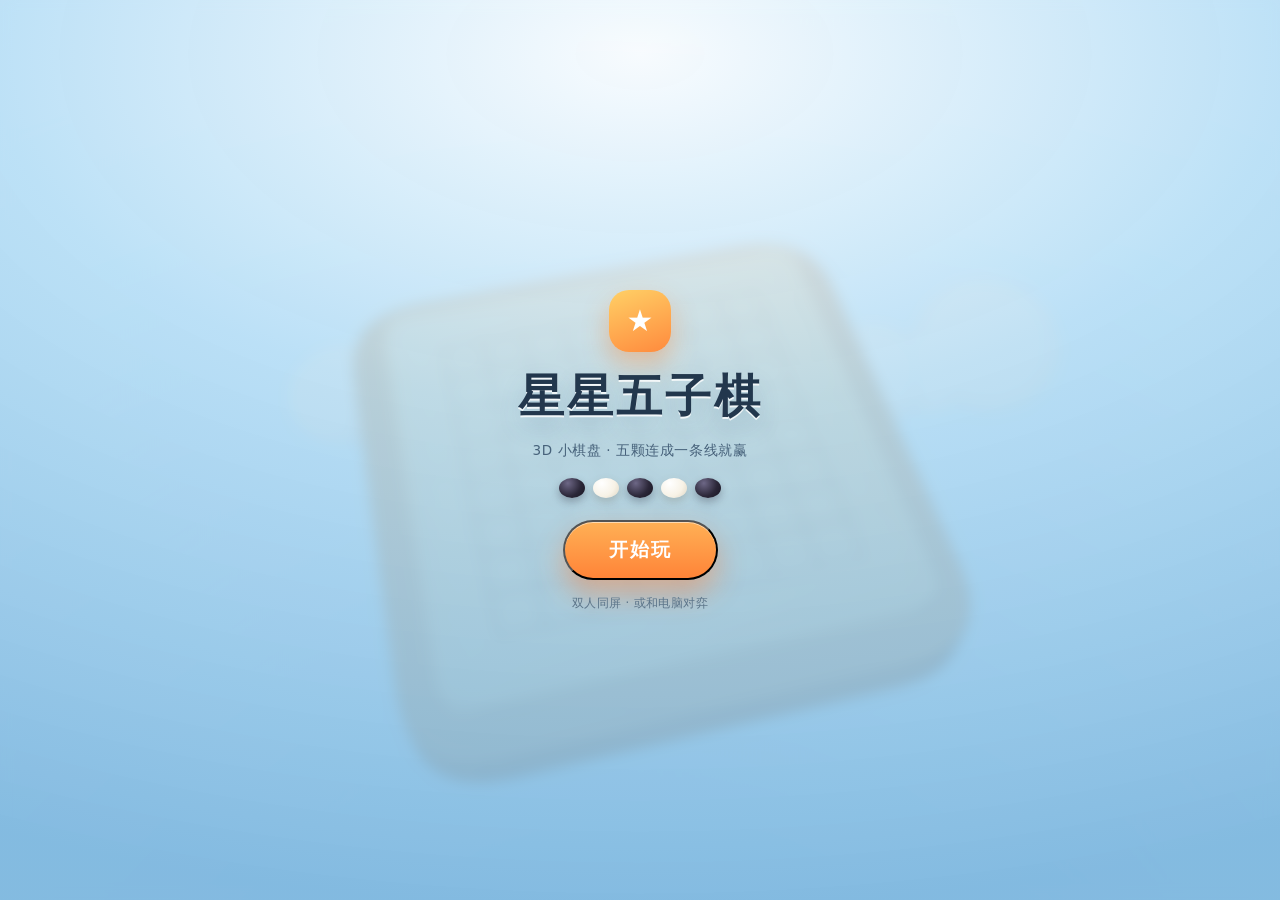
==== commit 07e8fb11: "优化：阴影贴图降到 1024 并收紧阴影相机；结算卡移到下方避免遮挡获胜连线；窗口尺寸变化兜底 ResizeObserver" ====
--- a/index.html
+++ b/index.html
@@ -1140,9 +1140,9 @@
     sun = new THREE.DirectionalLight(0xfff0d8, 2.0);
     sun.position.set(-9.5, 19, 11);
     sun.castShadow = true;
-    sun.shadow.mapSize.set(2048, 2048);
+    sun.shadow.mapSize.set(1024, 1024);
     var sc = sun.shadow.camera;
-    sc.left = -12; sc.right = 12; sc.top = 12; sc.bottom = -12; sc.near = 2; sc.far = 55;
+    sc.left = -8.6; sc.right = 8.6; sc.top = 8.6; sc.bottom = -8.6; sc.near = 2; sc.far = 50;
     sun.shadow.bias = -0.0004;
     sun.shadow.normalBias = 0.03;
     scene.add(sun);
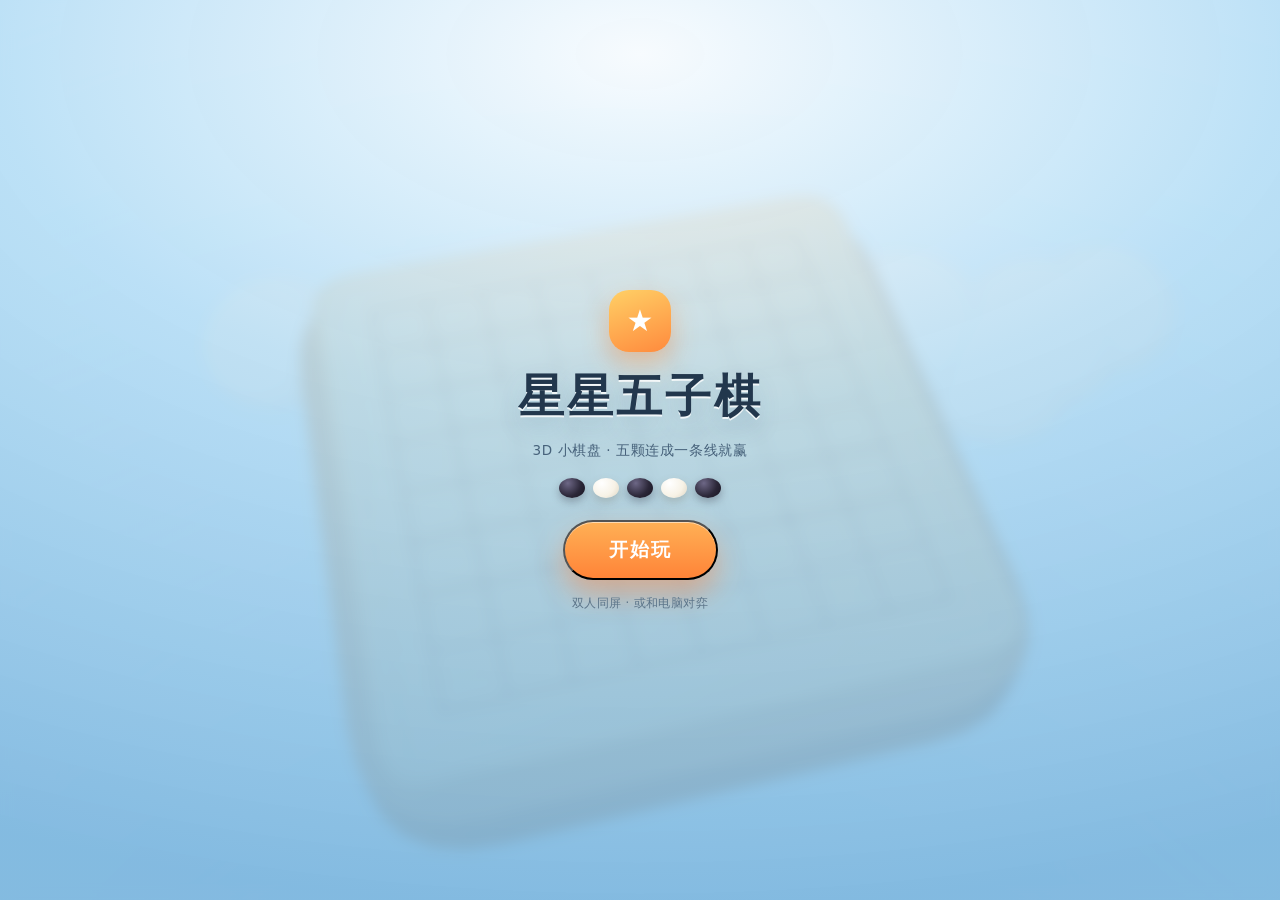
==== commit c4240d8c: "放大棋盘：收窄视场角、收紧棋盘外框与底座、底部界面改为单行以腾出纵向空间" ====
--- a/index.html
+++ b/index.html
@@ -201,24 +201,27 @@
 
 .bottom {
   display: flex;
-  flex-direction: column;
+  flex-direction: row;
   align-items: center;
-  gap: 11px;
+  justify-content: center;
+  gap: 10px;
+  flex-wrap: wrap;
 }
 
 .turn {
   display: flex;
   align-items: center;
   gap: 9px;
-  padding: 9px 18px;
+  padding: 10px 17px;
   background: var(--glass);
   border: 1px solid var(--stroke);
-  border-radius: 999px;
+  border-radius: 15px;
   box-shadow: var(--shadow);
-  font-size: 14px;
+  font-size: 13.5px;
   font-weight: 700;
   backdrop-filter: blur(16px) saturate(1.2);
   -webkit-backdrop-filter: blur(16px) saturate(1.2);
+  white-space: nowrap;
 }
 
 .dot {
@@ -244,13 +247,8 @@
   border: 2px dashed #b6c4d2;
 }
 
-.actions {
-  display: flex;
-  gap: 10px;
-}
-
-.actions button {
-  padding: 11px 24px;
+.bottom button {
+  padding: 11px 20px;
   border-radius: 15px;
   background: var(--glass);
   border: 1px solid var(--stroke);
@@ -263,14 +261,14 @@
   transition: transform 0.12s, opacity 0.2s;
 }
 
-.actions button:active { transform: scale(0.95); }
-.actions button:disabled { opacity: 0.38; pointer-events: none; }
+.bottom button:active { transform: scale(0.95); }
+.bottom button:disabled { opacity: 0.38; pointer-events: none; }
 
 /* ---------------- 提示条 ---------------- */
 .toast {
   position: fixed;
   left: 50%;
-  bottom: 132px;
+  bottom: 86px;
   transform: translate(-50%, 10px);
   padding: 9px 18px;
   border-radius: 999px;
@@ -495,17 +493,18 @@
   .modes { padding: 3px; }
   .modes button { padding: 6px 10px; font-size: 12px; }
   .icon { width: 34px; height: 34px; border-radius: 12px; font-size: 14px; }
-  .actions button { padding: 10px 20px; font-size: 13.5px; }
-  .turn { font-size: 13px; padding: 8px 15px; }
+  .bottom button { padding: 10px 15px; font-size: 13px; border-radius: 13px; }
+  .turn { font-size: 12.5px; padding: 9px 12px; gap: 7px; border-radius: 13px; }
+  .dot { width: 14px; height: 14px; }
   .hint { top: 68px; font-size: 11px; }
-  .toast { bottom: 124px; font-size: 12px; }
+  .toast { bottom: 78px; font-size: 12px; }
   .card h2 { font-size: 22px; }
 }
 
 @media (max-height: 480px) {
   .brand p, .hint, .start-inner .stone-row, .tip { display: none; }
   .bottom { gap: 8px; }
-  .actions button { padding: 9px 18px; }
+  .bottom button { padding: 9px 14px; }
 }
 
 </style>
@@ -536,10 +535,8 @@
 
   <footer class="bottom">
     <div class="turn"><i class="dot black" id="turnDot"></i><span id="turnText">轮到 小黑 落子</span></div>
-    <div class="actions">
-      <button id="btnUndo">悔棋</button>
-      <button id="btnRestart">重开一局</button>
-    </div>
+    <button id="btnUndo">悔棋</button>
+    <button id="btnRestart">重开一局</button>
   </footer>
 </div>
 
@@ -733,10 +730,10 @@
   var N = 9;
   var CELL = 1.05;
   var HALF = (N - 1) / 2;          // 4
-  var BOARD_W = 11.2;
+  var BOARD_W = 10.4;
   var FACE_W = BOARD_W - 0.22;
   var BOARD_T = 0.7;               // 棋盘厚度
-  var PLINTH_W = 12.9;             // 底座宽度
+  var PLINTH_W = 11.2;             // 底座宽度
   var PLINTH_T = 1.5;
   var STONE_R = 0.40;
   var SQUASH = 0.56;
@@ -1128,7 +1125,7 @@
     scene = new THREE.Scene();
     scene.fog = new THREE.Fog(0xd6ecff, 55, 150);
 
-    camera = new THREE.PerspectiveCamera(42, 1, 0.1, 400);
+    camera = new THREE.PerspectiveCamera(36, 1, 0.1, 400);
     camera.position.set(0, 18, 18);
 
     scene.environment = buildEnv();
@@ -1235,8 +1232,8 @@
       }
     }
 
-    var maxX = h > w * 1.05 ? 0.88 : 0.84;
-    var maxY = h > w * 1.05 ? 0.70 : 0.58;
+    var maxX = h > w * 1.05 ? 0.92 : 0.90;
+    var maxY = h > w * 1.05 ? 0.78 : 0.74;
     var d = 9;
     for (var it = 0; it < 80; it++) {
       tmpCam.position.set(
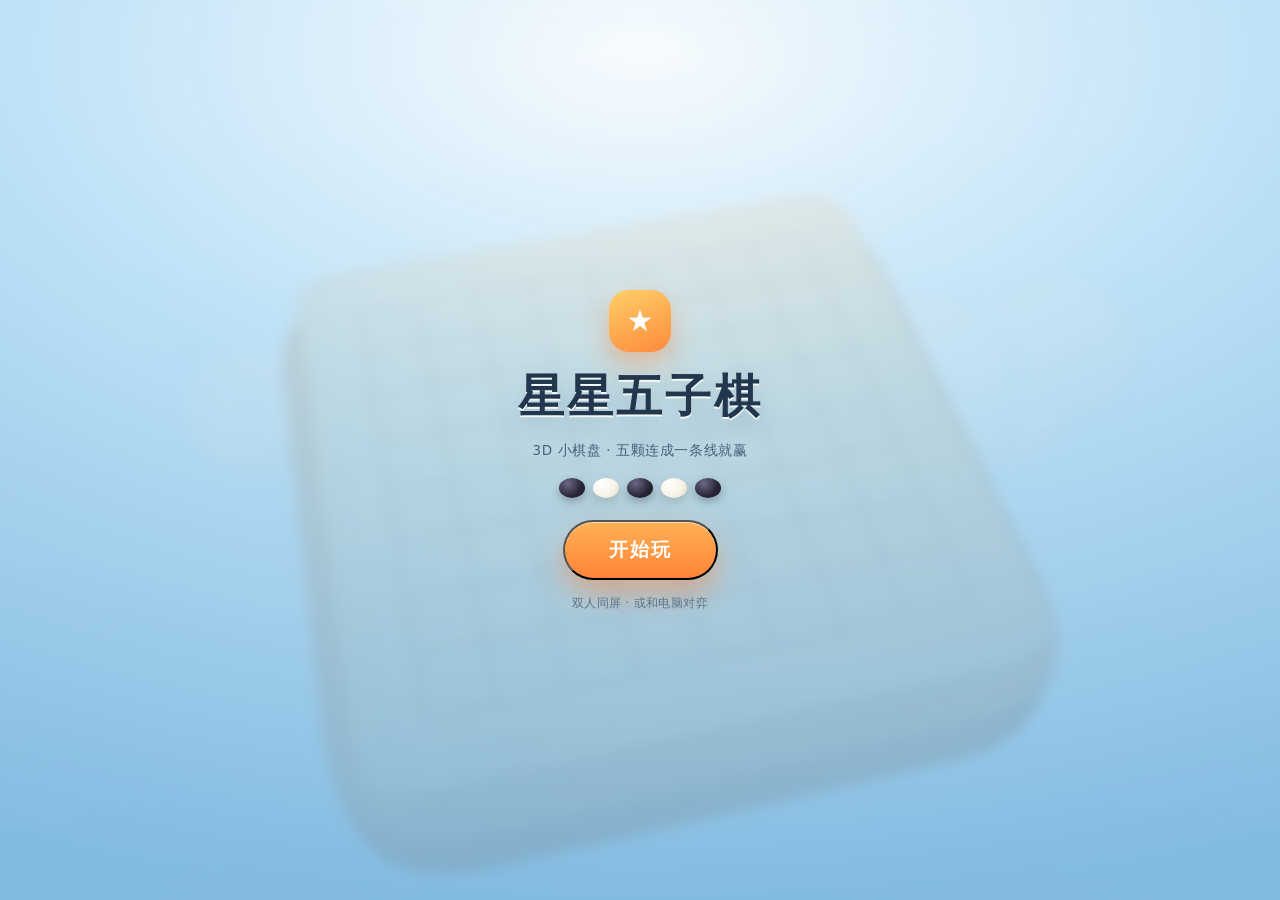
==== commit deb9f211: "棋盘再放大：俯角降到 51 度、取景上限提高到 78%，调试接口改为初始化完成后暴露" ====
--- a/index.html
+++ b/index.html
@@ -752,7 +752,7 @@
   var clock = null;
   var time = 0;
 
-  var cam = { yaw: -0.24, pitch: 0.96, dist: 18, tYaw: -0.24, tPitch: 0.96, tDist: 18 };
+  var cam = { yaw: -0.24, pitch: 0.90, dist: 18, tYaw: -0.24, tPitch: 0.90, tDist: 18 };
   var target = new THREE.Vector3(0, -0.15, 0);
   var introDone = false;
   var tmpCam = null;
@@ -1188,7 +1188,7 @@
     var w = v.w, h = v.h;
     var portrait = h > w * 1.05;
     camera.aspect = w / h;
-    cam.tPitch = portrait ? 1.22 : 0.96;
+    cam.tPitch = portrait ? 1.22 : 0.90;
     if (!introDone && !hasInteracted) { cam.pitch = cam.tPitch; }
     camera.updateProjectionMatrix();
     renderer.setPixelRatio(Math.min(window.devicePixelRatio || 1, 2));
@@ -1233,7 +1233,7 @@
     }
 
     var maxX = h > w * 1.05 ? 0.92 : 0.90;
-    var maxY = h > w * 1.05 ? 0.78 : 0.74;
+    var maxY = h > w * 1.05 ? 0.80 : 0.78;
     var d = 9;
     for (var it = 0; it < 80; it++) {
       tmpCam.position.set(
@@ -1965,10 +1965,10 @@
     document.body.classList.add('intro');
 
     window.addEventListener('error', function (ev) {
-      if (window.GOMOKU) window.GOMOKU.errs.push(String(ev.message));
+      API.errs.push(String(ev.message));
     });
     window.addEventListener('unhandledrejection', function (ev) {
-      if (window.GOMOKU) window.GOMOKU.errs.push('promise: ' + String(ev.reason));
+      API.errs.push('promise: ' + String(ev.reason));
     });
 
     SCENE3D.init(el.canvas);
@@ -2034,10 +2034,11 @@
 
     updateUI();
     SCENE3D.fitView(false);
+    window.GOMOKU = API;   // 初始化完成后再暴露调试/自动化接口
   }
 
   /* ---------------- 调试 / 自动化接口 ---------------- */
-  window.GOMOKU = {
+  var API = {
     errs: [],
     ready: true,
     get state() {
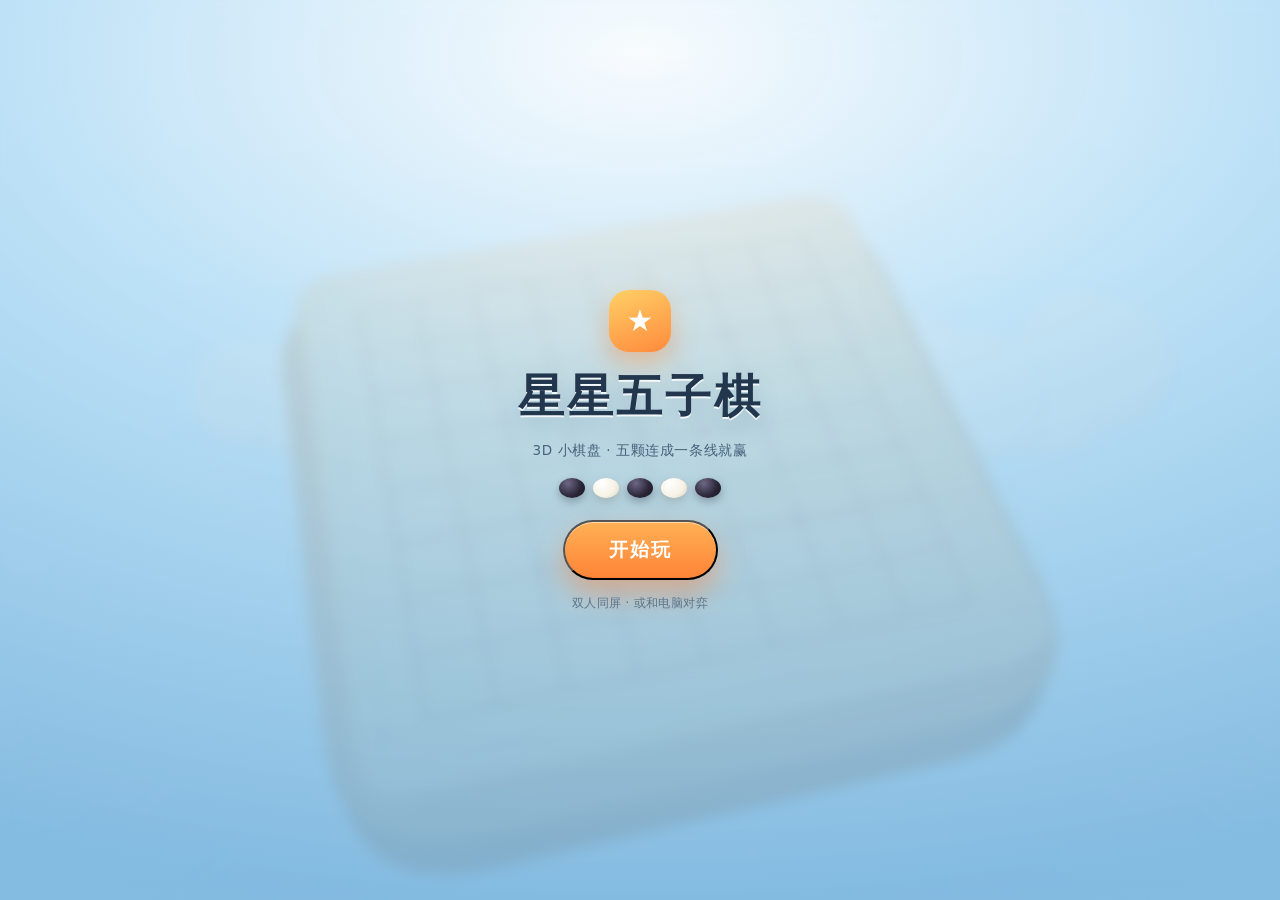
==== commit fe89f33b: "棋子投影更清晰：阴影贴图 1536、阴影相机收紧到棋盘范围" ====
--- a/index.html
+++ b/index.html
@@ -1137,9 +1137,9 @@
     sun = new THREE.DirectionalLight(0xfff0d8, 2.0);
     sun.position.set(-9.5, 19, 11);
     sun.castShadow = true;
-    sun.shadow.mapSize.set(1024, 1024);
+    sun.shadow.mapSize.set(1536, 1536);
     var sc = sun.shadow.camera;
-    sc.left = -8.6; sc.right = 8.6; sc.top = 8.6; sc.bottom = -8.6; sc.near = 2; sc.far = 50;
+    sc.left = -7.6; sc.right = 7.6; sc.top = 7.6; sc.bottom = -7.6; sc.near = 2; sc.far = 50;
     sun.shadow.bias = -0.0004;
     sun.shadow.normalBias = 0.03;
     scene.add(sun);
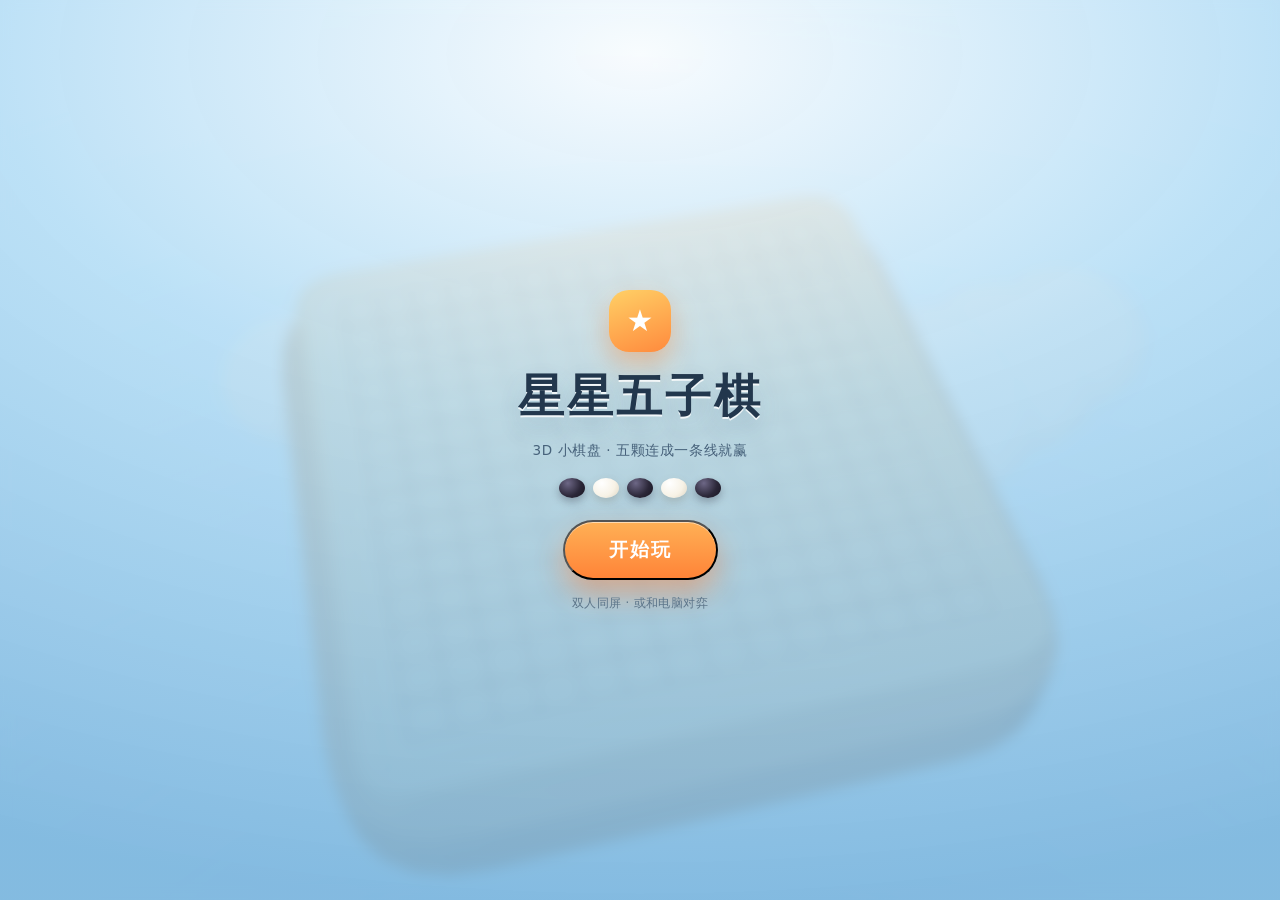
==== commit c2328cd9: "棋盘改为标准 15×15（225 个交叉点），几乎不可能平局；同步缩放格子、棋子、星位与特效尺寸" ====
--- a/index.html
+++ b/index.html
@@ -580,7 +580,7 @@
 var LOGIC = (function () {
   'use strict';
 
-  var N = 9;
+  var N = 15;
   var DIRS = [[1, 0], [0, 1], [1, 1], [1, -1]];
 
   function idx(x, y) { return y * N + x; }
@@ -661,13 +661,14 @@
         if (near) list.push({ x: x, y: y });
       }
     }
-    if (!list.length) list.push({ x: 4, y: 4 });
+    if (!list.length) list.push({ x: (N - 1) >> 1, y: (N - 1) >> 1 });
     return list;
   }
 
   function centerBias(x, y) {
-    var d = Math.abs(x - 4) + Math.abs(y - 4);
-    return Math.max(0, 30 - d * 6);
+    var c = (N - 1) / 2;
+    var d = Math.abs(x - c) + Math.abs(y - c);
+    return Math.max(0, 30 - d * 2.4);
   }
 
   function pickRandom(arr) { return arr[(Math.random() * arr.length) | 0]; }
@@ -727,15 +728,15 @@
 var SCENE3D = (function () {
   'use strict';
 
-  var N = 9;
-  var CELL = 1.05;
+  var N = 15;
+  var CELL = 0.64;
   var HALF = (N - 1) / 2;          // 4
   var BOARD_W = 10.4;
   var FACE_W = BOARD_W - 0.22;
   var BOARD_T = 0.7;               // 棋盘厚度
   var PLINTH_W = 11.2;             // 底座宽度
   var PLINTH_T = 1.5;
-  var STONE_R = 0.40;
+  var STONE_R = 0.275;
   var SQUASH = 0.56;
   var STONE_Y = STONE_R * SQUASH;
 
@@ -849,13 +850,13 @@
       g.stroke();
     }
 
-    var inset = 26;
+    var inset = 24;
     g.strokeStyle = 'rgba(140,90,45,0.3)';
     g.lineWidth = 5;
     g.strokeRect(inset, inset, S - inset * 2, S - inset * 2);
 
     g.strokeStyle = 'rgba(104,66,33,0.92)';
-    g.lineWidth = 4.5;
+    g.lineWidth = 3.8;
     g.lineCap = 'round';
     for (var k = 0; k < N; k++) {
       var v = (k - HALF) * CELL;
@@ -869,11 +870,12 @@
       g.stroke();
     }
 
-    var stars = [[2, 2], [6, 2], [2, 6], [6, 6], [4, 4]];
+    var stars = [], sp3 = [3, 7, 11];
+    for (var si = 0; si < 3; si++) { for (var sj = 0; sj < 3; sj++) stars.push([sp3[si], sp3[sj]]); }
     g.fillStyle = 'rgba(96,60,28,0.95)';
     for (var s = 0; s < stars.length; s++) {
       g.beginPath();
-      g.arc(px((stars[s][0] - HALF) * CELL), px((stars[s][1] - HALF) * CELL), 7.5, 0, Math.PI * 2);
+      g.arc(px((stars[s][0] - HALF) * CELL), px((stars[s][1] - HALF) * CELL), 4.8, 0, Math.PI * 2);
       g.fill();
     }
 
@@ -1032,7 +1034,7 @@
     scene.add(ghost);
 
     ghostRing = new THREE.Mesh(
-      new THREE.TorusGeometry(0.5, 0.035, 6, 28),
+      new THREE.TorusGeometry(0.31, 0.022, 6, 28),
       new THREE.MeshBasicMaterial({ color: 0xffffff, transparent: true, opacity: 0.8, depthWrite: false })
     );
     ghostRing.rotation.x = -Math.PI / 2;
@@ -1040,7 +1042,7 @@
     scene.add(ghostRing);
 
     lastRing = new THREE.Mesh(
-      new THREE.TorusGeometry(0.52, 0.045, 6, 28),
+      new THREE.TorusGeometry(0.33, 0.028, 6, 28),
       new THREE.MeshBasicMaterial({ color: 0xff9f43, transparent: true, opacity: 0.95, depthWrite: false })
     );
     lastRing.rotation.x = -Math.PI / 2;
@@ -1060,7 +1062,7 @@
     geo.setAttribute('position', new THREE.BufferAttribute(pos, 3));
     geo.setAttribute('color', new THREE.BufferAttribute(col, 3));
     var mat = new THREE.PointsMaterial({
-      size: 0.3, map: dotTexture(), vertexColors: true, transparent: true,
+      size: 0.2, map: dotTexture(), vertexColors: true, transparent: true,
       depthWrite: false, blending: THREE.AdditiveBlending, sizeAttenuation: true
     });
     var pts = new THREE.Points(geo, mat);
@@ -1076,9 +1078,9 @@
       var a = Math.random() * Math.PI * 2;
       var up = 0.6 + Math.random() * 1.6;
       var sp = (0.9 + Math.random() * 2.8) * (strength || 1);
-      spark.pos[i * 3] = cx + (Math.random() - 0.5) * 0.4;
+      spark.pos[i * 3] = cx + (Math.random() - 0.5) * 0.25;
       spark.pos[i * 3 + 1] = cy + 0.1;
-      spark.pos[i * 3 + 2] = cz + (Math.random() - 0.5) * 0.4;
+      spark.pos[i * 3 + 2] = cz + (Math.random() - 0.5) * 0.25;
       spark.vel[i * 3] = Math.cos(a) * sp;
       spark.vel[i * 3 + 1] = up * sp * 0.85;
       spark.vel[i * 3 + 2] = Math.sin(a) * sp;
@@ -1313,7 +1315,7 @@
     stoneMeshes[keyOf(x, y)] = m;
 
     if (animate) {
-      var fromY = STONE_Y + 4.6;
+      var fromY = STONE_Y + 3.2;
       m.position.y = fromY;
       m.scale.setScalar(0.86);
       tween(0.36, function (k) {
@@ -1362,7 +1364,7 @@
     ghost.visible = true;
     ghostRing.visible = true;
     ghost.position.set(cellX(cell.x), STONE_Y, cellZ(cell.y));
-    ghostRing.position.set(cellX(cell.x), 0.03, cellZ(cell.y));
+    ghostRing.position.set(cellX(cell.x), 0.02, cellZ(cell.y));
     matGhost.color.setHex(player === 1 ? 0x1f1b2b : 0xfaf5e9);
     matGhost.opacity = player === 1 ? 0.26 : 0.55;
     ghostRing.material.color.setHex(player === 1 ? 0xffc94d : 0x57b6ff);
@@ -1375,7 +1377,7 @@
   function setLast(cell) {
     if (!cell) { lastRing.visible = false; return; }
     lastRing.visible = true;
-    lastRing.position.set(cellX(cell.x), 0.045, cellZ(cell.y));
+    lastRing.position.set(cellX(cell.x), 0.03, cellZ(cell.y));
     lastRing.scale.setScalar(0.1);
     tween(0.35, function (k) {
       lastRing.scale.setScalar(lerp(0.1, 1, easeOutBack(k)));
@@ -1407,21 +1409,21 @@
 
     var g = new THREE.Group();
     var glow = new THREE.Mesh(
-      new THREE.CylinderGeometry(0.3, 0.3, len, 12, 1, true),
+      new THREE.CylinderGeometry(0.19, 0.19, len, 12, 1, true),
       new THREE.MeshBasicMaterial({
         color: 0xffc247, transparent: true, opacity: 0.2,
         blending: THREE.AdditiveBlending, depthWrite: false, side: THREE.DoubleSide
       })
     );
     var core = new THREE.Mesh(
-      new THREE.CylinderGeometry(0.075, 0.075, len, 8, 1, true),
+      new THREE.CylinderGeometry(0.05, 0.05, len, 8, 1, true),
       new THREE.MeshBasicMaterial({
         color: 0xfff0b8, transparent: true, opacity: 0.8,
         blending: THREE.AdditiveBlending, depthWrite: false
       })
     );
     g.add(glow); g.add(core);
-    g.position.set((ax + bx) / 2, STONE_Y + 0.14, (az + bz) / 2);
+    g.position.set((ax + bx) / 2, STONE_Y + 0.09, (az + bz) / 2);
     var dir = new THREE.Vector3(bx - ax, 0, bz - az).normalize();
     g.quaternion.setFromUnitVectors(new THREE.Vector3(0, 1, 0), dir);
     g.scale.set(1, 0.01, 1);
@@ -1430,14 +1432,14 @@
 
     for (var i = 0; i < cells.length; i++) {
       var ring = new THREE.Mesh(
-        new THREE.TorusGeometry(0.56, 0.05, 6, 30),
+        new THREE.TorusGeometry(0.35, 0.03, 6, 30),
         new THREE.MeshBasicMaterial({
           color: 0xffc94d, transparent: true, opacity: 0.9,
           blending: THREE.AdditiveBlending, depthWrite: false
         })
       );
       ring.rotation.x = -Math.PI / 2;
-      ring.position.set(cellX(cells[i][0]), 0.06, cellZ(cells[i][1]));
+      ring.position.set(cellX(cells[i][0]), 0.04, cellZ(cells[i][1]));
       ring.scale.setScalar(0.01);
       ring.userData.delay = i * 0.07;
       ring.userData.t = 0;
@@ -1490,7 +1492,7 @@
     }
 
     if (ghost.visible) {
-      ghost.position.y = STONE_Y + 0.06 + Math.sin(time * 3.4) * 0.05;
+      ghost.position.y = STONE_Y + 0.04 + Math.sin(time * 3.4) * 0.035;
       ghostRing.scale.setScalar(1 + Math.sin(time * 3.4) * 0.05);
     }
 
@@ -1517,7 +1519,7 @@
       if (!Object.prototype.hasOwnProperty.call(stoneMeshes, sk)) continue;
       var sm = stoneMeshes[sk];
       if (sm.userData.lift) {
-        sm.position.y = STONE_Y + 0.12 + Math.sin(time * 2.4 + sm.position.x) * 0.06;
+        sm.position.y = STONE_Y + 0.08 + Math.sin(time * 2.4 + sm.position.x) * 0.04;
       }
     }
 
@@ -1572,7 +1574,7 @@
 (function () {
   'use strict';
 
-  var N = 9;
+  var N = 15;
 
   var state = {
     board: LOGIC.create(),
